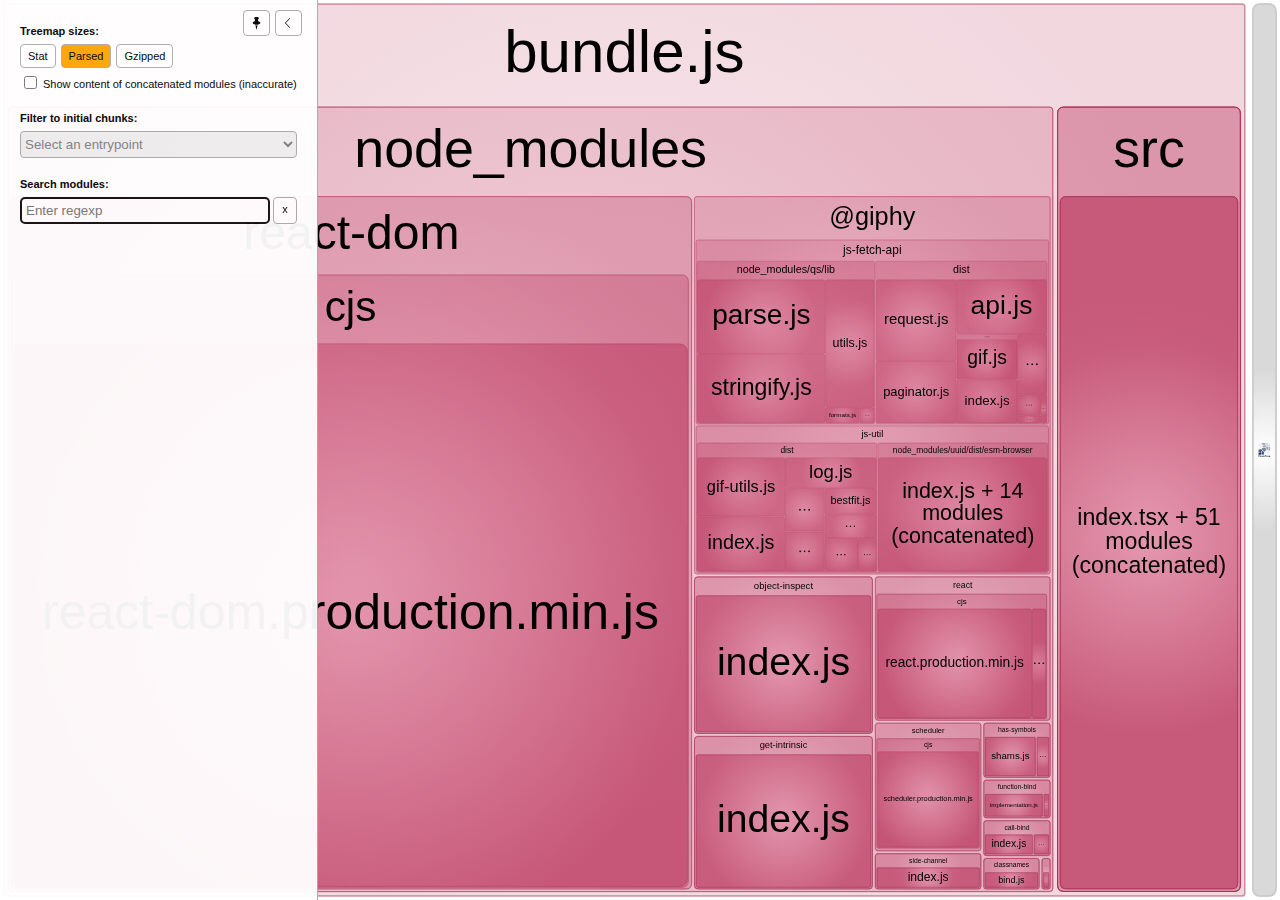
==== report.html @ a8b1fba7 "Updates" ====
<!DOCTYPE html>
<html>
  <head>
    <meta charset="UTF-8"/>
    <meta name="viewport" content="width=device-width, initial-scale=1"/>
    <title>frontend-performance-basecamp [4 Sep 2023 at 20:09]</title>
    <link rel="shortcut icon" href="[data-uri]" type="image/x-icon" />

    <script>
      window.enableWebSocket = false;
    </script>
    <!-- viewer.js -->
<script>/*! For license information please see viewer.js.LICENSE.txt */
(()=>{var e={184:(e,t)=>{var n;
/*!
  Copyright (c) 2018 Jed Watson.
  Licensed under the MIT License (MIT), see
  http://jedwatson.github.io/classnames
*/!function(){"use strict";var i={}.hasOwnProperty;function r(){for(var e=[],t=0;t<arguments.length;t++){var n=arguments[t];if(n){var o=typeof n;if("string"===o||"number"===o)e.push(n);else if(Array.isArray(n)){if(n.length){var a=r.apply(null,n);a&&e.push(a)}}else if("object"===o)if(n.toString===Object.prototype.toString)for(var s in n)i.call(n,s)&&n[s]&&e.push(s);else e.push(n.toString())}}return e.join(" ")}e.exports?(r.default=r,e.exports=r):void 0===(n=function(){return r}.apply(t,[]))||(e.exports=n)}()},908:(e,t,n)=>{"use strict";n.d(t,{Z:()=>s});var i=n(15),r=n.n(i),o=n(645),a=n.n(o)()(r());a.push([e.id,".Button__button{background:#fff;border:1px solid #aaa;border-radius:4px;cursor:pointer;display:inline-block;font:var(--main-font);outline:none;padding:5px 7px;transition:background .3s ease;white-space:nowrap}.Button__button:focus,.Button__button:hover{background:#ffefd7}.Button__button.Button__active{background:orange;color:#000}.Button__button[disabled]{cursor:default}","",{version:3,sources:["webpack://./client/components/Button.css"],names:[],mappings:"AAAA,gBACE,eAAgB,CAChB,qBAAsB,CACtB,iBAAkB,CAClB,cAAe,CACf,oBAAqB,CACrB,qBAAsB,CACtB,YAAa,CACb,eAAgB,CAChB,8BAA+B,CAC/B,kBACF,CAEA,4CAEE,kBACF,CAEA,+BACE,iBAAmB,CACnB,UACF,CAEA,0BACE,cACF",sourcesContent:[".button {\n  background: #fff;\n  border: 1px solid #aaa;\n  border-radius: 4px;\n  cursor: pointer;\n  display: inline-block;\n  font: var(--main-font);\n  outline: none;\n  padding: 5px 7px;\n  transition: background .3s ease;\n  white-space: nowrap;\n}\n\n.button:focus,\n.button:hover {\n  background: #ffefd7;\n}\n\n.button.active {\n  background: #ffa500;\n  color: #000;\n}\n\n.button[disabled] {\n  cursor: default;\n}\n"],sourceRoot:""}]),a.locals={button:"Button__button",active:"Button__active"};const s=a},396:(e,t,n)=>{"use strict";n.d(t,{Z:()=>s});var i=n(15),r=n.n(i),o=n(645),a=n.n(o)()(r());a.push([e.id,".Checkbox__label{display:inline-block}.Checkbox__checkbox,.Checkbox__label{cursor:pointer}.Checkbox__itemText{margin-left:3px;position:relative;top:-2px;vertical-align:middle}","",{version:3,sources:["webpack://./client/components/Checkbox.css"],names:[],mappings:"AAAA,iBAEE,oBACF,CAEA,qCAJE,cAMF,CAEA,oBACE,eAAgB,CAChB,iBAAkB,CAClB,QAAS,CACT,qBACF",sourcesContent:[".label {\n  cursor: pointer;\n  display: inline-block;\n}\n\n.checkbox {\n  cursor: pointer;\n}\n\n.itemText {\n  margin-left: 3px;\n  position: relative;\n  top: -2px;\n  vertical-align: middle;\n}\n"],sourceRoot:""}]),a.locals={label:"Checkbox__label",checkbox:"Checkbox__checkbox",itemText:"Checkbox__itemText"};const s=a},213:(e,t,n)=>{"use strict";n.d(t,{Z:()=>s});var i=n(15),r=n.n(i),o=n(645),a=n.n(o)()(r());a.push([e.id,".CheckboxList__container{font:var(--main-font);white-space:nowrap}.CheckboxList__label{font-size:11px;font-weight:700;margin-bottom:7px}.CheckboxList__item+.CheckboxList__item{margin-top:1px}","",{version:3,sources:["webpack://./client/components/CheckboxList.css"],names:[],mappings:"AAAA,yBACE,qBAAsB,CACtB,kBACF,CAEA,qBACE,cAAe,CACf,eAAiB,CACjB,iBACF,CAEA,wCACE,cACF",sourcesContent:[".container {\n  font: var(--main-font);\n  white-space: nowrap;\n}\n\n.label {\n  font-size: 11px;\n  font-weight: bold;\n  margin-bottom: 7px;\n}\n\n.item + .item {\n  margin-top: 1px;\n}\n"],sourceRoot:""}]),a.locals={container:"CheckboxList__container",label:"CheckboxList__label",item:"CheckboxList__item"};const s=a},580:(e,t,n)=>{"use strict";n.d(t,{Z:()=>s});var i=n(15),r=n.n(i),o=n(645),a=n.n(o)()(r());a.push([e.id,".ContextMenu__container{background:#fff;border:1px solid #aaa;border-radius:4px;font:var(--main-font);list-style:none;opacity:1;padding:0;position:absolute;transition:opacity .2s ease,visibility .2s ease;visibility:visible;white-space:nowrap}.ContextMenu__hidden{opacity:0;visibility:hidden}","",{version:3,sources:["webpack://./client/components/ContextMenu.css"],names:[],mappings:"AAAA,wBAKE,eAAgB,CAChB,qBAAsB,CAFtB,iBAAkB,CAHlB,qBAAsB,CAMtB,eAAgB,CAChB,SAAU,CALV,SAAU,CADV,iBAAkB,CASlB,+CAAiD,CADjD,kBAAmB,CADnB,kBAGF,CAEA,qBACE,SAAU,CACV,iBACF",sourcesContent:[".container {\n  font: var(--main-font);\n  position: absolute;\n  padding: 0;\n  border-radius: 4px;\n  background: #fff;\n  border: 1px solid #aaa;\n  list-style: none;\n  opacity: 1;\n  white-space: nowrap;\n  visibility: visible;\n  transition: opacity .2s ease, visibility .2s ease;\n}\n\n.hidden {\n  opacity: 0;\n  visibility: hidden;\n}\n"],sourceRoot:""}]),a.locals={container:"ContextMenu__container",hidden:"ContextMenu__hidden"};const s=a},270:(e,t,n)=>{"use strict";n.d(t,{Z:()=>s});var i=n(15),r=n.n(i),o=n(645),a=n.n(o)()(r());a.push([e.id,".ContextMenuItem__item{cursor:pointer;margin:0;padding:8px 14px;-webkit-user-select:none;user-select:none}.ContextMenuItem__item:hover{background:#ffefd7}.ContextMenuItem__disabled{color:grey;cursor:default}.ContextMenuItem__item.ContextMenuItem__disabled:hover{background:transparent}","",{version:3,sources:["webpack://./client/components/ContextMenuItem.css"],names:[],mappings:"AAAA,uBACE,cAAe,CACf,QAAS,CACT,gBAAiB,CACjB,wBAAiB,CAAjB,gBACF,CAEA,6BACE,kBACF,CAEA,2BAEE,UAAW,CADX,cAEF,CAEA,uDACE,sBACF",sourcesContent:[".item {\n  cursor: pointer;\n  margin: 0;\n  padding: 8px 14px;\n  user-select: none;\n}\n\n.item:hover {\n  background: #ffefd7;\n}\n\n.disabled {\n  cursor: default;\n  color: gray;\n}\n\n.item.disabled:hover {\n  background: transparent;\n}\n"],sourceRoot:""}]),a.locals={item:"ContextMenuItem__item",disabled:"ContextMenuItem__disabled"};const s=a},172:(e,t,n)=>{"use strict";n.d(t,{Z:()=>s});var i=n(15),r=n.n(i),o=n(645),a=n.n(o)()(r());a.push([e.id,".Dropdown__container{font:var(--main-font);white-space:nowrap}.Dropdown__select{border:1px solid #aaa;border-radius:4px;color:#7f7f7f;display:block;height:27px;width:100%}.Dropdown__label{font-size:11px;font-weight:700;margin-bottom:7px}","",{version:3,sources:["webpack://./client/components/Dropdown.css"],names:[],mappings:"AAAA,qBACE,qBAAsB,CACtB,kBACF,CAEA,kBACE,qBAAsB,CACtB,iBAAkB,CAGlB,aAAc,CAFd,aAAc,CAGd,WAAY,CAFZ,UAGF,CAEA,iBACE,cAAe,CACf,eAAiB,CACjB,iBACF",sourcesContent:[".container {\n  font: var(--main-font);\n  white-space: nowrap;\n}\n\n.select {\n  border: 1px solid #aaa;\n  border-radius: 4px;\n  display: block;\n  width: 100%;\n  color: #7f7f7f;\n  height: 27px;\n}\n\n.label {\n  font-size: 11px;\n  font-weight: bold;\n  margin-bottom: 7px;\n}\n"],sourceRoot:""}]),a.locals={container:"Dropdown__container",select:"Dropdown__select",label:"Dropdown__label"};const s=a},746:(e,t,n)=>{"use strict";n.d(t,{Z:()=>s});var i=n(15),r=n.n(i),o=n(645),a=n.n(o)()(r());a.push([e.id,".Icon__icon{background:no-repeat 50%/contain;display:inline-block}","",{version:3,sources:["webpack://./client/components/Icon.css"],names:[],mappings:"AAAA,YACE,gCAAoC,CACpC,oBACF",sourcesContent:[".icon {\n  background: no-repeat center/contain;\n  display: inline-block;\n}\n"],sourceRoot:""}]),a.locals={icon:"Icon__icon"};const s=a},697:(e,t,n)=>{"use strict";n.d(t,{Z:()=>m});var i=n(15),r=n.n(i),o=n(645),a=n.n(o),s=n(667),u=n.n(s),l=n(911),c=n(752),h=n(570),f=n(868),d=a()(r()),p=u()(l.Z),g=u()(c.Z),b=u()(h.Z),v=u()(f.Z);d.push([e.id,".ModuleItem__container{background:no-repeat 0;cursor:pointer;margin-bottom:4px;padding-left:18px;position:relative;white-space:nowrap}.ModuleItem__container.ModuleItem__module{background-image:url("+p+");background-position-x:1px}.ModuleItem__container.ModuleItem__folder{background-image:url("+g+")}.ModuleItem__container.ModuleItem__chunk{background-image:url("+b+")}.ModuleItem__container.ModuleItem__invisible:hover:before{background:url("+v+') no-repeat 0;content:"";height:100%;left:0;position:absolute;top:1px;width:13px}',"",{version:3,sources:["webpack://./client/components/ModuleItem.css"],names:[],mappings:"AAAA,uBACE,sBAAiC,CACjC,cAAe,CACf,iBAAkB,CAClB,iBAAkB,CAClB,iBAAkB,CAClB,kBACF,CAEA,0CACE,wDAAkD,CAClD,yBACF,CAEA,0CACE,wDACF,CAEA,yCACE,wDACF,CAEA,0DACE,8DAAqE,CACrE,UAAW,CACX,WAAY,CACZ,MAAO,CAEP,iBAAkB,CADlB,OAAQ,CAER,UACF",sourcesContent:[".container {\n  background: no-repeat left center;\n  cursor: pointer;\n  margin-bottom: 4px;\n  padding-left: 18px;\n  position: relative;\n  white-space: nowrap;\n}\n\n.container.module {\n  background-image: url('../assets/icon-module.svg');\n  background-position-x: 1px;\n}\n\n.container.folder {\n  background-image: url('../assets/icon-folder.svg');\n}\n\n.container.chunk {\n  background-image: url('../assets/icon-chunk.svg');\n}\n\n.container.invisible:hover::before {\n  background: url('../assets/icon-invisible.svg') no-repeat left center;\n  content: \"\";\n  height: 100%;\n  left: 0;\n  top: 1px;\n  position: absolute;\n  width: 13px;\n}\n"],sourceRoot:""}]),d.locals={container:"ModuleItem__container",module:"ModuleItem__module",folder:"ModuleItem__folder",chunk:"ModuleItem__chunk",invisible:"ModuleItem__invisible"};const m=d},784:(e,t,n)=>{"use strict";n.d(t,{Z:()=>s});var i=n(15),r=n.n(i),o=n(645),a=n.n(o)()(r());a.push([e.id,".ModulesList__container{font:var(--main-font)}","",{version:3,sources:["webpack://./client/components/ModulesList.css"],names:[],mappings:"AAAA,wBACE,qBACF",sourcesContent:[".container {\n  font: var(--main-font);\n}\n"],sourceRoot:""}]),a.locals={container:"ModulesList__container"};const s=a},393:(e,t,n)=>{"use strict";n.d(t,{Z:()=>s});var i=n(15),r=n.n(i),o=n(645),a=n.n(o)()(r());a.push([e.id,".ModulesTreemap__container{align-items:stretch;display:flex;height:100%;position:relative;width:100%}.ModulesTreemap__map{flex:1}.ModulesTreemap__sidebarGroup{font:var(--main-font);margin-bottom:20px}.ModulesTreemap__showOption{margin-top:5px}.ModulesTreemap__activeSize{font-weight:700}.ModulesTreemap__foundModulesInfo{display:flex;font:var(--main-font);margin:8px 0 0}.ModulesTreemap__foundModulesInfoItem+.ModulesTreemap__foundModulesInfoItem{margin-left:15px}.ModulesTreemap__foundModulesContainer{margin-top:15px;max-height:600px;overflow:auto}.ModulesTreemap__foundModulesChunk+.ModulesTreemap__foundModulesChunk{margin-top:15px}.ModulesTreemap__foundModulesChunkName{cursor:pointer;font:var(--main-font);font-weight:700;margin-bottom:7px}.ModulesTreemap__foundModulesList{margin-left:7px}","",{version:3,sources:["webpack://./client/components/ModulesTreemap.css"],names:[],mappings:"AAAA,2BACE,mBAAoB,CACpB,YAAa,CACb,WAAY,CACZ,iBAAkB,CAClB,UACF,CAEA,qBACE,MACF,CAEA,8BACE,qBAAsB,CACtB,kBACF,CAEA,4BACE,cACF,CAEA,4BACE,eACF,CAEA,kCACE,YAAa,CACb,qBAAsB,CACtB,cACF,CAEA,4EACE,gBACF,CAEA,uCACE,eAAgB,CAChB,gBAAiB,CACjB,aACF,CAEA,sEACE,eACF,CAEA,uCACE,cAAe,CACf,qBAAsB,CACtB,eAAiB,CACjB,iBACF,CAEA,kCACE,eACF",sourcesContent:[".container {\n  align-items: stretch;\n  display: flex;\n  height: 100%;\n  position: relative;\n  width: 100%;\n}\n\n.map {\n  flex: 1;\n}\n\n.sidebarGroup {\n  font: var(--main-font);\n  margin-bottom: 20px;\n}\n\n.showOption {\n  margin-top: 5px;\n}\n\n.activeSize {\n  font-weight: bold;\n}\n\n.foundModulesInfo {\n  display: flex;\n  font: var(--main-font);\n  margin: 8px 0 0;\n}\n\n.foundModulesInfoItem + .foundModulesInfoItem {\n  margin-left: 15px;\n}\n\n.foundModulesContainer {\n  margin-top: 15px;\n  max-height: 600px;\n  overflow: auto;\n}\n\n.foundModulesChunk + .foundModulesChunk {\n  margin-top: 15px;\n}\n\n.foundModulesChunkName {\n  cursor: pointer;\n  font: var(--main-font);\n  font-weight: bold;\n  margin-bottom: 7px;\n}\n\n.foundModulesList {\n  margin-left: 7px;\n}\n"],sourceRoot:""}]),a.locals={container:"ModulesTreemap__container",map:"ModulesTreemap__map",sidebarGroup:"ModulesTreemap__sidebarGroup",showOption:"ModulesTreemap__showOption",activeSize:"ModulesTreemap__activeSize",foundModulesInfo:"ModulesTreemap__foundModulesInfo",foundModulesInfoItem:"ModulesTreemap__foundModulesInfoItem",foundModulesContainer:"ModulesTreemap__foundModulesContainer",foundModulesChunk:"ModulesTreemap__foundModulesChunk",foundModulesChunkName:"ModulesTreemap__foundModulesChunkName",foundModulesList:"ModulesTreemap__foundModulesList"};const s=a},976:(e,t,n)=>{"use strict";n.d(t,{Z:()=>s});var i=n(15),r=n.n(i),o=n(645),a=n.n(o)()(r());a.push([e.id,".Search__container{font:var(--main-font);white-space:nowrap}.Search__label{font-weight:700;margin-bottom:7px}.Search__row{display:flex}.Search__input{border:1px solid #aaa;border-radius:4px;display:block;flex:1;padding:5px}.Search__clear{flex:0 0 auto;line-height:1;margin-left:3px;padding:5px 8px 7px}","",{version:3,sources:["webpack://./client/components/Search.css"],names:[],mappings:"AAAA,mBACE,qBAAsB,CACtB,kBACF,CAEA,eACE,eAAiB,CACjB,iBACF,CAEA,aACE,YACF,CAEA,eACE,qBAAsB,CACtB,iBAAkB,CAClB,aAAc,CACd,MAAO,CACP,WACF,CAEA,eACE,aAAc,CACd,aAAc,CACd,eAAgB,CAChB,mBACF",sourcesContent:[".container {\n  font: var(--main-font);\n  white-space: nowrap;\n}\n\n.label {\n  font-weight: bold;\n  margin-bottom: 7px;\n}\n\n.row {\n  display: flex;\n}\n\n.input {\n  border: 1px solid #aaa;\n  border-radius: 4px;\n  display: block;\n  flex: 1;\n  padding: 5px;\n}\n\n.clear {\n  flex: 0 0 auto;\n  line-height: 1;\n  margin-left: 3px;\n  padding: 5px 8px 7px;\n}\n"],sourceRoot:""}]),a.locals={container:"Search__container",label:"Search__label",row:"Search__row",input:"Search__input",clear:"Search__clear"};const s=a},826:(e,t,n)=>{"use strict";n.d(t,{Z:()=>s});var i=n(15),r=n.n(i),o=n(645),a=n.n(o)()(r());a.push([e.id,".Sidebar__container{background:#fff;border:none;border-right:1px solid #aaa;box-sizing:border-box;max-width:calc(50% - 10px);opacity:.95;z-index:1}.Sidebar__container:not(.Sidebar__hidden){min-width:200px}.Sidebar__container:not(.Sidebar__pinned){bottom:0;position:absolute;top:0;transition:transform .2s ease}.Sidebar__container.Sidebar__pinned{position:relative}.Sidebar__container.Sidebar__left{left:0}.Sidebar__container.Sidebar__left.Sidebar__hidden{transform:translateX(calc(-100% + 7px))}.Sidebar__content{box-sizing:border-box;height:100%;overflow-y:auto;padding:25px 20px 20px;width:100%}.Sidebar__empty.Sidebar__pinned .Sidebar__content{padding:0}.Sidebar__pinButton,.Sidebar__toggleButton{cursor:pointer;height:26px;line-height:0;position:absolute;top:10px;width:27px}.Sidebar__pinButton{right:47px}.Sidebar__toggleButton{padding-left:6px;right:15px}.Sidebar__hidden .Sidebar__toggleButton{right:-35px;transition:transform .2s ease}.Sidebar__hidden .Sidebar__toggleButton:hover{transform:translateX(4px)}.Sidebar__resizer{bottom:0;cursor:col-resize;position:absolute;right:0;top:0;width:7px}","",{version:3,sources:["webpack://./client/components/Sidebar.css"],names:[],mappings:"AAEA,oBACE,eAAgB,CAEhB,WAA4B,CAA5B,2BAA4B,CAC5B,qBAAsB,CACtB,0BAA2B,CAC3B,WAAa,CACb,SACF,CAEA,0CACE,eACF,CAEA,0CACE,QAAS,CACT,iBAAkB,CAClB,KAAM,CACN,6BACF,CAEA,oCACE,iBACF,CAEA,kCACE,MACF,CAEA,kDACE,uCACF,CAEA,kBACE,qBAAsB,CACtB,WAAY,CACZ,eAAgB,CAChB,sBAAuB,CACvB,UACF,CAEA,kDACE,SACF,CAEA,2CAEE,cAAe,CACf,WAAY,CACZ,aAAc,CACd,iBAAkB,CAClB,QAAS,CACT,UACF,CAEA,oBACE,UACF,CAEA,uBACE,gBAAiB,CACjB,UACF,CAEA,wCACE,WAAY,CACZ,6BACF,CAEA,8CACE,yBACF,CAEA,kBACE,QAAS,CACT,iBAAkB,CAClB,iBAAkB,CAClB,OAAQ,CACR,KAAM,CACN,SACF",sourcesContent:["@value toggleTime: 200ms;\n\n.container {\n  background: #fff;\n  border: none;\n  border-right: 1px solid #aaa;\n  box-sizing: border-box;\n  max-width: calc(50% - 10px);\n  opacity: 0.95;\n  z-index: 1;\n}\n\n.container:not(.hidden) {\n  min-width: 200px;\n}\n\n.container:not(.pinned) {\n  bottom: 0;\n  position: absolute;\n  top: 0;\n  transition: transform toggleTime ease;\n}\n\n.container.pinned {\n  position: relative;\n}\n\n.container.left {\n  left: 0;\n}\n\n.container.left.hidden {\n  transform: translateX(calc(-100% + 7px));\n}\n\n.content {\n  box-sizing: border-box;\n  height: 100%;\n  overflow-y: auto;\n  padding: 25px 20px 20px;\n  width: 100%;\n}\n\n.empty.pinned .content {\n  padding: 0;\n}\n\n.pinButton,\n.toggleButton {\n  cursor: pointer;\n  height: 26px;\n  line-height: 0;\n  position: absolute;\n  top: 10px;\n  width: 27px;\n}\n\n.pinButton {\n  right: 47px;\n}\n\n.toggleButton {\n  padding-left: 6px;\n  right: 15px;\n}\n\n.hidden .toggleButton {\n  right: -35px;\n  transition: transform .2s ease;\n}\n\n.hidden .toggleButton:hover {\n  transform: translateX(4px);\n}\n\n.resizer {\n  bottom: 0;\n  cursor: col-resize;\n  position: absolute;\n  right: 0;\n  top: 0;\n  width: 7px;\n}\n"],sourceRoot:""}]),a.locals={toggleTime:".2s",container:"Sidebar__container",hidden:"Sidebar__hidden",pinned:"Sidebar__pinned",left:"Sidebar__left",content:"Sidebar__content",empty:"Sidebar__empty",pinButton:"Sidebar__pinButton",toggleButton:"Sidebar__toggleButton",resizer:"Sidebar__resizer"};const s=a},897:(e,t,n)=>{"use strict";n.d(t,{Z:()=>s});var i=n(15),r=n.n(i),o=n(645),a=n.n(o)()(r());a.push([e.id,".Switcher__container{font:var(--main-font);white-space:nowrap}.Switcher__label{font-size:11px;font-weight:700;margin-bottom:7px}.Switcher__item+.Switcher__item{margin-left:5px}","",{version:3,sources:["webpack://./client/components/Switcher.css"],names:[],mappings:"AAAA,qBACE,qBAAsB,CACtB,kBACF,CAEA,iBAEE,cAAe,CADf,eAAiB,CAEjB,iBACF,CAEA,gCACE,eACF",sourcesContent:[".container {\n  font: var(--main-font);\n  white-space: nowrap;\n}\n\n.label {\n  font-weight: bold;\n  font-size: 11px;\n  margin-bottom: 7px;\n}\n\n.item + .item {\n  margin-left: 5px;\n}\n"],sourceRoot:""}]),a.locals={container:"Switcher__container",label:"Switcher__label",item:"Switcher__item"};const s=a},527:(e,t,n)=>{"use strict";n.d(t,{Z:()=>s});var i=n(15),r=n.n(i),o=n(645),a=n.n(o)()(r());a.push([e.id,".Tooltip__container{background:#fff;border:1px solid #aaa;border-radius:4px;font:var(--main-font);opacity:.9;padding:5px 10px;position:absolute;transition:opacity .2s ease,visibility .2s ease;visibility:visible;white-space:nowrap}.Tooltip__hidden{opacity:0;visibility:hidden}","",{version:3,sources:["webpack://./client/components/Tooltip.css"],names:[],mappings:"AAAA,oBAKE,eAAgB,CAChB,qBAAsB,CAFtB,iBAAkB,CAHlB,qBAAsB,CAMtB,UAAY,CAJZ,gBAAiB,CADjB,iBAAkB,CAQlB,+CAAiD,CADjD,kBAAmB,CADnB,kBAGF,CAEA,iBACE,SAAU,CACV,iBACF",sourcesContent:[".container {\n  font: var(--main-font);\n  position: absolute;\n  padding: 5px 10px;\n  border-radius: 4px;\n  background: #fff;\n  border: 1px solid #aaa;\n  opacity: 0.9;\n  white-space: nowrap;\n  visibility: visible;\n  transition: opacity .2s ease, visibility .2s ease;\n}\n\n.hidden {\n  opacity: 0;\n  visibility: hidden;\n}\n"],sourceRoot:""}]),a.locals={container:"Tooltip__container",hidden:"Tooltip__hidden"};const s=a},194:(e,t,n)=>{"use strict";n.d(t,{Z:()=>s});var i=n(15),r=n.n(i),o=n(645),a=n.n(o)()(r());a.push([e.id,":root{--main-font:normal 11px Verdana,sans-serif}#app,body,html{height:100%;margin:0;overflow:hidden;padding:0;width:100%}body.resizing{-webkit-user-select:none!important;user-select:none!important}body.resizing *{pointer-events:none}body.resizing.col{cursor:col-resize!important}","",{version:3,sources:["webpack://./client/viewer.css"],names:[],mappings:"AAAA,MACE,0CACF,CAEA,eAGE,WAAY,CACZ,QAAS,CACT,eAAgB,CAChB,SAAU,CACV,UACF,CAEA,cACE,kCAA4B,CAA5B,0BACF,CAEA,gBACE,mBACF,CAEA,kBACE,2BACF",sourcesContent:[":root {\n  --main-font: normal 11px Verdana, sans-serif;\n}\n\n:global html,\n:global body,\n:global #app {\n  height: 100%;\n  margin: 0;\n  overflow: hidden;\n  padding: 0;\n  width: 100%;\n}\n\n:global body.resizing {\n  user-select: none !important;\n}\n\n:global body.resizing * {\n  pointer-events: none;\n}\n\n:global body.resizing.col {\n  cursor: col-resize !important;\n}\n"],sourceRoot:""}]);const s=a},645:e=>{"use strict";e.exports=function(e){var t=[];return t.toString=function(){return this.map((function(t){var n=e(t);return t[2]?"@media ".concat(t[2]," {").concat(n,"}"):n})).join("")},t.i=function(e,n,i){"string"==typeof e&&(e=[[null,e,""]]);var r={};if(i)for(var o=0;o<this.length;o++){var a=this[o][0];null!=a&&(r[a]=!0)}for(var s=0;s<e.length;s++){var u=[].concat(e[s]);i&&r[u[0]]||(n&&(u[2]?u[2]="".concat(n," and ").concat(u[2]):u[2]=n),t.push(u))}},t}},15:e=>{"use strict";function t(e,t){return function(e){if(Array.isArray(e))return e}(e)||function(e,t){var n=e&&("undefined"!=typeof Symbol&&e[Symbol.iterator]||e["@@iterator"]);if(null==n)return;var i,r,o=[],a=!0,s=!1;try{for(n=n.call(e);!(a=(i=n.next()).done)&&(o.push(i.value),!t||o.length!==t);a=!0);}catch(u){s=!0,r=u}finally{try{a||null==n.return||n.return()}finally{if(s)throw r}}return o}(e,t)||function(e,t){if(!e)return;if("string"==typeof e)return n(e,t);var i=Object.prototype.toString.call(e).slice(8,-1);"Object"===i&&e.constructor&&(i=e.constructor.name);if("Map"===i||"Set"===i)return Array.from(e);if("Arguments"===i||/^(?:Ui|I)nt(?:8|16|32)(?:Clamped)?Array$/.test(i))return n(e,t)}(e,t)||function(){throw new TypeError("Invalid attempt to destructure non-iterable instance.\nIn order to be iterable, non-array objects must have a [Symbol.iterator]() method.")}()}function n(e,t){(null==t||t>e.length)&&(t=e.length);for(var n=0,i=new Array(t);n<t;n++)i[n]=e[n];return i}e.exports=function(e){var n=t(e,4),i=n[1],r=n[3];if("function"==typeof btoa){var o=btoa(unescape(encodeURIComponent(JSON.stringify(r)))),a="sourceMappingURL=data:application/json;charset=utf-8;base64,".concat(o),s="/*# ".concat(a," */"),u=r.sources.map((function(e){return"/*# sourceURL=".concat(r.sourceRoot||"").concat(e," */")}));return[i].concat(u).concat([s]).join("\n")}return[i].join("\n")}},667:e=>{"use strict";e.exports=function(e,t){return t||(t={}),"string"!=typeof(e=e&&e.__esModule?e.default:e)?e:(/^['"].*['"]$/.test(e)&&(e=e.slice(1,-1)),t.hash&&(e+=t.hash),/["'() \t\n]/.test(e)||t.needQuotes?'"'.concat(e.replace(/"/g,'\\"').replace(/\n/g,"\\n"),'"'):e)}},150:e=>{"use strict";e.exports=e=>{if("string"!=typeof e)throw new TypeError("Expected a string");return e.replace(/[|\\{}()[\]^$+*?.]/g,"\\$&").replace(/-/g,"\\x2d")}},755:function(e){e.exports=function(){"use strict";var e=/^(b|B)$/,t={iec:{bits:["b","Kib","Mib","Gib","Tib","Pib","Eib","Zib","Yib"],bytes:["B","KiB","MiB","GiB","TiB","PiB","EiB","ZiB","YiB"]},jedec:{bits:["b","Kb","Mb","Gb","Tb","Pb","Eb","Zb","Yb"],bytes:["B","KB","MB","GB","TB","PB","EB","ZB","YB"]}},n={iec:["","kibi","mebi","gibi","tebi","pebi","exbi","zebi","yobi"],jedec:["","kilo","mega","giga","tera","peta","exa","zetta","yotta"]},i={floor:Math.floor,ceil:Math.ceil};function r(r){var o,a,s,u,l,c,h,f,d,p,g,b,v,m,y,C,_,w,x,A,S=arguments.length>1&&void 0!==arguments[1]?arguments[1]:{},M=[],T=0;if(isNaN(r))throw new TypeError("Invalid number");if(s=!0===S.bits,y=!0===S.unix,b=!0===S.pad,a=S.base||2,v=void 0!==S.round?S.round:y?1:2,h=void 0!==S.locale?S.locale:"",f=S.localeOptions||{},C=void 0!==S.separator?S.separator:"",_=void 0!==S.spacer?S.spacer:y?"":" ",x=S.symbols||{},w=2===a&&S.standard||"jedec",g=S.output||"string",l=!0===S.fullform,c=S.fullforms instanceof Array?S.fullforms:[],o=void 0!==S.exponent?S.exponent:-1,A=i[S.roundingMethod]||Math.round,u=a>2?1e3:1024,(d=(p=Number(r))<0)&&(p=-p),(-1===o||isNaN(o))&&(o=Math.floor(Math.log(p)/Math.log(u)))<0&&(o=0),o>8&&(o=8),"exponent"===g)return o;if(0===p)M[0]=0,m=M[1]=y?"":t[w][s?"bits":"bytes"][o];else{T=p/(2===a?Math.pow(2,10*o):Math.pow(1e3,o)),s&&(T*=8)>=u&&o<8&&(T/=u,o++);var k=Math.pow(10,o>0?v:0);M[0]=A(T*k)/k,M[0]===u&&o<8&&void 0===S.exponent&&(M[0]=1,o++),m=M[1]=10===a&&1===o?s?"kb":"kB":t[w][s?"bits":"bytes"][o],y&&(M[1]="jedec"===w?M[1].charAt(0):o>0?M[1].replace(/B$/,""):M[1],e.test(M[1])&&(M[0]=Math.floor(M[0]),M[1]=""))}if(d&&(M[0]=-M[0]),M[1]=x[M[1]]||M[1],!0===h?M[0]=M[0].toLocaleString():h.length>0?M[0]=M[0].toLocaleString(h,f):C.length>0&&(M[0]=M[0].toString().replace(".",C)),b&&!1===Number.isInteger(M[0])&&v>0){var z=C||".",D=M[0].toString().split(z),B=D[1]||"",j=B.length,L=v-j;M[0]="".concat(D[0]).concat(z).concat(B.padEnd(j+L,"0"))}return l&&(M[1]=c[o]?c[o]:n[w][o]+(s?"bit":"byte")+(1===M[0]?"":"s")),"array"===g?M:"object"===g?{value:M[0],symbol:M[1],exponent:o,unit:m}:M.join(_)}return r.partial=function(e){return function(t){return r(t,e)}},r}()},296:e=>{
/**
 * lodash (Custom Build) <https://lodash.com/>
 * Build: `lodash modularize exports="npm" -o ./`
 * Copyright jQuery Foundation and other contributors <https://jquery.org/>
 * Released under MIT license <https://lodash.com/license>
 * Based on Underscore.js 1.8.3 <http://underscorejs.org/LICENSE>
 * Copyright Jeremy Ashkenas, DocumentCloud and Investigative Reporters & Editors
 */
var t=/^\s+|\s+$/g,n=/^[-+]0x[0-9a-f]+$/i,i=/^0b[01]+$/i,r=/^0o[0-7]+$/i,o=parseInt,a="object"==typeof self&&self&&self.Object===Object&&self||Function("return this")(),s=Object.prototype.toString,u=Math.max,l=Math.min,c=function(){return a.Date.now()};function h(e){var t=typeof e;return!!e&&("object"==t||"function"==t)}function f(e){if("number"==typeof e)return e;if(function(e){return"symbol"==typeof e||function(e){return!!e&&"object"==typeof e}(e)&&"[object Symbol]"==s.call(e)}(e))return NaN;if(h(e)){var a="function"==typeof e.valueOf?e.valueOf():e;e=h(a)?a+"":a}if("string"!=typeof e)return 0===e?e:+e;e=e.replace(t,"");var u=i.test(e);return u||r.test(e)?o(e.slice(2),u?2:8):n.test(e)?NaN:+e}e.exports=function(e,t,n){var i,r,o,a,s,d,p=0,g=!1,b=!1,v=!0;if("function"!=typeof e)throw new TypeError("Expected a function");function m(t){var n=i,o=r;return i=r=void 0,p=t,a=e.apply(o,n)}function y(e){return p=e,s=setTimeout(_,t),g?m(e):a}function C(e){var n=e-d;return void 0===d||n>=t||n<0||b&&e-p>=o}function _(){var e=c();if(C(e))return w(e);s=setTimeout(_,function(e){var n=t-(e-d);return b?l(n,o-(e-p)):n}(e))}function w(e){return s=void 0,v&&i?m(e):(i=r=void 0,a)}function x(){var e=c(),n=C(e);if(i=arguments,r=this,d=e,n){if(void 0===s)return y(d);if(b)return s=setTimeout(_,t),m(d)}return void 0===s&&(s=setTimeout(_,t)),a}return t=f(t)||0,h(n)&&(g=!!n.leading,o=(b="maxWait"in n)?u(f(n.maxWait)||0,t):o,v="trailing"in n?!!n.trailing:v),x.cancel=function(){void 0!==s&&clearTimeout(s),p=0,i=d=r=s=void 0},x.flush=function(){return void 0===s?a:w(c())},x}},686:e=>{
/**
 * lodash (Custom Build) <https://lodash.com/>
 * Build: `lodash modularize exports="npm" -o ./`
 * Copyright jQuery Foundation and other contributors <https://jquery.org/>
 * Released under MIT license <https://lodash.com/license>
 * Based on Underscore.js 1.8.3 <http://underscorejs.org/LICENSE>
 * Copyright Jeremy Ashkenas, DocumentCloud and Investigative Reporters & Editors
 */
var t="[object Symbol]",n=/[&<>"'`]/g,i=RegExp(n.source),r="object"==typeof self&&self&&self.Object===Object&&self||Function("return this")();var o,a=(o={"&":"&amp;","<":"&lt;",">":"&gt;",'"':"&quot;","'":"&#39;","`":"&#96;"},function(e){return null==o?void 0:o[e]}),s=Object.prototype.toString,u=r.Symbol,l=u?u.prototype:void 0,c=l?l.toString:void 0;function h(e){if("string"==typeof e)return e;if(function(e){return"symbol"==typeof e||function(e){return!!e&&"object"==typeof e}(e)&&s.call(e)==t}(e))return c?c.call(e):"";var n=e+"";return"0"==n&&1/e==-Infinity?"-0":n}e.exports=function(e){var t;return(e=null==(t=e)?"":h(t))&&i.test(e)?e.replace(n,a):e}},379:(e,t,n)=>{"use strict";var i,r=function(){return void 0===i&&(i=Boolean(window&&document&&document.all&&!window.atob)),i},o=function(){var e={};return function(t){if(void 0===e[t]){var n=document.querySelector(t);if(window.HTMLIFrameElement&&n instanceof window.HTMLIFrameElement)try{n=n.contentDocument.head}catch(i){n=null}e[t]=n}return e[t]}}(),a=[];function s(e){for(var t=-1,n=0;n<a.length;n++)if(a[n].identifier===e){t=n;break}return t}function u(e,t){for(var n={},i=[],r=0;r<e.length;r++){var o=e[r],u=t.base?o[0]+t.base:o[0],l=n[u]||0,c="".concat(u," ").concat(l);n[u]=l+1;var h=s(c),f={css:o[1],media:o[2],sourceMap:o[3]};-1!==h?(a[h].references++,a[h].updater(f)):a.push({identifier:c,updater:b(f,t),references:1}),i.push(c)}return i}function l(e){var t=document.createElement("style"),i=e.attributes||{};if(void 0===i.nonce){var r=n.nc;r&&(i.nonce=r)}if(Object.keys(i).forEach((function(e){t.setAttribute(e,i[e])})),"function"==typeof e.insert)e.insert(t);else{var a=o(e.insert||"head");if(!a)throw new Error("Couldn't find a style target. This probably means that the value for the 'insert' parameter is invalid.");a.appendChild(t)}return t}var c,h=(c=[],function(e,t){return c[e]=t,c.filter(Boolean).join("\n")});function f(e,t,n,i){var r=n?"":i.media?"@media ".concat(i.media," {").concat(i.css,"}"):i.css;if(e.styleSheet)e.styleSheet.cssText=h(t,r);else{var o=document.createTextNode(r),a=e.childNodes;a[t]&&e.removeChild(a[t]),a.length?e.insertBefore(o,a[t]):e.appendChild(o)}}function d(e,t,n){var i=n.css,r=n.media,o=n.sourceMap;if(r?e.setAttribute("media",r):e.removeAttribute("media"),o&&"undefined"!=typeof btoa&&(i+="\n/*# sourceMappingURL=data:application/json;base64,".concat(btoa(unescape(encodeURIComponent(JSON.stringify(o))))," */")),e.styleSheet)e.styleSheet.cssText=i;else{for(;e.firstChild;)e.removeChild(e.firstChild);e.appendChild(document.createTextNode(i))}}var p=null,g=0;function b(e,t){var n,i,r;if(t.singleton){var o=g++;n=p||(p=l(t)),i=f.bind(null,n,o,!1),r=f.bind(null,n,o,!0)}else n=l(t),i=d.bind(null,n,t),r=function(){!function(e){if(null===e.parentNode)return!1;e.parentNode.removeChild(e)}(n)};return i(e),function(t){if(t){if(t.css===e.css&&t.media===e.media&&t.sourceMap===e.sourceMap)return;i(e=t)}else r()}}e.exports=function(e,t){(t=t||{}).singleton||"boolean"==typeof t.singleton||(t.singleton=r());var n=u(e=e||[],t);return function(e){if(e=e||[],"[object Array]"===Object.prototype.toString.call(e)){for(var i=0;i<n.length;i++){var r=s(n[i]);a[r].references--}for(var o=u(e,t),l=0;l<n.length;l++){var c=s(n[l]);0===a[c].references&&(a[c].updater(),a.splice(c,1))}n=o}}}},570:(e,t,n)=>{"use strict";n.d(t,{Z:()=>i});const i="[data-uri]"},752:(e,t,n)=>{"use strict";n.d(t,{Z:()=>i});const i="[data-uri]"},868:(e,t,n)=>{"use strict";n.d(t,{Z:()=>i});const i="[data-uri]"},911:(e,t,n)=>{"use strict";n.d(t,{Z:()=>i});const i="[data-uri]"}},t={};function n(i){var r=t[i];if(void 0!==r)return r.exports;var o=t[i]={id:i,exports:{}};return e[i].call(o.exports,o,o.exports,n),o.exports}n.n=e=>{var t=e&&e.__esModule?()=>e.default:()=>e;return n.d(t,{a:t}),t},n.d=(e,t)=>{for(var i in t)n.o(t,i)&&!n.o(e,i)&&Object.defineProperty(e,i,{enumerable:!0,get:t[i]})},n.o=(e,t)=>Object.prototype.hasOwnProperty.call(e,t),n.nc=void 0,(()=>{"use strict";var e,t,i,r,o,a={},s=[],u=/acit|ex(?:s|g|n|p|$)|rph|grid|ows|mnc|ntw|ine[ch]|zoo|^ord|itera/i;function l(e,t){for(var n in t)e[n]=t[n];return e}function c(e){var t=e.parentNode;t&&t.removeChild(e)}function h(e,t,n){var i,r,o,a=arguments,s={};for(o in t)"key"==o?i=t[o]:"ref"==o?r=t[o]:s[o]=t[o];if(arguments.length>3)for(n=[n],o=3;o<arguments.length;o++)n.push(a[o]);if(null!=n&&(s.children=n),"function"==typeof e&&null!=e.defaultProps)for(o in e.defaultProps)void 0===s[o]&&(s[o]=e.defaultProps[o]);return f(e,s,i,r,null)}function f(t,n,i,r,o){var a={type:t,props:n,key:i,ref:r,__k:null,__:null,__b:0,__e:null,__d:void 0,__c:null,__h:null,constructor:void 0,__v:null==o?++e.__v:o};return null!=e.vnode&&e.vnode(a),a}function d(e){return e.children}function p(e,t){this.props=e,this.context=t}function g(e,t){if(null==t)return e.__?g(e.__,e.__.__k.indexOf(e)+1):null;for(var n;t<e.__k.length;t++)if(null!=(n=e.__k[t])&&null!=n.__e)return n.__e;return"function"==typeof e.type?g(e):null}function b(e){var t,n;if(null!=(e=e.__)&&null!=e.__c){for(e.__e=e.__c.base=null,t=0;t<e.__k.length;t++)if(null!=(n=e.__k[t])&&null!=n.__e){e.__e=e.__c.base=n.__e;break}return b(e)}}function v(n){(!n.__d&&(n.__d=!0)&&t.push(n)&&!m.__r++||r!==e.debounceRendering)&&((r=e.debounceRendering)||i)(m)}function m(){for(var e;m.__r=t.length;)e=t.sort((function(e,t){return e.__v.__b-t.__v.__b})),t=[],e.some((function(e){var t,n,i,r,o,a;e.__d&&(o=(r=(t=e).__v).__e,(a=t.__P)&&(n=[],(i=l({},r)).__v=r.__v+1,T(a,r,i,t.__n,void 0!==a.ownerSVGElement,null!=r.__h?[o]:null,n,null==o?g(r):o,r.__h),k(n,r),r.__e!=o&&b(r)))}))}function y(e,t,n,i,r,o,u,l,c,h){var p,b,v,m,y,_,x,A=i&&i.__k||s,S=A.length;for(n.__k=[],p=0;p<t.length;p++)if(null!=(m=n.__k[p]=null==(m=t[p])||"boolean"==typeof m?null:"string"==typeof m||"number"==typeof m||"bigint"==typeof m?f(null,m,null,null,m):Array.isArray(m)?f(d,{children:m},null,null,null):m.__b>0?f(m.type,m.props,m.key,null,m.__v):m)){if(m.__=n,m.__b=n.__b+1,null===(v=A[p])||v&&m.key==v.key&&m.type===v.type)A[p]=void 0;else for(b=0;b<S;b++){if((v=A[b])&&m.key==v.key&&m.type===v.type){A[b]=void 0;break}v=null}T(e,m,v=v||a,r,o,u,l,c,h),y=m.__e,(b=m.ref)&&v.ref!=b&&(x||(x=[]),v.ref&&x.push(v.ref,null,m),x.push(b,m.__c||y,m)),null!=y?(null==_&&(_=y),"function"==typeof m.type&&null!=m.__k&&m.__k===v.__k?m.__d=c=C(m,c,e):c=w(e,m,v,A,y,c),h||"option"!==n.type?"function"==typeof n.type&&(n.__d=c):e.value=""):c&&v.__e==c&&c.parentNode!=e&&(c=g(v))}for(n.__e=_,p=S;p--;)null!=A[p]&&("function"==typeof n.type&&null!=A[p].__e&&A[p].__e==n.__d&&(n.__d=g(i,p+1)),B(A[p],A[p]));if(x)for(p=0;p<x.length;p++)D(x[p],x[++p],x[++p])}function C(e,t,n){var i,r;for(i=0;i<e.__k.length;i++)(r=e.__k[i])&&(r.__=e,t="function"==typeof r.type?C(r,t,n):w(n,r,r,e.__k,r.__e,t));return t}function _(e,t){return t=t||[],null==e||"boolean"==typeof e||(Array.isArray(e)?e.some((function(e){_(e,t)})):t.push(e)),t}function w(e,t,n,i,r,o){var a,s,u;if(void 0!==t.__d)a=t.__d,t.__d=void 0;else if(null==n||r!=o||null==r.parentNode)e:if(null==o||o.parentNode!==e)e.appendChild(r),a=null;else{for(s=o,u=0;(s=s.nextSibling)&&u<i.length;u+=2)if(s==r)break e;e.insertBefore(r,o),a=o}return void 0!==a?a:r.nextSibling}function x(e,t,n){"-"===t[0]?e.setProperty(t,n):e[t]=null==n?"":"number"!=typeof n||u.test(t)?n:n+"px"}function A(e,t,n,i,r){var o;e:if("style"===t)if("string"==typeof n)e.style.cssText=n;else{if("string"==typeof i&&(e.style.cssText=i=""),i)for(t in i)n&&t in n||x(e.style,t,"");if(n)for(t in n)i&&n[t]===i[t]||x(e.style,t,n[t])}else if("o"===t[0]&&"n"===t[1])o=t!==(t=t.replace(/Capture$/,"")),t=t.toLowerCase()in e?t.toLowerCase().slice(2):t.slice(2),e.l||(e.l={}),e.l[t+o]=n,n?i||e.addEventListener(t,o?M:S,o):e.removeEventListener(t,o?M:S,o);else if("dangerouslySetInnerHTML"!==t){if(r)t=t.replace(/xlink[H:h]/,"h").replace(/sName$/,"s");else if("href"!==t&&"list"!==t&&"form"!==t&&"tabIndex"!==t&&"download"!==t&&t in e)try{e[t]=null==n?"":n;break e}catch(e){}"function"==typeof n||(null!=n&&(!1!==n||"a"===t[0]&&"r"===t[1])?e.setAttribute(t,n):e.removeAttribute(t))}}function S(t){this.l[t.type+!1](e.event?e.event(t):t)}function M(t){this.l[t.type+!0](e.event?e.event(t):t)}function T(t,n,i,r,o,a,s,u,c){var h,f,g,b,v,m,C,_,w,x,A,S=n.type;if(void 0!==n.constructor)return null;null!=i.__h&&(c=i.__h,u=n.__e=i.__e,n.__h=null,a=[u]),(h=e.__b)&&h(n);try{e:if("function"==typeof S){if(_=n.props,w=(h=S.contextType)&&r[h.__c],x=h?w?w.props.value:h.__:r,i.__c?C=(f=n.__c=i.__c).__=f.__E:("prototype"in S&&S.prototype.render?n.__c=f=new S(_,x):(n.__c=f=new p(_,x),f.constructor=S,f.render=j),w&&w.sub(f),f.props=_,f.state||(f.state={}),f.context=x,f.__n=r,g=f.__d=!0,f.__h=[]),null==f.__s&&(f.__s=f.state),null!=S.getDerivedStateFromProps&&(f.__s==f.state&&(f.__s=l({},f.__s)),l(f.__s,S.getDerivedStateFromProps(_,f.__s))),b=f.props,v=f.state,g)null==S.getDerivedStateFromProps&&null!=f.componentWillMount&&f.componentWillMount(),null!=f.componentDidMount&&f.__h.push(f.componentDidMount);else{if(null==S.getDerivedStateFromProps&&_!==b&&null!=f.componentWillReceiveProps&&f.componentWillReceiveProps(_,x),!f.__e&&null!=f.shouldComponentUpdate&&!1===f.shouldComponentUpdate(_,f.__s,x)||n.__v===i.__v){f.props=_,f.state=f.__s,n.__v!==i.__v&&(f.__d=!1),f.__v=n,n.__e=i.__e,n.__k=i.__k,n.__k.forEach((function(e){e&&(e.__=n)})),f.__h.length&&s.push(f);break e}null!=f.componentWillUpdate&&f.componentWillUpdate(_,f.__s,x),null!=f.componentDidUpdate&&f.__h.push((function(){f.componentDidUpdate(b,v,m)}))}f.context=x,f.props=_,f.state=f.__s,(h=e.__r)&&h(n),f.__d=!1,f.__v=n,f.__P=t,h=f.render(f.props,f.state,f.context),f.state=f.__s,null!=f.getChildContext&&(r=l(l({},r),f.getChildContext())),g||null==f.getSnapshotBeforeUpdate||(m=f.getSnapshotBeforeUpdate(b,v)),A=null!=h&&h.type===d&&null==h.key?h.props.children:h,y(t,Array.isArray(A)?A:[A],n,i,r,o,a,s,u,c),f.base=n.__e,n.__h=null,f.__h.length&&s.push(f),C&&(f.__E=f.__=null),f.__e=!1}else null==a&&n.__v===i.__v?(n.__k=i.__k,n.__e=i.__e):n.__e=z(i.__e,n,i,r,o,a,s,c);(h=e.diffed)&&h(n)}catch(t){n.__v=null,(c||null!=a)&&(n.__e=u,n.__h=!!c,a[a.indexOf(u)]=null),e.__e(t,n,i)}}function k(t,n){e.__c&&e.__c(n,t),t.some((function(n){try{t=n.__h,n.__h=[],t.some((function(e){e.call(n)}))}catch(t){e.__e(t,n.__v)}}))}function z(e,t,n,i,r,o,u,l){var h,f,d,p,g=n.props,b=t.props,v=t.type,m=0;if("svg"===v&&(r=!0),null!=o)for(;m<o.length;m++)if((h=o[m])&&(h===e||(v?h.localName==v:3==h.nodeType))){e=h,o[m]=null;break}if(null==e){if(null===v)return document.createTextNode(b);e=r?document.createElementNS("http://www.w3.org/2000/svg",v):document.createElement(v,b.is&&b),o=null,l=!1}if(null===v)g===b||l&&e.data===b||(e.data=b);else{if(o=o&&s.slice.call(e.childNodes),f=(g=n.props||a).dangerouslySetInnerHTML,d=b.dangerouslySetInnerHTML,!l){if(null!=o)for(g={},p=0;p<e.attributes.length;p++)g[e.attributes[p].name]=e.attributes[p].value;(d||f)&&(d&&(f&&d.__html==f.__html||d.__html===e.innerHTML)||(e.innerHTML=d&&d.__html||""))}if(function(e,t,n,i,r){var o;for(o in n)"children"===o||"key"===o||o in t||A(e,o,null,n[o],i);for(o in t)r&&"function"!=typeof t[o]||"children"===o||"key"===o||"value"===o||"checked"===o||n[o]===t[o]||A(e,o,t[o],n[o],i)}(e,b,g,r,l),d)t.__k=[];else if(m=t.props.children,y(e,Array.isArray(m)?m:[m],t,n,i,r&&"foreignObject"!==v,o,u,e.firstChild,l),null!=o)for(m=o.length;m--;)null!=o[m]&&c(o[m]);l||("value"in b&&void 0!==(m=b.value)&&(m!==e.value||"progress"===v&&!m)&&A(e,"value",m,g.value,!1),"checked"in b&&void 0!==(m=b.checked)&&m!==e.checked&&A(e,"checked",m,g.checked,!1))}return e}function D(t,n,i){try{"function"==typeof t?t(n):t.current=n}catch(t){e.__e(t,i)}}function B(t,n,i){var r,o,a;if(e.unmount&&e.unmount(t),(r=t.ref)&&(r.current&&r.current!==t.__e||D(r,null,n)),i||"function"==typeof t.type||(i=null!=(o=t.__e)),t.__e=t.__d=void 0,null!=(r=t.__c)){if(r.componentWillUnmount)try{r.componentWillUnmount()}catch(t){e.__e(t,n)}r.base=r.__P=null}if(r=t.__k)for(a=0;a<r.length;a++)r[a]&&B(r[a],n,i);null!=o&&c(o)}function j(e,t,n){return this.constructor(e,n)}function L(t,n,i){var r,o,u;e.__&&e.__(t,n),o=(r="function"==typeof i)?null:i&&i.__k||n.__k,u=[],T(n,t=(!r&&i||n).__k=h(d,null,[t]),o||a,a,void 0!==n.ownerSVGElement,!r&&i?[i]:o?null:n.firstChild?s.slice.call(n.childNodes):null,u,!r&&i?i:o?o.__e:n.firstChild,r),k(u,t)}function E(e,t){L(e,t,E)}function O(e,t,n){var i,r,o,a=arguments,s=l({},e.props);for(o in t)"key"==o?i=t[o]:"ref"==o?r=t[o]:s[o]=t[o];if(arguments.length>3)for(n=[n],o=3;o<arguments.length;o++)n.push(a[o]);return null!=n&&(s.children=n),f(e.type,s,i||e.key,r||e.ref,null)}function I(e,t,n,i){n&&Object.defineProperty(e,t,{enumerable:n.enumerable,configurable:n.configurable,writable:n.writable,value:n.initializer?n.initializer.call(i):void 0})}function N(e,t,n,i,r){var o={};return Object.keys(i).forEach((function(e){o[e]=i[e]})),o.enumerable=!!o.enumerable,o.configurable=!!o.configurable,("value"in o||o.initializer)&&(o.writable=!0),o=n.slice().reverse().reduce((function(n,i){return i(e,t,n)||n}),o),r&&void 0!==o.initializer&&(o.value=o.initializer?o.initializer.call(r):void 0,o.initializer=void 0),void 0===o.initializer&&(Object.defineProperty(e,t,o),o=null),o}e={__e:function(e,t){for(var n,i,r;t=t.__;)if((n=t.__c)&&!n.__)try{if((i=n.constructor)&&null!=i.getDerivedStateFromError&&(n.setState(i.getDerivedStateFromError(e)),r=n.__d),null!=n.componentDidCatch&&(n.componentDidCatch(e),r=n.__d),r)return n.__E=n}catch(t){e=t}throw e},__v:0},p.prototype.setState=function(e,t){var n;n=null!=this.__s&&this.__s!==this.state?this.__s:this.__s=l({},this.state),"function"==typeof e&&(e=e(l({},n),this.props)),e&&l(n,e),null!=e&&this.__v&&(t&&this.__h.push(t),v(this))},p.prototype.forceUpdate=function(e){this.__v&&(this.__e=!0,e&&this.__h.push(e),v(this))},p.prototype.render=d,t=[],i="function"==typeof Promise?Promise.prototype.then.bind(Promise.resolve()):setTimeout,m.__r=0,o=0;const P=[];Object.freeze(P);const F={};function R(){return++ot.mobxGuid}function G(e){throw U(!1,e),"X"}function U(e,t){if(!e)throw new Error("[mobx] "+(t||"An invariant failed, however the error is obfuscated because this is a production build."))}Object.freeze(F);function H(e){let t=!1;return function(){if(!t)return t=!0,e.apply(this,arguments)}}const V=()=>{};function q(e){return null!==e&&"object"==typeof e}function W(e){if(null===e||"object"!=typeof e)return!1;const t=Object.getPrototypeOf(e);return t===Object.prototype||null===t}function Z(e,t,n){Object.defineProperty(e,t,{enumerable:!1,writable:!0,configurable:!0,value:n})}function $(e,t){const n="isMobX"+e;return t.prototype[n]=!0,function(e){return q(e)&&!0===e[n]}}function K(e){return e instanceof Map}function Y(e){return e instanceof Set}function J(e){const t=new Set;for(let n in e)t.add(n);return Object.getOwnPropertySymbols(e).forEach((n=>{Object.getOwnPropertyDescriptor(e,n).enumerable&&t.add(n)})),Array.from(t)}function X(e){return e&&e.toString?e.toString():new String(e).toString()}function Q(e){return null===e?null:"object"==typeof e?""+e:e}const ee="undefined"!=typeof Reflect&&Reflect.ownKeys?Reflect.ownKeys:Object.getOwnPropertySymbols?e=>Object.getOwnPropertyNames(e).concat(Object.getOwnPropertySymbols(e)):Object.getOwnPropertyNames,te=Symbol("mobx administration");class ne{constructor(e="Atom@"+R()){this.name=e,this.isPendingUnobservation=!1,this.isBeingObserved=!1,this.observers=new Set,this.diffValue=0,this.lastAccessedBy=0,this.lowestObserverState=De.NOT_TRACKING}onBecomeObserved(){this.onBecomeObservedListeners&&this.onBecomeObservedListeners.forEach((e=>e()))}onBecomeUnobserved(){this.onBecomeUnobservedListeners&&this.onBecomeUnobservedListeners.forEach((e=>e()))}reportObserved(){return ht(this)}reportChanged(){lt(),function(e){if(e.lowestObserverState===De.STALE)return;e.lowestObserverState=De.STALE,e.observers.forEach((t=>{t.dependenciesState===De.UP_TO_DATE&&(t.isTracing!==Be.NONE&&ft(t,e),t.onBecomeStale()),t.dependenciesState=De.STALE}))}(this),ct()}toString(){return this.name}}const ie=$("Atom",ne);function re(e,t=V,n=V){const i=new ne(e);var r;return t!==V&&Dt("onBecomeObserved",i,t,r),n!==V&&zt(i,n),i}const oe={identity:function(e,t){return e===t},structural:function(e,t){return _n(e,t)},default:function(e,t){return Object.is(e,t)},shallow:function(e,t){return _n(e,t,1)}},ae=Symbol("mobx did run lazy initializers"),se=Symbol("mobx pending decorators"),ue={},le={};function ce(e,t){const n=t?ue:le;return n[e]||(n[e]={configurable:!0,enumerable:t,get(){return he(this),this[e]},set(t){he(this),this[e]=t}})}function he(e){if(!0===e[ae])return;const t=e[se];if(t){Z(e,ae,!0);const n=[...Object.getOwnPropertySymbols(t),...Object.keys(t)];for(const i of n){const n=t[i];n.propertyCreator(e,n.prop,n.descriptor,n.decoratorTarget,n.decoratorArguments)}}}function fe(e,t){return function(){let n;const i=function(i,r,o,a){if(!0===a)return t(i,r,o,i,n),null;if(!Object.prototype.hasOwnProperty.call(i,se)){const e=i[se];Z(i,se,Object.assign({},e))}return i[se][r]={prop:r,propertyCreator:t,descriptor:o,decoratorTarget:i,decoratorArguments:n},ce(r,e)};return de(arguments)?(n=P,i.apply(null,arguments)):(n=Array.prototype.slice.call(arguments),i)}}function de(e){return(2===e.length||3===e.length)&&("string"==typeof e[1]||"symbol"==typeof e[1])||4===e.length&&!0===e[3]}function pe(e,t,n){return Ft(e)?e:Array.isArray(e)?Se.array(e,{name:n}):W(e)?Se.object(e,void 0,{name:n}):K(e)?Se.map(e,{name:n}):Y(e)?Se.set(e,{name:n}):e}function ge(e){return e}function be(e){U(e);const t=fe(!0,((t,n,i,r,o)=>{const a=i?i.initializer?i.initializer.call(t):i.value:void 0;fn(t).addObservableProp(n,a,e)}));return t.enhancer=e,t}const ve={deep:!0,name:void 0,defaultDecorator:void 0,proxy:!0};function me(e){return null==e?ve:"string"==typeof e?{name:e,deep:!0,proxy:!0}:e}Object.freeze(ve);const ye=be(pe),Ce=be((function(e,t,n){return null==e||vn(e)||tn(e)||an(e)||cn(e)?e:Array.isArray(e)?Se.array(e,{name:n,deep:!1}):W(e)?Se.object(e,void 0,{name:n,deep:!1}):K(e)?Se.map(e,{name:n,deep:!1}):Y(e)?Se.set(e,{name:n,deep:!1}):G(!1)})),_e=be(ge),we=be((function(e,t,n){return _n(e,t)?t:e}));function xe(e){return e.defaultDecorator?e.defaultDecorator.enhancer:!1===e.deep?ge:pe}const Ae={box(e,t){arguments.length>2&&Me("box");const n=me(t);return new Je(e,xe(n),n.name,!0,n.equals)},array(e,t){arguments.length>2&&Me("array");const n=me(t);return function(e,t,n="ObservableArray@"+R(),i=!1){const r=new Xt(n,t,i);o=r.values,a=te,s=r,Object.defineProperty(o,a,{enumerable:!1,writable:!1,configurable:!0,value:s});var o,a,s;const u=new Proxy(r.values,Jt);if(r.proxy=u,e&&e.length){const t=Ke(!0);r.spliceWithArray(0,0,e),Ye(t)}return u}(e,xe(n),n.name)},map(e,t){arguments.length>2&&Me("map");const n=me(t);return new on(e,xe(n),n.name)},set(e,t){arguments.length>2&&Me("set");const n=me(t);return new ln(e,xe(n),n.name)},object(e,t,n){"string"==typeof arguments[1]&&Me("object");const i=me(n);if(!1===i.proxy)return jt({},e,t,i);{const n=Lt(i),r=function(e){const t=new Proxy(e,Vt);return e[te].proxy=t,t}(jt({},void 0,void 0,i));return Et(r,e,t,n),r}},ref:_e,shallow:Ce,deep:ye,struct:we},Se=function(e,t,n){if("string"==typeof arguments[1]||"symbol"==typeof arguments[1])return ye.apply(null,arguments);if(Ft(e))return e;const i=W(e)?Se.object(e,t,n):Array.isArray(e)?Se.array(e,t):K(e)?Se.map(e,t):Y(e)?Se.set(e,t):e;if(i!==e)return i;G(!1)};function Me(e){G(`Expected one or two arguments to observable.${e}. Did you accidentally try to use observable.${e} as decorator?`)}Object.keys(Ae).forEach((e=>Se[e]=Ae[e]));const Te=fe(!1,((e,t,n,i,r)=>{const{get:o,set:a}=n,s=r[0]||{};fn(e).addComputedProp(e,t,Object.assign({get:o,set:a,context:e},s))})),ke=Te({equals:oe.structural}),ze=function(e,t,n){if("string"==typeof t)return Te.apply(null,arguments);if(null!==e&&"object"==typeof e&&1===arguments.length)return Te.apply(null,arguments);const i="object"==typeof t?t:{};return i.get=e,i.set="function"==typeof t?t:i.set,i.name=i.name||e.name||"",new Xe(i)};var De,Be;ze.struct=ke,function(e){e[e.NOT_TRACKING=-1]="NOT_TRACKING",e[e.UP_TO_DATE=0]="UP_TO_DATE",e[e.POSSIBLY_STALE=1]="POSSIBLY_STALE",e[e.STALE=2]="STALE"}(De||(De={})),function(e){e[e.NONE=0]="NONE",e[e.LOG=1]="LOG",e[e.BREAK=2]="BREAK"}(Be||(Be={}));class je{constructor(e){this.cause=e}}function Le(e){return e instanceof je}function Ee(e){switch(e.dependenciesState){case De.UP_TO_DATE:return!1;case De.NOT_TRACKING:case De.STALE:return!0;case De.POSSIBLY_STALE:{const t=Ge(!0),n=Fe(),i=e.observing,r=i.length;for(let o=0;o<r;o++){const r=i[o];if(Qe(r)){if(ot.disableErrorBoundaries)r.get();else try{r.get()}catch(u){return Re(n),Ue(t),!0}if(e.dependenciesState===De.STALE)return Re(n),Ue(t),!0}}return He(e),Re(n),Ue(t),!1}}}function Oe(e){const t=e.observers.size>0;ot.computationDepth>0&&t&&G(!1),ot.allowStateChanges||!t&&"strict"!==ot.enforceActions||G(!1)}function Ie(e,t,n){const i=Ge(!0);He(e),e.newObserving=new Array(e.observing.length+100),e.unboundDepsCount=0,e.runId=++ot.runId;const r=ot.trackingDerivation;let o;if(ot.trackingDerivation=e,!0===ot.disableErrorBoundaries)o=t.call(n);else try{o=t.call(n)}catch(u){o=new je(u)}return ot.trackingDerivation=r,function(e){const t=e.observing,n=e.observing=e.newObserving;let i=De.UP_TO_DATE,r=0,o=e.unboundDepsCount;for(let a=0;a<o;a++){const e=n[a];0===e.diffValue&&(e.diffValue=1,r!==a&&(n[r]=e),r++),e.dependenciesState>i&&(i=e.dependenciesState)}n.length=r,e.newObserving=null,o=t.length;for(;o--;){const n=t[o];0===n.diffValue&&st(n,e),n.diffValue=0}for(;r--;){const t=n[r];1===t.diffValue&&(t.diffValue=0,at(t,e))}i!==De.UP_TO_DATE&&(e.dependenciesState=i,e.onBecomeStale())}(e),Ue(i),o}function Ne(e){const t=e.observing;e.observing=[];let n=t.length;for(;n--;)st(t[n],e);e.dependenciesState=De.NOT_TRACKING}function Pe(e){const t=Fe();try{return e()}finally{Re(t)}}function Fe(){const e=ot.trackingDerivation;return ot.trackingDerivation=null,e}function Re(e){ot.trackingDerivation=e}function Ge(e){const t=ot.allowStateReads;return ot.allowStateReads=e,t}function Ue(e){ot.allowStateReads=e}function He(e){if(e.dependenciesState===De.UP_TO_DATE)return;e.dependenciesState=De.UP_TO_DATE;const t=e.observing;let n=t.length;for(;n--;)t[n].lowestObserverState=De.UP_TO_DATE}let Ve=0,qe=1;const We=Object.getOwnPropertyDescriptor((()=>{}),"name");We&&We.configurable;function Ze(e,t,n){const i=function(){return $e(e,t,n||this,arguments)};return i.isMobxAction=!0,i}function $e(e,t,n,i){const r=function(e,t,n){const i=!1;let r=0;0;const o=Fe();lt();const a=Ke(!0),s=Ge(!0),u={prevDerivation:o,prevAllowStateChanges:a,prevAllowStateReads:s,notifySpy:i,startTime:r,actionId:qe++,parentActionId:Ve};return Ve=u.actionId,u}();try{return t.apply(n,i)}catch(o){throw r.error=o,o}finally{!function(e){Ve!==e.actionId&&G("invalid action stack. did you forget to finish an action?");Ve=e.parentActionId,void 0!==e.error&&(ot.suppressReactionErrors=!0);Ye(e.prevAllowStateChanges),Ue(e.prevAllowStateReads),ct(),Re(e.prevDerivation),e.notifySpy;ot.suppressReactionErrors=!1}(r)}}function Ke(e){const t=ot.allowStateChanges;return ot.allowStateChanges=e,t}function Ye(e){ot.allowStateChanges=e}class Je extends ne{constructor(e,t,n="ObservableValue@"+R(),i=!0,r=oe.default){super(n),this.enhancer=t,this.name=n,this.equals=r,this.hasUnreportedChange=!1,this.value=t(e,void 0,n)}dehanceValue(e){return void 0!==this.dehancer?this.dehancer(e):e}set(e){this.value;if((e=this.prepareNewValue(e))!==ot.UNCHANGED){0,this.setNewValue(e)}}prepareNewValue(e){if(Oe(this),qt(this)){const t=Zt(this,{object:this,type:"update",newValue:e});if(!t)return ot.UNCHANGED;e=t.newValue}return e=this.enhancer(e,this.value,this.name),this.equals(this.value,e)?ot.UNCHANGED:e}setNewValue(e){const t=this.value;this.value=e,this.reportChanged(),$t(this)&&Yt(this,{type:"update",object:this,newValue:e,oldValue:t})}get(){return this.reportObserved(),this.dehanceValue(this.value)}intercept(e){return Wt(this,e)}observe(e,t){return t&&e({object:this,type:"update",newValue:this.value,oldValue:void 0}),Kt(this,e)}toJSON(){return this.get()}toString(){return`${this.name}[${this.value}]`}valueOf(){return Q(this.get())}[Symbol.toPrimitive](){return this.valueOf()}}$("ObservableValue",Je);class Xe{constructor(e){this.dependenciesState=De.NOT_TRACKING,this.observing=[],this.newObserving=null,this.isBeingObserved=!1,this.isPendingUnobservation=!1,this.observers=new Set,this.diffValue=0,this.runId=0,this.lastAccessedBy=0,this.lowestObserverState=De.UP_TO_DATE,this.unboundDepsCount=0,this.__mapid="#"+R(),this.value=new je(null),this.isComputing=!1,this.isRunningSetter=!1,this.isTracing=Be.NONE,U(e.get,"missing option for computed: get"),this.derivation=e.get,this.name=e.name||"ComputedValue@"+R(),e.set&&(this.setter=Ze(this.name+"-setter",e.set)),this.equals=e.equals||(e.compareStructural||e.struct?oe.structural:oe.default),this.scope=e.context,this.requiresReaction=!!e.requiresReaction,this.keepAlive=!!e.keepAlive}onBecomeStale(){!function(e){if(e.lowestObserverState!==De.UP_TO_DATE)return;e.lowestObserverState=De.POSSIBLY_STALE,e.observers.forEach((t=>{t.dependenciesState===De.UP_TO_DATE&&(t.dependenciesState=De.POSSIBLY_STALE,t.isTracing!==Be.NONE&&ft(t,e),t.onBecomeStale())}))}(this)}onBecomeObserved(){this.onBecomeObservedListeners&&this.onBecomeObservedListeners.forEach((e=>e()))}onBecomeUnobserved(){this.onBecomeUnobservedListeners&&this.onBecomeUnobservedListeners.forEach((e=>e()))}get(){this.isComputing&&G(`Cycle detected in computation ${this.name}: ${this.derivation}`),0!==ot.inBatch||0!==this.observers.size||this.keepAlive?(ht(this),Ee(this)&&this.trackAndCompute()&&function(e){if(e.lowestObserverState===De.STALE)return;e.lowestObserverState=De.STALE,e.observers.forEach((t=>{t.dependenciesState===De.POSSIBLY_STALE?t.dependenciesState=De.STALE:t.dependenciesState===De.UP_TO_DATE&&(e.lowestObserverState=De.UP_TO_DATE)}))}(this)):Ee(this)&&(this.warnAboutUntrackedRead(),lt(),this.value=this.computeValue(!1),ct());const e=this.value;if(Le(e))throw e.cause;return e}peek(){const e=this.computeValue(!1);if(Le(e))throw e.cause;return e}set(e){if(this.setter){U(!this.isRunningSetter,`The setter of computed value '${this.name}' is trying to update itself. Did you intend to update an _observable_ value, instead of the computed property?`),this.isRunningSetter=!0;try{this.setter.call(this.scope,e)}finally{this.isRunningSetter=!1}}else U(!1,!1)}trackAndCompute(){const e=this.value,t=this.dependenciesState===De.NOT_TRACKING,n=this.computeValue(!0),i=t||Le(e)||Le(n)||!this.equals(e,n);return i&&(this.value=n),i}computeValue(e){let t;if(this.isComputing=!0,ot.computationDepth++,e)t=Ie(this,this.derivation,this.scope);else if(!0===ot.disableErrorBoundaries)t=this.derivation.call(this.scope);else try{t=this.derivation.call(this.scope)}catch(u){t=new je(u)}return ot.computationDepth--,this.isComputing=!1,t}suspend(){this.keepAlive||(Ne(this),this.value=void 0)}observe(e,t){let n,i=!0;return Mt((()=>{let r=this.get();if(!i||t){const t=Fe();e({type:"update",object:this,newValue:r,oldValue:n}),Re(t)}i=!1,n=r}))}warnAboutUntrackedRead(){}toJSON(){return this.get()}toString(){return`${this.name}[${this.derivation.toString()}]`}valueOf(){return Q(this.get())}[Symbol.toPrimitive](){return this.valueOf()}}const Qe=$("ComputedValue",Xe);class et{constructor(){this.version=5,this.UNCHANGED={},this.trackingDerivation=null,this.computationDepth=0,this.runId=0,this.mobxGuid=0,this.inBatch=0,this.pendingUnobservations=[],this.pendingReactions=[],this.isRunningReactions=!1,this.allowStateChanges=!0,this.allowStateReads=!0,this.enforceActions=!1,this.spyListeners=[],this.globalReactionErrorHandlers=[],this.computedRequiresReaction=!1,this.reactionRequiresObservable=!1,this.observableRequiresReaction=!1,this.computedConfigurable=!1,this.disableErrorBoundaries=!1,this.suppressReactionErrors=!1}}const tt={};function nt(){return"undefined"!=typeof window?window:"undefined"!=typeof self?self:tt}let it=!0,rt=!1,ot=function(){const e=nt();return e.__mobxInstanceCount>0&&!e.__mobxGlobals&&(it=!1),e.__mobxGlobals&&e.__mobxGlobals.version!==(new et).version&&(it=!1),it?e.__mobxGlobals?(e.__mobxInstanceCount+=1,e.__mobxGlobals.UNCHANGED||(e.__mobxGlobals.UNCHANGED={}),e.__mobxGlobals):(e.__mobxInstanceCount=1,e.__mobxGlobals=new et):(setTimeout((()=>{rt||G("There are multiple, different versions of MobX active. Make sure MobX is loaded only once or use `configure({ isolateGlobalState: true })`")}),1),new et)}();function at(e,t){e.observers.add(t),e.lowestObserverState>t.dependenciesState&&(e.lowestObserverState=t.dependenciesState)}function st(e,t){e.observers.delete(t),0===e.observers.size&&ut(e)}function ut(e){!1===e.isPendingUnobservation&&(e.isPendingUnobservation=!0,ot.pendingUnobservations.push(e))}function lt(){ot.inBatch++}function ct(){if(0==--ot.inBatch){bt();const e=ot.pendingUnobservations;for(let t=0;t<e.length;t++){const n=e[t];n.isPendingUnobservation=!1,0===n.observers.size&&(n.isBeingObserved&&(n.isBeingObserved=!1,n.onBecomeUnobserved()),n instanceof Xe&&n.suspend())}ot.pendingUnobservations=[]}}function ht(e){const t=ot.trackingDerivation;return null!==t?(t.runId!==e.lastAccessedBy&&(e.lastAccessedBy=t.runId,t.newObserving[t.unboundDepsCount++]=e,e.isBeingObserved||(e.isBeingObserved=!0,e.onBecomeObserved())),!0):(0===e.observers.size&&ot.inBatch>0&&ut(e),!1)}function ft(e,t){if(console.log(`[mobx.trace] '${e.name}' is invalidated due to a change in: '${t.name}'`),e.isTracing===Be.BREAK){const n=[];dt(Ot(e),n,1),new Function(`debugger;\n/*\nTracing '${e.name}'\n\nYou are entering this break point because derivation '${e.name}' is being traced and '${t.name}' is now forcing it to update.\nJust follow the stacktrace you should now see in the devtools to see precisely what piece of your code is causing this update\nThe stackframe you are looking for is at least ~6-8 stack-frames up.\n\n${e instanceof Xe?e.derivation.toString().replace(/[*]\//g,"/"):""}\n\nThe dependencies for this derivation are:\n\n${n.join("\n")}\n*/\n    `)()}}function dt(e,t,n){t.length>=1e3?t.push("(and many more)"):(t.push(`${new Array(n).join("\t")}${e.name}`),e.dependencies&&e.dependencies.forEach((e=>dt(e,t,n+1))))}class pt{constructor(e="Reaction@"+R(),t,n,i=!1){this.name=e,this.onInvalidate=t,this.errorHandler=n,this.requiresObservable=i,this.observing=[],this.newObserving=[],this.dependenciesState=De.NOT_TRACKING,this.diffValue=0,this.runId=0,this.unboundDepsCount=0,this.__mapid="#"+R(),this.isDisposed=!1,this._isScheduled=!1,this._isTrackPending=!1,this._isRunning=!1,this.isTracing=Be.NONE}onBecomeStale(){this.schedule()}schedule(){this._isScheduled||(this._isScheduled=!0,ot.pendingReactions.push(this),bt())}isScheduled(){return this._isScheduled}runReaction(){if(!this.isDisposed){if(lt(),this._isScheduled=!1,Ee(this)){this._isTrackPending=!0;try{this.onInvalidate(),this._isTrackPending}catch(u){this.reportExceptionInDerivation(u)}}ct()}}track(e){if(this.isDisposed)return;lt();this._isRunning=!0;const t=Ie(this,e,void 0);this._isRunning=!1,this._isTrackPending=!1,this.isDisposed&&Ne(this),Le(t)&&this.reportExceptionInDerivation(t.cause),ct()}reportExceptionInDerivation(e){if(this.errorHandler)return void this.errorHandler(e,this);if(ot.disableErrorBoundaries)throw e;const t=`[mobx] Encountered an uncaught exception that was thrown by a reaction or observer component, in: '${this}'`;ot.suppressReactionErrors?console.warn(`[mobx] (error in reaction '${this.name}' suppressed, fix error of causing action below)`):console.error(t,e),ot.globalReactionErrorHandlers.forEach((t=>t(e,this)))}dispose(){this.isDisposed||(this.isDisposed=!0,this._isRunning||(lt(),Ne(this),ct()))}getDisposer(){const e=this.dispose.bind(this);return e[te]=this,e}toString(){return`Reaction[${this.name}]`}trace(e=!1){!function(...e){let t=!1;"boolean"==typeof e[e.length-1]&&(t=e.pop());const n=function(e){switch(e.length){case 0:return ot.trackingDerivation;case 1:return mn(e[0]);case 2:return mn(e[0],e[1])}}(e);if(!n)return G(!1);n.isTracing===Be.NONE&&console.log(`[mobx.trace] '${n.name}' tracing enabled`);n.isTracing=t?Be.BREAK:Be.LOG}(this,e)}}let gt=e=>e();function bt(){ot.inBatch>0||ot.isRunningReactions||gt(vt)}function vt(){ot.isRunningReactions=!0;const e=ot.pendingReactions;let t=0;for(;e.length>0;){100==++t&&(console.error(`Reaction doesn't converge to a stable state after 100 iterations. Probably there is a cycle in the reactive function: ${e[0]}`),e.splice(0));let n=e.splice(0);for(let e=0,t=n.length;e<t;e++)n[e].runReaction()}ot.isRunningReactions=!1}const mt=$("Reaction",pt);function yt(e){const t=gt;gt=n=>e((()=>t(n)))}function Ct(e){return console.warn("[mobx.spy] Is a no-op in production builds"),function(){}}function _t(){G(!1)}function wt(e){return function(t,n,i){if(i){if(i.value)return{value:Ze(e,i.value),enumerable:!1,configurable:!0,writable:!0};const{initializer:t}=i;return{enumerable:!1,configurable:!0,writable:!0,initializer(){return Ze(e,t.call(this))}}}return xt(e).apply(this,arguments)}}function xt(e){return function(t,n,i){Object.defineProperty(t,n,{configurable:!0,enumerable:!1,get(){},set(t){Z(this,n,At(e,t))}})}}const At=function(e,t,n,i){return 1===arguments.length&&"function"==typeof e?Ze(e.name||"<unnamed action>",e):2===arguments.length&&"function"==typeof t?Ze(e,t):1===arguments.length&&"string"==typeof e?wt(e):!0!==i?wt(t).apply(null,arguments):void Z(e,t,Ze(e.name||t,n.value,this))};function St(e,t,n){Z(e,t,Ze(t,n.bind(e)))}function Mt(e,t=F){const n=t&&t.name||e.name||"Autorun@"+R();let i;if(!t.scheduler&&!t.delay)i=new pt(n,(function(){this.track(r)}),t.onError,t.requiresObservable);else{const e=kt(t);let o=!1;i=new pt(n,(()=>{o||(o=!0,e((()=>{o=!1,i.isDisposed||i.track(r)})))}),t.onError,t.requiresObservable)}function r(){e(i)}return i.schedule(),i.getDisposer()}At.bound=function(e,t,n,i){return!0===i?(St(e,t,n.value),null):n?{configurable:!0,enumerable:!1,get(){return St(this,t,n.value||n.initializer.call(this)),this[t]},set:_t}:{enumerable:!1,configurable:!0,set(e){St(this,t,e)},get(){}}};const Tt=e=>e();function kt(e){return e.scheduler?e.scheduler:e.delay?t=>setTimeout(t,e.delay):Tt}function zt(e,t,n){return Dt("onBecomeUnobserved",e,t,n)}function Dt(e,t,n,i){const r="function"==typeof i?mn(t,n):mn(t),o="function"==typeof i?i:n,a=`${e}Listeners`;r[a]?r[a].add(o):r[a]=new Set([o]);return"function"!=typeof r[e]?G(!1):function(){const e=r[a];e&&(e.delete(o),0===e.size&&delete r[a])}}function Bt(e){const{enforceActions:t,computedRequiresReaction:n,computedConfigurable:i,disableErrorBoundaries:r,reactionScheduler:o,reactionRequiresObservable:a,observableRequiresReaction:s}=e;if(!0===e.isolateGlobalState&&((ot.pendingReactions.length||ot.inBatch||ot.isRunningReactions)&&G("isolateGlobalState should be called before MobX is running any reactions"),rt=!0,it&&(0==--nt().__mobxInstanceCount&&(nt().__mobxGlobals=void 0),ot=new et)),void 0!==t){let e;switch(t){case!0:case"observed":e=!0;break;case!1:case"never":e=!1;break;case"strict":case"always":e="strict";break;default:G(`Invalid value for 'enforceActions': '${t}', expected 'never', 'always' or 'observed'`)}ot.enforceActions=e,ot.allowStateChanges=!0!==e&&"strict"!==e}void 0!==n&&(ot.computedRequiresReaction=!!n),void 0!==a&&(ot.reactionRequiresObservable=!!a),void 0!==s&&(ot.observableRequiresReaction=!!s,ot.allowStateReads=!ot.observableRequiresReaction),void 0!==i&&(ot.computedConfigurable=!!i),void 0!==r&&(!0===r&&console.warn("WARNING: Debug feature only. MobX will NOT recover from errors when `disableErrorBoundaries` is enabled."),ot.disableErrorBoundaries=!!r),o&&yt(o)}function jt(e,t,n,i){const r=Lt(i=me(i));return he(e),fn(e,i.name,r.enhancer),t&&Et(e,t,n,r),e}function Lt(e){return e.defaultDecorator||(!1===e.deep?_e:ye)}function Et(e,t,n,i){lt();try{const r=ee(t);for(const o of r){const r=Object.getOwnPropertyDescriptor(t,o);0;0;const a=(n&&o in n?n[o]:r.get?Te:i)(e,o,r,!0);a&&Object.defineProperty(e,o,a)}}finally{ct()}}function Ot(e,t){return It(mn(e,t))}function It(e){const t={name:e.name};return e.observing&&e.observing.length>0&&(t.dependencies=function(e){const t=[];return e.forEach((e=>{-1===t.indexOf(e)&&t.push(e)})),t}(e.observing).map(It)),t}function Nt(){this.message="FLOW_CANCELLED"}function Pt(e,t){return null!=e&&(void 0!==t?!!vn(e)&&e[te].values.has(t):vn(e)||!!e[te]||ie(e)||mt(e)||Qe(e))}function Ft(e){return 1!==arguments.length&&G(!1),Pt(e)}function Rt(e,t,n){if(2!==arguments.length||cn(e))if(vn(e)){const i=e[te];i.values.get(t)?i.write(t,n):i.addObservableProp(t,n,i.defaultEnhancer)}else if(an(e))e.set(t,n);else if(cn(e))e.add(t);else{if(!tn(e))return G(!1);"number"!=typeof t&&(t=parseInt(t,10)),U(t>=0,`Not a valid index: '${t}'`),lt(),t>=e.length&&(e.length=t+1),e[t]=n,ct()}else{lt();const n=t;try{for(let t in n)Rt(e,t,n[t])}finally{ct()}}}Nt.prototype=Object.create(Error.prototype);function Gt(e,t){lt();try{return e.apply(t)}finally{ct()}}function Ut(e){return e[te]}function Ht(e){return"string"==typeof e||"number"==typeof e||"symbol"==typeof e}const Vt={has(e,t){if(t===te||"constructor"===t||t===ae)return!0;const n=Ut(e);return Ht(t)?n.has(t):t in e},get(e,t){if(t===te||"constructor"===t||t===ae)return e[t];const n=Ut(e),i=n.values.get(t);if(i instanceof ne){const e=i.get();return void 0===e&&n.has(t),e}return Ht(t)&&n.has(t),e[t]},set:(e,t,n)=>!!Ht(t)&&(Rt(e,t,n),!0),deleteProperty(e,t){if(!Ht(t))return!1;return Ut(e).remove(t),!0},ownKeys:e=>(Ut(e).keysAtom.reportObserved(),Reflect.ownKeys(e)),preventExtensions:e=>(G("Dynamic observable objects cannot be frozen"),!1)};function qt(e){return void 0!==e.interceptors&&e.interceptors.length>0}function Wt(e,t){const n=e.interceptors||(e.interceptors=[]);return n.push(t),H((()=>{const e=n.indexOf(t);-1!==e&&n.splice(e,1)}))}function Zt(e,t){const n=Fe();try{const i=[...e.interceptors||[]];for(let e=0,n=i.length;e<n&&(t=i[e](t),U(!t||t.type,"Intercept handlers should return nothing or a change object"),t);e++);return t}finally{Re(n)}}function $t(e){return void 0!==e.changeListeners&&e.changeListeners.length>0}function Kt(e,t){const n=e.changeListeners||(e.changeListeners=[]);return n.push(t),H((()=>{const e=n.indexOf(t);-1!==e&&n.splice(e,1)}))}function Yt(e,t){const n=Fe();let i=e.changeListeners;if(i){i=i.slice();for(let e=0,n=i.length;e<n;e++)i[e](t);Re(n)}}const Jt={get:(e,t)=>t===te?e[te]:"length"===t?e[te].getArrayLength():"number"==typeof t?Qt.get.call(e,t):"string"!=typeof t||isNaN(t)?Qt.hasOwnProperty(t)?Qt[t]:e[t]:Qt.get.call(e,parseInt(t)),set:(e,t,n)=>("length"===t&&e[te].setArrayLength(n),"number"==typeof t&&Qt.set.call(e,t,n),"symbol"==typeof t||isNaN(t)?e[t]=n:Qt.set.call(e,parseInt(t),n),!0),preventExtensions:e=>(G("Observable arrays cannot be frozen"),!1)};class Xt{constructor(e,t,n){this.owned=n,this.values=[],this.proxy=void 0,this.lastKnownLength=0,this.atom=new ne(e||"ObservableArray@"+R()),this.enhancer=(n,i)=>t(n,i,e+"[..]")}dehanceValue(e){return void 0!==this.dehancer?this.dehancer(e):e}dehanceValues(e){return void 0!==this.dehancer&&e.length>0?e.map(this.dehancer):e}intercept(e){return Wt(this,e)}observe(e,t=!1){return t&&e({object:this.proxy,type:"splice",index:0,added:this.values.slice(),addedCount:this.values.length,removed:[],removedCount:0}),Kt(this,e)}getArrayLength(){return this.atom.reportObserved(),this.values.length}setArrayLength(e){if("number"!=typeof e||e<0)throw new Error("[mobx.array] Out of range: "+e);let t=this.values.length;if(e!==t)if(e>t){const n=new Array(e-t);for(let i=0;i<e-t;i++)n[i]=void 0;this.spliceWithArray(t,0,n)}else this.spliceWithArray(e,t-e)}updateArrayLength(e,t){if(e!==this.lastKnownLength)throw new Error("[mobx] Modification exception: the internal structure of an observable array was changed.");this.lastKnownLength+=t}spliceWithArray(e,t,n){Oe(this.atom);const i=this.values.length;if(void 0===e?e=0:e>i?e=i:e<0&&(e=Math.max(0,i+e)),t=1===arguments.length?i-e:null==t?0:Math.max(0,Math.min(t,i-e)),void 0===n&&(n=P),qt(this)){const i=Zt(this,{object:this.proxy,type:"splice",index:e,removedCount:t,added:n});if(!i)return P;t=i.removedCount,n=i.added}n=0===n.length?n:n.map((e=>this.enhancer(e,void 0)));const r=this.spliceItemsIntoValues(e,t,n);return 0===t&&0===n.length||this.notifyArraySplice(e,n,r),this.dehanceValues(r)}spliceItemsIntoValues(e,t,n){if(n.length<1e4)return this.values.splice(e,t,...n);{const i=this.values.slice(e,e+t);return this.values=this.values.slice(0,e).concat(n,this.values.slice(e+t)),i}}notifyArrayChildUpdate(e,t,n){const i=!this.owned&&!1,r=$t(this),o=r||i?{object:this.proxy,type:"update",index:e,newValue:t,oldValue:n}:null;this.atom.reportChanged(),r&&Yt(this,o)}notifyArraySplice(e,t,n){const i=!this.owned&&!1,r=$t(this),o=r||i?{object:this.proxy,type:"splice",index:e,removed:n,added:t,removedCount:n.length,addedCount:t.length}:null;this.atom.reportChanged(),r&&Yt(this,o)}}const Qt={intercept(e){return this[te].intercept(e)},observe(e,t=!1){return this[te].observe(e,t)},clear(){return this.splice(0)},replace(e){const t=this[te];return t.spliceWithArray(0,t.values.length,e)},toJS(){return this.slice()},toJSON(){return this.toJS()},splice(e,t,...n){const i=this[te];switch(arguments.length){case 0:return[];case 1:return i.spliceWithArray(e);case 2:return i.spliceWithArray(e,t)}return i.spliceWithArray(e,t,n)},spliceWithArray(e,t,n){return this[te].spliceWithArray(e,t,n)},push(...e){const t=this[te];return t.spliceWithArray(t.values.length,0,e),t.values.length},pop(){return this.splice(Math.max(this[te].values.length-1,0),1)[0]},shift(){return this.splice(0,1)[0]},unshift(...e){const t=this[te];return t.spliceWithArray(0,0,e),t.values.length},reverse(){const e=this.slice();return e.reverse.apply(e,arguments)},sort(e){const t=this.slice();return t.sort.apply(t,arguments)},remove(e){const t=this[te],n=t.dehanceValues(t.values).indexOf(e);return n>-1&&(this.splice(n,1),!0)},get(e){const t=this[te];if(t){if(e<t.values.length)return t.atom.reportObserved(),t.dehanceValue(t.values[e]);console.warn(`[mobx.array] Attempt to read an array index (${e}) that is out of bounds (${t.values.length}). Please check length first. Out of bound indices will not be tracked by MobX`)}},set(e,t){const n=this[te],i=n.values;if(e<i.length){Oe(n.atom);const r=i[e];if(qt(n)){const i=Zt(n,{type:"update",object:n.proxy,index:e,newValue:t});if(!i)return;t=i.newValue}(t=n.enhancer(t,r))!==r&&(i[e]=t,n.notifyArrayChildUpdate(e,t,r))}else{if(e!==i.length)throw new Error(`[mobx.array] Index out of bounds, ${e} is larger than ${i.length}`);n.spliceWithArray(e,0,[t])}}};["concat","flat","includes","indexOf","join","lastIndexOf","slice","toString","toLocaleString"].forEach((e=>{"function"==typeof Array.prototype[e]&&(Qt[e]=function(){const t=this[te];t.atom.reportObserved();const n=t.dehanceValues(t.values);return n[e].apply(n,arguments)})})),["every","filter","find","findIndex","flatMap","forEach","map","some"].forEach((e=>{"function"==typeof Array.prototype[e]&&(Qt[e]=function(t,n){const i=this[te];i.atom.reportObserved();return i.dehanceValues(i.values)[e](((e,i)=>t.call(n,e,i,this)),n)})})),["reduce","reduceRight"].forEach((e=>{Qt[e]=function(){const t=this[te];t.atom.reportObserved();const n=arguments[0];return arguments[0]=(e,i,r)=>(i=t.dehanceValue(i),n(e,i,r,this)),t.values[e].apply(t.values,arguments)}}));const en=$("ObservableArrayAdministration",Xt);function tn(e){return q(e)&&en(e[te])}var nn;const rn={};class on{constructor(e,t=pe,n="ObservableMap@"+R()){if(this.enhancer=t,this.name=n,this[nn]=rn,this._keysAtom=re(`${this.name}.keys()`),this[Symbol.toStringTag]="Map","function"!=typeof Map)throw new Error("mobx.map requires Map polyfill for the current browser. Check babel-polyfill or core-js/es6/map.js");this._data=new Map,this._hasMap=new Map,this.merge(e)}_has(e){return this._data.has(e)}has(e){if(!ot.trackingDerivation)return this._has(e);let t=this._hasMap.get(e);if(!t){const n=t=new Je(this._has(e),ge,`${this.name}.${X(e)}?`,!1);this._hasMap.set(e,n),zt(n,(()=>this._hasMap.delete(e)))}return t.get()}set(e,t){const n=this._has(e);if(qt(this)){const i=Zt(this,{type:n?"update":"add",object:this,newValue:t,name:e});if(!i)return this;t=i.newValue}return n?this._updateValue(e,t):this._addValue(e,t),this}delete(e){if(Oe(this._keysAtom),qt(this)){if(!Zt(this,{type:"delete",object:this,name:e}))return!1}if(this._has(e)){const t=!1,n=$t(this),i=n||t?{type:"delete",object:this,oldValue:this._data.get(e).value,name:e}:null;return Gt((()=>{this._keysAtom.reportChanged(),this._updateHasMapEntry(e,!1);this._data.get(e).setNewValue(void 0),this._data.delete(e)})),n&&Yt(this,i),!0}return!1}_updateHasMapEntry(e,t){let n=this._hasMap.get(e);n&&n.setNewValue(t)}_updateValue(e,t){const n=this._data.get(e);if((t=n.prepareNewValue(t))!==ot.UNCHANGED){const i=!1,r=$t(this),o=r||i?{type:"update",object:this,oldValue:n.value,name:e,newValue:t}:null;0,n.setNewValue(t),r&&Yt(this,o)}}_addValue(e,t){Oe(this._keysAtom),Gt((()=>{const n=new Je(t,this.enhancer,`${this.name}.${X(e)}`,!1);this._data.set(e,n),t=n.value,this._updateHasMapEntry(e,!0),this._keysAtom.reportChanged()}));const n=!1,i=$t(this);i&&Yt(this,i?{type:"add",object:this,name:e,newValue:t}:null)}get(e){return this.has(e)?this.dehanceValue(this._data.get(e).get()):this.dehanceValue(void 0)}dehanceValue(e){return void 0!==this.dehancer?this.dehancer(e):e}keys(){return this._keysAtom.reportObserved(),this._data.keys()}values(){const e=this,t=this.keys();return Sn({next(){const{done:n,value:i}=t.next();return{done:n,value:n?void 0:e.get(i)}}})}entries(){const e=this,t=this.keys();return Sn({next(){const{done:n,value:i}=t.next();return{done:n,value:n?void 0:[i,e.get(i)]}}})}[(nn=te,Symbol.iterator)](){return this.entries()}forEach(e,t){for(const[n,i]of this)e.call(t,i,n,this)}merge(e){return an(e)&&(e=e.toJS()),Gt((()=>{const t=Ke(!0);try{W(e)?J(e).forEach((t=>this.set(t,e[t]))):Array.isArray(e)?e.forEach((([e,t])=>this.set(e,t))):K(e)?(e.constructor!==Map&&G("Cannot initialize from classes that inherit from Map: "+e.constructor.name),e.forEach(((e,t)=>this.set(t,e)))):null!=e&&G("Cannot initialize map from "+e)}finally{Ye(t)}})),this}clear(){Gt((()=>{Pe((()=>{for(const e of this.keys())this.delete(e)}))}))}replace(e){return Gt((()=>{const t=function(e){if(K(e)||an(e))return e;if(Array.isArray(e))return new Map(e);if(W(e)){const t=new Map;for(const n in e)t.set(n,e[n]);return t}return G(`Cannot convert to map from '${e}'`)}(e),n=new Map;let i=!1;for(const e of this._data.keys())if(!t.has(e)){if(this.delete(e))i=!0;else{const t=this._data.get(e);n.set(e,t)}}for(const[e,r]of t.entries()){const t=this._data.has(e);if(this.set(e,r),this._data.has(e)){const r=this._data.get(e);n.set(e,r),t||(i=!0)}}if(!i)if(this._data.size!==n.size)this._keysAtom.reportChanged();else{const e=this._data.keys(),t=n.keys();let i=e.next(),r=t.next();for(;!i.done;){if(i.value!==r.value){this._keysAtom.reportChanged();break}i=e.next(),r=t.next()}}this._data=n})),this}get size(){return this._keysAtom.reportObserved(),this._data.size}toPOJO(){const e={};for(const[t,n]of this)e["symbol"==typeof t?t:X(t)]=n;return e}toJS(){return new Map(this)}toJSON(){return this.toPOJO()}toString(){return this.name+"[{ "+Array.from(this.keys()).map((e=>`${X(e)}: ${""+this.get(e)}`)).join(", ")+" }]"}observe(e,t){return Kt(this,e)}intercept(e){return Wt(this,e)}}const an=$("ObservableMap",on);var sn;const un={};class ln{constructor(e,t=pe,n="ObservableSet@"+R()){if(this.name=n,this[sn]=un,this._data=new Set,this._atom=re(this.name),this[Symbol.toStringTag]="Set","function"!=typeof Set)throw new Error("mobx.set requires Set polyfill for the current browser. Check babel-polyfill or core-js/es6/set.js");this.enhancer=(e,i)=>t(e,i,n),e&&this.replace(e)}dehanceValue(e){return void 0!==this.dehancer?this.dehancer(e):e}clear(){Gt((()=>{Pe((()=>{for(const e of this._data.values())this.delete(e)}))}))}forEach(e,t){for(const n of this)e.call(t,n,n,this)}get size(){return this._atom.reportObserved(),this._data.size}add(e){if(Oe(this._atom),qt(this)){if(!Zt(this,{type:"add",object:this,newValue:e}))return this}if(!this.has(e)){Gt((()=>{this._data.add(this.enhancer(e,void 0)),this._atom.reportChanged()}));const t=!1,n=$t(this),i=n||t?{type:"add",object:this,newValue:e}:null;0,n&&Yt(this,i)}return this}delete(e){if(qt(this)){if(!Zt(this,{type:"delete",object:this,oldValue:e}))return!1}if(this.has(e)){const t=!1,n=$t(this),i=n||t?{type:"delete",object:this,oldValue:e}:null;return Gt((()=>{this._atom.reportChanged(),this._data.delete(e)})),n&&Yt(this,i),!0}return!1}has(e){return this._atom.reportObserved(),this._data.has(this.dehanceValue(e))}entries(){let e=0;const t=Array.from(this.keys()),n=Array.from(this.values());return Sn({next(){const i=e;return e+=1,i<n.length?{value:[t[i],n[i]],done:!1}:{done:!0}}})}keys(){return this.values()}values(){this._atom.reportObserved();const e=this;let t=0;const n=Array.from(this._data.values());return Sn({next:()=>t<n.length?{value:e.dehanceValue(n[t++]),done:!1}:{done:!0}})}replace(e){return cn(e)&&(e=e.toJS()),Gt((()=>{const t=Ke(!0);try{Array.isArray(e)||Y(e)?(this.clear(),e.forEach((e=>this.add(e)))):null!=e&&G("Cannot initialize set from "+e)}finally{Ye(t)}})),this}observe(e,t){return Kt(this,e)}intercept(e){return Wt(this,e)}toJS(){return new Set(this)}toString(){return this.name+"[ "+Array.from(this).join(", ")+" ]"}[(sn=te,Symbol.iterator)](){return this.values()}}const cn=$("ObservableSet",ln);class hn{constructor(e,t=new Map,n,i){this.target=e,this.values=t,this.name=n,this.defaultEnhancer=i,this.keysAtom=new ne(n+".keys")}read(e){return this.values.get(e).get()}write(e,t){const n=this.target,i=this.values.get(e);if(i instanceof Xe)i.set(t);else{if(qt(this)){const i=Zt(this,{type:"update",object:this.proxy||n,name:e,newValue:t});if(!i)return;t=i.newValue}if((t=i.prepareNewValue(t))!==ot.UNCHANGED){const r=$t(this),o=!1,a=r||o?{type:"update",object:this.proxy||n,oldValue:i.value,name:e,newValue:t}:null;0,i.setNewValue(t),r&&Yt(this,a)}}}has(e){const t=this.pendingKeys||(this.pendingKeys=new Map);let n=t.get(e);if(n)return n.get();{const i=!!this.values.get(e);return n=new Je(i,ge,`${this.name}.${X(e)}?`,!1),t.set(e,n),n.get()}}addObservableProp(e,t,n=this.defaultEnhancer){const{target:i}=this;if(qt(this)){const n=Zt(this,{object:this.proxy||i,name:e,type:"add",newValue:t});if(!n)return;t=n.newValue}const r=new Je(t,n,`${this.name}.${X(e)}`,!1);this.values.set(e,r),t=r.value,Object.defineProperty(i,e,function(e){return dn[e]||(dn[e]={configurable:!0,enumerable:!0,get(){return this[te].read(e)},set(t){this[te].write(e,t)}})}(e)),this.notifyPropertyAddition(e,t)}addComputedProp(e,t,n){const{target:i}=this;n.name=n.name||`${this.name}.${X(t)}`,this.values.set(t,new Xe(n)),(e===i||function(e,t){const n=Object.getOwnPropertyDescriptor(e,t);return!n||!1!==n.configurable&&!1!==n.writable}(e,t))&&Object.defineProperty(e,t,function(e){return pn[e]||(pn[e]={configurable:ot.computedConfigurable,enumerable:!1,get(){return gn(this).read(e)},set(t){gn(this).write(e,t)}})}(t))}remove(e){if(!this.values.has(e))return;const{target:t}=this;if(qt(this)){if(!Zt(this,{object:this.proxy||t,name:e,type:"remove"}))return}try{lt();const n=$t(this),i=!1,r=this.values.get(e),o=r&&r.get();if(r&&r.set(void 0),this.keysAtom.reportChanged(),this.values.delete(e),this.pendingKeys){const t=this.pendingKeys.get(e);t&&t.set(!1)}delete this.target[e];const a=n||i?{type:"remove",object:this.proxy||t,oldValue:o,name:e}:null;0,n&&Yt(this,a)}finally{ct()}}illegalAccess(e,t){console.warn(`Property '${t}' of '${e}' was accessed through the prototype chain. Use 'decorate' instead to declare the prop or access it statically through it's owner`)}observe(e,t){return Kt(this,e)}intercept(e){return Wt(this,e)}notifyPropertyAddition(e,t){const n=$t(this),i=n?{type:"add",object:this.proxy||this.target,name:e,newValue:t}:null;if(n&&Yt(this,i),this.pendingKeys){const t=this.pendingKeys.get(e);t&&t.set(!0)}this.keysAtom.reportChanged()}getKeys(){this.keysAtom.reportObserved();const e=[];for(const[t,n]of this.values)n instanceof Je&&e.push(t);return e}}function fn(e,t="",n=pe){if(Object.prototype.hasOwnProperty.call(e,te))return e[te];W(e)||(t=(e.constructor.name||"ObservableObject")+"@"+R()),t||(t="ObservableObject@"+R());const i=new hn(e,new Map,X(t),n);return Z(e,te,i),i}const dn=Object.create(null),pn=Object.create(null);function gn(e){const t=e[te];return t||(he(e),e[te])}const bn=$("ObservableObjectAdministration",hn);function vn(e){return!!q(e)&&(he(e),bn(e[te]))}function mn(e,t){if("object"==typeof e&&null!==e){if(tn(e))return void 0!==t&&G(!1),e[te].atom;if(cn(e))return e[te];if(an(e)){const n=e;if(void 0===t)return n._keysAtom;const i=n._data.get(t)||n._hasMap.get(t);return i||G(!1),i}if(he(e),t&&!e[te]&&e[t],vn(e)){if(!t)return G(!1);const n=e[te].values.get(t);return n||G(!1),n}if(ie(e)||Qe(e)||mt(e))return e}else if("function"==typeof e&&mt(e[te]))return e[te];return G(!1)}function yn(e,t){return e||G("Expecting some object"),void 0!==t?yn(mn(e,t)):ie(e)||Qe(e)||mt(e)||an(e)||cn(e)?e:(he(e),e[te]?e[te]:void G(!1))}const Cn=Object.prototype.toString;function _n(e,t,n=-1){return wn(e,t,n)}function wn(e,t,n,i,r){if(e===t)return 0!==e||1/e==1/t;if(null==e||null==t)return!1;if(e!=e)return t!=t;const o=typeof e;if("function"!==o&&"object"!==o&&"object"!=typeof t)return!1;const a=Cn.call(e);if(a!==Cn.call(t))return!1;switch(a){case"[object RegExp]":case"[object String]":return""+e==""+t;case"[object Number]":return+e!=+e?+t!=+t:0==+e?1/+e==1/t:+e==+t;case"[object Date]":case"[object Boolean]":return+e==+t;case"[object Symbol]":return"undefined"!=typeof Symbol&&Symbol.valueOf.call(e)===Symbol.valueOf.call(t);case"[object Map]":case"[object Set]":n>=0&&n++}e=xn(e),t=xn(t);const s="[object Array]"===a;if(!s){if("object"!=typeof e||"object"!=typeof t)return!1;const n=e.constructor,i=t.constructor;if(n!==i&&!("function"==typeof n&&n instanceof n&&"function"==typeof i&&i instanceof i)&&"constructor"in e&&"constructor"in t)return!1}if(0===n)return!1;n<0&&(n=-1),r=r||[];let u=(i=i||[]).length;for(;u--;)if(i[u]===e)return r[u]===t;if(i.push(e),r.push(t),s){if(u=e.length,u!==t.length)return!1;for(;u--;)if(!wn(e[u],t[u],n-1,i,r))return!1}else{const o=Object.keys(e);let a;if(u=o.length,Object.keys(t).length!==u)return!1;for(;u--;)if(a=o[u],!An(t,a)||!wn(e[a],t[a],n-1,i,r))return!1}return i.pop(),r.pop(),!0}function xn(e){return tn(e)?e.slice():K(e)||an(e)||Y(e)||cn(e)?Array.from(e.entries()):e}function An(e,t){return Object.prototype.hasOwnProperty.call(e,t)}function Sn(e){return e[Symbol.iterator]=Mn,e}function Mn(){return this}if("undefined"==typeof Proxy||"undefined"==typeof Symbol)throw new Error("[mobx] MobX 5+ requires Proxy and Symbol objects. If your environment doesn't support Symbol or Proxy objects, please downgrade to MobX 4. For React Native Android, consider upgrading JSCore.");function Tn(e){return"number"==typeof e.parsedSize}function kn(e,t){for(const n of e){if(!1===t(n))return!1;if(n.groups&&!1===kn(n.groups,t))return!1}}"object"==typeof __MOBX_DEVTOOLS_GLOBAL_HOOK__&&__MOBX_DEVTOOLS_GLOBAL_HOOK__.injectMobx({spy:Ct,extras:{getDebugName:function(e,t){let n;return n=void 0!==t?mn(e,t):vn(e)||an(e)||cn(e)?yn(e):mn(e),n.name}},$mobx:te});const zn={getItem(e){try{return JSON.parse(window.localStorage.getItem(`wba.${e}`))}catch(t){return null}},setItem(e,t){try{window.localStorage.setItem(`wba.${e}`,JSON.stringify(t))}catch(n){}},removeItem(e){try{window.localStorage.removeItem(`wba.${e}`)}catch(t){}}};var Dn,Bn,jn,Ln,En,On,In,Nn,Pn;const Fn=new(Dn=Se.ref,Bn=Se.shallow,Ln=N((jn=class{constructor(){this.cid=0,this.sizes=new Set(["statSize","parsedSize","gzipSize"]),I(this,"allChunks",Ln,this),I(this,"selectedChunks",En,this),I(this,"searchQuery",On,this),I(this,"defaultSize",In,this),I(this,"selectedSize",Nn,this),I(this,"showConcatenatedModulesContent",Pn,this)}setModules(e){kn(e,(e=>{e.cid=this.cid++})),this.allChunks=e,this.selectedChunks=this.allChunks}setEntrypoints(e){this.entrypoints=e}get hasParsedSizes(){return this.allChunks.some(Tn)}get activeSize(){const e=this.selectedSize||this.defaultSize;return this.hasParsedSizes&&this.sizes.has(e)?e:"statSize"}get visibleChunks(){const e=this.allChunks.filter((e=>this.selectedChunks.includes(e)));return this.filterModulesForSize(e,this.activeSize)}get allChunksSelected(){return this.visibleChunks.length===this.allChunks.length}get totalChunksSize(){return this.allChunks.reduce(((e,t)=>e+(t[this.activeSize]||0)),0)}get searchQueryRegexp(){const e=this.searchQuery.trim();if(!e)return null;try{return new RegExp(e,"iu")}catch(t){return null}}get isSearching(){return!!this.searchQueryRegexp}get foundModulesByChunk(){if(!this.isSearching)return[];const e=this.searchQueryRegexp;return this.visibleChunks.map((t=>{let n=[];kn(t.groups,(t=>{let i=0;if(e.test(t.label)?i+=3:t.path&&e.test(t.path)&&i++,!i)return;t.groups||(i+=1);(n[i-1]=n[i-1]||[]).push(t)}));const{activeSize:i}=this;return n=n.filter(Boolean).reverse(),n.forEach((e=>e.sort(((e,t)=>t[i]-e[i])))),{chunk:t,modules:[].concat(...n)}})).filter((e=>e.modules.length>0)).sort(((e,t)=>e.modules.length-t.modules.length))}get foundModules(){return this.foundModulesByChunk.reduce(((e,t)=>e.concat(t.modules)),[])}get hasFoundModules(){return this.foundModules.length>0}get hasConcatenatedModules(){let e=!1;return kn(this.visibleChunks,(t=>{if(t.concatenated)return e=!0,!1})),e}get foundModulesSize(){return this.foundModules.reduce(((e,t)=>e+t[this.activeSize]),0)}filterModulesForSize(e,t){return e.reduce(((e,n)=>{if(n[t]){if(n.groups){const e=!n.concatenated||this.showConcatenatedModulesContent;n={...n,groups:e?this.filterModulesForSize(n.groups,t):null}}n.weight=n[t],e.push(n)}return e}),[])}}).prototype,"allChunks",[Dn],{configurable:!0,enumerable:!0,writable:!0,initializer:null}),En=N(jn.prototype,"selectedChunks",[Bn],{configurable:!0,enumerable:!0,writable:!0,initializer:null}),On=N(jn.prototype,"searchQuery",[Se],{configurable:!0,enumerable:!0,writable:!0,initializer:function(){return""}}),In=N(jn.prototype,"defaultSize",[Se],{configurable:!0,enumerable:!0,writable:!0,initializer:null}),Nn=N(jn.prototype,"selectedSize",[Se],{configurable:!0,enumerable:!0,writable:!0,initializer:null}),Pn=N(jn.prototype,"showConcatenatedModulesContent",[Se],{configurable:!0,enumerable:!0,writable:!0,initializer:function(){return!0===zn.getItem("showConcatenatedModulesContent")}}),N(jn.prototype,"hasParsedSizes",[ze],Object.getOwnPropertyDescriptor(jn.prototype,"hasParsedSizes"),jn.prototype),N(jn.prototype,"activeSize",[ze],Object.getOwnPropertyDescriptor(jn.prototype,"activeSize"),jn.prototype),N(jn.prototype,"visibleChunks",[ze],Object.getOwnPropertyDescriptor(jn.prototype,"visibleChunks"),jn.prototype),N(jn.prototype,"allChunksSelected",[ze],Object.getOwnPropertyDescriptor(jn.prototype,"allChunksSelected"),jn.prototype),N(jn.prototype,"totalChunksSize",[ze],Object.getOwnPropertyDescriptor(jn.prototype,"totalChunksSize"),jn.prototype),N(jn.prototype,"searchQueryRegexp",[ze],Object.getOwnPropertyDescriptor(jn.prototype,"searchQueryRegexp"),jn.prototype),N(jn.prototype,"isSearching",[ze],Object.getOwnPropertyDescriptor(jn.prototype,"isSearching"),jn.prototype),N(jn.prototype,"foundModulesByChunk",[ze],Object.getOwnPropertyDescriptor(jn.prototype,"foundModulesByChunk"),jn.prototype),N(jn.prototype,"foundModules",[ze],Object.getOwnPropertyDescriptor(jn.prototype,"foundModules"),jn.prototype),N(jn.prototype,"hasFoundModules",[ze],Object.getOwnPropertyDescriptor(jn.prototype,"hasFoundModules"),jn.prototype),N(jn.prototype,"hasConcatenatedModules",[ze],Object.getOwnPropertyDescriptor(jn.prototype,"hasConcatenatedModules"),jn.prototype),N(jn.prototype,"foundModulesSize",[ze],Object.getOwnPropertyDescriptor(jn.prototype,"foundModulesSize"),jn.prototype),jn);var Rn,Gn,Un,Hn=n(755),Vn=n.n(Hn),qn=0,Wn=[],Zn=e.__b,$n=e.__r,Kn=e.diffed,Yn=e.__c,Jn=e.unmount;function Xn(t,n){e.__h&&e.__h(Gn,t,qn||n),qn=0;var i=Gn.__H||(Gn.__H={__:[],__h:[]});return t>=i.__.length&&i.__.push({}),i.__[t]}function Qn(e){return qn=1,ei(li,e)}function ei(e,t,n){var i=Xn(Rn++,2);return i.t=e,i.__c||(i.__=[n?n(t):li(void 0,t),function(e){var t=i.t(i.__[0],e);i.__[0]!==t&&(i.__=[t,i.__[1]],i.__c.setState({}))}],i.__c=Gn),i.__}function ti(t,n){var i=Xn(Rn++,4);!e.__s&&ui(i.__H,n)&&(i.__=t,i.__H=n,Gn.__h.push(i))}function ni(e,t){var n=Xn(Rn++,7);return ui(n.__H,t)&&(n.__=e(),n.__H=t,n.__h=e),n.__}function ii(e,t){return qn=8,ni((function(){return e}),t)}function ri(){Wn.forEach((function(n){if(n.__P)try{n.__H.__h.forEach(ai),n.__H.__h.forEach(si),n.__H.__h=[]}catch(t){n.__H.__h=[],e.__e(t,n.__v)}})),Wn=[]}e.__b=function(e){Gn=null,Zn&&Zn(e)},e.__r=function(e){$n&&$n(e),Rn=0;var t=(Gn=e.__c).__H;t&&(t.__h.forEach(ai),t.__h.forEach(si),t.__h=[])},e.diffed=function(t){Kn&&Kn(t);var n=t.__c;n&&n.__H&&n.__H.__h.length&&(1!==Wn.push(n)&&Un===e.requestAnimationFrame||((Un=e.requestAnimationFrame)||function(e){var t,n=function(){clearTimeout(i),oi&&cancelAnimationFrame(t),setTimeout(e)},i=setTimeout(n,100);oi&&(t=requestAnimationFrame(n))})(ri)),Gn=void 0},e.__c=function(t,n){n.some((function(t){try{t.__h.forEach(ai),t.__h=t.__h.filter((function(e){return!e.__||si(e)}))}catch(a){n.some((function(e){e.__h&&(e.__h=[])})),n=[],e.__e(a,t.__v)}})),Yn&&Yn(t,n)},e.unmount=function(t){Jn&&Jn(t);var n=t.__c;if(n&&n.__H)try{n.__H.__.forEach(ai)}catch(t){e.__e(t,n.__v)}};var oi="function"==typeof requestAnimationFrame;function ai(e){var t=Gn;"function"==typeof e.__c&&e.__c(),Gn=t}function si(e){var t=Gn;e.__c=e.__(),Gn=t}function ui(e,t){return!e||e.length!==t.length||t.some((function(t,n){return t!==e[n]}))}function li(e,t){return"function"==typeof t?t(e):t}function ci(e,t){for(var n in t)e[n]=t[n];return e}function hi(e,t){for(var n in e)if("__source"!==n&&!(n in t))return!0;for(var i in t)if("__source"!==i&&e[i]!==t[i])return!0;return!1}function fi(e){this.props=e}function di(e,t){function n(e){var n=this.props.ref,i=n==e.ref;return!i&&n&&(n.call?n(null):n.current=null),t?!t(this.props,e)||!i:hi(this.props,e)}function i(t){return this.shouldComponentUpdate=n,h(e,t)}return i.displayName="Memo("+(e.displayName||e.name)+")",i.prototype.isReactComponent=!0,i.__f=!0,i}(fi.prototype=new p).isPureReactComponent=!0,fi.prototype.shouldComponentUpdate=function(e,t){return hi(this.props,e)||hi(this.state,t)};var pi=e.__b;e.__b=function(e){e.type&&e.type.__f&&e.ref&&(e.props.ref=e.ref,e.ref=null),pi&&pi(e)};var gi="undefined"!=typeof Symbol&&Symbol.for&&Symbol.for("react.forward_ref")||3911;function bi(e){function t(t,n){var i=ci({},t);return delete i.ref,e(i,(n=t.ref||n)&&("object"!=typeof n||"current"in n)?n:null)}return t.$$typeof=gi,t.render=t,t.prototype.isReactComponent=t.__f=!0,t.displayName="ForwardRef("+(e.displayName||e.name)+")",t}var vi=function(e,t){return null==e?null:_(_(e).map(t))},mi={map:vi,forEach:vi,count:function(e){return e?_(e).length:0},only:function(e){var t=_(e);if(1!==t.length)throw"Children.only";return t[0]},toArray:_},yi=e.__e;e.__e=function(e,t,n){if(e.then)for(var i,r=t;r=r.__;)if((i=r.__c)&&i.__c)return null==t.__e&&(t.__e=n.__e,t.__k=n.__k),i.__c(e,t);yi(e,t,n)};var Ci=e.unmount;function _i(){this.__u=0,this.t=null,this.__b=null}function wi(e){var t=e.__.__c;return t&&t.__e&&t.__e(e)}function xi(){this.u=null,this.o=null}e.unmount=function(e){var t=e.__c;t&&t.__R&&t.__R(),t&&!0===e.__h&&(e.type=null),Ci&&Ci(e)},(_i.prototype=new p).__c=function(e,t){var n=t.__c,i=this;null==i.t&&(i.t=[]),i.t.push(n);var r=wi(i.__v),o=!1,a=function(){o||(o=!0,n.__R=null,r?r(s):s())};n.__R=a;var s=function(){if(!--i.__u){if(i.state.__e){var e=i.state.__e;i.__v.__k[0]=function e(t,n,i){return t&&(t.__v=null,t.__k=t.__k&&t.__k.map((function(t){return e(t,n,i)})),t.__c&&t.__c.__P===n&&(t.__e&&i.insertBefore(t.__e,t.__d),t.__c.__e=!0,t.__c.__P=i)),t}(e,e.__c.__P,e.__c.__O)}var t;for(i.setState({__e:i.__b=null});t=i.t.pop();)t.forceUpdate()}},u=!0===t.__h;i.__u++||u||i.setState({__e:i.__b=i.__v.__k[0]}),e.then(a,a)},_i.prototype.componentWillUnmount=function(){this.t=[]},_i.prototype.render=function(e,t){if(this.__b){if(this.__v.__k){var n=document.createElement("div"),i=this.__v.__k[0].__c;this.__v.__k[0]=function e(t,n,i){return t&&(t.__c&&t.__c.__H&&(t.__c.__H.__.forEach((function(e){"function"==typeof e.__c&&e.__c()})),t.__c.__H=null),null!=(t=ci({},t)).__c&&(t.__c.__P===i&&(t.__c.__P=n),t.__c=null),t.__k=t.__k&&t.__k.map((function(t){return e(t,n,i)}))),t}(this.__b,n,i.__O=i.__P)}this.__b=null}var r=t.__e&&h(d,null,e.fallback);return r&&(r.__h=null),[h(d,null,t.__e?null:e.children),r]};var Ai=function(e,t,n){if(++n[1]===n[0]&&e.o.delete(t),e.props.revealOrder&&("t"!==e.props.revealOrder[0]||!e.o.size))for(n=e.u;n;){for(;n.length>3;)n.pop()();if(n[1]<n[0])break;e.u=n=n[2]}};function Si(e){return this.getChildContext=function(){return e.context},e.children}function Mi(e){var t=this,n=e.i;t.componentWillUnmount=function(){L(null,t.l),t.l=null,t.i=null},t.i&&t.i!==n&&t.componentWillUnmount(),e.__v?(t.l||(t.i=n,t.l={nodeType:1,parentNode:n,childNodes:[],appendChild:function(e){this.childNodes.push(e),t.i.appendChild(e)},insertBefore:function(e,n){this.childNodes.push(e),t.i.appendChild(e)},removeChild:function(e){this.childNodes.splice(this.childNodes.indexOf(e)>>>1,1),t.i.removeChild(e)}}),L(h(Si,{context:t.context},e.__v),t.l)):t.l&&t.componentWillUnmount()}(xi.prototype=new p).__e=function(e){var t=this,n=wi(t.__v),i=t.o.get(e);return i[0]++,function(r){var o=function(){t.props.revealOrder?(i.push(r),Ai(t,e,i)):r()};n?n(o):o()}},xi.prototype.render=function(e){this.u=null,this.o=new Map;var t=_(e.children);e.revealOrder&&"b"===e.revealOrder[0]&&t.reverse();for(var n=t.length;n--;)this.o.set(t[n],this.u=[1,0,this.u]);return e.children},xi.prototype.componentDidUpdate=xi.prototype.componentDidMount=function(){var e=this;this.o.forEach((function(t,n){Ai(e,n,t)}))};var Ti="undefined"!=typeof Symbol&&Symbol.for&&Symbol.for("react.element")||60103,ki=/^(?:accent|alignment|arabic|baseline|cap|clip(?!PathU)|color|fill|flood|font|glyph(?!R)|horiz|marker(?!H|W|U)|overline|paint|stop|strikethrough|stroke|text(?!L)|underline|unicode|units|v|vector|vert|word|writing|x(?!C))[A-Z]/,zi=function(e){return("undefined"!=typeof Symbol&&"symbol"==typeof Symbol()?/fil|che|rad/i:/fil|che|ra/i).test(e)};p.prototype.isReactComponent={},["componentWillMount","componentWillReceiveProps","componentWillUpdate"].forEach((function(e){Object.defineProperty(p.prototype,e,{configurable:!0,get:function(){return this["UNSAFE_"+e]},set:function(t){Object.defineProperty(this,e,{configurable:!0,writable:!0,value:t})}})}));var Di=e.event;function Bi(){}function ji(){return this.cancelBubble}function Li(){return this.defaultPrevented}e.event=function(e){return Di&&(e=Di(e)),e.persist=Bi,e.isPropagationStopped=ji,e.isDefaultPrevented=Li,e.nativeEvent=e};var Ei,Oi={configurable:!0,get:function(){return this.class}},Ii=e.vnode;e.vnode=function(e){var t=e.type,n=e.props,i=n;if("string"==typeof t){for(var r in i={},n){var o=n[r];"value"===r&&"defaultValue"in n&&null==o||("defaultValue"===r&&"value"in n&&null==n.value?r="value":"download"===r&&!0===o?o="":/ondoubleclick/i.test(r)?r="ondblclick":/^onchange(textarea|input)/i.test(r+t)&&!zi(n.type)?r="oninput":/^on(Ani|Tra|Tou|BeforeInp)/.test(r)?r=r.toLowerCase():ki.test(r)?r=r.replace(/[A-Z0-9]/,"-$&").toLowerCase():null===o&&(o=void 0),i[r]=o)}"select"==t&&i.multiple&&Array.isArray(i.value)&&(i.value=_(n.children).forEach((function(e){e.props.selected=-1!=i.value.indexOf(e.props.value)}))),"select"==t&&null!=i.defaultValue&&(i.value=_(n.children).forEach((function(e){e.props.selected=i.multiple?-1!=i.defaultValue.indexOf(e.props.value):i.defaultValue==e.props.value}))),e.props=i}t&&n.class!=n.className&&(Oi.enumerable="className"in n,null!=n.className&&(i.class=n.className),Object.defineProperty(i,"className",Oi)),e.$$typeof=Ti,Ii&&Ii(e)};var Ni=e.__r;e.__r=function(e){Ni&&Ni(e),Ei=e.__c};var Pi={ReactCurrentDispatcher:{current:{readContext:function(e){return Ei.__n[e.__c].props.value}}}};"object"==typeof performance&&"function"==typeof performance.now&&performance.now.bind(performance);function Fi(e){return!!e&&e.$$typeof===Ti}var Ri=function(e,t){return e(t)};const Gi={useState:Qn,useReducer:ei,useEffect:function(t,n){var i=Xn(Rn++,3);!e.__s&&ui(i.__H,n)&&(i.__=t,i.__H=n,Gn.__H.__h.push(i))},useLayoutEffect:ti,useRef:function(e){return qn=5,ni((function(){return{current:e}}),[])},useImperativeHandle:function(e,t,n){qn=6,ti((function(){"function"==typeof e?e(t()):e&&(e.current=t())}),null==n?n:n.concat(e))},useMemo:ni,useCallback:ii,useContext:function(e){var t=Gn.context[e.__c],n=Xn(Rn++,9);return n.__c=e,t?(null==n.__&&(n.__=!0,t.sub(Gn)),t.props.value):e.__},useDebugValue:function(t,n){e.useDebugValue&&e.useDebugValue(n?n(t):t)},version:"16.8.0",Children:mi,render:function(e,t,n){return null==t.__k&&(t.textContent=""),L(e,t),"function"==typeof n&&n(),e?e.__c:null},hydrate:function(e,t,n){return E(e,t),"function"==typeof n&&n(),e?e.__c:null},unmountComponentAtNode:function(e){return!!e.__k&&(L(null,e),!0)},createPortal:function(e,t){return h(Mi,{__v:e,i:t})},createElement:h,createContext:function(e,t){var n={__c:t="__cC"+o++,__:e,Consumer:function(e,t){return e.children(t)},Provider:function(e){var n,i;return this.getChildContext||(n=[],(i={})[t]=this,this.getChildContext=function(){return i},this.shouldComponentUpdate=function(e){this.props.value!==e.value&&n.some(v)},this.sub=function(e){n.push(e);var t=e.componentWillUnmount;e.componentWillUnmount=function(){n.splice(n.indexOf(e),1),t&&t.call(e)}}),e.children}};return n.Provider.__=n.Consumer.contextType=n},createFactory:function(e){return h.bind(null,e)},cloneElement:function(e){return Fi(e)?O.apply(null,arguments):e},createRef:function(){return{current:null}},Fragment:d,isValidElement:Fi,findDOMNode:function(e){return e&&(e.base||1===e.nodeType&&e)||null},Component:p,PureComponent:fi,memo:di,forwardRef:bi,unstable_batchedUpdates:Ri,StrictMode:d,Suspense:_i,SuspenseList:xi,lazy:function(e){var t,n,i;function r(r){if(t||(t=e()).then((function(e){n=e.default||e}),(function(e){i=e})),i)throw i;if(!n)throw t;return h(n,r)}return r.displayName="Lazy",r.__f=!0,r},__SECRET_INTERNALS_DO_NOT_USE_OR_YOU_WILL_BE_FIRED:Pi};if(!Qn)throw new Error("mobx-react-lite requires React with Hooks support");if(!Ct)throw new Error("mobx-react-lite requires mobx at least version 4 to be available");var Ui=function(e,t){var n="function"==typeof Symbol&&e[Symbol.iterator];if(!n)return e;var i,r,o=n.call(e),a=[];try{for(;(void 0===t||t-- >0)&&!(i=o.next()).done;)a.push(i.value)}catch(s){r={error:s}}finally{try{i&&!i.done&&(n=o.return)&&n.call(o)}finally{if(r)throw r.error}}return a};function Hi(){var e=Ui(Qn(0),2)[1];return ii((function(){e((function(e){return e+1}))}),[])}var Vi={};var qi,Wi=(qi="observerBatching","function"==typeof Symbol?Symbol.for(qi):"__$mobx-react "+qi+"__");function Zi(e){e()}var $i=!1;function Ki(){return $i}function Yi(e){return Ot(e)}var Ji,Xi=1e4,Qi=new Set;function er(){void 0===Ji&&(Ji=setTimeout(tr,1e4))}function tr(){Ji=void 0;var e=Date.now();Qi.forEach((function(t){var n=t.current;n&&e>=n.cleanAt&&(n.reaction.dispose(),t.current=null,Qi.delete(t))})),Qi.size>0&&er()}var nr=!1,ir=[];var rr={};function or(e){return"observer"+e}function ar(e,t,n){if(void 0===t&&(t="observed"),void 0===n&&(n=rr),Ki())return e();var i,r=function(e){return function(){nr?ir.push(e):e()}}((n.useForceUpdate||Hi)()),o=Gi.useRef(null);if(!o.current){var a=new pt(or(t),(function(){s.mounted?r():(a.dispose(),o.current=null)})),s=function(e){return{cleanAt:Date.now()+Xi,reaction:e}}(a);o.current=s,i=o,Qi.add(i),er()}var l=o.current.reaction;return Gi.useDebugValue(l,Yi),Gi.useEffect((function(){var e;return e=o,Qi.delete(e),o.current?o.current.mounted=!0:(o.current={reaction:new pt(or(t),(function(){r()})),cleanAt:1/0},r()),function(){o.current.reaction.dispose(),o.current=null}}),[]),function(e){nr=!0,ir=[];try{var t=e();nr=!1;var n=ir.length>0?ir:void 0;return Gi.useLayoutEffect((function(){n&&n.forEach((function(e){return e()}))}),[n]),t}finally{nr=!1}}((function(){var t,n;if(l.track((function(){try{t=e()}catch(u){n=u}})),n)throw n;return t}))}var sr=function(){return sr=Object.assign||function(e){for(var t,n=1,i=arguments.length;n<i;n++)for(var r in t=arguments[n])Object.prototype.hasOwnProperty.call(t,r)&&(e[r]=t[r]);return e},sr.apply(this,arguments)};function ur(e,t){if(Ki())return e;var n,i,r,o=sr({forwardRef:!1},t),a=e.displayName||e.name,s=function(t,n){return ar((function(){return e(t,n)}),a)};return s.displayName=a,n=o.forwardRef?di(bi(s)):di(s),i=e,r=n,Object.keys(i).forEach((function(e){lr[e]||Object.defineProperty(r,e,Object.getOwnPropertyDescriptor(i,e))})),n.displayName=a,n}var lr={$$typeof:!0,render:!0,compare:!0,type:!0};function cr(e){var t=e.children,n=e.render,i=t||n;return"function"!=typeof i?null:ar(i)}function hr(e,t,n,i,r){var o="children"===t?"render":"children",a="function"==typeof e[t],s="function"==typeof e[o];return a&&s?new Error("MobX Observer: Do not use children and render in the same time in`"+n):a||s?null:new Error("Invalid prop `"+r+"` of type `"+typeof e[t]+"` supplied to `"+n+"`, expected `function`.")}cr.propTypes={children:hr,render:hr},cr.displayName="Observer";!function(e){e||(e=Zi),Bt({reactionScheduler:e}),("undefined"!=typeof window?window:"undefined"!=typeof self?self:Vi)[Wi]=!0}(Ri);var fr=0;var dr={};function pr(e){return dr[e]||(dr[e]=function(e){if("function"==typeof Symbol)return Symbol(e);var t="__$mobx-react "+e+" ("+fr+")";return fr++,t}(e)),dr[e]}function gr(e,t){if(br(e,t))return!0;if("object"!=typeof e||null===e||"object"!=typeof t||null===t)return!1;var n=Object.keys(e),i=Object.keys(t);if(n.length!==i.length)return!1;for(var r=0;r<n.length;r++)if(!Object.hasOwnProperty.call(t,n[r])||!br(e[n[r]],t[n[r]]))return!1;return!0}function br(e,t){return e===t?0!==e||1/e==1/t:e!=e&&t!=t}function vr(e,t,n){Object.hasOwnProperty.call(e,t)?e[t]=n:Object.defineProperty(e,t,{enumerable:!1,configurable:!0,writable:!0,value:n})}var mr=pr("patchMixins"),yr=pr("patchedDefinition");function Cr(e,t){for(var n=this,i=arguments.length,r=new Array(i>2?i-2:0),o=2;o<i;o++)r[o-2]=arguments[o];t.locks++;try{var a;return null!=e&&(a=e.apply(this,r)),a}finally{t.locks--,0===t.locks&&t.methods.forEach((function(e){e.apply(n,r)}))}}function _r(e,t){return function(){for(var n=arguments.length,i=new Array(n),r=0;r<n;r++)i[r]=arguments[r];Cr.call.apply(Cr,[this,e,t].concat(i))}}function wr(e,t,n){var i=function(e,t){var n=e[mr]=e[mr]||{},i=n[t]=n[t]||{};return i.locks=i.locks||0,i.methods=i.methods||[],i}(e,t);i.methods.indexOf(n)<0&&i.methods.push(n);var r=Object.getOwnPropertyDescriptor(e,t);if(!r||!r[yr]){var o=e[t],a=xr(e,t,r?r.enumerable:void 0,i,o);Object.defineProperty(e,t,a)}}function xr(e,t,n,i,r){var o,a=_r(r,i);return(o={})[yr]=!0,o.get=function(){return a},o.set=function(r){if(this===e)a=_r(r,i);else{var o=xr(this,t,n,i,r);Object.defineProperty(this,t,o)}},o.configurable=!0,o.enumerable=n,o}var Ar=te||"$mobx",Sr=pr("isMobXReactObserver"),Mr=pr("isUnmounted"),Tr=pr("skipRender"),kr=pr("isForcingUpdate");function zr(e){var t=e.prototype;if(e[Sr]){var n=Dr(t);console.warn("The provided component class ("+n+") \n                has already been declared as an observer component.")}else e[Sr]=!0;if(t.componentWillReact)throw new Error("The componentWillReact life-cycle event is no longer supported");if(e.__proto__!==fi)if(t.shouldComponentUpdate){if(t.shouldComponentUpdate!==jr)throw new Error("It is not allowed to use shouldComponentUpdate in observer based components.")}else t.shouldComponentUpdate=jr;Lr(t,"props"),Lr(t,"state");var i=t.render;return t.render=function(){return Br.call(this,i)},wr(t,"componentWillUnmount",(function(){var e;if(!0!==Ki()&&(null===(e=this.render[Ar])||void 0===e||e.dispose(),this[Mr]=!0,!this.render[Ar])){var t=Dr(this);console.warn("The reactive render of an observer class component ("+t+") \n                was overriden after MobX attached. This may result in a memory leak if the \n                overriden reactive render was not properly disposed.")}})),e}function Dr(e){return e.displayName||e.name||e.constructor&&(e.constructor.displayName||e.constructor.name)||"<component>"}function Br(e){var t=this;if(!0===Ki())return e.call(this);vr(this,Tr,!1),vr(this,kr,!1);var n=Dr(this),i=e.bind(this),r=!1,o=new pt(n+".render()",(function(){if(!r&&(r=!0,!0!==t[Mr])){var e=!0;try{vr(t,kr,!0),t[Tr]||p.prototype.forceUpdate.call(t),e=!1}finally{vr(t,kr,!1),e&&o.dispose()}}}));function a(){r=!1;var e=void 0,t=void 0;if(o.track((function(){try{t=function(e,t){const n=Ke(e);let i;try{i=t()}finally{Ye(n)}return i}(!1,i)}catch(u){e=u}})),e)throw e;return t}return o.reactComponent=this,a[Ar]=o,this.render=a,a.call(this)}function jr(e,t){return Ki()&&console.warn("[mobx-react] It seems that a re-rendering of a React component is triggered while in static (server-side) mode. Please make sure components are rendered only once server-side."),this.state!==t||!gr(this.props,e)}function Lr(e,t){var n=pr("reactProp_"+t+"_valueHolder"),i=pr("reactProp_"+t+"_atomHolder");function r(){return this[i]||vr(this,i,re("reactive "+t)),this[i]}Object.defineProperty(e,t,{configurable:!0,enumerable:!0,get:function(){var e=!1;return Ge&&Ue&&(e=Ge(!0)),r.call(this).reportObserved(),Ge&&Ue&&Ue(e),this[n]},set:function(e){this[kr]||gr(this[n],e)?vr(this,n,e):(vr(this,n,e),vr(this,Tr,!0),r.call(this).reportChanged(),vr(this,Tr,!1))}})}var Er="function"==typeof Symbol&&Symbol.for,Or=Er?Symbol.for("react.forward_ref"):bi((function(e){return null})).$$typeof,Ir=Er?Symbol.for("react.memo"):di((function(e){return null})).$$typeof;function Nr(e){if(!0===e.isMobxInjector&&console.warn("Mobx observer: You are trying to use 'observer' on a component that already has 'inject'. Please apply 'observer' before applying 'inject'"),Ir&&e.$$typeof===Ir)throw new Error("Mobx observer: You are trying to use 'observer' on a function component wrapped in either another observer or 'React.memo'. The observer already applies 'React.memo' for you.");if(Or&&e.$$typeof===Or){var t=e.render;if("function"!=typeof t)throw new Error("render property of ForwardRef was not a function");return bi((function(){var e=arguments;return h(cr,null,(function(){return t.apply(void 0,e)}))}))}return"function"!=typeof e||e.prototype&&e.prototype.render||e.isReactClass||Object.prototype.isPrototypeOf.call(p,e)?zr(e):ur(e)}if(!p)throw new Error("mobx-react requires React to be available");if(!Se)throw new Error("mobx-react requires mobx to be available");
/**
 * Carrot Search FoamTree HTML5 (demo variant)
 * v3.5.0, bugfix/3.5.x/e3b91c8e, build FOAMTREE-SOFTWARE5-DIST-3, Jan 18, 2021
 * 
 * Carrot Search confidential.
 * Copyright 2002-2021, Carrot Search s.c, All Rights Reserved.
 */
!function(){var e,t=function(){var e=window.navigator.userAgent;try{window.localStorage.setItem("ftap5caavc","ftap5caavc"),window.localStorage.removeItem("ftap5caavc");var n=!0}catch(i){n=!1}return{Se:function(){return/webkit/i.test(e)},Lh:function(){return/Mac/.test(e)},Qe:function(){return/iPad|iPod|iPhone/.test(e)},Kh:function(){return/Android/.test(e)},Gh:function(){return"ontouchstart"in window||!!window.DocumentTouch&&document instanceof window.DocumentTouch},Fh:function(){return n},Eh:function(){var e=document.createElement("canvas");return!(!e.getContext||!e.getContext("2d"))},md:function(e,n){return[].forEach&&t.Eh()?e&&e():n&&n()}}}(),n=function(){function e(){return window.performance&&(window.performance.now||window.performance.mozNow||window.performance.msNow||window.performance.oNow||window.performance.webkitNow)||Date.now}var t=e();return{create:function(){return{now:function(){var t=e();return function(){return t.call(window.performance)}}()}},now:function(){return t.call(window.performance)}}}();function i(){function i(){if(!u)throw"AF0";var e=n.now();0!==l&&(o.sd=e-l),l=e,s=s.filter((function(e){return null!==e})),o.frames++;for(var t=0;t<s.length;t++){var i=s[t];null!==i&&(!0===i.ee.call(i.context)?s[t]=null:y.zc(i.repeat)&&(i.repeat=i.repeat-1,0>=i.repeat&&(s[t]=null)))}s=s.filter((function(e){return null!==e})),u=!1,r(),0!==(e=n.now()-e)&&(o.rd=e),o.totalTime+=e,o.ue=1e3*o.frames/o.totalTime,l=0===s.length?0:n.now()}function r(){0<s.length&&!u&&(u=!0,a(i))}var o=this.Wf={frames:0,totalTime:0,rd:0,sd:0,ue:0};e=o;var a=t.Qe()?function(e){window.setTimeout(e,0)}:window.requestAnimationFrame||window.webkitRequestAnimationFrame||window.mozRequestAnimationFrame||window.oRequestAnimationFrame||window.msRequestAnimationFrame||function(){var e=n.create();return function(t){var n=0;window.setTimeout((function(){var i=e.now();t(),n=e.now()-i}),16>n?16-n:0)}}(),s=[],u=!1,l=0;this.repeat=function(e,t,n){this.cancel(e),s.push({ee:e,context:n,repeat:t}),r()},this.once=function(e,t){this.repeat(e,1,t)},this.cancel=function(e){for(var t=0;t<s.length;t++){var n=s[t];null!==n&&n.ee===e&&(s[t]=null)}},this.i=function(){s=[]}}var r=t.md((function(){function e(){this.buffer=[],this.ma=0,this.current=y.extend({},s)}function t(e){return function(){var t,n=this.buffer,i=this.ma;for(n[i++]="call",n[i++]=e,n[i++]=arguments.length,t=0;t<arguments.length;t++)n[i++]=arguments[t];this.ma=i}}function n(e){return function(){return o[e].apply(o,arguments)}}var i=document.createElement("canvas");i.width=1,i.height=1;var o=i.getContext("2d");i=["font"];var a="fillStyle globalAlpha globalCompositeOperation lineCap lineDashOffset lineJoin lineWidth miterLimit shadowBlur shadowColor shadowOffsetX shadowOffsetY strokeStyle textAlign textBaseline".split(" "),s={};return a.concat(i).forEach((function(e){s[e]=o[e]})),e.prototype.clear=function(){this.ma=0},e.prototype.Ga=function(){return 0===this.ma},e.prototype.Na=function(e){e instanceof r?function(e,t,n){for(var i=0,r=e.ma,o=e.buffer;i<n;)o[r++]=t[i++];e.ma=r}(e,this.buffer,this.ma):function(e,t,n,i){for(var r=0;r<n;)switch(t[r++]){case"set":e[t[r++]]=t[r++];break;case"setGlobalAlpha":e[t[r++]]=t[r++]*i;break;case"call":var o=t[r++];switch(t[r++]){case 0:e[o]();break;case 1:e[o](t[r++]);break;case 2:e[o](t[r++],t[r++]);break;case 3:e[o](t[r++],t[r++],t[r++]);break;case 4:e[o](t[r++],t[r++],t[r++],t[r++]);break;case 5:e[o](t[r++],t[r++],t[r++],t[r++],t[r++]);break;case 6:e[o](t[r++],t[r++],t[r++],t[r++],t[r++],t[r++]);break;case 7:e[o](t[r++],t[r++],t[r++],t[r++],t[r++],t[r++],t[r++]);break;case 8:e[o](t[r++],t[r++],t[r++],t[r++],t[r++],t[r++],t[r++],t[r++]);break;case 9:e[o](t[r++],t[r++],t[r++],t[r++],t[r++],t[r++],t[r++],t[r++],t[r++]);break;default:throw"CB0"}}}(e,this.buffer,this.ma,y.I(e.globalAlpha,1))},e.prototype.replay=e.prototype.Na,e.prototype.i=function(){return new e},e.prototype.scratch=e.prototype.i,"arc arcTo beginPath bezierCurveTo clearRect clip closePath drawImage fill fillRect fillText lineTo moveTo putImageData quadraticCurveTo rect rotate scale setLineDash setTransform stroke strokeRect strokeText transform translate".split(" ").forEach((function(n){e.prototype[n]=t(n)})),["measureText","createLinearGradient","createRadialGradient","createPattern","getLineDash"].forEach((function(t){e.prototype[t]=n(t)})),["save","restore"].forEach((function(i){var r=n(i),o=t(i);e.prototype[i]=function(e,t){return function(){e.apply(this,arguments),t.apply(this,arguments)}}(o,r)})),i.forEach((function(t){Object.defineProperty(e.prototype,t,{set:function(e){o[t]=e,this.current[t]=e;var n=this.buffer;n[this.ma++]="set",n[this.ma++]=t,n[this.ma++]=e},get:function(){return this.current[t]}})})),a.forEach((function(t){Object.defineProperty(e.prototype,t,{set:function(e){this.current[t]=e;var n=this.buffer;n[this.ma++]="globalAlpha"===t?"setGlobalAlpha":"set",n[this.ma++]=t,n[this.ma++]=e},get:function(){return this.current[t]}})})),e.prototype.roundRect=function(e,t,n,i,r){this.beginPath(),this.moveTo(e+r,t),this.lineTo(e+n-r,t),this.quadraticCurveTo(e+n,t,e+n,t+r),this.lineTo(e+n,t+i-r),this.quadraticCurveTo(e+n,t+i,e+n-r,t+i),this.lineTo(e+r,t+i),this.quadraticCurveTo(e,t+i,e,t+i-r),this.lineTo(e,t+r),this.quadraticCurveTo(e,t,e+r,t),this.closePath()},e.prototype.fillPolygonWithText=function(e,t,n,i,o){o||(o={});var a={hb:y.I(o.maxFontSize,B.ya.hb),Gc:y.I(o.minFontSize,B.ya.Gc),lineHeight:y.I(o.lineHeight,B.ya.lineHeight),cb:y.I(o.horizontalPadding,B.ya.cb),Ua:y.I(o.verticalPadding,B.ya.Ua),ib:y.I(o.maxTotalTextHeight,B.ya.ib),fontFamily:y.I(o.fontFamily,B.ya.fontFamily),fontStyle:y.I(o.fontStyle,B.ya.fontStyle),fontVariant:y.I(o.fontVariant,B.ya.fontVariant),fontWeight:y.I(o.fontWeight,B.ya.fontWeight),verticalAlign:y.I(o.verticalAlign,B.ya.verticalAlign)},s=o.cache;if(s&&y.has(o,"area")){s.Qc||(s.Qc=new r);var u=o.area,l=y.I(o.cacheInvalidationThreshold,.05);e=B.de(a,this,i,e,M.F(e,{}),{x:t,y:n},o.allowForcedSplit||!1,o.allowEllipsis||!1,s,u,l,o.invalidateCache)}else e=B.re(a,this,i,e,M.F(e,{}),{x:t,y:n},o.allowForcedSplit||!1,o.allowEllipsis||!1);return e.ka?{fit:!0,lineCount:e.bc,fontSize:e.fontSize,box:{x:e.box.x,y:e.box.y,w:e.box.w,h:e.box.o},ellipsis:e.Ub}:{fit:!1}},e})),o=t.md((function(){function e(e){this.S=e,this.canvas=e.canvas,this.i=[],this.zb=[void 0],this.vc=["#SIZE#px sans-serif"],this.td=[0],this.ud=[1],this.Rd=[0],this.Sd=[0],this.Td=[0],this.yd=[10],this.Xb=[10],this.Hb=[this.zb,this.vc,this.Xb,this.td,this.ud,this.Rd,this.yd,this.Sd,this.Td],this.da=[1,0,0,1,0,0]}function t(e){var t=e.S,n=e.Hb[0].length-1;e.zb[n]&&(t.setLineDash(e.zb[n]),t.lineDashOffset=e.td[n]),t.miterLimit=e.yd[n],t.lineWidth=e.ud[n],t.shadowBlur=e.Rd[n],t.shadowOffsetX=e.Sd[n],t.shadowOffsetY=e.Td[n],t.font=e.vc[n].replace("#SIZE#",e.Xb[n].toString())}function n(e,t,n){return e*n[0]+t*n[2]+n[4]}function i(e,t,n){return e*n[1]+t*n[3]+n[5]}function r(e,t){for(var n=0;n<e.length;n++)e[n]*=t[0];return e}e.prototype.save=function(){this.i.push(this.da.slice(0));for(var e=0;e<this.Hb.length;e++){var t=this.Hb[e];t.push(t[t.length-1])}this.S.save()},e.prototype.restore=function(){this.da=this.i.pop();for(var e=0;e<this.Hb.length;e++)this.Hb[e].pop();this.S.restore(),t(this)},e.prototype.scale=function(e,n){var i=this.da;i[0]*=e,i[1]*=e,i[2]*=n,i[3]*=n,e=this.da,i=(n=this.Hb)[0].length-1;var o=this.zb[i];for(o&&r(o,e),o=2;o<n.length;o++){n[o][i]*=e[0]}t(this)},e.prototype.translate=function(e,t){var n=this.da;n[4]+=n[0]*e+n[2]*t,n[5]+=n[1]*e+n[3]*t},["moveTo","lineTo"].forEach((function(t){e.prototype[t]=function(e){return function(t,r){var o=this.da;return this.S[e].call(this.S,n(t,r,o),i(t,r,o))}}(t)})),["clearRect","fillRect","strokeRect","rect"].forEach((function(t){e.prototype[t]=function(e){return function(t,r,o,a){var s=this.da;return this.S[e].call(this.S,n(t,r,s),i(t,r,s),o*s[0],a*s[3])}}(t)})),"fill stroke beginPath closePath clip createImageData createPattern getImageData putImageData getLineDash setLineDash".split(" ").forEach((function(t){e.prototype[t]=function(e){return function(){return this.S[e].apply(this.S,arguments)}}(t)})),[{p:"lineDashOffset",a:function(e){return e.td}},{p:"lineWidth",a:function(e){return e.ud}},{p:"miterLimit",a:function(e){return e.yd}},{p:"shadowBlur",a:function(e){return e.Rd}},{p:"shadowOffsetX",a:function(e){return e.Sd}},{p:"shadowOffsetY",a:function(e){return e.Td}}].forEach((function(t){Object.defineProperty(e.prototype,t.p,{set:function(e){var n=t.a(this);e*=this.da[0],n[n.length-1]=e,this.S[t.p]=e}})}));var o=/(\d+(?:\.\d+)?)px/;return Object.defineProperty(e.prototype,"font",{set:function(e){var t=o.exec(e);if(1<t.length){var n=this.Xb.length-1;this.Xb[n]=parseFloat(t[1]),this.vc[n]=e.replace(o,"#SIZE#px"),e=this.S,n=this.vc[n].replace("#SIZE#",(this.Xb[n]*this.da[0]).toString()),e.font=n}}}),"fillStyle globalAlpha globalCompositeOperation lineCap lineJoin shadowColor strokeStyle textAlign textBaseline".split(" ").forEach((function(t){Object.defineProperty(e.prototype,t,{set:function(e){this.S[t]=e}})})),e.prototype.arc=function(e,t,r,o,a,s){var u=this.da;this.S.arc(n(e,t,u),i(e,t,u),r*u[0],o,a,s)},e.prototype.arcTo=function(e,t,r,o,a){var s=this.da;this.S.arc(n(e,t,s),i(e,t,s),n(r,o,s),i(r,o,s),a*s[0])},e.prototype.bezierCurveTo=function(e,t,r,o,a,s){var u=this.da;this.S.bezierCurveTo(n(e,t,u),i(e,t,u),n(r,o,u),i(r,o,u),n(a,s,u),i(a,s,u))},e.prototype.drawImage=function(e,t,r,o,a,s,u,l,c){function h(t,r,o,a){d.push(n(t,r,f)),d.push(i(t,r,f)),o=y.V(o)?e.width:o,a=y.V(a)?e.height:a,d.push(o*f[0]),d.push(a*f[3])}var f=this.da,d=[e];y.V(s)?h(t,r,o,a):h(s,u,l,c),this.S.drawImage.apply(this.S,d)},e.prototype.quadraticCurveTo=function(e,t,r,o){var a=this.da;this.S.quadraticCurveTo(n(e,t,a),i(e,t,a),n(r,o,a),i(r,o,a))},e.prototype.fillText=function(e,t,r,o){var a=this.da;this.S.fillText(e,n(t,r,a),i(t,r,a),y.zc(o)?o*a[0]:1e20)},e.prototype.setLineDash=function(e){e=r(e.slice(0),this.da),this.zb[this.zb.length-1]=e,this.S.setLineDash(e)},e})),a=function(){var e=!t.Se()||t.Qe()||t.Kh()?1:7;return{estimate:function(){function t(e){e.beginPath(),s.Ud(e,l)}var i=document.createElement("canvas");i.width=800,i.height=600;var r=i.getContext("2d"),o=i.width;i=i.height;var a,u=0,l=[{x:0,y:100}];for(a=1;6>=a;a++)u=2*a*Math.PI/6,l.push({x:100*Math.sin(u),y:100*Math.cos(u)});a={polygonPlainFill:[t,function(e){e.fillStyle="rgb(255, 0, 0)",e.fill()}],polygonPlainStroke:[t,function(e){e.strokeStyle="rgb(128, 0, 0)",e.lineWidth=2,e.closePath(),e.stroke()}],polygonGradientFill:[t,function(e){var t=e.createRadialGradient(0,0,10,0,0,60);t.addColorStop(0,"rgb(255, 0, 0)"),t.addColorStop(1,"rgb(255, 255, 0)"),e.fillStyle=t,e.fill()}],polygonGradientStroke:[t,function(e){var t=e.createLinearGradient(-100,-100,100,100);t.addColorStop(0,"rgb(224, 0, 0)"),t.addColorStop(1,"rgb(32, 0, 0)"),e.strokeStyle=t,e.lineWidth=2,e.closePath(),e.stroke()}],polygonExposureShadow:[t,function(e){e.shadowBlur=50,e.shadowColor="rgba(0, 0, 0, 1)",e.fillStyle="rgba(0, 0, 0, 1)",e.globalCompositeOperation="source-over",e.fill(),e.shadowBlur=0,e.shadowColor="transparent",e.globalCompositeOperation="destination-out",e.fill()}],labelPlainFill:[function(e){e.fillStyle="#000",e.font="24px sans-serif",e.textAlign="center"},function(e){e.fillText("Some text",0,-16),e.fillText("for testing purposes",0,16)}]},u=100/Object.keys(a).length;var c,h=n.now(),f={};for(c in a){var d=a[c],p=n.now(),g=0;do{r.save(),r.translate(Math.random()*o,Math.random()*i);var b=3*Math.random()+.5;for(r.scale(b,b),b=0;b<d.length;b++)d[b](r);r.restore(),g++,b=n.now()}while(b-p<u);f[c]=e*(b-p)/g}return f.total=n.now()-h,f}}}(),s={Ud:function(e,t){var n=t[0];e.moveTo(n.x,n.y);for(var i=t.length-1;0<i;i--)n=t[i],e.lineTo(n.x,n.y)},Ti:function(e,t,n,i){var r,o=[],a=0,s=t.length;for(r=0;r<s;r++){var u=t[r],l=t[(r+1)%s];u=M.i(u,l),u=Math.sqrt(u),o.push(u),a+=u}n=i*(n+.5*i*a/s),a={};var c={},h={};for(r=0;r<s;r++){u=t[r],l=t[(r+1)%s],i=t[(r+2)%s];var f=o[(r+1)%s];f=Math.min(.5,n/f),M.ga(1-f,l,i,c),M.ga(f,l,i,h),0==r&&(M.ga(Math.min(.5,n/o[0]),u,l,a),e.moveTo(a.x,a.y)),e.quadraticCurveTo(l.x,l.y,c.x,c.y),e.lineTo(h.x,h.y)}return!0}};function u(e){function t(){return"embedded"===r.getAttribute("data-foamtree")}function n(e){h[e]&&(h[e].style.opacity=d*f[e])}function i(e){e.width=Math.round(a*e.B),e.height=Math.round(s*e.B)}var r,o,a,s,u,l,c=[],h={},f={},d=0;this.M=function(n){0!==(r=n).clientWidth&&0!==r.clientHeight||E.i("element has zero dimensions: "+r.clientWidth+" x "+r.clientHeight+"."),r.innerHTML="",a=r.clientWidth,s=r.clientHeight,u=0!==a?a:void 0,l=0!==s?s:void 0,t()&&E.i("visualization already embedded in the element."),r.setAttribute("data-foamtree","embedded"),(o=document.createElement("div")).style.width="100%",o.style.height="100%",o.style.position="relative",r.appendChild(o),e.j.D("stage:initialized",this,o,a,s)},this.Za=function(){t()&&(r.removeAttribute("data-foamtree"),c=[],h={},r.removeChild(o),e.j.D("stage:disposed",this,o))},this.u=function(){if(a=r.clientWidth,s=r.clientHeight,0!==a&&0!==s&&(a!==u||s!==l)){for(var t=c.length-1;0<=t;t--)i(c[t]);e.j.D("stage:resized",u,l,a,s),u=a,l=s}},this.Hi=function(e,t){e.B=t,i(e)},this.dc=function(t,r,a){var s=document.createElement("canvas");return s.setAttribute("style","position: absolute; top: 0; bottom: 0; left: 0; right: 0; width: 100%; height: 100%; -webkit-touch-callout: none; -webkit-user-select: none; -moz-user-select: none; -ms-user-select: none; user-select: none;"),s.B=r,i(s),c.push(s),h[t]=s,f[t]=1,n(t),a||o.appendChild(s),e.j.D("stage:newLayer",t,s),s},this.$b=function(e,t){return y.V(t)||(f[e]=t,n(e)),f[e]},this.i=function(e){return y.V(e)||(d=e,y.Aa(h,(function(e,t){n(t)}))),d}}function l(e){function t(e,t,n){return m=!0,p.x=0,p.y=0,g.x=0,g.y=0,a=f,s.x=d.x,s.y=d.y,t(),u*=e,l=n?u/a:e,l=Math.max(.25/a,l),!0}function n(e,t){return t.x=e.x/f+d.x,t.y=e.y/f+d.y,t}function i(e,t,n,i,r,o,a,s,u){var l=(e-n)*(o-s)-(t-i)*(r-a);return!(1e-5>Math.abs(l))&&(u.x=((e*i-t*n)*(r-a)-(e-n)*(r*s-o*a))/l,u.y=((e*i-t*n)*(o-s)-(t-i)*(r*s-o*a))/l,!0)}var r,o,a=1,s={x:0,y:0},u=1,l=1,c=1,h={x:0,y:0},f=1,d={x:0,y:0},p={x:0,y:0},g={x:0,y:0},b={x:0,y:0,w:0,o:0},v={x:0,y:0,w:0,o:0,scale:1},m=!0;e.j.subscribe("stage:initialized",(function(e,t,n,i){r=n,o=i,b.x=0,b.y=0,b.w=n,b.o=i,v.x=0,v.y=0,v.w=n,v.o=i,v.scale=1})),e.j.subscribe("stage:resized",(function(e,t,n,i){function a(e){e.x*=l,e.y*=c}function u(e){a(e),e.w*=l,e.o*=c}r=n,o=i;var l=n/e,c=i/t;a(s),a(d),a(h),a(p),a(g),u(b),u(v)})),this.Nb=function(e,i){return t(i,(function(){n(e,h)}),!0)},this.ga=function(e,n){if(1==Math.round(1e4*n)/1e4){n=b.x-d.x;var r=b.y-d.y;return t(1,(function(){}),!0),this.i(-n,-r)}return t(n,(function(){for(var t=!1;!t;){t=Math.random();var n=Math.random(),r=Math.random(),o=Math.random();t=i(e.x+t*e.w,e.y+n*e.o,b.x+t*b.w,b.y+n*b.o,e.x+r*e.w,e.y+o*e.o,b.x+r*b.w,b.y+o*b.o,h)}}),!0)},this.ic=function(e,n){var a=e.w/e.o,s=r/o;if(a<s){var u=e.o*s,l=e.o;a=e.x-.5*(u-e.w),s=e.y}else a>s?(u=e.w,l=e.w*o/r,a=e.x,s=e.y-.5*(l-e.o)):(a=e.x,s=e.y,u=e.w,l=e.o);return a-=u*n,u*=1+2*n,i(a,s-=l*n,d.x,d.y,a+u,s,d.x+r/f,d.y,h)?t(r/f/u,y.qa,!1):(m=!1,this.i(f*(d.x-a),f*(d.y-s)))},this.i=function(e,t){return e=Math.round(1e4*e)/1e4,t=Math.round(1e4*t)/1e4,g.x+=e/f,g.y+=t/f,0!==e||0!==t},this.reset=function(e){return e&&this.content(0,0,r,o),this.ga({x:b.x+d.x,y:b.y+d.y,w:b.w/f,o:b.o/f},c/u)},this.Fb=function(e){c=Math.min(1,Math.round(1e4*(e||u))/1e4)},this.u=function(){return d.x<b.x?(b.x-d.x)*f:d.x+r/f>b.x+b.w?-(d.x+r/f-b.x-b.w)*f:0},this.H=function(){return d.y<b.y?(b.y-d.y)*f:d.y+o/f>b.y+b.o?-(d.y+o/f-b.y-b.o)*f:0},this.update=function(e){var t=Math.abs(Math.log(l));6>t?t=2:(t/=4,t+=3*t*(1<l?e:1-e)),t=1<l?Math.pow(e,t):1-Math.pow(1-e,t),f=a*(t=(m?t:1)*(l-1)+1),d.x=h.x-(h.x-s.x)/t,d.y=h.y-(h.y-s.y)/t,d.x-=p.x*(1-e)+g.x*e,d.y-=p.y*(1-e)+g.y*e,1===e&&(p.x=g.x,p.y=g.y),v.x=d.x,v.y=d.y,v.w=r/f,v.o=o/f,v.scale=f},this.T=function(e){return e.x=v.x,e.y=v.y,e.scale=v.scale,e},this.absolute=function(e,t){return n(e,t||{})},this.Uc=function(e,t){return(t=t||{}).x=(e.x-d.x)*f,t.y=(e.y-d.y)*f,t},this.pc=function(e){return this.scale()<c/e},this.zd=function(){return y.od(f,1)},this.scale=function(){return Math.round(1e4*f)/1e4},this.content=function(e,t,n,i){b.x=e,b.y=t,b.w=n,b.o=i},this.rc=function(e,t){var n;for(n=e.length-1;0<=n;n--){var i=e[n];i.save(),i.scale(f,f),i.translate(-d.x,-d.y)}for(t(v),n=e.length-1;0<=n;n--)(i=e[n]).restore()}}var c=new function(){function e(e){if("hsl"==e.model||"hsla"==e.model)return e;var t=e.r/=255,n=e.g/=255,i=e.b/=255,r=Math.max(t,n,i),o=Math.min(t,n,i),a=(r+o)/2;if(r==o)var s=o=0;else{var u=r-o;switch(o=.5<a?u/(2-r-o):u/(r+o),r){case t:s=(n-i)/u+(n<i?6:0);break;case n:s=(i-t)/u+2;break;case i:s=(t-n)/u+4}s/=6}return e.h=360*s,e.s=100*o,e.l=100*a,e.model="hsl",e}var t={h:0,s:0,l:0,a:1,model:"hsla"};this.u=function(n){return y.Ac(n)?e(c.ga(n)):y.wb(n)?e(n):t},this.ga=function(e){var n;return(n=/rgba\(\s*([^,\s]+)\s*,\s*([^,\s]+)\s*,\s*([^,\s]+)\s*,\s*([^,\s]+)\s*\)/.exec(e))&&5==n.length?{r:parseFloat(n[1]),g:parseFloat(n[2]),b:parseFloat(n[3]),a:parseFloat(n[4]),model:"rgba"}:(n=/hsla\(\s*([^,\s]+)\s*,\s*([^,%\s]+)%\s*,\s*([^,\s%]+)%\s*,\s*([^,\s]+)\s*\)/.exec(e))&&5==n.length?{h:parseFloat(n[1]),s:parseFloat(n[2]),l:parseFloat(n[3]),a:parseFloat(n[4]),model:"hsla"}:(n=/rgb\(\s*([^,\s]+)\s*,\s*([^,\s]+)\s*,\s*([^,\s]+)\s*\)/.exec(e))&&4==n.length?{r:parseFloat(n[1]),g:parseFloat(n[2]),b:parseFloat(n[3]),a:1,model:"rgb"}:(n=/hsl\(\s*([^,\s]+)\s*,\s*([^,\s%]+)%\s*,\s*([^,\s%]+)%\s*\)/.exec(e))&&4==n.length?{h:parseFloat(n[1]),s:parseFloat(n[2]),l:parseFloat(n[3]),a:1,model:"hsl"}:(n=/#([0-9a-fA-F]{2})([0-9a-fA-F]{2})([0-9a-fA-F]{2})/.exec(e))&&4==n.length?{r:parseInt(n[1],16),g:parseInt(n[2],16),b:parseInt(n[3],16),a:1,model:"rgb"}:(n=/#([0-9a-fA-F])([0-9a-fA-F])([0-9a-fA-F])/.exec(e))&&4==n.length?{r:17*parseInt(n[1],16),g:17*parseInt(n[2],16),b:17*parseInt(n[3],16),a:1,model:"rgb"}:t},this.T=function(e){function t(e,t,n){return 0>n&&(n+=1),1<n&&--n,n<1/6?e+6*(t-e)*n:.5>n?t:n<2/3?e+(t-e)*(2/3-n)*6:e}function n(e,t,n){return Math.sqrt(e*e*.241+t*t*.691+n*n*.068)/255}if("rgb"==e.model||"rgba"==e.model)return n(e.r,e.g,e.b);var i=e.l/100,r=e.s/100,o=e.h/360;if(0==e.zj)i=e=o=i;else{var a=2*i-(r=.5>i?i*(1+r):i+r-i*r);i=t(a,r,o+1/3),e=t(a,r,o),o=t(a,r,o-1/3)}return n(255*i,255*e,255*o)},this.wa=function(e){if(y.Ac(e))return e;if(!y.wb(e))return"#000";switch(e.model){case"hsla":return c.sa(e);case"hsl":return c.H(e);case"rgba":return c.ua(e);case"rgb":return c.ta(e);default:return"#000"}},this.ua=function(e){return"rgba("+(.5+e.r|0)+","+(.5+e.g|0)+","+(.5+e.b|0)+","+e.a+")"},this.ta=function(e){return"rgba("+(.5+e.r|0)+","+(.5+e.g|0)+","+(.5+e.b|0)+")"},this.sa=function(e){return"hsla("+(.5+e.h|0)+","+(.5+e.s|0)+"%,"+(.5+e.l|0)+"%,"+e.a+")"},this.H=function(e){return"hsl("+(.5+e.h|0)+","+(.5+e.s|0)+"%,"+(.5+e.l|0)+"%)"},this.i=function(e,t,n){return"hsl("+(.5+e|0)+","+(.5+t|0)+"%,"+(.5+n|0)+"%)"}};function h(){var e,t=!1,n=[],i=this,r=new function(){this.then=function(r){return r&&(t?r.apply(i,e):n.push(r)),this},this.Fg=function(e){return i=e,{then:this.then}}};this.resolve=function(){e=arguments;for(var r=0;r<n.length;r++)n[r].apply(i,e);return t=!0,this},this.promise=function(){return r}}function f(e){var t=new h,n=e.length;if(0<e.length)for(var i=e.length-1;0<=i;i--)e[i].then((function(){0==--n&&t.resolve()}));else t.resolve();return t.promise()}function d(e){var t=0;this.i=function(){t++},this.u=function(){0===--t&&e()},this.clear=function(){t=0},this.initial=function(){return 0===t}}var g={oe:function(e,t,n,i){i=i||{};try{var r=e.getBoundingClientRect()}catch(p){if(!g.Ih){g.Ih=!0,window.console.log("getBoundingClientRect() failed."),window.console.log("Element",e);for(var o=(r=window.console).log;null!==e.parentElement;)e=e.parentElement;o.call(r,"Attached to DOM",e===document.body.parentElement)}r={left:0,top:0}}return i.x=t-r.left,i.y=n-r.top,i}};function b(){var e=document,t={};this.addEventListener=function(n,i,r){var o=t[n];o||(o=[],t[n]=o),o.push(i),e.addEventListener(n,i,r)},this.i=function(){y.Aa(t,(function(t,n){for(var i=t.length-1;0<=i;i--)e.removeEventListener(n,t[i])}))}}function v(e){function t(e){return function(t){n(t)&&e.apply(this,arguments)}}function n(t){for(t=t.target;t;){if(t===e)return!0;t=t.parentElement}return!1}function i(e,t,n){r(e,n=n||{});for(var i=0;i<t.length;i++)t[i].call(e.target,n);return r(e,n),(void 0===n.Db&&n.$h||"prevent"===n.Db)&&e.preventDefault(),n}function r(t,n){return g.oe(e,t.clientX,t.clientY,n),n.altKey=t.altKey,n.metaKey=t.metaKey,n.ctrlKey=t.ctrlKey,n.shiftKey=t.shiftKey,n.lb=3===t.which,n}var o=new b,a=[],s=[],u=[],l=[],c=[],h=[],f=[],d=[],p=[],v=[],m=[];this.i=function(e){a.push(e)},this.u=function(e){c.push(e)},this.sa=function(e){s.push(e)},this.wa=function(e){u.push(e)},this.Ka=function(e){l.push(e)},this.ua=function(e){m.push(e)},this.ta=function(e){h.push(e)},this.Ja=function(e){f.push(e)},this.ga=function(e){d.push(e)},this.H=function(e){p.push(e)},this.T=function(e){v.push(e)},this.Za=function(){o.i()};var y,C,_,w,x={x:0,y:0},A={x:0,y:0},S=!1,T=!1;o.addEventListener("mousedown",t((function(t){if(t.target!==e){var n=i(t,u);A.x=n.x,A.y=n.y,x.x=n.x,x.y=n.y,S=!0,i(t,d),C=!1,y=window.setTimeout((function(){100>M.i(x,n)&&(window.clearTimeout(w),i(t,s),C=!0)}),400)}}))),o.addEventListener("mouseup",(function(e){var t=i(e,l);S&&(T&&i(e,v),window.clearTimeout(y),C||T||!n(e)||(t={x:t.x,y:t.y},_&&100>M.i(t,_)?i(e,c):i(e,a),_=t,w=window.setTimeout((function(){_=null}),350)),T=S=!1)})),o.addEventListener("mousemove",(function(e){var t=r(e,{});n(e)&&i(e,h,{type:"move"}),x.x=t.x,x.y=t.y,S&&!T&&100<M.i(A,x)&&(T=!0),T&&i(e,p,t)})),o.addEventListener("mouseout",t((function(e){i(e,f,{type:"out"})}))),o.addEventListener("wheel",t((function(e){if("deltaY"in e)var t=e.deltaY;else t=0,"detail"in e&&(t=e.detail),"wheelDelta"in e&&(t=-e.wheelDelta/120),"wheelDeltaY"in e&&(t=-e.wheelDeltaY/120),"axis"in e&&e.axis===e.HORIZONTAL_AXIS&&(t=0),t*=10;t&&e.deltaMode&&(t=1===e.deltaMode?67*t:800*t),i(e,m,{ed:-t/200,$h:!0})})),{passive:!1}),o.addEventListener("contextmenu",t((function(e){e.preventDefault()})))}var m=function(){function e(e){return function(t){return Math.pow(t,e)}}function t(e){return function(t){return 1-Math.pow(1-t,e)}}function n(e){return function(t){return 1>(t*=2)?.5*Math.pow(t,e):1-.5*Math.abs(Math.pow(2-t,e))}}function i(e){return function(t){for(var n=0;n<e.length;n++)t=(0,e[n])(t);return t}}return{ia:function(e){switch(e){case"linear":default:return m.Ab;case"bounce":return m.tg;case"squareIn":return m.Tf;case"squareOut":return m.Gb;case"squareInOut":return m.Uf;case"cubicIn":return m.wg;case"cubicOut":return m.fe;case"cubicInOut":return m.xg;case"quadIn":return m.si;case"quadOut":return m.ui;case"quadInOut":return m.ti}},Ab:function(e){return e},tg:i([n(2),function(e){return 0===e?0:1===e?1:e*(e*(e*(e*(25.9425*e-85.88)+105.78)-58.69)+13.8475)}]),Tf:e(2),Gb:t(2),Uf:n(2),wg:e(3),fe:t(3),xg:n(3),si:e(2),ui:t(2),ti:n(2),oj:i}}(),y={V:function(e){return void 0===e},Re:function(e){return null===e},zc:function(e){return"[object Number]"===Object.prototype.toString.call(e)},Ac:function(e){return"[object String]"===Object.prototype.toString.call(e)},Pe:function(e){return"function"==typeof e},wb:function(e){return e===Object(e)},od:function(e,t){return 1e-6>e-t&&-1e-6<e-t},Ne:function(e){return y.V(e)||y.Re(e)||y.Ac(e)&&!/\S/.test(e)},has:function(e,t){return e&&e.hasOwnProperty(t)},bb:function(e,t){if(e)for(var n=t.length-1;0<=n;n--)if(e.hasOwnProperty(t[n]))return!0;return!1},extend:function(e){return y.Bg(Array.prototype.slice.call(arguments,1),(function(t){if(t)for(var n in t)t.hasOwnProperty(n)&&(e[n]=t[n])})),e},xj:function(e,t){return e.map((function(e){return e[t]}),[])},Bg:function(e,t,n){null!=e&&(e.forEach?e.forEach(t,n):y.Aa(e,t,n))},Aa:function(e,t,n){for(var i in e)if(e.hasOwnProperty(i)&&!1===t.call(n,e[i],i,e))break},I:function(){for(var e=0;e<arguments.length;e++){var t=arguments[e];if(!(y.V(t)||y.zc(t)&&isNaN(t)||y.Ac(t)&&y.Ne(t)))return t}},If:function(e,t){0<=(t=e.indexOf(t))&&e.splice(t,1)},yg:function(e,t,n){var i;return function(){var r=this,o=arguments,a=n&&!i;clearTimeout(i),i=setTimeout((function(){i=null,n||e.apply(r,o)}),t),a&&e.apply(r,o)}},defer:function(e){setTimeout(e,1)},vj:function(e){return e},qa:function(){}},C=function(e,n,i){return t.Fh()?function(){var t=n+":"+JSON.stringify(arguments),r=window.localStorage.getItem(t);return r&&(r=JSON.parse(r)),r&&Date.now()-r.t<i?r.v:(r=e.apply(this,arguments),window.localStorage.setItem(t,JSON.stringify({v:r,t:Date.now()})),r)}:e},_=function(e,t){function n(){var n=[];if(Array.isArray(e))for(var i=0;i<e.length;i++){var r=e[i];r&&n.push(r.apply(t,arguments))}else e&&n.push(e.apply(t,arguments));return n}return n.empty=function(){return 0===e.length&&!y.Pe(e)},n};function w(){var e={};this.subscribe=function(t,n){var i=e[t];i||(i=[],e[t]=i),i.push(n)},this.D=function(t,n){var i=e[t];if(i)for(var r=Array.prototype.slice.call(arguments,1),o=0;o<i.length;o++)i[o].apply(this,r)}}var x=function(e){for(var t="",n=0;n<e.length;n++)t+=String.fromCharCode(1^e.charCodeAt(n));return t};function A(e){function t(t,n,u){var l,c=this,h=0;this.id=o++,this.name=u||"{unnamed on "+t+"}",this.target=function(){return t},this.xb=function(){return-1!=s.indexOf(c)},this.start=function(){if(!c.xb()){if(-1==s.indexOf(c)){var t=a.now();!0===c.af(t)&&(s=s.slice()).push(c)}0<s.length&&e.repeat(i)}return this},this.stop=function(){for(r(c);l<n.length;l++){var e=n[l];e.Xa&&e.gb.call()}return this},this.af=function(e){if(h++,0!==n.length){if(y.V(l)){var t=n[l=0];t.before&&t.before.call(t,e,h,c)}else t=n[l];for(;l<n.length;){if(t.gb&&t.gb.call(t,e,h,c))return!0;t.after&&t.after.call(t,e,h,c),y.V(l)&&(l=-1),++l<n.length&&((t=n[l]).before&&t.before.call(t,e,h,c))}}return!1}}function i(){!function(){var e=a.now();s.forEach((function(t){!0!==t.af(e)&&r(t)}))}(),0==s.length&&e.cancel(i)}function r(e){s=s.filter((function(t){return t!==e}))}var o=0,a=n.create(),s=[];this.i=function(){for(var e=s.length-1;0<=e;e--)s[e].stop();s=[]},this.K=function(){function e(){}function n(e){function t(e){return y.Pe(e)?e.call(void 0):e}var n,i,r=e.target,o=e.duration,s=e.ba;this.before=function(){for(var o in n={},e.P)r.hasOwnProperty(o)&&(n[o]={start:y.V(e.P[o].start)?r[o]:t(e.P[o].start),end:y.V(e.P[o].end)?r[o]:t(e.P[o].end),easing:y.V(e.P[o].easing)?m.Ab:e.P[o].easing});i=a.now()},this.gb=function(){var e=a.now()-i;for(var t in e=0===o?1:Math.min(o,e)/o,n){var u=n[t];r[t]=u.start+(u.end-u.start)*u.easing(e)}return s&&s.call(r,e),1>e}}function i(e,t,n){this.Xa=n,this.gb=function(){return e.call(t),!1}}function r(e){var t;this.before=function(n,i){t=i+e},this.gb=function(e,n){return n<t}}function o(e){var t;this.before=function(n){t=n+e},this.gb=function(e){return e<t}}function u(e){this.before=function(){e.forEach((function(e){e.start()}))},this.gb=function(){for(var t=0;t<e.length;t++)if(e[t].xb())return!0;return!1}}return e.A=function(e,a){return new function(){function s(t,n,r,o){return n?(y.V(r)&&(r=e),t.Mb(new i(n,r,o))):t}var l=[];this.Mb=function(e){return l.push(e),this},this.wait=function(e){return this.Mb(new o(e))},this.Xd=function(e){return this.Mb(new r(e||1))},this.call=function(e,t){return s(this,e,t,!1)},this.Xa=function(e,t){return s(this,e,t,!0)},this.fa=function(t){return y.V(t.target)&&(t.target=e),this.Mb(new n(t))},this.Qa=function(e){return this.Mb(new u(e))},this.done=function(){return new t(e,l,a)},this.start=function(){return this.done().start()},this.i=function(){var e=new h;return this.Xd().call(e.resolve).done(),e.promise()},this.Ta=function(){var e=this.i();return this.start(),e}}},e.jc=function(t){return function(e){return y.V(e)?s.slice():s.filter((function(t){return t.target()===e}))}(t).forEach((function(e){e.stop()})),e.A(t,void 0)},e}()}var S=function(){var e={ne:function(e,t){if(e.m){e=e.m;for(var n=0;n<e.length;n++)t(e[n],n)}},sc:function(t,n){if(t.m){t=t.m;for(var i=0;i<t.length;i++)if(!1===e.sc(t[i],n)||!1===n(t[i],i))return!1}}};return e.L=e.sc,e.tc=function(t,n){if(t.m){t=t.m;for(var i=0;i<t.length;i++)if(!1===n(t[i],i)||!1===e.tc(t[i],n))return!1}},e.za=function(t,n){if(t.m)for(var i=t.m,r=0;r<i.length;r++)if(!1===e.za(i[r],n))return!1;return n(t)},e.pj=e.za,e.fd=function(t,n){!1!==n(t)&&e.tc(t,n)},e.uc=function(t,n){var i=[];return e.tc(t,(function(e){i.push(e)})),n?i.filter(n):i},e.me=function(e,t){for(e=e.parent;e&&!1!==t(e);)e=e.parent},e.Jh=function(e,t){for(e=e.parent;e&&e!==t;)e=e.parent;return!!e},e}(),M=new function(){function e(e,t){var n=e.x-t.x;return n*n+(e=e.y-t.y)*e}function t(e,t,n){for(var i=0;i<e.length;i++){var r=M.T(e[i],e[i+1]||e[0],t,n,!0);if(r)return r}}return this.T=function(e,t,n,i,r){var o=e.x;e=e.y;var a=t.x-o;t=t.y-e;var s=n.x,u=n.y;n=i.x-s;var l=i.y-u;if(!(1e-12>=(i=a*l-n*t)&&-1e-12<=i)&&(n=((s-=o)*l-n*(u-=e))/i,0<=(i=(s*t-a*u)/i)&&(r||1>=i)&&0<=n&&1>=n))return{x:o+a*n,y:e+t*n}},this.Lb=function(e,t,n,i){var r=e.x;e=e.y;var o=t.x-r;t=t.y-e;var a=n.x;n=n.y;var s=i.x-a,u=o*(i=i.y-n)-s*t;if(!(1e-12>=u&&-1e-12<=u)&&(0<=(i=((a-r)*i-s*(n-e))/u)&&1>=i))return{x:r+o*i,y:e+t*i}},this.wa=function(e,n,i){var r=M.u(n,{}),o=M.u(i,{}),a=o.x-r.x,s=o.y-r.y,u=[];for(o=0;o<i.length;o++){var l=i[o];u.push({x:l.x-a,y:l.y-s})}for(i=[],l=[],o=0;o<e.length;o++){var c=e[o],h=t(n,r,c);h?(i.push(h),l.push(t(u,r,c))):(i.push(null),l.push(null))}for(o=0;o<e.length;o++)if(h=i[o],c=l[o],h&&c){n=e[o],u=r;var f=h.x-r.x;if(h=h.y-r.y,1e-12<(h=Math.sqrt(f*f+h*h))){f=n.x-r.x;var d=n.y-r.y;h=Math.sqrt(f*f+d*d)/h,n.x=u.x+h*(c.x-u.x),n.y=u.y+h*(c.y-u.y)}else n.x=u.x,n.y=u.y}for(o=0;o<e.length;o++)(l=e[o]).x+=a,l.y+=s},this.F=function(e,t){if(0!==e.length){for(var n,i,r=n=e[0].x,o=i=e[0].y,a=e.length;0<--a;)r=Math.min(r,e[a].x),n=Math.max(n,e[a].x),o=Math.min(o,e[a].y),i=Math.max(i,e[a].y);return t.x=r,t.y=o,t.w=n-r,t.o=i-o,t}},this.H=function(e){return[{x:e.x,y:e.y},{x:e.x+e.w,y:e.y},{x:e.x+e.w,y:e.y+e.o},{x:e.x,y:e.y+e.o}]},this.u=function(e,t){for(var n=0,i=0,r=e.length,o=e[0],a=0,s=1;s<r-1;s++){var u=e[s],l=e[s+1],c=o.y+u.y+l.y,h=(u.x-o.x)*(l.y-o.y)-(l.x-o.x)*(u.y-o.y);n+=h*(o.x+u.x+l.x),i+=h*c,a+=h}return t.x=n/(3*a),t.y=i/(3*a),t.ha=a/2,t},this.Ja=function(e,t){this.u(e,t),t.r=Math.sqrt(t.ha/Math.PI)},this.sa=function(e,t){for(var n=0;n<e.length;n++){var i=e[n],r=e[n+1]||e[0];if(0>(t.y-i.y)*(r.x-i.x)-(t.x-i.x)*(r.y-i.y))return!1}return!0},this.Vc=function(e,t,n){var i=e.x,r=t.x;if(e.x>t.x&&(i=t.x,r=e.x),r>n.x+n.w&&(r=n.x+n.w),i<n.x&&(i=n.x),i>r)return!1;var o=e.y,a=t.y,s=t.x-e.x;return 1e-7<Math.abs(s)&&(o=(a=(t.y-e.y)/s)*i+(e=e.y-a*e.x),a=a*r+e),o>a&&(i=a,a=o,o=i),a>n.y+n.o&&(a=n.y+n.o),o<n.y&&(o=n.y),o<=a},this.Ka=function(n,i,r,o,a){var s;function u(r,o,a){if(i.x===h.x&&i.y===h.y)return a;var u=t(n,i,h),f=Math.sqrt(e(u,i)/(r*r+o*o));return f<l?(l=f,s=u.x,c=u.y,0!==o?Math.abs(c-i.y)/Math.abs(o):Math.abs(s-i.x)/Math.abs(r)):a}o=y.I(o,.5),a=y.I(a,.5),r=y.I(r,1);var l=Number.MAX_VALUE,c=s=0,h={x:0,y:0},f=o*r;r*=1-o,o=1-a,h.x=i.x-f,h.y=i.y-a;var d=u(f,a,d);return h.x=i.x+r,h.y=i.y-a,d=u(r,a,d),h.x=i.x-f,h.y=i.y+o,d=u(f,o,d),h.x=i.x+r,h.y=i.y+o,u(r,o,d)},this.pb=function(e,t){function n(e,t,n){var i=t.x,r=n.x;t=t.y;var o=r-i,a=(n=n.y)-t;return Math.abs(a*e.x-o*e.y-i*n+r*t)/Math.sqrt(o*o+a*a)}for(var i=e.length,r=n(t,e[i-1],e[0]),o=0;o<i-1;o++){var a=n(t,e[o],e[o+1]);a<r&&(r=a)}return r},this.ua=function(e,t,n){var i;n={x:t.x+Math.cos(n),y:t.y-Math.sin(n)};var r=[],o=[],a=e.length;for(i=0;i<a;i++){var s=M.Lb(e[i],e[(i+1)%a],t,n);if(s&&(r.push(s),2==o.push(i)))break}if(2==r.length){s=r[0],r=r[1];var u=o[0];o=o[1];var l=[r,s];for(i=u+1;i<=o;i++)l.push(e[i]);for(i=[s,r];o!=u;)o=(o+1)%a,i.push(e[o]);return e=[l,i],a=n.x-t.x,i=r.x-s.x,0===a&&(a=n.y-t.y,i=r.y-s.y),(0>a?-1:0<a?1:0)!=(0>i?-1:0<i?1:0)&&e.reverse(),e}},this.ga=function(e,t,n,i){return i.x=e*(t.x-n.x)+n.x,i.y=e*(t.y-n.y)+n.y,i},this.i=e,this.ta=function(e,n,i){if(y.zc(n))var r=2*Math.PI*n/360;else switch(r=M.F(e,{}),n){case"random":r=Math.random()*Math.PI*2;break;case"top":r=Math.atan2(-r.o,0);break;case"bottom":r=Math.atan2(r.o,0);break;case"left":r=Math.atan2(0,-r.w);break;case"right":r=Math.atan2(0,r.w);break;case"topleft":r=Math.atan2(-r.o,-r.w);break;case"topright":r=Math.atan2(-r.o,r.w);break;case"bottomleft":r=Math.atan2(r.o,-r.w);break;default:r=Math.atan2(r.o,r.w)}return e=t(e,n=M.u(e,{}),{x:n.x+Math.cos(r),y:n.y+Math.sin(r)}),M.ga(i,e,n,{})},this},T=new function(){function e(e,t){this.face=e,this.Rc=t,this.ec=this.Lc=null}function t(e,t,n){this.la=[e,t,n],this.J=Array(3);var i=t.y-e.y,r=n.z-e.z,o=t.x-e.x;t=t.z-e.z;var a=n.x-e.x;e=n.y-e.y,this.Ha={x:i*r-t*e,y:t*a-o*r,z:o*e-i*a},this.Ya=[],this.ad=this.visible=!1}this.i=function(i){function o(t,n,i){var r=t.la[0],o=t.Ha,a=o.x,l=o.y;o=o.z;var c=Array(u),h=(n=n.Ya).length;for(s=0;s<h;s++){var f=n[s].Rc;c[f.index]=!0,0>a*(f.x-r.x)+l*(f.y-r.y)+o*(f.z-r.z)&&e.add(t,f)}for(h=(n=i.Ya).length,s=0;s<h;s++)!0!==c[(f=n[s].Rc).index]&&0>a*(f.x-r.x)+l*(f.y-r.y)+o*(f.z-r.z)&&e.add(t,f)}var a,s,u=i.length;for(a=0;a<u;a++)i[a].index=a,i[a].Pb=null;var l,c=[];if(0<(l=function(){function n(e,n,i,r){var o={x:n.x-e.x,y:n.y-e.y,z:n.z-e.z},a=i.x-e.x,s=i.y-e.y,u=i.z-e.z,l=o.y*u-o.z*s,c=o.z*a-o.x*u;return o=o.x*s-o.y*a,l*r.x+c*r.y+o*r.z>l*e.x+c*e.y+o*e.z?new t(e,n,i):new t(i,n,e)}function r(e,t,n,i){function r(e,t,n){return(e=e.la)[((t=e[0]==t?0:e[1]==t?1:2)+1)%3]!=n?(t+2)%3:t}t.J[r(t,n,i)]=e,e.J[r(e,i,n)]=t}if(4>u)return 0;var o=i[0],a=i[1],s=i[2],l=i[3],h=n(o,a,s,l),f=n(o,s,l,a),d=n(o,a,l,s),p=n(a,s,l,o);for(r(h,f,s,o),r(h,d,o,a),r(h,p,a,s),r(f,d,l,o),r(f,p,s,l),r(d,p,l,a),c.push(h,f,d,p),o=4;o<u;o++)for(a=i[o],s=0;4>s;s++)h=(l=c[s]).la[0],0>(f=l.Ha).x*(a.x-h.x)+f.y*(a.y-h.y)+f.z*(a.z-h.z)&&e.add(l,a);return 4}())){for(;l<u;){var h=i[l];if(h.Pb){for(a=h.Pb;null!==a;)a.face.visible=!0,a=a.ec;a=0;e:for(;a<c.length;a++){var f=c[a];if(!1===f.visible){var d=f.J;for(s=0;3>s;s++)if(!0===d[s].visible){var p=f,g=s;break e}}}f=[],d=[];var b=p,v=g;do{if(f.push(b),d.push(v),v=(v+1)%3,!1===b.J[v].visible)do{for(a=b.la[v],b=b.J[v],s=0;3>s;s++)b.la[s]==a&&(v=s)}while(!1===b.J[v].visible&&(b!==p||v!==g))}while(b!==p||v!==g);var m=null,y=null;for(a=0;a<f.length;a++){b=f[a],v=d[a];var C=b.J[v],_=b.la[(v+1)%3],w=b.la[v],x=_.y-h.y,A=w.z-h.z,S=_.x-h.x,M=_.z-h.z,T=w.x-h.x,k=w.y-h.y;if(0<r.length){var z=r.pop();z.la[0]=h,z.la[1]=_,z.la[2]=w,z.Ha.x=x*A-M*k,z.Ha.y=M*T-S*A,z.Ha.z=S*k-x*T,z.Ya.length=0,z.visible=!1,z.ad=!0}else z={la:[h,_,w],J:Array(3),Ha:{x:x*A-M*k,y:M*T-S*A,z:S*k-x*T},Ya:[],visible:!1};c.push(z),b.J[v]=z,z.J[1]=b,null!==y&&(y.J[0]=z,z.J[2]=y),y=z,null===m&&(m=z),o(z,b,C)}for(y.J[0]=m,m.J[2]=y,a=[],s=0;s<c.length;s++)if(!0===(f=c[s]).visible){for(b=(d=f.Ya).length,h=0;h<b;h++)m=(v=d[h]).Lc,y=v.ec,null!==m&&(m.ec=y),null!==y&&(y.Lc=m),null===m&&(v.Rc.Pb=y),n.push(v);f.ad&&r.push(f)}else a.push(f);c=a}l++}for(a=0;a<c.length;a++)(f=c[a]).ad&&r.push(f)}return{pe:c}},e.add=function(t,i){if(0<n.length){var r=n.pop();r.face=t,r.Rc=i,r.ec=null,r.Lc=null}else r=new e(t,i);t.Ya.push(r),null!==(t=i.Pb)&&(t.Lc=r),r.ec=t,i.Pb=r};for(var n=Array(2e3),i=0;i<n.length;i++)n[i]=new e(null,null);var r=Array(1e3);for(i=0;i<r.length;i++)r[i]={la:Array(3),J:Array(3),Ha:{x:0,y:0,z:0},Ya:[],visible:!1}},k=new function(){function e(e,t,n,i,r,o,a,s){var u=(e-n)*(o-s)-(t-i)*(r-a);if(!(1e-12>Math.abs(u)))return{x:((e*i-t*n)*(r-a)-(e-n)*(r*s-o*a))/u,y:((e*i-t*n)*(o-s)-(t-i)*(r*s-o*a))/u}}return this.i=function(t,n){for(var i=t[0],r=i.x,o=i.y,a=i.x,s=i.y,u=t.length-1;0<u;u--)i=t[u],r=Math.min(r,i.x),o=Math.min(o,i.y),a=Math.max(a,i.x),s=Math.max(s,i.y);if(!(a-r<3*n||s-o<3*n)){e:{for(null==(i=!0)&&(i=!1),r=[],o=t.length,a=0;a<=o;a++){s=t[a%o],u=t[(a+1)%o];var l=t[(a+2)%o],c=u.x-s.x,h=u.y-s.y,f=Math.sqrt(c*c+h*h),d=n*c/f,p=n*h/f;if(c=l.x-u.x,h=l.y-u.y,c=n*c/(f=Math.sqrt(c*c+h*h)),h=n*h/f,(s=e(s.x-p,s.y+d,u.x-p,u.y+d,u.x-h,u.y+c,l.x-h,l.y+c))&&(r.push(s),l=r.length,i&&3<=l&&(s=r[l-3],u=r[l-2],l=r[l-1],0>(u.x-s.x)*(l.y-s.y)-(l.x-s.x)*(u.y-s.y)))){i=void 0;break e}}r.shift(),i=3>r.length?void 0:r}if(!i)e:{for(r=t.slice(0),i=0;i<t.length;i++){if(a=t[i%t.length],l=(u=t[(i+1)%t.length]).x-a.x,o=u.y-a.y,l=n*l/(s=Math.sqrt(l*l+o*o)),s=n*o/s,o=a.x-s,a=a.y+l,s=u.x-s,l=u.y+l,0!=r.length){for(p=o-s,h=a-l,d=[],c=f=!0,u=0;u<r.length;u++){var g=p*(a-r[u].y)-(o-r[u].x)*h;1e-12>=g&&-1e-12<=g&&(g=0),d.push(g),0<g&&(f=!1),0>g&&(c=!1)}if(f)r=[];else if(!c){for(p=[],u=0;u<r.length;u++)h=(u+1)%r.length,f=d[u],c=d[h],0<=f&&p.push(r[u]),(0<f&&0>c||0>f&&0<c)&&p.push(e(r[u].x,r[u].y,r[h].x,r[h].y,o,a,s,l));r=p}}if(3>r.length){i=void 0;break e}}i=r}return i}},this},z=new function(){function e(e){for(var t=e[0].x,n=e[0].y,i=t,r=n,o=1;o<e.length;o++){var a=e[o];t=Math.min(t,a.x),n=Math.min(n,a.y),i=Math.max(i,a.x),r=Math.max(r,a.y)}return[{x:t+2*(e=i-t),y:n+2*(r-=n),w:0},{x:t+2*e,y:n-2*r,w:0},{x:t-2*e,y:n+2*r,w:0}]}this.i=function(t,n){function i(e){var t=[e[0]],n=e[0][0],i=e[0][1],r=e.length,o=1;e:for(;o<r;o++)for(var a=1;a<r;a++){var s=e[a];if(null!==s){if(s[1]===n){if(t.unshift(s),n=s[0],e[a]=null,t.length===r)break e;continue}if(s[0]===i&&(t.push(s),i=s[1],e[a]=null,t.length===r))break e}}return t[0][0]!=t[r-1][1]&&t.push([t[r-1][1],t[0][0]]),t}function r(e,t,n,i){var r,o,a=[],s=[],u=n.length,l=t.length,c=0,h=-1,f=-1,d=i;for(i=0;i<u;i++){var p=(d+1)%u,g=n[d][0],b=n[p][0];if(1e-12<M.i(g.ea,b.ea))if(g.jb&&b.jb){var v=[],m=[];for(r=0;r<l;r++){var y=(c+1)%l;if((o=M.T(t[c],t[y],g.ea,b.ea,!1))&&(m.push(c),2===v.push(o)))break;c=y}if(2===v.length){if(r=v[1],g=(o=M.i(g.ea,v[0]))<(r=M.i(g.ea,r))?0:1,o=o<r?1:0,r=m[g],-1===h&&(h=r),-1!==f)for(;r!=f;)f=(f+1)%l,a.push(t[f]),s.push(null);a.push(v[g],v[o]),s.push(n[d][2],null),f=m[o]}}else if(g.jb&&!b.jb)for(r=0;r<l;r++){if(y=(c+1)%l,o=M.T(t[c],t[y],g.ea,b.ea,!1)){if(-1!==f)for(v=f;c!=v;)v=(v+1)%l,a.push(t[v]),s.push(null);a.push(o),s.push(n[d][2]),-1===h&&(h=c);break}c=y}else if(!g.jb&&b.jb)for(r=0;r<l;r++){if(y=(c+1)%l,o=M.T(t[c],t[y],g.ea,b.ea,!1)){a.push(g.ea,o),s.push(n[d][2],null),f=c;break}c=y}else a.push(g.ea),s.push(n[d][2]);d=p}if(0==a.length)s=a=null;else if(-1!==f)for(;h!=f;)f=(f+1)%l,a.push(t[f]),s.push(null);e.C=a,e.J=s}if(1===t.length)t[0].C=n.slice(0),t[0].J=[];else{var o,a=e(n),s=[];for(o=0;o<a.length;o++){var u=a[o];s.push({x:u.x,y:u.y,z:u.x*u.x+u.y*u.y-u.w})}for(o=0;o<t.length;o++)(u=t[o]).C=null,s.push({x:u.x,y:u.y,z:u.x*u.x+u.y*u.y-u.w});var l=T.i(s).pe;for(function(){for(o=0;o<l.length;o++){var e=l[o],t=e.la,n=t[0],i=t[1],r=t[2];t=n.x;var a=n.y;n=n.z;var s=i.x,u=i.y;i=i.z;var c=r.x,h=r.y;r=r.z;var f=t*(u-h)+s*(h-a)+c*(a-u);e.ea={x:-(a*(i-r)+u*(r-n)+h*(n-i))/f/2,y:-(n*(s-c)+i*(c-t)+r*(t-s))/f/2}}}(),function(e){for(o=0;o<l.length;o++){var t=l[o];t.jb=!M.sa(e,t.ea)}}(n),s=function(e,t){var n,i=Array(t.length);for(n=0;n<i.length;n++)i[n]=[];for(n=0;n<e.length;n++){var r=e[n];if(!(0>r.Ha.z))for(var o=r.J,a=0;a<o.length;a++){var s=o[a];if(!(0>s.Ha.z)){var u=r.la,l=u[(a+1)%3].index;u=u[a].index,2<l&&i[l-3].push([r,s,2<u?t[u-3]:null])}}}return i}(l,t),o=0;o<t.length;o++)if(0!==(u=s[o]).length){var c=t[o],h=(u=i(u)).length,f=-1;for(a=0;a<h;a++)u[a][0].jb&&(f=a);if(0<=f)r(c,n,u,f);else{f=[];var d=[];for(a=0;a<h;a++)1e-12<M.i(u[a][0].ea,u[(a+1)%h][0].ea)&&(f.push(u[a][0].ea),d.push(u[a][2]));c.C=f,c.J=d}c.C&&3>c.C.length&&(c.C=null,c.J=null)}}},this.u=function(t,n){var i,r=!1,o=t.length;for(i=0;i<o;i++){var a=t[i];null===a.C&&(r=!0),a.Yd=a.w}if(r){r=e(n);var s=[];for(i=t.length,a=0;a<r.length;a++){var u=r[a];s.push({x:u.x,y:u.y,z:u.x*u.x+u.y*u.y})}for(a=0;a<i;a++)u=t[a],s.push({x:u.x,y:u.y,z:u.x*u.x+u.y*u.y});for(u=T.i(s).pe,r=Array(i),a=0;a<i;a++)r[a]={};for(s=u.length,a=0;a<s;a++){var l=u[a];if(0<l.Ha.z){var c=l.la,h=c.length;for(l=0;l<h-1;l++){var f=c[l].index-3,d=c[l+1].index-3;0<=f&&0<=d&&(r[f][d]=!0,r[d][f]=!0)}l=c[0].index-3,0<=d&&0<=l&&(r[d][l]=!0,r[l][d]=!0)}}for(a=0;a<i;a++){for(var p in l=r[a],u=t[a],d=Number.MAX_VALUE,s=null,l)l=t[p],d>(c=M.i(u,l))&&(d=c,s=l);u.wj=s,u.Ze=Math.sqrt(d)}for(i=0;i<o;i++)a=t[i],p=Math.min(Math.sqrt(a.w),.95*a.Ze),a.w=p*p;for(this.i(t,n),i=0;i<o;i++)(a=t[i]).Yd!==a.w&&0<a.kc&&(n=Math.min(a.kc,a.Yd-a.w),a.w+=n,a.kc-=n)}}},D=new function(){this.H=function(e){for(var t=0,n=(e=e.m).length,i=0;i<n;i++){var r=e[i];if(r.C){var o=r.x,a=r.y;M.u(r.C,r),t<(r=(0<(o-=r.x)?o:-o)+(0<(r=a-r.y)?r:-r))&&(t=r)}}return t},this.i=function(e,t){var n=e.m;switch(t){case"random":return e.m[Math.floor(n.length*Math.random())];case"topleft":var i=(e=n[0]).x+e.y;for(t=1;t<n.length;t++){var r=n[t],o=r.x+r.y;o<i&&(i=o,e=r)}return e;case"bottomright":for(i=(e=n[0]).x+e.y,t=1;t<n.length;t++)(o=(r=n[t]).x+r.y)>i&&(i=o,e=r);return e;default:for(r=n[0],i=o=M.i(e,r),t=n.length-1;1<=t;t--){var a=n[t];(o=M.i(e,a))<i&&(i=o,r=a)}return r}},this.u=function(e,t,n){var i=e.m;if(i[0].J){var r,o=i.length;for(e=0;e<o;e++)i[e].Sc=!1,i[e].Zb=0;var a=r=0;for((o=[])[r++]=t||i[0],t=t.Zb=0;a<r;)if(!(i=o[a++]).Sc&&i.J){n(i,t++,i.Zb),i.Sc=!0;var s=i.J,u=s.length;for(e=0;e<u;e++){var l=s[e];l&&!0!==l.Sc&&(0===l.Zb&&(l.Zb=i.Zb+1),o[r++]=l)}}}else for(e=0;e<i.length;e++)n(i[e],e,1)}},B=function(){function e(e,r,u,l,c,d,p,g){var b=y.extend({},a,e);1>e.lineHeight&&(e.lineHeight=1),e=b.fontFamily;var v=b.fontStyle+" "+b.fontVariant+" "+b.fontWeight,m=b.hb,C=b.Gc,_=v+" "+e;b.te=_;var w={ka:!1,bc:0,fontSize:0};if(r.save(),r.font=v+" 100px "+e,r.textBaseline="middle",r.textAlign="center",function(e,t){t=t.te;var n=s[t];void 0===n&&(n={},s[t]=n),n[" "]=e.measureText(" ").width,n["…"]=e.measureText("…").width}(r,b),u=u.trim(),h.text=u,function(e,t,n,i){for(var r,o,a=0;a<e.length;a++)e[a].y===t.y&&(void 0===r?r=a:o=a);void 0===o&&(o=r),r!==o&&e[o].x<e[r].x&&(a=r,r=o,o=a),i.C=e,i.F=t,i.cd=n,i.Xe=r,i.Ye=o}(l,c,d,f),/[\u3000-\u303f\u3040-\u309f\u30a0-\u30ff\uff00-\uff9f\u4e00-\u9faf\u3400-\u4dbf]/.test(u)?(n(h),t(r,h,_),i(b,h,f,C,m,!0,w)):(t(r,h,_),i(b,h,f,C,m,!1,w),!w.ka&&(p&&(n(h),t(r,h,_)),g||p)&&(g&&(w.Ub=!0),i(b,h,f,C,C,!0,w))),w.ka){var x="",A=0,S=Number.MAX_VALUE,M=Number.MIN_VALUE;o(b,h,w.bc,w.fontSize,f,w.Ub,(function(e,t){0<x.length&&" "===t&&(x+=" "),x+=e}),(function(e,t,n,i,o){"­"===i&&(x+="‐"),r.save(),r.translate(d.x,t),e=w.fontSize/100,r.scale(e,e),r.fillText(x,0,0),r.restore(),x=n,A<o&&(A=o),S>t&&(S=t),M<t&&(M=t)})),w.box={x:d.x-A/2,y:S-w.fontSize/2,w:A,o:M-S+w.fontSize},r.restore()}else r.clear&&r.clear();return w}function t(e,t,n){var i,r=t.text.split(/(\n|[ \f\r\t\v\u2028\u2029]+|\u00ad+|\u200b+)/),o=[],a=[],u=r.length>>>1;for(i=0;i<u;i++)o.push(r[2*i]),a.push(r[2*i+1]);for(2*i<r.length&&(o.push(r[2*i]),a.push(void 0)),n=s[n],i=0;i<o.length;i++)void 0===(u=n[r=o[i]])&&(u=e.measureText(r).width,n[r]=u);t.Tc=o,t.Qf=a}function n(e){for(var t=e.text.split(/\s+/),n=[],i={".":!0,",":!0,";":!0,"?":!0,"!":!0,":":!0,"。":!0},r=0;r<t.length;r++){var o=t[r];if(3<o.length){var a="";a+=o.charAt(0),a+=o.charAt(1);for(var s=2;s<o.length-2;s++){var u=o.charAt(s);i[u]||(a+="​"),a+=u}a+="​",a+=o.charAt(o.length-2),a+=o.charAt(o.length-1),n.push(a)}else n.push(o)}e.text=n.join(" ")}function i(e,t,n,i,r,a,s){var u=e.lineHeight,l=Math.max(e.Ua,.001),c=e.ib,h=t.Tc,f=n.cd,d=n.F,p=void 0,g=void 0;switch(e.verticalAlign){case"top":f=d.y+d.o-f.y;break;case"bottom":f=f.y-d.y;break;default:f=2*Math.min(f.y-d.y,d.y+d.o-f.y)}if(!(0>=(c=Math.min(f,c*n.F.o)))){f=i,r=Math.min(r,c),d=Math.min(1,c/Math.max(20,t.Tc.length));do{var b=(f+r)/2,v=Math.min(h.length,Math.floor((c+b*(u-1-2*l))/(b*u))),m=void 0;if(0<v)for(var y=1,C=v;;){var _=Math.floor((y+C)/2);if(o(e,t,_,b,n,a&&b===i&&_===v,null,null)){if(y===(C=p=m=_))break}else if((y=_+1)>C)break}void 0!==m?f=g=b:r=b}while(r-f>d);return void 0===g?(s.ka=!1,s.fontSize=0):(s.ka=!0,s.fontSize=g,s.bc=p,s.Ub=a&&b===f),s}s.ka=!1}function o(e,t,n,i,r,o,a,h){var f=e.cb,d=i*(e.lineHeight-1),p=Math.max(e.Ua,.001),g=s[e.te],b=t.Tc;t=t.Qf;var v=r.C,m=r.cd,y=r.Xe,C=r.Ye;switch(e.verticalAlign){case"top":r=m.y+i/2+i*p;var _=1;break;case"bottom":r=m.y-(i*n+d*(n-1))+i/2-i*p,_=-1;break;default:r=m.y-(i*(n-1)/2+d*(n-1)/2),_=1}for(e=r,p=0;p<n;p++)u[2*p]=r-i/2,u[2*p+1]=r+i/2,r+=_*i,r+=_*d;for(;l.length<u.length;)l.push(Array(2));p=u,r=2*n,_=l;var w=v.length,x=y;y=(y-1+w)%w;var A=C;C=(C+1)%w;for(var S=0;S<r;){for(var M=p[S],T=v[y];T.y<M;)x=y,T=v[y=(y-1+w)%w];for(var k=v[C];k.y<M;)A=C,k=v[C=(C+1)%w];var z=v[x],D=v[A];k=D.x+(k.x-D.x)*(M-D.y)/(k.y-D.y),_[S][0]=z.x+(T.x-z.x)*(M-z.y)/(T.y-z.y),_[S][1]=k,S++}for(p=0;p<n;p++)v=2*p,_=(_=(r=m.x)-l[v][0])<(w=l[v][1]-r)?_:w,v=(w=r-l[v+1][0])<(v=l[v+1][1]-r)?w:v,c[p]=2*(_<v?_:v)-f*i;for(x=g[" "]*i/100,_=g["…"]*i/100,y=c[f=0],m=0,v=void 0,p=0;p<b.length;p++){if(r=b[p],A=t[p],m+(w=g[r]*i/100)<y&&b.length-p>=n-f&&"\n"!=v)m+=w," "===A&&(m+=x),a&&a(r,v);else{if(w>y&&(f!==n-1||!o))return!1;if(f+1>=n)return!!o&&(((n=y-m-_)>_||w>_)&&(0<(n=Math.floor(r.length*n/w))&&a&&a(r.substring(0,n),v)),a&&a("…",void 0),h&&h(f,e,r,v,m),!0);if(f++,h&&h(f,e,r,v,m),e+=i,e+=d,m=w," "===A&&(m+=x),w>(y=c[f])&&(f!==n||!o))return!1}v=A}return h&&h(f,e,void 0,void 0,m),!0}var a={hb:72,Gc:0,lineHeight:1.05,cb:1,Ua:.5,ib:.9,fontFamily:"sans-serif",fontStyle:"normal",fontWeight:"normal",fontVariant:"normal",verticalAlign:"center"},s={},u=[],l=[],c=[],h={text:"",Tc:void 0,Qf:void 0},f={C:void 0,F:void 0,cd:void 0,Xe:0,Ye:0};return{re:e,de:function(t,n,i,r,o,a,s,u,l,c,h,f){var d=0,p=0;if(i=i.toString().trim(),!f&&l.result&&i===l.Xf&&Math.abs(c-l.Zd)/c<=h){var g=l.result;g.ka&&(d=a.x-l.eg,p=a.y-l.fg,h=l.Qc,n.save(),n.translate(d,p),h.Na(n),n.restore())}return g||((h=l.Qc).clear(),(g=e(t,h,i,r,o,a,s,u)).ka&&h.Na(n),l.Zd=c,l.eg=a.x,l.fg=a.y,l.result=g,l.Xf=i),g.ka?{ka:!0,bc:g.bc,fontSize:g.fontSize,box:{x:g.box.x+d,y:g.box.y+p,w:g.box.w,o:g.box.o},Ub:g.Ub}:{ka:!1}},Zh:function(){return{Zd:0,eg:0,fg:0,result:void 0,Qc:new r,Xf:void 0}},ya:a}}(),j=new function(){function e(e,t){return function(i,r,o,a){function s(e,t,n,i,r){e.C=[{x:t,y:n},{x:t+i,y:n},{x:t+i,y:n+r},{x:t,y:n+r}]}var u=r.x,l=r.y,c=r.w;if(r=r.o,0!=i.length)if(1==i.length)i[0].x=u+c/2,i[0].y=l+r/2,i[0].nd=0,o&&s(i[0],u,l,c,r);else{i=i.slice(0);for(var h=0,f=0;f<i.length;f++)h+=i[f].weight;for(h=c*r/h,f=0;f<i.length;f++)i[f].lc=i[f].weight*h;(function e(i,r,a,u,l){if(0!=i.length){var c=i.shift(),h=n(c);if(t(u,l)){var f=r,d=h/u;do{var p=(h=c.shift()).lc,g=p/d,b=a,v=d;(p=h).x=f+g/2,p.y=b+v/2,o&&s(h,f,a,g,d),f+=g}while(0<c.length);return e(i,r,a+d,u,l-d)}f=a,g=h/l;do{b=f,v=d=(p=(h=c.shift()).lc)/g,(p=h).x=r+g/2,p.y=b+v/2,o&&s(h,r,f,g,d),f+=d}while(0<c.length);return e(i,r+g,a,u-g,l)}})(a=e(i,c,r,[[i.shift()]],a),u,l,c,r)}}}function t(e,t,i,r){function o(e){return Math.max(Math.pow(u*e/s,i),Math.pow(s/(u*e),r))}var a=n(e),s=a*a,u=t*t;for(t=o(e[0].lc),a=1;a<e.length;a++)t=Math.max(t,o(e[a].lc));return t}function n(e){for(var t=0,n=0;n<e.length;n++)t+=e[n].lc;return t}this.u=e((function(e,i,r,o,a){for(var s=1/(a=Math.pow(2,a)),u=i<r;0<e.length;){var l=o[o.length-1],c=e.shift(),h=u?i:r,f=u?a:s,d=u?s:a,p=t(l,h,f,d);l.push(c),p<(h=t(l,h,f,d))&&(l.pop(),o.push([c]),u?r-=n(l)/i:i-=n(l)/r,u=i<r)}return o}),(function(e,t){return e<t})),this.i=e((function(e,n,i,r,o){function a(e){if(1<r.length){for(var i=r[r.length-1],o=r[r.length-2].slice(0),a=0;a<i.length;a++)o.push(i[a]);t(o,n,s,u)<e&&r.splice(-2,2,o)}}for(var s=Math.pow(2,o),u=1/s;0<e.length;){if(o=t(i=r[r.length-1],n,s,u),0==e.length)return;var l=e.shift();i.push(l),o<t(i,n,s,u)&&(i.pop(),a(o),r.push([l]))}return a(t(r[r.length-1],n,s,u)),r}),(function(){return!0}))};function L(e){var t,n={},i=e.Cd;e.j.subscribe("model:loaded",(function(e){t=e})),this.M=function(){e.j.D("api:initialized",this)},this.nc=function(e,t,r,o){this.Xc(n,t),this.Yc(n,t),this.Wc(n,t,!1),o&&o(n),e(i,n,r)},this.bd=function(e,n,i,r,o,a,s){if(e){for(e=n.length-1;0<=e;e--){var u=n[e],l=y.extend({group:u.group},o);l[i]=r(u),a(l)}0<n.length&&s(y.extend({groups:S.uc(t,r).map((function(e){return e.group}))},o))}},this.Yc=function(e,t){return e.selected=t.selected,e.hovered=t.ub,e.open=t.open,e.openness=t.Cb,e.exposed=t.U,e.exposure=t.ja,e.transitionProgress=t.ra,e.revealed=!t.aa.Ga(),e.browseable=t.Ia?t.R:void 0,e.visible=t.Y,e.labelDrawn=t.oa&&t.oa.ka,e},this.Xc=function(e,t){var n=t.parent;return e.group=t.group,e.parent=n&&n.group,e.weightNormalized=t.cg,e.level=t.level-1,e.siblingCount=n&&n.m.length,e.hasChildren=!t.empty(),e.index=t.index,e.indexByWeight=t.nd,e.description=t.description,e.attribution=t.attribution,e},this.Wc=function(e,t,n){if(e.polygonCenterX=t.O.x,e.polygonCenterY=t.O.y,e.polygonArea=t.O.ha,e.boxLeft=t.F.x,e.boxTop=t.F.y,e.boxWidth=t.F.w,e.boxHeight=t.F.o,t.oa&&t.oa.ka){var i=t.oa.box;e.labelBoxLeft=i.x,e.labelBoxTop=i.y,e.labelBoxWidth=i.w,e.labelBoxHeight=i.o,e.labelFontSize=t.oa.fontSize}return n&&t.$&&(e.polygon=t.$.map((function(e){return{x:e.x,y:e.y}})),e.neighbors=t.J&&t.J.map((function(e){return e&&e.group}))),e}}var E=new function(){var e=window.console;this.i=function(e){throw"FoamTree: "+e},this.info=function(t){e.info("FoamTree: "+t)},this.warn=function(t){e.warn("FoamTree: "+t)}};function O(e){function t(t,i){t.m=[],t.Ea=!0;var o=r(i),a=0;if(("flattened"===e.mb||"always"===e.zg&&t.group&&t.group.description)&&0<i.length&&0<t.level){var s=i.reduce((function(e,t){return e+y.I(t.weight,1)}),0),u=n(t.group,!1);u.description=!0,u.weight=s*e.Sb,u.index=a++,u.parent=t,u.level=t.level+1,u.id=u.id+"_d",t.m.push(u)}for(s=0;s<i.length;s++){var l=i[s];if(0>=(u=y.I(l.weight,1))){if(!e.Wi)continue;u=.9*o}(l=n(l,!0)).weight=u,l.index=a,l.parent=t,l.level=t.level+1,t.m.push(l),a++}}function n(e,t){var n=new ee;return i(e),n.id=e.__id,n.group=e,t&&(l[e.__id]=n),n}function i(e){y.has(e,"__id")||(Object.defineProperty(e,"__id",{enumerable:!1,configurable:!1,writable:!1,value:u}),u++)}function r(e){for(var t=Number.MAX_VALUE,n=0;n<e.length;n++){var i=e[n].weight;0<i&&t>i&&(t=i)}return t===Number.MAX_VALUE&&(t=1),t}function o(e){if(!e.empty()){var t,n=0;for(t=(e=e.m).length-1;0<=t;t--){var i=e[t].weight;n<i&&(n=i)}for(t=e.length-1;0<=t;t--)(i=e[t]).cg=i.weight/n}}function a(e){if(!e.empty()){e=e.m.slice(0).sort((function(e,t){return e.weight<t.weight?1:e.weight>t.weight?-1:e.index-t.index}));for(var t=0;t<e.length;t++)e[t].nd=t}}function s(){for(var t=p.m.reduce((function(e,t){return e+t.weight}),0),n=0;n<p.m.length;n++){var i=p.m[n];i.attribution&&(i.weight=Math.max(.025,e.sg)*t)}}var u,l,c,h,f,d=this,p=new ee;this.M=function(){return p},this.T=function(n){var i=n.group.groups,r=e.Rh;return!!(!n.m&&!n.description&&i&&0<i.length&&f+i.length<=r)&&(f+=i.length,t(n,i),o(n),a(n),!0)},this.load=function(e){p.group=e,p.xa=!1,p.R=!1,p.Ia=!1,p.open=!0,p.Cb=1,u=function e(t,n){if(!t)return n;if(n=Math.max(n,t.__id||0),(t=t.groups)&&0<t.length)for(var i=t.length-1;0<=i;i--)n=e(t[i],n);return n}(e,0)+1,l={},c={},h={},f=0,e&&(i(e),l[e.__id]=p,y.V(e.id)||(c[e.id]=e),function e(t){var n=t.groups;if(n)for(var r=0;r<n.length;r++){var o=n[r];i(o);var a=o.__id;l[a]=null,h[a]=t,a=o.id,y.V(a)||(c[a]=o),e(o)}}(e)),t(p,e&&e.groups||[]),function(e){if(!e.empty()){var t=n({attribution:!0});t.index=e.m.length,t.parent=e,t.level=e.level+1,t.attribution=!0,e.m.push(t)}}(p),o(p),s(),a(p)},this.update=function(e){e.forEach((function(e){S.za(e,(function(e){if(!e.empty())for(var t=r((e=e.m).map((function(e){return e.group}))),n=0;n<e.length;n++){var i=e[n];i.weight=0<i.group.weight?i.group.weight:.9*t}})),o(e),e===p&&s(),a(e)}))},this.u=function(e){return function(){if(y.V(e)||y.Re(e))return[];if(Array.isArray(e))return e.map(d.i,d);if(y.wb(e)){if(y.has(e,"__id"))return[d.i(e)];if(y.has(e,"all")){var t=[];return S.L(p,(function(e){t.push(e)})),t}if(y.has(e,"groups"))return d.u(e.groups)}return[d.i(e)]}().filter((function(e){return void 0!==e}))},this.i=function(e){if(y.wb(e)&&y.has(e,"__id")){if(e=e.__id,y.has(l,e)){if(null===l[e]){for(var t=h[e],n=[];t&&(t=t.__id,n.push(t),!l[t]);)t=h[t];for(t=n.length-1;0<=t;t--)this.T(l[n[t]])}return l[e]}}else if(y.has(c,e))return this.i(c[e])},this.H=function(e,t,n){return{m:d.u(e),Ca:y.I(e&&e[t],!0),Ba:y.I(e&&e.keepPrevious,n)}}}function I(e,t,n){var i={};t.Ba&&S.L(e,(function(e){n(e)&&(i[e.id]=e)})),e=t.m,t=t.Ca;for(var r=e.length-1;0<=r;r--){var o=e[r];i[o.id]=t?o:void 0}var a=[];return y.Aa(i,(function(e){void 0!==e&&a.push(e)})),a}function N(e){function t(e,t){e=e.ja,t.opacity=1,t.Da=1,t.va=0>e?1-A.Ch/100*e:1,t.saturation=0>e?1-A.Dh/100*e:1,t.ca=0>e?1+.5*e:1}function n(e){return e=e.ja,Math.max(.001,0===e?1:1+e*(A.Pa-1))}function i(t,n,i,u){var l=o();if(0===t.length&&!l)return(new h).resolve().promise();var v=t.reduce((function(e,t){return e[t.id]=!0,e}),{}),y=[];if(t=[],C.reduce((function(e,t){return e||v[t.id]&&(!t.U||1!==t.ja)||!v[t.id]&&!t.parent.U&&(t.U||-1!==t.ja)}),!1)){var M=[],T={};C.forEach((function(e){v[e.id]&&(e.U||y.push(e),e.U=!0,S.za(e,(function(e){M.push(a(e,1)),T[e.id]=!0})))})),0<M.length?(S.L(c,(function(e){v[e.id]||(e.U&&y.push(e),e.U=!1),T[e.id]||M.push(a(e,-1))})),t.push(b.K.A({}).Qa(M).call(s).Ta()),r(v),t.push(function(t){return t||!g.zd()?b.K.A(d).fa({duration:.7*A.Oa,P:{x:{end:_.x+_.w/2,easing:m.ia(A.Wb)},y:{end:_.y+_.o/2,easing:m.ia(A.Wb)}},ba:function(){e.j.D("foamtree:dirty",!0)}}).Ta():(d.x=_.x+_.w/2,d.y=_.y+_.o/2,(new h).resolve().promise())}(l)),i&&(g.ic(_,A.Yb,A.Oa,m.ia(A.Wb)),g.Fb())):(t.push(function(e){var t=[],n=[];return S.L(c,(function(e){0!==e.ja&&n.push(a(e,0,(function(){this.U=!1})))})),t.push(b.K.A({}).Qa(n).Ta()),g.content(0,0,w,x),e&&(t.push(g.reset(A.Oa,m.ia(A.Wb))),g.Fb()),f(t)}(i)),n&&S.L(c,(function(e){e.U&&y.push(e)})))}return f(t).then((function(){p.bd(n,y,"exposed",(function(e){return e.U}),{indirect:u},e.options.hf,e.options.gf)}))}function r(e){C.reduce(u(!0,void 0,(function(t){return t.U||e[t.id]})),l(_)),_.x-=_.w*(A.Pa-1)/2,_.y-=_.o*(A.Pa-1)/2,_.w*=A.Pa,_.o*=A.Pa}function o(){return!!C&&C.reduce((function(e,t){return e||0!==t.ja}),!1)}function a(n,i,r){var o=b.K.A(n);return 0===n.ja&&0!==i&&o.call((function(){this.mc(M),this.qb(t)})),o.fa({duration:A.Oa,P:{ja:{end:i,easing:m.ia(A.Wb)}},ba:function(){c.N=!0,c.Fa=!0,e.j.D("foamtree:dirty",!0)}}),0===i&&o.call((function(){this.vd(),this.cc(),this.Nc(M),this.Mc(t)})),o.call(r).done()}function s(){var e=c.m.reduce(u(!1,M.transformPoint,void 0),l({})).box,t=A.Yb,n=Math.min(e.x,_.x-_.w*t),i=Math.min(e.y,_.y-_.o*t);g.content(n,i,Math.max(e.x+e.w,_.x+_.w*(1+t))-n,Math.max(e.y+e.o,_.y+_.o*(1+t))-i)}function u(e,t,n){var i={};return function(r,o){if(!n||n(o)){for(var a,s=e&&o.$||o.C,u=s.length-1;0<=u;u--)a=void 0!==t?t(o,s[u],i):s[u],r.Hc=Math.min(r.Hc,a.x),r.wd=Math.max(r.wd,a.x),r.Ic=Math.min(r.Ic,a.y),r.xd=Math.max(r.xd,a.y);r.box.x=r.Hc,r.box.y=r.Ic,r.box.w=r.wd-r.Hc,r.box.o=r.xd-r.Ic}return r}}function l(e){return{Hc:Number.MAX_VALUE,wd:Number.MIN_VALUE,Ic:Number.MAX_VALUE,xd:Number.MIN_VALUE,box:e}}var c,d,p,g,b,v,C,_,w,x,A=e.options,M={Ve:function(e,t){return t.scale=n(e),!1},Ib:function(e,t){e=n(e);var i=d.x,r=d.y;t.translate(i,r),t.scale(e,e),t.translate(-i,-r)},Jb:function(e,t,i){e=n(e);var r=d.x,o=d.y;i.x=(t.x-r)/e+r,i.y=(t.y-o)/e+o},transformPoint:function(e,t,i){e=n(e);var r=d.x,o=d.y;return i.x=(t.x-r)*e+r,i.y=(t.y-o)*e+o,i}};e.j.subscribe("stage:initialized",(function(e,t,n,i){d={x:n/2,y:i/2},_={x:0,y:0,w:w=n,o:x=i}})),e.j.subscribe("stage:resized",(function(e,t,n,i){d.x*=n/e,d.y*=i/t,w=n,x=i})),e.j.subscribe("api:initialized",(function(e){p=e})),e.j.subscribe("zoom:initialized",(function(e){g=e})),e.j.subscribe("model:loaded",(function(e,t){c=e,C=t})),e.j.subscribe("model:childrenAttached",(function(e){C=e})),e.j.subscribe("timeline:initialized",(function(e){b=e})),e.j.subscribe("openclose:initialized",(function(e){v=e}));var T=["groupExposureScale","groupUnexposureScale","groupExposureZoomMargin"];e.j.subscribe("options:changed",(function(e){y.bb(e,T)&&o()&&(r({}),g.cj(_,A.Yb),g.Fb())})),this.M=function(){e.j.D("expose:initialized",this)},this.Vb=function(e,t,n,r){var o=e.m.reduce((function(e,t){for(;t=t.parent;)e[t.id]=!0;return e}),{}),a=I(c,e,(function(e){return e.U&&!e.open&&!o[e.id]})),s=new h;return function(e,t){for(var n=e.reduce((function(e,t){return e[t.id]=t,e}),{}),i=e.length-1;0<=i;i--)S.L(e[i],(function(e){n[e.id]=void 0}));var r=[];y.Aa(n,(function(e){e&&S.me(e,(function(e){e.open||r.push(e)}))}));var o=[];return y.Aa(n,(function(e){e&&e.open&&o.push(e)})),e=[],0!==r.length&&e.push(v.Bb({m:r,Ca:!0,Ba:!0},t,!0)),f(e)}(a,t).then((function(){i(a.filter((function(e){return e.C&&e.$})),t,n,r).then(s.resolve)})),s.promise()}}function P(e){var t,n,i=[],r=new d(y.qa);e.j.subscribe("stage:initialized",(function(){})),e.j.subscribe("stage:resized",(function(){})),e.j.subscribe("stage:newLayer",(function(e,t){i.push(t)})),e.j.subscribe("model:loaded",(function(e){t=e,r.clear()})),e.j.subscribe("zoom:initialized",(function(){})),e.j.subscribe("timeline:initialized",(function(e){n=e}));var o=!1;e.j.subscribe("render:renderers:resolved",(function(e){o=e.labelPlainFill||!1}));var a=new function(){var e=0,t=0,n=0,i=0,r=0,o=0;this.i=function(a,s,u,l,c){t=1-(e=1+s),n=u,i=l,r=c,o=a},this.Ve=function(o,a){return a.scale=e+t*o.ra,0!==r||0!==n||0!==i},this.Ib=function(a,s){var u=e+t*a.ra,l=a.parent,c=o*a.x+(1-o)*l.x,h=o*a.y+(1-o)*l.y;s.translate(c,h),s.scale(u,u),a=1-a.ra,s.rotate(r*Math.PI*a),s.translate(-c,-h),s.translate(l.F.w*n*a,l.F.o*i*a)},this.Jb=function(r,a,s){var u=e+t*r.ra,l=o*r.x+(1-o)*r.parent.x,c=o*r.y+(1-o)*r.parent.y,h=1-r.ra;r=r.parent,s.x=(a.x-l)/u+l-r.F.w*n*h,s.y=(a.y-c)/u+c-r.F.o*i*h},this.transformPoint=function(r,a,s){var u=e+t*r.ra,l=o*r.x+(1-o)*r.parent.x,c=o*r.y+(1-o)*r.parent.y,h=1-r.ra;r=r.parent,s.x=(a.x-l)*u+l-r.F.w*n*h,s.y=(a.y-c)*u+c-r.F.o*i*h}};this.M=function(){},this.u=function(){function i(e,t){var n=Math.min(1,Math.max(0,e.ra));t.opacity=n,t.va=1,t.saturation=n,t.Da=n,t.ca=e.yb}function s(e,t){var n=Math.min(1,Math.max(0,e.Hd));t.opacity=n,t.Da=n,t.va=1,t.saturation=1,t.ca=e.yb}var u=e.options,l=u.Gd,c=u.ii,h=u.ji,f=u.ki,d=u.ei,p=u.fi,g=u.gi,b=u.ai,v=u.bi,y=u.ci,C=d+p+g+b+v+y+c+h+f,_=0<C?l/C:0,w=[];return r.initial()?a.i(u.oi,u.mi,u.pi,u.ri,u.li):a.i(u.Mf,u.Lf,u.Nf,u.Of,u.Kf),D.u(t,D.i(t,e.options.ni),(function(t,r,l){var C="groups"===e.options.hi?l:r;w.push(n.K.A(t).call((function(){this.qb(i)})).wait(o?_*(d+C*p):0).fa({duration:o?_*g:0,P:{yb:{end:0,easing:m.Ab}},ba:function(){this.N=!0,e.j.D("foamtree:dirty",!0)}}).done()),S.L(t,(function(t){w.push(n.K.A(t).call((function(){this.mc(a),this.qb(s)})).wait(_*(b+v*C)).fa({duration:_*y,P:{Hd:{end:0,easing:m.Ab}},ba:function(){this.N=!0,e.j.D("foamtree:dirty",!0)}}).Xa((function(){this.selected=!1,this.Nc(a)})).done())})),w.push(n.K.A(t).call((function(){this.mc(a)})).wait(_*(c+h*C)).fa({duration:_*f,P:{ra:{end:0,easing:m.ia(u.di)}},ba:function(){this.N=!0,e.j.D("foamtree:dirty",!0)}}).Xa((function(){this.selected=!1,this.Nc(a)})).done())})),n.K.A({}).Qa(w).Ta()},this.i=function(t){return function(t){function i(e,t){var n=Math.min(1,Math.max(0,e.ra));t.opacity=n,t.va=1,t.saturation=n,t.Da=n,t.ca=e.yb}var s=e.options,u=s.Ri,l=s.Si,c=s.Oi,f=s.Pi,d=s.Qi,p=s.Od,g=u+l+c+f+d,b=0<g?p/g:0,v=[];if(a.i(s.Mf,s.Lf,s.Nf,s.Of,s.Kf),0===b&&t.m&&t.R){for(p=t.m,g=0;g<p.length;g++){var y=p[g];y.ra=1,y.yb=1,y.qb(i),y.cc(),y.Mc(i)}return t.N=!0,e.j.D("foamtree:dirty",0<b),(new h).resolve().promise()}if(t.m&&t.R){D.u(t,D.i(t,e.options.Qd),(function(t,r,h){t.mc(a),t.qb(i),h="groups"===e.options.Pd?h:r,r=n.K.A(t).wait(h*b*u).fa({duration:b*l,P:{ra:{end:1,easing:m.ia(s.Ni)}},ba:function(){this.N=!0,e.j.D("foamtree:dirty",0<b)}}).done(),h=n.K.A(t).wait(o?b*(c+h*f):0).fa({duration:o?b*d:0,P:{yb:{end:1,easing:m.Ab}},ba:function(){this.N=!0,e.j.D("foamtree:dirty",0<b)}}).done(),t=n.K.A(t).Qa([r,h]).Xd().Xa((function(){this.vd(),this.cc(),this.Nc(a),this.Mc(i)})).done(),v.push(t)})),r.i();var C=new h;return n.K.A({}).Qa(v).call((function(){r.u(),C.resolve()})).start(),C.promise()}return(new h).resolve().promise()}(t)}}function F(e){function t(t,r,s){function u(e,t){t.opacity=1-e.Cb,t.va=1,t.saturation=1,t.ca=1,t.Da=1}var l=[],c=[];return S.L(o,(function(r){if(r.R&&r.X){var o=y.has(t,r.id),a=n[r.id];if(a&&a.xb())a.stop();else if(r.open===o)return;r.Va=o,o||(r.open=o,r.Bd=!1),c.push(r),l.push(function(t,r){t.qb(u);var o=i.K.A(t).fa({duration:e.options.Kc,P:{Cb:{end:r?1:0,easing:m.fe}},ba:function(){this.N=!0,e.j.D("foamtree:dirty",!0)}}).call((function(){this.open=r,t.Va=!1})).Xa((function(){this.cc(),this.Mc(u),delete n[this.id]})).done();return n[t.id]=o}(r,o))}})),0<l.length?(e.j.D("openclose:changing"),i.K.A({}).Qa(l).Ta().then((function(){a.bd(r,c,"open",(function(e){return e.open}),{indirect:s},e.options.rf,e.options.qf)}))):(new h).resolve().promise()}var n,i,r,o,a;e.j.subscribe("api:initialized",(function(e){a=e})),e.j.subscribe("model:loaded",(function(e){o=e,n={}})),e.j.subscribe("timeline:initialized",(function(e){i=e})),e.j.subscribe("expose:initialized",(function(e){r=e})),this.M=function(){e.j.D("openclose:initialized",this)},this.Bb=function(n,i,a){if("flattened"==e.options.mb)return(new h).resolve().promise();n=I(o,n,(function(e){return e.open||e.Va}));for(var s=new h,u=0;u<n.length;u++)n[u].Va=!0;0<n.length&&e.j.D("foamtree:attachChildren",n);var l=n.reduce((function(e,t){return e[t.id]=!0,e}),{});return function(e,t){var n,i=[];if(S.L(o,(function(t){if(t.m){var n=y.has(e,t.id);t.open!==n&&(n||t.U||S.L(t,(function(e){if(e.U)return i.push(t),!1})))}})),0===i.length)return(new h).resolve().promise();for(n=i.length-1;0<=n;n--)i[n].open=!1;for(t=r.Vb({m:i,Ca:!0,Ba:!0},t,!0,!0),n=i.length-1;0<=n;n--)i[n].open=!0;return t}(l,i).then((function(){t(l,i,a).then(s.resolve)})),s.promise()}}function R(e){var t,n;e.j.subscribe("api:initialized",(function(e){n=e})),e.j.subscribe("model:loaded",(function(e){t=e})),this.M=function(){e.j.D("select:initialized",this)},this.select=function(i,r){return function(i,r){var o;for(i=I(t,i,(function(e){return e.selected})),S.L(t,(function(e){!0===e.selected&&(e.selected=!e.selected,e.N=!e.N,e.Sa=!e.Sa)})),o=i.length-1;0<=o;o--){var a=i[o];a.selected=!a.selected,a.N=!a.N,a.Sa=!a.Sa}var s=[];S.L(t,(function(e){e.N&&s.push(e)})),0<s.length&&e.j.D("foamtree:dirty",!1),n.bd(r,s,"selected",(function(e){return e.selected}),{},e.options.tf,e.options.sf)}(i,r)}}function G(e){function n(e){return function(t){e.call(this,{x:t.x,y:t.y,scale:t.scale,ed:t.delta,ctrlKey:t.ctrlKey,metaKey:t.metaKey,altKey:t.altKey,shiftKey:t.shiftKey,lb:t.secondary,touches:t.touches})}}function i(){u.pc(2)?e.j.D("interaction:reset"):u.normalize(N.ob,m.ia(N.Kb))}function r(e){return function(){p.empty()||e.apply(this,arguments)}}function o(e,t,n){var i={},r={};return function(o){switch(e){case"click":var s=N.bf;break;case"doubleclick":s=N.cf;break;case"hold":s=N.jf;break;case"hover":s=N.kf;break;case"mousemove":s=N.mf;break;case"mousewheel":s=N.pf;break;case"mousedown":s=N.lf;break;case"mouseup":s=N.nf;break;case"dragstart":s=N.ff;break;case"drag":s=N.df;break;case"dragend":s=N.ef;break;case"transformstart":s=N.wf;break;case"transform":s=N.uf;break;case"transformend":s=N.vf}var l=!1,c=!s.empty(),h=u.absolute(o,i),f=(t||c)&&a(h),d=(t||c)&&function(e){var t=void 0,n=0;return S.sc(p,(function(i){!0===i.open&&i.Y&&i.scale>n&&U(i,e)&&(t=i,n=i.scale)})),t}(h);c&&(c=f?f.group:null,h=f?f.Jb(h,r):h,o.Db=void 0,s=s({type:e,group:c,topmostClosedGroup:c,bottommostOpenGroup:d?d.group:null,x:o.x,y:o.y,xAbsolute:h.x,yAbsolute:h.y,scale:y.I(o.scale,1),secondary:o.lb,touches:y.I(o.touches,1),delta:y.I(o.ed,0),ctrlKey:o.ctrlKey,metaKey:o.metaKey,altKey:o.altKey,shiftKey:o.shiftKey,preventDefault:function(){l=!0},preventOriginalEventDefault:function(){o.Db="prevent"},allowOriginalEventDefault:function(){o.Db="allow"}}),l=l||0<=s.indexOf(!1),f&&f.attribution&&"click"===e&&(l=!1)),l||n&&n({dd:f,ug:d},o)}}function a(e,t){if("flattened"===N.mb)e=function(e){function t(e,n){var i=n.m;if(i){for(var r,o=-Number.MAX_VALUE,a=0;a<i.length;a++){var s=i[a];!s.description&&s.Y&&U(s,e)&&s.scale>o&&(r=s,o=s.scale)}var u;return r&&(u=t(e,r)),u||r||n}return n}for(var n=E.length,i=E[0].scale,r=E[0].scale,o=0;o<n;o++){var a=E[o];(a=a.scale)<i&&(i=a),a>r&&(r=a)}if(i!==r)for(o=0;o<n;o++)if((a=E[o]).scale===r&&a.Y&&U(a,e))return t(e,a);return t(e,p)}(e);else{t=t||0;for(var n=E.length,i=void 0,r=0;r<n;r++){var o=E[r];o.scale>t&&!1===o.open&&o.Y&&U(o,e)&&(i=o,t=o.scale)}e=i}return e&&e.description&&(e=e.parent),e}var s,u,l,c,h,f,d,p,C,_,w,A,T,k,z,D,B,j,L,E,O=t.Lh(),I=this,N=e.options,P=!1;e.j.subscribe("stage:initialized",(function(t,n,i,r){s=n,j=i,L=r,function(){function t(e){return function(t){return t.x*=j/s.clientWidth,t.y*=L/s.clientHeight,e(t)}}"external"!==N.Me&&("hammerjs"===N.Me&&y.has(window,"Hammer")&&(G.M(s),G.A("tap",t(I.i),!0),G.A("doubletap",t(I.u),!0),G.A("hold",t(I.sa),!0),G.A("touch",t(I.ua),!0),G.A("release",t(I.wa),!1),G.A("dragstart",t(I.ga),!0),G.A("drag",t(I.H),!0),G.A("dragend",t(I.T),!0),G.A("transformstart",t(I.pb),!0),G.A("transform",t(I.transform),!0),G.A("transformend",t(I.Ka),!0)),D=new v(s),B=new b,D.i(t(I.i)),D.u(t(I.u)),D.sa(t(I.sa)),D.wa(t(I.ua)),D.Ka(t(I.wa)),D.ga(t(I.ga)),D.H(t(I.H)),D.T(t(I.T)),D.ta(t(I.ta)),D.Ja(t(I.ta)),D.ua(t(I.Ja)),B.addEventListener("keyup",(function(t){var n=!1,i=void 0,r=N.xf({keyCode:t.keyCode,preventDefault:function(){n=!0},preventOriginalEventDefault:function(){i="prevent"},allowOriginalEventDefault:function(){i="allow"}});"prevent"===i&&t.preventDefault(),(n=n||0<=r.indexOf(!1))||27===t.keyCode&&e.j.D("interaction:reset")})))}()})),e.j.subscribe("stage:resized",(function(e,t,n,i){j=n,L=i})),e.j.subscribe("stage:disposed",(function(){D.Za(),G.Za(),B.i()})),e.j.subscribe("expose:initialized",(function(e){c=e})),e.j.subscribe("zoom:initialized",(function(e){u=e})),e.j.subscribe("openclose:initialized",(function(e){h=e})),e.j.subscribe("select:initialized",(function(e){f=e})),e.j.subscribe("titlebar:initialized",(function(e){d=e})),e.j.subscribe("timeline:initialized",(function(e){l=e})),e.j.subscribe("model:loaded",(function(e,t){p=e,E=t})),e.j.subscribe("model:childrenAttached",(function(e){E=e})),this.M=function(){},this.ua=r(o("mousedown",!1,(function(){u.Wh()}))),this.wa=r(o("mouseup",!1,void 0)),this.i=r(o("click",!0,(function(e,t){t.lb||t.shiftKey||!(e=e.dd)||(e.attribution?t.ctrlKey?document.location.href=x("iuuqr;..b`ssnurd`sbi/bnl.gn`lusdd"):(t=m.ia(N.Kb),e.be?(u.reset(N.ob,t),e.be=!1):(u.bg(e,N.Yb,N.ob,t),e.be=!0)):f.select({m:[e],Ca:!e.selected,Ba:t.metaKey||t.ctrlKey},!0))}))),this.u=r(o("doubleclick",!0,(function(t,n){var i=t.dd;i&&i.attribution||(n.lb||n.shiftKey?i&&(i.parent.U&&(i=i.parent),t={m:i.parent!==p?[i.parent]:[],Ca:!0,Ba:!1},f.select(t,!0),c.Vb(t,!0,!0,!1)):i&&(t={m:[i],Ca:!0,Ba:!1},i.Va=!0,e.j.D("foamtree:attachChildren",[i]),c.Vb(t,!0,!0,!1)),i&&l.K.A({}).wait(N.Oa/2).call((function(){h.Bb({m:S.uc(p,(function(e){return e.Bd&&!S.Jh(i,e)})),Ca:!1,Ba:!0},!0,!0),i.Bd=!0,h.Bb({m:[i],Ca:!(n.lb||n.shiftKey),Ba:!0},!0,!0)})).start())}))),this.sa=r(o("hold",!0,(function(e,t){(e=(t=!(t.metaKey||t.ctrlKey||t.shiftKey||t.lb))?e.dd:e.ug)&&e!==p&&h.Bb({m:[e],Ca:t,Ba:!0},!0,!1)}))),this.ga=r(o("dragstart",!1,(function(e,t){C=t.x,_=t.y,w=Date.now(),P=!0}))),this.H=r(o("drag",!1,(function(e,t){if(P){e=Date.now(),k=Math.min(1,e-w),w=e,e=t.x-C;var n=t.y-_;u.Uh(e,n),A=e,T=n,C=t.x,_=t.y}}))),this.T=r(o("dragend",!1,(function(){if(P){P=!1;var e=Math.sqrt(A*A+T*T)/k;4<=e?u.Vh(e,A,T):u.$e()}}))),this.pb=r(o("transformstart",!1,(function(e,t){z=1,C=t.x,_=t.y})));var F=1,R=!1;this.transform=r(o("transform",!1,(function(e,t){e=t.scale-.01,u.pg(t,e/z,t.x-C,t.y-_),z=e,C=t.x,_=t.y,F=z,R=R||2<t.touches}))),this.Ka=r(o("transformend",!1,(function(){R&&.8>F?e.j.D("interaction:reset"):i(),R=!1}))),this.Ja=r(o("mousewheel",!1,function(){var e=y.yg((function(){i()}),300);return function(t,n){1!==(t=N.ij)&&(t=Math.pow(t,n.ed),O?(u.qg(n,t),e()):u.Nb(n,t,N.ob,m.ia(N.Kb)).then(i))}}())),this.ta=r(function(){var t,n=void 0,i={},r=!1,s=o("hover",!1,(function(){n&&(n.ub=!1,0<n.level&&(n.N=!0)),t&&(t.ub=!0,0<t.level&&(t.N=!0)),d.update(t),e.j.D("foamtree:dirty",!1)})),l=o("mousemove",!1,void 0);return function(e){if("out"===e.type)r=(t=void 0)!==n;else if(u.absolute(e,i),n&&!n.open&&U(n,i)){var o=a(i,n.scale);o&&o!==n?(r=!0,t=o):r=!1}else t=a(i),r=t!==n;r&&(s(e),n=t,r=!1),n&&l(e)}}()),this.Lb={click:n(this.i),doubleclick:n(this.u),hold:n(this.sa),mouseup:n(this.wa),mousedown:n(this.ua),dragstart:n(this.ga),drag:n(this.H),dragend:n(this.T),transformstart:n(this.pb),transform:n(this.transform),transformend:n(this.Ka),hover:n(this.ta),mousewheel:n(this.Ja)};var G=function(){var e,t={};return{M:function(t){e=window.Hammer(t,{doubletap_interval:350,hold_timeout:400,doubletap_distance:10})},A:function(n,i,r){t[n]=i,e.on(n,function(e,t){return function(n){var i=(n=n.gesture).center;(i=g.oe(s,i.pageX,i.pageY,{})).scale=n.scale,i.lb=1<n.touches.length,i.touches=n.touches.length,e.call(s,i),(void 0===i.Db&&t||"prevent"===i.Db)&&n.preventDefault()}}(i,r))},Za:function(){e&&y.Aa(t,(function(t,n){e.off(n,t)}))}}}(),U=function(){var e={};return function(t,n){return t.Jb(n,e),t.$&&M.sa(t.$,e)}}()}function U(e){function t(e,t,n,i){var r,o=0,a=[];for(r=0;r<t.length;r++){var s=Math.sqrt(M.i(t[r],t[(r+1)%t.length]));a.push(s),o+=s}for(r=0;r<a.length;r++)a[r]/=o;e[0].x=n.x,e[0].y=n.y;var u=s=o=0;for(r=1;r<e.length;r++){var l=e[r],c=.95*Math.pow(r/e.length,i);for(o+=.3819;s<o;)s+=a[u],u=(u+1)%a.length;var h=(u-1+a.length)%a.length,f=1-(s-o)/a[h],d=t[h].x;h=t[h].y;var p=t[u].x,g=t[u].y;d=(d-n.x)*c+n.x,h=(h-n.y)*c+n.y,p=(p-n.x)*c+n.x,g=(g-n.y)*c+n.y,l.x=d*(1-f)+p*f,l.y=h*(1-f)+g*f}}var n={random:{vb:function(e,t){for(var n=0;n<e.length;n++){var i=e[n];i.x=t.x+Math.random()*t.w,i.y=t.y+Math.random()*t.o}},Ob:"box"},ordered:{vb:function(e,t){e=e.slice(0),i.ac&&e.sort(te),j.i(e,t,!1,i.Ld)},Ob:"box"},squarified:{vb:function(e,t){e=e.slice(0),i.ac&&e.sort(te),j.u(e,t,!1,i.Ld)},Ob:"box"},fisheye:{vb:function(e,n,r){e=e.slice(0),i.ac&&e.sort(te),t(e,n,r,.25)},Ob:"polygon"},blackhole:{vb:function(e,n,r){e=e.slice(0),i.ac&&e.sort(te).reverse(),t(e,n,r,1)},Ob:"polygon"}};n.order=n.ordered,n.treemap=n.squarified;var i=e.options;this.i=function(e,t,r){if(0<e.length){if("box"===(r=n[r.relaxationInitializer||r.initializer||i.Ii||"random"]).Ob){var o=M.F(t,{});r.vb(e,o),M.wa(e,M.H(o),t)}else r.vb(e,t,M.u(t,{}));for(r=e.length-1;0<=r;r--){if((o=e[r]).description){var a=M.ta(t,i.qc,i.Ag);o.x=a.x,o.y=a.y}o.attribution&&(a=M.ta(t,i.$d,i.rg),o.x=a.x,o.y=a.y),y.wb(o.group.initialPosition)&&(a=o.group.initialPosition,a=M.ta(t,a.position||"bottomright",a.distanceFromCenter||1),o.x=a.x,o.y=a.y)}}}}function H(e){var t,n=e.options,i=new V(e,this),r=new q(e,this),o={relaxed:i,ordered:r,squarified:r},a=o[e.options.Dc]||i;this.jg=5e-5,e.j.subscribe("model:loaded",(function(e){t=e})),e.j.subscribe("options:changed",(function(e){e.layout&&y.has(o,n.Dc)&&(a=o[n.Dc])})),this.step=function(e,t,n,i){return a.step(e,t,n,i)},this.complete=function(e){a.complete(e)},this.Oe=function(e){return e===t||2*Math.sqrt(e.O.ha/(Math.PI*e.m.length))>=Math.max(n.Be,5e-5)},this.gd=function(e,t){var i=Math.pow(n.La,e.level),r=n.$a*i;i*=n.jd;for(var o=(e=e.m).length-1;0<=o;o--){var s=e[o];a.ce(s,i);var u=s;u.$=0<r?k.i(u.C,r):u.C,u.$&&(M.F(u.$,u.F),M.Ja(u.$,u.O)),s.m&&t.push(s)}},this.fc=function(e){a.fc(e)},this.Eb=function(e){a.Eb(e)}}function V(e,t){function n(e){if(e.m){e=e.m;for(var t=0;t<e.length;t++){var n=e[t];n.kc=n.hc*c.oh}}}function i(e,i){t.Oe(e)&&(e.G||(e.G=k.i(e.C,c.jd*Math.pow(c.La,e.level-1)),e.G&&e.m[0]&&e.m[0].description&&"stab"==c.Tb&&s(e)),e.G&&(l.Eb(e),h.i(r(e),e.G,e.group),e.R=!0,i(e)),n(e))}function r(e){return"stab"===c.Tb&&0<e.m.length&&e.m[0].description?e.m.slice(1):e.m}function o(e){var t=r(e);return z.i(t,e.G),z.u(t,e.G),D.H(e)*Math.sqrt(u.O.ha/e.O.ha)}function a(e){return e<c.Hf||1e-4>e}function s(e){var t=c.Sb/(1+c.Sb),n=M.F(e.G,{}),i={x:n.x,y:0},r=n.y,o=n.o,a=c.ie*Math.pow(c.La,e.level-1),s=o*c.he,u=c.qc;"bottom"==u||0<=u&&180>u?(u=Math.PI,r+=o,o=-1):(u=0,o=1);var l=e.G,h=u,f=0,d=1,p=M.u(l,{}),g=p.ha;t*=g;for(var b=0;f<d&&20>b++;){var v=(f+d)/2;i.y=n.y+n.o*v;var m=M.ua(l,i,h);M.u(m[0],p);var y=p.ha-t;if(.01>=Math.abs(y)/g)break;0<(0==h?1:-1)*y?d=v:f=v}M.F(m[0],n),(n.o<a||n.o>s)&&(i.y=n.o<a?r+o*Math.min(a,s):r+o*s,m=M.ua(e.G,i,u)),e.m[0].C=m[0],e.G=m[1]}var u,l=this,c=e.options,h=new U(e),f=0;e.j.subscribe("model:loaded",(function(e){u=e,f=0})),this.step=function(e,n,s,l){function h(n){if(n.R&&n.xa?function(e){e!==u&&2*Math.sqrt(e.O.ha/(Math.PI*e.m.length))<Math.max(.85*c.Be,t.jg)&&(e.R=!1,e.xa=!1,e.Ia=!0,e.G=null)}(n):n.Ia&&n.C&&i(n,(function(){var t=r(n);z.i(t,n.G),z.u(t,n.G),e(n)})),!n.G||!n.R)return 0;if(n.parent&&n.parent.Z||n.Ea){var h=o(n);l&&l(n),n.Ea=!a(h)&&!s,n.Z=!0}else h=0;return t.gd(n,p),h}for(var d=0,p=[u];0<p.length;)d=Math.max(d,h(p.shift()));var g=a(d);return n&&function(e,t,n){f<e&&(f=e);var i=c.Hf;c.Ad(t?1:1-(e-i)/(f-i||1),t,n),t&&(f=0)}(d,g,s),g},this.complete=function(e){for(var n=[u];0<n.length;){var r=n.shift();if(!r.R&&r.Ia&&r.C&&i(r,e),r.G){if(r.parent&&r.parent.Z||r.Ea){for(var s=1e-4>r.O.ha,l=0;!(a(o(r))||s&&32<l++););r.Z=!0,r.Ea=!1}t.gd(r,n)}}},this.fc=function(e){S.L(e,n)},this.ce=function(e,t){if(e.R){var n=e.G;n&&(e.Fd=n),e.G=k.i(e.C,t),e.G&&e.m[0]&&e.m[0].description&&"stab"==c.Tb&&s(e),n&&!e.G&&(e.Z=!0),e.G&&e.Fd&&M.wa(r(e),e.Fd,e.G)}},this.Eb=function(e){for(var t,n=r(e),i=e.ha,o=t=0;o<n.length;o++)t+=n[o].weight;for(e.Dj=t,e=0;e<n.length;e++)(o=n[e]).Vf=o.w,o.hc=i/Math.PI*(0<t?o.weight/t:1/n.length)}}function q(e,t){function n(e,n){if(t.Oe(e)){if(!e.G||e.parent&&e.parent.Z){var i=a.jd*Math.pow(a.La,e.level-1);e.G=M.H(function(e,t){var n=2*t;return e.x+=t,e.y+=t,e.w-=n,e.o-=n,e}(M.F(e.C,{}),i))}e.G&&(e.R=!0,n(e))}else e.R=!1,S.za(e,(function(e){e.G=null}))}function i(e){if("stab"==a.Tb&&0<e.m.length&&e.m[0].description){var t=e.m.slice(1);!function(e){function t(){i.C=M.H(r),i.x=r.x+r.w/2,i.y=r.y+r.o/2}var n=a.Sb/(1+a.Sb),i=e.m[0],r=M.F(e.G,{}),o=r.o;n=Math.min(Math.max(o*n,a.ie*Math.pow(a.La,e.level-1)),o*a.he);var s=a.qc;"bottom"==s||0<=s&&180>s?(r.o=o-n,e.G=M.H(r),r.y+=o-n,r.o=n,t()):(r.o=n,t(),r.y+=n,r.o=o-n,e.G=M.H(r))}(e)}else t=e.m;a.ac&&t.sort(te),"floating"==a.Tb&&r(t,a.qc,(function(e){return e.description})),r(t,a.$d,(function(e){return e.attribution}));var n=M.F(e.G,{});(s[a.Dc]||j.i)(t,n,!0,a.Ld),e.Ea=!1,e.Z=!0,e.N=!0,e.Fa=!0}function r(e,t,n){for(var i=0;i<e.length;i++){var r=e[i];if(n(r)){e.splice(i,1),"topleft"==t||135<=t&&315>t?e.unshift(r):e.push(r);break}}}var o,a=e.options,s={squarified:j.u,ordered:j.i};e.j.subscribe("model:loaded",(function(e){o=e})),this.step=function(e,t,n){return this.complete(e),t&&a.Ad(1,!0,n),!0},this.complete=function(e){for(var r=[o];0<r.length;){var a=r.shift();(!a.R||a.parent&&a.parent.Z)&&a.Ia&&a.C&&n(a,e),a.G&&((a.parent&&a.parent.Z||a.Ea)&&i(a),t.gd(a,r))}},this.Eb=this.fc=this.ce=y.qa}var W,Z,$,K,Y=new function(){this.u=function(e,t){var n=e.globalAlpha;e.fillStyle="dark"===t?"white":"#1d3557",e.globalAlpha=1*n,e.save(),e.transform(.94115,0,0,.94247,-78.54,-58),e.beginPath(),e.moveTo(86.47,533.3),e.bezierCurveTo(83.52,531.5,83.45,530.6,83.45,488.3),e.bezierCurveTo(83.45,444.6,83.35,445.7,87.34,443.7),e.bezierCurveTo(88.39,443.1,90.5,442.5,92.02,442.4),e.bezierCurveTo(93.54,442.2,113,441.7,135.3,441.4),e.bezierCurveTo(177.9,440.7,179.3,440.7,182.7,443.4),e.bezierCurveTo(185.9,445.9,185.6,445,206.2,510.7),e.bezierCurveTo(207.8,515.8,209.5,521.3,210.1,522.9),e.bezierCurveTo(211.7,528,211.9,531.3,210.6,532.7),e.bezierCurveTo(209.5,534,208.4,534,148.5,534),e.bezierCurveTo(106.4,533.9,87.3,533.7,86.47,533.2),e.closePath(),e.fill(),e.globalAlpha=.8*n,e.beginPath(),e.moveTo(237.3,533.3),e.bezierCurveTo(234.8,532.5,233.1,530.9,231.7,528.1),e.bezierCurveTo(231,526.8,224.6,507,217.4,484.1),e.bezierCurveTo(203.1,438.8,202.6,436.7,205,431.4),e.bezierCurveTo(206.3,428.5,239.2,383.2,242.9,379.3),e.bezierCurveTo(245,377,246.9,376.7,249.7,378.2),e.bezierCurveTo(250.6,378.7,263.1,390.8,277.3,405.2),e.bezierCurveTo(301.1,429.2,303.4,431.6,305.1,435.5),e.bezierCurveTo(306.7,439,306.9,440.4,306.9,445.2),e.bezierCurveTo(306.8,455.3,302.2,526.4,301.5,528.9),e.bezierCurveTo(300.2,533.7,301,533.6,268.3,533.7),e.bezierCurveTo(252.2,533.8,238.3,533.6,237.3,533.3),e.closePath(),e.fill(),e.beginPath(),e.globalAlpha=.05*n,e.moveTo(329,533.3),e.bezierCurveTo(326.2,532.5,323.1,528.8,322.6,525.8),e.bezierCurveTo(322,521.6,327.2,446.1,328.4,442.2),e.bezierCurveTo(330.6,434.9,332.8,432.8,368.5,402.4),e.bezierCurveTo(387,386.7,403.9,372.8,406,371.4),e.bezierCurveTo(413.1,366.7,416,366.2,436.5,365.7),e.bezierCurveTo(456.8,365.2,463.6,365.6,470.2,367.6),e.bezierCurveTo(476.2,369.5,546.1,402.8,549.1,405.3),e.bezierCurveTo(550.4,406.3,552.2,408.7,553.2,410.5),e.lineTo(555,413.9),e.lineTo(555.2,459.5),e.bezierCurveTo(555.3,484.6,555.2,505.8,555,506.5),e.bezierCurveTo(554.4,509.1,548.1,517.9,543.8,522.2),e.bezierCurveTo(537.7,528.3,534.2,530.5,527.8,532.4),e.lineTo(522.3,534),e.lineTo(426.6,533.9),e.bezierCurveTo(371.1,533.9,330.1,533.6,328.9,533.3),e.closePath(),e.fill(),e.globalAlpha=.8*n,e.beginPath(),e.moveTo(87.66,423),e.bezierCurveTo(86.23,422.4,85.02,422,84.97,422),e.bezierCurveTo(84.91,422,84.55,421.1,84.16,419.9),e.bezierCurveTo(83.67,418.6,83.45,404.7,83.45,375.9),e.bezierCurveTo(83.45,328.4,83.27,330.3,88.12,328.1),e.bezierCurveTo(90.22,327.2,101.7,325.6,135.4,321.7),e.bezierCurveTo(159.9,318.8,181.1,316.5,182.5,316.5),e.bezierCurveTo(183.9,316.5,187,317.3,189.4,318.2),e.bezierCurveTo(193.5,319.8,194.7,320.8,210.1,336.2),e.bezierCurveTo(226.6,352.7,229.1,355.7,229.1,360),e.bezierCurveTo(229.1,363,226.8,366.5,212.9,385.4),e.bezierCurveTo(187.3,420.2,189.3,417.7,183.4,420.5),e.lineTo(179.5,422.3),e.lineTo(155.3,422.7),e.bezierCurveTo(89.91,424,90.39,423.9,87.65,423),e.closePath(),e.fill(),e.globalAlpha=.6*n,e.beginPath(),e.moveTo(314.6,415),e.bezierCurveTo(311.4,413.4,213.2,314.6,210.9,310.7),e.bezierCurveTo(208.9,307.2,208.5,303.4,209.9,300),e.bezierCurveTo(211.2,297,241.3,257,244.2,254.4),e.bezierCurveTo(247.3,251.7,252.9,249.7,257.4,249.7),e.bezierCurveTo(261.1,249.7,344.7,255.2,350.8,255.8),e.bezierCurveTo(358.5,256.6,363.1,259.5,366,265.1),e.bezierCurveTo(368.7,270.5,394.3,343.7,394.7,347.2),e.bezierCurveTo(395.1,351.6,393.6,356.1,390.5,359.5),e.bezierCurveTo(389.1,361,375.7,372.6,360.5,385.4),e.bezierCurveTo(326.7,414,327,413.7,324.5,415),e.bezierCurveTo(321.8,416.4,317.4,416.3,314.6,414.9),e.closePath(),e.fill(),e.globalAlpha=.4*n,e.beginPath(),e.moveTo(547.9,383.4),e.bezierCurveTo(547.1,383.2,533,376.6,516.5,368.7),e.bezierCurveTo(497.2,359.5,485.7,353.7,484.3,352.4),e.bezierCurveTo(481.6,349.8,480.2,346.5,480.2,342.5),e.bezierCurveTo(480.2,339.2,499.2,237,500.4,233.9),e.bezierCurveTo(502.2,229.1,506.2,225.8,511.3,224.9),e.bezierCurveTo(516.2,224,545.8,222.2,548.2,222.6),e.bezierCurveTo(551.5,223.2,553.7,224.7,555.1,227.3),e.bezierCurveTo(556.2,229.3,556.3,234,556.5,301.9),e.bezierCurveTo(556.6,341.8,556.5,375.7,556.3,377.2),e.bezierCurveTo(555.6,381.8,552,384.4,547.8,383.4),e.closePath(),e.fill(),e.globalAlpha=.4*n,e.beginPath(),e.moveTo(418.7,347),e.bezierCurveTo(416,346.1,413.6,344.3,412.3,342.1),e.bezierCurveTo(411.6,341,404.4,321.3,396.3,298.3),e.bezierCurveTo(382,258.1,381.5,256.4,381.5,251.7),e.bezierCurveTo(381.5,248.2,381.8,246.2,382.7,244.7),e.bezierCurveTo(383.4,243.4,389.5,233.9,396.5,223.4),e.bezierCurveTo(412.6,199,411.3,199.9,430.6,198.6),e.bezierCurveTo(445,197.6,449.5,197.9,454.2,200.4),e.bezierCurveTo(460.5,203.7,479.6,217.5,481.3,220.1),e.bezierCurveTo(484.3,224.6,484.3,224.6,473.1,284),e.bezierCurveTo(465.3,325.9,462.4,339.9,461.3,341.8),e.bezierCurveTo(458.7,346.4,457.1,346.7,437.5,347.1),e.bezierCurveTo(428.1,347.3,419.6,347.3,418.7,347),e.closePath(),e.fill(),e.globalAlpha=.05*n,e.beginPath(),e.moveTo(89.33,308.2),e.bezierCurveTo(88.1,307.5,86.5,306.2,85.77,305.2),e.bezierCurveTo(84.42,303.4,84.42,303.4,84.24,202.6),e.bezierCurveTo(84.11,131.7,84.27,100.2,84.77,96.34),e.bezierCurveTo(85.65,89.58,87.91,84.64,92.77,78.81),e.bezierCurveTo(96.86,73.9,103.2,68.42,107.1,66.53),e.bezierCurveTo(108.6,65.81,112.8,64.64,116.5,63.92),e.bezierCurveTo(122.7,62.73,125.4,62.64,148.5,62.81),e.lineTo(173.7,63),e.lineTo(177.4,64.82),e.bezierCurveTo(179.5,65.82,182.1,67.75,183.3,69.12),e.bezierCurveTo(185.6,71.9,228.8,145.1,231.3,150.7),e.bezierCurveTo(234.5,157.7,234.9,160.8,234.9,176.9),e.bezierCurveTo(234.8,201.7,233.8,229.6,232.8,233.2),e.bezierCurveTo(232.3,235,231.1,238.1,230.2,240),e.bezierCurveTo(228.3,243.9,196.9,286.6,192.7,290.9),e.bezierCurveTo(189.8,293.9,184.3,297.1,180.2,298.2),e.bezierCurveTo(177.6,298.9,95.84,309.3,93.04,309.3),e.bezierCurveTo(92.22,309.3,90.55,308.8,89.33,308.1),e.closePath(),e.fill(),e.globalAlpha=.4*n,e.beginPath(),e.moveTo(305.7,235.6),e.bezierCurveTo(254.5,232,256.5,232.3,253.9,227.1),e.lineTo(252.4,224.2),e.lineTo(253.1,196.7),e.bezierCurveTo(253.8,170.5,253.8,169.1,255.2,166.3),e.bezierCurveTo(257.7,161.2,256.9,161.4,309.3,151.9),e.bezierCurveTo(354.1,143.8,356.8,143.4,359.7,144.2),e.bezierCurveTo(361.4,144.6,363.8,145.8,365,146.8),e.bezierCurveTo(367.3,148.6,389,179.6,391.9,185.2),e.bezierCurveTo(393.8,188.7,394.1,193.5,392.6,196.9),e.bezierCurveTo(391.5,199.6,370.6,231.4,368.4,233.8),e.bezierCurveTo(365.4,237,362,238.3,356.3,238.5),e.bezierCurveTo(353.5,238.6,330.7,237.3,305.7,235.5),e.closePath(),e.fill(),e.globalAlpha=.2*n,e.beginPath(),e.moveTo(497.1,207.1),e.bezierCurveTo(496.2,206.8,494.4,206,493.2,205.4),e.bezierCurveTo(490,203.8,472.7,191.6,469.7,189),e.bezierCurveTo(467,186.6,465.7,183.2,466.2,180.2),e.bezierCurveTo(466.5,178.1,482.4,138.6,484.9,133.5),e.bezierCurveTo(486.5,130.3,488.4,128.2,490.9,126.8),e.bezierCurveTo(492.6,125.9,496.3,125.7,522.2,125.6),e.lineTo(551.5,125.4),e.lineTo(553.7,127.6),e.bezierCurveTo(555.2,129.1,556,130.5,556.3,132.6),e.bezierCurveTo(556.5,134.2,556.6,149.6,556.5,166.9),e.bezierCurveTo(556.3,195.4,556.2,198.5,555.1,200.4),e.bezierCurveTo(553.1,204.1,551.7,204.4,529.8,206.1),e.bezierCurveTo(509.2,207.7,499.9,207.9,497,207.1),e.closePath(),e.fill(),e.globalAlpha=.2*n,e.beginPath(),e.moveTo(412.5,180.5),e.bezierCurveTo(410.9,179.7,408.7,177.9,407.5,176.4),e.bezierCurveTo(403.5,171.3,380.5,137.2,379.2,134.3),e.bezierCurveTo(377.2,129.6,377.1,126.1,378.9,116.8),e.bezierCurveTo(386.5,77.56,388.4,68.28,389.5,66.46),e.bezierCurveTo(390.1,65.34,391.7,63.83,392.9,63.1),e.bezierCurveTo(395.1,61.84,396.2,61.78,419.4,61.78),e.bezierCurveTo(443.4,61.78,443.7,61.8,446.5,63.25),e.bezierCurveTo(448,64.06,449.9,65.81,450.7,67.14),e.bezierCurveTo(452.3,69.73,468,105.5,470,111.1),e.bezierCurveTo(471.4,114.9,471.6,119.1,470.5,122.3),e.bezierCurveTo(470.1,123.5,465.2,135.8,459.7,149.5),e.bezierCurveTo(446.7,181.4,448.1,179.8,431.5,181.2),e.bezierCurveTo(419,182.2,415.7,182,412.5,180.5),e.closePath(),e.fill(),e.globalAlpha=.4*n,e.beginPath(),e.moveTo(253.6,142.8),e.bezierCurveTo(250.2,141.8,246.6,139.4,244.7,136.7),e.bezierCurveTo(242.1,132.9,207.4,73.28,206.2,70.42),e.bezierCurveTo(205.1,67.89,205,67.1,205.7,65.54),e.bezierCurveTo(207.3,61.54,202.3,61.8,284.4,61.59),e.bezierCurveTo(325.7,61.48,360.8,61.58,362.4,61.81),e.bezierCurveTo(366,62.32,369.3,65.36,369.9,68.75),e.bezierCurveTo(370.4,71.55,362.4,113.9,360.5,118.1),e.bezierCurveTo(359.1,121.3,355,125,351.4,126.4),e.bezierCurveTo(348.9,127.3,267.1,142.3,259.5,143.2),e.bezierCurveTo(257.9,143.4,255.2,143.2,253.6,142.7),e.closePath(),e.fill(),e.globalAlpha=.1*n,e.beginPath(),e.moveTo(493.4,106.8),e.bezierCurveTo(490.3,106,488.2,104.5,486.5,101.7),e.bezierCurveTo(483.8,97.43,471.8,68.81,471.8,66.76),e.bezierCurveTo(471.8,62.64,470.7,62.76,512.1,62.76),e.bezierCurveTo(553.3,62.76,552.3,62.67,554.4,66.68),e.bezierCurveTo(555.2,68.34,555.3,71.23,555.2,85.75),e.lineTo(555,102.8),e.lineTo(551.4,106.4),e.lineTo(534.1,106.8),e.bezierCurveTo(510.7,107.4,495.9,107.4,493.3,106.8),e.closePath(),e.fill(),e.restore(),e.transform(.15905,0,0,.15905,-88.65,443.2),e.globalAlpha=1*n,e.save(),e.beginPath(),e.moveTo(557.4,564.9),e.lineTo(557.4,98),e.lineTo(885.8,98),e.lineTo(885.8,185.1),e.lineTo(650.8,185.1),e.lineTo(650.8,284.7),e.lineTo(824.1,284.7),e.lineTo(824.1,371.6),e.lineTo(650.8,371.6),e.lineTo(650.8,564.9),e.lineTo(557.4,564.9),e.closePath(),e.fill(),e.beginPath(),e.moveTo(1029,568),e.quadraticCurveTo(961.1,568,915.7,522.5),e.quadraticCurveTo(870.2,476.7,870.2,409.2),e.quadraticCurveTo(870.2,341.3,915.7,295.9),e.quadraticCurveTo(961.1,250.4,1029,250.4),e.quadraticCurveTo(1096.8,250.4,1142.3,295.9),e.quadraticCurveTo(1187.7,341.3,1187.7,409.2),e.quadraticCurveTo(1187.7,477.1,1142.3,522.5),e.quadraticCurveTo(1097.3,568.1,1029.3,568.1),e.closePath(),e.moveTo(1028.6,492.6),e.quadraticCurveTo(1064.1,492.6,1086.2,469),e.quadraticCurveTo(1108.3,445,1108.3,409.5),e.quadraticCurveTo(1108.3,374,1086.2,350),e.quadraticCurveTo(1064.1,326.1,1028.3,326.1),e.quadraticCurveTo(993.1,326.1,971,350),e.quadraticCurveTo(948.9,374,948.9,409.5),e.quadraticCurveTo(948.9,445,971,469),e.quadraticCurveTo(993.1,492.6,1028.6,492.6),e.closePath(),e.fill(),e.beginPath(),e.moveTo(1253,291),e.quadraticCurveTo(1312.1,253.6,1390,253.6),e.quadraticCurveTo(1446,253.6,1478.7,284.7),e.quadraticCurveTo(1511.4,315.9,1511.4,378.1),e.lineTo(1511.4,564.9),e.lineTo(1424.2,564.9),e.lineTo(1424.2,540),e.quadraticCurveTo(1386.2,564.9,1355.7,564.9),e.quadraticCurveTo(1293.5,564.9,1262.3,538.5),e.quadraticCurveTo(1231.2,512,1231.2,465.3),e.quadraticCurveTo(1231.2,421.7,1260.4,387.5),e.quadraticCurveTo(1290,353.3,1355.7,353.3),e.quadraticCurveTo(1385.9,353.3,1424.2,371.9),e.lineTo(1424.2,362.6),e.quadraticCurveTo(1423.6,328.4,1374.4,325.2),e.quadraticCurveTo(1318.3,325.2,1287.2,343.9),e.lineTo(1253,291),e.closePath(),e.moveTo(1424.2,471.5),e.lineTo(1424.2,436.3),e.quadraticCurveTo(1411.7,412.3,1365,412.3),e.quadraticCurveTo(1309,418.5,1305.9,455.9),e.quadraticCurveTo(1309,492.9,1365,496),e.quadraticCurveTo(1411.7,496,1424.2,471.5),e.closePath(),e.fill(),e.beginPath(),e.moveTo(1675,365.7),e.lineTo(1675,564.9),e.lineTo(1587.8,564.9),e.lineTo(1587.8,262.5),e.lineTo(1675,253.2),e.lineTo(1675,280.9),e.quadraticCurveTo(1704.2,253.5,1749.7,253.5),e.quadraticCurveTo(1808.8,253.5,1839.9,289.3),e.quadraticCurveTo(1874.2,253.5,1942.6,253.5),e.quadraticCurveTo(2001.8,253.5,2032.9,289.3),e.quadraticCurveTo(2064,325.1,2064,371.8),e.lineTo(2064,564.8),e.lineTo(1976.9,564.8),e.lineTo(1976.9,393.6),e.quadraticCurveTo(1976.9,362.5,1962.9,345.4),e.quadraticCurveTo(1948.8,328.2,1917.4,327.3),e.quadraticCurveTo(1891.6,329.2,1872.6,361.6),e.quadraticCurveTo(1871,371.2,1871,381.2),e.lineTo(1871,564.9),e.lineTo(1783.9,564.9),e.lineTo(1783.9,393.7),e.quadraticCurveTo(1783.9,362.5,1769.9,345.4),e.quadraticCurveTo(1755.9,328.3,1724.4,327.4),e.quadraticCurveTo(1695.8,329.2,1674.9,365.7),e.closePath(),e.fill(),e.beginPath(),e.moveTo(2058,97.96),e.lineTo(2058,185.1),e.lineTo(2213.6,185.1),e.lineTo(2213.6,564.9),e.lineTo(2306.9,564.9),e.lineTo(2306.9,185.1),e.lineTo(2462.5,185.1),e.lineTo(2462.5,97.96),e.lineTo(2057.8,97.96),e.closePath(),e.fill(),e.beginPath(),e.moveTo(2549,287.8),e.quadraticCurveTo(2582.3,253.5,2630.2,253.5),e.quadraticCurveTo(2645.5,253.5,2659.2,256),e.lineTo(2645.5,341.9),e.quadraticCurveTo(2630.2,328.2,2601.9,327.3),e.quadraticCurveTo(2570.1,329.5,2549,373.4),e.lineTo(2549,564.8),e.lineTo(2461.8,564.8),e.lineTo(2461.8,262.5),e.lineTo(2549,253.1),e.lineTo(2549,287.7),e.closePath(),e.fill(),e.beginPath(),e.moveTo(2694,409.2),e.quadraticCurveTo(2694,340.7,2737.5,297.1),e.quadraticCurveTo(2781.1,253.5,2849.6,253.5),e.quadraticCurveTo(2918.1,253.5,2958.5,297.1),e.quadraticCurveTo(2999,340.6,2999,409.2),e.lineTo(2999,440.3),e.lineTo(2784.2,440.3),e.quadraticCurveTo(2787.3,465.2,2806,479.2),e.quadraticCurveTo(2824.7,493.2,2849.6,493.2),e.quadraticCurveTo(2893.1,493.2,2927.4,468.3),e.lineTo(2977.2,518.1),e.quadraticCurveTo(2943,564.8,2849.6,564.8),e.quadraticCurveTo(2781.1,564.8,2737.5,521.2),e.quadraticCurveTo(2693.9,477.6,2693.9,409.1),e.closePath(),e.moveTo(2911.9,378),e.quadraticCurveTo(2911.9,353.1,2893.2,339.1),e.quadraticCurveTo(2874.5,325.1,2849.6,325.1),e.quadraticCurveTo(2824.7,325.1,2806,339.1),e.quadraticCurveTo(2787.3,353.1,2787.3,378),e.lineTo(2911.8,378),e.closePath(),e.fill(),e.beginPath(),e.moveTo(3052,409.2),e.quadraticCurveTo(3052,340.7,3095.5,297.1),e.quadraticCurveTo(3139.1,253.5,3207.6,253.5),e.quadraticCurveTo(3276.1,253.5,3316.5,297.1),e.quadraticCurveTo(3357,340.6,3357,409.2),e.lineTo(3357,440.3),e.lineTo(3142.2,440.3),e.quadraticCurveTo(3145.3,465.2,3164,479.2),e.quadraticCurveTo(3182.7,493.2,3207.6,493.2),e.quadraticCurveTo(3251.1,493.2,3285.4,468.3),e.lineTo(3335.2,518.1),e.quadraticCurveTo(3301,564.8,3207.6,564.8),e.quadraticCurveTo(3139.1,564.8,3095.5,521.2),e.quadraticCurveTo(3051.9,477.6,3051.9,409.1),e.closePath(),e.moveTo(3269.9,378),e.quadraticCurveTo(3269.9,353.1,3251.2,339.1),e.quadraticCurveTo(3232.5,325.1,3207.6,325.1),e.quadraticCurveTo(3182.7,325.1,3164,339.1),e.quadraticCurveTo(3145.3,353.1,3145.3,378),e.lineTo(3269.8,378),e.closePath(),e.fill(),e.restore()}};function J(e,n){function i(e,t){var n=e.O.r,i=n/15,r=.5*n/15;n/=5;var o=e.O.x;e=e.O.y,t.fillRect(o-r,e-r,i,i),t.fillRect(o-r-n,e-r,i,i),t.fillRect(o-r+n,e-r,i,i)}function r(e,t,n,i){null===e&&n.clearRect(0,0,D,B);var r,o=Array(te.length);for(r=te.length-1;0<=r;r--)o[r]=te[r].na(n,i);for(r=te.length-1;0<=r;r--)o[r]&&te[r].before(n,i);for(L.rc([n,z],(function(i){var r;if(null!==e){for(n.save(),n.globalCompositeOperation="destination-out",n.fillStyle=n.strokeStyle="rgba(255, 255, 255, 1)",r=e.length-1;0<=r;r--){var a=e[r],u=a.C;u&&(n.save(),n.beginPath(),a.Ib(n),s.Ud(n,u),n.fill(),0<(a=V.$a*Math.pow(V.La,a.level-1))&&(n.lineWidth=a/2,n.stroke()),n.restore())}n.restore()}if(i=i.scale,0!==t.length){for(r={},u=te.length-1;0<=u;u--)te[u].ng(r);for(a=ee.length-1;0<=a;a--)if(r[(u=ee[a]).id]){var l=u.Kd;for(u=0;u<t.length;u++){var c=t[u];!c.parent||c.parent.xa&&c.parent.R?l(c,i):c.aa.clear()}}}for(r=te.length-1;0<=r;r--)a=te[r],o[r]&&a.Nd(t,n,i)})),r=te.length-1;0<=r;r--)o[r]&&te[r].after(n);V.Zc&&(n.canvas.style.opacity=.99,setTimeout((function(){n.canvas.style.opacity=1}),1))}function u(){function e(t,n,i){t.sb=Math.floor(1e3*t.scale)-i*n,0<t.opacity&&!t.open&&n++;var r=t.m;if(r)for(var o=r.length-1;0<=o;o--)t.W&&e(r[o],n,i)}var t=null,n=null,i=null;return L.rc([],(function(r){!function(e){b===_?e<.9*G&&(b=v,x=A,h()):e>=G&&(b=_,x=T,h())}(r.scale);var o=!1;S.L(I,(function(e){e.W&&(o=e.vd()||o,e.cc(),e.Ma=U.i(e)||e.Ma)})),o&&(I.N=!0);var a="onSurfaceDirty"===V.Lg;S.fd(I,(function(e){e.parent&&e.parent.Z&&(e.aa.clear(),e.Ma=!0,a||(e.oc=!0,e.Qb.clear())),a&&(e.oc=!0,e.Qb.clear())}));var s=r.scale*r.scale;if(S.fd(I,(function(e){if(e.R){for(var t=e.m,n=0;n<t.length;n++)if(5<t[n].O.ha*s)return void(e.X=!0);e.X=!1}})),function(e){I.Y=!0,S.fd(I,(function(t){if(t.W&&t.X&&t.xa&&t.R&&(I.N||t.Z||t.Vd)){t.Vd=!1;var n=t.m,i={x:0,y:0,w:0,o:0},r=!!t.G;if(1<D/e.w){var o;for(o=n.length-1;0<=o;o--)n[o].Y=!1;if(t.Y&&r)for(o=n.length-1;0<=o;o--)if(1!==(t=n[o]).scale&&(t.Jb(e,i),i.w=e.w/t.scale,i.o=e.o/t.scale),!1===t.Y&&t.C){var a=(r=t.C).length;if(M.sa(t.C,1===t.scale?e:i))t.Y=!0;else for(var s=0;s<a;s++)if(M.Vc(r[s],r[(s+1)%a],1===t.scale?e:i)){t.Y=!0,t.J&&(t=t.J[s])&&(n[t.index].Y=!0);break}}}else for(o=0;o<n.length;o++)n[o].Y=r}}))}(r),i=[],S.tc(I,(function(e){if(e.parent.X&&e.Y&&e.W){i.push(e);for(var t=e.parent;t!==I&&(t.open||0===t.opacity);)t=t.parent;t!==I&&.02>Math.abs(t.scale-e.scale)&&(e.scale=Math.min(e.scale,t.scale))}})),e(I,0,"flattened"===V.mb?-1:1),i.sort((function(e,t){return e.sb-t.sb})),l())t=i,n=null;else{var u={},c={},f="none"!=V.ld&&V.$a<V.ab/2,d=V.$a<V.yc/2+V.kd*V.De.a;S.L(I,(function(e){if(e.W&&!e.description&&(e.Z||e.N||e.Fc&&e.parent.X&&e.Ma)){var t,n,i,r=[e],o=e.J||e.parent.m;if(f)for(t=0;t<o.length;t++)(n=o[t])&&r.push(n);else if(d)if(!e.selected&&e.Sa){for(n=!0,t=0;t<o.length;t++)o[t]?r.push(o[t]):n=!1;!n&&1<e.level&&r.push(e.parent)}else for(t=0;t<o.length;t++)(n=o[t])&&n.selected&&r.push(n);for(t=e.parent;t!=I;)t.selected&&(i=t),t=t.parent;for(i&&r.push(i),t=0;t<r.length;t++){for(e=(i=r[t]).parent;e&&e!==I;)0<e.opacity&&(i=e),e=e.parent;c[i.id]=!0,S.za(i,(function(e){u[e.id]=!0}))}}})),t=i.filter((function(e){return u[e.id]})),n=t.filter((function(e){return c[e.id]}))}})),function(){var e=!1;V.Gf&&S.L(I,(function(t){if(t.W&&0!==t.pa.a&&1!==t.pa.a)return e=!0,!1})),e?(S.sc(I,(function(e){if(e.W&&(e.opacity!==e.Jc||e.Fa)){var t=e.m;if(t){for(var n=0,i=t.length-1;0<=i;i--)n=Math.max(n,t[i].Ec);e.Ec=n+e.opacity*e.pa.a}else e.Ec=e.opacity*e.pa.a}})),S.L(I,(function(e){if(e.W&&(e.opacity!==e.Jc||e.Fa)){for(var t=e.Ec,n=e;(n=n.parent)&&n!==I;)t+=n.opacity*n.pa.a*V.Ef;e.$c=0<t?1-Math.pow(1-e.pa.a,1/t):0,e.Jc=e.opacity}}))):S.L(I,(function(e){e.W&&(e.$c=1,e.Jc=-1)}))}(),{ag:t,$f:n,Y:i}}function l(){var e=I.Z||I.N||"none"==V.Ke;if(!e&&!I.empty()){var t=I.m[0].scale;S.L(I,(function(n){if(n.W&&n.Y&&n.scale!==t)return e=!0,!1}))}return!e&&0<V.xe&&1!=V.Pa&&S.L(I,(function(t){if(t.W&&0<t.ja)return e=!0,!1})),"accurate"==V.Ke&&(!(e=(e=e||0===V.$a)||"none"!=V.ld&&V.$a<V.ab/2)&&V.$a<V.yc/2+V.kd*V.De.a&&S.L(I,(function(t){if(t.W&&(t.selected&&!t.Sa||!t.selected&&t.Sa))return e=!0,!1}))),e}function h(){function e(e,n,i,r,o){function a(e,t,n,i,r){return e[i]&&(t-=n*p[i],e[i]=!1,r&&(t+=n*p[r],e[r]=!0)),t}switch(e=y.extend({},e),i){case"never":e.labelPlainFill=!1;break;case"always":case"auto":e.labelPlainFill=!0}if(V.xc)switch(r){case"never":e.contentDecoration=!1;break;case"always":case"auto":e.contentDecoration=!0}else e.contentDecoration=!1;var s=0;return y.Aa(e,(function(e,t){e&&(s+=n*p["contentDecoration"===t?"labelPlainFill":t])})),e.polygonExposureShadow=t,(s+=2*p.polygonExposureShadow)<=o||(s=a(e,s,2,"polygonExposureShadow"))<=o||(s=a(e,s,n,"polygonGradientFill","polygonPlainFill"))<=o||(s=a(e,s,n,"polygonGradientStroke"))<=o||(s=a(e,s,n,"polygonPlainStroke"))<=o||"auto"===r&&(s=a(e,s,n,"contentDecoration"))<=o||"auto"===i&&(s=a(e,s,n,"labelPlainFill")),e}var t=b===v,n=0,i=0;S.ne(I,(function(e){var t=1;S.L(e,(function(){t++})),n+=t,i=Math.max(i,t)}));var r={};switch(V.Ug){case"plain":r.polygonPlainFill=!0;break;case"gradient":r.polygonPlainFill=!t,r.polygonGradientFill=t}switch(V.ld){case"plain":r.polygonPlainStroke=!0;break;case"gradient":r.polygonPlainStroke=!t,r.polygonGradientStroke=t}P=e(r,n,V.gj,V.ej,V.fj),R=e(r,2*i,"always","always",V.Eg),F=e(r,n,"always","always",V.Dg)}function f(e){return function(t,n){return t===b?!0===P[e]:!0===(n?R:F)[e]}}function d(e,t){return function(n,i){return e(n,i)&&t(n,i)}}var p,g,b,v,_,w,x,A,T,k,z,D,B,j,L,E,O,I,N,P,F,R,G=t.Se()?50:1e4,U=new X(e),H=new Q(e),V=e.options;e.j.subscribe("stage:initialized",(function(e,t,n,i){D=n,B=i,g=(j=e).dc("wireframe",V.nb,!1),v=g.getContext("2d"),_=new o(v),w=j.dc("hifi",V.B,!1),A=w.getContext("2d"),T=new o(A),b=v,x=A,v.B=V.nb,_.B=V.nb,A.B=V.B,T.B=V.B,k=j.dc("tmp",Math.max(V.B,V.nb),!0),(z=k.getContext("2d")).B=1,[v,A,z].forEach((function(e){e.scale(e.B,e.B)}))})),e.j.subscribe("stage:resized",(function(e,t,n,i){D=n,B=i,[v,A,z].forEach((function(e){e.scale(e.B,e.B)}))})),e.j.subscribe("model:loaded",(function(t){N=!0,function e(t){var n=0;if(!t.empty()){for(var i=t.m,r=i.length-1;0<=r;r--)n=Math.max(n,e(i[r]));n+=1}return t.Sf=n}(I=t),h(),e.j.D("render:renderers:resolved",P,R,F)}));var q="groupFillType groupStrokeType wireframeDrawMaxDuration wireframeLabelDrawing wireframeContentDecorationDrawing finalCompleteDrawMaxDuration finalIncrementalDrawMaxDuration groupContentDecorator".split(" "),J=["groupLabelLightColor","groupLabelDarkColor","groupLabelColorThreshold","groupUnexposureLabelColorThreshold"];e.j.subscribe("options:changed",(function(e){function t(e,t,n,i){j.Hi(e,n),t.B=n,i&&t.scale(n,n)}e.dataObject||(y.bb(e,q)&&h(),y.bb(e,J)&&S.L(I,(function(e){e.hd=-1})));var n=y.has(e,"pixelRatio");e=y.has(e,"wireframePixelRatio"),(n||e)&&(n&&t(w,x,V.B,!0),e&&t(g,b,V.nb,!0),t(k,z,Math.max(V.B,V.nb),!1))})),e.j.subscribe("zoom:initialized",(function(e){L=e})),e.j.subscribe("timeline:initialized",(function(e){E=e})),e.j.subscribe("api:initialized",(function(e){O=e}));var ee=[{id:"offsetPolygon",Kd:function(e){if((e.selected||0<e.opacity&&!1===e.open||!e.X)&&e.aa.Ga()){var t=e.aa;if(t.clear(),e.$){var n=e.$,i=V.Gg;0<i?s.Ti(t,n,e.parent.O.r/32,Math.min(1,i*Math.pow(1-V.Hg*i,e.Sf))):s.Ud(t,n)}e.Dd=!0}}},{id:"label",Kd:function(e){e.Ma&&e.Fc&&U.u(e)}},{id:"custom",Kd:function(t,n){if(t.$&&(0<t.opacity&&(!1===t.open||!0===t.selected)||!t.X)&&t.oc&&e.options.xc&&!t.attribution){var i={};O.Xc(i,t),O.Yc(i,t),O.Wc(i,t,!0),i.context=t.Qb,i.polygonContext=t.aa,i.labelContext=t.Bc,i.shapeDirty=t.Dd,i.viewportScale=n,n={groupLabelDrawn:!0,groupPolygonDrawn:!0},e.options.Kg(e.Cd,i,n),t.Te=n.groupLabelDrawn,t.Ed=n.groupPolygonDrawn,t.Dd=!1,t.oc=!1}}}].reverse(),te=[new function(e){var t=Array(e.length);this.Nd=function(n,i,r){if(0!==n.length){var o,a=[],s=n[0].sb;for(o=0;o<n.length;o++){var u=n[o];u.sb!==s&&(a.push(o),s=u.sb)}a.push(o);for(var l=s=0;l<a.length;l++){for(var c=a[l],h=e.length-1;0<=h;h--)if(t[h]){var f=e[h];for(i.save(),o=s;o<c;o++)u=n[o],i.save(),u.Ib(i),f.kb.call(f,u,i,r),i.restore();f.Wa.call(f,i,r),i.restore()}s=c}}},this.na=function(n,i){for(var r=!1,o=e.length-1;0<=o;o--)t[o]=e[o].na(n,i),r|=t[o];return r},this.before=function(n,i){for(var r=e.length-1;0<=r;r--)if(t[r]){var o=e[r];o.before.call(o,n,i)}},this.after=function(n){for(var i=e.length-1;0<=i;i--)if(t[i]){var r=e[i];r.after.call(r,n)}},this.ng=function(n){for(var i=e.length-1;0<=i;i--){var r=e[i];if(t[i])for(var o=r.Ra.length-1;0<=o;o--)n[r.Ra[o]]=!0}}}([{Ra:["offsetPolygon"],na:f("polygonExposureShadow"),before:function(e){z.save(),z.scale(e.B,e.B)},after:function(){z.restore()},rb:function(){},Wa:function(e){this.Rf&&(this.Rf=!1,e.save(),e.setTransform(1,0,0,1,0,0),e.drawImage(k,0,0,e.canvas.width,e.canvas.height,0,0,e.canvas.width,e.canvas.height),e.restore(),z.save(),z.setTransform(1,0,0,1,0,0),z.clearRect(0,0,k.width,k.height),z.restore())},kb:function(e,t,n){if(!(e.open&&e.X||e.aa.Ga())){var i=V.xe*e.opacity*e.ja*("flattened"===V.mb?1-e.parent.ja:(1-e.Cb)*e.parent.Cb)*(1.1<=V.Pa?1:(V.Pa-1)/.1);0<i&&(z.save(),z.beginPath(),e.Ib(z),e.aa.Na(z),z.shadowBlur=n*t.B*i,z.shadowColor=V.Mg,z.fillStyle="rgba(0, 0, 0, 1)",z.globalCompositeOperation="source-over",z.globalAlpha=e.opacity,z.fill(),z.shadowBlur=0,z.shadowColor="transparent",z.globalCompositeOperation="destination-out",z.fill(),z.restore(),this.Rf=!0)}}},{Ra:["offsetPolygon"],na:function(){return!0},before:function(){function e(e){var n=e.pa,i=e.ub,r=e.selected,o=(n.h+(i?V.Yg:0)+(r?V.ph:0))%360,a=t(n.l*e.va+(i?V.Zg:0)+(r?V.qh:0));return n=t(n.s*e.saturation+(i?V.$g:0)+(r?V.rh:0)),(e=e.we).h=o,e.s=n,e.l=a,e}function t(e){return 100<e?100:0>e?0:e}var n=[{type:"fill",na:f("polygonPlainFill"),Pc:function(t,n){n.fillStyle=c.H(e(t))}},{type:"fill",na:f("polygonGradientFill"),Pc:function(n,i){var r=n.O.r,o=e(n);r=i.createRadialGradient(n.x,n.y,0,n.x,n.y,r*V.Qg);var a=o.l,s=V.Og;r.addColorStop(0,c.i((o.h+V.Ng)%360,t(o.s+V.Pg),t(a+s))),a=o.l,s=V.Sg,r.addColorStop(1,c.i((o.h+V.Rg)%360,t(o.s+V.Tg),t(a+s))),n.aa.Na(i),i.fillStyle=r}},{type:"stroke",na:d(f("polygonPlainStroke"),(function(){return 0<V.ab})),Pc:function(e,n){var i=e.pa,r=e.ub,o=e.selected,a=(i.h+V.He+(r?V.ye:0)+(o?V.Ee:0))%360,s=t(i.s*e.saturation+V.Je+(r?V.Ae:0)+(o?V.Ge:0));i=t(i.l*e.va+V.Ie+(r?V.ze:0)+(o?V.Fe:0)),n.strokeStyle=c.i(a,s,i),n.lineWidth=V.ab*Math.pow(V.La,e.level-1)}},{type:"stroke",na:d(f("polygonGradientStroke"),(function(){return 0<V.ab})),Pc:function(e,n){var i=e.O.r*V.xh,r=e.pa,o=Math.PI*V.th/180;i=n.createLinearGradient(e.x+i*Math.cos(o),e.y+i*Math.sin(o),e.x+i*Math.cos(o+Math.PI),e.y+i*Math.sin(o+Math.PI));var a=e.ub,s=e.selected;o=(r.h+V.He+(a?V.ye:0)+(s?V.Ee:0))%360;var u=t(r.s*e.saturation+V.Je+(a?V.Ae:0)+(s?V.Ge:0));r=t(r.l*e.va+V.Ie+(a?V.ze:0)+(s?V.Fe:0)),a=V.vh,i.addColorStop(0,c.i((o+V.uh)%360,t(u+V.wh),t(r+a))),a=V.zh,i.addColorStop(1,c.i((o+V.yh)%360,t(u+V.Ah),t(r+a))),n.strokeStyle=i,n.lineWidth=V.ab*Math.pow(V.La,e.level-1)}}],i=Array(n.length);return function(e,t){for(var r=n.length-1;0<=r;r--)i[r]=n[r].na(e,t);this.Xi=n,this.vg=i}}(),after:function(){},rb:function(){},Wa:function(){},kb:function(e,t){if(!(!e.Ed||(0===e.opacity||e.open)&&e.X||e.aa.Ga()||!V.je&&e.description)){var n=this.Xi,i=this.vg;t.beginPath(),e.aa.Na(t);for(var r=!1,o=!1,a=n.length-1;0<=a;a--){var s=n[a];if(i[a])switch(s.Pc(e,t),s.type){case"fill":r=!0;break;case"stroke":o=!0}}n=(e.X?e.opacity:1)*e.pa.a,i=!e.empty(),a=V.Gf?e.$c:1,r&&(e=i&&e.X&&e.R&&e.m[0].W?1-e.m.reduce((function(e,t){return e+t.ra*t.Hd}),0)/e.m.length*(1-V.Ef):1,t.globalAlpha=n*e*a,W(t)),o&&(t.globalAlpha=n*(i?V.Xh:1)*a,t.closePath(),Z(t),t.stroke())}}},{Ra:["offsetPolygon"],na:function(){return 0<V.yc},before:function(){},after:function(){},rb:function(){},Wa:function(){},kb:function(e,t,n){if(e.Ed&&e.selected&&!e.aa.Ga()){t.globalAlpha=e.Da,t.beginPath();var i=Math.pow(V.La,e.level-1);t.lineWidth=V.yc*i,t.strokeStyle=V.sh;var r=V.kd;0<r&&(t.shadowBlur=r*i*n*t.B,t.shadowColor=V.Ce),e.aa.Na(t),t.closePath(),t.stroke()}}},{Ra:[],na:function(){return!0},before:function(){},after:function(){},rb:function(){},Wa:function(){},kb:function(e,t){e.attribution&&!e.aa.Ga()&&function(n,i,r){var o=M.Ka(e.$,e.O,n/i);o=Math.min(Math.min(.9*o,.5*e.F.o)/i,.5*e.F.w/n),t.save(),t.translate(e.x,e.y),t.globalAlpha=e.opacity*e.ca,t.scale(o,o),t.translate(-n/2,-i/2),r(t),t.restore()}(Y.i.width,Y.i.height,(function(e){Y.u(e,V.ae)}))}},{Ra:[],na:function(e,t){return function(n,i){return e(n,i)||t(n,i)}}(f("labelPlainFill"),d(f("contentDecoration"),(function(){return V.xc}))),before:function(){},after:function(){},rb:function(){},Wa:function(){},kb:function(e,t,n){(0<e.opacity&&0<e.ca&&!e.open||!e.X)&&!e.aa.Ga()&&(e.Cc=e.oa&&e.oa.ka&&V.B*e.oa.fontSize*e.scale*n>=V.mh,"auto"===e.pd?!V.je&&e.description?e.fb=e.parent.fb:(t=(n=e.we).h+(n.s<<9)+(n.l<<16),e.hd!==t&&(n=c.T(n),e.fb=n>(0>e.ja?V.Bh:V.ah)?V.bh:V.lh,e.hd=t)):e.fb=e.pd)}},{Ra:["custom"],na:d(f("contentDecoration"),(function(){return V.xc})),before:function(){},after:function(){},rb:function(){},Wa:function(){},kb:function(e,t){!(0<e.opacity&&0<e.ca&&!e.open||!e.X)||e.Qb.Ga()||e.aa.Ga()||(e.Cc||void 0===e.oa?(t.globalAlpha=e.ca*(e.X?e.opacity:1)*(e.empty()?1:V.Ff),t.fillStyle=e.fb,t.strokeStyle=e.fb,e.Qb.Na(t)):i(e,t))}},{Ra:["label"],na:f("labelPlainFill"),before:function(){},after:function(){},rb:function(){},Wa:function(){},kb:function(e,t,n){e.Te&&e.Fc&&(0<e.opacity&&0<e.ca&&!e.open||!e.X)&&!e.aa.Ga()&&e.oa&&(t.fillStyle=e.fb,t.globalAlpha=e.ca*(e.X?e.opacity:1)*(e.empty()?1:V.Ff),e.Cc?K(e,t,n):i(e,t))}}].reverse())];this.M=function(){p=C((function(){return a.estimate()}),"CarrotSearchFoamTree",12096e5)({version:"3.5.0",build:"bugfix/3.5.x/e3b91c8e",brandingAllowed:!1}),H.M()},this.clear=function(){b.clearRect(0,0,D,B),x.clearRect(0,0,D,B)};var ne=!1,ie=void 0;this.u=function(e){ne?ie=e:e()},this.Nd=function(){function e(){window.clearTimeout(t),ne=!0,t=setTimeout((function(){if(ne=!1,function(){if(V.B!==V.nb)return!0;var e="polygonPlainFill polygonPlainStroke polygonGradientFill polygonGradientStroke labelPlainFill contentDecoration".split(" ");S.L(I,(function(t){if(t.W&&t.U)return e.push("polygonExposureShadow"),!1}));for(var t=e.length-1;0<=t;t--){var n=e[t];if(!!P[n]!=!!R[n])return!0}return!1}()){var e=!l();r(null,i.Y,x,e),y.defer((function(){re.Ui(),ie&&(ie(),ie=void 0)}))}else ie&&(ie(),ie=void 0)}),Math.max(V.hj,3*n.Wf.sd,3*n.Wf.rd))}var t,i;return function(t){$(H);var n=null!==(i=u()).$f,o=0<j.$b("hifi"),a=o&&(n||!t);t=n||N||!t,N=!1,o&&!a&&re.Vi(),r(i.$f,i.ag,a?x:b,t),S.za(I,(function(e){e.Z=!1,e.N=!1,e.Sa=!1})),a||e(),V.Af(n)}}(),this.i=function(e){e=e||{},$(H),I.N=!0;var t=u(),n=V.B;try{var i=y.I(e.pixelRatio,V.B);V.B=i;var a=j.dc("export",i,!0),s=a.getContext("2d");b===_&&(s=new o(s)),s.scale(i,i);var l=y.has(e,"backgroundColor");l&&(s.save(),s.fillStyle=e.backgroundColor,s.fillRect(0,0,D,B),s.restore()),r(l?[]:null,t.ag,s,!0)}finally{V.B=n}return a.toDataURL(y.I(e.format,"image/png"),y.I(e.quality,.8))};var re=function(){function e(e,t,i,r,o,a){function s(e,t,n,i){return E.K.A({opacity:j.$b(e)}).fa({duration:n,P:{opacity:{end:t,easing:i}},ba:function(){j.$b(e,this.opacity)}}).done()}var u=y.od(j.$b(e),t),l=y.od(j.$b(r),o);if(!u||!l){for(var c=n.length-1;0<=c;c--)n[c].stop();return n=[],u||n.push(s(e,t,i,m.Gb)),l||n.push(s(r,o,a,m.Tf)),E.K.A({}).Qa(n).start()}}var t,n=[];return{Vi:function(){V.Zc?1!==g.style.opacity&&(g.style.visibility="visible",w.style.visibility="hidden",g.style.opacity=1,w.style.opacity=0):t&&t.xb()||(t=e("wireframe",1,V.se,"hifi",0,V.se))},Ui:function(){V.Zc?(w.style.visibility="visible",g.style.visibility="hidden",g.style.opacity=0,w.style.opacity=1):e("hifi",1,V.dg,"wireframe",0,V.dg)}}}();return $=function(e){e.apply()},W=function(e){e.fill()},Z=function(e){e.stroke()},this}function X(e){function t(e){void 0!==e.groupLabelFontFamily&&(r.fontFamily=e.groupLabelFontFamily),void 0!==e.groupLabelFontStyle&&(r.fontStyle=e.groupLabelFontStyle),void 0!==e.groupLabelFontVariant&&(r.fontVariant=e.groupLabelFontVariant),void 0!==e.groupLabelFontWeight&&(r.fontWeight=e.groupLabelFontWeight),void 0!==e.groupLabelLineHeight&&(r.lineHeight=e.groupLabelLineHeight),void 0!==e.groupLabelHorizontalPadding&&(r.cb=e.groupLabelHorizontalPadding),void 0!==e.groupLabelVerticalPadding&&(r.Ua=e.groupLabelVerticalPadding),void 0!==e.groupLabelMaxTotalHeight&&(r.ib=e.groupLabelMaxTotalHeight),void 0!==e.groupLabelMaxFontSize&&(r.hb=e.groupLabelMaxFontSize)}var n,i=e.options,r={},o={},a={groupLabel:""},s={};e.j.subscribe("api:initialized",(function(e){n=e})),e.j.subscribe("options:changed",t),t(e.Cd),this.i=function(e){if(!e.$)return!1;var t=e.group.label;return i.eh&&!e.attribution&&(a.labelText=t,n.nc(i.dh,e,a),t=a.labelText),e.Ue=t,e.qd!==t},this.u=function(e){var t=e.Ue;if(e.qd=t,e.Bc.clear(),e.oa=void 0,e.$&&!y.Ne(t)&&("flattened"!==i.mb||e.empty()||!e.R||!e.m[0].W)){var a=B,u=a.de;if(i.kh){s.fontFamily=r.fontFamily,s.fontStyle=r.fontStyle,s.fontVariant=r.fontVariant,s.fontWeight=r.fontWeight,s.lineHeight=r.lineHeight,s.horizontalPadding=r.cb,s.verticalPadding=r.Ua,s.maxTotalTextHeight=r.ib,s.maxFontSize=r.hb,n.nc(i.jh,e,s),o.fontFamily=s.fontFamily,o.fontStyle=s.fontStyle,o.fontVariant=s.fontVariant,o.fontWeight=s.fontWeight,o.lineHeight=s.lineHeight,o.cb=s.horizontalPadding,o.Ua=s.verticalPadding,o.ib=s.maxTotalTextHeight,o.hb=s.maxFontSize;var l=o}else l=r;e.oa=u.call(a,l,e.Bc,t,e.$,e.F,e.O,!1,!1,e.Mh,e.O.ha,i.nh,e.Ma)}e.Ma=!1},K=this.H=function(e,t){e.Bc.Na(t)}}function Q(e){function t(e,t){var n,i=e.m,r=i.length,a=o.O.r;for(n=0;n<r;n++){var s=i[n];s.tb=(180*(Math.atan2(s.x-e.x,s.y-e.y)+t)/Math.PI+180)/360,s.wc=Math.min(1,Math.sqrt(M.i(s,e))/a)}}function n(e,t){var n=(e=e.m).length;if(1===n||2===n&&e[0].description)e[0].tb=.5;else{var i=0,r=Number.MAX_VALUE,o=Math.sin(t),a=Math.cos(t);for(t=0;t<n;t++){var s=e[t],u=s.x*o+s.y*a;i<u&&(i=u),r>u&&(r=u),s.tb=u,s.wc=1}for(t=0;t<n;t++)(s=e[t]).tb=(s.tb-r)/(i-r)}}function i(e,t,n,i){return(t=t[i])+(n[i]-t)*e}var r,o,a={radial:t,linear:n},s=e.options,u={groupColor:null,labelColor:null};return e.j.subscribe("model:loaded",(function(e){o=e})),e.j.subscribe("api:initialized",(function(e){r=e})),this.M=function(){},this.apply=function(){function e(e,t,n,i){var r=l(e+n*i);return r+t*((e=l(e-n*(1-i)))-r)}function l(e){return 0>e?0:100<e?100:e}var h=a[s.vi]||t,f=n,d=s.Fi,p=s.yi,g=s.Ig,b=s.Jg,v=s.zi,m=s.Di;!function t(n){if(n.R&&n.xa){var o,a=n.m;if(n.Z||n.Fa||b){for(0===n.level?h(n,s.wi*Math.PI/180):f(n,s.Ai*Math.PI/180),o=a.length-1;0<=o;o--){var l=a[o];l.Fa=!0;var C=l.tb,_=l.ve;if(0===n.level)var w=i(C,d,p,"h"),x=(m+(1-m)*l.wc)*i(C,d,p,"s"),A=(1+(0>l.ja?v*(l.ja+1):v)*(1-l.wc))*i(C,d,p,"l"),S=i(C,d,p,"a");else w=(A=n.pa).h,x=A.s,A=e(A.l,C,s.Bi,s.Ci),S=n.ve.a;_.h=w,_.s=x,_.l=A,_.a=S,w=l.pa,l.attribution?(w.h=0,w.s=0,w.l="light"==s.ae?90:10,w.a=1):(w.h=_.h,w.s=_.s,w.l=_.l,w.a=_.a),b&&!l.attribution&&(u.groupColor=w,u.labelColor="auto",r.nc(g,l,u,(function(e){e.ratio=C})),l.pa=c.u(u.groupColor),l.pa.a=y.has(u.groupColor,"a")?u.groupColor.a:1,"auto"!==u.labelColor&&(l.pd=c.wa(u.labelColor)))}n.Fa=!1}for(o=a.length-1;0<=o;o--)t(a[o])}}(o)},this}function ee(){this.kc=this.Yd=this.hc=this.Vf=this.w=this.cg=this.weight=this.y=this.x=this.id=0,this.C=this.parent=this.m=null,this.F={x:0,y:0,w:0,o:0},this.J=null,this.qd=this.Ue=void 0,this.Sc=!1,this.wc=this.tb=0,this.ve={h:0,s:0,l:0,a:0,model:"hsla"},this.pa={h:0,s:0,l:0,a:0,model:"hsla"},this.we={h:0,s:0,l:0,model:"hsl"},this.hd=-1,this.pd="auto",this.fb="#000",this.Sf=this.level=this.nd=this.index=0,this.attribution=!1,this.ha=this.Ze=0,this.Y=!1,this.$=null,this.O={x:0,y:0,ha:0,r:0},this.Fd=this.G=null,this.Fc=this.W=this.Sa=this.oc=this.Vd=this.Dd=this.Ma=this.Fa=this.N=this.Z=this.Ea=this.xa=this.R=this.Ia=!1,this.saturation=this.va=this.Da=this.ca=this.opacity=this.scale=1,this.ra=0,this.Hd=1,this.Cb=this.ja=this.yb=0,this.description=this.selected=this.ub=this.Bd=this.open=this.U=!1,this.sb=0,this.Te=this.Ed=this.X=!0,this.oa=void 0,this.Cc=!1,this.Bc=new r,this.aa=new r,this.Qb=new r,this.Mh=B.Zh(),this.Ec=0,this.$c=1,this.Jc=-1,this.empty=function(){return!this.m||0===this.m.length};var e=[];this.mc=function(t){e.push(t)},this.Nc=function(t){y.If(e,t)};var t={scale:1};this.vd=function(){var n=!1;this.scale=1;for(var i=0;i<e.length;i++)n=e[i].Ve(this,t)||n,this.scale*=t.scale;return n},this.Ib=function(t){for(var n=0;n<e.length;n++)e[n].Ib(this,t)},this.transformPoint=function(t,n){for(n.x=t.x,n.y=t.y,t=0;t<e.length;t++)e[t].transformPoint(this,n,n);return n},this.Jb=function(t,n){for(n.x=t.x,n.y=t.y,t=0;t<e.length;t++)e[t].Jb(this,n,n);return n};var n=[];this.qb=function(e){n.push(e)},this.Mc=function(e){y.If(n,e)};var i={opacity:1,saturation:1,va:1,ca:1,Da:1};this.cc=function(){if(0!==n.length){this.Da=this.ca=this.va=this.saturation=this.opacity=1;for(var e=n.length-1;0<=e;e--)(0,n[e])(this,i),this.opacity*=i.opacity,this.va*=i.va,this.saturation*=i.saturation,this.ca*=i.ca,this.Da*=i.Da}}}function te(e,t){return t.weight>e.weight?1:t.weight<e.weight?-1:e.index-t.index}function ne(e){var t,n,i,r,o,a,s=this,u=e.options;e.j.subscribe("stage:initialized",(function(o,a,l,c){i=l,r=c,t=o.dc("titlebar",u.B,!1),(n=t.getContext("2d")).B=u.B,n.scale(n.B,n.B),e.j.D("titlebar:initialized",s)})),e.j.subscribe("stage:resized",(function(e,t,o,a){i=o,r=a,n.scale(n.B,n.B)})),e.j.subscribe("zoom:initialized",(function(e){a=e})),e.j.subscribe("api:initialized",(function(e){o=e})),e.j.subscribe("model:loaded",(function(){n.clearRect(0,0,i,r)})),this.update=function(e){if(n.clearRect(0,0,i,r),e){!e.empty()&&e.m[0].description&&(e=e.m[0]);var t=u.bj,s=u.aj,l=Math.min(r/2,u.Wd+2*t),c=l-2*t,h=i-2*s;if(!(0>=c||0>=h)){var f=e.Cc?e.oa.fontSize*e.scale*a.scale():0,d={titleBarText:e.qd,titleBarTextColor:u.Zf,titleBarBackgroundColor:u.Yf,titleBarMaxFontSize:u.Wd,titleBarShown:f<u.Sh};if(e.attribution)var p=x("B`ssnu!Rd`sbi!Gn`lUsdd!whrt`mh{`uhno/!Busm,bmhbj!uid!mnfn!un!fn!un!iuuqr;..b`ssnurd`sbi/bnl.gn`lusdd!gns!lnsd!edu`hmr/");else o.nc(u.Yi,e,d,(function(e){e.titleBarWidth=h,e.titleBarHeight=c,e.labelFontSize=f,e.viewportScale=a.scale()})),p=d.titleBarText;p&&0!==p.length&&d.titleBarShown&&(t={x:s,y:(e=a.Uc(e.transformPoint(e,{}),{}).y>r/2)?t:r-l+t,w:h,o:c},s=M.H(t),n.fillStyle=u.Yf,n.fillRect(0,e?0:r-l,i,l),n.fillStyle=u.Zf,B.re({fontFamily:u.Zi||u.fh,fontStyle:u.Aj||u.gh,fontWeight:u.Cj||u.ih,fontVariant:u.Bj||u.hh,hb:u.Wd,Gc:u.$i,cb:0,Ua:0,ib:1},n,p,s,t,{x:t.x+t.w/2,y:t.y+t.o/2},!0,!0).ka||n.clearRect(0,0,i,r))}}}}function ie(e){function t(e,t,n){return C=!0,u&&u.stop(),c&&c.stop(),a(p.reset(e),t,n).then((function(){C=!1}))}function n(t){p.update(t),f.N=!0,e.j.D("foamtree:dirty",!0)}function i(e,t){return p.i((0!==p.u()?.35:1)*e,(0!==p.H()?.35:1)*t)}function r(){if(1===g.ratio){var e=Math.round(1e4*p.u())/1e4;0!==e&&(b.Id=e,u=d.K.jc(b).fa({duration:500,P:{x:{start:e,end:0,easing:m.Gb}},ba:function(){p.i(b.x-b.Id,0),n(1),b.Id=b.x}}).start())}}function o(){if(1===g.ratio){var e=Math.round(1e4*p.H())/1e4;0!==e&&(v.Jd=e,c=d.K.jc(v).fa({duration:500,P:{y:{start:e,end:0,easing:m.Gb}},ba:function(){p.i(0,v.y-v.Jd),n(1),v.Jd=v.y}}).start())}}function a(e,t,i){return e?d.K.jc(g).fa({duration:void 0===t?700:t,P:{ratio:{start:0,end:1,easing:i||m.Uf}},ba:function(){n(g.ratio)}}).Ta():(new h).resolve().promise()}function s(e){return function(){return C?(new h).resolve().promise():e.apply(this,arguments)}}var u,c,f,d,p=new l(e),g={ratio:1},b={ke:0,x:0,Id:0},v={le:0,y:0,Jd:0},y=this,C=!1;e.j.subscribe("model:loaded",(function(e){f=e,p.reset(!1),p.update(1)})),e.j.subscribe("timeline:initialized",(function(e){d=e})),this.M=function(){e.j.D("zoom:initialized",this)},this.reset=function(e,n){return p.Fb(1),t(!0,e,n)},this.normalize=s((function(e,n){p.pc(1)?t(!1,e,n):y.$e()})),this.$e=function(){r(),o()},this.bg=s((function(e,t,n,i){return y.ic(e.F,t,n,i)})),this.Nb=s((function(e,t,n,i){return a(p.Nb(e,t),n,i)})),this.ic=s((function(e,t,n,i){return a(p.ic(e,t),n,i)})),this.cj=s((function(e,t){p.ic(e,t)&&n(1)})),this.Uh=s((function(e,t){1===g.ratio&&i(e,t)&&n(1)})),this.qg=s((function(e,t){p.Nb(e,t)&&n(1)})),this.pg=s((function(e,t,r,o){e=0|p.Nb(e,t),(e|=i(r,o))&&n(1)})),this.Vh=s((function(e,t,a){1===g.ratio&&(u=d.K.jc(b).fa({duration:e/.03,P:{ke:{start:t,end:0,easing:m.Gb}},ba:function(){p.i(b.ke,0)&&n(1),r()}}).start(),c=d.K.jc(v).fa({duration:e/.03,P:{le:{start:a,end:0,easing:m.Gb}},ba:function(){i(0,v.le)&&n(1),o()}}).start())})),this.Wh=function(){u&&0===p.u()&&u.stop(),c&&0===p.H()&&c.stop()},this.rc=function(e,t){p.rc(e,t)},this.Fb=function(e){return p.Fb(e)},this.pc=function(e){return p.pc(e)},this.zd=function(){return p.zd()},this.absolute=function(e,t){return p.absolute(e,t)},this.Uc=function(e,t){return p.Uc(e,t)},this.scale=function(){return p.scale()},this.i=function(e){return p.T(e)},this.content=function(e,t,n,i){p.content(e,t,n,i)}}function re(t,r,o){function a(e){var t=[];return S.L(v,(function(n){e(n)&&t.push(n.group)})),{groups:t}}function s(e,t){var n=_.options,i=n.Mi,r=n.Li;n=n.Od;var o=0<i+r?n:0,a=[];return D.u(e,D.i(e,_.options.Qd),(function(e,n,s){n="groups"===_.options.Pd?s:n,e.m&&(e=T.K.A(e).wait(o*(r+i*n)).call(t).done(),a.push(e))})),T.K.A({}).Qa(a).Ta()}function l(e){ce||(ce=!0,x.once((function(){ce=!1,_.j.D("repaint:before"),U.Nd(this.og)}),{og:e}))}function c(e){function t(e,r){var o=e.W;if(e.W=r<=n,e.Fc=r<=i,e.W!==o&&S.me(e,(function(e){e.Vd=!0})),e.open||e.Va||r++,e=e.m)for(o=0;o<e.length;o++)t(e[o],r)}var n=_.options.We,i=Math.min(_.options.We,_.options.Ph);if(e)for(var r=0;r<e.length;r++){var o=e[r];t(o,b(o))}else t(v,0)}function p(e,t){var n=[];for((e=g(e,t)).Th&&_.j.D("model:childrenAttached",S.uc(v)),e.Gi&&I.complete((function(e){ue.eb(e),n.push(e)})),t=e=0;t<n.length;t++){var i=n[t];i.m&&(e+=i.m.length),i.xa=!0,W.i(i)}return e}function g(e,t){function n(e,t){var n=!e.attribution&&t-(e.Va?1:0)<o;s=s||n,e.Ia=e.Ia||n,e.open||e.Va||t++;var r=e.m;if(!r&&n&&(a=E.T(e)||a,r=e.m,u&&(e.Ma=!0)),r)for(e=0;e<r.length;e++)i.push(r[e],t)}var i,o=t||_.options.Qh,a=!1,s=!1,u="flattened"===r.mb;for(i=e?e.reduce((function(e,t){return e.push(t,1),e}),[]):[v,1];0<i.length;)n(i.shift(),i.shift());return{Th:a,Gi:s}}function b(e){for(var t=0;e.parent;)e.open||e.Va||t++,e=e.parent;return t}var v,C=this,_={j:new w,options:r,Cd:o},x=new i,T=new A(x),k=n.create(),z=new u(_),B=new ie(_),j=new L(_),E=new O(_.options),I=new H(_),U=new J(_,x),V=new G(_);new ne(_);var q=new N(_),W=new P(_),Z=new F(_),$=new R(_);_.j.subscribe("stage:initialized",(function(e,t,n,i){re.Le(n,i)})),_.j.subscribe("stage:resized",(function(e,t,n,i){re.Ki(e,t,n,i)})),_.j.subscribe("foamtree:attachChildren",p),_.j.subscribe("openclose:changing",c),_.j.subscribe("interaction:reset",(function(){le(!0)})),_.j.subscribe("foamtree:dirty",l),this.M=function(){_.j.D("timeline:initialized",T),v=E.M(),z.M(t),j.M(),U.M(),V.M(),q.M(),W.M(),B.M(),Z.M(),$.M()},this.Za=function(){T.i(),se.stop(),x.i(),z.Za()};var K="groupLabelFontFamily groupLabelFontStyle groupLabelFontVariant groupLabelFontWeight groupLabelLineHeight groupLabelHorizontalPadding groupLabelVerticalPadding groupLabelDottingThreshold groupLabelMaxTotalHeight groupLabelMinFontSize groupLabelMaxFontSize groupLabelDecorator".split(" "),Y="rainbowColorDistribution rainbowLightnessDistribution rainbowColorDistributionAngle rainbowLightnessDistributionAngle rainbowColorModelStartPoint rainbowLightnessCorrection rainbowSaturationCorrection rainbowStartColor rainbowEndColor rainbowHueShift rainbowHueShiftCenter rainbowSaturationShift rainbowSaturationShiftCenter rainbowLightnessShift rainbowLightnessShiftCenter attributionTheme".split(" "),X=!1,Q=["groupBorderRadius","groupBorderRadiusCorrection","groupBorderWidth","groupInsetWidth","groupBorderWidthScaling"],ee=["maxGroupLevelsDrawn","maxGroupLabelLevelsDrawn"];this.hg=function(e){_.j.D("options:changed",e),y.bb(e,K)&&S.L(v,(function(e){e.Ma=!0})),y.bb(e,Y)&&(v.Fa=!0),y.bb(e,Q)&&(X=!0),y.bb(e,ee)&&(c(),p())},this.reload=function(){oe.reload()},this.ig=function(e,t){y.defer((function(){if(X)re.Nh(e),X=!1;else{if(t)for(var n=E.u(t),i=n.length-1;0<=i;i--)n[i].N=!0;else v.N=!0;l(e)}}))},this.ga=function(){z.u()},this.update=function(e){var t=(e=e?E.u(e):[v]).reduce((function(e,t){return e[t.id]=t,e}),{});e=e.filter((function(e){for(e=e.parent;e;){if(y.has(t,e.id))return!1;e=e.parent}return!0})),E.update(e),re.dj(e)},this.reset=function(){return le(!1)},this.T=U.i,this.Ja=function(){var e={};return function(t,n){return(t=E.i(t))?j.Wc(e,t,n):null}}(),this.wa=function(){var e={x:0,y:0},t={x:0,y:0};return function(n,i){return(n=E.i(n))?(e.x=i.x,e.y=i.y,n.transformPoint(e,e),B.Uc(e,e),t.x=e.x,t.y=e.y,t):null}}(),this.sa=function(){var e={};return function(t){return(t=E.i(t))?j.Yc(e,t):null}}(),this.gg=function(){var e={};return function(t){return(t=E.i(t))?j.Xc(e,t):null}}(),this.ta=function(){var e={};return function(){return B.i(e)}}(),this.kg=function(){this.H({groups:a((function(e){return e.group.selected})),newState:!0,keepPrevious:!1}),this.u({groups:a((function(e){return e.group.open})),newState:!0,keepPrevious:!1}),this.i({groups:a((function(e){return e.group.exposed})),newState:!0,keepPrevious:!1})},this.Ka=function(){return a((function(e){return e.U}))},this.i=function(e){return oe.submit((function(){return q.Vb(E.H(e,"exposed",!1),!1,!0,!1)}))},this.pb=function(){return a((function(e){return e.open}))},this.u=function(e){return oe.submit((function(){return Z.Bb(E.H(e,"open",!0),!1,!1)}))},this.Lb=function(){return a((function(e){return e.selected}))},this.H=function(e){return oe.submit((function(){return $.select(E.H(e,"selected",!0),!1),(new h).resolve().promise()}))},this.mg=function(e){return(e=E.i(e))?e===v?B.reset(r.ob,m.ia(r.Kb)):B.bg(e,r.Yb,r.ob,m.ia(r.Kb)):(new h).resolve().promise()},this.ua=function(e,t){return(e=E.u(e))?(t=p(e,t),c(e),t):0},this.Vc=function(e){return V.Lb[e]},this.lg=function(){var t=e;return{frames:t.frames,totalTime:t.totalTime,lastFrameTime:t.rd,lastInterFrameTime:t.sd,fps:t.ue}};var te,re=function(){function e(e,o){var a=e||n,s=o||i;n=a,i=s,(e=r.Rb&&r.Rb.boundary)&&2<e.length?v.C=e.map((function(e){return{x:a*e.x,y:s*e.y}})):v.C=[{x:0,y:0},{x:a,y:0},{x:a,y:s},{x:0,y:s}],t()}function t(){v.Z=!0,v.G=v.C,v.F=M.F(v.C,v.F),v.O=v,M.Ja(v.C,v.O)}var n,i;return{Le:e,Ki:function(t,n,i,r){ue.stop();var o=i/t,a=r/n;S.ne(v,(function(e){e.x=e.x*o+(Math.random()-.5)*i/1e3,e.y=e.y*a+(Math.random()-.5)*r/1e3})),e(i,r),v.Ea=!0,I.step(ue.eb,!0,!1,(function(e){var t=e.m;if(t){I.Eb(e);for(var n=t.length-1;0<=n;n--){var i=t[n];i.w=i.hc}e.Ea=!0}}))?l(!1):(I.fc(v),_.options.Md?(l(!1),se.Jf(),se.Oc()):(I.complete(ue.eb),v.Fa=!0,l(!1)))},Nh:function(e){var n=!1;return v.empty()||(t(),se.xb()||(n=I.step(ue.eb,!1,!1),l(e))),n},dj:function(e){e.forEach((function(e){S.za(e,(function(e){e.empty()||I.Eb(e)})),I.fc(e),_.options.Md?(se.Jf(),S.za(e,(function(e){e.empty()||ue.grow(e)}))):(S.za(e,(function(e){e.empty()||ue.eb(e)})),I.complete(ue.eb),e.Fa=!0,l(!1))}))}}}(),oe=function(){function e(){if(0===r.Gd&&B.reset(0),_.options.zf(r.Rb),re.Le(),E.load(r.Rb),g(),c(),_.j.D("model:loaded",v,S.uc(v)),!v.empty()){if(v.open=!0,v.Ia=!0,r.Md)var e=se.Oc();else se.Yh(),e=function(){S.za(v,(function(e){e.xa=!1}));var e=new h,t=new d(e.resolve);return t.i(),v.xa=!0,W.i(v).then(t.u),s(v,(function e(){this.R&&this.C&&(this.Z=this.xa=!0,t.i(),W.i(this).then(t.u),t.i(),s(this,e).then(t.u))})),e.promise()}();!function(){var e=r.Oa,t=r.Kc;r.Oa=0,r.Kc=0,C.kg(),r.Oa=e,r.Kc=t}(),0<r.Od?(U.clear(),z.i(1)):e=f([e,t(1)])}_.options.yf(r.Rb),e&&(_.options.Cf(),e.then((function(){U.u((function(){x.once(_.options.Bf)}))})))}function t(e,t){return 0===r.qe||t?(z.i(e),(new h).resolve().promise()):T.K.A({opacity:z.i()}).Xd(2).fa({duration:r.qe,P:{opacity:{end:e,easing:m.ia(r.Cg)}},ba:function(){z.i(this.opacity)}}).Ta()}function n(){for(var e=0;e<o.length;e++){var t=o[e],n=t.action();y.has(n,"then")?n.then(t.ge.resolve):t.ge.resolve()}o=[]}var i=!1,o=[];return{reload:function(){i||(v.empty()?e():(ue.stop(),T.i(),se.stop(),i=!0,f(0<r.Gd?[W.u(),le(!1)]:[t(0)]).then((function(){t(0,!0),i=!1,e(),y.defer(n)}))))},submit:function(e){if(i){var t=new h;return o.push({action:e,ge:t}),t.promise()}return e()}}}(),ae=new d((function(){te.resolve()})),se=function(){function e(){return o||(ae.initial()&&(te=new h),ae.i(),t(),o=!0,x.repeat(n)),te.promise()}function t(){i=k.now()}function n(){var t=k.now()-i>r.Ji;return t=I.step((function(t){t.xa=!0,ue.grow(t),ae.i(),W.i(t).then(ae.u),ae.i(),s(t,(function(){this.Ia=!0,e()})).then(ae.u)}),!0,t)||t,l(!0),t&&(o=!1,ae.u()),t}var i,o=!1;return{Yh:function(){I.complete(ue.eb)},Oc:e,Jf:t,xb:function(){return!ae.initial()},stop:function(){x.cancel(n),o=!1,ae.clear()}}}(),ue=function(){function e(e){var t=!e.empty();if(e.xa=!0,t){for(var n=e.m,i=n.length-1;0<=i;i--){var r=n[i];r.w=r.hc}e.Ea=!0}return t}var t=[];return{grow:function(n){var i=_.options,r=i.Wg;0<r?D.u(n,D.i(n,_.options.Qd),(function(e,n,o){n="groups"===_.options.Pd?o:n,ae.i(),t.push(T.K.A(e).wait(n*i.Vg*r).fa({duration:r,P:{w:{start:e.Vf,end:e.hc,easing:m.ia(i.Xg)}},ba:function(){this.w=Math.max(0,this.w),this.parent.Ea=!0,se.Oc()}}).Xa(ae.u).start())})):e(n)&&se.Oc()},eb:e,stop:function(){for(var e=t.length-1;0<=e;e--)t[e].stop();t=[]}}}(),le=function(){var e=!1;return function(t){if(e)return(new h).resolve().promise();e=!0;var n=[];n.push(B.reset(r.ob,m.ia(r.Kb)));var i=new h;return q.Vb({m:[],Ca:!1,Ba:!1},t,!1,!0).then((function(){Z.Bb({m:[],Ca:!1,Ba:!1},t,!1).then(i.resolve)})),n.push(i.promise()),f(n).then((function(){e=!1,t&&r.Df()}))}}(),ce=!1}function oe(){return{version:"3.5.0",build:"bugfix/3.5.x/e3b91c8e",brandingAllowed:!1}}Y.i={width:445.2,height:533.5},t.md((function(){window.CarrotSearchFoamTree=function(e){function t(e,t){if(!s||s.exists(e))switch(e){case"selection":return h.Lb();case"open":return h.pb();case"exposure":return h.Ka();case"state":return h.sa.apply(this,t);case"geometry":return h.Ja.apply(this,t);case"hierarchy":return h.gg.apply(this,t);case"containerCoordinates":return h.wa.apply(this,t);case"imageData":return h.T.apply(this,t);case"viewport":return h.ta();case"times":return h.lg();case"onModelChanged":case"onRedraw":case"onRolloutStart":case"onRolloutComplete":case"onRelaxationStep":case"onGroupHover":case"onGroupOpenOrCloseChanging":case"onGroupExposureChanging":case"onGroupSelectionChanging":case"onGroupSelectionChanged":case"onGroupClick":case"onGroupDoubleClick":case"onGroupHold":return e=u[e],Array.isArray(e)?e:[e];default:return u[e]}}function n(e){function t(e,t){return y.has(n,e)?(t(n[e]),delete n[e],1):0}if(0===arguments.length)return 0;if(1===arguments.length)var n=y.extend({},arguments[0]);else 2===arguments.length&&((n={})[arguments[0]]=arguments[1]);s&&s.validate(n,l.Oh);var i=0;h&&(i+=t("selection",h.H),i+=t("open",h.u),i+=t("exposure",h.i));var o={};return y.Aa(n,(function(e,t){(u[t]!==e||y.wb(e))&&(o[t]=e,i++),u[t]=e})),0<i&&r(o),i}function i(e,t){e="on"+e.charAt(0).toUpperCase()+e.slice(1);var n=u[e];u[e]=t(Array.isArray(n)?n:[n]),(t={})[e]=u[e],r(t)}function r(e){!function(){function t(t,n){return y.has(e,t)||void 0===n?_(u[t],a):n}l.Oh=u.logging,l.Rb=u.dataObject,l.B=u.pixelRatio,l.nb=u.wireframePixelRatio,l.mb=u.stacking,l.zg=u.descriptionGroup,l.Tb=u.descriptionGroupType,l.qc=u.descriptionGroupPosition,l.Ag=u.descriptionGroupDistanceFromCenter,l.Sb=u.descriptionGroupSize,l.ie=u.descriptionGroupMinHeight,l.he=u.descriptionGroupMaxHeight,l.je=u.descriptionGroupPolygonDrawn,l.Dc=u.layout,l.ac=u.layoutByWeightOrder,l.Wi=u.showZeroWeightGroups,l.Be=u.groupMinDiameter,l.Ld=u.rectangleAspectRatioPreference,l.Ii=u.initializer||u.relaxationInitializer,l.Ji=u.relaxationMaxDuration,l.Md=u.relaxationVisible,l.Hf=u.relaxationQualityThreshold,l.oh=u.groupResizingBudget,l.Wg=u.groupGrowingDuration,l.Vg=u.groupGrowingDrag,l.Xg=u.groupGrowingEasing,l.Gg=u.groupBorderRadius,l.$a=u.groupBorderWidth,l.La=u.groupBorderWidthScaling,l.jd=u.groupInsetWidth,l.Hg=u.groupBorderRadiusCorrection,l.ab=u.groupStrokeWidth,l.yc=u.groupSelectionOutlineWidth,l.sh=u.groupSelectionOutlineColor,l.kd=u.groupSelectionOutlineShadowSize,l.Ce=u.groupSelectionOutlineShadowColor,l.ph=u.groupSelectionFillHueShift,l.rh=u.groupSelectionFillSaturationShift,l.qh=u.groupSelectionFillLightnessShift,l.Ee=u.groupSelectionStrokeHueShift,l.Ge=u.groupSelectionStrokeSaturationShift,l.Fe=u.groupSelectionStrokeLightnessShift,l.Ug=u.groupFillType,l.Qg=u.groupFillGradientRadius,l.Ng=u.groupFillGradientCenterHueShift,l.Pg=u.groupFillGradientCenterSaturationShift,l.Og=u.groupFillGradientCenterLightnessShift,l.Rg=u.groupFillGradientRimHueShift,l.Tg=u.groupFillGradientRimSaturationShift,l.Sg=u.groupFillGradientRimLightnessShift,l.ld=u.groupStrokeType,l.ab=u.groupStrokeWidth,l.He=u.groupStrokePlainHueShift,l.Je=u.groupStrokePlainSaturationShift,l.Ie=u.groupStrokePlainLightnessShift,l.xh=u.groupStrokeGradientRadius,l.th=u.groupStrokeGradientAngle,l.yh=u.groupStrokeGradientUpperHueShift,l.Ah=u.groupStrokeGradientUpperSaturationShift,l.zh=u.groupStrokeGradientUpperLightnessShift,l.uh=u.groupStrokeGradientLowerHueShift,l.wh=u.groupStrokeGradientLowerSaturationShift,l.vh=u.groupStrokeGradientLowerLightnessShift,l.Yg=u.groupHoverFillHueShift,l.$g=u.groupHoverFillSaturationShift,l.Zg=u.groupHoverFillLightnessShift,l.ye=u.groupHoverStrokeHueShift,l.Ae=u.groupHoverStrokeSaturationShift,l.ze=u.groupHoverStrokeLightnessShift,l.Pa=u.groupExposureScale,l.Mg=u.groupExposureShadowColor,l.xe=u.groupExposureShadowSize,l.Yb=u.groupExposureZoomMargin,l.Ch=u.groupUnexposureLightnessShift,l.Dh=u.groupUnexposureSaturationShift,l.Bh=u.groupUnexposureLabelColorThreshold,l.Oa=u.exposeDuration,l.Wb=u.exposeEasing,l.Kc=u.openCloseDuration,l.Ig=_(u.groupColorDecorator,a),l.Jg=u.groupColorDecorator!==y.qa,l.dh=_(u.groupLabelDecorator,a),l.eh=u.groupLabelDecorator!==y.qa,l.jh=_(u.groupLabelLayoutDecorator,a),l.kh=u.groupLabelLayoutDecorator!==y.qa,l.Kg=_(u.groupContentDecorator,a),l.xc=u.groupContentDecorator!==y.qa,l.Lg=u.groupContentDecoratorTriggering,l.Ei=u.rainbowStartColor,l.xi=u.rainbowEndColor,l.vi=u.rainbowColorDistribution,l.wi=u.rainbowColorDistributionAngle,l.Ai=u.rainbowLightnessDistributionAngle,l.Bi=u.rainbowLightnessShift,l.Ci=u.rainbowLightnessShiftCenter,l.Di=u.rainbowSaturationCorrection,l.zi=u.rainbowLightnessCorrection,l.Ef=u.parentFillOpacity,l.Xh=u.parentStrokeOpacity,l.Ff=u.parentLabelOpacity,l.Gf=u.parentOpacityBalancing,l.nh=u.groupLabelUpdateThreshold,l.fh=u.groupLabelFontFamily,l.gh=u.groupLabelFontStyle,l.hh=u.groupLabelFontVariant,l.ih=u.groupLabelFontWeight,l.mh=u.groupLabelMinFontSize,l.sj=u.groupLabelMaxFontSize,l.rj=u.groupLabelLineHeight,l.qj=u.groupLabelHorizontalPadding,l.uj=u.groupLabelVerticalPadding,l.tj=u.groupLabelMaxTotalHeight,l.bh=u.groupLabelDarkColor,l.lh=u.groupLabelLightColor,l.ah=u.groupLabelColorThreshold,l.fj=u.wireframeDrawMaxDuration,l.gj=u.wireframeLabelDrawing,l.ej=u.wireframeContentDecorationDrawing,l.dg=u.wireframeToFinalFadeDuration,l.hj=u.wireframeToFinalFadeDelay,l.Dg=u.finalCompleteDrawMaxDuration,l.Eg=u.finalIncrementalDrawMaxDuration,l.se=u.finalToWireframeFadeDuration,l.Zc=u.androidStockBrowserWorkaround,l.Ke=u.incrementalDraw,l.Rh=u.maxGroups,l.Qh=u.maxGroupLevelsAttached,l.We=u.maxGroupLevelsDrawn,l.Ph=u.maxGroupLabelLevelsDrawn,l.Qd=u.rolloutStartPoint,l.Pd=u.rolloutMethod,l.Ni=u.rolloutEasing,l.Od=u.rolloutDuration,l.Lf=u.rolloutScalingStrength,l.Nf=u.rolloutTranslationXStrength,l.Of=u.rolloutTranslationYStrength,l.Kf=u.rolloutRotationStrength,l.Mf=u.rolloutTransformationCenter,l.Ri=u.rolloutPolygonDrag,l.Si=u.rolloutPolygonDuration,l.Oi=u.rolloutLabelDelay,l.Pi=u.rolloutLabelDrag,l.Qi=u.rolloutLabelDuration,l.Mi=u.rolloutChildGroupsDrag,l.Li=u.rolloutChildGroupsDelay,l.ni=u.pullbackStartPoint,l.hi=u.pullbackMethod,l.di=u.pullbackEasing,l.yj=u.pullbackType,l.Gd=u.pullbackDuration,l.mi=u.pullbackScalingStrength,l.pi=u.pullbackTranslationXStrength,l.ri=u.pullbackTranslationYStrength,l.li=u.pullbackRotationStrength,l.oi=u.pullbackTransformationCenter,l.ii=u.pullbackPolygonDelay,l.ji=u.pullbackPolygonDrag,l.ki=u.pullbackPolygonDuration,l.ei=u.pullbackLabelDelay,l.fi=u.pullbackLabelDrag,l.gi=u.pullbackLabelDuration,l.ai=u.pullbackChildGroupsDelay,l.bi=u.pullbackChildGroupsDrag,l.ci=u.pullbackChildGroupsDuration,l.qe=u.fadeDuration,l.Cg=u.fadeEasing,l.ij=u.zoomMouseWheelFactor,l.ob=u.zoomMouseWheelDuration,l.Kb=u.zoomMouseWheelEasing,l.Sh=u.maxLabelSizeForTitleBar,l.Zi=u.titleBarFontFamily,l.Yf=u.titleBarBackgroundColor,l.Zf=u.titleBarTextColor,l.$i=u.titleBarMinFontSize,l.Wd=u.titleBarMaxFontSize,l.aj=u.titleBarTextPaddingLeftRight,l.bj=u.titleBarTextPaddingTopBottom,l.Yi=u.titleBarDecorator,l.mj=u.attributionText,l.jj=u.attributionLogo,l.lj=u.attributionLogoScale,l.nj=u.attributionUrl,l.$d=u.attributionPosition,l.rg=u.attributionDistanceFromCenter,l.sg=u.attributionWeight,l.ae=u.attributionTheme,l.Me=u.interactionHandler,l.zf=t("onModelChanging",l.zf),l.yf=t("onModelChanged",l.yf),l.Af=t("onRedraw",l.Af),l.Cf=t("onRolloutStart",l.Cf),l.Bf=t("onRolloutComplete",l.Bf),l.Ad=t("onRelaxationStep",l.Ad),l.Df=t("onViewReset",l.Df),l.rf=t("onGroupOpenOrCloseChanging",l.rf),l.qf=t("onGroupOpenOrCloseChanged",l.qf),l.hf=t("onGroupExposureChanging",l.hf),l.gf=t("onGroupExposureChanged",l.gf),l.tf=t("onGroupSelectionChanging",l.tf),l.sf=t("onGroupSelectionChanged",l.sf),l.kf=t("onGroupHover",l.kf),l.mf=t("onGroupMouseMove",l.mf),l.bf=t("onGroupClick",l.bf),l.cf=t("onGroupDoubleClick",l.cf),l.jf=t("onGroupHold",l.jf),l.pf=t("onGroupMouseWheel",l.pf),l.nf=t("onGroupMouseUp",l.nf),l.lf=t("onGroupMouseDown",l.lf),l.ff=t("onGroupDragStart",l.ff),l.df=t("onGroupDrag",l.df),l.ef=t("onGroupDragEnd",l.ef),l.wf=t("onGroupTransformStart",l.wf),l.uf=t("onGroupTransform",l.uf),l.vf=t("onGroupTransformEnd",l.vf),l.xf=t("onKeyUp",l.xf)}(),l.Fi=c.u(l.Ei),l.yi=c.u(l.xi),l.De=c.u(l.Ce),l.kj=null,h&&(h.hg(e),y.has(e,"dataObject")&&h.reload())}function o(e){return function(){return e.apply(this,arguments).Fg(a)}}var a=this,s=window.CarrotSearchFoamTree.asserts,u=y.extend({},window.CarrotSearchFoamTree.defaults),l={};n(e),(e=u.element||document.getElementById(u.id))||E.i("Element to embed FoamTree in not found."),u.element=e;var h=new re(e,l,u);h.M();var f={get:function(e){return 0===arguments.length?y.extend({},u):t(arguments[0],Array.prototype.slice.call(arguments,1))},set:n,on:function(e,t){i(e,(function(e){return e.push(t),e}))},off:function(e,t){i(e,(function(e){return e.filter((function(e){return e!==t}))}))},resize:h.ga,redraw:h.ig,update:h.update,attach:h.ua,select:o(h.H),expose:o(h.i),open:o(h.u),reset:o(h.reset),zoom:o(h.mg),trigger:function(e,t){(e=h.Vc(e))&&e(t)},dispose:function(){function e(){throw"FoamTree instance disposed"}h.Za(),y.Aa(f,(function(t,n){"dispose"!==n&&(a[n]=e)}))}};y.Aa(f,(function(e,t){a[t]=e})),h.reload()},window["CarrotSearchFoamTree.asserts"]&&(window.CarrotSearchFoamTree.asserts=window["CarrotSearchFoamTree.asserts"],delete window["CarrotSearchFoamTree.asserts"]),window.CarrotSearchFoamTree.supported=!0,window.CarrotSearchFoamTree.version=oe,window.CarrotSearchFoamTree.defaults=Object.freeze({id:void 0,element:void 0,logging:!1,dataObject:void 0,pixelRatio:1,wireframePixelRatio:1,layout:"relaxed",layoutByWeightOrder:!0,showZeroWeightGroups:!0,groupMinDiameter:10,rectangleAspectRatioPreference:-1,relaxationInitializer:"fisheye",relaxationMaxDuration:3e3,relaxationVisible:!1,relaxationQualityThreshold:1,stacking:"hierarchical",descriptionGroup:"auto",descriptionGroupType:"stab",descriptionGroupPosition:225,descriptionGroupDistanceFromCenter:1,descriptionGroupSize:.125,descriptionGroupMinHeight:35,descriptionGroupMaxHeight:.5,descriptionGroupPolygonDrawn:!1,maxGroups:5e4,maxGroupLevelsAttached:4,maxGroupLevelsDrawn:4,maxGroupLabelLevelsDrawn:3,groupGrowingDuration:0,groupGrowingEasing:"bounce",groupGrowingDrag:0,groupResizingBudget:2,groupBorderRadius:.15,groupBorderWidth:4,groupBorderWidthScaling:.6,groupInsetWidth:6,groupBorderRadiusCorrection:1,groupSelectionOutlineWidth:5,groupSelectionOutlineColor:"#222",groupSelectionOutlineShadowSize:0,groupSelectionOutlineShadowColor:"#fff",groupSelectionFillHueShift:0,groupSelectionFillSaturationShift:0,groupSelectionFillLightnessShift:0,groupSelectionStrokeHueShift:0,groupSelectionStrokeSaturationShift:0,groupSelectionStrokeLightnessShift:-10,groupFillType:"gradient",groupFillGradientRadius:1,groupFillGradientCenterHueShift:0,groupFillGradientCenterSaturationShift:0,groupFillGradientCenterLightnessShift:20,groupFillGradientRimHueShift:0,groupFillGradientRimSaturationShift:0,groupFillGradientRimLightnessShift:-5,groupStrokeType:"plain",groupStrokeWidth:1.5,groupStrokePlainHueShift:0,groupStrokePlainSaturationShift:0,groupStrokePlainLightnessShift:-10,groupStrokeGradientRadius:1,groupStrokeGradientAngle:45,groupStrokeGradientUpperHueShift:0,groupStrokeGradientUpperSaturationShift:0,groupStrokeGradientUpperLightnessShift:20,groupStrokeGradientLowerHueShift:0,groupStrokeGradientLowerSaturationShift:0,groupStrokeGradientLowerLightnessShift:-20,groupHoverFillHueShift:0,groupHoverFillSaturationShift:0,groupHoverFillLightnessShift:20,groupHoverStrokeHueShift:0,groupHoverStrokeSaturationShift:0,groupHoverStrokeLightnessShift:-10,groupExposureScale:1.15,groupExposureShadowColor:"rgba(0, 0, 0, 0.5)",groupExposureShadowSize:50,groupExposureZoomMargin:.1,groupUnexposureLightnessShift:65,groupUnexposureSaturationShift:-65,groupUnexposureLabelColorThreshold:.35,exposeDuration:700,exposeEasing:"squareInOut",groupColorDecorator:y.qa,groupLabelDecorator:y.qa,groupLabelLayoutDecorator:y.qa,groupContentDecorator:y.qa,groupContentDecoratorTriggering:"onLayoutDirty",openCloseDuration:500,rainbowColorDistribution:"radial",rainbowColorDistributionAngle:-45,rainbowLightnessDistributionAngle:45,rainbowSaturationCorrection:.1,rainbowLightnessCorrection:.4,rainbowStartColor:"hsla(0, 100%, 55%, 1)",rainbowEndColor:"hsla(359, 100%, 55%, 1)",rainbowLightnessShift:30,rainbowLightnessShiftCenter:.4,parentFillOpacity:.7,parentStrokeOpacity:1,parentLabelOpacity:1,parentOpacityBalancing:!0,wireframeDrawMaxDuration:15,wireframeLabelDrawing:"auto",wireframeContentDecorationDrawing:"auto",wireframeToFinalFadeDuration:500,wireframeToFinalFadeDelay:300,finalCompleteDrawMaxDuration:80,finalIncrementalDrawMaxDuration:100,finalToWireframeFadeDuration:200,androidStockBrowserWorkaround:!1,incrementalDraw:"fast",groupLabelFontFamily:"sans-serif",groupLabelFontStyle:"normal",groupLabelFontWeight:"normal",groupLabelFontVariant:"normal",groupLabelLineHeight:1.05,groupLabelHorizontalPadding:1,groupLabelVerticalPadding:1,groupLabelMinFontSize:6,groupLabelMaxFontSize:160,groupLabelMaxTotalHeight:.9,groupLabelUpdateThreshold:.05,groupLabelDarkColor:"#000",groupLabelLightColor:"#fff",groupLabelColorThreshold:.35,rolloutStartPoint:"center",rolloutEasing:"squareOut",rolloutMethod:"groups",rolloutDuration:2e3,rolloutScalingStrength:-.7,rolloutTranslationXStrength:0,rolloutTranslationYStrength:0,rolloutRotationStrength:-.7,rolloutTransformationCenter:.7,rolloutPolygonDrag:.1,rolloutPolygonDuration:.5,rolloutLabelDelay:.8,rolloutLabelDrag:.1,rolloutLabelDuration:.5,rolloutChildGroupsDrag:.1,rolloutChildGroupsDelay:.2,pullbackStartPoint:"center",pullbackEasing:"squareIn",pullbackMethod:"groups",pullbackDuration:1500,pullbackScalingStrength:-.7,pullbackTranslationXStrength:0,pullbackTranslationYStrength:0,pullbackRotationStrength:-.7,pullbackTransformationCenter:.7,pullbackPolygonDelay:.3,pullbackPolygonDrag:.1,pullbackPolygonDuration:.8,pullbackLabelDelay:0,pullbackLabelDrag:.1,pullbackLabelDuration:.3,pullbackChildGroupsDelay:.1,pullbackChildGroupsDrag:.1,pullbackChildGroupsDuration:.3,fadeDuration:700,fadeEasing:"cubicInOut",zoomMouseWheelFactor:1.5,zoomMouseWheelDuration:500,zoomMouseWheelEasing:"squareOut",maxLabelSizeForTitleBar:8,titleBarFontFamily:null,titleBarFontStyle:"normal",titleBarFontWeight:"normal",titleBarFontVariant:"normal",titleBarBackgroundColor:"rgba(0, 0, 0, 0.5)",titleBarTextColor:"rgba(255, 255, 255, 1)",titleBarMinFontSize:10,titleBarMaxFontSize:40,titleBarTextPaddingLeftRight:20,titleBarTextPaddingTopBottom:15,titleBarDecorator:y.qa,attributionText:null,attributionLogo:null,attributionLogoScale:.5,attributionUrl:"http://carrotsearch.com/foamtree",attributionPosition:"bottomright",attributionDistanceFromCenter:1,attributionWeight:.025,attributionTheme:"light",interactionHandler:t.Gh()?"hammerjs":"builtin",onModelChanging:[],onModelChanged:[],onRedraw:[],onRolloutStart:[],onRolloutComplete:[],onRelaxationStep:[],onViewReset:[],onGroupOpenOrCloseChanging:[],onGroupOpenOrCloseChanged:[],onGroupExposureChanging:[],onGroupExposureChanged:[],onGroupSelectionChanging:[],onGroupSelectionChanged:[],onGroupHover:[],onGroupMouseMove:[],onGroupClick:[],onGroupDoubleClick:[],onGroupHold:[],onGroupMouseWheel:[],onGroupMouseUp:[],onGroupMouseDown:[],onGroupDragStart:[],onGroupDrag:[],onGroupDragEnd:[],onGroupTransformStart:[],onGroupTransform:[],onGroupTransformEnd:[],onKeyUp:[],selection:null,open:null,exposure:null,imageData:null,hierarchy:null,geometry:null,containerCoordinates:null,state:null,viewport:null,times:null}),window.CarrotSearchFoamTree.geometry=Object.freeze({rectangleInPolygon:function(e,t,n,i,r,o,a){return r=y.I(r,1),o=y.I(o,.5),a=y.I(a,.5),{x:t-(e=M.Ka(e,{x:t,y:n},i,o,a)*r)*i*o,y:n-e*a,w:e*i,h:e}},circleInPolygon:function(e,t,n){return M.pb(e,{x:t,y:n})},stabPolygon:function(e,t,n,i){return M.ua(e,{x:t,y:n},i)},polygonCentroid:function(e){return{x:(e=M.u(e,{})).x,y:e.y,area:e.ha}},boundingBox:function(e){for(var t=e[0].x,n=e[0].y,i=e[0].x,r=e[0].y,o=1;o<e.length;o++){var a=e[o];a.x<t&&(t=a.x),a.y<n&&(n=a.y),a.x>i&&(i=a.x),a.y>r&&(r=a.y)}return{x:t,y:n,w:i-t,h:r-n}}})}),(function(){window.CarrotSearchFoamTree=function(){window.console.error("FoamTree is not supported on this browser.")},window.CarrotSearchFoamTree.supported=!1}))}();const Pr=window.CarrotSearchFoamTree;function Fr(t,n,i,r,o){var a={};for(var s in n)"ref"!=s&&(a[s]=n[s]);var u,l,c={type:t,props:a,key:i,ref:n&&n.ref,__k:null,__:null,__b:0,__e:null,__d:void 0,__c:null,__h:null,constructor:void 0,__v:++e.__v,__source:r,__self:o};if("function"==typeof t&&(u=t.defaultProps))for(l in u)void 0===a[l]&&(a[l]=u[l]);return e.vnode&&e.vnode(c),c}class Rr extends p{constructor(e){super(e),this.saveNodeRef=e=>this.node=e,this.resize=()=>{const{props:e}=this;this.treemap.resize(),e.onResize&&e.onResize()},this.treemap=null,this.zoomOutDisabled=!1,this.findChunkNamePartIndex()}componentDidMount(){this.treemap=this.createTreemap(),window.addEventListener("resize",this.resize)}componentWillReceiveProps(e){e.data!==this.props.data?(this.findChunkNamePartIndex(),this.treemap.set({dataObject:this.getTreemapDataObject(e.data)})):e.highlightGroups!==this.props.highlightGroups&&setTimeout((()=>this.treemap.redraw()))}shouldComponentUpdate(){return!1}componentWillUnmount(){window.removeEventListener("resize",this.resize),this.treemap.dispose()}render(){return Fr("div",{...this.props,ref:this.saveNodeRef})}getTreemapDataObject(e=this.props.data){return{groups:e}}createTreemap(){const e=this,{props:t}=this;return new Pr({element:this.node,layout:"squarified",stacking:"flattened",pixelRatio:window.devicePixelRatio||1,maxGroups:1/0,maxGroupLevelsDrawn:1/0,maxGroupLabelLevelsDrawn:1/0,maxGroupLevelsAttached:1/0,wireframeLabelDrawing:"always",groupMinDiameter:0,groupLabelVerticalPadding:.2,rolloutDuration:0,pullbackDuration:0,fadeDuration:0,groupExposureZoomMargin:.2,zoomMouseWheelDuration:300,openCloseDuration:200,dataObject:this.getTreemapDataObject(),titleBarDecorator(e,t,n){n.titleBarShown=!1},groupColorDecorator(t,n,i){const r=e.getGroupRoot(n.group),o=e.getChunkNamePart(r.label),a=/[^0-9]/u.test(o)?function(e){let t=0;for(let n=0;n<e.length;n++){t=(t<<5)-t+e.charCodeAt(n),t&=t}return t}(o):parseInt(o)/1e3*360;i.groupColor={model:"hsla",h:Math.round(Math.abs(a)%360),s:60,l:50,a:.9};const{highlightGroups:s}=e.props,u=n.group;s&&s.has(u)?i.groupColor={model:"rgba",r:255,g:0,b:0,a:.8}:s&&s.size>0&&(i.groupColor.s=10)},onGroupClick(n){Gr(n),(n.ctrlKey||n.secondary)&&t.onGroupSecondaryClick?t.onGroupSecondaryClick.call(e,n):(e.zoomOutDisabled=!1,this.zoom(n.group))},onGroupDoubleClick:Gr,onGroupHover(n){if(n.group&&(n.group.attribution||n.group===this.get("dataObject")))return n.preventDefault(),void(t.onMouseLeave&&t.onMouseLeave.call(e,n));t.onGroupHover&&t.onGroupHover.call(e,n)},onGroupMouseWheel(t){const{scale:n}=this.get("viewport");if(t.delta<0){if(e.zoomOutDisabled)return Gr(t);n<1&&(e.zoomOutDisabled=!0,Gr(t))}else e.zoomOutDisabled=!1}})}getGroupRoot(e){let t;for(;!e.isAsset&&(t=this.treemap.get("hierarchy",e).parent);)e=t;return e}zoomToGroup(e){for(this.zoomOutDisabled=!1;e&&!this.treemap.get("state",e).revealed;)e=this.treemap.get("hierarchy",e).parent;e&&this.treemap.zoom(e)}isGroupRendered(e){const t=this.treemap.get("state",e);return!!t&&t.revealed}update(){this.treemap.update()}findChunkNamePartIndex(){const e=this.props.data.map((e=>e.label.split(/[^a-z0-9]/iu))),t={index:0,votes:0};for(let n=Math.max(...e.map((e=>e.length)))-1;n>=0;n--){const i={name:0,hash:0,ext:0};let r="";for(const t of e){const e=t[n];void 0!==e&&""!==e&&(e===r?i.ext++:/[a-z]/u.test(e)&&/[0-9]/u.test(e)&&e.length===r.length?i.hash++:(/^[a-z]+$/iu.test(e)||/^[0-9]+$/u.test(e))&&i.name++,r=e)}i.name>=t.votes&&(t.index=n,t.votes=i.name)}this.chunkNamePartIndex=t.index}getChunkNamePart(e){return e.split(/[^a-z0-9]/iu)[this.chunkNamePartIndex]||e}}function Gr(e){e.preventDefault()}var Ur=n(184),Hr=n.n(Ur),Vr=n(379),qr=n.n(Vr),Wr=n(527),Zr={insert:"head",singleton:!1};qr()(Wr.Z,Zr);const $r=Wr.Z.locals||{};class Kr extends p{constructor(...e){super(...e),this.mouseCoords={x:0,y:0},this.state={left:0,top:0},this.handleMouseMove=e=>{Object.assign(this.mouseCoords,{x:e.pageX,y:e.pageY}),this.props.visible&&this.updatePosition()},this.saveNode=e=>this.node=e}componentDidMount(){document.addEventListener("mousemove",this.handleMouseMove,!0)}shouldComponentUpdate(e){return this.props.visible||e.visible}componentWillUnmount(){document.removeEventListener("mousemove",this.handleMouseMove,!0)}render(){const{children:e,visible:t}=this.props,n=Hr()({[$r.container]:!0,[$r.hidden]:!t});return Fr("div",{ref:this.saveNode,className:n,style:this.getStyle(),children:e})}getStyle(){return{left:this.state.left,top:this.state.top}}updatePosition(){if(!this.props.visible)return;const e={left:this.mouseCoords.x+Kr.marginX,top:this.mouseCoords.y+Kr.marginY},t=this.node.getBoundingClientRect();e.left+t.width>window.innerWidth&&(e.left=window.innerWidth-t.width),e.top+t.height>window.innerHeight&&(e.top=this.mouseCoords.y-Kr.marginY-t.height),this.setState(e)}}Kr.marginX=10,Kr.marginY=30;var Yr=n(908),Jr={insert:"head",singleton:!1};qr()(Yr.Z,Jr);const Xr=Yr.Z.locals||{};class Qr extends p{shouldComponentUpdate(e,t){return!eo(e,this.props)||!eo(this.state,t)}}function eo(e,t){if(e===t)return!0;const n=Object.keys(e);if(n.length!==Object.keys(t).length)return!1;for(let i=0;i<n.length;i++){const r=n[i];if(e[r]!==t[r])return!1}return!0}class to extends Qr{constructor(...e){super(...e),this.handleClick=e=>{this.elem.blur(),this.props.onClick(e)},this.saveRef=e=>this.elem=e}render({active:e,toggle:t,className:n,children:i,...r}){const o=Hr()(n,{[Xr.button]:!0,[Xr.active]:e,[Xr.toggle]:t});return Fr("button",{...r,ref:this.saveRef,type:"button",className:o,disabled:this.disabled,onClick:this.handleClick,children:i})}get disabled(){const{props:e}=this;return e.disabled||e.active&&!e.toggle}}class no extends Qr{constructor(...e){super(...e),this.handleClick=()=>{this.props.onClick(this.props.item)}}render({item:e,...t}){return Fr(to,{...t,onClick:this.handleClick,children:e.label})}}var io=n(897),ro={insert:"head",singleton:!1};qr()(io.Z,ro);const oo=io.Z.locals||{};class ao extends Qr{render(){const{label:e,items:t,activeItem:n,onSwitch:i}=this.props;return Fr("div",{className:oo.container,children:[Fr("div",{className:oo.label,children:[e,":"]}),Fr("div",{children:t.map((e=>Fr(no,{className:oo.item,item:e,active:e===n,onClick:i},e.label)))})]})}}var so=n(826),uo={insert:"head",singleton:!1};qr()(so.Z,uo);const lo=so.Z.locals||{};var co=n(746),ho={insert:"head",singleton:!1};qr()(co.Z,ho);const fo=co.Z.locals||{},po={"arrow-right":{src:"[data-uri]",size:[7,13]},pin:{src:"[data-uri]",size:[12,18]}};class go extends Qr{render({className:e}){return Fr("i",{className:Hr()(fo.icon,e),style:this.style})}get style(){const{name:e,size:t,rotate:n}=this.props,i=po[e];if(!i)throw new TypeError(`Can't find "${e}" icon.`);let[r,o]=i.size;if(t){const e=t/Math.max(r,o);r=Math.min(Math.ceil(r*e),t),o=Math.min(Math.ceil(o*e),t)}return{backgroundImage:`url(${i.src})`,width:`${r}px`,height:`${o}px`,transform:n?`rotate(${n}deg)`:""}}}const bo=parseInt(lo.toggleTime);class vo extends p{constructor(...e){super(...e),this.allowHide=!0,this.toggling=!1,this.hideContentTimeout=null,this.width=null,this.state={visible:!0,renderContent:!0},this.handleClick=()=>{this.allowHide=!1},this.handleMouseEnter=()=>{this.toggling||this.props.pinned||(clearTimeout(this.hideTimeoutId),this.toggleVisibility(!0))},this.handleMouseMove=()=>{this.allowHide=!0},this.handleMouseLeave=()=>{!this.allowHide||this.toggling||this.props.pinned||this.toggleVisibility(!1)},this.handleToggleButtonClick=()=>{this.toggleVisibility()},this.handlePinButtonClick=()=>{const e=!this.props.pinned;this.width=e?this.node.getBoundingClientRect().width:null,this.updateNodeWidth(),this.props.onPinStateChange(e)},this.handleResizeStart=e=>{this.resizeInfo={startPageX:e.pageX,initialWidth:this.width},document.body.classList.add("resizing","col"),document.addEventListener("mousemove",this.handleResize,!0),document.addEventListener("mouseup",this.handleResizeEnd,!0)},this.handleResize=e=>{this.width=this.resizeInfo.initialWidth+(e.pageX-this.resizeInfo.startPageX),this.updateNodeWidth()},this.handleResizeEnd=()=>{document.body.classList.remove("resizing","col"),document.removeEventListener("mousemove",this.handleResize,!0),document.removeEventListener("mouseup",this.handleResizeEnd,!0),this.props.onResize()},this.saveNode=e=>this.node=e}componentDidMount(){this.hideTimeoutId=setTimeout((()=>this.toggleVisibility(!1)),3e3)}componentWillUnmount(){clearTimeout(this.hideTimeoutId),clearTimeout(this.hideContentTimeout)}render(){const{position:e,pinned:t,children:n}=this.props,{visible:i,renderContent:r}=this.state,o=Hr()({[lo.container]:!0,[lo.pinned]:t,[lo.left]:"left"===e,[lo.hidden]:!i,[lo.empty]:!r});return Fr("div",{ref:this.saveNode,className:o,onClick:this.handleClick,onMouseLeave:this.handleMouseLeave,children:[i&&Fr(to,{type:"button",title:"Pin",className:lo.pinButton,active:t,toggle:!0,onClick:this.handlePinButtonClick,children:Fr(go,{name:"pin",size:13})}),Fr(to,{type:"button",title:i?"Hide":"Show sidebar",className:lo.toggleButton,onClick:this.handleToggleButtonClick,children:Fr(go,{name:"arrow-right",size:10,rotate:i?180:0})}),t&&i&&Fr("div",{className:lo.resizer,onMouseDown:this.handleResizeStart}),Fr("div",{className:lo.content,onMouseEnter:this.handleMouseEnter,onMouseMove:this.handleMouseMove,children:r?n:null})]})}toggleVisibility(e){clearTimeout(this.hideContentTimeout);const{visible:t}=this.state,{onToggle:n,pinned:i}=this.props;if(void 0===e)e=!t;else if(e===t)return;this.setState({visible:e}),this.toggling=!0,setTimeout((()=>{this.toggling=!1}),bo),i&&this.updateNodeWidth(e?this.width:null),e||i?(this.setState({renderContent:e}),n(e)):e||(this.hideContentTimeout=setTimeout((()=>{this.hideContentTimeout=null,this.setState({renderContent:!1}),n(!1)}),bo))}updateNodeWidth(e=this.width){this.node.style.width=e?`${e}px`:""}}vo.defaultProps={pinned:!1,position:"left"};var mo=n(396),yo={insert:"head",singleton:!1};qr()(mo.Z,yo);const Co=mo.Z.locals||{};class _o extends p{constructor(...e){super(...e),this.handleChange=()=>{this.props.onChange(!this.props.checked)}}render(){const{checked:e,className:t,children:n}=this.props;return Fr("label",{className:Hr()(Co.label,t),children:[Fr("input",{className:Co.checkbox,type:"checkbox",checked:e,onChange:this.handleChange}),Fr("span",{className:Co.itemText,children:n})]})}}var wo=n(213),xo={insert:"head",singleton:!1};qr()(wo.Z,xo);const Ao=wo.Z.locals||{};class So extends p{constructor(...e){super(...e),this.handleChange=()=>{this.props.onChange(this.props.item)}}render(){return Fr("div",{className:Ao.item,children:Fr(_o,{...this.props,onChange:this.handleChange,children:this.renderLabel()})})}renderLabel(){const{children:e,item:t}=this.props;return e?e(t):t===To.ALL_ITEM?"All":t.label}}const Mo=Symbol("ALL_ITEM");class To extends Qr{constructor(e){super(e),this.handleToggleAllCheck=()=>{const e=this.isAllChecked()?[]:this.props.items;this.setState({checkedItems:e}),this.informAboutChange(e)},this.handleItemCheck=e=>{let t;t=this.isItemChecked(e)?this.state.checkedItems.filter((t=>t!==e)):[...this.state.checkedItems,e],this.setState({checkedItems:t}),this.informAboutChange(t)},this.state={checkedItems:e.checkedItems||e.items}}componentWillReceiveProps(e){if(e.items!==this.props.items){if(this.isAllChecked())this.setState({checkedItems:e.items}),this.informAboutChange(e.items);else if(this.state.checkedItems.length){const t=e.items.filter((e=>this.state.checkedItems.find((t=>t.label===e.label))));this.setState({checkedItems:t}),this.informAboutChange(t)}}else e.checkedItems!==this.props.checkedItems&&this.setState({checkedItems:e.checkedItems})}render(){const{label:e,items:t,renderLabel:n}=this.props;return Fr("div",{className:Ao.container,children:[Fr("div",{className:Ao.label,children:[e,":"]}),Fr("div",{children:[Fr(So,{item:Mo,checked:this.isAllChecked(),onChange:this.handleToggleAllCheck,children:n}),t.map((e=>Fr(So,{item:e,checked:this.isItemChecked(e),onChange:this.handleItemCheck,children:n},e.label)))]})]})}isItemChecked(e){return this.state.checkedItems.includes(e)}isAllChecked(){return this.props.items.length===this.state.checkedItems.length}informAboutChange(e){setTimeout((()=>this.props.onChange(e)))}}To.ALL_ITEM=Mo;var ko=n(270),zo={insert:"head",singleton:!1};qr()(ko.Z,zo);const Do=ko.Z.locals||{};function Bo(){return!1}function jo({children:e,disabled:t,onClick:n}){return Fr("li",{className:Hr()({[Do.item]:!0,[Do.disabled]:t}),onClick:t?Bo:n,children:e})}var Lo=n(580),Eo={insert:"head",singleton:!1};qr()(Lo.Z,Eo);const Oo=Lo.Z.locals||{};class Io extends Qr{constructor(...e){super(...e),this.handleClickHideChunk=()=>{const{chunk:e}=this.props;if(e&&e.label){const t=Fn.selectedChunks.filter((t=>t.label!==e.label));Fn.selectedChunks=t}this.hide()},this.handleClickFilterToChunk=()=>{const{chunk:e}=this.props;if(e&&e.label){const t=Fn.allChunks.filter((t=>t.label===e.label));Fn.selectedChunks=t}this.hide()},this.handleClickShowAllChunks=()=>{Fn.selectedChunks=Fn.allChunks,this.hide()},this.handleDocumentMousedown=e=>{var t,n;e.ctrlKey||2===e.button||(t=e.target,n=this.node,t===n||n.contains(t))||(e.preventDefault(),e.stopPropagation(),this.hide())},this.saveNode=e=>this.node=e}componentDidMount(){this.boundingRect=this.node.getBoundingClientRect()}componentDidUpdate(e){this.props.visible&&!e.visible?document.addEventListener("mousedown",this.handleDocumentMousedown,!0):e.visible&&!this.props.visible&&document.removeEventListener("mousedown",this.handleDocumentMousedown,!0)}render(){const{visible:e}=this.props,t=Hr()({[Oo.container]:!0,[Oo.hidden]:!e}),n=Fn.selectedChunks.length>1;return Fr("ul",{ref:this.saveNode,className:t,style:this.getStyle(),children:[Fr(jo,{disabled:!n,onClick:this.handleClickHideChunk,children:"Hide chunk"}),Fr(jo,{disabled:!n,onClick:this.handleClickFilterToChunk,children:"Hide all other chunks"}),Fr("hr",{}),Fr(jo,{disabled:Fn.allChunksSelected,onClick:this.handleClickShowAllChunks,children:"Show all chunks"})]})}hide(){this.props.onHide&&this.props.onHide()}getStyle(){const{boundingRect:e}=this;if(!e)return;const{coords:t}=this.props,n={left:t.x,top:t.y};return n.left+e.width>window.innerWidth&&(n.left=window.innerWidth-e.width),n.top+e.height>window.innerHeight&&(n.top=t.y-e.height),n}}var No=n(393),Po={insert:"head",singleton:!1};qr()(No.Z,Po);const Fo=No.Z.locals||{};var Ro=n(296),Go=n.n(Ro),Uo=n(976),Ho={insert:"head",singleton:!1};qr()(Uo.Z,Ho);const Vo=Uo.Z.locals||{};class qo extends Qr{constructor(...e){super(...e),this.handleValueChange=Go()((e=>{this.informChange(e.target.value)}),400),this.handleInputBlur=()=>{this.handleValueChange.flush()},this.handleClearClick=()=>{this.clear(),this.focus()},this.handleKeyDown=e=>{let t=!0;switch(e.key){case"Escape":this.clear();break;case"Enter":this.handleValueChange.flush();break;default:t=!1}t&&e.stopPropagation()},this.saveInputNode=e=>this.input=e}componentDidMount(){this.props.autofocus&&this.focus()}componentWillUnmount(){this.handleValueChange.cancel()}render(){const{label:e,query:t}=this.props;return Fr("div",{className:Vo.container,children:[Fr("div",{className:Vo.label,children:[e,":"]}),Fr("div",{className:Vo.row,children:[Fr("input",{ref:this.saveInputNode,className:Vo.input,type:"text",value:t,placeholder:"Enter regexp",onInput:this.handleValueChange,onBlur:this.handleInputBlur,onKeyDown:this.handleKeyDown}),Fr(to,{className:Vo.clear,onClick:this.handleClearClick,children:"x"})]})]})}focus(){this.input&&this.input.focus()}clear(){this.handleValueChange.cancel(),this.informChange(""),this.input.value=""}informChange(e){this.props.onQueryChange(e)}}var Wo=n(784),Zo={insert:"head",singleton:!1};qr()(Wo.Z,Zo);const $o=Wo.Z.locals||{};var Ko=n(150),Yo=n.n(Ko),Jo=n(686),Xo=n.n(Jo),Qo=n(697),ea={insert:"head",singleton:!1};qr()(Qo.Z,ea);const ta=Qo.Z.locals||{};class na extends Qr{constructor(...e){super(...e),this.state={visible:!0},this.handleClick=()=>this.props.onClick(this.props.module),this.handleMouseEnter=()=>{this.props.isVisible&&this.setState({visible:this.isVisible})}}render({module:e,showSize:t}){const n=!this.state.visible;return Fr("div",{className:Hr()(ta.container,ta[this.itemType],{[ta.invisible]:n}),title:n?this.invisibleHint:null,onClick:this.handleClick,onMouseEnter:this.handleMouseEnter,onMouseLeave:this.handleMouseLeave,children:[Fr("span",{dangerouslySetInnerHTML:{__html:this.titleHtml}}),t&&[" (",Fr("strong",{children:Vn()(e[t])}),")"]]})}get itemType(){const{module:e}=this.props;return e.path?e.groups?"folder":"module":"chunk"}get titleHtml(){let e;const{module:t}=this.props,n=t.path||t.label,i=this.props.highlightedText;if(i){const t=i instanceof RegExp?new RegExp(i.source,"igu"):new RegExp(`(?:${Yo()(i)})+`,"iu");let r,o;do{o=r,r=t.exec(n)}while(r);o&&(e=Xo()(n.slice(0,o.index))+`<strong>${Xo()(o[0])}</strong>`+Xo()(n.slice(o.index+o[0].length)))}return e||(e=Xo()(n)),e}get invisibleHint(){return`${this.itemType.charAt(0).toUpperCase()+this.itemType.slice(1)} is not rendered in the treemap because it's too small.`}get isVisible(){const{isVisible:e}=this.props;return!e||e(this.props.module)}}class ia extends Qr{constructor(...e){super(...e),this.handleModuleClick=e=>this.props.onModuleClick(e)}render({modules:e,showSize:t,highlightedText:n,isModuleVisible:i,className:r}){return Fr("div",{className:Hr()($o.container,r),children:e.map((e=>Fr(na,{module:e,showSize:t,highlightedText:n,isVisible:i,onClick:this.handleModuleClick},e.cid)))})}}var ra=n(172),oa={insert:"head",singleton:!1};qr()(ra.Z,oa);const aa=ra.Z.locals||{};class sa extends Qr{render(){const{label:e,defaultOption:t,onSelectionChange:n,options:i}=this.props;return Fr("div",{className:aa.container,children:[Fr("div",{className:aa.label,children:[e,":"]}),Fr("div",{children:Fr("select",{className:aa.select,id:e,name:e,onChange:n,children:[Fr("option",{value:t,children:t}),i.map((e=>Fr("option",{value:e,children:e},e)))]})})]})}}var ua,la;const ca=[{label:"Stat",prop:"statSize"},{label:"Parsed",prop:"parsedSize"},{label:"Gzipped",prop:"gzipSize"}],ha="Select an entrypoint";let fa=Nr((N((la=class extends p{constructor(...e){super(...e),this.mouseCoords={x:0,y:0},this.state={selectedChunk:null,selectedMouseCoords:{x:0,y:0},sidebarPinned:!1,showChunkContextMenu:!1,showTooltip:!1,tooltipContent:null},this.renderChunkItemLabel=e=>{const t=e===To.ALL_ITEM,n=t?"All":e.label,i=t?Fn.totalChunksSize:e[Fn.activeSize];return[`${n} (`,Fr("strong",{children:Vn()(i)}),")"]},this.handleSelectionChange=e=>{const t=e.target.value;Fn.selectedChunks=t!==ha?Fn.allChunks.filter((e=>e.isInitialByEntrypoint[t]??!1)):Fn.allChunks},this.handleConcatenatedModulesContentToggle=e=>{Fn.showConcatenatedModulesContent=e,e?zn.setItem("showConcatenatedModulesContent",!0):zn.removeItem("showConcatenatedModulesContent")},this.handleChunkContextMenuHide=()=>{this.setState({showChunkContextMenu:!1})},this.handleResize=()=>{this.state.showChunkContextMenu&&this.setState({showChunkContextMenu:!1})},this.handleSidebarToggle=()=>{this.state.sidebarPinned&&setTimeout((()=>this.treemap.resize()))},this.handleSidebarPinStateChange=e=>{this.setState({sidebarPinned:e}),setTimeout((()=>this.treemap.resize()))},this.handleSidebarResize=()=>{this.treemap.resize()},this.handleSizeSwitch=e=>{Fn.selectedSize=e.prop},this.handleQueryChange=e=>{Fn.searchQuery=e},this.handleSelectedChunksChange=e=>{Fn.selectedChunks=e},this.handleMouseLeaveTreemap=()=>{this.setState({showTooltip:!1})},this.handleTreemapGroupSecondaryClick=e=>{const{group:t}=e;t&&t.isAsset?this.setState({selectedChunk:t,selectedMouseCoords:{...this.mouseCoords},showChunkContextMenu:!0}):this.setState({selectedChunk:null,showChunkContextMenu:!1})},this.handleTreemapGroupHover=e=>{const{group:t}=e;t?this.setState({showTooltip:!0,tooltipContent:this.getTooltipContent(t)}):this.setState({showTooltip:!1})},this.handleFoundModuleClick=e=>this.treemap.zoomToGroup(e),this.handleMouseMove=e=>{Object.assign(this.mouseCoords,{x:e.pageX,y:e.pageY})},this.isModuleVisible=e=>this.treemap.isGroupRendered(e),this.saveTreemapRef=e=>this.treemap=e}componentDidMount(){document.addEventListener("mousemove",this.handleMouseMove,!0)}componentWillUnmount(){document.removeEventListener("mousemove",this.handleMouseMove,!0)}render(){const{selectedChunk:e,selectedMouseCoords:t,sidebarPinned:n,showChunkContextMenu:i,showTooltip:r,tooltipContent:o}=this.state;return Fr("div",{className:Fo.container,children:[Fr(vo,{pinned:n,onToggle:this.handleSidebarToggle,onPinStateChange:this.handleSidebarPinStateChange,onResize:this.handleSidebarResize,children:[Fr("div",{className:Fo.sidebarGroup,children:[Fr(ao,{label:"Treemap sizes",items:this.sizeSwitchItems,activeItem:this.activeSizeItem,onSwitch:this.handleSizeSwitch}),Fn.hasConcatenatedModules&&Fr("div",{className:Fo.showOption,children:Fr(_o,{checked:Fn.showConcatenatedModulesContent,onChange:this.handleConcatenatedModulesContentToggle,children:"Show content of concatenated modules"+("statSize"===Fn.activeSize?"":" (inaccurate)")})})]}),Fr("div",{className:Fo.sidebarGroup,children:Fr(sa,{label:"Filter to initial chunks",defaultOption:ha,options:Fn.entrypoints,onSelectionChange:this.handleSelectionChange})}),Fr("div",{className:Fo.sidebarGroup,children:[Fr(qo,{label:"Search modules",query:Fn.searchQuery,autofocus:!0,onQueryChange:this.handleQueryChange}),Fr("div",{className:Fo.foundModulesInfo,children:this.foundModulesInfo}),Fn.isSearching&&Fn.hasFoundModules&&Fr("div",{className:Fo.foundModulesContainer,children:Fn.foundModulesByChunk.map((({chunk:e,modules:t})=>Fr("div",{className:Fo.foundModulesChunk,children:[Fr("div",{className:Fo.foundModulesChunkName,onClick:()=>this.treemap.zoomToGroup(e),children:e.label}),Fr(ia,{className:Fo.foundModulesList,modules:t,showSize:Fn.activeSize,highlightedText:Fn.searchQueryRegexp,isModuleVisible:this.isModuleVisible,onModuleClick:this.handleFoundModuleClick})]},e.cid)))})]}),this.chunkItems.length>1&&Fr("div",{className:Fo.sidebarGroup,children:Fr(To,{label:"Show chunks",items:this.chunkItems,checkedItems:Fn.selectedChunks,renderLabel:this.renderChunkItemLabel,onChange:this.handleSelectedChunksChange})})]}),Fr(Rr,{ref:this.saveTreemapRef,className:Fo.map,data:Fn.visibleChunks,highlightGroups:this.highlightedModules,weightProp:Fn.activeSize,onMouseLeave:this.handleMouseLeaveTreemap,onGroupHover:this.handleTreemapGroupHover,onGroupSecondaryClick:this.handleTreemapGroupSecondaryClick,onResize:this.handleResize}),Fr(Kr,{visible:r,children:o}),Fr(Io,{visible:i,chunk:e,coords:t,onHide:this.handleChunkContextMenuHide})]})}renderModuleSize(e,t){const n=`${t}Size`,i=e[n],r=ca.find((e=>e.prop===n)).label,o=Fn.activeSize===n;return"number"==typeof i?Fr("div",{className:o?Fo.activeSize:"",children:[r," size: ",Fr("strong",{children:Vn()(i)})]}):null}get sizeSwitchItems(){return Fn.hasParsedSizes?ca:ca.slice(0,1)}get activeSizeItem(){return this.sizeSwitchItems.find((e=>e.prop===Fn.activeSize))}get chunkItems(){const{allChunks:e,activeSize:t}=Fn;let n=[...e];return"statSize"!==t&&(n=n.filter(Tn)),n.sort(((e,n)=>n[t]-e[t])),n}get highlightedModules(){return new Set(Fn.foundModules)}get foundModulesInfo(){return Fn.isSearching?Fn.hasFoundModules?[Fr("div",{className:Fo.foundModulesInfoItem,children:["Count: ",Fr("strong",{children:Fn.foundModules.length})]}),Fr("div",{className:Fo.foundModulesInfoItem,children:["Total size: ",Fr("strong",{children:Vn()(Fn.foundModulesSize)})]})]:"Nothing found"+(Fn.allChunksSelected?"":" in selected chunks"):" "}getTooltipContent(e){return e?Fr("div",{children:[Fr("div",{children:Fr("strong",{children:e.label})}),Fr("br",{}),this.renderModuleSize(e,"stat"),!e.inaccurateSizes&&this.renderModuleSize(e,"parsed"),!e.inaccurateSizes&&this.renderModuleSize(e,"gzip"),e.path&&Fr("div",{children:["Path: ",Fr("strong",{children:e.path})]}),e.isAsset&&Fr("div",{children:[Fr("br",{}),Fr("strong",{children:Fr("em",{children:"Right-click to view options related to this chunk"})})]})]}):null}}).prototype,"sizeSwitchItems",[ze],Object.getOwnPropertyDescriptor(la.prototype,"sizeSwitchItems"),la.prototype),N(la.prototype,"activeSizeItem",[ze],Object.getOwnPropertyDescriptor(la.prototype,"activeSizeItem"),la.prototype),N(la.prototype,"chunkItems",[ze],Object.getOwnPropertyDescriptor(la.prototype,"chunkItems"),la.prototype),N(la.prototype,"highlightedModules",[ze],Object.getOwnPropertyDescriptor(la.prototype,"highlightedModules"),la.prototype),N(la.prototype,"foundModulesInfo",[ze],Object.getOwnPropertyDescriptor(la.prototype,"foundModulesInfo"),la.prototype),ua=la))||ua;var da=n(194),pa={insert:"head",singleton:!1};qr()(da.Z,pa);da.Z.locals;let ga;try{window.enableWebSocket&&(ga=new WebSocket(`ws://${location.host}`))}catch(ba){console.warn("Couldn't connect to analyzer websocket server so you'll have to reload page manually to see updates in the treemap")}window.addEventListener("load",(()=>{Fn.defaultSize=`${window.defaultSizes}Size`,Fn.setModules(window.chartData),Fn.setEntrypoints(window.entrypoints),L(Fr(fa,{}),document.getElementById("app")),ga&&ga.addEventListener("message",(e=>{const t=JSON.parse(e.data);"chartDataUpdated"===t.event&&Fn.setModules(t.data)}))}),!1)})()})();
//# sourceMappingURL=viewer.js.map</script>
  </head>

  <body>
    <div id="app"></div>
    <script>
      window.chartData = [{"label":"bundle.js","isAsset":true,"statSize":1026125,"parsedSize":232445,"gzipSize":76611,"groups":[{"label":"node_modules","path":"./node_modules","statSize":273031,"groups":[{"label":"@giphy","path":"./node_modules/@giphy","statSize":87477,"groups":[{"label":"js-fetch-api","path":"./node_modules/@giphy/js-fetch-api","statSize":48982,"groups":[{"label":"dist","path":"./node_modules/@giphy/js-fetch-api/dist","statSize":22557,"groups":[{"id":617,"label":"api.js","path":"./node_modules/@giphy/js-fetch-api/dist/api.js","statSize":4974,"parsedSize":2030,"gzipSize":766},{"id":331,"label":"constants.js","path":"./node_modules/@giphy/js-fetch-api/dist/constants.js","statSize":425,"parsedSize":198,"gzipSize":184},{"id":27,"label":"fetch-error.js","path":"./node_modules/@giphy/js-fetch-api/dist/fetch-error.js","statSize":1342,"parsedSize":726,"gzipSize":420},{"id":304,"label":"index.js","path":"./node_modules/@giphy/js-fetch-api/dist/index.js","statSize":1925,"parsedSize":1103,"gzipSize":509},{"label":"normalize","path":"./node_modules/@giphy/js-fetch-api/dist/normalize","statSize":2218,"groups":[{"id":73,"label":"gif.js","path":"./node_modules/@giphy/js-fetch-api/dist/normalize/gif.js","statSize":2218,"parsedSize":1151,"gzipSize":584}],"parsedSize":1151,"gzipSize":584},{"id":100,"label":"option-types.js","path":"./node_modules/@giphy/js-fetch-api/dist/option-types.js","statSize":117,"parsedSize":70,"gzipSize":90},{"id":742,"label":"paginator.js","path":"./node_modules/@giphy/js-fetch-api/dist/paginator.js","statSize":4297,"parsedSize":2054,"gzipSize":1014},{"id":669,"label":"request.js","path":"./node_modules/@giphy/js-fetch-api/dist/request.js","statSize":7142,"parsedSize":2710,"gzipSize":1311},{"id":581,"label":"result-types.js","path":"./node_modules/@giphy/js-fetch-api/dist/result-types.js","statSize":117,"parsedSize":70,"gzipSize":90}],"parsedSize":10112,"gzipSize":3070},{"label":"node_modules/qs/lib","path":"./node_modules/@giphy/js-fetch-api/node_modules/qs/lib","statSize":25527,"groups":[{"id":856,"label":"formats.js","path":"./node_modules/@giphy/js-fetch-api/node_modules/qs/lib/formats.js","statSize":476,"parsedSize":218,"gzipSize":174},{"id":431,"label":"index.js","path":"./node_modules/@giphy/js-fetch-api/node_modules/qs/lib/index.js","statSize":211,"parsedSize":95,"gzipSize":107},{"id":88,"label":"parse.js","path":"./node_modules/@giphy/js-fetch-api/node_modules/qs/lib/parse.js","statSize":9349,"parsedSize":3942,"gzipSize":1546},{"id":748,"label":"stringify.js","path":"./node_modules/@giphy/js-fetch-api/node_modules/qs/lib/stringify.js","statSize":8723,"parsedSize":3644,"gzipSize":1511},{"id":761,"label":"utils.js","path":"./node_modules/@giphy/js-fetch-api/node_modules/qs/lib/utils.js","statSize":6768,"parsedSize":2592,"gzipSize":1235}],"parsedSize":10491,"gzipSize":3765},{"id":821,"label":"package.json","path":"./node_modules/@giphy/js-fetch-api/package.json","statSize":898,"parsedSize":40,"gzipSize":60}],"parsedSize":20643,"gzipSize":6615},{"label":"js-util","path":"./node_modules/@giphy/js-util","statSize":38495,"groups":[{"label":"dist","path":"./node_modules/@giphy/js-util/dist","statSize":18898,"groups":[{"id":301,"label":"bestfit.js","path":"./node_modules/@giphy/js-util/dist/bestfit.js","statSize":2742,"parsedSize":573,"gzipSize":368},{"id":184,"label":"collections.js","path":"./node_modules/@giphy/js-util/dist/collections.js","statSize":1299,"parsedSize":717,"gzipSize":351},{"id":918,"label":"get-client-rect-from-el.js","path":"./node_modules/@giphy/js-util/dist/get-client-rect-from-el.js","statSize":656,"parsedSize":257,"gzipSize":204},{"id":539,"label":"get-pingback-id.js","path":"./node_modules/@giphy/js-util/dist/get-pingback-id.js","statSize":1540,"parsedSize":515,"gzipSize":381},{"id":956,"label":"gif-utils.js","path":"./node_modules/@giphy/js-util/dist/gif-utils.js","statSize":5315,"parsedSize":2148,"gzipSize":1000},{"id":859,"label":"index.js","path":"./node_modules/@giphy/js-util/dist/index.js","statSize":3072,"parsedSize":1984,"gzipSize":585},{"id":645,"label":"log.js","path":"./node_modules/@giphy/js-util/dist/log.js","statSize":2344,"parsedSize":1165,"gzipSize":466},{"id":465,"label":"sdk-headers.js","path":"./node_modules/@giphy/js-util/dist/sdk-headers.js","statSize":1173,"parsedSize":652,"gzipSize":304},{"id":485,"label":"webp-check.js","path":"./node_modules/@giphy/js-util/dist/webp-check.js","statSize":757,"parsedSize":458,"gzipSize":313}],"parsedSize":8469,"gzipSize":2758},{"label":"node_modules/uuid/dist/esm-browser","path":"./node_modules/@giphy/js-util/node_modules/uuid/dist/esm-browser","statSize":19597,"groups":[{"id":763,"label":"index.js + 14 modules (concatenated)","path":"./node_modules/@giphy/js-util/node_modules/uuid/dist/esm-browser/index.js + 14 modules (concatenated)","statSize":19597,"parsedSize":7997,"gzipSize":3371,"concatenated":true,"groups":[{"label":"node_modules/@giphy/js-util/node_modules/uuid/dist/esm-browser","path":"./node_modules/@giphy/js-util/node_modules/uuid/dist/esm-browser/index.js + 14 modules (concatenated)/node_modules/@giphy/js-util/node_modules/uuid/dist/esm-browser","statSize":19597,"groups":[{"id":null,"label":"index.js","path":"./node_modules/@giphy/js-util/node_modules/uuid/dist/esm-browser/index.js + 14 modules (concatenated)/node_modules/@giphy/js-util/node_modules/uuid/dist/esm-browser/index.js","statSize":412,"parsedSize":168,"gzipSize":70,"inaccurateSizes":true},{"id":null,"label":"v1.js","path":"./node_modules/@giphy/js-util/node_modules/uuid/dist/esm-browser/index.js + 14 modules (concatenated)/node_modules/@giphy/js-util/node_modules/uuid/dist/esm-browser/v1.js","statSize":3296,"parsedSize":1345,"gzipSize":566,"inaccurateSizes":true},{"id":null,"label":"stringify.js","path":"./node_modules/@giphy/js-util/node_modules/uuid/dist/esm-browser/index.js + 14 modules (concatenated)/node_modules/@giphy/js-util/node_modules/uuid/dist/esm-browser/stringify.js","statSize":1463,"parsedSize":597,"gzipSize":251,"inaccurateSizes":true},{"id":null,"label":"validate.js","path":"./node_modules/@giphy/js-util/node_modules/uuid/dist/esm-browser/index.js + 14 modules (concatenated)/node_modules/@giphy/js-util/node_modules/uuid/dist/esm-browser/validate.js","statSize":141,"parsedSize":57,"gzipSize":24,"inaccurateSizes":true},{"id":null,"label":"v3.js","path":"./node_modules/@giphy/js-util/node_modules/uuid/dist/esm-browser/index.js + 14 modules (concatenated)/node_modules/@giphy/js-util/node_modules/uuid/dist/esm-browser/v3.js","statSize":105,"parsedSize":42,"gzipSize":18,"inaccurateSizes":true},{"id":null,"label":"parse.js","path":"./node_modules/@giphy/js-util/node_modules/uuid/dist/esm-browser/index.js + 14 modules (concatenated)/node_modules/@giphy/js-util/node_modules/uuid/dist/esm-browser/parse.js","statSize":1104,"parsedSize":450,"gzipSize":189,"inaccurateSizes":true},{"id":null,"label":"v4.js","path":"./node_modules/@giphy/js-util/node_modules/uuid/dist/esm-browser/index.js + 14 modules (concatenated)/node_modules/@giphy/js-util/node_modules/uuid/dist/esm-browser/v4.js","statSize":544,"parsedSize":221,"gzipSize":93,"inaccurateSizes":true},{"id":null,"label":"v5.js","path":"./node_modules/@giphy/js-util/node_modules/uuid/dist/esm-browser/index.js + 14 modules (concatenated)/node_modules/@giphy/js-util/node_modules/uuid/dist/esm-browser/v5.js","statSize":108,"parsedSize":44,"gzipSize":18,"inaccurateSizes":true},{"id":null,"label":"nil.js","path":"./node_modules/@giphy/js-util/node_modules/uuid/dist/esm-browser/index.js + 14 modules (concatenated)/node_modules/@giphy/js-util/node_modules/uuid/dist/esm-browser/nil.js","statSize":54,"parsedSize":22,"gzipSize":9,"inaccurateSizes":true},{"id":null,"label":"version.js","path":"./node_modules/@giphy/js-util/node_modules/uuid/dist/esm-browser/index.js + 14 modules (concatenated)/node_modules/@giphy/js-util/node_modules/uuid/dist/esm-browser/version.js","statSize":200,"parsedSize":81,"gzipSize":34,"inaccurateSizes":true},{"id":null,"label":"rng.js","path":"./node_modules/@giphy/js-util/node_modules/uuid/dist/esm-browser/index.js + 14 modules (concatenated)/node_modules/@giphy/js-util/node_modules/uuid/dist/esm-browser/rng.js","statSize":1040,"parsedSize":424,"gzipSize":178,"inaccurateSizes":true},{"id":null,"label":"regex.js","path":"./node_modules/@giphy/js-util/node_modules/uuid/dist/esm-browser/index.js + 14 modules (concatenated)/node_modules/@giphy/js-util/node_modules/uuid/dist/esm-browser/regex.js","statSize":133,"parsedSize":54,"gzipSize":22,"inaccurateSizes":true},{"id":null,"label":"v35.js","path":"./node_modules/@giphy/js-util/node_modules/uuid/dist/esm-browser/index.js + 14 modules (concatenated)/node_modules/@giphy/js-util/node_modules/uuid/dist/esm-browser/v35.js","statSize":1657,"parsedSize":676,"gzipSize":285,"inaccurateSizes":true},{"id":null,"label":"md5.js","path":"./node_modules/@giphy/js-util/node_modules/uuid/dist/esm-browser/index.js + 14 modules (concatenated)/node_modules/@giphy/js-util/node_modules/uuid/dist/esm-browser/md5.js","statSize":6852,"parsedSize":2796,"gzipSize":1178,"inaccurateSizes":true},{"id":null,"label":"sha1.js","path":"./node_modules/@giphy/js-util/node_modules/uuid/dist/esm-browser/index.js + 14 modules (concatenated)/node_modules/@giphy/js-util/node_modules/uuid/dist/esm-browser/sha1.js","statSize":2488,"parsedSize":1015,"gzipSize":427,"inaccurateSizes":true}],"parsedSize":7997,"gzipSize":3371,"inaccurateSizes":true}]}],"parsedSize":7997,"gzipSize":3371}],"parsedSize":16466,"gzipSize":6001}],"parsedSize":37109,"gzipSize":11936},{"label":"call-bind","path":"./node_modules/call-bind","statSize":1719,"groups":[{"id":924,"label":"callBound.js","path":"./node_modules/call-bind/callBound.js","statSize":413,"parsedSize":177,"gzipSize":159},{"id":559,"label":"index.js","path":"./node_modules/call-bind/index.js","statSize":1306,"parsedSize":535,"gzipSize":328}],"parsedSize":712,"gzipSize":400},{"label":"classnames","path":"./node_modules/classnames","statSize":1292,"groups":[{"id":166,"label":"bind.js","path":"./node_modules/classnames/bind.js","statSize":1292,"parsedSize":529,"gzipSize":330}],"parsedSize":529,"gzipSize":330},{"label":"function-bind","path":"./node_modules/function-bind","statSize":1589,"groups":[{"id":648,"label":"implementation.js","path":"./node_modules/function-bind/implementation.js","statSize":1463,"parsedSize":691,"gzipSize":389},{"id":612,"label":"index.js","path":"./node_modules/function-bind/index.js","statSize":126,"parsedSize":73,"gzipSize":93}],"parsedSize":764,"gzipSize":414},{"label":"get-intrinsic","path":"./node_modules/get-intrinsic","statSize":12499,"groups":[{"id":210,"label":"index.js","path":"./node_modules/get-intrinsic/index.js","statSize":12499,"parsedSize":7653,"gzipSize":2320}],"parsedSize":7653,"gzipSize":2320},{"label":"has-symbols","path":"./node_modules/has-symbols","statSize":2181,"groups":[{"id":405,"label":"index.js","path":"./node_modules/has-symbols/index.js","statSize":420,"parsedSize":219,"gzipSize":153},{"id":419,"label":"shams.js","path":"./node_modules/has-symbols/shams.js","statSize":1761,"parsedSize":855,"gzipSize":345}],"parsedSize":1074,"gzipSize":409},{"label":"has/src","path":"./node_modules/has/src","statSize":129,"groups":[{"id":642,"label":"index.js","path":"./node_modules/has/src/index.js","statSize":129,"parsedSize":100,"gzipSize":115}],"parsedSize":100,"gzipSize":115},{"label":"object-inspect","path":"./node_modules/object-inspect","statSize":16426,"groups":[{"id":631,"label":"index.js","path":"./node_modules/object-inspect/index.js","statSize":16426,"parsedSize":7853,"gzipSize":2752}],"parsedSize":7853,"gzipSize":2752},{"label":"react-dom","path":"./node_modules/react-dom","statSize":133719,"groups":[{"label":"cjs","path":"./node_modules/react-dom/cjs","statSize":131737,"groups":[{"id":448,"label":"react-dom.production.min.js","path":"./node_modules/react-dom/cjs/react-dom.production.min.js","statSize":131737,"parsedSize":129019,"gzipSize":41346}],"parsedSize":129019,"gzipSize":41346},{"id":745,"label":"client.js","path":"./node_modules/react-dom/client.js","statSize":619,"parsedSize":67,"gzipSize":81},{"id":935,"label":"index.js","path":"./node_modules/react-dom/index.js","statSize":1363,"parsedSize":245,"gzipSize":175}],"parsedSize":129331,"gzipSize":41427},{"label":"react","path":"./node_modules/react","statSize":8176,"groups":[{"label":"cjs","path":"./node_modules/react/cjs","statSize":7772,"groups":[{"id":251,"label":"react-jsx-runtime.production.min.js","path":"./node_modules/react/cjs/react-jsx-runtime.production.min.js","statSize":859,"parsedSize":588,"gzipSize":387},{"id":408,"label":"react.production.min.js","path":"./node_modules/react/cjs/react.production.min.js","statSize":6913,"parsedSize":6408,"gzipSize":2499}],"parsedSize":6996,"gzipSize":2638},{"id":294,"label":"index.js","path":"./node_modules/react/index.js","statSize":190,"parsedSize":40,"gzipSize":60},{"id":893,"label":"jsx-runtime.js","path":"./node_modules/react/jsx-runtime.js","statSize":214,"parsedSize":40,"gzipSize":60}],"parsedSize":7076,"gzipSize":2663},{"label":"scheduler","path":"./node_modules/scheduler","statSize":4433,"groups":[{"label":"cjs","path":"./node_modules/scheduler/cjs","statSize":4235,"groups":[{"id":53,"label":"scheduler.production.min.js","path":"./node_modules/scheduler/cjs/scheduler.production.min.js","statSize":4235,"parsedSize":3814,"gzipSize":1602}],"parsedSize":3814,"gzipSize":1602},{"id":840,"label":"index.js","path":"./node_modules/scheduler/index.js","statSize":198,"parsedSize":39,"gzipSize":59}],"parsedSize":3853,"gzipSize":1620},{"label":"side-channel","path":"./node_modules/side-channel","statSize":3391,"groups":[{"id":478,"label":"index.js","path":"./node_modules/side-channel/index.js","statSize":3391,"parsedSize":1127,"gzipSize":492}],"parsedSize":1127,"gzipSize":492}],"parsedSize":197181,"gzipSize":62161},{"label":"src","path":"./src","statSize":753079,"groups":[{"id":188,"label":"index.tsx + 51 modules (concatenated)","path":"./src/index.tsx + 51 modules (concatenated)","statSize":752379,"parsedSize":35249,"gzipSize":14660,"concatenated":true,"groups":[{"label":"src","path":"./src/index.tsx + 51 modules (concatenated)/src","statSize":34167,"groups":[{"id":null,"label":"index.tsx","path":"./src/index.tsx + 51 modules (concatenated)/src/index.tsx","statSize":206,"parsedSize":9,"gzipSize":4,"inaccurateSizes":true},{"id":null,"label":"App.tsx","path":"./src/index.tsx + 51 modules (concatenated)/src/App.tsx","statSize":654,"parsedSize":30,"gzipSize":12,"inaccurateSizes":true},{"label":"pages","path":"./src/index.tsx + 51 modules (concatenated)/src/pages","statSize":28145,"groups":[{"label":"Home","path":"./src/index.tsx + 51 modules (concatenated)/src/pages/Home","statSize":16555,"groups":[{"id":null,"label":"Home.tsx","path":"./src/index.tsx + 51 modules (concatenated)/src/pages/Home/Home.tsx","statSize":2630,"parsedSize":123,"gzipSize":51,"inaccurateSizes":true},{"label":"components","path":"./src/index.tsx + 51 modules (concatenated)/src/pages/Home/components","statSize":12384,"groups":[{"label":"FeatureItem","path":"./src/index.tsx + 51 modules (concatenated)/src/pages/Home/components/FeatureItem","statSize":753,"groups":[{"id":null,"label":"FeatureItem.tsx","path":"./src/index.tsx + 51 modules (concatenated)/src/pages/Home/components/FeatureItem/FeatureItem.tsx","statSize":543,"parsedSize":25,"gzipSize":10,"inaccurateSizes":true},{"id":null,"label":"FeatureItem.module.css","path":"./src/index.tsx + 51 modules (concatenated)/src/pages/Home/components/FeatureItem/FeatureItem.module.css","statSize":210,"parsedSize":9,"gzipSize":4,"inaccurateSizes":true}],"parsedSize":35,"gzipSize":14,"inaccurateSizes":true},{"label":"CustomCursor","path":"./src/index.tsx + 51 modules (concatenated)/src/pages/Home/components/CustomCursor","statSize":981,"groups":[{"id":null,"label":"CustomCursor.tsx","path":"./src/index.tsx + 51 modules (concatenated)/src/pages/Home/components/CustomCursor/CustomCursor.tsx","statSize":857,"parsedSize":40,"gzipSize":16,"inaccurateSizes":true},{"id":null,"label":"CustomCursor.module.css","path":"./src/index.tsx + 51 modules (concatenated)/src/pages/Home/components/CustomCursor/CustomCursor.module.css","statSize":124,"parsedSize":5,"gzipSize":2,"inaccurateSizes":true}],"parsedSize":45,"gzipSize":19,"inaccurateSizes":true},{"label":"AnimatedPath","path":"./src/index.tsx + 51 modules (concatenated)/src/pages/Home/components/AnimatedPath","statSize":10650,"groups":[{"id":null,"label":"AnimatedPath.tsx","path":"./src/index.tsx + 51 modules (concatenated)/src/pages/Home/components/AnimatedPath/AnimatedPath.tsx","statSize":10555,"parsedSize":494,"gzipSize":205,"inaccurateSizes":true},{"id":null,"label":"AnimatedPath.module.css","path":"./src/index.tsx + 51 modules (concatenated)/src/pages/Home/components/AnimatedPath/AnimatedPath.module.css","statSize":95,"parsedSize":4,"gzipSize":1,"inaccurateSizes":true}],"parsedSize":498,"gzipSize":207,"inaccurateSizes":true}],"parsedSize":580,"gzipSize":241,"inaccurateSizes":true},{"id":null,"label":"Home.module.css","path":"./src/index.tsx + 51 modules (concatenated)/src/pages/Home/Home.module.css","statSize":468,"parsedSize":21,"gzipSize":9,"inaccurateSizes":true},{"label":"hooks","path":"./src/index.tsx + 51 modules (concatenated)/src/pages/Home/hooks","statSize":1073,"groups":[{"id":null,"label":"useMousePosition.tsx","path":"./src/index.tsx + 51 modules (concatenated)/src/pages/Home/hooks/useMousePosition.tsx","statSize":809,"parsedSize":37,"gzipSize":15,"inaccurateSizes":true},{"id":null,"label":"useScrollEvent.tsx","path":"./src/index.tsx + 51 modules (concatenated)/src/pages/Home/hooks/useScrollEvent.tsx","statSize":264,"parsedSize":12,"gzipSize":5,"inaccurateSizes":true}],"parsedSize":50,"gzipSize":20,"inaccurateSizes":true}],"parsedSize":775,"gzipSize":322,"inaccurateSizes":true},{"label":"Search","path":"./src/index.tsx + 51 modules (concatenated)/src/pages/Search","statSize":11590,"groups":[{"id":null,"label":"Search.tsx","path":"./src/index.tsx + 51 modules (concatenated)/src/pages/Search/Search.tsx","statSize":955,"parsedSize":44,"gzipSize":18,"inaccurateSizes":true},{"label":"hooks","path":"./src/index.tsx + 51 modules (concatenated)/src/pages/Search/hooks","statSize":2707,"groups":[{"id":null,"label":"useGifSearch.tsx","path":"./src/index.tsx + 51 modules (concatenated)/src/pages/Search/hooks/useGifSearch.tsx","statSize":2707,"parsedSize":126,"gzipSize":52,"inaccurateSizes":true}],"parsedSize":126,"gzipSize":52,"inaccurateSizes":true},{"label":"components","path":"./src/index.tsx + 51 modules (concatenated)/src/pages/Search/components","statSize":7429,"groups":[{"label":"SearchBar","path":"./src/index.tsx + 51 modules (concatenated)/src/pages/Search/components/SearchBar","statSize":1116,"groups":[{"id":null,"label":"SearchBar.tsx","path":"./src/index.tsx + 51 modules (concatenated)/src/pages/Search/components/SearchBar/SearchBar.tsx","statSize":858,"parsedSize":40,"gzipSize":16,"inaccurateSizes":true},{"id":null,"label":"SearchBar.module.css","path":"./src/index.tsx + 51 modules (concatenated)/src/pages/Search/components/SearchBar/SearchBar.module.css","statSize":258,"parsedSize":12,"gzipSize":5,"inaccurateSizes":true}],"parsedSize":52,"gzipSize":21,"inaccurateSizes":true},{"label":"SearchResult","path":"./src/index.tsx + 51 modules (concatenated)/src/pages/Search/components/SearchResult","statSize":1090,"groups":[{"id":null,"label":"SearchResult.tsx","path":"./src/index.tsx + 51 modules (concatenated)/src/pages/Search/components/SearchResult/SearchResult.tsx","statSize":906,"parsedSize":42,"gzipSize":17,"inaccurateSizes":true},{"id":null,"label":"SearchResult.module.css","path":"./src/index.tsx + 51 modules (concatenated)/src/pages/Search/components/SearchResult/SearchResult.module.css","statSize":184,"parsedSize":8,"gzipSize":3,"inaccurateSizes":true}],"parsedSize":51,"gzipSize":21,"inaccurateSizes":true},{"label":"HelpPanel","path":"./src/index.tsx + 51 modules (concatenated)/src/pages/Search/components/HelpPanel","statSize":2494,"groups":[{"id":null,"label":"HelpPanel.tsx","path":"./src/index.tsx + 51 modules (concatenated)/src/pages/Search/components/HelpPanel/HelpPanel.tsx","statSize":2222,"parsedSize":104,"gzipSize":43,"inaccurateSizes":true},{"id":null,"label":"HelpPanel.module.css","path":"./src/index.tsx + 51 modules (concatenated)/src/pages/Search/components/HelpPanel/HelpPanel.module.css","statSize":272,"parsedSize":12,"gzipSize":5,"inaccurateSizes":true}],"parsedSize":116,"gzipSize":48,"inaccurateSizes":true},{"label":"ResultTitle","path":"./src/index.tsx + 51 modules (concatenated)/src/pages/Search/components/ResultTitle","statSize":930,"groups":[{"id":null,"label":"ResultTitle.tsx","path":"./src/index.tsx + 51 modules (concatenated)/src/pages/Search/components/ResultTitle/ResultTitle.tsx","statSize":836,"parsedSize":39,"gzipSize":16,"inaccurateSizes":true},{"id":null,"label":"ResultTitle.module.css","path":"./src/index.tsx + 51 modules (concatenated)/src/pages/Search/components/ResultTitle/ResultTitle.module.css","statSize":94,"parsedSize":4,"gzipSize":1,"inaccurateSizes":true}],"parsedSize":43,"gzipSize":18,"inaccurateSizes":true},{"label":"GifItem","path":"./src/index.tsx + 51 modules (concatenated)/src/pages/Search/components/GifItem","statSize":786,"groups":[{"id":null,"label":"GifItem.tsx","path":"./src/index.tsx + 51 modules (concatenated)/src/pages/Search/components/GifItem/GifItem.tsx","statSize":549,"parsedSize":25,"gzipSize":10,"inaccurateSizes":true},{"id":null,"label":"GifItem.module.css","path":"./src/index.tsx + 51 modules (concatenated)/src/pages/Search/components/GifItem/GifItem.module.css","statSize":237,"parsedSize":11,"gzipSize":4,"inaccurateSizes":true}],"parsedSize":36,"gzipSize":15,"inaccurateSizes":true},{"label":"ArtistList","path":"./src/index.tsx + 51 modules (concatenated)/src/pages/Search/components/ArtistList","statSize":316,"groups":[{"id":null,"label":"ArtistList.tsx","path":"./src/index.tsx + 51 modules (concatenated)/src/pages/Search/components/ArtistList/ArtistList.tsx","statSize":316,"parsedSize":14,"gzipSize":6,"inaccurateSizes":true}],"parsedSize":14,"gzipSize":6,"inaccurateSizes":true},{"label":"ArtistInfo","path":"./src/index.tsx + 51 modules (concatenated)/src/pages/Search/components/ArtistInfo","statSize":697,"groups":[{"id":null,"label":"ArtistInfo.tsx","path":"./src/index.tsx + 51 modules (concatenated)/src/pages/Search/components/ArtistInfo/ArtistInfo.tsx","statSize":525,"parsedSize":24,"gzipSize":10,"inaccurateSizes":true},{"id":null,"label":"ArtistInfo.module.css","path":"./src/index.tsx + 51 modules (concatenated)/src/pages/Search/components/ArtistInfo/ArtistInfo.module.css","statSize":172,"parsedSize":8,"gzipSize":3,"inaccurateSizes":true}],"parsedSize":32,"gzipSize":13,"inaccurateSizes":true}],"parsedSize":348,"gzipSize":144,"inaccurateSizes":true},{"id":null,"label":"Search.module.css","path":"./src/index.tsx + 51 modules (concatenated)/src/pages/Search/Search.module.css","statSize":499,"parsedSize":23,"gzipSize":9,"inaccurateSizes":true}],"parsedSize":542,"gzipSize":225,"inaccurateSizes":true}],"parsedSize":1318,"gzipSize":548,"inaccurateSizes":true},{"label":"components","path":"./src/index.tsx + 51 modules (concatenated)/src/components","statSize":1256,"groups":[{"label":"NavBar","path":"./src/index.tsx + 51 modules (concatenated)/src/components/NavBar","statSize":843,"groups":[{"id":null,"label":"NavBar.tsx","path":"./src/index.tsx + 51 modules (concatenated)/src/components/NavBar/NavBar.tsx","statSize":653,"parsedSize":30,"gzipSize":12,"inaccurateSizes":true},{"id":null,"label":"NavBar.module.css","path":"./src/index.tsx + 51 modules (concatenated)/src/components/NavBar/NavBar.module.css","statSize":190,"parsedSize":8,"gzipSize":3,"inaccurateSizes":true}],"parsedSize":39,"gzipSize":16,"inaccurateSizes":true},{"label":"Footer","path":"./src/index.tsx + 51 modules (concatenated)/src/components/Footer","statSize":413,"groups":[{"id":null,"label":"Footer.tsx","path":"./src/index.tsx + 51 modules (concatenated)/src/components/Footer/Footer.tsx","statSize":355,"parsedSize":16,"gzipSize":6,"inaccurateSizes":true},{"id":null,"label":"Footer.module.css","path":"./src/index.tsx + 51 modules (concatenated)/src/components/Footer/Footer.module.css","statSize":58,"parsedSize":2,"gzipSize":1,"inaccurateSizes":true}],"parsedSize":19,"gzipSize":8,"inaccurateSizes":true}],"parsedSize":58,"gzipSize":24,"inaccurateSizes":true},{"label":"assets/images","path":"./src/index.tsx + 51 modules (concatenated)/src/assets/images","statSize":442,"groups":[{"id":null,"label":"hero_desktop.avif","path":"./src/index.tsx + 51 modules (concatenated)/src/assets/images/hero_desktop.avif","statSize":68,"parsedSize":3,"gzipSize":1,"inaccurateSizes":true},{"id":null,"label":"hero_tablet.webp","path":"./src/index.tsx + 51 modules (concatenated)/src/assets/images/hero_tablet.webp","statSize":67,"parsedSize":3,"gzipSize":1,"inaccurateSizes":true},{"id":null,"label":"hero_mobile.webp","path":"./src/index.tsx + 51 modules (concatenated)/src/assets/images/hero_mobile.webp","statSize":67,"parsedSize":3,"gzipSize":1,"inaccurateSizes":true},{"id":null,"label":"hero.png","path":"./src/index.tsx + 51 modules (concatenated)/src/assets/images/hero.png","statSize":59,"parsedSize":2,"gzipSize":1,"inaccurateSizes":true},{"id":null,"label":"trending.mp4","path":"./src/index.tsx + 51 modules (concatenated)/src/assets/images/trending.mp4","statSize":63,"parsedSize":2,"gzipSize":1,"inaccurateSizes":true},{"id":null,"label":"find.mp4","path":"./src/index.tsx + 51 modules (concatenated)/src/assets/images/find.mp4","statSize":59,"parsedSize":2,"gzipSize":1,"inaccurateSizes":true},{"id":null,"label":"free.mp4","path":"./src/index.tsx + 51 modules (concatenated)/src/assets/images/free.mp4","statSize":59,"parsedSize":2,"gzipSize":1,"inaccurateSizes":true}],"parsedSize":20,"gzipSize":8,"inaccurateSizes":true},{"label":"utils","path":"./src/index.tsx + 51 modules (concatenated)/src/utils","statSize":81,"groups":[{"id":null,"label":"number.ts","path":"./src/index.tsx + 51 modules (concatenated)/src/utils/number.ts","statSize":81,"parsedSize":3,"gzipSize":1,"inaccurateSizes":true}],"parsedSize":3,"gzipSize":1,"inaccurateSizes":true},{"label":"apis","path":"./src/index.tsx + 51 modules (concatenated)/src/apis","statSize":2137,"groups":[{"id":null,"label":"gifAPIService.ts","path":"./src/index.tsx + 51 modules (concatenated)/src/apis/gifAPIService.ts","statSize":2137,"parsedSize":100,"gzipSize":41,"inaccurateSizes":true}],"parsedSize":100,"gzipSize":41,"inaccurateSizes":true},{"label":"constants","path":"./src/index.tsx + 51 modules (concatenated)/src/constants","statSize":1113,"groups":[{"id":null,"label":"artistData.ts","path":"./src/index.tsx + 51 modules (concatenated)/src/constants/artistData.ts","statSize":1113,"parsedSize":52,"gzipSize":21,"inaccurateSizes":true}],"parsedSize":52,"gzipSize":21,"inaccurateSizes":true},{"label":"models/help","path":"./src/index.tsx + 51 modules (concatenated)/src/models/help","statSize":133,"groups":[{"id":null,"label":"artist.ts","path":"./src/index.tsx + 51 modules (concatenated)/src/models/help/artist.ts","statSize":133,"parsedSize":6,"gzipSize":2,"inaccurateSizes":true}],"parsedSize":6,"gzipSize":2,"inaccurateSizes":true}],"parsedSize":1600,"gzipSize":665,"inaccurateSizes":true},{"label":"node_modules","path":"./src/index.tsx + 51 modules (concatenated)/node_modules","statSize":718212,"groups":[{"label":"react-router-dom","path":"./src/index.tsx + 51 modules (concatenated)/node_modules/react-router-dom","statSize":11604,"groups":[{"id":null,"label":"index.js","path":"./src/index.tsx + 51 modules (concatenated)/node_modules/react-router-dom/index.js","statSize":11604,"parsedSize":543,"gzipSize":226,"inaccurateSizes":true}],"parsedSize":543,"gzipSize":226,"inaccurateSizes":true},{"label":"react-router","path":"./src/index.tsx + 51 modules (concatenated)/node_modules/react-router","statSize":33461,"groups":[{"id":null,"label":"index.js","path":"./src/index.tsx + 51 modules (concatenated)/node_modules/react-router/index.js","statSize":33461,"parsedSize":1567,"gzipSize":651,"inaccurateSizes":true}],"parsedSize":1567,"gzipSize":651,"inaccurateSizes":true},{"label":"history","path":"./src/index.tsx + 51 modules (concatenated)/node_modules/history","statSize":22675,"groups":[{"id":null,"label":"index.js","path":"./src/index.tsx + 51 modules (concatenated)/node_modules/history/index.js","statSize":22675,"parsedSize":1062,"gzipSize":441,"inaccurateSizes":true}],"parsedSize":1062,"gzipSize":441,"inaccurateSizes":true},{"label":"@babel/runtime/helpers/esm","path":"./src/index.tsx + 51 modules (concatenated)/node_modules/@babel/runtime/helpers/esm","statSize":397,"groups":[{"id":null,"label":"extends.js","path":"./src/index.tsx + 51 modules (concatenated)/node_modules/@babel/runtime/helpers/esm/extends.js","statSize":397,"parsedSize":18,"gzipSize":7,"inaccurateSizes":true}],"parsedSize":18,"gzipSize":7,"inaccurateSizes":true},{"label":"react-icons","path":"./src/index.tsx + 51 modules (concatenated)/node_modules/react-icons","statSize":650075,"groups":[{"label":"ai","path":"./src/index.tsx + 51 modules (concatenated)/node_modules/react-icons/ai","statSize":643075,"groups":[{"id":null,"label":"index.esm.js","path":"./src/index.tsx + 51 modules (concatenated)/node_modules/react-icons/ai/index.esm.js","statSize":643075,"parsedSize":30128,"gzipSize":12530,"inaccurateSizes":true}],"parsedSize":30128,"gzipSize":12530,"inaccurateSizes":true},{"label":"lib/esm","path":"./src/index.tsx + 51 modules (concatenated)/node_modules/react-icons/lib/esm","statSize":7000,"groups":[{"id":null,"label":"index.js","path":"./src/index.tsx + 51 modules (concatenated)/node_modules/react-icons/lib/esm/index.js","statSize":91,"parsedSize":4,"gzipSize":1,"inaccurateSizes":true},{"id":null,"label":"iconsManifest.js","path":"./src/index.tsx + 51 modules (concatenated)/node_modules/react-icons/lib/esm/iconsManifest.js","statSize":4340,"parsedSize":203,"gzipSize":84,"inaccurateSizes":true},{"id":null,"label":"iconBase.js","path":"./src/index.tsx + 51 modules (concatenated)/node_modules/react-icons/lib/esm/iconBase.js","statSize":2324,"parsedSize":108,"gzipSize":45,"inaccurateSizes":true},{"id":null,"label":"iconContext.js","path":"./src/index.tsx + 51 modules (concatenated)/node_modules/react-icons/lib/esm/iconContext.js","statSize":245,"parsedSize":11,"gzipSize":4,"inaccurateSizes":true}],"parsedSize":327,"gzipSize":136,"inaccurateSizes":true}],"parsedSize":30456,"gzipSize":12666,"inaccurateSizes":true}],"parsedSize":33648,"gzipSize":13994,"inaccurateSizes":true}]},{"id":null,"label":"App.css","path":"./src/App.css","statSize":700}],"parsedSize":35249,"gzipSize":14660},{"id":654,"label":"util.inspect (ignored)","path":"./util.inspect (ignored)","statSize":15,"parsedSize":6,"gzipSize":26}],"isInitialByEntrypoint":{"main":true}}];
      window.entrypoints = ["main"];
      window.defaultSizes = "parsed";
    </script>
  </body>
</html>
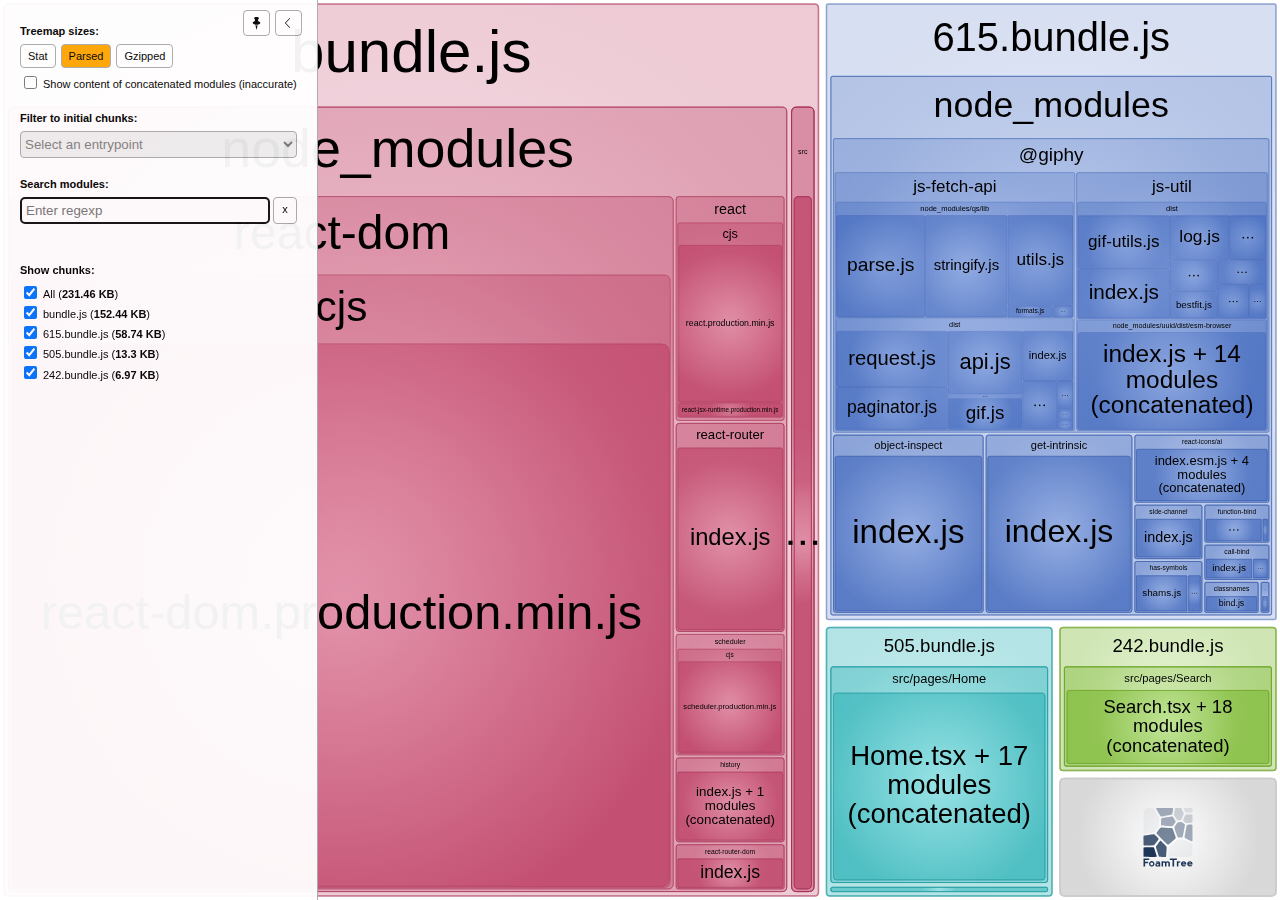
==== commit ced180e8: "Updates" ====
--- a/report.html
+++ b/report.html
@@ -3,7 +3,7 @@
   <head>
     <meta charset="UTF-8"/>
     <meta name="viewport" content="width=device-width, initial-scale=1"/>
-    <title>frontend-performance-basecamp [4 Sep 2023 at 20:09]</title>
+    <title>frontend-performance-basecamp [5 Sep 2023 at 14:02]</title>
     <link rel="shortcut icon" href="[data-uri]" type="image/x-icon" />
 
     <script>
@@ -49,7 +49,7 @@
   <body>
     <div id="app"></div>
     <script>
-      window.chartData = [{"label":"bundle.js","isAsset":true,"statSize":1026125,"parsedSize":232445,"gzipSize":76611,"groups":[{"label":"node_modules","path":"./node_modules","statSize":273031,"groups":[{"label":"@giphy","path":"./node_modules/@giphy","statSize":87477,"groups":[{"label":"js-fetch-api","path":"./node_modules/@giphy/js-fetch-api","statSize":48982,"groups":[{"label":"dist","path":"./node_modules/@giphy/js-fetch-api/dist","statSize":22557,"groups":[{"id":617,"label":"api.js","path":"./node_modules/@giphy/js-fetch-api/dist/api.js","statSize":4974,"parsedSize":2030,"gzipSize":766},{"id":331,"label":"constants.js","path":"./node_modules/@giphy/js-fetch-api/dist/constants.js","statSize":425,"parsedSize":198,"gzipSize":184},{"id":27,"label":"fetch-error.js","path":"./node_modules/@giphy/js-fetch-api/dist/fetch-error.js","statSize":1342,"parsedSize":726,"gzipSize":420},{"id":304,"label":"index.js","path":"./node_modules/@giphy/js-fetch-api/dist/index.js","statSize":1925,"parsedSize":1103,"gzipSize":509},{"label":"normalize","path":"./node_modules/@giphy/js-fetch-api/dist/normalize","statSize":2218,"groups":[{"id":73,"label":"gif.js","path":"./node_modules/@giphy/js-fetch-api/dist/normalize/gif.js","statSize":2218,"parsedSize":1151,"gzipSize":584}],"parsedSize":1151,"gzipSize":584},{"id":100,"label":"option-types.js","path":"./node_modules/@giphy/js-fetch-api/dist/option-types.js","statSize":117,"parsedSize":70,"gzipSize":90},{"id":742,"label":"paginator.js","path":"./node_modules/@giphy/js-fetch-api/dist/paginator.js","statSize":4297,"parsedSize":2054,"gzipSize":1014},{"id":669,"label":"request.js","path":"./node_modules/@giphy/js-fetch-api/dist/request.js","statSize":7142,"parsedSize":2710,"gzipSize":1311},{"id":581,"label":"result-types.js","path":"./node_modules/@giphy/js-fetch-api/dist/result-types.js","statSize":117,"parsedSize":70,"gzipSize":90}],"parsedSize":10112,"gzipSize":3070},{"label":"node_modules/qs/lib","path":"./node_modules/@giphy/js-fetch-api/node_modules/qs/lib","statSize":25527,"groups":[{"id":856,"label":"formats.js","path":"./node_modules/@giphy/js-fetch-api/node_modules/qs/lib/formats.js","statSize":476,"parsedSize":218,"gzipSize":174},{"id":431,"label":"index.js","path":"./node_modules/@giphy/js-fetch-api/node_modules/qs/lib/index.js","statSize":211,"parsedSize":95,"gzipSize":107},{"id":88,"label":"parse.js","path":"./node_modules/@giphy/js-fetch-api/node_modules/qs/lib/parse.js","statSize":9349,"parsedSize":3942,"gzipSize":1546},{"id":748,"label":"stringify.js","path":"./node_modules/@giphy/js-fetch-api/node_modules/qs/lib/stringify.js","statSize":8723,"parsedSize":3644,"gzipSize":1511},{"id":761,"label":"utils.js","path":"./node_modules/@giphy/js-fetch-api/node_modules/qs/lib/utils.js","statSize":6768,"parsedSize":2592,"gzipSize":1235}],"parsedSize":10491,"gzipSize":3765},{"id":821,"label":"package.json","path":"./node_modules/@giphy/js-fetch-api/package.json","statSize":898,"parsedSize":40,"gzipSize":60}],"parsedSize":20643,"gzipSize":6615},{"label":"js-util","path":"./node_modules/@giphy/js-util","statSize":38495,"groups":[{"label":"dist","path":"./node_modules/@giphy/js-util/dist","statSize":18898,"groups":[{"id":301,"label":"bestfit.js","path":"./node_modules/@giphy/js-util/dist/bestfit.js","statSize":2742,"parsedSize":573,"gzipSize":368},{"id":184,"label":"collections.js","path":"./node_modules/@giphy/js-util/dist/collections.js","statSize":1299,"parsedSize":717,"gzipSize":351},{"id":918,"label":"get-client-rect-from-el.js","path":"./node_modules/@giphy/js-util/dist/get-client-rect-from-el.js","statSize":656,"parsedSize":257,"gzipSize":204},{"id":539,"label":"get-pingback-id.js","path":"./node_modules/@giphy/js-util/dist/get-pingback-id.js","statSize":1540,"parsedSize":515,"gzipSize":381},{"id":956,"label":"gif-utils.js","path":"./node_modules/@giphy/js-util/dist/gif-utils.js","statSize":5315,"parsedSize":2148,"gzipSize":1000},{"id":859,"label":"index.js","path":"./node_modules/@giphy/js-util/dist/index.js","statSize":3072,"parsedSize":1984,"gzipSize":585},{"id":645,"label":"log.js","path":"./node_modules/@giphy/js-util/dist/log.js","statSize":2344,"parsedSize":1165,"gzipSize":466},{"id":465,"label":"sdk-headers.js","path":"./node_modules/@giphy/js-util/dist/sdk-headers.js","statSize":1173,"parsedSize":652,"gzipSize":304},{"id":485,"label":"webp-check.js","path":"./node_modules/@giphy/js-util/dist/webp-check.js","statSize":757,"parsedSize":458,"gzipSize":313}],"parsedSize":8469,"gzipSize":2758},{"label":"node_modules/uuid/dist/esm-browser","path":"./node_modules/@giphy/js-util/node_modules/uuid/dist/esm-browser","statSize":19597,"groups":[{"id":763,"label":"index.js + 14 modules (concatenated)","path":"./node_modules/@giphy/js-util/node_modules/uuid/dist/esm-browser/index.js + 14 modules (concatenated)","statSize":19597,"parsedSize":7997,"gzipSize":3371,"concatenated":true,"groups":[{"label":"node_modules/@giphy/js-util/node_modules/uuid/dist/esm-browser","path":"./node_modules/@giphy/js-util/node_modules/uuid/dist/esm-browser/index.js + 14 modules (concatenated)/node_modules/@giphy/js-util/node_modules/uuid/dist/esm-browser","statSize":19597,"groups":[{"id":null,"label":"index.js","path":"./node_modules/@giphy/js-util/node_modules/uuid/dist/esm-browser/index.js + 14 modules (concatenated)/node_modules/@giphy/js-util/node_modules/uuid/dist/esm-browser/index.js","statSize":412,"parsedSize":168,"gzipSize":70,"inaccurateSizes":true},{"id":null,"label":"v1.js","path":"./node_modules/@giphy/js-util/node_modules/uuid/dist/esm-browser/index.js + 14 modules (concatenated)/node_modules/@giphy/js-util/node_modules/uuid/dist/esm-browser/v1.js","statSize":3296,"parsedSize":1345,"gzipSize":566,"inaccurateSizes":true},{"id":null,"label":"stringify.js","path":"./node_modules/@giphy/js-util/node_modules/uuid/dist/esm-browser/index.js + 14 modules (concatenated)/node_modules/@giphy/js-util/node_modules/uuid/dist/esm-browser/stringify.js","statSize":1463,"parsedSize":597,"gzipSize":251,"inaccurateSizes":true},{"id":null,"label":"validate.js","path":"./node_modules/@giphy/js-util/node_modules/uuid/dist/esm-browser/index.js + 14 modules (concatenated)/node_modules/@giphy/js-util/node_modules/uuid/dist/esm-browser/validate.js","statSize":141,"parsedSize":57,"gzipSize":24,"inaccurateSizes":true},{"id":null,"label":"v3.js","path":"./node_modules/@giphy/js-util/node_modules/uuid/dist/esm-browser/index.js + 14 modules (concatenated)/node_modules/@giphy/js-util/node_modules/uuid/dist/esm-browser/v3.js","statSize":105,"parsedSize":42,"gzipSize":18,"inaccurateSizes":true},{"id":null,"label":"parse.js","path":"./node_modules/@giphy/js-util/node_modules/uuid/dist/esm-browser/index.js + 14 modules (concatenated)/node_modules/@giphy/js-util/node_modules/uuid/dist/esm-browser/parse.js","statSize":1104,"parsedSize":450,"gzipSize":189,"inaccurateSizes":true},{"id":null,"label":"v4.js","path":"./node_modules/@giphy/js-util/node_modules/uuid/dist/esm-browser/index.js + 14 modules (concatenated)/node_modules/@giphy/js-util/node_modules/uuid/dist/esm-browser/v4.js","statSize":544,"parsedSize":221,"gzipSize":93,"inaccurateSizes":true},{"id":null,"label":"v5.js","path":"./node_modules/@giphy/js-util/node_modules/uuid/dist/esm-browser/index.js + 14 modules (concatenated)/node_modules/@giphy/js-util/node_modules/uuid/dist/esm-browser/v5.js","statSize":108,"parsedSize":44,"gzipSize":18,"inaccurateSizes":true},{"id":null,"label":"nil.js","path":"./node_modules/@giphy/js-util/node_modules/uuid/dist/esm-browser/index.js + 14 modules (concatenated)/node_modules/@giphy/js-util/node_modules/uuid/dist/esm-browser/nil.js","statSize":54,"parsedSize":22,"gzipSize":9,"inaccurateSizes":true},{"id":null,"label":"version.js","path":"./node_modules/@giphy/js-util/node_modules/uuid/dist/esm-browser/index.js + 14 modules (concatenated)/node_modules/@giphy/js-util/node_modules/uuid/dist/esm-browser/version.js","statSize":200,"parsedSize":81,"gzipSize":34,"inaccurateSizes":true},{"id":null,"label":"rng.js","path":"./node_modules/@giphy/js-util/node_modules/uuid/dist/esm-browser/index.js + 14 modules (concatenated)/node_modules/@giphy/js-util/node_modules/uuid/dist/esm-browser/rng.js","statSize":1040,"parsedSize":424,"gzipSize":178,"inaccurateSizes":true},{"id":null,"label":"regex.js","path":"./node_modules/@giphy/js-util/node_modules/uuid/dist/esm-browser/index.js + 14 modules (concatenated)/node_modules/@giphy/js-util/node_modules/uuid/dist/esm-browser/regex.js","statSize":133,"parsedSize":54,"gzipSize":22,"inaccurateSizes":true},{"id":null,"label":"v35.js","path":"./node_modules/@giphy/js-util/node_modules/uuid/dist/esm-browser/index.js + 14 modules (concatenated)/node_modules/@giphy/js-util/node_modules/uuid/dist/esm-browser/v35.js","statSize":1657,"parsedSize":676,"gzipSize":285,"inaccurateSizes":true},{"id":null,"label":"md5.js","path":"./node_modules/@giphy/js-util/node_modules/uuid/dist/esm-browser/index.js + 14 modules (concatenated)/node_modules/@giphy/js-util/node_modules/uuid/dist/esm-browser/md5.js","statSize":6852,"parsedSize":2796,"gzipSize":1178,"inaccurateSizes":true},{"id":null,"label":"sha1.js","path":"./node_modules/@giphy/js-util/node_modules/uuid/dist/esm-browser/index.js + 14 modules (concatenated)/node_modules/@giphy/js-util/node_modules/uuid/dist/esm-browser/sha1.js","statSize":2488,"parsedSize":1015,"gzipSize":427,"inaccurateSizes":true}],"parsedSize":7997,"gzipSize":3371,"inaccurateSizes":true}]}],"parsedSize":7997,"gzipSize":3371}],"parsedSize":16466,"gzipSize":6001}],"parsedSize":37109,"gzipSize":11936},{"label":"call-bind","path":"./node_modules/call-bind","statSize":1719,"groups":[{"id":924,"label":"callBound.js","path":"./node_modules/call-bind/callBound.js","statSize":413,"parsedSize":177,"gzipSize":159},{"id":559,"label":"index.js","path":"./node_modules/call-bind/index.js","statSize":1306,"parsedSize":535,"gzipSize":328}],"parsedSize":712,"gzipSize":400},{"label":"classnames","path":"./node_modules/classnames","statSize":1292,"groups":[{"id":166,"label":"bind.js","path":"./node_modules/classnames/bind.js","statSize":1292,"parsedSize":529,"gzipSize":330}],"parsedSize":529,"gzipSize":330},{"label":"function-bind","path":"./node_modules/function-bind","statSize":1589,"groups":[{"id":648,"label":"implementation.js","path":"./node_modules/function-bind/implementation.js","statSize":1463,"parsedSize":691,"gzipSize":389},{"id":612,"label":"index.js","path":"./node_modules/function-bind/index.js","statSize":126,"parsedSize":73,"gzipSize":93}],"parsedSize":764,"gzipSize":414},{"label":"get-intrinsic","path":"./node_modules/get-intrinsic","statSize":12499,"groups":[{"id":210,"label":"index.js","path":"./node_modules/get-intrinsic/index.js","statSize":12499,"parsedSize":7653,"gzipSize":2320}],"parsedSize":7653,"gzipSize":2320},{"label":"has-symbols","path":"./node_modules/has-symbols","statSize":2181,"groups":[{"id":405,"label":"index.js","path":"./node_modules/has-symbols/index.js","statSize":420,"parsedSize":219,"gzipSize":153},{"id":419,"label":"shams.js","path":"./node_modules/has-symbols/shams.js","statSize":1761,"parsedSize":855,"gzipSize":345}],"parsedSize":1074,"gzipSize":409},{"label":"has/src","path":"./node_modules/has/src","statSize":129,"groups":[{"id":642,"label":"index.js","path":"./node_modules/has/src/index.js","statSize":129,"parsedSize":100,"gzipSize":115}],"parsedSize":100,"gzipSize":115},{"label":"object-inspect","path":"./node_modules/object-inspect","statSize":16426,"groups":[{"id":631,"label":"index.js","path":"./node_modules/object-inspect/index.js","statSize":16426,"parsedSize":7853,"gzipSize":2752}],"parsedSize":7853,"gzipSize":2752},{"label":"react-dom","path":"./node_modules/react-dom","statSize":133719,"groups":[{"label":"cjs","path":"./node_modules/react-dom/cjs","statSize":131737,"groups":[{"id":448,"label":"react-dom.production.min.js","path":"./node_modules/react-dom/cjs/react-dom.production.min.js","statSize":131737,"parsedSize":129019,"gzipSize":41346}],"parsedSize":129019,"gzipSize":41346},{"id":745,"label":"client.js","path":"./node_modules/react-dom/client.js","statSize":619,"parsedSize":67,"gzipSize":81},{"id":935,"label":"index.js","path":"./node_modules/react-dom/index.js","statSize":1363,"parsedSize":245,"gzipSize":175}],"parsedSize":129331,"gzipSize":41427},{"label":"react","path":"./node_modules/react","statSize":8176,"groups":[{"label":"cjs","path":"./node_modules/react/cjs","statSize":7772,"groups":[{"id":251,"label":"react-jsx-runtime.production.min.js","path":"./node_modules/react/cjs/react-jsx-runtime.production.min.js","statSize":859,"parsedSize":588,"gzipSize":387},{"id":408,"label":"react.production.min.js","path":"./node_modules/react/cjs/react.production.min.js","statSize":6913,"parsedSize":6408,"gzipSize":2499}],"parsedSize":6996,"gzipSize":2638},{"id":294,"label":"index.js","path":"./node_modules/react/index.js","statSize":190,"parsedSize":40,"gzipSize":60},{"id":893,"label":"jsx-runtime.js","path":"./node_modules/react/jsx-runtime.js","statSize":214,"parsedSize":40,"gzipSize":60}],"parsedSize":7076,"gzipSize":2663},{"label":"scheduler","path":"./node_modules/scheduler","statSize":4433,"groups":[{"label":"cjs","path":"./node_modules/scheduler/cjs","statSize":4235,"groups":[{"id":53,"label":"scheduler.production.min.js","path":"./node_modules/scheduler/cjs/scheduler.production.min.js","statSize":4235,"parsedSize":3814,"gzipSize":1602}],"parsedSize":3814,"gzipSize":1602},{"id":840,"label":"index.js","path":"./node_modules/scheduler/index.js","statSize":198,"parsedSize":39,"gzipSize":59}],"parsedSize":3853,"gzipSize":1620},{"label":"side-channel","path":"./node_modules/side-channel","statSize":3391,"groups":[{"id":478,"label":"index.js","path":"./node_modules/side-channel/index.js","statSize":3391,"parsedSize":1127,"gzipSize":492}],"parsedSize":1127,"gzipSize":492}],"parsedSize":197181,"gzipSize":62161},{"label":"src","path":"./src","statSize":753079,"groups":[{"id":188,"label":"index.tsx + 51 modules (concatenated)","path":"./src/index.tsx + 51 modules (concatenated)","statSize":752379,"parsedSize":35249,"gzipSize":14660,"concatenated":true,"groups":[{"label":"src","path":"./src/index.tsx + 51 modules (concatenated)/src","statSize":34167,"groups":[{"id":null,"label":"index.tsx","path":"./src/index.tsx + 51 modules (concatenated)/src/index.tsx","statSize":206,"parsedSize":9,"gzipSize":4,"inaccurateSizes":true},{"id":null,"label":"App.tsx","path":"./src/index.tsx + 51 modules (concatenated)/src/App.tsx","statSize":654,"parsedSize":30,"gzipSize":12,"inaccurateSizes":true},{"label":"pages","path":"./src/index.tsx + 51 modules (concatenated)/src/pages","statSize":28145,"groups":[{"label":"Home","path":"./src/index.tsx + 51 modules (concatenated)/src/pages/Home","statSize":16555,"groups":[{"id":null,"label":"Home.tsx","path":"./src/index.tsx + 51 modules (concatenated)/src/pages/Home/Home.tsx","statSize":2630,"parsedSize":123,"gzipSize":51,"inaccurateSizes":true},{"label":"components","path":"./src/index.tsx + 51 modules (concatenated)/src/pages/Home/components","statSize":12384,"groups":[{"label":"FeatureItem","path":"./src/index.tsx + 51 modules (concatenated)/src/pages/Home/components/FeatureItem","statSize":753,"groups":[{"id":null,"label":"FeatureItem.tsx","path":"./src/index.tsx + 51 modules (concatenated)/src/pages/Home/components/FeatureItem/FeatureItem.tsx","statSize":543,"parsedSize":25,"gzipSize":10,"inaccurateSizes":true},{"id":null,"label":"FeatureItem.module.css","path":"./src/index.tsx + 51 modules (concatenated)/src/pages/Home/components/FeatureItem/FeatureItem.module.css","statSize":210,"parsedSize":9,"gzipSize":4,"inaccurateSizes":true}],"parsedSize":35,"gzipSize":14,"inaccurateSizes":true},{"label":"CustomCursor","path":"./src/index.tsx + 51 modules (concatenated)/src/pages/Home/components/CustomCursor","statSize":981,"groups":[{"id":null,"label":"CustomCursor.tsx","path":"./src/index.tsx + 51 modules (concatenated)/src/pages/Home/components/CustomCursor/CustomCursor.tsx","statSize":857,"parsedSize":40,"gzipSize":16,"inaccurateSizes":true},{"id":null,"label":"CustomCursor.module.css","path":"./src/index.tsx + 51 modules (concatenated)/src/pages/Home/components/CustomCursor/CustomCursor.module.css","statSize":124,"parsedSize":5,"gzipSize":2,"inaccurateSizes":true}],"parsedSize":45,"gzipSize":19,"inaccurateSizes":true},{"label":"AnimatedPath","path":"./src/index.tsx + 51 modules (concatenated)/src/pages/Home/components/AnimatedPath","statSize":10650,"groups":[{"id":null,"label":"AnimatedPath.tsx","path":"./src/index.tsx + 51 modules (concatenated)/src/pages/Home/components/AnimatedPath/AnimatedPath.tsx","statSize":10555,"parsedSize":494,"gzipSize":205,"inaccurateSizes":true},{"id":null,"label":"AnimatedPath.module.css","path":"./src/index.tsx + 51 modules (concatenated)/src/pages/Home/components/AnimatedPath/AnimatedPath.module.css","statSize":95,"parsedSize":4,"gzipSize":1,"inaccurateSizes":true}],"parsedSize":498,"gzipSize":207,"inaccurateSizes":true}],"parsedSize":580,"gzipSize":241,"inaccurateSizes":true},{"id":null,"label":"Home.module.css","path":"./src/index.tsx + 51 modules (concatenated)/src/pages/Home/Home.module.css","statSize":468,"parsedSize":21,"gzipSize":9,"inaccurateSizes":true},{"label":"hooks","path":"./src/index.tsx + 51 modules (concatenated)/src/pages/Home/hooks","statSize":1073,"groups":[{"id":null,"label":"useMousePosition.tsx","path":"./src/index.tsx + 51 modules (concatenated)/src/pages/Home/hooks/useMousePosition.tsx","statSize":809,"parsedSize":37,"gzipSize":15,"inaccurateSizes":true},{"id":null,"label":"useScrollEvent.tsx","path":"./src/index.tsx + 51 modules (concatenated)/src/pages/Home/hooks/useScrollEvent.tsx","statSize":264,"parsedSize":12,"gzipSize":5,"inaccurateSizes":true}],"parsedSize":50,"gzipSize":20,"inaccurateSizes":true}],"parsedSize":775,"gzipSize":322,"inaccurateSizes":true},{"label":"Search","path":"./src/index.tsx + 51 modules (concatenated)/src/pages/Search","statSize":11590,"groups":[{"id":null,"label":"Search.tsx","path":"./src/index.tsx + 51 modules (concatenated)/src/pages/Search/Search.tsx","statSize":955,"parsedSize":44,"gzipSize":18,"inaccurateSizes":true},{"label":"hooks","path":"./src/index.tsx + 51 modules (concatenated)/src/pages/Search/hooks","statSize":2707,"groups":[{"id":null,"label":"useGifSearch.tsx","path":"./src/index.tsx + 51 modules (concatenated)/src/pages/Search/hooks/useGifSearch.tsx","statSize":2707,"parsedSize":126,"gzipSize":52,"inaccurateSizes":true}],"parsedSize":126,"gzipSize":52,"inaccurateSizes":true},{"label":"components","path":"./src/index.tsx + 51 modules (concatenated)/src/pages/Search/components","statSize":7429,"groups":[{"label":"SearchBar","path":"./src/index.tsx + 51 modules (concatenated)/src/pages/Search/components/SearchBar","statSize":1116,"groups":[{"id":null,"label":"SearchBar.tsx","path":"./src/index.tsx + 51 modules (concatenated)/src/pages/Search/components/SearchBar/SearchBar.tsx","statSize":858,"parsedSize":40,"gzipSize":16,"inaccurateSizes":true},{"id":null,"label":"SearchBar.module.css","path":"./src/index.tsx + 51 modules (concatenated)/src/pages/Search/components/SearchBar/SearchBar.module.css","statSize":258,"parsedSize":12,"gzipSize":5,"inaccurateSizes":true}],"parsedSize":52,"gzipSize":21,"inaccurateSizes":true},{"label":"SearchResult","path":"./src/index.tsx + 51 modules (concatenated)/src/pages/Search/components/SearchResult","statSize":1090,"groups":[{"id":null,"label":"SearchResult.tsx","path":"./src/index.tsx + 51 modules (concatenated)/src/pages/Search/components/SearchResult/SearchResult.tsx","statSize":906,"parsedSize":42,"gzipSize":17,"inaccurateSizes":true},{"id":null,"label":"SearchResult.module.css","path":"./src/index.tsx + 51 modules (concatenated)/src/pages/Search/components/SearchResult/SearchResult.module.css","statSize":184,"parsedSize":8,"gzipSize":3,"inaccurateSizes":true}],"parsedSize":51,"gzipSize":21,"inaccurateSizes":true},{"label":"HelpPanel","path":"./src/index.tsx + 51 modules (concatenated)/src/pages/Search/components/HelpPanel","statSize":2494,"groups":[{"id":null,"label":"HelpPanel.tsx","path":"./src/index.tsx + 51 modules (concatenated)/src/pages/Search/components/HelpPanel/HelpPanel.tsx","statSize":2222,"parsedSize":104,"gzipSize":43,"inaccurateSizes":true},{"id":null,"label":"HelpPanel.module.css","path":"./src/index.tsx + 51 modules (concatenated)/src/pages/Search/components/HelpPanel/HelpPanel.module.css","statSize":272,"parsedSize":12,"gzipSize":5,"inaccurateSizes":true}],"parsedSize":116,"gzipSize":48,"inaccurateSizes":true},{"label":"ResultTitle","path":"./src/index.tsx + 51 modules (concatenated)/src/pages/Search/components/ResultTitle","statSize":930,"groups":[{"id":null,"label":"ResultTitle.tsx","path":"./src/index.tsx + 51 modules (concatenated)/src/pages/Search/components/ResultTitle/ResultTitle.tsx","statSize":836,"parsedSize":39,"gzipSize":16,"inaccurateSizes":true},{"id":null,"label":"ResultTitle.module.css","path":"./src/index.tsx + 51 modules (concatenated)/src/pages/Search/components/ResultTitle/ResultTitle.module.css","statSize":94,"parsedSize":4,"gzipSize":1,"inaccurateSizes":true}],"parsedSize":43,"gzipSize":18,"inaccurateSizes":true},{"label":"GifItem","path":"./src/index.tsx + 51 modules (concatenated)/src/pages/Search/components/GifItem","statSize":786,"groups":[{"id":null,"label":"GifItem.tsx","path":"./src/index.tsx + 51 modules (concatenated)/src/pages/Search/components/GifItem/GifItem.tsx","statSize":549,"parsedSize":25,"gzipSize":10,"inaccurateSizes":true},{"id":null,"label":"GifItem.module.css","path":"./src/index.tsx + 51 modules (concatenated)/src/pages/Search/components/GifItem/GifItem.module.css","statSize":237,"parsedSize":11,"gzipSize":4,"inaccurateSizes":true}],"parsedSize":36,"gzipSize":15,"inaccurateSizes":true},{"label":"ArtistList","path":"./src/index.tsx + 51 modules (concatenated)/src/pages/Search/components/ArtistList","statSize":316,"groups":[{"id":null,"label":"ArtistList.tsx","path":"./src/index.tsx + 51 modules (concatenated)/src/pages/Search/components/ArtistList/ArtistList.tsx","statSize":316,"parsedSize":14,"gzipSize":6,"inaccurateSizes":true}],"parsedSize":14,"gzipSize":6,"inaccurateSizes":true},{"label":"ArtistInfo","path":"./src/index.tsx + 51 modules (concatenated)/src/pages/Search/components/ArtistInfo","statSize":697,"groups":[{"id":null,"label":"ArtistInfo.tsx","path":"./src/index.tsx + 51 modules (concatenated)/src/pages/Search/components/ArtistInfo/ArtistInfo.tsx","statSize":525,"parsedSize":24,"gzipSize":10,"inaccurateSizes":true},{"id":null,"label":"ArtistInfo.module.css","path":"./src/index.tsx + 51 modules (concatenated)/src/pages/Search/components/ArtistInfo/ArtistInfo.module.css","statSize":172,"parsedSize":8,"gzipSize":3,"inaccurateSizes":true}],"parsedSize":32,"gzipSize":13,"inaccurateSizes":true}],"parsedSize":348,"gzipSize":144,"inaccurateSizes":true},{"id":null,"label":"Search.module.css","path":"./src/index.tsx + 51 modules (concatenated)/src/pages/Search/Search.module.css","statSize":499,"parsedSize":23,"gzipSize":9,"inaccurateSizes":true}],"parsedSize":542,"gzipSize":225,"inaccurateSizes":true}],"parsedSize":1318,"gzipSize":548,"inaccurateSizes":true},{"label":"components","path":"./src/index.tsx + 51 modules (concatenated)/src/components","statSize":1256,"groups":[{"label":"NavBar","path":"./src/index.tsx + 51 modules (concatenated)/src/components/NavBar","statSize":843,"groups":[{"id":null,"label":"NavBar.tsx","path":"./src/index.tsx + 51 modules (concatenated)/src/components/NavBar/NavBar.tsx","statSize":653,"parsedSize":30,"gzipSize":12,"inaccurateSizes":true},{"id":null,"label":"NavBar.module.css","path":"./src/index.tsx + 51 modules (concatenated)/src/components/NavBar/NavBar.module.css","statSize":190,"parsedSize":8,"gzipSize":3,"inaccurateSizes":true}],"parsedSize":39,"gzipSize":16,"inaccurateSizes":true},{"label":"Footer","path":"./src/index.tsx + 51 modules (concatenated)/src/components/Footer","statSize":413,"groups":[{"id":null,"label":"Footer.tsx","path":"./src/index.tsx + 51 modules (concatenated)/src/components/Footer/Footer.tsx","statSize":355,"parsedSize":16,"gzipSize":6,"inaccurateSizes":true},{"id":null,"label":"Footer.module.css","path":"./src/index.tsx + 51 modules (concatenated)/src/components/Footer/Footer.module.css","statSize":58,"parsedSize":2,"gzipSize":1,"inaccurateSizes":true}],"parsedSize":19,"gzipSize":8,"inaccurateSizes":true}],"parsedSize":58,"gzipSize":24,"inaccurateSizes":true},{"label":"assets/images","path":"./src/index.tsx + 51 modules (concatenated)/src/assets/images","statSize":442,"groups":[{"id":null,"label":"hero_desktop.avif","path":"./src/index.tsx + 51 modules (concatenated)/src/assets/images/hero_desktop.avif","statSize":68,"parsedSize":3,"gzipSize":1,"inaccurateSizes":true},{"id":null,"label":"hero_tablet.webp","path":"./src/index.tsx + 51 modules (concatenated)/src/assets/images/hero_tablet.webp","statSize":67,"parsedSize":3,"gzipSize":1,"inaccurateSizes":true},{"id":null,"label":"hero_mobile.webp","path":"./src/index.tsx + 51 modules (concatenated)/src/assets/images/hero_mobile.webp","statSize":67,"parsedSize":3,"gzipSize":1,"inaccurateSizes":true},{"id":null,"label":"hero.png","path":"./src/index.tsx + 51 modules (concatenated)/src/assets/images/hero.png","statSize":59,"parsedSize":2,"gzipSize":1,"inaccurateSizes":true},{"id":null,"label":"trending.mp4","path":"./src/index.tsx + 51 modules (concatenated)/src/assets/images/trending.mp4","statSize":63,"parsedSize":2,"gzipSize":1,"inaccurateSizes":true},{"id":null,"label":"find.mp4","path":"./src/index.tsx + 51 modules (concatenated)/src/assets/images/find.mp4","statSize":59,"parsedSize":2,"gzipSize":1,"inaccurateSizes":true},{"id":null,"label":"free.mp4","path":"./src/index.tsx + 51 modules (concatenated)/src/assets/images/free.mp4","statSize":59,"parsedSize":2,"gzipSize":1,"inaccurateSizes":true}],"parsedSize":20,"gzipSize":8,"inaccurateSizes":true},{"label":"utils","path":"./src/index.tsx + 51 modules (concatenated)/src/utils","statSize":81,"groups":[{"id":null,"label":"number.ts","path":"./src/index.tsx + 51 modules (concatenated)/src/utils/number.ts","statSize":81,"parsedSize":3,"gzipSize":1,"inaccurateSizes":true}],"parsedSize":3,"gzipSize":1,"inaccurateSizes":true},{"label":"apis","path":"./src/index.tsx + 51 modules (concatenated)/src/apis","statSize":2137,"groups":[{"id":null,"label":"gifAPIService.ts","path":"./src/index.tsx + 51 modules (concatenated)/src/apis/gifAPIService.ts","statSize":2137,"parsedSize":100,"gzipSize":41,"inaccurateSizes":true}],"parsedSize":100,"gzipSize":41,"inaccurateSizes":true},{"label":"constants","path":"./src/index.tsx + 51 modules (concatenated)/src/constants","statSize":1113,"groups":[{"id":null,"label":"artistData.ts","path":"./src/index.tsx + 51 modules (concatenated)/src/constants/artistData.ts","statSize":1113,"parsedSize":52,"gzipSize":21,"inaccurateSizes":true}],"parsedSize":52,"gzipSize":21,"inaccurateSizes":true},{"label":"models/help","path":"./src/index.tsx + 51 modules (concatenated)/src/models/help","statSize":133,"groups":[{"id":null,"label":"artist.ts","path":"./src/index.tsx + 51 modules (concatenated)/src/models/help/artist.ts","statSize":133,"parsedSize":6,"gzipSize":2,"inaccurateSizes":true}],"parsedSize":6,"gzipSize":2,"inaccurateSizes":true}],"parsedSize":1600,"gzipSize":665,"inaccurateSizes":true},{"label":"node_modules","path":"./src/index.tsx + 51 modules (concatenated)/node_modules","statSize":718212,"groups":[{"label":"react-router-dom","path":"./src/index.tsx + 51 modules (concatenated)/node_modules/react-router-dom","statSize":11604,"groups":[{"id":null,"label":"index.js","path":"./src/index.tsx + 51 modules (concatenated)/node_modules/react-router-dom/index.js","statSize":11604,"parsedSize":543,"gzipSize":226,"inaccurateSizes":true}],"parsedSize":543,"gzipSize":226,"inaccurateSizes":true},{"label":"react-router","path":"./src/index.tsx + 51 modules (concatenated)/node_modules/react-router","statSize":33461,"groups":[{"id":null,"label":"index.js","path":"./src/index.tsx + 51 modules (concatenated)/node_modules/react-router/index.js","statSize":33461,"parsedSize":1567,"gzipSize":651,"inaccurateSizes":true}],"parsedSize":1567,"gzipSize":651,"inaccurateSizes":true},{"label":"history","path":"./src/index.tsx + 51 modules (concatenated)/node_modules/history","statSize":22675,"groups":[{"id":null,"label":"index.js","path":"./src/index.tsx + 51 modules (concatenated)/node_modules/history/index.js","statSize":22675,"parsedSize":1062,"gzipSize":441,"inaccurateSizes":true}],"parsedSize":1062,"gzipSize":441,"inaccurateSizes":true},{"label":"@babel/runtime/helpers/esm","path":"./src/index.tsx + 51 modules (concatenated)/node_modules/@babel/runtime/helpers/esm","statSize":397,"groups":[{"id":null,"label":"extends.js","path":"./src/index.tsx + 51 modules (concatenated)/node_modules/@babel/runtime/helpers/esm/extends.js","statSize":397,"parsedSize":18,"gzipSize":7,"inaccurateSizes":true}],"parsedSize":18,"gzipSize":7,"inaccurateSizes":true},{"label":"react-icons","path":"./src/index.tsx + 51 modules (concatenated)/node_modules/react-icons","statSize":650075,"groups":[{"label":"ai","path":"./src/index.tsx + 51 modules (concatenated)/node_modules/react-icons/ai","statSize":643075,"groups":[{"id":null,"label":"index.esm.js","path":"./src/index.tsx + 51 modules (concatenated)/node_modules/react-icons/ai/index.esm.js","statSize":643075,"parsedSize":30128,"gzipSize":12530,"inaccurateSizes":true}],"parsedSize":30128,"gzipSize":12530,"inaccurateSizes":true},{"label":"lib/esm","path":"./src/index.tsx + 51 modules (concatenated)/node_modules/react-icons/lib/esm","statSize":7000,"groups":[{"id":null,"label":"index.js","path":"./src/index.tsx + 51 modules (concatenated)/node_modules/react-icons/lib/esm/index.js","statSize":91,"parsedSize":4,"gzipSize":1,"inaccurateSizes":true},{"id":null,"label":"iconsManifest.js","path":"./src/index.tsx + 51 modules (concatenated)/node_modules/react-icons/lib/esm/iconsManifest.js","statSize":4340,"parsedSize":203,"gzipSize":84,"inaccurateSizes":true},{"id":null,"label":"iconBase.js","path":"./src/index.tsx + 51 modules (concatenated)/node_modules/react-icons/lib/esm/iconBase.js","statSize":2324,"parsedSize":108,"gzipSize":45,"inaccurateSizes":true},{"id":null,"label":"iconContext.js","path":"./src/index.tsx + 51 modules (concatenated)/node_modules/react-icons/lib/esm/iconContext.js","statSize":245,"parsedSize":11,"gzipSize":4,"inaccurateSizes":true}],"parsedSize":327,"gzipSize":136,"inaccurateSizes":true}],"parsedSize":30456,"gzipSize":12666,"inaccurateSizes":true}],"parsedSize":33648,"gzipSize":13994,"inaccurateSizes":true}]},{"id":null,"label":"App.css","path":"./src/App.css","statSize":700}],"parsedSize":35249,"gzipSize":14660},{"id":654,"label":"util.inspect (ignored)","path":"./util.inspect (ignored)","statSize":15,"parsedSize":6,"gzipSize":26}],"isInitialByEntrypoint":{"main":true}}];
+      window.chartData = [{"label":"bundle.js","isAsset":true,"statSize":217465,"parsedSize":156102,"gzipSize":51179,"groups":[{"label":"node_modules","path":"./node_modules","statSize":214465,"groups":[{"label":"history","path":"./node_modules/history","statSize":23072,"groups":[{"id":5894,"label":"index.js + 1 modules (concatenated)","path":"./node_modules/history/index.js + 1 modules (concatenated)","statSize":23072,"parsedSize":2690,"gzipSize":1265,"concatenated":true,"groups":[{"label":"node_modules","path":"./node_modules/history/index.js + 1 modules (concatenated)/node_modules","statSize":23072,"groups":[{"label":"history","path":"./node_modules/history/index.js + 1 modules (concatenated)/node_modules/history","statSize":22675,"groups":[{"id":null,"label":"index.js","path":"./node_modules/history/index.js + 1 modules (concatenated)/node_modules/history/index.js","statSize":22675,"parsedSize":2643,"gzipSize":1243,"inaccurateSizes":true}],"parsedSize":2643,"gzipSize":1243,"inaccurateSizes":true},{"label":"@babel/runtime/helpers/esm","path":"./node_modules/history/index.js + 1 modules (concatenated)/node_modules/@babel/runtime/helpers/esm","statSize":397,"groups":[{"id":null,"label":"extends.js","path":"./node_modules/history/index.js + 1 modules (concatenated)/node_modules/@babel/runtime/helpers/esm/extends.js","statSize":397,"parsedSize":46,"gzipSize":21,"inaccurateSizes":true}],"parsedSize":46,"gzipSize":21,"inaccurateSizes":true}],"parsedSize":2690,"gzipSize":1265,"inaccurateSizes":true}]}],"parsedSize":2690,"gzipSize":1265},{"label":"react-dom","path":"./node_modules/react-dom","statSize":133719,"groups":[{"label":"cjs","path":"./node_modules/react-dom/cjs","statSize":131737,"groups":[{"id":4448,"label":"react-dom.production.min.js","path":"./node_modules/react-dom/cjs/react-dom.production.min.js","statSize":131737,"parsedSize":129008,"gzipSize":41357}],"parsedSize":129008,"gzipSize":41357},{"id":745,"label":"client.js","path":"./node_modules/react-dom/client.js","statSize":619,"parsedSize":55,"gzipSize":69},{"id":3935,"label":"index.js","path":"./node_modules/react-dom/index.js","statSize":1363,"parsedSize":233,"gzipSize":166}],"parsedSize":129296,"gzipSize":41431},{"label":"react-router-dom","path":"./node_modules/react-router-dom","statSize":11604,"groups":[{"id":9711,"label":"index.js","path":"./node_modules/react-router-dom/index.js","statSize":11604,"parsedSize":1462,"gzipSize":800}],"parsedSize":1462,"gzipSize":800},{"label":"react-router","path":"./node_modules/react-router","statSize":33461,"groups":[{"id":6974,"label":"index.js","path":"./node_modules/react-router/index.js","statSize":33461,"parsedSize":6539,"gzipSize":2634}],"parsedSize":6539,"gzipSize":2634},{"label":"react","path":"./node_modules/react","statSize":8176,"groups":[{"label":"cjs","path":"./node_modules/react/cjs","statSize":7772,"groups":[{"id":5251,"label":"react-jsx-runtime.production.min.js","path":"./node_modules/react/cjs/react-jsx-runtime.production.min.js","statSize":859,"parsedSize":576,"gzipSize":378},{"id":2408,"label":"react.production.min.js","path":"./node_modules/react/cjs/react.production.min.js","statSize":6913,"parsedSize":6395,"gzipSize":2495}],"parsedSize":6971,"gzipSize":2634},{"id":7294,"label":"index.js","path":"./node_modules/react/index.js","statSize":190,"parsedSize":28,"gzipSize":48},{"id":5893,"label":"jsx-runtime.js","path":"./node_modules/react/jsx-runtime.js","statSize":214,"parsedSize":28,"gzipSize":48}],"parsedSize":7027,"gzipSize":2661},{"label":"scheduler","path":"./node_modules/scheduler","statSize":4433,"groups":[{"label":"cjs","path":"./node_modules/scheduler/cjs","statSize":4235,"groups":[{"id":53,"label":"scheduler.production.min.js","path":"./node_modules/scheduler/cjs/scheduler.production.min.js","statSize":4235,"parsedSize":3801,"gzipSize":1592}],"parsedSize":3801,"gzipSize":1592},{"id":3840,"label":"index.js","path":"./node_modules/scheduler/index.js","statSize":198,"parsedSize":26,"gzipSize":46}],"parsedSize":3827,"gzipSize":1609}],"parsedSize":150841,"gzipSize":49077},{"label":"src","path":"./src","statSize":3000,"groups":[{"id":8497,"label":"index.tsx + 5 modules (concatenated)","path":"./src/index.tsx + 5 modules (concatenated)","statSize":2300,"parsedSize":5260,"gzipSize":2430,"concatenated":true,"groups":[{"label":"src","path":"./src/index.tsx + 5 modules (concatenated)/src","statSize":2300,"groups":[{"id":null,"label":"index.tsx","path":"./src/index.tsx + 5 modules (concatenated)/src/index.tsx","statSize":206,"parsedSize":471,"gzipSize":217,"inaccurateSizes":true},{"id":null,"label":"App.tsx","path":"./src/index.tsx + 5 modules (concatenated)/src/App.tsx","statSize":838,"parsedSize":1916,"gzipSize":885,"inaccurateSizes":true},{"label":"components","path":"./src/index.tsx + 5 modules (concatenated)/src/components","statSize":1256,"groups":[{"label":"NavBar","path":"./src/index.tsx + 5 modules (concatenated)/src/components/NavBar","statSize":843,"groups":[{"id":null,"label":"NavBar.tsx","path":"./src/index.tsx + 5 modules (concatenated)/src/components/NavBar/NavBar.tsx","statSize":653,"parsedSize":1493,"gzipSize":689,"inaccurateSizes":true},{"id":null,"label":"NavBar.module.css","path":"./src/index.tsx + 5 modules (concatenated)/src/components/NavBar/NavBar.module.css","statSize":190,"parsedSize":434,"gzipSize":200,"inaccurateSizes":true}],"parsedSize":1927,"gzipSize":890,"inaccurateSizes":true},{"label":"Footer","path":"./src/index.tsx + 5 modules (concatenated)/src/components/Footer","statSize":413,"groups":[{"id":null,"label":"Footer.tsx","path":"./src/index.tsx + 5 modules (concatenated)/src/components/Footer/Footer.tsx","statSize":355,"parsedSize":811,"gzipSize":375,"inaccurateSizes":true},{"id":null,"label":"Footer.module.css","path":"./src/index.tsx + 5 modules (concatenated)/src/components/Footer/Footer.module.css","statSize":58,"parsedSize":132,"gzipSize":61,"inaccurateSizes":true}],"parsedSize":944,"gzipSize":436,"inaccurateSizes":true}],"parsedSize":2872,"gzipSize":1326,"inaccurateSizes":true}],"parsedSize":5260,"gzipSize":2430,"inaccurateSizes":true}]},{"id":null,"label":"App.css","path":"./src/App.css","statSize":700}],"parsedSize":5260,"gzipSize":2430}],"isInitialByEntrypoint":{"main":true}},{"label":"615.bundle.js","isAsset":true,"statSize":776778,"parsedSize":60150,"gzipSize":19045,"groups":[{"label":"node_modules","path":"./node_modules","statSize":776778,"groups":[{"label":"classnames","path":"./node_modules/classnames","statSize":1292,"groups":[{"id":7166,"label":"bind.js","path":"./node_modules/classnames/bind.js","statSize":1292,"parsedSize":529,"gzipSize":333}],"parsedSize":529,"gzipSize":333},{"label":"@giphy","path":"./node_modules/@giphy","statSize":87477,"groups":[{"label":"js-fetch-api","path":"./node_modules/@giphy/js-fetch-api","statSize":48982,"groups":[{"label":"dist","path":"./node_modules/@giphy/js-fetch-api/dist","statSize":22557,"groups":[{"id":8617,"label":"api.js","path":"./node_modules/@giphy/js-fetch-api/dist/api.js","statSize":4974,"parsedSize":2035,"gzipSize":772},{"id":4331,"label":"constants.js","path":"./node_modules/@giphy/js-fetch-api/dist/constants.js","statSize":425,"parsedSize":198,"gzipSize":184},{"id":3027,"label":"fetch-error.js","path":"./node_modules/@giphy/js-fetch-api/dist/fetch-error.js","statSize":1342,"parsedSize":726,"gzipSize":420},{"id":8304,"label":"index.js","path":"./node_modules/@giphy/js-fetch-api/dist/index.js","statSize":1925,"parsedSize":1109,"gzipSize":515},{"label":"normalize","path":"./node_modules/@giphy/js-fetch-api/dist/normalize","statSize":2218,"groups":[{"id":1073,"label":"gif.js","path":"./node_modules/@giphy/js-fetch-api/dist/normalize/gif.js","statSize":2218,"parsedSize":1151,"gzipSize":583}],"parsedSize":1151,"gzipSize":583},{"id":6100,"label":"option-types.js","path":"./node_modules/@giphy/js-fetch-api/dist/option-types.js","statSize":117,"parsedSize":70,"gzipSize":90},{"id":742,"label":"paginator.js","path":"./node_modules/@giphy/js-fetch-api/dist/paginator.js","statSize":4297,"parsedSize":2054,"gzipSize":1013},{"id":9669,"label":"request.js","path":"./node_modules/@giphy/js-fetch-api/dist/request.js","statSize":7142,"parsedSize":2713,"gzipSize":1312},{"id":9581,"label":"result-types.js","path":"./node_modules/@giphy/js-fetch-api/dist/result-types.js","statSize":117,"parsedSize":70,"gzipSize":90}],"parsedSize":10126,"gzipSize":3082},{"label":"node_modules/qs/lib","path":"./node_modules/@giphy/js-fetch-api/node_modules/qs/lib","statSize":25527,"groups":[{"id":4935,"label":"formats.js","path":"./node_modules/@giphy/js-fetch-api/node_modules/qs/lib/formats.js","statSize":476,"parsedSize":218,"gzipSize":174},{"id":2431,"label":"index.js","path":"./node_modules/@giphy/js-fetch-api/node_modules/qs/lib/index.js","statSize":211,"parsedSize":99,"gzipSize":111},{"id":9088,"label":"parse.js","path":"./node_modules/@giphy/js-fetch-api/node_modules/qs/lib/parse.js","statSize":9349,"parsedSize":3943,"gzipSize":1546},{"id":4748,"label":"stringify.js","path":"./node_modules/@giphy/js-fetch-api/node_modules/qs/lib/stringify.js","statSize":8723,"parsedSize":3647,"gzipSize":1512},{"id":4761,"label":"utils.js","path":"./node_modules/@giphy/js-fetch-api/node_modules/qs/lib/utils.js","statSize":6768,"parsedSize":2593,"gzipSize":1235}],"parsedSize":10500,"gzipSize":3767},{"id":8821,"label":"package.json","path":"./node_modules/@giphy/js-fetch-api/package.json","statSize":898,"parsedSize":40,"gzipSize":60}],"parsedSize":20666,"gzipSize":6635},{"label":"js-util","path":"./node_modules/@giphy/js-util","statSize":38495,"groups":[{"label":"dist","path":"./node_modules/@giphy/js-util/dist","statSize":18898,"groups":[{"id":1301,"label":"bestfit.js","path":"./node_modules/@giphy/js-util/dist/bestfit.js","statSize":2742,"parsedSize":574,"gzipSize":369},{"id":1184,"label":"collections.js","path":"./node_modules/@giphy/js-util/dist/collections.js","statSize":1299,"parsedSize":717,"gzipSize":350},{"id":8918,"label":"get-client-rect-from-el.js","path":"./node_modules/@giphy/js-util/dist/get-client-rect-from-el.js","statSize":656,"parsedSize":257,"gzipSize":203},{"id":1539,"label":"get-pingback-id.js","path":"./node_modules/@giphy/js-util/dist/get-pingback-id.js","statSize":1540,"parsedSize":516,"gzipSize":382},{"id":5956,"label":"gif-utils.js","path":"./node_modules/@giphy/js-util/dist/gif-utils.js","statSize":5315,"parsedSize":2151,"gzipSize":1003},{"id":3859,"label":"index.js","path":"./node_modules/@giphy/js-util/dist/index.js","statSize":3072,"parsedSize":1992,"gzipSize":592},{"id":1645,"label":"log.js","path":"./node_modules/@giphy/js-util/dist/log.js","statSize":2344,"parsedSize":1165,"gzipSize":466},{"id":3465,"label":"sdk-headers.js","path":"./node_modules/@giphy/js-util/dist/sdk-headers.js","statSize":1173,"parsedSize":652,"gzipSize":305},{"id":4485,"label":"webp-check.js","path":"./node_modules/@giphy/js-util/dist/webp-check.js","statSize":757,"parsedSize":458,"gzipSize":313}],"parsedSize":8482,"gzipSize":2767},{"label":"node_modules/uuid/dist/esm-browser","path":"./node_modules/@giphy/js-util/node_modules/uuid/dist/esm-browser","statSize":19597,"groups":[{"id":4763,"label":"index.js + 14 modules (concatenated)","path":"./node_modules/@giphy/js-util/node_modules/uuid/dist/esm-browser/index.js + 14 modules (concatenated)","statSize":19597,"parsedSize":7997,"gzipSize":3372,"concatenated":true,"groups":[{"label":"node_modules/@giphy/js-util/node_modules/uuid/dist/esm-browser","path":"./node_modules/@giphy/js-util/node_modules/uuid/dist/esm-browser/index.js + 14 modules (concatenated)/node_modules/@giphy/js-util/node_modules/uuid/dist/esm-browser","statSize":19597,"groups":[{"id":null,"label":"index.js","path":"./node_modules/@giphy/js-util/node_modules/uuid/dist/esm-browser/index.js + 14 modules (concatenated)/node_modules/@giphy/js-util/node_modules/uuid/dist/esm-browser/index.js","statSize":412,"parsedSize":168,"gzipSize":70,"inaccurateSizes":true},{"id":null,"label":"v1.js","path":"./node_modules/@giphy/js-util/node_modules/uuid/dist/esm-browser/index.js + 14 modules (concatenated)/node_modules/@giphy/js-util/node_modules/uuid/dist/esm-browser/v1.js","statSize":3296,"parsedSize":1345,"gzipSize":567,"inaccurateSizes":true},{"id":null,"label":"stringify.js","path":"./node_modules/@giphy/js-util/node_modules/uuid/dist/esm-browser/index.js + 14 modules (concatenated)/node_modules/@giphy/js-util/node_modules/uuid/dist/esm-browser/stringify.js","statSize":1463,"parsedSize":597,"gzipSize":251,"inaccurateSizes":true},{"id":null,"label":"validate.js","path":"./node_modules/@giphy/js-util/node_modules/uuid/dist/esm-browser/index.js + 14 modules (concatenated)/node_modules/@giphy/js-util/node_modules/uuid/dist/esm-browser/validate.js","statSize":141,"parsedSize":57,"gzipSize":24,"inaccurateSizes":true},{"id":null,"label":"v3.js","path":"./node_modules/@giphy/js-util/node_modules/uuid/dist/esm-browser/index.js + 14 modules (concatenated)/node_modules/@giphy/js-util/node_modules/uuid/dist/esm-browser/v3.js","statSize":105,"parsedSize":42,"gzipSize":18,"inaccurateSizes":true},{"id":null,"label":"parse.js","path":"./node_modules/@giphy/js-util/node_modules/uuid/dist/esm-browser/index.js + 14 modules (concatenated)/node_modules/@giphy/js-util/node_modules/uuid/dist/esm-browser/parse.js","statSize":1104,"parsedSize":450,"gzipSize":189,"inaccurateSizes":true},{"id":null,"label":"v4.js","path":"./node_modules/@giphy/js-util/node_modules/uuid/dist/esm-browser/index.js + 14 modules (concatenated)/node_modules/@giphy/js-util/node_modules/uuid/dist/esm-browser/v4.js","statSize":544,"parsedSize":221,"gzipSize":93,"inaccurateSizes":true},{"id":null,"label":"v5.js","path":"./node_modules/@giphy/js-util/node_modules/uuid/dist/esm-browser/index.js + 14 modules (concatenated)/node_modules/@giphy/js-util/node_modules/uuid/dist/esm-browser/v5.js","statSize":108,"parsedSize":44,"gzipSize":18,"inaccurateSizes":true},{"id":null,"label":"nil.js","path":"./node_modules/@giphy/js-util/node_modules/uuid/dist/esm-browser/index.js + 14 modules (concatenated)/node_modules/@giphy/js-util/node_modules/uuid/dist/esm-browser/nil.js","statSize":54,"parsedSize":22,"gzipSize":9,"inaccurateSizes":true},{"id":null,"label":"version.js","path":"./node_modules/@giphy/js-util/node_modules/uuid/dist/esm-browser/index.js + 14 modules (concatenated)/node_modules/@giphy/js-util/node_modules/uuid/dist/esm-browser/version.js","statSize":200,"parsedSize":81,"gzipSize":34,"inaccurateSizes":true},{"id":null,"label":"rng.js","path":"./node_modules/@giphy/js-util/node_modules/uuid/dist/esm-browser/index.js + 14 modules (concatenated)/node_modules/@giphy/js-util/node_modules/uuid/dist/esm-browser/rng.js","statSize":1040,"parsedSize":424,"gzipSize":178,"inaccurateSizes":true},{"id":null,"label":"regex.js","path":"./node_modules/@giphy/js-util/node_modules/uuid/dist/esm-browser/index.js + 14 modules (concatenated)/node_modules/@giphy/js-util/node_modules/uuid/dist/esm-browser/regex.js","statSize":133,"parsedSize":54,"gzipSize":22,"inaccurateSizes":true},{"id":null,"label":"v35.js","path":"./node_modules/@giphy/js-util/node_modules/uuid/dist/esm-browser/index.js + 14 modules (concatenated)/node_modules/@giphy/js-util/node_modules/uuid/dist/esm-browser/v35.js","statSize":1657,"parsedSize":676,"gzipSize":285,"inaccurateSizes":true},{"id":null,"label":"md5.js","path":"./node_modules/@giphy/js-util/node_modules/uuid/dist/esm-browser/index.js + 14 modules (concatenated)/node_modules/@giphy/js-util/node_modules/uuid/dist/esm-browser/md5.js","statSize":6852,"parsedSize":2796,"gzipSize":1179,"inaccurateSizes":true},{"id":null,"label":"sha1.js","path":"./node_modules/@giphy/js-util/node_modules/uuid/dist/esm-browser/index.js + 14 modules (concatenated)/node_modules/@giphy/js-util/node_modules/uuid/dist/esm-browser/sha1.js","statSize":2488,"parsedSize":1015,"gzipSize":428,"inaccurateSizes":true}],"parsedSize":7997,"gzipSize":3372,"inaccurateSizes":true}]}],"parsedSize":7997,"gzipSize":3372}],"parsedSize":16479,"gzipSize":6007}],"parsedSize":37145,"gzipSize":11956},{"label":"call-bind","path":"./node_modules/call-bind","statSize":1719,"groups":[{"id":1924,"label":"callBound.js","path":"./node_modules/call-bind/callBound.js","statSize":413,"parsedSize":178,"gzipSize":160},{"id":5559,"label":"index.js","path":"./node_modules/call-bind/index.js","statSize":1306,"parsedSize":536,"gzipSize":330}],"parsedSize":714,"gzipSize":402},{"label":"function-bind","path":"./node_modules/function-bind","statSize":1589,"groups":[{"id":7648,"label":"implementation.js","path":"./node_modules/function-bind/implementation.js","statSize":1463,"parsedSize":691,"gzipSize":387},{"id":8612,"label":"index.js","path":"./node_modules/function-bind/index.js","statSize":126,"parsedSize":74,"gzipSize":94}],"parsedSize":765,"gzipSize":414},{"label":"get-intrinsic","path":"./node_modules/get-intrinsic","statSize":12499,"groups":[{"id":210,"label":"index.js","path":"./node_modules/get-intrinsic/index.js","statSize":12499,"parsedSize":7656,"gzipSize":2323}],"parsedSize":7656,"gzipSize":2323},{"label":"has-symbols","path":"./node_modules/has-symbols","statSize":2181,"groups":[{"id":1405,"label":"index.js","path":"./node_modules/has-symbols/index.js","statSize":420,"parsedSize":220,"gzipSize":153},{"id":5419,"label":"shams.js","path":"./node_modules/has-symbols/shams.js","statSize":1761,"parsedSize":855,"gzipSize":345}],"parsedSize":1075,"gzipSize":410},{"label":"has/src","path":"./node_modules/has/src","statSize":129,"groups":[{"id":7642,"label":"index.js","path":"./node_modules/has/src/index.js","statSize":129,"parsedSize":101,"gzipSize":116}],"parsedSize":101,"gzipSize":116},{"label":"object-inspect","path":"./node_modules/object-inspect","statSize":16426,"groups":[{"id":631,"label":"index.js","path":"./node_modules/object-inspect/index.js","statSize":16426,"parsedSize":7854,"gzipSize":2756}],"parsedSize":7854,"gzipSize":2756},{"label":"react-icons/ai","path":"./node_modules/react-icons/ai","statSize":650075,"groups":[{"id":6868,"label":"index.esm.js + 4 modules (concatenated)","path":"./node_modules/react-icons/ai/index.esm.js + 4 modules (concatenated)","statSize":650075,"parsedSize":2741,"gzipSize":1305,"concatenated":true,"groups":[{"label":"node_modules/react-icons","path":"./node_modules/react-icons/ai/index.esm.js + 4 modules (concatenated)/node_modules/react-icons","statSize":650075,"groups":[{"label":"ai","path":"./node_modules/react-icons/ai/index.esm.js + 4 modules (concatenated)/node_modules/react-icons/ai","statSize":643075,"groups":[{"id":null,"label":"index.esm.js","path":"./node_modules/react-icons/ai/index.esm.js + 4 modules (concatenated)/node_modules/react-icons/ai/index.esm.js","statSize":643075,"parsedSize":2711,"gzipSize":1290,"inaccurateSizes":true}],"parsedSize":2711,"gzipSize":1290,"inaccurateSizes":true},{"label":"lib/esm","path":"./node_modules/react-icons/ai/index.esm.js + 4 modules (concatenated)/node_modules/react-icons/lib/esm","statSize":7000,"groups":[{"id":null,"label":"index.js","path":"./node_modules/react-icons/ai/index.esm.js + 4 modules (concatenated)/node_modules/react-icons/lib/esm/index.js","statSize":91,"parsedSize":0,"gzipSize":0,"inaccurateSizes":true},{"id":null,"label":"iconsManifest.js","path":"./node_modules/react-icons/ai/index.esm.js + 4 modules (concatenated)/node_modules/react-icons/lib/esm/iconsManifest.js","statSize":4340,"parsedSize":18,"gzipSize":8,"inaccurateSizes":true},{"id":null,"label":"iconBase.js","path":"./node_modules/react-icons/ai/index.esm.js + 4 modules (concatenated)/node_modules/react-icons/lib/esm/iconBase.js","statSize":2324,"parsedSize":9,"gzipSize":4,"inaccurateSizes":true},{"id":null,"label":"iconContext.js","path":"./node_modules/react-icons/ai/index.esm.js + 4 modules (concatenated)/node_modules/react-icons/lib/esm/iconContext.js","statSize":245,"parsedSize":1,"gzipSize":0,"inaccurateSizes":true}],"parsedSize":29,"gzipSize":14,"inaccurateSizes":true}],"parsedSize":2741,"gzipSize":1305,"inaccurateSizes":true}]}],"parsedSize":2741,"gzipSize":1305},{"label":"side-channel","path":"./node_modules/side-channel","statSize":3391,"groups":[{"id":7478,"label":"index.js","path":"./node_modules/side-channel/index.js","statSize":3391,"parsedSize":1128,"gzipSize":493}],"parsedSize":1128,"gzipSize":493}],"parsedSize":59708,"gzipSize":18780}],"isInitialByEntrypoint":{}},{"label":"505.bundle.js","isAsset":true,"statSize":18370,"parsedSize":13622,"gzipSize":6445,"groups":[{"label":"node_modules/classnames","path":"./node_modules/classnames","statSize":1292,"groups":[{"id":7166,"label":"bind.js","path":"./node_modules/classnames/bind.js","statSize":1292,"parsedSize":529,"gzipSize":333}],"parsedSize":529,"gzipSize":333},{"label":"src/pages/Home","path":"./src/pages/Home","statSize":17078,"groups":[{"id":2505,"label":"Home.tsx + 17 modules (concatenated)","path":"./src/pages/Home/Home.tsx + 17 modules (concatenated)","statSize":17078,"parsedSize":12858,"gzipSize":6012,"concatenated":true,"groups":[{"label":"src","path":"./src/pages/Home/Home.tsx + 17 modules (concatenated)/src","statSize":17078,"groups":[{"label":"pages/Home","path":"./src/pages/Home/Home.tsx + 17 modules (concatenated)/src/pages/Home","statSize":16555,"groups":[{"id":null,"label":"Home.tsx","path":"./src/pages/Home/Home.tsx + 17 modules (concatenated)/src/pages/Home/Home.tsx","statSize":2630,"parsedSize":1980,"gzipSize":925,"inaccurateSizes":true},{"label":"components","path":"./src/pages/Home/Home.tsx + 17 modules (concatenated)/src/pages/Home/components","statSize":12384,"groups":[{"label":"FeatureItem","path":"./src/pages/Home/Home.tsx + 17 modules (concatenated)/src/pages/Home/components/FeatureItem","statSize":753,"groups":[{"id":null,"label":"FeatureItem.tsx","path":"./src/pages/Home/Home.tsx + 17 modules (concatenated)/src/pages/Home/components/FeatureItem/FeatureItem.tsx","statSize":543,"parsedSize":408,"gzipSize":191,"inaccurateSizes":true},{"id":null,"label":"FeatureItem.module.css","path":"./src/pages/Home/Home.tsx + 17 modules (concatenated)/src/pages/Home/components/FeatureItem/FeatureItem.module.css","statSize":210,"parsedSize":158,"gzipSize":73,"inaccurateSizes":true}],"parsedSize":566,"gzipSize":265,"inaccurateSizes":true},{"label":"CustomCursor","path":"./src/pages/Home/Home.tsx + 17 modules (concatenated)/src/pages/Home/components/CustomCursor","statSize":981,"groups":[{"id":null,"label":"CustomCursor.tsx","path":"./src/pages/Home/Home.tsx + 17 modules (concatenated)/src/pages/Home/components/CustomCursor/CustomCursor.tsx","statSize":857,"parsedSize":645,"gzipSize":301,"inaccurateSizes":true},{"id":null,"label":"CustomCursor.module.css","path":"./src/pages/Home/Home.tsx + 17 modules (concatenated)/src/pages/Home/components/CustomCursor/CustomCursor.module.css","statSize":124,"parsedSize":93,"gzipSize":43,"inaccurateSizes":true}],"parsedSize":738,"gzipSize":345,"inaccurateSizes":true},{"label":"AnimatedPath","path":"./src/pages/Home/Home.tsx + 17 modules (concatenated)/src/pages/Home/components/AnimatedPath","statSize":10650,"groups":[{"id":null,"label":"AnimatedPath.tsx","path":"./src/pages/Home/Home.tsx + 17 modules (concatenated)/src/pages/Home/components/AnimatedPath/AnimatedPath.tsx","statSize":10555,"parsedSize":7946,"gzipSize":3715,"inaccurateSizes":true},{"id":null,"label":"AnimatedPath.module.css","path":"./src/pages/Home/Home.tsx + 17 modules (concatenated)/src/pages/Home/components/AnimatedPath/AnimatedPath.module.css","statSize":95,"parsedSize":71,"gzipSize":33,"inaccurateSizes":true}],"parsedSize":8018,"gzipSize":3749,"inaccurateSizes":true}],"parsedSize":9323,"gzipSize":4359,"inaccurateSizes":true},{"id":null,"label":"Home.module.css","path":"./src/pages/Home/Home.tsx + 17 modules (concatenated)/src/pages/Home/Home.module.css","statSize":468,"parsedSize":352,"gzipSize":164,"inaccurateSizes":true},{"label":"hooks","path":"./src/pages/Home/Home.tsx + 17 modules (concatenated)/src/pages/Home/hooks","statSize":1073,"groups":[{"id":null,"label":"useMousePosition.tsx","path":"./src/pages/Home/Home.tsx + 17 modules (concatenated)/src/pages/Home/hooks/useMousePosition.tsx","statSize":809,"parsedSize":609,"gzipSize":284,"inaccurateSizes":true},{"id":null,"label":"useScrollEvent.tsx","path":"./src/pages/Home/Home.tsx + 17 modules (concatenated)/src/pages/Home/hooks/useScrollEvent.tsx","statSize":264,"parsedSize":198,"gzipSize":92,"inaccurateSizes":true}],"parsedSize":807,"gzipSize":377,"inaccurateSizes":true}],"parsedSize":12464,"gzipSize":5827,"inaccurateSizes":true},{"label":"assets/images","path":"./src/pages/Home/Home.tsx + 17 modules (concatenated)/src/assets/images","statSize":442,"groups":[{"id":null,"label":"hero_desktop.avif","path":"./src/pages/Home/Home.tsx + 17 modules (concatenated)/src/assets/images/hero_desktop.avif","statSize":68,"parsedSize":51,"gzipSize":23,"inaccurateSizes":true},{"id":null,"label":"hero_tablet.webp","path":"./src/pages/Home/Home.tsx + 17 modules (concatenated)/src/assets/images/hero_tablet.webp","statSize":67,"parsedSize":50,"gzipSize":23,"inaccurateSizes":true},{"id":null,"label":"hero_mobile.webp","path":"./src/pages/Home/Home.tsx + 17 modules (concatenated)/src/assets/images/hero_mobile.webp","statSize":67,"parsedSize":50,"gzipSize":23,"inaccurateSizes":true},{"id":null,"label":"hero.png","path":"./src/pages/Home/Home.tsx + 17 modules (concatenated)/src/assets/images/hero.png","statSize":59,"parsedSize":44,"gzipSize":20,"inaccurateSizes":true},{"id":null,"label":"trending.mp4","path":"./src/pages/Home/Home.tsx + 17 modules (concatenated)/src/assets/images/trending.mp4","statSize":63,"parsedSize":47,"gzipSize":22,"inaccurateSizes":true},{"id":null,"label":"find.mp4","path":"./src/pages/Home/Home.tsx + 17 modules (concatenated)/src/assets/images/find.mp4","statSize":59,"parsedSize":44,"gzipSize":20,"inaccurateSizes":true},{"id":null,"label":"free.mp4","path":"./src/pages/Home/Home.tsx + 17 modules (concatenated)/src/assets/images/free.mp4","statSize":59,"parsedSize":44,"gzipSize":20,"inaccurateSizes":true}],"parsedSize":332,"gzipSize":155,"inaccurateSizes":true},{"label":"utils","path":"./src/pages/Home/Home.tsx + 17 modules (concatenated)/src/utils","statSize":81,"groups":[{"id":null,"label":"number.ts","path":"./src/pages/Home/Home.tsx + 17 modules (concatenated)/src/utils/number.ts","statSize":81,"parsedSize":60,"gzipSize":28,"inaccurateSizes":true}],"parsedSize":60,"gzipSize":28,"inaccurateSizes":true}],"parsedSize":12858,"gzipSize":6012,"inaccurateSizes":true}]}],"parsedSize":12858,"gzipSize":6012}],"isInitialByEntrypoint":{}},{"label":"242.bundle.js","isAsset":true,"statSize":14988,"parsedSize":7139,"gzipSize":2852,"groups":[{"label":"src/pages/Search","path":"./src/pages/Search","statSize":14973,"groups":[{"id":284,"label":"Search.tsx + 18 modules (concatenated)","path":"./src/pages/Search/Search.tsx + 18 modules (concatenated)","statSize":14973,"parsedSize":6959,"gzipSize":2753,"concatenated":true,"groups":[{"label":"src","path":"./src/pages/Search/Search.tsx + 18 modules (concatenated)/src","statSize":14973,"groups":[{"label":"pages/Search","path":"./src/pages/Search/Search.tsx + 18 modules (concatenated)/src/pages/Search","statSize":11590,"groups":[{"id":null,"label":"Search.tsx","path":"./src/pages/Search/Search.tsx + 18 modules (concatenated)/src/pages/Search/Search.tsx","statSize":955,"parsedSize":443,"gzipSize":175,"inaccurateSizes":true},{"label":"hooks","path":"./src/pages/Search/Search.tsx + 18 modules (concatenated)/src/pages/Search/hooks","statSize":2707,"groups":[{"id":null,"label":"useGifSearch.tsx","path":"./src/pages/Search/Search.tsx + 18 modules (concatenated)/src/pages/Search/hooks/useGifSearch.tsx","statSize":2707,"parsedSize":1258,"gzipSize":497,"inaccurateSizes":true}],"parsedSize":1258,"gzipSize":497,"inaccurateSizes":true},{"label":"components","path":"./src/pages/Search/Search.tsx + 18 modules (concatenated)/src/pages/Search/components","statSize":7429,"groups":[{"label":"SearchBar","path":"./src/pages/Search/Search.tsx + 18 modules (concatenated)/src/pages/Search/components/SearchBar","statSize":1116,"groups":[{"id":null,"label":"SearchBar.tsx","path":"./src/pages/Search/Search.tsx + 18 modules (concatenated)/src/pages/Search/components/SearchBar/SearchBar.tsx","statSize":858,"parsedSize":398,"gzipSize":157,"inaccurateSizes":true},{"id":null,"label":"SearchBar.module.css","path":"./src/pages/Search/Search.tsx + 18 modules (concatenated)/src/pages/Search/components/SearchBar/SearchBar.module.css","statSize":258,"parsedSize":119,"gzipSize":47,"inaccurateSizes":true}],"parsedSize":518,"gzipSize":205,"inaccurateSizes":true},{"label":"SearchResult","path":"./src/pages/Search/Search.tsx + 18 modules (concatenated)/src/pages/Search/components/SearchResult","statSize":1090,"groups":[{"id":null,"label":"SearchResult.tsx","path":"./src/pages/Search/Search.tsx + 18 modules (concatenated)/src/pages/Search/components/SearchResult/SearchResult.tsx","statSize":906,"parsedSize":421,"gzipSize":166,"inaccurateSizes":true},{"id":null,"label":"SearchResult.module.css","path":"./src/pages/Search/Search.tsx + 18 modules (concatenated)/src/pages/Search/components/SearchResult/SearchResult.module.css","statSize":184,"parsedSize":85,"gzipSize":33,"inaccurateSizes":true}],"parsedSize":506,"gzipSize":200,"inaccurateSizes":true},{"label":"HelpPanel","path":"./src/pages/Search/Search.tsx + 18 modules (concatenated)/src/pages/Search/components/HelpPanel","statSize":2494,"groups":[{"id":null,"label":"HelpPanel.tsx","path":"./src/pages/Search/Search.tsx + 18 modules (concatenated)/src/pages/Search/components/HelpPanel/HelpPanel.tsx","statSize":2222,"parsedSize":1032,"gzipSize":408,"inaccurateSizes":true},{"id":null,"label":"HelpPanel.module.css","path":"./src/pages/Search/Search.tsx + 18 modules (concatenated)/src/pages/Search/components/HelpPanel/HelpPanel.module.css","statSize":272,"parsedSize":126,"gzipSize":50,"inaccurateSizes":true}],"parsedSize":1159,"gzipSize":458,"inaccurateSizes":true},{"label":"ResultTitle","path":"./src/pages/Search/Search.tsx + 18 modules (concatenated)/src/pages/Search/components/ResultTitle","statSize":930,"groups":[{"id":null,"label":"ResultTitle.tsx","path":"./src/pages/Search/Search.tsx + 18 modules (concatenated)/src/pages/Search/components/ResultTitle/ResultTitle.tsx","statSize":836,"parsedSize":388,"gzipSize":153,"inaccurateSizes":true},{"id":null,"label":"ResultTitle.module.css","path":"./src/pages/Search/Search.tsx + 18 modules (concatenated)/src/pages/Search/components/ResultTitle/ResultTitle.module.css","statSize":94,"parsedSize":43,"gzipSize":17,"inaccurateSizes":true}],"parsedSize":432,"gzipSize":170,"inaccurateSizes":true},{"label":"GifItem","path":"./src/pages/Search/Search.tsx + 18 modules (concatenated)/src/pages/Search/components/GifItem","statSize":786,"groups":[{"id":null,"label":"GifItem.tsx","path":"./src/pages/Search/Search.tsx + 18 modules (concatenated)/src/pages/Search/components/GifItem/GifItem.tsx","statSize":549,"parsedSize":255,"gzipSize":100,"inaccurateSizes":true},{"id":null,"label":"GifItem.module.css","path":"./src/pages/Search/Search.tsx + 18 modules (concatenated)/src/pages/Search/components/GifItem/GifItem.module.css","statSize":237,"parsedSize":110,"gzipSize":43,"inaccurateSizes":true}],"parsedSize":365,"gzipSize":144,"inaccurateSizes":true},{"label":"ArtistList","path":"./src/pages/Search/Search.tsx + 18 modules (concatenated)/src/pages/Search/components/ArtistList","statSize":316,"groups":[{"id":null,"label":"ArtistList.tsx","path":"./src/pages/Search/Search.tsx + 18 modules (concatenated)/src/pages/Search/components/ArtistList/ArtistList.tsx","statSize":316,"parsedSize":146,"gzipSize":58,"inaccurateSizes":true}],"parsedSize":146,"gzipSize":58,"inaccurateSizes":true},{"label":"ArtistInfo","path":"./src/pages/Search/Search.tsx + 18 modules (concatenated)/src/pages/Search/components/ArtistInfo","statSize":697,"groups":[{"id":null,"label":"ArtistInfo.tsx","path":"./src/pages/Search/Search.tsx + 18 modules (concatenated)/src/pages/Search/components/ArtistInfo/ArtistInfo.tsx","statSize":525,"parsedSize":244,"gzipSize":96,"inaccurateSizes":true},{"id":null,"label":"ArtistInfo.module.css","path":"./src/pages/Search/Search.tsx + 18 modules (concatenated)/src/pages/Search/components/ArtistInfo/ArtistInfo.module.css","statSize":172,"parsedSize":79,"gzipSize":31,"inaccurateSizes":true}],"parsedSize":323,"gzipSize":128,"inaccurateSizes":true}],"parsedSize":3452,"gzipSize":1365,"inaccurateSizes":true},{"id":null,"label":"Search.module.css","path":"./src/pages/Search/Search.tsx + 18 modules (concatenated)/src/pages/Search/Search.module.css","statSize":499,"parsedSize":231,"gzipSize":91,"inaccurateSizes":true}],"parsedSize":5386,"gzipSize":2130,"inaccurateSizes":true},{"label":"apis","path":"./src/pages/Search/Search.tsx + 18 modules (concatenated)/src/apis","statSize":2137,"groups":[{"id":null,"label":"gifAPIService.ts","path":"./src/pages/Search/Search.tsx + 18 modules (concatenated)/src/apis/gifAPIService.ts","statSize":2137,"parsedSize":993,"gzipSize":392,"inaccurateSizes":true}],"parsedSize":993,"gzipSize":392,"inaccurateSizes":true},{"label":"constants","path":"./src/pages/Search/Search.tsx + 18 modules (concatenated)/src/constants","statSize":1113,"groups":[{"id":null,"label":"artistData.ts","path":"./src/pages/Search/Search.tsx + 18 modules (concatenated)/src/constants/artistData.ts","statSize":1113,"parsedSize":517,"gzipSize":204,"inaccurateSizes":true}],"parsedSize":517,"gzipSize":204,"inaccurateSizes":true},{"label":"models/help","path":"./src/pages/Search/Search.tsx + 18 modules (concatenated)/src/models/help","statSize":133,"groups":[{"id":null,"label":"artist.ts","path":"./src/pages/Search/Search.tsx + 18 modules (concatenated)/src/models/help/artist.ts","statSize":133,"parsedSize":61,"gzipSize":24,"inaccurateSizes":true}],"parsedSize":61,"gzipSize":24,"inaccurateSizes":true}],"parsedSize":6959,"gzipSize":2753,"inaccurateSizes":true}]}],"parsedSize":6959,"gzipSize":2753},{"id":4654,"label":"util.inspect (ignored)","path":"./util.inspect (ignored)","statSize":15,"parsedSize":6,"gzipSize":26}],"isInitialByEntrypoint":{}}];
       window.entrypoints = ["main"];
       window.defaultSizes = "parsed";
     </script>
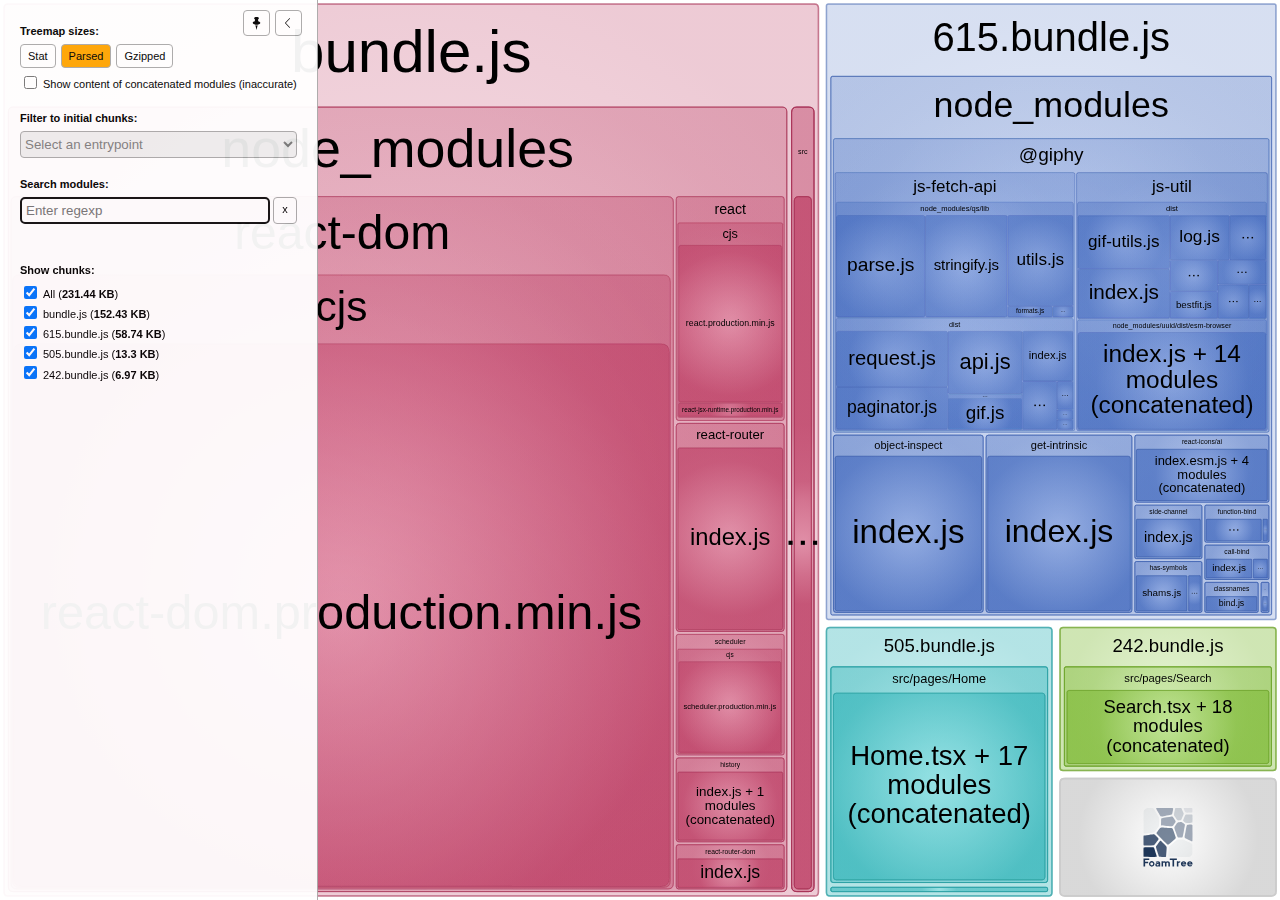
==== commit 81c89fa6: "Updates" ====
--- a/report.html
+++ b/report.html
@@ -3,7 +3,7 @@
   <head>
     <meta charset="UTF-8"/>
     <meta name="viewport" content="width=device-width, initial-scale=1"/>
-    <title>frontend-performance-basecamp [5 Sep 2023 at 14:02]</title>
+    <title>frontend-performance-basecamp [5 Sep 2023 at 14:37]</title>
     <link rel="shortcut icon" href="[data-uri]" type="image/x-icon" />
 
     <script>
@@ -49,7 +49,7 @@
   <body>
     <div id="app"></div>
     <script>
-      window.chartData = [{"label":"bundle.js","isAsset":true,"statSize":217465,"parsedSize":156102,"gzipSize":51179,"groups":[{"label":"node_modules","path":"./node_modules","statSize":214465,"groups":[{"label":"history","path":"./node_modules/history","statSize":23072,"groups":[{"id":5894,"label":"index.js + 1 modules (concatenated)","path":"./node_modules/history/index.js + 1 modules (concatenated)","statSize":23072,"parsedSize":2690,"gzipSize":1265,"concatenated":true,"groups":[{"label":"node_modules","path":"./node_modules/history/index.js + 1 modules (concatenated)/node_modules","statSize":23072,"groups":[{"label":"history","path":"./node_modules/history/index.js + 1 modules (concatenated)/node_modules/history","statSize":22675,"groups":[{"id":null,"label":"index.js","path":"./node_modules/history/index.js + 1 modules (concatenated)/node_modules/history/index.js","statSize":22675,"parsedSize":2643,"gzipSize":1243,"inaccurateSizes":true}],"parsedSize":2643,"gzipSize":1243,"inaccurateSizes":true},{"label":"@babel/runtime/helpers/esm","path":"./node_modules/history/index.js + 1 modules (concatenated)/node_modules/@babel/runtime/helpers/esm","statSize":397,"groups":[{"id":null,"label":"extends.js","path":"./node_modules/history/index.js + 1 modules (concatenated)/node_modules/@babel/runtime/helpers/esm/extends.js","statSize":397,"parsedSize":46,"gzipSize":21,"inaccurateSizes":true}],"parsedSize":46,"gzipSize":21,"inaccurateSizes":true}],"parsedSize":2690,"gzipSize":1265,"inaccurateSizes":true}]}],"parsedSize":2690,"gzipSize":1265},{"label":"react-dom","path":"./node_modules/react-dom","statSize":133719,"groups":[{"label":"cjs","path":"./node_modules/react-dom/cjs","statSize":131737,"groups":[{"id":4448,"label":"react-dom.production.min.js","path":"./node_modules/react-dom/cjs/react-dom.production.min.js","statSize":131737,"parsedSize":129008,"gzipSize":41357}],"parsedSize":129008,"gzipSize":41357},{"id":745,"label":"client.js","path":"./node_modules/react-dom/client.js","statSize":619,"parsedSize":55,"gzipSize":69},{"id":3935,"label":"index.js","path":"./node_modules/react-dom/index.js","statSize":1363,"parsedSize":233,"gzipSize":166}],"parsedSize":129296,"gzipSize":41431},{"label":"react-router-dom","path":"./node_modules/react-router-dom","statSize":11604,"groups":[{"id":9711,"label":"index.js","path":"./node_modules/react-router-dom/index.js","statSize":11604,"parsedSize":1462,"gzipSize":800}],"parsedSize":1462,"gzipSize":800},{"label":"react-router","path":"./node_modules/react-router","statSize":33461,"groups":[{"id":6974,"label":"index.js","path":"./node_modules/react-router/index.js","statSize":33461,"parsedSize":6539,"gzipSize":2634}],"parsedSize":6539,"gzipSize":2634},{"label":"react","path":"./node_modules/react","statSize":8176,"groups":[{"label":"cjs","path":"./node_modules/react/cjs","statSize":7772,"groups":[{"id":5251,"label":"react-jsx-runtime.production.min.js","path":"./node_modules/react/cjs/react-jsx-runtime.production.min.js","statSize":859,"parsedSize":576,"gzipSize":378},{"id":2408,"label":"react.production.min.js","path":"./node_modules/react/cjs/react.production.min.js","statSize":6913,"parsedSize":6395,"gzipSize":2495}],"parsedSize":6971,"gzipSize":2634},{"id":7294,"label":"index.js","path":"./node_modules/react/index.js","statSize":190,"parsedSize":28,"gzipSize":48},{"id":5893,"label":"jsx-runtime.js","path":"./node_modules/react/jsx-runtime.js","statSize":214,"parsedSize":28,"gzipSize":48}],"parsedSize":7027,"gzipSize":2661},{"label":"scheduler","path":"./node_modules/scheduler","statSize":4433,"groups":[{"label":"cjs","path":"./node_modules/scheduler/cjs","statSize":4235,"groups":[{"id":53,"label":"scheduler.production.min.js","path":"./node_modules/scheduler/cjs/scheduler.production.min.js","statSize":4235,"parsedSize":3801,"gzipSize":1592}],"parsedSize":3801,"gzipSize":1592},{"id":3840,"label":"index.js","path":"./node_modules/scheduler/index.js","statSize":198,"parsedSize":26,"gzipSize":46}],"parsedSize":3827,"gzipSize":1609}],"parsedSize":150841,"gzipSize":49077},{"label":"src","path":"./src","statSize":3000,"groups":[{"id":8497,"label":"index.tsx + 5 modules (concatenated)","path":"./src/index.tsx + 5 modules (concatenated)","statSize":2300,"parsedSize":5260,"gzipSize":2430,"concatenated":true,"groups":[{"label":"src","path":"./src/index.tsx + 5 modules (concatenated)/src","statSize":2300,"groups":[{"id":null,"label":"index.tsx","path":"./src/index.tsx + 5 modules (concatenated)/src/index.tsx","statSize":206,"parsedSize":471,"gzipSize":217,"inaccurateSizes":true},{"id":null,"label":"App.tsx","path":"./src/index.tsx + 5 modules (concatenated)/src/App.tsx","statSize":838,"parsedSize":1916,"gzipSize":885,"inaccurateSizes":true},{"label":"components","path":"./src/index.tsx + 5 modules (concatenated)/src/components","statSize":1256,"groups":[{"label":"NavBar","path":"./src/index.tsx + 5 modules (concatenated)/src/components/NavBar","statSize":843,"groups":[{"id":null,"label":"NavBar.tsx","path":"./src/index.tsx + 5 modules (concatenated)/src/components/NavBar/NavBar.tsx","statSize":653,"parsedSize":1493,"gzipSize":689,"inaccurateSizes":true},{"id":null,"label":"NavBar.module.css","path":"./src/index.tsx + 5 modules (concatenated)/src/components/NavBar/NavBar.module.css","statSize":190,"parsedSize":434,"gzipSize":200,"inaccurateSizes":true}],"parsedSize":1927,"gzipSize":890,"inaccurateSizes":true},{"label":"Footer","path":"./src/index.tsx + 5 modules (concatenated)/src/components/Footer","statSize":413,"groups":[{"id":null,"label":"Footer.tsx","path":"./src/index.tsx + 5 modules (concatenated)/src/components/Footer/Footer.tsx","statSize":355,"parsedSize":811,"gzipSize":375,"inaccurateSizes":true},{"id":null,"label":"Footer.module.css","path":"./src/index.tsx + 5 modules (concatenated)/src/components/Footer/Footer.module.css","statSize":58,"parsedSize":132,"gzipSize":61,"inaccurateSizes":true}],"parsedSize":944,"gzipSize":436,"inaccurateSizes":true}],"parsedSize":2872,"gzipSize":1326,"inaccurateSizes":true}],"parsedSize":5260,"gzipSize":2430,"inaccurateSizes":true}]},{"id":null,"label":"App.css","path":"./src/App.css","statSize":700}],"parsedSize":5260,"gzipSize":2430}],"isInitialByEntrypoint":{"main":true}},{"label":"615.bundle.js","isAsset":true,"statSize":776778,"parsedSize":60150,"gzipSize":19045,"groups":[{"label":"node_modules","path":"./node_modules","statSize":776778,"groups":[{"label":"classnames","path":"./node_modules/classnames","statSize":1292,"groups":[{"id":7166,"label":"bind.js","path":"./node_modules/classnames/bind.js","statSize":1292,"parsedSize":529,"gzipSize":333}],"parsedSize":529,"gzipSize":333},{"label":"@giphy","path":"./node_modules/@giphy","statSize":87477,"groups":[{"label":"js-fetch-api","path":"./node_modules/@giphy/js-fetch-api","statSize":48982,"groups":[{"label":"dist","path":"./node_modules/@giphy/js-fetch-api/dist","statSize":22557,"groups":[{"id":8617,"label":"api.js","path":"./node_modules/@giphy/js-fetch-api/dist/api.js","statSize":4974,"parsedSize":2035,"gzipSize":772},{"id":4331,"label":"constants.js","path":"./node_modules/@giphy/js-fetch-api/dist/constants.js","statSize":425,"parsedSize":198,"gzipSize":184},{"id":3027,"label":"fetch-error.js","path":"./node_modules/@giphy/js-fetch-api/dist/fetch-error.js","statSize":1342,"parsedSize":726,"gzipSize":420},{"id":8304,"label":"index.js","path":"./node_modules/@giphy/js-fetch-api/dist/index.js","statSize":1925,"parsedSize":1109,"gzipSize":515},{"label":"normalize","path":"./node_modules/@giphy/js-fetch-api/dist/normalize","statSize":2218,"groups":[{"id":1073,"label":"gif.js","path":"./node_modules/@giphy/js-fetch-api/dist/normalize/gif.js","statSize":2218,"parsedSize":1151,"gzipSize":583}],"parsedSize":1151,"gzipSize":583},{"id":6100,"label":"option-types.js","path":"./node_modules/@giphy/js-fetch-api/dist/option-types.js","statSize":117,"parsedSize":70,"gzipSize":90},{"id":742,"label":"paginator.js","path":"./node_modules/@giphy/js-fetch-api/dist/paginator.js","statSize":4297,"parsedSize":2054,"gzipSize":1013},{"id":9669,"label":"request.js","path":"./node_modules/@giphy/js-fetch-api/dist/request.js","statSize":7142,"parsedSize":2713,"gzipSize":1312},{"id":9581,"label":"result-types.js","path":"./node_modules/@giphy/js-fetch-api/dist/result-types.js","statSize":117,"parsedSize":70,"gzipSize":90}],"parsedSize":10126,"gzipSize":3082},{"label":"node_modules/qs/lib","path":"./node_modules/@giphy/js-fetch-api/node_modules/qs/lib","statSize":25527,"groups":[{"id":4935,"label":"formats.js","path":"./node_modules/@giphy/js-fetch-api/node_modules/qs/lib/formats.js","statSize":476,"parsedSize":218,"gzipSize":174},{"id":2431,"label":"index.js","path":"./node_modules/@giphy/js-fetch-api/node_modules/qs/lib/index.js","statSize":211,"parsedSize":99,"gzipSize":111},{"id":9088,"label":"parse.js","path":"./node_modules/@giphy/js-fetch-api/node_modules/qs/lib/parse.js","statSize":9349,"parsedSize":3943,"gzipSize":1546},{"id":4748,"label":"stringify.js","path":"./node_modules/@giphy/js-fetch-api/node_modules/qs/lib/stringify.js","statSize":8723,"parsedSize":3647,"gzipSize":1512},{"id":4761,"label":"utils.js","path":"./node_modules/@giphy/js-fetch-api/node_modules/qs/lib/utils.js","statSize":6768,"parsedSize":2593,"gzipSize":1235}],"parsedSize":10500,"gzipSize":3767},{"id":8821,"label":"package.json","path":"./node_modules/@giphy/js-fetch-api/package.json","statSize":898,"parsedSize":40,"gzipSize":60}],"parsedSize":20666,"gzipSize":6635},{"label":"js-util","path":"./node_modules/@giphy/js-util","statSize":38495,"groups":[{"label":"dist","path":"./node_modules/@giphy/js-util/dist","statSize":18898,"groups":[{"id":1301,"label":"bestfit.js","path":"./node_modules/@giphy/js-util/dist/bestfit.js","statSize":2742,"parsedSize":574,"gzipSize":369},{"id":1184,"label":"collections.js","path":"./node_modules/@giphy/js-util/dist/collections.js","statSize":1299,"parsedSize":717,"gzipSize":350},{"id":8918,"label":"get-client-rect-from-el.js","path":"./node_modules/@giphy/js-util/dist/get-client-rect-from-el.js","statSize":656,"parsedSize":257,"gzipSize":203},{"id":1539,"label":"get-pingback-id.js","path":"./node_modules/@giphy/js-util/dist/get-pingback-id.js","statSize":1540,"parsedSize":516,"gzipSize":382},{"id":5956,"label":"gif-utils.js","path":"./node_modules/@giphy/js-util/dist/gif-utils.js","statSize":5315,"parsedSize":2151,"gzipSize":1003},{"id":3859,"label":"index.js","path":"./node_modules/@giphy/js-util/dist/index.js","statSize":3072,"parsedSize":1992,"gzipSize":592},{"id":1645,"label":"log.js","path":"./node_modules/@giphy/js-util/dist/log.js","statSize":2344,"parsedSize":1165,"gzipSize":466},{"id":3465,"label":"sdk-headers.js","path":"./node_modules/@giphy/js-util/dist/sdk-headers.js","statSize":1173,"parsedSize":652,"gzipSize":305},{"id":4485,"label":"webp-check.js","path":"./node_modules/@giphy/js-util/dist/webp-check.js","statSize":757,"parsedSize":458,"gzipSize":313}],"parsedSize":8482,"gzipSize":2767},{"label":"node_modules/uuid/dist/esm-browser","path":"./node_modules/@giphy/js-util/node_modules/uuid/dist/esm-browser","statSize":19597,"groups":[{"id":4763,"label":"index.js + 14 modules (concatenated)","path":"./node_modules/@giphy/js-util/node_modules/uuid/dist/esm-browser/index.js + 14 modules (concatenated)","statSize":19597,"parsedSize":7997,"gzipSize":3372,"concatenated":true,"groups":[{"label":"node_modules/@giphy/js-util/node_modules/uuid/dist/esm-browser","path":"./node_modules/@giphy/js-util/node_modules/uuid/dist/esm-browser/index.js + 14 modules (concatenated)/node_modules/@giphy/js-util/node_modules/uuid/dist/esm-browser","statSize":19597,"groups":[{"id":null,"label":"index.js","path":"./node_modules/@giphy/js-util/node_modules/uuid/dist/esm-browser/index.js + 14 modules (concatenated)/node_modules/@giphy/js-util/node_modules/uuid/dist/esm-browser/index.js","statSize":412,"parsedSize":168,"gzipSize":70,"inaccurateSizes":true},{"id":null,"label":"v1.js","path":"./node_modules/@giphy/js-util/node_modules/uuid/dist/esm-browser/index.js + 14 modules (concatenated)/node_modules/@giphy/js-util/node_modules/uuid/dist/esm-browser/v1.js","statSize":3296,"parsedSize":1345,"gzipSize":567,"inaccurateSizes":true},{"id":null,"label":"stringify.js","path":"./node_modules/@giphy/js-util/node_modules/uuid/dist/esm-browser/index.js + 14 modules (concatenated)/node_modules/@giphy/js-util/node_modules/uuid/dist/esm-browser/stringify.js","statSize":1463,"parsedSize":597,"gzipSize":251,"inaccurateSizes":true},{"id":null,"label":"validate.js","path":"./node_modules/@giphy/js-util/node_modules/uuid/dist/esm-browser/index.js + 14 modules (concatenated)/node_modules/@giphy/js-util/node_modules/uuid/dist/esm-browser/validate.js","statSize":141,"parsedSize":57,"gzipSize":24,"inaccurateSizes":true},{"id":null,"label":"v3.js","path":"./node_modules/@giphy/js-util/node_modules/uuid/dist/esm-browser/index.js + 14 modules (concatenated)/node_modules/@giphy/js-util/node_modules/uuid/dist/esm-browser/v3.js","statSize":105,"parsedSize":42,"gzipSize":18,"inaccurateSizes":true},{"id":null,"label":"parse.js","path":"./node_modules/@giphy/js-util/node_modules/uuid/dist/esm-browser/index.js + 14 modules (concatenated)/node_modules/@giphy/js-util/node_modules/uuid/dist/esm-browser/parse.js","statSize":1104,"parsedSize":450,"gzipSize":189,"inaccurateSizes":true},{"id":null,"label":"v4.js","path":"./node_modules/@giphy/js-util/node_modules/uuid/dist/esm-browser/index.js + 14 modules (concatenated)/node_modules/@giphy/js-util/node_modules/uuid/dist/esm-browser/v4.js","statSize":544,"parsedSize":221,"gzipSize":93,"inaccurateSizes":true},{"id":null,"label":"v5.js","path":"./node_modules/@giphy/js-util/node_modules/uuid/dist/esm-browser/index.js + 14 modules (concatenated)/node_modules/@giphy/js-util/node_modules/uuid/dist/esm-browser/v5.js","statSize":108,"parsedSize":44,"gzipSize":18,"inaccurateSizes":true},{"id":null,"label":"nil.js","path":"./node_modules/@giphy/js-util/node_modules/uuid/dist/esm-browser/index.js + 14 modules (concatenated)/node_modules/@giphy/js-util/node_modules/uuid/dist/esm-browser/nil.js","statSize":54,"parsedSize":22,"gzipSize":9,"inaccurateSizes":true},{"id":null,"label":"version.js","path":"./node_modules/@giphy/js-util/node_modules/uuid/dist/esm-browser/index.js + 14 modules (concatenated)/node_modules/@giphy/js-util/node_modules/uuid/dist/esm-browser/version.js","statSize":200,"parsedSize":81,"gzipSize":34,"inaccurateSizes":true},{"id":null,"label":"rng.js","path":"./node_modules/@giphy/js-util/node_modules/uuid/dist/esm-browser/index.js + 14 modules (concatenated)/node_modules/@giphy/js-util/node_modules/uuid/dist/esm-browser/rng.js","statSize":1040,"parsedSize":424,"gzipSize":178,"inaccurateSizes":true},{"id":null,"label":"regex.js","path":"./node_modules/@giphy/js-util/node_modules/uuid/dist/esm-browser/index.js + 14 modules (concatenated)/node_modules/@giphy/js-util/node_modules/uuid/dist/esm-browser/regex.js","statSize":133,"parsedSize":54,"gzipSize":22,"inaccurateSizes":true},{"id":null,"label":"v35.js","path":"./node_modules/@giphy/js-util/node_modules/uuid/dist/esm-browser/index.js + 14 modules (concatenated)/node_modules/@giphy/js-util/node_modules/uuid/dist/esm-browser/v35.js","statSize":1657,"parsedSize":676,"gzipSize":285,"inaccurateSizes":true},{"id":null,"label":"md5.js","path":"./node_modules/@giphy/js-util/node_modules/uuid/dist/esm-browser/index.js + 14 modules (concatenated)/node_modules/@giphy/js-util/node_modules/uuid/dist/esm-browser/md5.js","statSize":6852,"parsedSize":2796,"gzipSize":1179,"inaccurateSizes":true},{"id":null,"label":"sha1.js","path":"./node_modules/@giphy/js-util/node_modules/uuid/dist/esm-browser/index.js + 14 modules (concatenated)/node_modules/@giphy/js-util/node_modules/uuid/dist/esm-browser/sha1.js","statSize":2488,"parsedSize":1015,"gzipSize":428,"inaccurateSizes":true}],"parsedSize":7997,"gzipSize":3372,"inaccurateSizes":true}]}],"parsedSize":7997,"gzipSize":3372}],"parsedSize":16479,"gzipSize":6007}],"parsedSize":37145,"gzipSize":11956},{"label":"call-bind","path":"./node_modules/call-bind","statSize":1719,"groups":[{"id":1924,"label":"callBound.js","path":"./node_modules/call-bind/callBound.js","statSize":413,"parsedSize":178,"gzipSize":160},{"id":5559,"label":"index.js","path":"./node_modules/call-bind/index.js","statSize":1306,"parsedSize":536,"gzipSize":330}],"parsedSize":714,"gzipSize":402},{"label":"function-bind","path":"./node_modules/function-bind","statSize":1589,"groups":[{"id":7648,"label":"implementation.js","path":"./node_modules/function-bind/implementation.js","statSize":1463,"parsedSize":691,"gzipSize":387},{"id":8612,"label":"index.js","path":"./node_modules/function-bind/index.js","statSize":126,"parsedSize":74,"gzipSize":94}],"parsedSize":765,"gzipSize":414},{"label":"get-intrinsic","path":"./node_modules/get-intrinsic","statSize":12499,"groups":[{"id":210,"label":"index.js","path":"./node_modules/get-intrinsic/index.js","statSize":12499,"parsedSize":7656,"gzipSize":2323}],"parsedSize":7656,"gzipSize":2323},{"label":"has-symbols","path":"./node_modules/has-symbols","statSize":2181,"groups":[{"id":1405,"label":"index.js","path":"./node_modules/has-symbols/index.js","statSize":420,"parsedSize":220,"gzipSize":153},{"id":5419,"label":"shams.js","path":"./node_modules/has-symbols/shams.js","statSize":1761,"parsedSize":855,"gzipSize":345}],"parsedSize":1075,"gzipSize":410},{"label":"has/src","path":"./node_modules/has/src","statSize":129,"groups":[{"id":7642,"label":"index.js","path":"./node_modules/has/src/index.js","statSize":129,"parsedSize":101,"gzipSize":116}],"parsedSize":101,"gzipSize":116},{"label":"object-inspect","path":"./node_modules/object-inspect","statSize":16426,"groups":[{"id":631,"label":"index.js","path":"./node_modules/object-inspect/index.js","statSize":16426,"parsedSize":7854,"gzipSize":2756}],"parsedSize":7854,"gzipSize":2756},{"label":"react-icons/ai","path":"./node_modules/react-icons/ai","statSize":650075,"groups":[{"id":6868,"label":"index.esm.js + 4 modules (concatenated)","path":"./node_modules/react-icons/ai/index.esm.js + 4 modules (concatenated)","statSize":650075,"parsedSize":2741,"gzipSize":1305,"concatenated":true,"groups":[{"label":"node_modules/react-icons","path":"./node_modules/react-icons/ai/index.esm.js + 4 modules (concatenated)/node_modules/react-icons","statSize":650075,"groups":[{"label":"ai","path":"./node_modules/react-icons/ai/index.esm.js + 4 modules (concatenated)/node_modules/react-icons/ai","statSize":643075,"groups":[{"id":null,"label":"index.esm.js","path":"./node_modules/react-icons/ai/index.esm.js + 4 modules (concatenated)/node_modules/react-icons/ai/index.esm.js","statSize":643075,"parsedSize":2711,"gzipSize":1290,"inaccurateSizes":true}],"parsedSize":2711,"gzipSize":1290,"inaccurateSizes":true},{"label":"lib/esm","path":"./node_modules/react-icons/ai/index.esm.js + 4 modules (concatenated)/node_modules/react-icons/lib/esm","statSize":7000,"groups":[{"id":null,"label":"index.js","path":"./node_modules/react-icons/ai/index.esm.js + 4 modules (concatenated)/node_modules/react-icons/lib/esm/index.js","statSize":91,"parsedSize":0,"gzipSize":0,"inaccurateSizes":true},{"id":null,"label":"iconsManifest.js","path":"./node_modules/react-icons/ai/index.esm.js + 4 modules (concatenated)/node_modules/react-icons/lib/esm/iconsManifest.js","statSize":4340,"parsedSize":18,"gzipSize":8,"inaccurateSizes":true},{"id":null,"label":"iconBase.js","path":"./node_modules/react-icons/ai/index.esm.js + 4 modules (concatenated)/node_modules/react-icons/lib/esm/iconBase.js","statSize":2324,"parsedSize":9,"gzipSize":4,"inaccurateSizes":true},{"id":null,"label":"iconContext.js","path":"./node_modules/react-icons/ai/index.esm.js + 4 modules (concatenated)/node_modules/react-icons/lib/esm/iconContext.js","statSize":245,"parsedSize":1,"gzipSize":0,"inaccurateSizes":true}],"parsedSize":29,"gzipSize":14,"inaccurateSizes":true}],"parsedSize":2741,"gzipSize":1305,"inaccurateSizes":true}]}],"parsedSize":2741,"gzipSize":1305},{"label":"side-channel","path":"./node_modules/side-channel","statSize":3391,"groups":[{"id":7478,"label":"index.js","path":"./node_modules/side-channel/index.js","statSize":3391,"parsedSize":1128,"gzipSize":493}],"parsedSize":1128,"gzipSize":493}],"parsedSize":59708,"gzipSize":18780}],"isInitialByEntrypoint":{}},{"label":"505.bundle.js","isAsset":true,"statSize":18370,"parsedSize":13622,"gzipSize":6445,"groups":[{"label":"node_modules/classnames","path":"./node_modules/classnames","statSize":1292,"groups":[{"id":7166,"label":"bind.js","path":"./node_modules/classnames/bind.js","statSize":1292,"parsedSize":529,"gzipSize":333}],"parsedSize":529,"gzipSize":333},{"label":"src/pages/Home","path":"./src/pages/Home","statSize":17078,"groups":[{"id":2505,"label":"Home.tsx + 17 modules (concatenated)","path":"./src/pages/Home/Home.tsx + 17 modules (concatenated)","statSize":17078,"parsedSize":12858,"gzipSize":6012,"concatenated":true,"groups":[{"label":"src","path":"./src/pages/Home/Home.tsx + 17 modules (concatenated)/src","statSize":17078,"groups":[{"label":"pages/Home","path":"./src/pages/Home/Home.tsx + 17 modules (concatenated)/src/pages/Home","statSize":16555,"groups":[{"id":null,"label":"Home.tsx","path":"./src/pages/Home/Home.tsx + 17 modules (concatenated)/src/pages/Home/Home.tsx","statSize":2630,"parsedSize":1980,"gzipSize":925,"inaccurateSizes":true},{"label":"components","path":"./src/pages/Home/Home.tsx + 17 modules (concatenated)/src/pages/Home/components","statSize":12384,"groups":[{"label":"FeatureItem","path":"./src/pages/Home/Home.tsx + 17 modules (concatenated)/src/pages/Home/components/FeatureItem","statSize":753,"groups":[{"id":null,"label":"FeatureItem.tsx","path":"./src/pages/Home/Home.tsx + 17 modules (concatenated)/src/pages/Home/components/FeatureItem/FeatureItem.tsx","statSize":543,"parsedSize":408,"gzipSize":191,"inaccurateSizes":true},{"id":null,"label":"FeatureItem.module.css","path":"./src/pages/Home/Home.tsx + 17 modules (concatenated)/src/pages/Home/components/FeatureItem/FeatureItem.module.css","statSize":210,"parsedSize":158,"gzipSize":73,"inaccurateSizes":true}],"parsedSize":566,"gzipSize":265,"inaccurateSizes":true},{"label":"CustomCursor","path":"./src/pages/Home/Home.tsx + 17 modules (concatenated)/src/pages/Home/components/CustomCursor","statSize":981,"groups":[{"id":null,"label":"CustomCursor.tsx","path":"./src/pages/Home/Home.tsx + 17 modules (concatenated)/src/pages/Home/components/CustomCursor/CustomCursor.tsx","statSize":857,"parsedSize":645,"gzipSize":301,"inaccurateSizes":true},{"id":null,"label":"CustomCursor.module.css","path":"./src/pages/Home/Home.tsx + 17 modules (concatenated)/src/pages/Home/components/CustomCursor/CustomCursor.module.css","statSize":124,"parsedSize":93,"gzipSize":43,"inaccurateSizes":true}],"parsedSize":738,"gzipSize":345,"inaccurateSizes":true},{"label":"AnimatedPath","path":"./src/pages/Home/Home.tsx + 17 modules (concatenated)/src/pages/Home/components/AnimatedPath","statSize":10650,"groups":[{"id":null,"label":"AnimatedPath.tsx","path":"./src/pages/Home/Home.tsx + 17 modules (concatenated)/src/pages/Home/components/AnimatedPath/AnimatedPath.tsx","statSize":10555,"parsedSize":7946,"gzipSize":3715,"inaccurateSizes":true},{"id":null,"label":"AnimatedPath.module.css","path":"./src/pages/Home/Home.tsx + 17 modules (concatenated)/src/pages/Home/components/AnimatedPath/AnimatedPath.module.css","statSize":95,"parsedSize":71,"gzipSize":33,"inaccurateSizes":true}],"parsedSize":8018,"gzipSize":3749,"inaccurateSizes":true}],"parsedSize":9323,"gzipSize":4359,"inaccurateSizes":true},{"id":null,"label":"Home.module.css","path":"./src/pages/Home/Home.tsx + 17 modules (concatenated)/src/pages/Home/Home.module.css","statSize":468,"parsedSize":352,"gzipSize":164,"inaccurateSizes":true},{"label":"hooks","path":"./src/pages/Home/Home.tsx + 17 modules (concatenated)/src/pages/Home/hooks","statSize":1073,"groups":[{"id":null,"label":"useMousePosition.tsx","path":"./src/pages/Home/Home.tsx + 17 modules (concatenated)/src/pages/Home/hooks/useMousePosition.tsx","statSize":809,"parsedSize":609,"gzipSize":284,"inaccurateSizes":true},{"id":null,"label":"useScrollEvent.tsx","path":"./src/pages/Home/Home.tsx + 17 modules (concatenated)/src/pages/Home/hooks/useScrollEvent.tsx","statSize":264,"parsedSize":198,"gzipSize":92,"inaccurateSizes":true}],"parsedSize":807,"gzipSize":377,"inaccurateSizes":true}],"parsedSize":12464,"gzipSize":5827,"inaccurateSizes":true},{"label":"assets/images","path":"./src/pages/Home/Home.tsx + 17 modules (concatenated)/src/assets/images","statSize":442,"groups":[{"id":null,"label":"hero_desktop.avif","path":"./src/pages/Home/Home.tsx + 17 modules (concatenated)/src/assets/images/hero_desktop.avif","statSize":68,"parsedSize":51,"gzipSize":23,"inaccurateSizes":true},{"id":null,"label":"hero_tablet.webp","path":"./src/pages/Home/Home.tsx + 17 modules (concatenated)/src/assets/images/hero_tablet.webp","statSize":67,"parsedSize":50,"gzipSize":23,"inaccurateSizes":true},{"id":null,"label":"hero_mobile.webp","path":"./src/pages/Home/Home.tsx + 17 modules (concatenated)/src/assets/images/hero_mobile.webp","statSize":67,"parsedSize":50,"gzipSize":23,"inaccurateSizes":true},{"id":null,"label":"hero.png","path":"./src/pages/Home/Home.tsx + 17 modules (concatenated)/src/assets/images/hero.png","statSize":59,"parsedSize":44,"gzipSize":20,"inaccurateSizes":true},{"id":null,"label":"trending.mp4","path":"./src/pages/Home/Home.tsx + 17 modules (concatenated)/src/assets/images/trending.mp4","statSize":63,"parsedSize":47,"gzipSize":22,"inaccurateSizes":true},{"id":null,"label":"find.mp4","path":"./src/pages/Home/Home.tsx + 17 modules (concatenated)/src/assets/images/find.mp4","statSize":59,"parsedSize":44,"gzipSize":20,"inaccurateSizes":true},{"id":null,"label":"free.mp4","path":"./src/pages/Home/Home.tsx + 17 modules (concatenated)/src/assets/images/free.mp4","statSize":59,"parsedSize":44,"gzipSize":20,"inaccurateSizes":true}],"parsedSize":332,"gzipSize":155,"inaccurateSizes":true},{"label":"utils","path":"./src/pages/Home/Home.tsx + 17 modules (concatenated)/src/utils","statSize":81,"groups":[{"id":null,"label":"number.ts","path":"./src/pages/Home/Home.tsx + 17 modules (concatenated)/src/utils/number.ts","statSize":81,"parsedSize":60,"gzipSize":28,"inaccurateSizes":true}],"parsedSize":60,"gzipSize":28,"inaccurateSizes":true}],"parsedSize":12858,"gzipSize":6012,"inaccurateSizes":true}]}],"parsedSize":12858,"gzipSize":6012}],"isInitialByEntrypoint":{}},{"label":"242.bundle.js","isAsset":true,"statSize":14988,"parsedSize":7139,"gzipSize":2852,"groups":[{"label":"src/pages/Search","path":"./src/pages/Search","statSize":14973,"groups":[{"id":284,"label":"Search.tsx + 18 modules (concatenated)","path":"./src/pages/Search/Search.tsx + 18 modules (concatenated)","statSize":14973,"parsedSize":6959,"gzipSize":2753,"concatenated":true,"groups":[{"label":"src","path":"./src/pages/Search/Search.tsx + 18 modules (concatenated)/src","statSize":14973,"groups":[{"label":"pages/Search","path":"./src/pages/Search/Search.tsx + 18 modules (concatenated)/src/pages/Search","statSize":11590,"groups":[{"id":null,"label":"Search.tsx","path":"./src/pages/Search/Search.tsx + 18 modules (concatenated)/src/pages/Search/Search.tsx","statSize":955,"parsedSize":443,"gzipSize":175,"inaccurateSizes":true},{"label":"hooks","path":"./src/pages/Search/Search.tsx + 18 modules (concatenated)/src/pages/Search/hooks","statSize":2707,"groups":[{"id":null,"label":"useGifSearch.tsx","path":"./src/pages/Search/Search.tsx + 18 modules (concatenated)/src/pages/Search/hooks/useGifSearch.tsx","statSize":2707,"parsedSize":1258,"gzipSize":497,"inaccurateSizes":true}],"parsedSize":1258,"gzipSize":497,"inaccurateSizes":true},{"label":"components","path":"./src/pages/Search/Search.tsx + 18 modules (concatenated)/src/pages/Search/components","statSize":7429,"groups":[{"label":"SearchBar","path":"./src/pages/Search/Search.tsx + 18 modules (concatenated)/src/pages/Search/components/SearchBar","statSize":1116,"groups":[{"id":null,"label":"SearchBar.tsx","path":"./src/pages/Search/Search.tsx + 18 modules (concatenated)/src/pages/Search/components/SearchBar/SearchBar.tsx","statSize":858,"parsedSize":398,"gzipSize":157,"inaccurateSizes":true},{"id":null,"label":"SearchBar.module.css","path":"./src/pages/Search/Search.tsx + 18 modules (concatenated)/src/pages/Search/components/SearchBar/SearchBar.module.css","statSize":258,"parsedSize":119,"gzipSize":47,"inaccurateSizes":true}],"parsedSize":518,"gzipSize":205,"inaccurateSizes":true},{"label":"SearchResult","path":"./src/pages/Search/Search.tsx + 18 modules (concatenated)/src/pages/Search/components/SearchResult","statSize":1090,"groups":[{"id":null,"label":"SearchResult.tsx","path":"./src/pages/Search/Search.tsx + 18 modules (concatenated)/src/pages/Search/components/SearchResult/SearchResult.tsx","statSize":906,"parsedSize":421,"gzipSize":166,"inaccurateSizes":true},{"id":null,"label":"SearchResult.module.css","path":"./src/pages/Search/Search.tsx + 18 modules (concatenated)/src/pages/Search/components/SearchResult/SearchResult.module.css","statSize":184,"parsedSize":85,"gzipSize":33,"inaccurateSizes":true}],"parsedSize":506,"gzipSize":200,"inaccurateSizes":true},{"label":"HelpPanel","path":"./src/pages/Search/Search.tsx + 18 modules (concatenated)/src/pages/Search/components/HelpPanel","statSize":2494,"groups":[{"id":null,"label":"HelpPanel.tsx","path":"./src/pages/Search/Search.tsx + 18 modules (concatenated)/src/pages/Search/components/HelpPanel/HelpPanel.tsx","statSize":2222,"parsedSize":1032,"gzipSize":408,"inaccurateSizes":true},{"id":null,"label":"HelpPanel.module.css","path":"./src/pages/Search/Search.tsx + 18 modules (concatenated)/src/pages/Search/components/HelpPanel/HelpPanel.module.css","statSize":272,"parsedSize":126,"gzipSize":50,"inaccurateSizes":true}],"parsedSize":1159,"gzipSize":458,"inaccurateSizes":true},{"label":"ResultTitle","path":"./src/pages/Search/Search.tsx + 18 modules (concatenated)/src/pages/Search/components/ResultTitle","statSize":930,"groups":[{"id":null,"label":"ResultTitle.tsx","path":"./src/pages/Search/Search.tsx + 18 modules (concatenated)/src/pages/Search/components/ResultTitle/ResultTitle.tsx","statSize":836,"parsedSize":388,"gzipSize":153,"inaccurateSizes":true},{"id":null,"label":"ResultTitle.module.css","path":"./src/pages/Search/Search.tsx + 18 modules (concatenated)/src/pages/Search/components/ResultTitle/ResultTitle.module.css","statSize":94,"parsedSize":43,"gzipSize":17,"inaccurateSizes":true}],"parsedSize":432,"gzipSize":170,"inaccurateSizes":true},{"label":"GifItem","path":"./src/pages/Search/Search.tsx + 18 modules (concatenated)/src/pages/Search/components/GifItem","statSize":786,"groups":[{"id":null,"label":"GifItem.tsx","path":"./src/pages/Search/Search.tsx + 18 modules (concatenated)/src/pages/Search/components/GifItem/GifItem.tsx","statSize":549,"parsedSize":255,"gzipSize":100,"inaccurateSizes":true},{"id":null,"label":"GifItem.module.css","path":"./src/pages/Search/Search.tsx + 18 modules (concatenated)/src/pages/Search/components/GifItem/GifItem.module.css","statSize":237,"parsedSize":110,"gzipSize":43,"inaccurateSizes":true}],"parsedSize":365,"gzipSize":144,"inaccurateSizes":true},{"label":"ArtistList","path":"./src/pages/Search/Search.tsx + 18 modules (concatenated)/src/pages/Search/components/ArtistList","statSize":316,"groups":[{"id":null,"label":"ArtistList.tsx","path":"./src/pages/Search/Search.tsx + 18 modules (concatenated)/src/pages/Search/components/ArtistList/ArtistList.tsx","statSize":316,"parsedSize":146,"gzipSize":58,"inaccurateSizes":true}],"parsedSize":146,"gzipSize":58,"inaccurateSizes":true},{"label":"ArtistInfo","path":"./src/pages/Search/Search.tsx + 18 modules (concatenated)/src/pages/Search/components/ArtistInfo","statSize":697,"groups":[{"id":null,"label":"ArtistInfo.tsx","path":"./src/pages/Search/Search.tsx + 18 modules (concatenated)/src/pages/Search/components/ArtistInfo/ArtistInfo.tsx","statSize":525,"parsedSize":244,"gzipSize":96,"inaccurateSizes":true},{"id":null,"label":"ArtistInfo.module.css","path":"./src/pages/Search/Search.tsx + 18 modules (concatenated)/src/pages/Search/components/ArtistInfo/ArtistInfo.module.css","statSize":172,"parsedSize":79,"gzipSize":31,"inaccurateSizes":true}],"parsedSize":323,"gzipSize":128,"inaccurateSizes":true}],"parsedSize":3452,"gzipSize":1365,"inaccurateSizes":true},{"id":null,"label":"Search.module.css","path":"./src/pages/Search/Search.tsx + 18 modules (concatenated)/src/pages/Search/Search.module.css","statSize":499,"parsedSize":231,"gzipSize":91,"inaccurateSizes":true}],"parsedSize":5386,"gzipSize":2130,"inaccurateSizes":true},{"label":"apis","path":"./src/pages/Search/Search.tsx + 18 modules (concatenated)/src/apis","statSize":2137,"groups":[{"id":null,"label":"gifAPIService.ts","path":"./src/pages/Search/Search.tsx + 18 modules (concatenated)/src/apis/gifAPIService.ts","statSize":2137,"parsedSize":993,"gzipSize":392,"inaccurateSizes":true}],"parsedSize":993,"gzipSize":392,"inaccurateSizes":true},{"label":"constants","path":"./src/pages/Search/Search.tsx + 18 modules (concatenated)/src/constants","statSize":1113,"groups":[{"id":null,"label":"artistData.ts","path":"./src/pages/Search/Search.tsx + 18 modules (concatenated)/src/constants/artistData.ts","statSize":1113,"parsedSize":517,"gzipSize":204,"inaccurateSizes":true}],"parsedSize":517,"gzipSize":204,"inaccurateSizes":true},{"label":"models/help","path":"./src/pages/Search/Search.tsx + 18 modules (concatenated)/src/models/help","statSize":133,"groups":[{"id":null,"label":"artist.ts","path":"./src/pages/Search/Search.tsx + 18 modules (concatenated)/src/models/help/artist.ts","statSize":133,"parsedSize":61,"gzipSize":24,"inaccurateSizes":true}],"parsedSize":61,"gzipSize":24,"inaccurateSizes":true}],"parsedSize":6959,"gzipSize":2753,"inaccurateSizes":true}]}],"parsedSize":6959,"gzipSize":2753},{"id":4654,"label":"util.inspect (ignored)","path":"./util.inspect (ignored)","statSize":15,"parsedSize":6,"gzipSize":26}],"isInitialByEntrypoint":{}}];
+      window.chartData = [{"label":"bundle.js","isAsset":true,"statSize":217428,"parsedSize":156084,"gzipSize":51177,"groups":[{"label":"node_modules","path":"./node_modules","statSize":214465,"groups":[{"label":"history","path":"./node_modules/history","statSize":23072,"groups":[{"id":5894,"label":"index.js + 1 modules (concatenated)","path":"./node_modules/history/index.js + 1 modules (concatenated)","statSize":23072,"parsedSize":2690,"gzipSize":1265,"concatenated":true,"groups":[{"label":"node_modules","path":"./node_modules/history/index.js + 1 modules (concatenated)/node_modules","statSize":23072,"groups":[{"label":"history","path":"./node_modules/history/index.js + 1 modules (concatenated)/node_modules/history","statSize":22675,"groups":[{"id":null,"label":"index.js","path":"./node_modules/history/index.js + 1 modules (concatenated)/node_modules/history/index.js","statSize":22675,"parsedSize":2643,"gzipSize":1243,"inaccurateSizes":true}],"parsedSize":2643,"gzipSize":1243,"inaccurateSizes":true},{"label":"@babel/runtime/helpers/esm","path":"./node_modules/history/index.js + 1 modules (concatenated)/node_modules/@babel/runtime/helpers/esm","statSize":397,"groups":[{"id":null,"label":"extends.js","path":"./node_modules/history/index.js + 1 modules (concatenated)/node_modules/@babel/runtime/helpers/esm/extends.js","statSize":397,"parsedSize":46,"gzipSize":21,"inaccurateSizes":true}],"parsedSize":46,"gzipSize":21,"inaccurateSizes":true}],"parsedSize":2690,"gzipSize":1265,"inaccurateSizes":true}]}],"parsedSize":2690,"gzipSize":1265},{"label":"react-dom","path":"./node_modules/react-dom","statSize":133719,"groups":[{"label":"cjs","path":"./node_modules/react-dom/cjs","statSize":131737,"groups":[{"id":4448,"label":"react-dom.production.min.js","path":"./node_modules/react-dom/cjs/react-dom.production.min.js","statSize":131737,"parsedSize":129008,"gzipSize":41357}],"parsedSize":129008,"gzipSize":41357},{"id":745,"label":"client.js","path":"./node_modules/react-dom/client.js","statSize":619,"parsedSize":55,"gzipSize":69},{"id":3935,"label":"index.js","path":"./node_modules/react-dom/index.js","statSize":1363,"parsedSize":233,"gzipSize":166}],"parsedSize":129296,"gzipSize":41431},{"label":"react-router-dom","path":"./node_modules/react-router-dom","statSize":11604,"groups":[{"id":9711,"label":"index.js","path":"./node_modules/react-router-dom/index.js","statSize":11604,"parsedSize":1462,"gzipSize":800}],"parsedSize":1462,"gzipSize":800},{"label":"react-router","path":"./node_modules/react-router","statSize":33461,"groups":[{"id":6974,"label":"index.js","path":"./node_modules/react-router/index.js","statSize":33461,"parsedSize":6539,"gzipSize":2634}],"parsedSize":6539,"gzipSize":2634},{"label":"react","path":"./node_modules/react","statSize":8176,"groups":[{"label":"cjs","path":"./node_modules/react/cjs","statSize":7772,"groups":[{"id":5251,"label":"react-jsx-runtime.production.min.js","path":"./node_modules/react/cjs/react-jsx-runtime.production.min.js","statSize":859,"parsedSize":576,"gzipSize":378},{"id":2408,"label":"react.production.min.js","path":"./node_modules/react/cjs/react.production.min.js","statSize":6913,"parsedSize":6395,"gzipSize":2495}],"parsedSize":6971,"gzipSize":2634},{"id":7294,"label":"index.js","path":"./node_modules/react/index.js","statSize":190,"parsedSize":28,"gzipSize":48},{"id":5893,"label":"jsx-runtime.js","path":"./node_modules/react/jsx-runtime.js","statSize":214,"parsedSize":28,"gzipSize":48}],"parsedSize":7027,"gzipSize":2661},{"label":"scheduler","path":"./node_modules/scheduler","statSize":4433,"groups":[{"label":"cjs","path":"./node_modules/scheduler/cjs","statSize":4235,"groups":[{"id":53,"label":"scheduler.production.min.js","path":"./node_modules/scheduler/cjs/scheduler.production.min.js","statSize":4235,"parsedSize":3801,"gzipSize":1592}],"parsedSize":3801,"gzipSize":1592},{"id":3840,"label":"index.js","path":"./node_modules/scheduler/index.js","statSize":198,"parsedSize":26,"gzipSize":46}],"parsedSize":3827,"gzipSize":1609}],"parsedSize":150841,"gzipSize":49077},{"label":"src","path":"./src","statSize":2963,"groups":[{"id":8497,"label":"index.tsx + 5 modules (concatenated)","path":"./src/index.tsx + 5 modules (concatenated)","statSize":2263,"parsedSize":5242,"gzipSize":2430,"concatenated":true,"groups":[{"label":"src","path":"./src/index.tsx + 5 modules (concatenated)/src","statSize":2263,"groups":[{"id":null,"label":"index.tsx","path":"./src/index.tsx + 5 modules (concatenated)/src/index.tsx","statSize":206,"parsedSize":477,"gzipSize":221,"inaccurateSizes":true},{"id":null,"label":"App.tsx","path":"./src/index.tsx + 5 modules (concatenated)/src/App.tsx","statSize":801,"parsedSize":1855,"gzipSize":860,"inaccurateSizes":true},{"label":"components","path":"./src/index.tsx + 5 modules (concatenated)/src/components","statSize":1256,"groups":[{"label":"NavBar","path":"./src/index.tsx + 5 modules (concatenated)/src/components/NavBar","statSize":843,"groups":[{"id":null,"label":"NavBar.tsx","path":"./src/index.tsx + 5 modules (concatenated)/src/components/NavBar/NavBar.tsx","statSize":653,"parsedSize":1512,"gzipSize":701,"inaccurateSizes":true},{"id":null,"label":"NavBar.module.css","path":"./src/index.tsx + 5 modules (concatenated)/src/components/NavBar/NavBar.module.css","statSize":190,"parsedSize":440,"gzipSize":204,"inaccurateSizes":true}],"parsedSize":1952,"gzipSize":905,"inaccurateSizes":true},{"label":"Footer","path":"./src/index.tsx + 5 modules (concatenated)/src/components/Footer","statSize":413,"groups":[{"id":null,"label":"Footer.tsx","path":"./src/index.tsx + 5 modules (concatenated)/src/components/Footer/Footer.tsx","statSize":355,"parsedSize":822,"gzipSize":381,"inaccurateSizes":true},{"id":null,"label":"Footer.module.css","path":"./src/index.tsx + 5 modules (concatenated)/src/components/Footer/Footer.module.css","statSize":58,"parsedSize":134,"gzipSize":62,"inaccurateSizes":true}],"parsedSize":956,"gzipSize":443,"inaccurateSizes":true}],"parsedSize":2909,"gzipSize":1348,"inaccurateSizes":true}],"parsedSize":5242,"gzipSize":2430,"inaccurateSizes":true}]},{"id":null,"label":"App.css","path":"./src/App.css","statSize":700}],"parsedSize":5242,"gzipSize":2430}],"isInitialByEntrypoint":{"main":true}},{"label":"615.bundle.js","isAsset":true,"statSize":776778,"parsedSize":60150,"gzipSize":19045,"groups":[{"label":"node_modules","path":"./node_modules","statSize":776778,"groups":[{"label":"classnames","path":"./node_modules/classnames","statSize":1292,"groups":[{"id":7166,"label":"bind.js","path":"./node_modules/classnames/bind.js","statSize":1292,"parsedSize":529,"gzipSize":333}],"parsedSize":529,"gzipSize":333},{"label":"@giphy","path":"./node_modules/@giphy","statSize":87477,"groups":[{"label":"js-fetch-api","path":"./node_modules/@giphy/js-fetch-api","statSize":48982,"groups":[{"label":"dist","path":"./node_modules/@giphy/js-fetch-api/dist","statSize":22557,"groups":[{"id":8617,"label":"api.js","path":"./node_modules/@giphy/js-fetch-api/dist/api.js","statSize":4974,"parsedSize":2035,"gzipSize":772},{"id":4331,"label":"constants.js","path":"./node_modules/@giphy/js-fetch-api/dist/constants.js","statSize":425,"parsedSize":198,"gzipSize":184},{"id":3027,"label":"fetch-error.js","path":"./node_modules/@giphy/js-fetch-api/dist/fetch-error.js","statSize":1342,"parsedSize":726,"gzipSize":420},{"id":8304,"label":"index.js","path":"./node_modules/@giphy/js-fetch-api/dist/index.js","statSize":1925,"parsedSize":1109,"gzipSize":515},{"label":"normalize","path":"./node_modules/@giphy/js-fetch-api/dist/normalize","statSize":2218,"groups":[{"id":1073,"label":"gif.js","path":"./node_modules/@giphy/js-fetch-api/dist/normalize/gif.js","statSize":2218,"parsedSize":1151,"gzipSize":583}],"parsedSize":1151,"gzipSize":583},{"id":6100,"label":"option-types.js","path":"./node_modules/@giphy/js-fetch-api/dist/option-types.js","statSize":117,"parsedSize":70,"gzipSize":90},{"id":742,"label":"paginator.js","path":"./node_modules/@giphy/js-fetch-api/dist/paginator.js","statSize":4297,"parsedSize":2054,"gzipSize":1013},{"id":9669,"label":"request.js","path":"./node_modules/@giphy/js-fetch-api/dist/request.js","statSize":7142,"parsedSize":2713,"gzipSize":1312},{"id":9581,"label":"result-types.js","path":"./node_modules/@giphy/js-fetch-api/dist/result-types.js","statSize":117,"parsedSize":70,"gzipSize":90}],"parsedSize":10126,"gzipSize":3082},{"label":"node_modules/qs/lib","path":"./node_modules/@giphy/js-fetch-api/node_modules/qs/lib","statSize":25527,"groups":[{"id":4935,"label":"formats.js","path":"./node_modules/@giphy/js-fetch-api/node_modules/qs/lib/formats.js","statSize":476,"parsedSize":218,"gzipSize":174},{"id":2431,"label":"index.js","path":"./node_modules/@giphy/js-fetch-api/node_modules/qs/lib/index.js","statSize":211,"parsedSize":99,"gzipSize":111},{"id":9088,"label":"parse.js","path":"./node_modules/@giphy/js-fetch-api/node_modules/qs/lib/parse.js","statSize":9349,"parsedSize":3943,"gzipSize":1546},{"id":4748,"label":"stringify.js","path":"./node_modules/@giphy/js-fetch-api/node_modules/qs/lib/stringify.js","statSize":8723,"parsedSize":3647,"gzipSize":1512},{"id":4761,"label":"utils.js","path":"./node_modules/@giphy/js-fetch-api/node_modules/qs/lib/utils.js","statSize":6768,"parsedSize":2593,"gzipSize":1235}],"parsedSize":10500,"gzipSize":3767},{"id":8821,"label":"package.json","path":"./node_modules/@giphy/js-fetch-api/package.json","statSize":898,"parsedSize":40,"gzipSize":60}],"parsedSize":20666,"gzipSize":6635},{"label":"js-util","path":"./node_modules/@giphy/js-util","statSize":38495,"groups":[{"label":"dist","path":"./node_modules/@giphy/js-util/dist","statSize":18898,"groups":[{"id":1301,"label":"bestfit.js","path":"./node_modules/@giphy/js-util/dist/bestfit.js","statSize":2742,"parsedSize":574,"gzipSize":369},{"id":1184,"label":"collections.js","path":"./node_modules/@giphy/js-util/dist/collections.js","statSize":1299,"parsedSize":717,"gzipSize":350},{"id":8918,"label":"get-client-rect-from-el.js","path":"./node_modules/@giphy/js-util/dist/get-client-rect-from-el.js","statSize":656,"parsedSize":257,"gzipSize":203},{"id":1539,"label":"get-pingback-id.js","path":"./node_modules/@giphy/js-util/dist/get-pingback-id.js","statSize":1540,"parsedSize":516,"gzipSize":382},{"id":5956,"label":"gif-utils.js","path":"./node_modules/@giphy/js-util/dist/gif-utils.js","statSize":5315,"parsedSize":2151,"gzipSize":1003},{"id":3859,"label":"index.js","path":"./node_modules/@giphy/js-util/dist/index.js","statSize":3072,"parsedSize":1992,"gzipSize":592},{"id":1645,"label":"log.js","path":"./node_modules/@giphy/js-util/dist/log.js","statSize":2344,"parsedSize":1165,"gzipSize":466},{"id":3465,"label":"sdk-headers.js","path":"./node_modules/@giphy/js-util/dist/sdk-headers.js","statSize":1173,"parsedSize":652,"gzipSize":305},{"id":4485,"label":"webp-check.js","path":"./node_modules/@giphy/js-util/dist/webp-check.js","statSize":757,"parsedSize":458,"gzipSize":313}],"parsedSize":8482,"gzipSize":2767},{"label":"node_modules/uuid/dist/esm-browser","path":"./node_modules/@giphy/js-util/node_modules/uuid/dist/esm-browser","statSize":19597,"groups":[{"id":4763,"label":"index.js + 14 modules (concatenated)","path":"./node_modules/@giphy/js-util/node_modules/uuid/dist/esm-browser/index.js + 14 modules (concatenated)","statSize":19597,"parsedSize":7997,"gzipSize":3372,"concatenated":true,"groups":[{"label":"node_modules/@giphy/js-util/node_modules/uuid/dist/esm-browser","path":"./node_modules/@giphy/js-util/node_modules/uuid/dist/esm-browser/index.js + 14 modules (concatenated)/node_modules/@giphy/js-util/node_modules/uuid/dist/esm-browser","statSize":19597,"groups":[{"id":null,"label":"index.js","path":"./node_modules/@giphy/js-util/node_modules/uuid/dist/esm-browser/index.js + 14 modules (concatenated)/node_modules/@giphy/js-util/node_modules/uuid/dist/esm-browser/index.js","statSize":412,"parsedSize":168,"gzipSize":70,"inaccurateSizes":true},{"id":null,"label":"v1.js","path":"./node_modules/@giphy/js-util/node_modules/uuid/dist/esm-browser/index.js + 14 modules (concatenated)/node_modules/@giphy/js-util/node_modules/uuid/dist/esm-browser/v1.js","statSize":3296,"parsedSize":1345,"gzipSize":567,"inaccurateSizes":true},{"id":null,"label":"stringify.js","path":"./node_modules/@giphy/js-util/node_modules/uuid/dist/esm-browser/index.js + 14 modules (concatenated)/node_modules/@giphy/js-util/node_modules/uuid/dist/esm-browser/stringify.js","statSize":1463,"parsedSize":597,"gzipSize":251,"inaccurateSizes":true},{"id":null,"label":"validate.js","path":"./node_modules/@giphy/js-util/node_modules/uuid/dist/esm-browser/index.js + 14 modules (concatenated)/node_modules/@giphy/js-util/node_modules/uuid/dist/esm-browser/validate.js","statSize":141,"parsedSize":57,"gzipSize":24,"inaccurateSizes":true},{"id":null,"label":"v3.js","path":"./node_modules/@giphy/js-util/node_modules/uuid/dist/esm-browser/index.js + 14 modules (concatenated)/node_modules/@giphy/js-util/node_modules/uuid/dist/esm-browser/v3.js","statSize":105,"parsedSize":42,"gzipSize":18,"inaccurateSizes":true},{"id":null,"label":"parse.js","path":"./node_modules/@giphy/js-util/node_modules/uuid/dist/esm-browser/index.js + 14 modules (concatenated)/node_modules/@giphy/js-util/node_modules/uuid/dist/esm-browser/parse.js","statSize":1104,"parsedSize":450,"gzipSize":189,"inaccurateSizes":true},{"id":null,"label":"v4.js","path":"./node_modules/@giphy/js-util/node_modules/uuid/dist/esm-browser/index.js + 14 modules (concatenated)/node_modules/@giphy/js-util/node_modules/uuid/dist/esm-browser/v4.js","statSize":544,"parsedSize":221,"gzipSize":93,"inaccurateSizes":true},{"id":null,"label":"v5.js","path":"./node_modules/@giphy/js-util/node_modules/uuid/dist/esm-browser/index.js + 14 modules (concatenated)/node_modules/@giphy/js-util/node_modules/uuid/dist/esm-browser/v5.js","statSize":108,"parsedSize":44,"gzipSize":18,"inaccurateSizes":true},{"id":null,"label":"nil.js","path":"./node_modules/@giphy/js-util/node_modules/uuid/dist/esm-browser/index.js + 14 modules (concatenated)/node_modules/@giphy/js-util/node_modules/uuid/dist/esm-browser/nil.js","statSize":54,"parsedSize":22,"gzipSize":9,"inaccurateSizes":true},{"id":null,"label":"version.js","path":"./node_modules/@giphy/js-util/node_modules/uuid/dist/esm-browser/index.js + 14 modules (concatenated)/node_modules/@giphy/js-util/node_modules/uuid/dist/esm-browser/version.js","statSize":200,"parsedSize":81,"gzipSize":34,"inaccurateSizes":true},{"id":null,"label":"rng.js","path":"./node_modules/@giphy/js-util/node_modules/uuid/dist/esm-browser/index.js + 14 modules (concatenated)/node_modules/@giphy/js-util/node_modules/uuid/dist/esm-browser/rng.js","statSize":1040,"parsedSize":424,"gzipSize":178,"inaccurateSizes":true},{"id":null,"label":"regex.js","path":"./node_modules/@giphy/js-util/node_modules/uuid/dist/esm-browser/index.js + 14 modules (concatenated)/node_modules/@giphy/js-util/node_modules/uuid/dist/esm-browser/regex.js","statSize":133,"parsedSize":54,"gzipSize":22,"inaccurateSizes":true},{"id":null,"label":"v35.js","path":"./node_modules/@giphy/js-util/node_modules/uuid/dist/esm-browser/index.js + 14 modules (concatenated)/node_modules/@giphy/js-util/node_modules/uuid/dist/esm-browser/v35.js","statSize":1657,"parsedSize":676,"gzipSize":285,"inaccurateSizes":true},{"id":null,"label":"md5.js","path":"./node_modules/@giphy/js-util/node_modules/uuid/dist/esm-browser/index.js + 14 modules (concatenated)/node_modules/@giphy/js-util/node_modules/uuid/dist/esm-browser/md5.js","statSize":6852,"parsedSize":2796,"gzipSize":1179,"inaccurateSizes":true},{"id":null,"label":"sha1.js","path":"./node_modules/@giphy/js-util/node_modules/uuid/dist/esm-browser/index.js + 14 modules (concatenated)/node_modules/@giphy/js-util/node_modules/uuid/dist/esm-browser/sha1.js","statSize":2488,"parsedSize":1015,"gzipSize":428,"inaccurateSizes":true}],"parsedSize":7997,"gzipSize":3372,"inaccurateSizes":true}]}],"parsedSize":7997,"gzipSize":3372}],"parsedSize":16479,"gzipSize":6007}],"parsedSize":37145,"gzipSize":11956},{"label":"call-bind","path":"./node_modules/call-bind","statSize":1719,"groups":[{"id":1924,"label":"callBound.js","path":"./node_modules/call-bind/callBound.js","statSize":413,"parsedSize":178,"gzipSize":160},{"id":5559,"label":"index.js","path":"./node_modules/call-bind/index.js","statSize":1306,"parsedSize":536,"gzipSize":330}],"parsedSize":714,"gzipSize":402},{"label":"function-bind","path":"./node_modules/function-bind","statSize":1589,"groups":[{"id":7648,"label":"implementation.js","path":"./node_modules/function-bind/implementation.js","statSize":1463,"parsedSize":691,"gzipSize":387},{"id":8612,"label":"index.js","path":"./node_modules/function-bind/index.js","statSize":126,"parsedSize":74,"gzipSize":94}],"parsedSize":765,"gzipSize":414},{"label":"get-intrinsic","path":"./node_modules/get-intrinsic","statSize":12499,"groups":[{"id":210,"label":"index.js","path":"./node_modules/get-intrinsic/index.js","statSize":12499,"parsedSize":7656,"gzipSize":2323}],"parsedSize":7656,"gzipSize":2323},{"label":"has-symbols","path":"./node_modules/has-symbols","statSize":2181,"groups":[{"id":1405,"label":"index.js","path":"./node_modules/has-symbols/index.js","statSize":420,"parsedSize":220,"gzipSize":153},{"id":5419,"label":"shams.js","path":"./node_modules/has-symbols/shams.js","statSize":1761,"parsedSize":855,"gzipSize":345}],"parsedSize":1075,"gzipSize":410},{"label":"has/src","path":"./node_modules/has/src","statSize":129,"groups":[{"id":7642,"label":"index.js","path":"./node_modules/has/src/index.js","statSize":129,"parsedSize":101,"gzipSize":116}],"parsedSize":101,"gzipSize":116},{"label":"object-inspect","path":"./node_modules/object-inspect","statSize":16426,"groups":[{"id":631,"label":"index.js","path":"./node_modules/object-inspect/index.js","statSize":16426,"parsedSize":7854,"gzipSize":2756}],"parsedSize":7854,"gzipSize":2756},{"label":"react-icons/ai","path":"./node_modules/react-icons/ai","statSize":650075,"groups":[{"id":6868,"label":"index.esm.js + 4 modules (concatenated)","path":"./node_modules/react-icons/ai/index.esm.js + 4 modules (concatenated)","statSize":650075,"parsedSize":2741,"gzipSize":1305,"concatenated":true,"groups":[{"label":"node_modules/react-icons","path":"./node_modules/react-icons/ai/index.esm.js + 4 modules (concatenated)/node_modules/react-icons","statSize":650075,"groups":[{"label":"ai","path":"./node_modules/react-icons/ai/index.esm.js + 4 modules (concatenated)/node_modules/react-icons/ai","statSize":643075,"groups":[{"id":null,"label":"index.esm.js","path":"./node_modules/react-icons/ai/index.esm.js + 4 modules (concatenated)/node_modules/react-icons/ai/index.esm.js","statSize":643075,"parsedSize":2711,"gzipSize":1290,"inaccurateSizes":true}],"parsedSize":2711,"gzipSize":1290,"inaccurateSizes":true},{"label":"lib/esm","path":"./node_modules/react-icons/ai/index.esm.js + 4 modules (concatenated)/node_modules/react-icons/lib/esm","statSize":7000,"groups":[{"id":null,"label":"index.js","path":"./node_modules/react-icons/ai/index.esm.js + 4 modules (concatenated)/node_modules/react-icons/lib/esm/index.js","statSize":91,"parsedSize":0,"gzipSize":0,"inaccurateSizes":true},{"id":null,"label":"iconsManifest.js","path":"./node_modules/react-icons/ai/index.esm.js + 4 modules (concatenated)/node_modules/react-icons/lib/esm/iconsManifest.js","statSize":4340,"parsedSize":18,"gzipSize":8,"inaccurateSizes":true},{"id":null,"label":"iconBase.js","path":"./node_modules/react-icons/ai/index.esm.js + 4 modules (concatenated)/node_modules/react-icons/lib/esm/iconBase.js","statSize":2324,"parsedSize":9,"gzipSize":4,"inaccurateSizes":true},{"id":null,"label":"iconContext.js","path":"./node_modules/react-icons/ai/index.esm.js + 4 modules (concatenated)/node_modules/react-icons/lib/esm/iconContext.js","statSize":245,"parsedSize":1,"gzipSize":0,"inaccurateSizes":true}],"parsedSize":29,"gzipSize":14,"inaccurateSizes":true}],"parsedSize":2741,"gzipSize":1305,"inaccurateSizes":true}]}],"parsedSize":2741,"gzipSize":1305},{"label":"side-channel","path":"./node_modules/side-channel","statSize":3391,"groups":[{"id":7478,"label":"index.js","path":"./node_modules/side-channel/index.js","statSize":3391,"parsedSize":1128,"gzipSize":493}],"parsedSize":1128,"gzipSize":493}],"parsedSize":59708,"gzipSize":18780}],"isInitialByEntrypoint":{}},{"label":"505.bundle.js","isAsset":true,"statSize":18370,"parsedSize":13622,"gzipSize":6445,"groups":[{"label":"node_modules/classnames","path":"./node_modules/classnames","statSize":1292,"groups":[{"id":7166,"label":"bind.js","path":"./node_modules/classnames/bind.js","statSize":1292,"parsedSize":529,"gzipSize":333}],"parsedSize":529,"gzipSize":333},{"label":"src/pages/Home","path":"./src/pages/Home","statSize":17078,"groups":[{"id":2505,"label":"Home.tsx + 17 modules (concatenated)","path":"./src/pages/Home/Home.tsx + 17 modules (concatenated)","statSize":17078,"parsedSize":12858,"gzipSize":6012,"concatenated":true,"groups":[{"label":"src","path":"./src/pages/Home/Home.tsx + 17 modules (concatenated)/src","statSize":17078,"groups":[{"label":"pages/Home","path":"./src/pages/Home/Home.tsx + 17 modules (concatenated)/src/pages/Home","statSize":16555,"groups":[{"id":null,"label":"Home.tsx","path":"./src/pages/Home/Home.tsx + 17 modules (concatenated)/src/pages/Home/Home.tsx","statSize":2630,"parsedSize":1980,"gzipSize":925,"inaccurateSizes":true},{"label":"components","path":"./src/pages/Home/Home.tsx + 17 modules (concatenated)/src/pages/Home/components","statSize":12384,"groups":[{"label":"FeatureItem","path":"./src/pages/Home/Home.tsx + 17 modules (concatenated)/src/pages/Home/components/FeatureItem","statSize":753,"groups":[{"id":null,"label":"FeatureItem.tsx","path":"./src/pages/Home/Home.tsx + 17 modules (concatenated)/src/pages/Home/components/FeatureItem/FeatureItem.tsx","statSize":543,"parsedSize":408,"gzipSize":191,"inaccurateSizes":true},{"id":null,"label":"FeatureItem.module.css","path":"./src/pages/Home/Home.tsx + 17 modules (concatenated)/src/pages/Home/components/FeatureItem/FeatureItem.module.css","statSize":210,"parsedSize":158,"gzipSize":73,"inaccurateSizes":true}],"parsedSize":566,"gzipSize":265,"inaccurateSizes":true},{"label":"CustomCursor","path":"./src/pages/Home/Home.tsx + 17 modules (concatenated)/src/pages/Home/components/CustomCursor","statSize":981,"groups":[{"id":null,"label":"CustomCursor.tsx","path":"./src/pages/Home/Home.tsx + 17 modules (concatenated)/src/pages/Home/components/CustomCursor/CustomCursor.tsx","statSize":857,"parsedSize":645,"gzipSize":301,"inaccurateSizes":true},{"id":null,"label":"CustomCursor.module.css","path":"./src/pages/Home/Home.tsx + 17 modules (concatenated)/src/pages/Home/components/CustomCursor/CustomCursor.module.css","statSize":124,"parsedSize":93,"gzipSize":43,"inaccurateSizes":true}],"parsedSize":738,"gzipSize":345,"inaccurateSizes":true},{"label":"AnimatedPath","path":"./src/pages/Home/Home.tsx + 17 modules (concatenated)/src/pages/Home/components/AnimatedPath","statSize":10650,"groups":[{"id":null,"label":"AnimatedPath.tsx","path":"./src/pages/Home/Home.tsx + 17 modules (concatenated)/src/pages/Home/components/AnimatedPath/AnimatedPath.tsx","statSize":10555,"parsedSize":7946,"gzipSize":3715,"inaccurateSizes":true},{"id":null,"label":"AnimatedPath.module.css","path":"./src/pages/Home/Home.tsx + 17 modules (concatenated)/src/pages/Home/components/AnimatedPath/AnimatedPath.module.css","statSize":95,"parsedSize":71,"gzipSize":33,"inaccurateSizes":true}],"parsedSize":8018,"gzipSize":3749,"inaccurateSizes":true}],"parsedSize":9323,"gzipSize":4359,"inaccurateSizes":true},{"id":null,"label":"Home.module.css","path":"./src/pages/Home/Home.tsx + 17 modules (concatenated)/src/pages/Home/Home.module.css","statSize":468,"parsedSize":352,"gzipSize":164,"inaccurateSizes":true},{"label":"hooks","path":"./src/pages/Home/Home.tsx + 17 modules (concatenated)/src/pages/Home/hooks","statSize":1073,"groups":[{"id":null,"label":"useMousePosition.tsx","path":"./src/pages/Home/Home.tsx + 17 modules (concatenated)/src/pages/Home/hooks/useMousePosition.tsx","statSize":809,"parsedSize":609,"gzipSize":284,"inaccurateSizes":true},{"id":null,"label":"useScrollEvent.tsx","path":"./src/pages/Home/Home.tsx + 17 modules (concatenated)/src/pages/Home/hooks/useScrollEvent.tsx","statSize":264,"parsedSize":198,"gzipSize":92,"inaccurateSizes":true}],"parsedSize":807,"gzipSize":377,"inaccurateSizes":true}],"parsedSize":12464,"gzipSize":5827,"inaccurateSizes":true},{"label":"assets/images","path":"./src/pages/Home/Home.tsx + 17 modules (concatenated)/src/assets/images","statSize":442,"groups":[{"id":null,"label":"hero_desktop.avif","path":"./src/pages/Home/Home.tsx + 17 modules (concatenated)/src/assets/images/hero_desktop.avif","statSize":68,"parsedSize":51,"gzipSize":23,"inaccurateSizes":true},{"id":null,"label":"hero_tablet.webp","path":"./src/pages/Home/Home.tsx + 17 modules (concatenated)/src/assets/images/hero_tablet.webp","statSize":67,"parsedSize":50,"gzipSize":23,"inaccurateSizes":true},{"id":null,"label":"hero_mobile.webp","path":"./src/pages/Home/Home.tsx + 17 modules (concatenated)/src/assets/images/hero_mobile.webp","statSize":67,"parsedSize":50,"gzipSize":23,"inaccurateSizes":true},{"id":null,"label":"hero.png","path":"./src/pages/Home/Home.tsx + 17 modules (concatenated)/src/assets/images/hero.png","statSize":59,"parsedSize":44,"gzipSize":20,"inaccurateSizes":true},{"id":null,"label":"trending.mp4","path":"./src/pages/Home/Home.tsx + 17 modules (concatenated)/src/assets/images/trending.mp4","statSize":63,"parsedSize":47,"gzipSize":22,"inaccurateSizes":true},{"id":null,"label":"find.mp4","path":"./src/pages/Home/Home.tsx + 17 modules (concatenated)/src/assets/images/find.mp4","statSize":59,"parsedSize":44,"gzipSize":20,"inaccurateSizes":true},{"id":null,"label":"free.mp4","path":"./src/pages/Home/Home.tsx + 17 modules (concatenated)/src/assets/images/free.mp4","statSize":59,"parsedSize":44,"gzipSize":20,"inaccurateSizes":true}],"parsedSize":332,"gzipSize":155,"inaccurateSizes":true},{"label":"utils","path":"./src/pages/Home/Home.tsx + 17 modules (concatenated)/src/utils","statSize":81,"groups":[{"id":null,"label":"number.ts","path":"./src/pages/Home/Home.tsx + 17 modules (concatenated)/src/utils/number.ts","statSize":81,"parsedSize":60,"gzipSize":28,"inaccurateSizes":true}],"parsedSize":60,"gzipSize":28,"inaccurateSizes":true}],"parsedSize":12858,"gzipSize":6012,"inaccurateSizes":true}]}],"parsedSize":12858,"gzipSize":6012}],"isInitialByEntrypoint":{}},{"label":"242.bundle.js","isAsset":true,"statSize":14988,"parsedSize":7139,"gzipSize":2852,"groups":[{"label":"src/pages/Search","path":"./src/pages/Search","statSize":14973,"groups":[{"id":284,"label":"Search.tsx + 18 modules (concatenated)","path":"./src/pages/Search/Search.tsx + 18 modules (concatenated)","statSize":14973,"parsedSize":6959,"gzipSize":2753,"concatenated":true,"groups":[{"label":"src","path":"./src/pages/Search/Search.tsx + 18 modules (concatenated)/src","statSize":14973,"groups":[{"label":"pages/Search","path":"./src/pages/Search/Search.tsx + 18 modules (concatenated)/src/pages/Search","statSize":11590,"groups":[{"id":null,"label":"Search.tsx","path":"./src/pages/Search/Search.tsx + 18 modules (concatenated)/src/pages/Search/Search.tsx","statSize":955,"parsedSize":443,"gzipSize":175,"inaccurateSizes":true},{"label":"hooks","path":"./src/pages/Search/Search.tsx + 18 modules (concatenated)/src/pages/Search/hooks","statSize":2707,"groups":[{"id":null,"label":"useGifSearch.tsx","path":"./src/pages/Search/Search.tsx + 18 modules (concatenated)/src/pages/Search/hooks/useGifSearch.tsx","statSize":2707,"parsedSize":1258,"gzipSize":497,"inaccurateSizes":true}],"parsedSize":1258,"gzipSize":497,"inaccurateSizes":true},{"label":"components","path":"./src/pages/Search/Search.tsx + 18 modules (concatenated)/src/pages/Search/components","statSize":7429,"groups":[{"label":"SearchBar","path":"./src/pages/Search/Search.tsx + 18 modules (concatenated)/src/pages/Search/components/SearchBar","statSize":1116,"groups":[{"id":null,"label":"SearchBar.tsx","path":"./src/pages/Search/Search.tsx + 18 modules (concatenated)/src/pages/Search/components/SearchBar/SearchBar.tsx","statSize":858,"parsedSize":398,"gzipSize":157,"inaccurateSizes":true},{"id":null,"label":"SearchBar.module.css","path":"./src/pages/Search/Search.tsx + 18 modules (concatenated)/src/pages/Search/components/SearchBar/SearchBar.module.css","statSize":258,"parsedSize":119,"gzipSize":47,"inaccurateSizes":true}],"parsedSize":518,"gzipSize":205,"inaccurateSizes":true},{"label":"SearchResult","path":"./src/pages/Search/Search.tsx + 18 modules (concatenated)/src/pages/Search/components/SearchResult","statSize":1090,"groups":[{"id":null,"label":"SearchResult.tsx","path":"./src/pages/Search/Search.tsx + 18 modules (concatenated)/src/pages/Search/components/SearchResult/SearchResult.tsx","statSize":906,"parsedSize":421,"gzipSize":166,"inaccurateSizes":true},{"id":null,"label":"SearchResult.module.css","path":"./src/pages/Search/Search.tsx + 18 modules (concatenated)/src/pages/Search/components/SearchResult/SearchResult.module.css","statSize":184,"parsedSize":85,"gzipSize":33,"inaccurateSizes":true}],"parsedSize":506,"gzipSize":200,"inaccurateSizes":true},{"label":"HelpPanel","path":"./src/pages/Search/Search.tsx + 18 modules (concatenated)/src/pages/Search/components/HelpPanel","statSize":2494,"groups":[{"id":null,"label":"HelpPanel.tsx","path":"./src/pages/Search/Search.tsx + 18 modules (concatenated)/src/pages/Search/components/HelpPanel/HelpPanel.tsx","statSize":2222,"parsedSize":1032,"gzipSize":408,"inaccurateSizes":true},{"id":null,"label":"HelpPanel.module.css","path":"./src/pages/Search/Search.tsx + 18 modules (concatenated)/src/pages/Search/components/HelpPanel/HelpPanel.module.css","statSize":272,"parsedSize":126,"gzipSize":50,"inaccurateSizes":true}],"parsedSize":1159,"gzipSize":458,"inaccurateSizes":true},{"label":"ResultTitle","path":"./src/pages/Search/Search.tsx + 18 modules (concatenated)/src/pages/Search/components/ResultTitle","statSize":930,"groups":[{"id":null,"label":"ResultTitle.tsx","path":"./src/pages/Search/Search.tsx + 18 modules (concatenated)/src/pages/Search/components/ResultTitle/ResultTitle.tsx","statSize":836,"parsedSize":388,"gzipSize":153,"inaccurateSizes":true},{"id":null,"label":"ResultTitle.module.css","path":"./src/pages/Search/Search.tsx + 18 modules (concatenated)/src/pages/Search/components/ResultTitle/ResultTitle.module.css","statSize":94,"parsedSize":43,"gzipSize":17,"inaccurateSizes":true}],"parsedSize":432,"gzipSize":170,"inaccurateSizes":true},{"label":"GifItem","path":"./src/pages/Search/Search.tsx + 18 modules (concatenated)/src/pages/Search/components/GifItem","statSize":786,"groups":[{"id":null,"label":"GifItem.tsx","path":"./src/pages/Search/Search.tsx + 18 modules (concatenated)/src/pages/Search/components/GifItem/GifItem.tsx","statSize":549,"parsedSize":255,"gzipSize":100,"inaccurateSizes":true},{"id":null,"label":"GifItem.module.css","path":"./src/pages/Search/Search.tsx + 18 modules (concatenated)/src/pages/Search/components/GifItem/GifItem.module.css","statSize":237,"parsedSize":110,"gzipSize":43,"inaccurateSizes":true}],"parsedSize":365,"gzipSize":144,"inaccurateSizes":true},{"label":"ArtistList","path":"./src/pages/Search/Search.tsx + 18 modules (concatenated)/src/pages/Search/components/ArtistList","statSize":316,"groups":[{"id":null,"label":"ArtistList.tsx","path":"./src/pages/Search/Search.tsx + 18 modules (concatenated)/src/pages/Search/components/ArtistList/ArtistList.tsx","statSize":316,"parsedSize":146,"gzipSize":58,"inaccurateSizes":true}],"parsedSize":146,"gzipSize":58,"inaccurateSizes":true},{"label":"ArtistInfo","path":"./src/pages/Search/Search.tsx + 18 modules (concatenated)/src/pages/Search/components/ArtistInfo","statSize":697,"groups":[{"id":null,"label":"ArtistInfo.tsx","path":"./src/pages/Search/Search.tsx + 18 modules (concatenated)/src/pages/Search/components/ArtistInfo/ArtistInfo.tsx","statSize":525,"parsedSize":244,"gzipSize":96,"inaccurateSizes":true},{"id":null,"label":"ArtistInfo.module.css","path":"./src/pages/Search/Search.tsx + 18 modules (concatenated)/src/pages/Search/components/ArtistInfo/ArtistInfo.module.css","statSize":172,"parsedSize":79,"gzipSize":31,"inaccurateSizes":true}],"parsedSize":323,"gzipSize":128,"inaccurateSizes":true}],"parsedSize":3452,"gzipSize":1365,"inaccurateSizes":true},{"id":null,"label":"Search.module.css","path":"./src/pages/Search/Search.tsx + 18 modules (concatenated)/src/pages/Search/Search.module.css","statSize":499,"parsedSize":231,"gzipSize":91,"inaccurateSizes":true}],"parsedSize":5386,"gzipSize":2130,"inaccurateSizes":true},{"label":"apis","path":"./src/pages/Search/Search.tsx + 18 modules (concatenated)/src/apis","statSize":2137,"groups":[{"id":null,"label":"gifAPIService.ts","path":"./src/pages/Search/Search.tsx + 18 modules (concatenated)/src/apis/gifAPIService.ts","statSize":2137,"parsedSize":993,"gzipSize":392,"inaccurateSizes":true}],"parsedSize":993,"gzipSize":392,"inaccurateSizes":true},{"label":"constants","path":"./src/pages/Search/Search.tsx + 18 modules (concatenated)/src/constants","statSize":1113,"groups":[{"id":null,"label":"artistData.ts","path":"./src/pages/Search/Search.tsx + 18 modules (concatenated)/src/constants/artistData.ts","statSize":1113,"parsedSize":517,"gzipSize":204,"inaccurateSizes":true}],"parsedSize":517,"gzipSize":204,"inaccurateSizes":true},{"label":"models/help","path":"./src/pages/Search/Search.tsx + 18 modules (concatenated)/src/models/help","statSize":133,"groups":[{"id":null,"label":"artist.ts","path":"./src/pages/Search/Search.tsx + 18 modules (concatenated)/src/models/help/artist.ts","statSize":133,"parsedSize":61,"gzipSize":24,"inaccurateSizes":true}],"parsedSize":61,"gzipSize":24,"inaccurateSizes":true}],"parsedSize":6959,"gzipSize":2753,"inaccurateSizes":true}]}],"parsedSize":6959,"gzipSize":2753},{"id":4654,"label":"util.inspect (ignored)","path":"./util.inspect (ignored)","statSize":15,"parsedSize":6,"gzipSize":26}],"isInitialByEntrypoint":{}}];
       window.entrypoints = ["main"];
       window.defaultSizes = "parsed";
     </script>
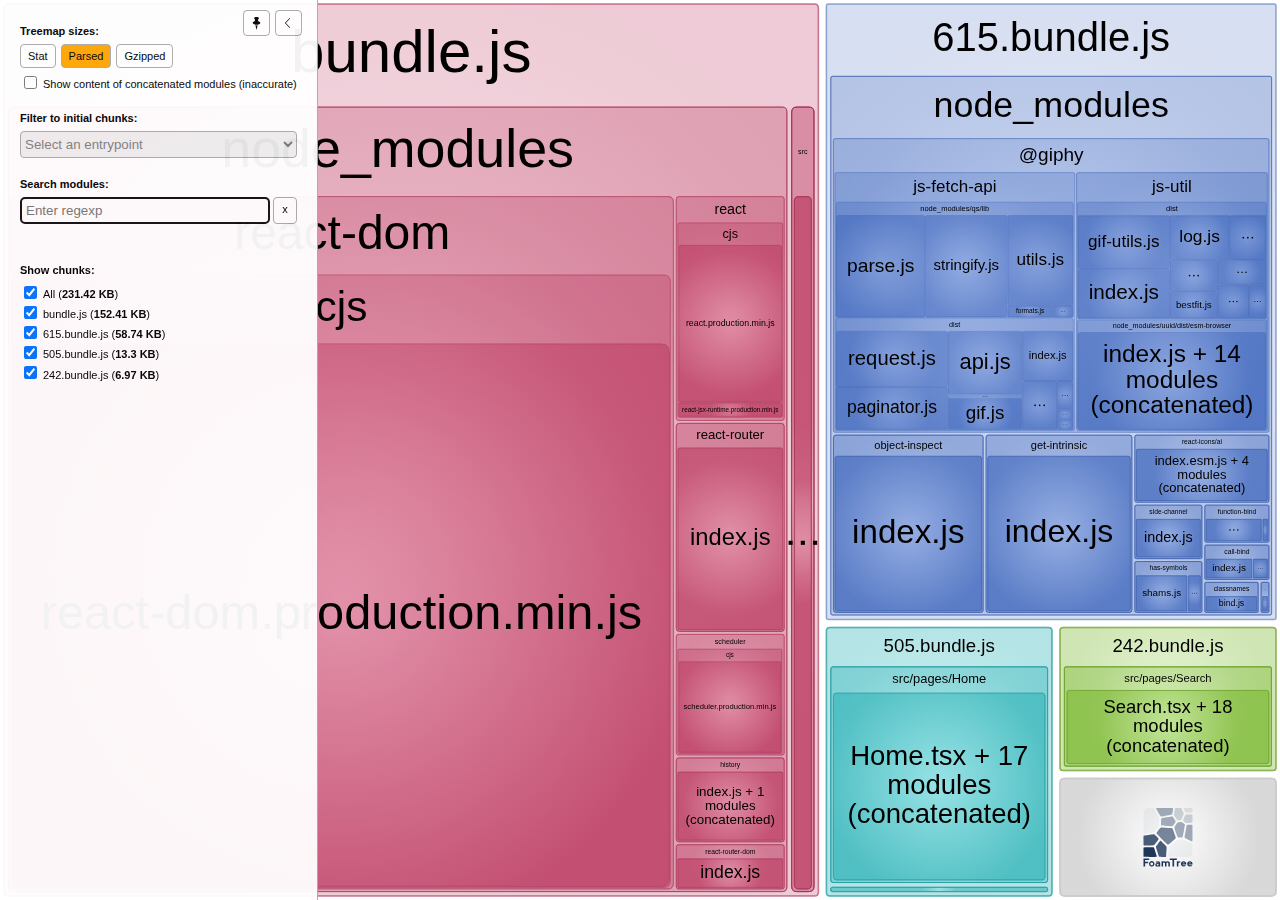
==== commit 7f924257: "Updates" ====
--- a/report.html
+++ b/report.html
@@ -3,7 +3,7 @@
   <head>
     <meta charset="UTF-8"/>
     <meta name="viewport" content="width=device-width, initial-scale=1"/>
-    <title>frontend-performance-basecamp [5 Sep 2023 at 14:37]</title>
+    <title>frontend-performance-basecamp [5 Sep 2023 at 14:55]</title>
     <link rel="shortcut icon" href="[data-uri]" type="image/x-icon" />
 
     <script>
@@ -49,7 +49,7 @@
   <body>
     <div id="app"></div>
     <script>
-      window.chartData = [{"label":"bundle.js","isAsset":true,"statSize":217428,"parsedSize":156084,"gzipSize":51177,"groups":[{"label":"node_modules","path":"./node_modules","statSize":214465,"groups":[{"label":"history","path":"./node_modules/history","statSize":23072,"groups":[{"id":5894,"label":"index.js + 1 modules (concatenated)","path":"./node_modules/history/index.js + 1 modules (concatenated)","statSize":23072,"parsedSize":2690,"gzipSize":1265,"concatenated":true,"groups":[{"label":"node_modules","path":"./node_modules/history/index.js + 1 modules (concatenated)/node_modules","statSize":23072,"groups":[{"label":"history","path":"./node_modules/history/index.js + 1 modules (concatenated)/node_modules/history","statSize":22675,"groups":[{"id":null,"label":"index.js","path":"./node_modules/history/index.js + 1 modules (concatenated)/node_modules/history/index.js","statSize":22675,"parsedSize":2643,"gzipSize":1243,"inaccurateSizes":true}],"parsedSize":2643,"gzipSize":1243,"inaccurateSizes":true},{"label":"@babel/runtime/helpers/esm","path":"./node_modules/history/index.js + 1 modules (concatenated)/node_modules/@babel/runtime/helpers/esm","statSize":397,"groups":[{"id":null,"label":"extends.js","path":"./node_modules/history/index.js + 1 modules (concatenated)/node_modules/@babel/runtime/helpers/esm/extends.js","statSize":397,"parsedSize":46,"gzipSize":21,"inaccurateSizes":true}],"parsedSize":46,"gzipSize":21,"inaccurateSizes":true}],"parsedSize":2690,"gzipSize":1265,"inaccurateSizes":true}]}],"parsedSize":2690,"gzipSize":1265},{"label":"react-dom","path":"./node_modules/react-dom","statSize":133719,"groups":[{"label":"cjs","path":"./node_modules/react-dom/cjs","statSize":131737,"groups":[{"id":4448,"label":"react-dom.production.min.js","path":"./node_modules/react-dom/cjs/react-dom.production.min.js","statSize":131737,"parsedSize":129008,"gzipSize":41357}],"parsedSize":129008,"gzipSize":41357},{"id":745,"label":"client.js","path":"./node_modules/react-dom/client.js","statSize":619,"parsedSize":55,"gzipSize":69},{"id":3935,"label":"index.js","path":"./node_modules/react-dom/index.js","statSize":1363,"parsedSize":233,"gzipSize":166}],"parsedSize":129296,"gzipSize":41431},{"label":"react-router-dom","path":"./node_modules/react-router-dom","statSize":11604,"groups":[{"id":9711,"label":"index.js","path":"./node_modules/react-router-dom/index.js","statSize":11604,"parsedSize":1462,"gzipSize":800}],"parsedSize":1462,"gzipSize":800},{"label":"react-router","path":"./node_modules/react-router","statSize":33461,"groups":[{"id":6974,"label":"index.js","path":"./node_modules/react-router/index.js","statSize":33461,"parsedSize":6539,"gzipSize":2634}],"parsedSize":6539,"gzipSize":2634},{"label":"react","path":"./node_modules/react","statSize":8176,"groups":[{"label":"cjs","path":"./node_modules/react/cjs","statSize":7772,"groups":[{"id":5251,"label":"react-jsx-runtime.production.min.js","path":"./node_modules/react/cjs/react-jsx-runtime.production.min.js","statSize":859,"parsedSize":576,"gzipSize":378},{"id":2408,"label":"react.production.min.js","path":"./node_modules/react/cjs/react.production.min.js","statSize":6913,"parsedSize":6395,"gzipSize":2495}],"parsedSize":6971,"gzipSize":2634},{"id":7294,"label":"index.js","path":"./node_modules/react/index.js","statSize":190,"parsedSize":28,"gzipSize":48},{"id":5893,"label":"jsx-runtime.js","path":"./node_modules/react/jsx-runtime.js","statSize":214,"parsedSize":28,"gzipSize":48}],"parsedSize":7027,"gzipSize":2661},{"label":"scheduler","path":"./node_modules/scheduler","statSize":4433,"groups":[{"label":"cjs","path":"./node_modules/scheduler/cjs","statSize":4235,"groups":[{"id":53,"label":"scheduler.production.min.js","path":"./node_modules/scheduler/cjs/scheduler.production.min.js","statSize":4235,"parsedSize":3801,"gzipSize":1592}],"parsedSize":3801,"gzipSize":1592},{"id":3840,"label":"index.js","path":"./node_modules/scheduler/index.js","statSize":198,"parsedSize":26,"gzipSize":46}],"parsedSize":3827,"gzipSize":1609}],"parsedSize":150841,"gzipSize":49077},{"label":"src","path":"./src","statSize":2963,"groups":[{"id":8497,"label":"index.tsx + 5 modules (concatenated)","path":"./src/index.tsx + 5 modules (concatenated)","statSize":2263,"parsedSize":5242,"gzipSize":2430,"concatenated":true,"groups":[{"label":"src","path":"./src/index.tsx + 5 modules (concatenated)/src","statSize":2263,"groups":[{"id":null,"label":"index.tsx","path":"./src/index.tsx + 5 modules (concatenated)/src/index.tsx","statSize":206,"parsedSize":477,"gzipSize":221,"inaccurateSizes":true},{"id":null,"label":"App.tsx","path":"./src/index.tsx + 5 modules (concatenated)/src/App.tsx","statSize":801,"parsedSize":1855,"gzipSize":860,"inaccurateSizes":true},{"label":"components","path":"./src/index.tsx + 5 modules (concatenated)/src/components","statSize":1256,"groups":[{"label":"NavBar","path":"./src/index.tsx + 5 modules (concatenated)/src/components/NavBar","statSize":843,"groups":[{"id":null,"label":"NavBar.tsx","path":"./src/index.tsx + 5 modules (concatenated)/src/components/NavBar/NavBar.tsx","statSize":653,"parsedSize":1512,"gzipSize":701,"inaccurateSizes":true},{"id":null,"label":"NavBar.module.css","path":"./src/index.tsx + 5 modules (concatenated)/src/components/NavBar/NavBar.module.css","statSize":190,"parsedSize":440,"gzipSize":204,"inaccurateSizes":true}],"parsedSize":1952,"gzipSize":905,"inaccurateSizes":true},{"label":"Footer","path":"./src/index.tsx + 5 modules (concatenated)/src/components/Footer","statSize":413,"groups":[{"id":null,"label":"Footer.tsx","path":"./src/index.tsx + 5 modules (concatenated)/src/components/Footer/Footer.tsx","statSize":355,"parsedSize":822,"gzipSize":381,"inaccurateSizes":true},{"id":null,"label":"Footer.module.css","path":"./src/index.tsx + 5 modules (concatenated)/src/components/Footer/Footer.module.css","statSize":58,"parsedSize":134,"gzipSize":62,"inaccurateSizes":true}],"parsedSize":956,"gzipSize":443,"inaccurateSizes":true}],"parsedSize":2909,"gzipSize":1348,"inaccurateSizes":true}],"parsedSize":5242,"gzipSize":2430,"inaccurateSizes":true}]},{"id":null,"label":"App.css","path":"./src/App.css","statSize":700}],"parsedSize":5242,"gzipSize":2430}],"isInitialByEntrypoint":{"main":true}},{"label":"615.bundle.js","isAsset":true,"statSize":776778,"parsedSize":60150,"gzipSize":19045,"groups":[{"label":"node_modules","path":"./node_modules","statSize":776778,"groups":[{"label":"classnames","path":"./node_modules/classnames","statSize":1292,"groups":[{"id":7166,"label":"bind.js","path":"./node_modules/classnames/bind.js","statSize":1292,"parsedSize":529,"gzipSize":333}],"parsedSize":529,"gzipSize":333},{"label":"@giphy","path":"./node_modules/@giphy","statSize":87477,"groups":[{"label":"js-fetch-api","path":"./node_modules/@giphy/js-fetch-api","statSize":48982,"groups":[{"label":"dist","path":"./node_modules/@giphy/js-fetch-api/dist","statSize":22557,"groups":[{"id":8617,"label":"api.js","path":"./node_modules/@giphy/js-fetch-api/dist/api.js","statSize":4974,"parsedSize":2035,"gzipSize":772},{"id":4331,"label":"constants.js","path":"./node_modules/@giphy/js-fetch-api/dist/constants.js","statSize":425,"parsedSize":198,"gzipSize":184},{"id":3027,"label":"fetch-error.js","path":"./node_modules/@giphy/js-fetch-api/dist/fetch-error.js","statSize":1342,"parsedSize":726,"gzipSize":420},{"id":8304,"label":"index.js","path":"./node_modules/@giphy/js-fetch-api/dist/index.js","statSize":1925,"parsedSize":1109,"gzipSize":515},{"label":"normalize","path":"./node_modules/@giphy/js-fetch-api/dist/normalize","statSize":2218,"groups":[{"id":1073,"label":"gif.js","path":"./node_modules/@giphy/js-fetch-api/dist/normalize/gif.js","statSize":2218,"parsedSize":1151,"gzipSize":583}],"parsedSize":1151,"gzipSize":583},{"id":6100,"label":"option-types.js","path":"./node_modules/@giphy/js-fetch-api/dist/option-types.js","statSize":117,"parsedSize":70,"gzipSize":90},{"id":742,"label":"paginator.js","path":"./node_modules/@giphy/js-fetch-api/dist/paginator.js","statSize":4297,"parsedSize":2054,"gzipSize":1013},{"id":9669,"label":"request.js","path":"./node_modules/@giphy/js-fetch-api/dist/request.js","statSize":7142,"parsedSize":2713,"gzipSize":1312},{"id":9581,"label":"result-types.js","path":"./node_modules/@giphy/js-fetch-api/dist/result-types.js","statSize":117,"parsedSize":70,"gzipSize":90}],"parsedSize":10126,"gzipSize":3082},{"label":"node_modules/qs/lib","path":"./node_modules/@giphy/js-fetch-api/node_modules/qs/lib","statSize":25527,"groups":[{"id":4935,"label":"formats.js","path":"./node_modules/@giphy/js-fetch-api/node_modules/qs/lib/formats.js","statSize":476,"parsedSize":218,"gzipSize":174},{"id":2431,"label":"index.js","path":"./node_modules/@giphy/js-fetch-api/node_modules/qs/lib/index.js","statSize":211,"parsedSize":99,"gzipSize":111},{"id":9088,"label":"parse.js","path":"./node_modules/@giphy/js-fetch-api/node_modules/qs/lib/parse.js","statSize":9349,"parsedSize":3943,"gzipSize":1546},{"id":4748,"label":"stringify.js","path":"./node_modules/@giphy/js-fetch-api/node_modules/qs/lib/stringify.js","statSize":8723,"parsedSize":3647,"gzipSize":1512},{"id":4761,"label":"utils.js","path":"./node_modules/@giphy/js-fetch-api/node_modules/qs/lib/utils.js","statSize":6768,"parsedSize":2593,"gzipSize":1235}],"parsedSize":10500,"gzipSize":3767},{"id":8821,"label":"package.json","path":"./node_modules/@giphy/js-fetch-api/package.json","statSize":898,"parsedSize":40,"gzipSize":60}],"parsedSize":20666,"gzipSize":6635},{"label":"js-util","path":"./node_modules/@giphy/js-util","statSize":38495,"groups":[{"label":"dist","path":"./node_modules/@giphy/js-util/dist","statSize":18898,"groups":[{"id":1301,"label":"bestfit.js","path":"./node_modules/@giphy/js-util/dist/bestfit.js","statSize":2742,"parsedSize":574,"gzipSize":369},{"id":1184,"label":"collections.js","path":"./node_modules/@giphy/js-util/dist/collections.js","statSize":1299,"parsedSize":717,"gzipSize":350},{"id":8918,"label":"get-client-rect-from-el.js","path":"./node_modules/@giphy/js-util/dist/get-client-rect-from-el.js","statSize":656,"parsedSize":257,"gzipSize":203},{"id":1539,"label":"get-pingback-id.js","path":"./node_modules/@giphy/js-util/dist/get-pingback-id.js","statSize":1540,"parsedSize":516,"gzipSize":382},{"id":5956,"label":"gif-utils.js","path":"./node_modules/@giphy/js-util/dist/gif-utils.js","statSize":5315,"parsedSize":2151,"gzipSize":1003},{"id":3859,"label":"index.js","path":"./node_modules/@giphy/js-util/dist/index.js","statSize":3072,"parsedSize":1992,"gzipSize":592},{"id":1645,"label":"log.js","path":"./node_modules/@giphy/js-util/dist/log.js","statSize":2344,"parsedSize":1165,"gzipSize":466},{"id":3465,"label":"sdk-headers.js","path":"./node_modules/@giphy/js-util/dist/sdk-headers.js","statSize":1173,"parsedSize":652,"gzipSize":305},{"id":4485,"label":"webp-check.js","path":"./node_modules/@giphy/js-util/dist/webp-check.js","statSize":757,"parsedSize":458,"gzipSize":313}],"parsedSize":8482,"gzipSize":2767},{"label":"node_modules/uuid/dist/esm-browser","path":"./node_modules/@giphy/js-util/node_modules/uuid/dist/esm-browser","statSize":19597,"groups":[{"id":4763,"label":"index.js + 14 modules (concatenated)","path":"./node_modules/@giphy/js-util/node_modules/uuid/dist/esm-browser/index.js + 14 modules (concatenated)","statSize":19597,"parsedSize":7997,"gzipSize":3372,"concatenated":true,"groups":[{"label":"node_modules/@giphy/js-util/node_modules/uuid/dist/esm-browser","path":"./node_modules/@giphy/js-util/node_modules/uuid/dist/esm-browser/index.js + 14 modules (concatenated)/node_modules/@giphy/js-util/node_modules/uuid/dist/esm-browser","statSize":19597,"groups":[{"id":null,"label":"index.js","path":"./node_modules/@giphy/js-util/node_modules/uuid/dist/esm-browser/index.js + 14 modules (concatenated)/node_modules/@giphy/js-util/node_modules/uuid/dist/esm-browser/index.js","statSize":412,"parsedSize":168,"gzipSize":70,"inaccurateSizes":true},{"id":null,"label":"v1.js","path":"./node_modules/@giphy/js-util/node_modules/uuid/dist/esm-browser/index.js + 14 modules (concatenated)/node_modules/@giphy/js-util/node_modules/uuid/dist/esm-browser/v1.js","statSize":3296,"parsedSize":1345,"gzipSize":567,"inaccurateSizes":true},{"id":null,"label":"stringify.js","path":"./node_modules/@giphy/js-util/node_modules/uuid/dist/esm-browser/index.js + 14 modules (concatenated)/node_modules/@giphy/js-util/node_modules/uuid/dist/esm-browser/stringify.js","statSize":1463,"parsedSize":597,"gzipSize":251,"inaccurateSizes":true},{"id":null,"label":"validate.js","path":"./node_modules/@giphy/js-util/node_modules/uuid/dist/esm-browser/index.js + 14 modules (concatenated)/node_modules/@giphy/js-util/node_modules/uuid/dist/esm-browser/validate.js","statSize":141,"parsedSize":57,"gzipSize":24,"inaccurateSizes":true},{"id":null,"label":"v3.js","path":"./node_modules/@giphy/js-util/node_modules/uuid/dist/esm-browser/index.js + 14 modules (concatenated)/node_modules/@giphy/js-util/node_modules/uuid/dist/esm-browser/v3.js","statSize":105,"parsedSize":42,"gzipSize":18,"inaccurateSizes":true},{"id":null,"label":"parse.js","path":"./node_modules/@giphy/js-util/node_modules/uuid/dist/esm-browser/index.js + 14 modules (concatenated)/node_modules/@giphy/js-util/node_modules/uuid/dist/esm-browser/parse.js","statSize":1104,"parsedSize":450,"gzipSize":189,"inaccurateSizes":true},{"id":null,"label":"v4.js","path":"./node_modules/@giphy/js-util/node_modules/uuid/dist/esm-browser/index.js + 14 modules (concatenated)/node_modules/@giphy/js-util/node_modules/uuid/dist/esm-browser/v4.js","statSize":544,"parsedSize":221,"gzipSize":93,"inaccurateSizes":true},{"id":null,"label":"v5.js","path":"./node_modules/@giphy/js-util/node_modules/uuid/dist/esm-browser/index.js + 14 modules (concatenated)/node_modules/@giphy/js-util/node_modules/uuid/dist/esm-browser/v5.js","statSize":108,"parsedSize":44,"gzipSize":18,"inaccurateSizes":true},{"id":null,"label":"nil.js","path":"./node_modules/@giphy/js-util/node_modules/uuid/dist/esm-browser/index.js + 14 modules (concatenated)/node_modules/@giphy/js-util/node_modules/uuid/dist/esm-browser/nil.js","statSize":54,"parsedSize":22,"gzipSize":9,"inaccurateSizes":true},{"id":null,"label":"version.js","path":"./node_modules/@giphy/js-util/node_modules/uuid/dist/esm-browser/index.js + 14 modules (concatenated)/node_modules/@giphy/js-util/node_modules/uuid/dist/esm-browser/version.js","statSize":200,"parsedSize":81,"gzipSize":34,"inaccurateSizes":true},{"id":null,"label":"rng.js","path":"./node_modules/@giphy/js-util/node_modules/uuid/dist/esm-browser/index.js + 14 modules (concatenated)/node_modules/@giphy/js-util/node_modules/uuid/dist/esm-browser/rng.js","statSize":1040,"parsedSize":424,"gzipSize":178,"inaccurateSizes":true},{"id":null,"label":"regex.js","path":"./node_modules/@giphy/js-util/node_modules/uuid/dist/esm-browser/index.js + 14 modules (concatenated)/node_modules/@giphy/js-util/node_modules/uuid/dist/esm-browser/regex.js","statSize":133,"parsedSize":54,"gzipSize":22,"inaccurateSizes":true},{"id":null,"label":"v35.js","path":"./node_modules/@giphy/js-util/node_modules/uuid/dist/esm-browser/index.js + 14 modules (concatenated)/node_modules/@giphy/js-util/node_modules/uuid/dist/esm-browser/v35.js","statSize":1657,"parsedSize":676,"gzipSize":285,"inaccurateSizes":true},{"id":null,"label":"md5.js","path":"./node_modules/@giphy/js-util/node_modules/uuid/dist/esm-browser/index.js + 14 modules (concatenated)/node_modules/@giphy/js-util/node_modules/uuid/dist/esm-browser/md5.js","statSize":6852,"parsedSize":2796,"gzipSize":1179,"inaccurateSizes":true},{"id":null,"label":"sha1.js","path":"./node_modules/@giphy/js-util/node_modules/uuid/dist/esm-browser/index.js + 14 modules (concatenated)/node_modules/@giphy/js-util/node_modules/uuid/dist/esm-browser/sha1.js","statSize":2488,"parsedSize":1015,"gzipSize":428,"inaccurateSizes":true}],"parsedSize":7997,"gzipSize":3372,"inaccurateSizes":true}]}],"parsedSize":7997,"gzipSize":3372}],"parsedSize":16479,"gzipSize":6007}],"parsedSize":37145,"gzipSize":11956},{"label":"call-bind","path":"./node_modules/call-bind","statSize":1719,"groups":[{"id":1924,"label":"callBound.js","path":"./node_modules/call-bind/callBound.js","statSize":413,"parsedSize":178,"gzipSize":160},{"id":5559,"label":"index.js","path":"./node_modules/call-bind/index.js","statSize":1306,"parsedSize":536,"gzipSize":330}],"parsedSize":714,"gzipSize":402},{"label":"function-bind","path":"./node_modules/function-bind","statSize":1589,"groups":[{"id":7648,"label":"implementation.js","path":"./node_modules/function-bind/implementation.js","statSize":1463,"parsedSize":691,"gzipSize":387},{"id":8612,"label":"index.js","path":"./node_modules/function-bind/index.js","statSize":126,"parsedSize":74,"gzipSize":94}],"parsedSize":765,"gzipSize":414},{"label":"get-intrinsic","path":"./node_modules/get-intrinsic","statSize":12499,"groups":[{"id":210,"label":"index.js","path":"./node_modules/get-intrinsic/index.js","statSize":12499,"parsedSize":7656,"gzipSize":2323}],"parsedSize":7656,"gzipSize":2323},{"label":"has-symbols","path":"./node_modules/has-symbols","statSize":2181,"groups":[{"id":1405,"label":"index.js","path":"./node_modules/has-symbols/index.js","statSize":420,"parsedSize":220,"gzipSize":153},{"id":5419,"label":"shams.js","path":"./node_modules/has-symbols/shams.js","statSize":1761,"parsedSize":855,"gzipSize":345}],"parsedSize":1075,"gzipSize":410},{"label":"has/src","path":"./node_modules/has/src","statSize":129,"groups":[{"id":7642,"label":"index.js","path":"./node_modules/has/src/index.js","statSize":129,"parsedSize":101,"gzipSize":116}],"parsedSize":101,"gzipSize":116},{"label":"object-inspect","path":"./node_modules/object-inspect","statSize":16426,"groups":[{"id":631,"label":"index.js","path":"./node_modules/object-inspect/index.js","statSize":16426,"parsedSize":7854,"gzipSize":2756}],"parsedSize":7854,"gzipSize":2756},{"label":"react-icons/ai","path":"./node_modules/react-icons/ai","statSize":650075,"groups":[{"id":6868,"label":"index.esm.js + 4 modules (concatenated)","path":"./node_modules/react-icons/ai/index.esm.js + 4 modules (concatenated)","statSize":650075,"parsedSize":2741,"gzipSize":1305,"concatenated":true,"groups":[{"label":"node_modules/react-icons","path":"./node_modules/react-icons/ai/index.esm.js + 4 modules (concatenated)/node_modules/react-icons","statSize":650075,"groups":[{"label":"ai","path":"./node_modules/react-icons/ai/index.esm.js + 4 modules (concatenated)/node_modules/react-icons/ai","statSize":643075,"groups":[{"id":null,"label":"index.esm.js","path":"./node_modules/react-icons/ai/index.esm.js + 4 modules (concatenated)/node_modules/react-icons/ai/index.esm.js","statSize":643075,"parsedSize":2711,"gzipSize":1290,"inaccurateSizes":true}],"parsedSize":2711,"gzipSize":1290,"inaccurateSizes":true},{"label":"lib/esm","path":"./node_modules/react-icons/ai/index.esm.js + 4 modules (concatenated)/node_modules/react-icons/lib/esm","statSize":7000,"groups":[{"id":null,"label":"index.js","path":"./node_modules/react-icons/ai/index.esm.js + 4 modules (concatenated)/node_modules/react-icons/lib/esm/index.js","statSize":91,"parsedSize":0,"gzipSize":0,"inaccurateSizes":true},{"id":null,"label":"iconsManifest.js","path":"./node_modules/react-icons/ai/index.esm.js + 4 modules (concatenated)/node_modules/react-icons/lib/esm/iconsManifest.js","statSize":4340,"parsedSize":18,"gzipSize":8,"inaccurateSizes":true},{"id":null,"label":"iconBase.js","path":"./node_modules/react-icons/ai/index.esm.js + 4 modules (concatenated)/node_modules/react-icons/lib/esm/iconBase.js","statSize":2324,"parsedSize":9,"gzipSize":4,"inaccurateSizes":true},{"id":null,"label":"iconContext.js","path":"./node_modules/react-icons/ai/index.esm.js + 4 modules (concatenated)/node_modules/react-icons/lib/esm/iconContext.js","statSize":245,"parsedSize":1,"gzipSize":0,"inaccurateSizes":true}],"parsedSize":29,"gzipSize":14,"inaccurateSizes":true}],"parsedSize":2741,"gzipSize":1305,"inaccurateSizes":true}]}],"parsedSize":2741,"gzipSize":1305},{"label":"side-channel","path":"./node_modules/side-channel","statSize":3391,"groups":[{"id":7478,"label":"index.js","path":"./node_modules/side-channel/index.js","statSize":3391,"parsedSize":1128,"gzipSize":493}],"parsedSize":1128,"gzipSize":493}],"parsedSize":59708,"gzipSize":18780}],"isInitialByEntrypoint":{}},{"label":"505.bundle.js","isAsset":true,"statSize":18370,"parsedSize":13622,"gzipSize":6445,"groups":[{"label":"node_modules/classnames","path":"./node_modules/classnames","statSize":1292,"groups":[{"id":7166,"label":"bind.js","path":"./node_modules/classnames/bind.js","statSize":1292,"parsedSize":529,"gzipSize":333}],"parsedSize":529,"gzipSize":333},{"label":"src/pages/Home","path":"./src/pages/Home","statSize":17078,"groups":[{"id":2505,"label":"Home.tsx + 17 modules (concatenated)","path":"./src/pages/Home/Home.tsx + 17 modules (concatenated)","statSize":17078,"parsedSize":12858,"gzipSize":6012,"concatenated":true,"groups":[{"label":"src","path":"./src/pages/Home/Home.tsx + 17 modules (concatenated)/src","statSize":17078,"groups":[{"label":"pages/Home","path":"./src/pages/Home/Home.tsx + 17 modules (concatenated)/src/pages/Home","statSize":16555,"groups":[{"id":null,"label":"Home.tsx","path":"./src/pages/Home/Home.tsx + 17 modules (concatenated)/src/pages/Home/Home.tsx","statSize":2630,"parsedSize":1980,"gzipSize":925,"inaccurateSizes":true},{"label":"components","path":"./src/pages/Home/Home.tsx + 17 modules (concatenated)/src/pages/Home/components","statSize":12384,"groups":[{"label":"FeatureItem","path":"./src/pages/Home/Home.tsx + 17 modules (concatenated)/src/pages/Home/components/FeatureItem","statSize":753,"groups":[{"id":null,"label":"FeatureItem.tsx","path":"./src/pages/Home/Home.tsx + 17 modules (concatenated)/src/pages/Home/components/FeatureItem/FeatureItem.tsx","statSize":543,"parsedSize":408,"gzipSize":191,"inaccurateSizes":true},{"id":null,"label":"FeatureItem.module.css","path":"./src/pages/Home/Home.tsx + 17 modules (concatenated)/src/pages/Home/components/FeatureItem/FeatureItem.module.css","statSize":210,"parsedSize":158,"gzipSize":73,"inaccurateSizes":true}],"parsedSize":566,"gzipSize":265,"inaccurateSizes":true},{"label":"CustomCursor","path":"./src/pages/Home/Home.tsx + 17 modules (concatenated)/src/pages/Home/components/CustomCursor","statSize":981,"groups":[{"id":null,"label":"CustomCursor.tsx","path":"./src/pages/Home/Home.tsx + 17 modules (concatenated)/src/pages/Home/components/CustomCursor/CustomCursor.tsx","statSize":857,"parsedSize":645,"gzipSize":301,"inaccurateSizes":true},{"id":null,"label":"CustomCursor.module.css","path":"./src/pages/Home/Home.tsx + 17 modules (concatenated)/src/pages/Home/components/CustomCursor/CustomCursor.module.css","statSize":124,"parsedSize":93,"gzipSize":43,"inaccurateSizes":true}],"parsedSize":738,"gzipSize":345,"inaccurateSizes":true},{"label":"AnimatedPath","path":"./src/pages/Home/Home.tsx + 17 modules (concatenated)/src/pages/Home/components/AnimatedPath","statSize":10650,"groups":[{"id":null,"label":"AnimatedPath.tsx","path":"./src/pages/Home/Home.tsx + 17 modules (concatenated)/src/pages/Home/components/AnimatedPath/AnimatedPath.tsx","statSize":10555,"parsedSize":7946,"gzipSize":3715,"inaccurateSizes":true},{"id":null,"label":"AnimatedPath.module.css","path":"./src/pages/Home/Home.tsx + 17 modules (concatenated)/src/pages/Home/components/AnimatedPath/AnimatedPath.module.css","statSize":95,"parsedSize":71,"gzipSize":33,"inaccurateSizes":true}],"parsedSize":8018,"gzipSize":3749,"inaccurateSizes":true}],"parsedSize":9323,"gzipSize":4359,"inaccurateSizes":true},{"id":null,"label":"Home.module.css","path":"./src/pages/Home/Home.tsx + 17 modules (concatenated)/src/pages/Home/Home.module.css","statSize":468,"parsedSize":352,"gzipSize":164,"inaccurateSizes":true},{"label":"hooks","path":"./src/pages/Home/Home.tsx + 17 modules (concatenated)/src/pages/Home/hooks","statSize":1073,"groups":[{"id":null,"label":"useMousePosition.tsx","path":"./src/pages/Home/Home.tsx + 17 modules (concatenated)/src/pages/Home/hooks/useMousePosition.tsx","statSize":809,"parsedSize":609,"gzipSize":284,"inaccurateSizes":true},{"id":null,"label":"useScrollEvent.tsx","path":"./src/pages/Home/Home.tsx + 17 modules (concatenated)/src/pages/Home/hooks/useScrollEvent.tsx","statSize":264,"parsedSize":198,"gzipSize":92,"inaccurateSizes":true}],"parsedSize":807,"gzipSize":377,"inaccurateSizes":true}],"parsedSize":12464,"gzipSize":5827,"inaccurateSizes":true},{"label":"assets/images","path":"./src/pages/Home/Home.tsx + 17 modules (concatenated)/src/assets/images","statSize":442,"groups":[{"id":null,"label":"hero_desktop.avif","path":"./src/pages/Home/Home.tsx + 17 modules (concatenated)/src/assets/images/hero_desktop.avif","statSize":68,"parsedSize":51,"gzipSize":23,"inaccurateSizes":true},{"id":null,"label":"hero_tablet.webp","path":"./src/pages/Home/Home.tsx + 17 modules (concatenated)/src/assets/images/hero_tablet.webp","statSize":67,"parsedSize":50,"gzipSize":23,"inaccurateSizes":true},{"id":null,"label":"hero_mobile.webp","path":"./src/pages/Home/Home.tsx + 17 modules (concatenated)/src/assets/images/hero_mobile.webp","statSize":67,"parsedSize":50,"gzipSize":23,"inaccurateSizes":true},{"id":null,"label":"hero.png","path":"./src/pages/Home/Home.tsx + 17 modules (concatenated)/src/assets/images/hero.png","statSize":59,"parsedSize":44,"gzipSize":20,"inaccurateSizes":true},{"id":null,"label":"trending.mp4","path":"./src/pages/Home/Home.tsx + 17 modules (concatenated)/src/assets/images/trending.mp4","statSize":63,"parsedSize":47,"gzipSize":22,"inaccurateSizes":true},{"id":null,"label":"find.mp4","path":"./src/pages/Home/Home.tsx + 17 modules (concatenated)/src/assets/images/find.mp4","statSize":59,"parsedSize":44,"gzipSize":20,"inaccurateSizes":true},{"id":null,"label":"free.mp4","path":"./src/pages/Home/Home.tsx + 17 modules (concatenated)/src/assets/images/free.mp4","statSize":59,"parsedSize":44,"gzipSize":20,"inaccurateSizes":true}],"parsedSize":332,"gzipSize":155,"inaccurateSizes":true},{"label":"utils","path":"./src/pages/Home/Home.tsx + 17 modules (concatenated)/src/utils","statSize":81,"groups":[{"id":null,"label":"number.ts","path":"./src/pages/Home/Home.tsx + 17 modules (concatenated)/src/utils/number.ts","statSize":81,"parsedSize":60,"gzipSize":28,"inaccurateSizes":true}],"parsedSize":60,"gzipSize":28,"inaccurateSizes":true}],"parsedSize":12858,"gzipSize":6012,"inaccurateSizes":true}]}],"parsedSize":12858,"gzipSize":6012}],"isInitialByEntrypoint":{}},{"label":"242.bundle.js","isAsset":true,"statSize":14988,"parsedSize":7139,"gzipSize":2852,"groups":[{"label":"src/pages/Search","path":"./src/pages/Search","statSize":14973,"groups":[{"id":284,"label":"Search.tsx + 18 modules (concatenated)","path":"./src/pages/Search/Search.tsx + 18 modules (concatenated)","statSize":14973,"parsedSize":6959,"gzipSize":2753,"concatenated":true,"groups":[{"label":"src","path":"./src/pages/Search/Search.tsx + 18 modules (concatenated)/src","statSize":14973,"groups":[{"label":"pages/Search","path":"./src/pages/Search/Search.tsx + 18 modules (concatenated)/src/pages/Search","statSize":11590,"groups":[{"id":null,"label":"Search.tsx","path":"./src/pages/Search/Search.tsx + 18 modules (concatenated)/src/pages/Search/Search.tsx","statSize":955,"parsedSize":443,"gzipSize":175,"inaccurateSizes":true},{"label":"hooks","path":"./src/pages/Search/Search.tsx + 18 modules (concatenated)/src/pages/Search/hooks","statSize":2707,"groups":[{"id":null,"label":"useGifSearch.tsx","path":"./src/pages/Search/Search.tsx + 18 modules (concatenated)/src/pages/Search/hooks/useGifSearch.tsx","statSize":2707,"parsedSize":1258,"gzipSize":497,"inaccurateSizes":true}],"parsedSize":1258,"gzipSize":497,"inaccurateSizes":true},{"label":"components","path":"./src/pages/Search/Search.tsx + 18 modules (concatenated)/src/pages/Search/components","statSize":7429,"groups":[{"label":"SearchBar","path":"./src/pages/Search/Search.tsx + 18 modules (concatenated)/src/pages/Search/components/SearchBar","statSize":1116,"groups":[{"id":null,"label":"SearchBar.tsx","path":"./src/pages/Search/Search.tsx + 18 modules (concatenated)/src/pages/Search/components/SearchBar/SearchBar.tsx","statSize":858,"parsedSize":398,"gzipSize":157,"inaccurateSizes":true},{"id":null,"label":"SearchBar.module.css","path":"./src/pages/Search/Search.tsx + 18 modules (concatenated)/src/pages/Search/components/SearchBar/SearchBar.module.css","statSize":258,"parsedSize":119,"gzipSize":47,"inaccurateSizes":true}],"parsedSize":518,"gzipSize":205,"inaccurateSizes":true},{"label":"SearchResult","path":"./src/pages/Search/Search.tsx + 18 modules (concatenated)/src/pages/Search/components/SearchResult","statSize":1090,"groups":[{"id":null,"label":"SearchResult.tsx","path":"./src/pages/Search/Search.tsx + 18 modules (concatenated)/src/pages/Search/components/SearchResult/SearchResult.tsx","statSize":906,"parsedSize":421,"gzipSize":166,"inaccurateSizes":true},{"id":null,"label":"SearchResult.module.css","path":"./src/pages/Search/Search.tsx + 18 modules (concatenated)/src/pages/Search/components/SearchResult/SearchResult.module.css","statSize":184,"parsedSize":85,"gzipSize":33,"inaccurateSizes":true}],"parsedSize":506,"gzipSize":200,"inaccurateSizes":true},{"label":"HelpPanel","path":"./src/pages/Search/Search.tsx + 18 modules (concatenated)/src/pages/Search/components/HelpPanel","statSize":2494,"groups":[{"id":null,"label":"HelpPanel.tsx","path":"./src/pages/Search/Search.tsx + 18 modules (concatenated)/src/pages/Search/components/HelpPanel/HelpPanel.tsx","statSize":2222,"parsedSize":1032,"gzipSize":408,"inaccurateSizes":true},{"id":null,"label":"HelpPanel.module.css","path":"./src/pages/Search/Search.tsx + 18 modules (concatenated)/src/pages/Search/components/HelpPanel/HelpPanel.module.css","statSize":272,"parsedSize":126,"gzipSize":50,"inaccurateSizes":true}],"parsedSize":1159,"gzipSize":458,"inaccurateSizes":true},{"label":"ResultTitle","path":"./src/pages/Search/Search.tsx + 18 modules (concatenated)/src/pages/Search/components/ResultTitle","statSize":930,"groups":[{"id":null,"label":"ResultTitle.tsx","path":"./src/pages/Search/Search.tsx + 18 modules (concatenated)/src/pages/Search/components/ResultTitle/ResultTitle.tsx","statSize":836,"parsedSize":388,"gzipSize":153,"inaccurateSizes":true},{"id":null,"label":"ResultTitle.module.css","path":"./src/pages/Search/Search.tsx + 18 modules (concatenated)/src/pages/Search/components/ResultTitle/ResultTitle.module.css","statSize":94,"parsedSize":43,"gzipSize":17,"inaccurateSizes":true}],"parsedSize":432,"gzipSize":170,"inaccurateSizes":true},{"label":"GifItem","path":"./src/pages/Search/Search.tsx + 18 modules (concatenated)/src/pages/Search/components/GifItem","statSize":786,"groups":[{"id":null,"label":"GifItem.tsx","path":"./src/pages/Search/Search.tsx + 18 modules (concatenated)/src/pages/Search/components/GifItem/GifItem.tsx","statSize":549,"parsedSize":255,"gzipSize":100,"inaccurateSizes":true},{"id":null,"label":"GifItem.module.css","path":"./src/pages/Search/Search.tsx + 18 modules (concatenated)/src/pages/Search/components/GifItem/GifItem.module.css","statSize":237,"parsedSize":110,"gzipSize":43,"inaccurateSizes":true}],"parsedSize":365,"gzipSize":144,"inaccurateSizes":true},{"label":"ArtistList","path":"./src/pages/Search/Search.tsx + 18 modules (concatenated)/src/pages/Search/components/ArtistList","statSize":316,"groups":[{"id":null,"label":"ArtistList.tsx","path":"./src/pages/Search/Search.tsx + 18 modules (concatenated)/src/pages/Search/components/ArtistList/ArtistList.tsx","statSize":316,"parsedSize":146,"gzipSize":58,"inaccurateSizes":true}],"parsedSize":146,"gzipSize":58,"inaccurateSizes":true},{"label":"ArtistInfo","path":"./src/pages/Search/Search.tsx + 18 modules (concatenated)/src/pages/Search/components/ArtistInfo","statSize":697,"groups":[{"id":null,"label":"ArtistInfo.tsx","path":"./src/pages/Search/Search.tsx + 18 modules (concatenated)/src/pages/Search/components/ArtistInfo/ArtistInfo.tsx","statSize":525,"parsedSize":244,"gzipSize":96,"inaccurateSizes":true},{"id":null,"label":"ArtistInfo.module.css","path":"./src/pages/Search/Search.tsx + 18 modules (concatenated)/src/pages/Search/components/ArtistInfo/ArtistInfo.module.css","statSize":172,"parsedSize":79,"gzipSize":31,"inaccurateSizes":true}],"parsedSize":323,"gzipSize":128,"inaccurateSizes":true}],"parsedSize":3452,"gzipSize":1365,"inaccurateSizes":true},{"id":null,"label":"Search.module.css","path":"./src/pages/Search/Search.tsx + 18 modules (concatenated)/src/pages/Search/Search.module.css","statSize":499,"parsedSize":231,"gzipSize":91,"inaccurateSizes":true}],"parsedSize":5386,"gzipSize":2130,"inaccurateSizes":true},{"label":"apis","path":"./src/pages/Search/Search.tsx + 18 modules (concatenated)/src/apis","statSize":2137,"groups":[{"id":null,"label":"gifAPIService.ts","path":"./src/pages/Search/Search.tsx + 18 modules (concatenated)/src/apis/gifAPIService.ts","statSize":2137,"parsedSize":993,"gzipSize":392,"inaccurateSizes":true}],"parsedSize":993,"gzipSize":392,"inaccurateSizes":true},{"label":"constants","path":"./src/pages/Search/Search.tsx + 18 modules (concatenated)/src/constants","statSize":1113,"groups":[{"id":null,"label":"artistData.ts","path":"./src/pages/Search/Search.tsx + 18 modules (concatenated)/src/constants/artistData.ts","statSize":1113,"parsedSize":517,"gzipSize":204,"inaccurateSizes":true}],"parsedSize":517,"gzipSize":204,"inaccurateSizes":true},{"label":"models/help","path":"./src/pages/Search/Search.tsx + 18 modules (concatenated)/src/models/help","statSize":133,"groups":[{"id":null,"label":"artist.ts","path":"./src/pages/Search/Search.tsx + 18 modules (concatenated)/src/models/help/artist.ts","statSize":133,"parsedSize":61,"gzipSize":24,"inaccurateSizes":true}],"parsedSize":61,"gzipSize":24,"inaccurateSizes":true}],"parsedSize":6959,"gzipSize":2753,"inaccurateSizes":true}]}],"parsedSize":6959,"gzipSize":2753},{"id":4654,"label":"util.inspect (ignored)","path":"./util.inspect (ignored)","statSize":15,"parsedSize":6,"gzipSize":26}],"isInitialByEntrypoint":{}}];
+      window.chartData = [{"label":"bundle.js","isAsset":true,"statSize":217405,"parsedSize":156067,"gzipSize":51168,"groups":[{"label":"node_modules","path":"./node_modules","statSize":214465,"groups":[{"label":"history","path":"./node_modules/history","statSize":23072,"groups":[{"id":5894,"label":"index.js + 1 modules (concatenated)","path":"./node_modules/history/index.js + 1 modules (concatenated)","statSize":23072,"parsedSize":2690,"gzipSize":1265,"concatenated":true,"groups":[{"label":"node_modules","path":"./node_modules/history/index.js + 1 modules (concatenated)/node_modules","statSize":23072,"groups":[{"label":"history","path":"./node_modules/history/index.js + 1 modules (concatenated)/node_modules/history","statSize":22675,"groups":[{"id":null,"label":"index.js","path":"./node_modules/history/index.js + 1 modules (concatenated)/node_modules/history/index.js","statSize":22675,"parsedSize":2643,"gzipSize":1243,"inaccurateSizes":true}],"parsedSize":2643,"gzipSize":1243,"inaccurateSizes":true},{"label":"@babel/runtime/helpers/esm","path":"./node_modules/history/index.js + 1 modules (concatenated)/node_modules/@babel/runtime/helpers/esm","statSize":397,"groups":[{"id":null,"label":"extends.js","path":"./node_modules/history/index.js + 1 modules (concatenated)/node_modules/@babel/runtime/helpers/esm/extends.js","statSize":397,"parsedSize":46,"gzipSize":21,"inaccurateSizes":true}],"parsedSize":46,"gzipSize":21,"inaccurateSizes":true}],"parsedSize":2690,"gzipSize":1265,"inaccurateSizes":true}]}],"parsedSize":2690,"gzipSize":1265},{"label":"react-dom","path":"./node_modules/react-dom","statSize":133719,"groups":[{"label":"cjs","path":"./node_modules/react-dom/cjs","statSize":131737,"groups":[{"id":4448,"label":"react-dom.production.min.js","path":"./node_modules/react-dom/cjs/react-dom.production.min.js","statSize":131737,"parsedSize":129008,"gzipSize":41357}],"parsedSize":129008,"gzipSize":41357},{"id":745,"label":"client.js","path":"./node_modules/react-dom/client.js","statSize":619,"parsedSize":55,"gzipSize":69},{"id":3935,"label":"index.js","path":"./node_modules/react-dom/index.js","statSize":1363,"parsedSize":233,"gzipSize":166}],"parsedSize":129296,"gzipSize":41431},{"label":"react-router-dom","path":"./node_modules/react-router-dom","statSize":11604,"groups":[{"id":9711,"label":"index.js","path":"./node_modules/react-router-dom/index.js","statSize":11604,"parsedSize":1462,"gzipSize":800}],"parsedSize":1462,"gzipSize":800},{"label":"react-router","path":"./node_modules/react-router","statSize":33461,"groups":[{"id":6974,"label":"index.js","path":"./node_modules/react-router/index.js","statSize":33461,"parsedSize":6539,"gzipSize":2634}],"parsedSize":6539,"gzipSize":2634},{"label":"react","path":"./node_modules/react","statSize":8176,"groups":[{"label":"cjs","path":"./node_modules/react/cjs","statSize":7772,"groups":[{"id":5251,"label":"react-jsx-runtime.production.min.js","path":"./node_modules/react/cjs/react-jsx-runtime.production.min.js","statSize":859,"parsedSize":576,"gzipSize":378},{"id":2408,"label":"react.production.min.js","path":"./node_modules/react/cjs/react.production.min.js","statSize":6913,"parsedSize":6395,"gzipSize":2495}],"parsedSize":6971,"gzipSize":2634},{"id":7294,"label":"index.js","path":"./node_modules/react/index.js","statSize":190,"parsedSize":28,"gzipSize":48},{"id":5893,"label":"jsx-runtime.js","path":"./node_modules/react/jsx-runtime.js","statSize":214,"parsedSize":28,"gzipSize":48}],"parsedSize":7027,"gzipSize":2661},{"label":"scheduler","path":"./node_modules/scheduler","statSize":4433,"groups":[{"label":"cjs","path":"./node_modules/scheduler/cjs","statSize":4235,"groups":[{"id":53,"label":"scheduler.production.min.js","path":"./node_modules/scheduler/cjs/scheduler.production.min.js","statSize":4235,"parsedSize":3801,"gzipSize":1592}],"parsedSize":3801,"gzipSize":1592},{"id":3840,"label":"index.js","path":"./node_modules/scheduler/index.js","statSize":198,"parsedSize":26,"gzipSize":46}],"parsedSize":3827,"gzipSize":1609}],"parsedSize":150841,"gzipSize":49077},{"label":"src","path":"./src","statSize":2940,"groups":[{"id":8497,"label":"index.tsx + 5 modules (concatenated)","path":"./src/index.tsx + 5 modules (concatenated)","statSize":2240,"parsedSize":5225,"gzipSize":2419,"concatenated":true,"groups":[{"label":"src","path":"./src/index.tsx + 5 modules (concatenated)/src","statSize":2240,"groups":[{"id":null,"label":"index.tsx","path":"./src/index.tsx + 5 modules (concatenated)/src/index.tsx","statSize":206,"parsedSize":480,"gzipSize":222,"inaccurateSizes":true},{"id":null,"label":"App.tsx","path":"./src/index.tsx + 5 modules (concatenated)/src/App.tsx","statSize":778,"parsedSize":1814,"gzipSize":840,"inaccurateSizes":true},{"label":"components","path":"./src/index.tsx + 5 modules (concatenated)/src/components","statSize":1256,"groups":[{"label":"NavBar","path":"./src/index.tsx + 5 modules (concatenated)/src/components/NavBar","statSize":843,"groups":[{"id":null,"label":"NavBar.tsx","path":"./src/index.tsx + 5 modules (concatenated)/src/components/NavBar/NavBar.tsx","statSize":653,"parsedSize":1523,"gzipSize":705,"inaccurateSizes":true},{"id":null,"label":"NavBar.module.css","path":"./src/index.tsx + 5 modules (concatenated)/src/components/NavBar/NavBar.module.css","statSize":190,"parsedSize":443,"gzipSize":205,"inaccurateSizes":true}],"parsedSize":1966,"gzipSize":910,"inaccurateSizes":true},{"label":"Footer","path":"./src/index.tsx + 5 modules (concatenated)/src/components/Footer","statSize":413,"groups":[{"id":null,"label":"Footer.tsx","path":"./src/index.tsx + 5 modules (concatenated)/src/components/Footer/Footer.tsx","statSize":355,"parsedSize":828,"gzipSize":383,"inaccurateSizes":true},{"id":null,"label":"Footer.module.css","path":"./src/index.tsx + 5 modules (concatenated)/src/components/Footer/Footer.module.css","statSize":58,"parsedSize":135,"gzipSize":62,"inaccurateSizes":true}],"parsedSize":963,"gzipSize":446,"inaccurateSizes":true}],"parsedSize":2929,"gzipSize":1356,"inaccurateSizes":true}],"parsedSize":5225,"gzipSize":2419,"inaccurateSizes":true}]},{"id":null,"label":"App.css","path":"./src/App.css","statSize":700}],"parsedSize":5225,"gzipSize":2419}],"isInitialByEntrypoint":{"main":true}},{"label":"615.bundle.js","isAsset":true,"statSize":776778,"parsedSize":60150,"gzipSize":19045,"groups":[{"label":"node_modules","path":"./node_modules","statSize":776778,"groups":[{"label":"classnames","path":"./node_modules/classnames","statSize":1292,"groups":[{"id":7166,"label":"bind.js","path":"./node_modules/classnames/bind.js","statSize":1292,"parsedSize":529,"gzipSize":333}],"parsedSize":529,"gzipSize":333},{"label":"@giphy","path":"./node_modules/@giphy","statSize":87477,"groups":[{"label":"js-fetch-api","path":"./node_modules/@giphy/js-fetch-api","statSize":48982,"groups":[{"label":"dist","path":"./node_modules/@giphy/js-fetch-api/dist","statSize":22557,"groups":[{"id":8617,"label":"api.js","path":"./node_modules/@giphy/js-fetch-api/dist/api.js","statSize":4974,"parsedSize":2035,"gzipSize":772},{"id":4331,"label":"constants.js","path":"./node_modules/@giphy/js-fetch-api/dist/constants.js","statSize":425,"parsedSize":198,"gzipSize":184},{"id":3027,"label":"fetch-error.js","path":"./node_modules/@giphy/js-fetch-api/dist/fetch-error.js","statSize":1342,"parsedSize":726,"gzipSize":420},{"id":8304,"label":"index.js","path":"./node_modules/@giphy/js-fetch-api/dist/index.js","statSize":1925,"parsedSize":1109,"gzipSize":515},{"label":"normalize","path":"./node_modules/@giphy/js-fetch-api/dist/normalize","statSize":2218,"groups":[{"id":1073,"label":"gif.js","path":"./node_modules/@giphy/js-fetch-api/dist/normalize/gif.js","statSize":2218,"parsedSize":1151,"gzipSize":583}],"parsedSize":1151,"gzipSize":583},{"id":6100,"label":"option-types.js","path":"./node_modules/@giphy/js-fetch-api/dist/option-types.js","statSize":117,"parsedSize":70,"gzipSize":90},{"id":742,"label":"paginator.js","path":"./node_modules/@giphy/js-fetch-api/dist/paginator.js","statSize":4297,"parsedSize":2054,"gzipSize":1013},{"id":9669,"label":"request.js","path":"./node_modules/@giphy/js-fetch-api/dist/request.js","statSize":7142,"parsedSize":2713,"gzipSize":1312},{"id":9581,"label":"result-types.js","path":"./node_modules/@giphy/js-fetch-api/dist/result-types.js","statSize":117,"parsedSize":70,"gzipSize":90}],"parsedSize":10126,"gzipSize":3082},{"label":"node_modules/qs/lib","path":"./node_modules/@giphy/js-fetch-api/node_modules/qs/lib","statSize":25527,"groups":[{"id":4935,"label":"formats.js","path":"./node_modules/@giphy/js-fetch-api/node_modules/qs/lib/formats.js","statSize":476,"parsedSize":218,"gzipSize":174},{"id":2431,"label":"index.js","path":"./node_modules/@giphy/js-fetch-api/node_modules/qs/lib/index.js","statSize":211,"parsedSize":99,"gzipSize":111},{"id":9088,"label":"parse.js","path":"./node_modules/@giphy/js-fetch-api/node_modules/qs/lib/parse.js","statSize":9349,"parsedSize":3943,"gzipSize":1546},{"id":4748,"label":"stringify.js","path":"./node_modules/@giphy/js-fetch-api/node_modules/qs/lib/stringify.js","statSize":8723,"parsedSize":3647,"gzipSize":1512},{"id":4761,"label":"utils.js","path":"./node_modules/@giphy/js-fetch-api/node_modules/qs/lib/utils.js","statSize":6768,"parsedSize":2593,"gzipSize":1235}],"parsedSize":10500,"gzipSize":3767},{"id":8821,"label":"package.json","path":"./node_modules/@giphy/js-fetch-api/package.json","statSize":898,"parsedSize":40,"gzipSize":60}],"parsedSize":20666,"gzipSize":6635},{"label":"js-util","path":"./node_modules/@giphy/js-util","statSize":38495,"groups":[{"label":"dist","path":"./node_modules/@giphy/js-util/dist","statSize":18898,"groups":[{"id":1301,"label":"bestfit.js","path":"./node_modules/@giphy/js-util/dist/bestfit.js","statSize":2742,"parsedSize":574,"gzipSize":369},{"id":1184,"label":"collections.js","path":"./node_modules/@giphy/js-util/dist/collections.js","statSize":1299,"parsedSize":717,"gzipSize":350},{"id":8918,"label":"get-client-rect-from-el.js","path":"./node_modules/@giphy/js-util/dist/get-client-rect-from-el.js","statSize":656,"parsedSize":257,"gzipSize":203},{"id":1539,"label":"get-pingback-id.js","path":"./node_modules/@giphy/js-util/dist/get-pingback-id.js","statSize":1540,"parsedSize":516,"gzipSize":382},{"id":5956,"label":"gif-utils.js","path":"./node_modules/@giphy/js-util/dist/gif-utils.js","statSize":5315,"parsedSize":2151,"gzipSize":1003},{"id":3859,"label":"index.js","path":"./node_modules/@giphy/js-util/dist/index.js","statSize":3072,"parsedSize":1992,"gzipSize":592},{"id":1645,"label":"log.js","path":"./node_modules/@giphy/js-util/dist/log.js","statSize":2344,"parsedSize":1165,"gzipSize":466},{"id":3465,"label":"sdk-headers.js","path":"./node_modules/@giphy/js-util/dist/sdk-headers.js","statSize":1173,"parsedSize":652,"gzipSize":305},{"id":4485,"label":"webp-check.js","path":"./node_modules/@giphy/js-util/dist/webp-check.js","statSize":757,"parsedSize":458,"gzipSize":313}],"parsedSize":8482,"gzipSize":2767},{"label":"node_modules/uuid/dist/esm-browser","path":"./node_modules/@giphy/js-util/node_modules/uuid/dist/esm-browser","statSize":19597,"groups":[{"id":4763,"label":"index.js + 14 modules (concatenated)","path":"./node_modules/@giphy/js-util/node_modules/uuid/dist/esm-browser/index.js + 14 modules (concatenated)","statSize":19597,"parsedSize":7997,"gzipSize":3372,"concatenated":true,"groups":[{"label":"node_modules/@giphy/js-util/node_modules/uuid/dist/esm-browser","path":"./node_modules/@giphy/js-util/node_modules/uuid/dist/esm-browser/index.js + 14 modules (concatenated)/node_modules/@giphy/js-util/node_modules/uuid/dist/esm-browser","statSize":19597,"groups":[{"id":null,"label":"index.js","path":"./node_modules/@giphy/js-util/node_modules/uuid/dist/esm-browser/index.js + 14 modules (concatenated)/node_modules/@giphy/js-util/node_modules/uuid/dist/esm-browser/index.js","statSize":412,"parsedSize":168,"gzipSize":70,"inaccurateSizes":true},{"id":null,"label":"v1.js","path":"./node_modules/@giphy/js-util/node_modules/uuid/dist/esm-browser/index.js + 14 modules (concatenated)/node_modules/@giphy/js-util/node_modules/uuid/dist/esm-browser/v1.js","statSize":3296,"parsedSize":1345,"gzipSize":567,"inaccurateSizes":true},{"id":null,"label":"stringify.js","path":"./node_modules/@giphy/js-util/node_modules/uuid/dist/esm-browser/index.js + 14 modules (concatenated)/node_modules/@giphy/js-util/node_modules/uuid/dist/esm-browser/stringify.js","statSize":1463,"parsedSize":597,"gzipSize":251,"inaccurateSizes":true},{"id":null,"label":"validate.js","path":"./node_modules/@giphy/js-util/node_modules/uuid/dist/esm-browser/index.js + 14 modules (concatenated)/node_modules/@giphy/js-util/node_modules/uuid/dist/esm-browser/validate.js","statSize":141,"parsedSize":57,"gzipSize":24,"inaccurateSizes":true},{"id":null,"label":"v3.js","path":"./node_modules/@giphy/js-util/node_modules/uuid/dist/esm-browser/index.js + 14 modules (concatenated)/node_modules/@giphy/js-util/node_modules/uuid/dist/esm-browser/v3.js","statSize":105,"parsedSize":42,"gzipSize":18,"inaccurateSizes":true},{"id":null,"label":"parse.js","path":"./node_modules/@giphy/js-util/node_modules/uuid/dist/esm-browser/index.js + 14 modules (concatenated)/node_modules/@giphy/js-util/node_modules/uuid/dist/esm-browser/parse.js","statSize":1104,"parsedSize":450,"gzipSize":189,"inaccurateSizes":true},{"id":null,"label":"v4.js","path":"./node_modules/@giphy/js-util/node_modules/uuid/dist/esm-browser/index.js + 14 modules (concatenated)/node_modules/@giphy/js-util/node_modules/uuid/dist/esm-browser/v4.js","statSize":544,"parsedSize":221,"gzipSize":93,"inaccurateSizes":true},{"id":null,"label":"v5.js","path":"./node_modules/@giphy/js-util/node_modules/uuid/dist/esm-browser/index.js + 14 modules (concatenated)/node_modules/@giphy/js-util/node_modules/uuid/dist/esm-browser/v5.js","statSize":108,"parsedSize":44,"gzipSize":18,"inaccurateSizes":true},{"id":null,"label":"nil.js","path":"./node_modules/@giphy/js-util/node_modules/uuid/dist/esm-browser/index.js + 14 modules (concatenated)/node_modules/@giphy/js-util/node_modules/uuid/dist/esm-browser/nil.js","statSize":54,"parsedSize":22,"gzipSize":9,"inaccurateSizes":true},{"id":null,"label":"version.js","path":"./node_modules/@giphy/js-util/node_modules/uuid/dist/esm-browser/index.js + 14 modules (concatenated)/node_modules/@giphy/js-util/node_modules/uuid/dist/esm-browser/version.js","statSize":200,"parsedSize":81,"gzipSize":34,"inaccurateSizes":true},{"id":null,"label":"rng.js","path":"./node_modules/@giphy/js-util/node_modules/uuid/dist/esm-browser/index.js + 14 modules (concatenated)/node_modules/@giphy/js-util/node_modules/uuid/dist/esm-browser/rng.js","statSize":1040,"parsedSize":424,"gzipSize":178,"inaccurateSizes":true},{"id":null,"label":"regex.js","path":"./node_modules/@giphy/js-util/node_modules/uuid/dist/esm-browser/index.js + 14 modules (concatenated)/node_modules/@giphy/js-util/node_modules/uuid/dist/esm-browser/regex.js","statSize":133,"parsedSize":54,"gzipSize":22,"inaccurateSizes":true},{"id":null,"label":"v35.js","path":"./node_modules/@giphy/js-util/node_modules/uuid/dist/esm-browser/index.js + 14 modules (concatenated)/node_modules/@giphy/js-util/node_modules/uuid/dist/esm-browser/v35.js","statSize":1657,"parsedSize":676,"gzipSize":285,"inaccurateSizes":true},{"id":null,"label":"md5.js","path":"./node_modules/@giphy/js-util/node_modules/uuid/dist/esm-browser/index.js + 14 modules (concatenated)/node_modules/@giphy/js-util/node_modules/uuid/dist/esm-browser/md5.js","statSize":6852,"parsedSize":2796,"gzipSize":1179,"inaccurateSizes":true},{"id":null,"label":"sha1.js","path":"./node_modules/@giphy/js-util/node_modules/uuid/dist/esm-browser/index.js + 14 modules (concatenated)/node_modules/@giphy/js-util/node_modules/uuid/dist/esm-browser/sha1.js","statSize":2488,"parsedSize":1015,"gzipSize":428,"inaccurateSizes":true}],"parsedSize":7997,"gzipSize":3372,"inaccurateSizes":true}]}],"parsedSize":7997,"gzipSize":3372}],"parsedSize":16479,"gzipSize":6007}],"parsedSize":37145,"gzipSize":11956},{"label":"call-bind","path":"./node_modules/call-bind","statSize":1719,"groups":[{"id":1924,"label":"callBound.js","path":"./node_modules/call-bind/callBound.js","statSize":413,"parsedSize":178,"gzipSize":160},{"id":5559,"label":"index.js","path":"./node_modules/call-bind/index.js","statSize":1306,"parsedSize":536,"gzipSize":330}],"parsedSize":714,"gzipSize":402},{"label":"function-bind","path":"./node_modules/function-bind","statSize":1589,"groups":[{"id":7648,"label":"implementation.js","path":"./node_modules/function-bind/implementation.js","statSize":1463,"parsedSize":691,"gzipSize":387},{"id":8612,"label":"index.js","path":"./node_modules/function-bind/index.js","statSize":126,"parsedSize":74,"gzipSize":94}],"parsedSize":765,"gzipSize":414},{"label":"get-intrinsic","path":"./node_modules/get-intrinsic","statSize":12499,"groups":[{"id":210,"label":"index.js","path":"./node_modules/get-intrinsic/index.js","statSize":12499,"parsedSize":7656,"gzipSize":2323}],"parsedSize":7656,"gzipSize":2323},{"label":"has-symbols","path":"./node_modules/has-symbols","statSize":2181,"groups":[{"id":1405,"label":"index.js","path":"./node_modules/has-symbols/index.js","statSize":420,"parsedSize":220,"gzipSize":153},{"id":5419,"label":"shams.js","path":"./node_modules/has-symbols/shams.js","statSize":1761,"parsedSize":855,"gzipSize":345}],"parsedSize":1075,"gzipSize":410},{"label":"has/src","path":"./node_modules/has/src","statSize":129,"groups":[{"id":7642,"label":"index.js","path":"./node_modules/has/src/index.js","statSize":129,"parsedSize":101,"gzipSize":116}],"parsedSize":101,"gzipSize":116},{"label":"object-inspect","path":"./node_modules/object-inspect","statSize":16426,"groups":[{"id":631,"label":"index.js","path":"./node_modules/object-inspect/index.js","statSize":16426,"parsedSize":7854,"gzipSize":2756}],"parsedSize":7854,"gzipSize":2756},{"label":"react-icons/ai","path":"./node_modules/react-icons/ai","statSize":650075,"groups":[{"id":6868,"label":"index.esm.js + 4 modules (concatenated)","path":"./node_modules/react-icons/ai/index.esm.js + 4 modules (concatenated)","statSize":650075,"parsedSize":2741,"gzipSize":1305,"concatenated":true,"groups":[{"label":"node_modules/react-icons","path":"./node_modules/react-icons/ai/index.esm.js + 4 modules (concatenated)/node_modules/react-icons","statSize":650075,"groups":[{"label":"ai","path":"./node_modules/react-icons/ai/index.esm.js + 4 modules (concatenated)/node_modules/react-icons/ai","statSize":643075,"groups":[{"id":null,"label":"index.esm.js","path":"./node_modules/react-icons/ai/index.esm.js + 4 modules (concatenated)/node_modules/react-icons/ai/index.esm.js","statSize":643075,"parsedSize":2711,"gzipSize":1290,"inaccurateSizes":true}],"parsedSize":2711,"gzipSize":1290,"inaccurateSizes":true},{"label":"lib/esm","path":"./node_modules/react-icons/ai/index.esm.js + 4 modules (concatenated)/node_modules/react-icons/lib/esm","statSize":7000,"groups":[{"id":null,"label":"index.js","path":"./node_modules/react-icons/ai/index.esm.js + 4 modules (concatenated)/node_modules/react-icons/lib/esm/index.js","statSize":91,"parsedSize":0,"gzipSize":0,"inaccurateSizes":true},{"id":null,"label":"iconsManifest.js","path":"./node_modules/react-icons/ai/index.esm.js + 4 modules (concatenated)/node_modules/react-icons/lib/esm/iconsManifest.js","statSize":4340,"parsedSize":18,"gzipSize":8,"inaccurateSizes":true},{"id":null,"label":"iconBase.js","path":"./node_modules/react-icons/ai/index.esm.js + 4 modules (concatenated)/node_modules/react-icons/lib/esm/iconBase.js","statSize":2324,"parsedSize":9,"gzipSize":4,"inaccurateSizes":true},{"id":null,"label":"iconContext.js","path":"./node_modules/react-icons/ai/index.esm.js + 4 modules (concatenated)/node_modules/react-icons/lib/esm/iconContext.js","statSize":245,"parsedSize":1,"gzipSize":0,"inaccurateSizes":true}],"parsedSize":29,"gzipSize":14,"inaccurateSizes":true}],"parsedSize":2741,"gzipSize":1305,"inaccurateSizes":true}]}],"parsedSize":2741,"gzipSize":1305},{"label":"side-channel","path":"./node_modules/side-channel","statSize":3391,"groups":[{"id":7478,"label":"index.js","path":"./node_modules/side-channel/index.js","statSize":3391,"parsedSize":1128,"gzipSize":493}],"parsedSize":1128,"gzipSize":493}],"parsedSize":59708,"gzipSize":18780}],"isInitialByEntrypoint":{}},{"label":"505.bundle.js","isAsset":true,"statSize":18370,"parsedSize":13622,"gzipSize":6445,"groups":[{"label":"node_modules/classnames","path":"./node_modules/classnames","statSize":1292,"groups":[{"id":7166,"label":"bind.js","path":"./node_modules/classnames/bind.js","statSize":1292,"parsedSize":529,"gzipSize":333}],"parsedSize":529,"gzipSize":333},{"label":"src/pages/Home","path":"./src/pages/Home","statSize":17078,"groups":[{"id":2505,"label":"Home.tsx + 17 modules (concatenated)","path":"./src/pages/Home/Home.tsx + 17 modules (concatenated)","statSize":17078,"parsedSize":12858,"gzipSize":6012,"concatenated":true,"groups":[{"label":"src","path":"./src/pages/Home/Home.tsx + 17 modules (concatenated)/src","statSize":17078,"groups":[{"label":"pages/Home","path":"./src/pages/Home/Home.tsx + 17 modules (concatenated)/src/pages/Home","statSize":16555,"groups":[{"id":null,"label":"Home.tsx","path":"./src/pages/Home/Home.tsx + 17 modules (concatenated)/src/pages/Home/Home.tsx","statSize":2630,"parsedSize":1980,"gzipSize":925,"inaccurateSizes":true},{"label":"components","path":"./src/pages/Home/Home.tsx + 17 modules (concatenated)/src/pages/Home/components","statSize":12384,"groups":[{"label":"FeatureItem","path":"./src/pages/Home/Home.tsx + 17 modules (concatenated)/src/pages/Home/components/FeatureItem","statSize":753,"groups":[{"id":null,"label":"FeatureItem.tsx","path":"./src/pages/Home/Home.tsx + 17 modules (concatenated)/src/pages/Home/components/FeatureItem/FeatureItem.tsx","statSize":543,"parsedSize":408,"gzipSize":191,"inaccurateSizes":true},{"id":null,"label":"FeatureItem.module.css","path":"./src/pages/Home/Home.tsx + 17 modules (concatenated)/src/pages/Home/components/FeatureItem/FeatureItem.module.css","statSize":210,"parsedSize":158,"gzipSize":73,"inaccurateSizes":true}],"parsedSize":566,"gzipSize":265,"inaccurateSizes":true},{"label":"CustomCursor","path":"./src/pages/Home/Home.tsx + 17 modules (concatenated)/src/pages/Home/components/CustomCursor","statSize":981,"groups":[{"id":null,"label":"CustomCursor.tsx","path":"./src/pages/Home/Home.tsx + 17 modules (concatenated)/src/pages/Home/components/CustomCursor/CustomCursor.tsx","statSize":857,"parsedSize":645,"gzipSize":301,"inaccurateSizes":true},{"id":null,"label":"CustomCursor.module.css","path":"./src/pages/Home/Home.tsx + 17 modules (concatenated)/src/pages/Home/components/CustomCursor/CustomCursor.module.css","statSize":124,"parsedSize":93,"gzipSize":43,"inaccurateSizes":true}],"parsedSize":738,"gzipSize":345,"inaccurateSizes":true},{"label":"AnimatedPath","path":"./src/pages/Home/Home.tsx + 17 modules (concatenated)/src/pages/Home/components/AnimatedPath","statSize":10650,"groups":[{"id":null,"label":"AnimatedPath.tsx","path":"./src/pages/Home/Home.tsx + 17 modules (concatenated)/src/pages/Home/components/AnimatedPath/AnimatedPath.tsx","statSize":10555,"parsedSize":7946,"gzipSize":3715,"inaccurateSizes":true},{"id":null,"label":"AnimatedPath.module.css","path":"./src/pages/Home/Home.tsx + 17 modules (concatenated)/src/pages/Home/components/AnimatedPath/AnimatedPath.module.css","statSize":95,"parsedSize":71,"gzipSize":33,"inaccurateSizes":true}],"parsedSize":8018,"gzipSize":3749,"inaccurateSizes":true}],"parsedSize":9323,"gzipSize":4359,"inaccurateSizes":true},{"id":null,"label":"Home.module.css","path":"./src/pages/Home/Home.tsx + 17 modules (concatenated)/src/pages/Home/Home.module.css","statSize":468,"parsedSize":352,"gzipSize":164,"inaccurateSizes":true},{"label":"hooks","path":"./src/pages/Home/Home.tsx + 17 modules (concatenated)/src/pages/Home/hooks","statSize":1073,"groups":[{"id":null,"label":"useMousePosition.tsx","path":"./src/pages/Home/Home.tsx + 17 modules (concatenated)/src/pages/Home/hooks/useMousePosition.tsx","statSize":809,"parsedSize":609,"gzipSize":284,"inaccurateSizes":true},{"id":null,"label":"useScrollEvent.tsx","path":"./src/pages/Home/Home.tsx + 17 modules (concatenated)/src/pages/Home/hooks/useScrollEvent.tsx","statSize":264,"parsedSize":198,"gzipSize":92,"inaccurateSizes":true}],"parsedSize":807,"gzipSize":377,"inaccurateSizes":true}],"parsedSize":12464,"gzipSize":5827,"inaccurateSizes":true},{"label":"assets/images","path":"./src/pages/Home/Home.tsx + 17 modules (concatenated)/src/assets/images","statSize":442,"groups":[{"id":null,"label":"hero_desktop.avif","path":"./src/pages/Home/Home.tsx + 17 modules (concatenated)/src/assets/images/hero_desktop.avif","statSize":68,"parsedSize":51,"gzipSize":23,"inaccurateSizes":true},{"id":null,"label":"hero_tablet.webp","path":"./src/pages/Home/Home.tsx + 17 modules (concatenated)/src/assets/images/hero_tablet.webp","statSize":67,"parsedSize":50,"gzipSize":23,"inaccurateSizes":true},{"id":null,"label":"hero_mobile.webp","path":"./src/pages/Home/Home.tsx + 17 modules (concatenated)/src/assets/images/hero_mobile.webp","statSize":67,"parsedSize":50,"gzipSize":23,"inaccurateSizes":true},{"id":null,"label":"hero.png","path":"./src/pages/Home/Home.tsx + 17 modules (concatenated)/src/assets/images/hero.png","statSize":59,"parsedSize":44,"gzipSize":20,"inaccurateSizes":true},{"id":null,"label":"trending.mp4","path":"./src/pages/Home/Home.tsx + 17 modules (concatenated)/src/assets/images/trending.mp4","statSize":63,"parsedSize":47,"gzipSize":22,"inaccurateSizes":true},{"id":null,"label":"find.mp4","path":"./src/pages/Home/Home.tsx + 17 modules (concatenated)/src/assets/images/find.mp4","statSize":59,"parsedSize":44,"gzipSize":20,"inaccurateSizes":true},{"id":null,"label":"free.mp4","path":"./src/pages/Home/Home.tsx + 17 modules (concatenated)/src/assets/images/free.mp4","statSize":59,"parsedSize":44,"gzipSize":20,"inaccurateSizes":true}],"parsedSize":332,"gzipSize":155,"inaccurateSizes":true},{"label":"utils","path":"./src/pages/Home/Home.tsx + 17 modules (concatenated)/src/utils","statSize":81,"groups":[{"id":null,"label":"number.ts","path":"./src/pages/Home/Home.tsx + 17 modules (concatenated)/src/utils/number.ts","statSize":81,"parsedSize":60,"gzipSize":28,"inaccurateSizes":true}],"parsedSize":60,"gzipSize":28,"inaccurateSizes":true}],"parsedSize":12858,"gzipSize":6012,"inaccurateSizes":true}]}],"parsedSize":12858,"gzipSize":6012}],"isInitialByEntrypoint":{}},{"label":"242.bundle.js","isAsset":true,"statSize":14988,"parsedSize":7139,"gzipSize":2852,"groups":[{"label":"src/pages/Search","path":"./src/pages/Search","statSize":14973,"groups":[{"id":284,"label":"Search.tsx + 18 modules (concatenated)","path":"./src/pages/Search/Search.tsx + 18 modules (concatenated)","statSize":14973,"parsedSize":6959,"gzipSize":2753,"concatenated":true,"groups":[{"label":"src","path":"./src/pages/Search/Search.tsx + 18 modules (concatenated)/src","statSize":14973,"groups":[{"label":"pages/Search","path":"./src/pages/Search/Search.tsx + 18 modules (concatenated)/src/pages/Search","statSize":11590,"groups":[{"id":null,"label":"Search.tsx","path":"./src/pages/Search/Search.tsx + 18 modules (concatenated)/src/pages/Search/Search.tsx","statSize":955,"parsedSize":443,"gzipSize":175,"inaccurateSizes":true},{"label":"hooks","path":"./src/pages/Search/Search.tsx + 18 modules (concatenated)/src/pages/Search/hooks","statSize":2707,"groups":[{"id":null,"label":"useGifSearch.tsx","path":"./src/pages/Search/Search.tsx + 18 modules (concatenated)/src/pages/Search/hooks/useGifSearch.tsx","statSize":2707,"parsedSize":1258,"gzipSize":497,"inaccurateSizes":true}],"parsedSize":1258,"gzipSize":497,"inaccurateSizes":true},{"label":"components","path":"./src/pages/Search/Search.tsx + 18 modules (concatenated)/src/pages/Search/components","statSize":7429,"groups":[{"label":"SearchBar","path":"./src/pages/Search/Search.tsx + 18 modules (concatenated)/src/pages/Search/components/SearchBar","statSize":1116,"groups":[{"id":null,"label":"SearchBar.tsx","path":"./src/pages/Search/Search.tsx + 18 modules (concatenated)/src/pages/Search/components/SearchBar/SearchBar.tsx","statSize":858,"parsedSize":398,"gzipSize":157,"inaccurateSizes":true},{"id":null,"label":"SearchBar.module.css","path":"./src/pages/Search/Search.tsx + 18 modules (concatenated)/src/pages/Search/components/SearchBar/SearchBar.module.css","statSize":258,"parsedSize":119,"gzipSize":47,"inaccurateSizes":true}],"parsedSize":518,"gzipSize":205,"inaccurateSizes":true},{"label":"SearchResult","path":"./src/pages/Search/Search.tsx + 18 modules (concatenated)/src/pages/Search/components/SearchResult","statSize":1090,"groups":[{"id":null,"label":"SearchResult.tsx","path":"./src/pages/Search/Search.tsx + 18 modules (concatenated)/src/pages/Search/components/SearchResult/SearchResult.tsx","statSize":906,"parsedSize":421,"gzipSize":166,"inaccurateSizes":true},{"id":null,"label":"SearchResult.module.css","path":"./src/pages/Search/Search.tsx + 18 modules (concatenated)/src/pages/Search/components/SearchResult/SearchResult.module.css","statSize":184,"parsedSize":85,"gzipSize":33,"inaccurateSizes":true}],"parsedSize":506,"gzipSize":200,"inaccurateSizes":true},{"label":"HelpPanel","path":"./src/pages/Search/Search.tsx + 18 modules (concatenated)/src/pages/Search/components/HelpPanel","statSize":2494,"groups":[{"id":null,"label":"HelpPanel.tsx","path":"./src/pages/Search/Search.tsx + 18 modules (concatenated)/src/pages/Search/components/HelpPanel/HelpPanel.tsx","statSize":2222,"parsedSize":1032,"gzipSize":408,"inaccurateSizes":true},{"id":null,"label":"HelpPanel.module.css","path":"./src/pages/Search/Search.tsx + 18 modules (concatenated)/src/pages/Search/components/HelpPanel/HelpPanel.module.css","statSize":272,"parsedSize":126,"gzipSize":50,"inaccurateSizes":true}],"parsedSize":1159,"gzipSize":458,"inaccurateSizes":true},{"label":"ResultTitle","path":"./src/pages/Search/Search.tsx + 18 modules (concatenated)/src/pages/Search/components/ResultTitle","statSize":930,"groups":[{"id":null,"label":"ResultTitle.tsx","path":"./src/pages/Search/Search.tsx + 18 modules (concatenated)/src/pages/Search/components/ResultTitle/ResultTitle.tsx","statSize":836,"parsedSize":388,"gzipSize":153,"inaccurateSizes":true},{"id":null,"label":"ResultTitle.module.css","path":"./src/pages/Search/Search.tsx + 18 modules (concatenated)/src/pages/Search/components/ResultTitle/ResultTitle.module.css","statSize":94,"parsedSize":43,"gzipSize":17,"inaccurateSizes":true}],"parsedSize":432,"gzipSize":170,"inaccurateSizes":true},{"label":"GifItem","path":"./src/pages/Search/Search.tsx + 18 modules (concatenated)/src/pages/Search/components/GifItem","statSize":786,"groups":[{"id":null,"label":"GifItem.tsx","path":"./src/pages/Search/Search.tsx + 18 modules (concatenated)/src/pages/Search/components/GifItem/GifItem.tsx","statSize":549,"parsedSize":255,"gzipSize":100,"inaccurateSizes":true},{"id":null,"label":"GifItem.module.css","path":"./src/pages/Search/Search.tsx + 18 modules (concatenated)/src/pages/Search/components/GifItem/GifItem.module.css","statSize":237,"parsedSize":110,"gzipSize":43,"inaccurateSizes":true}],"parsedSize":365,"gzipSize":144,"inaccurateSizes":true},{"label":"ArtistList","path":"./src/pages/Search/Search.tsx + 18 modules (concatenated)/src/pages/Search/components/ArtistList","statSize":316,"groups":[{"id":null,"label":"ArtistList.tsx","path":"./src/pages/Search/Search.tsx + 18 modules (concatenated)/src/pages/Search/components/ArtistList/ArtistList.tsx","statSize":316,"parsedSize":146,"gzipSize":58,"inaccurateSizes":true}],"parsedSize":146,"gzipSize":58,"inaccurateSizes":true},{"label":"ArtistInfo","path":"./src/pages/Search/Search.tsx + 18 modules (concatenated)/src/pages/Search/components/ArtistInfo","statSize":697,"groups":[{"id":null,"label":"ArtistInfo.tsx","path":"./src/pages/Search/Search.tsx + 18 modules (concatenated)/src/pages/Search/components/ArtistInfo/ArtistInfo.tsx","statSize":525,"parsedSize":244,"gzipSize":96,"inaccurateSizes":true},{"id":null,"label":"ArtistInfo.module.css","path":"./src/pages/Search/Search.tsx + 18 modules (concatenated)/src/pages/Search/components/ArtistInfo/ArtistInfo.module.css","statSize":172,"parsedSize":79,"gzipSize":31,"inaccurateSizes":true}],"parsedSize":323,"gzipSize":128,"inaccurateSizes":true}],"parsedSize":3452,"gzipSize":1365,"inaccurateSizes":true},{"id":null,"label":"Search.module.css","path":"./src/pages/Search/Search.tsx + 18 modules (concatenated)/src/pages/Search/Search.module.css","statSize":499,"parsedSize":231,"gzipSize":91,"inaccurateSizes":true}],"parsedSize":5386,"gzipSize":2130,"inaccurateSizes":true},{"label":"apis","path":"./src/pages/Search/Search.tsx + 18 modules (concatenated)/src/apis","statSize":2137,"groups":[{"id":null,"label":"gifAPIService.ts","path":"./src/pages/Search/Search.tsx + 18 modules (concatenated)/src/apis/gifAPIService.ts","statSize":2137,"parsedSize":993,"gzipSize":392,"inaccurateSizes":true}],"parsedSize":993,"gzipSize":392,"inaccurateSizes":true},{"label":"constants","path":"./src/pages/Search/Search.tsx + 18 modules (concatenated)/src/constants","statSize":1113,"groups":[{"id":null,"label":"artistData.ts","path":"./src/pages/Search/Search.tsx + 18 modules (concatenated)/src/constants/artistData.ts","statSize":1113,"parsedSize":517,"gzipSize":204,"inaccurateSizes":true}],"parsedSize":517,"gzipSize":204,"inaccurateSizes":true},{"label":"models/help","path":"./src/pages/Search/Search.tsx + 18 modules (concatenated)/src/models/help","statSize":133,"groups":[{"id":null,"label":"artist.ts","path":"./src/pages/Search/Search.tsx + 18 modules (concatenated)/src/models/help/artist.ts","statSize":133,"parsedSize":61,"gzipSize":24,"inaccurateSizes":true}],"parsedSize":61,"gzipSize":24,"inaccurateSizes":true}],"parsedSize":6959,"gzipSize":2753,"inaccurateSizes":true}]}],"parsedSize":6959,"gzipSize":2753},{"id":4654,"label":"util.inspect (ignored)","path":"./util.inspect (ignored)","statSize":15,"parsedSize":6,"gzipSize":26}],"isInitialByEntrypoint":{}}];
       window.entrypoints = ["main"];
       window.defaultSizes = "parsed";
     </script>
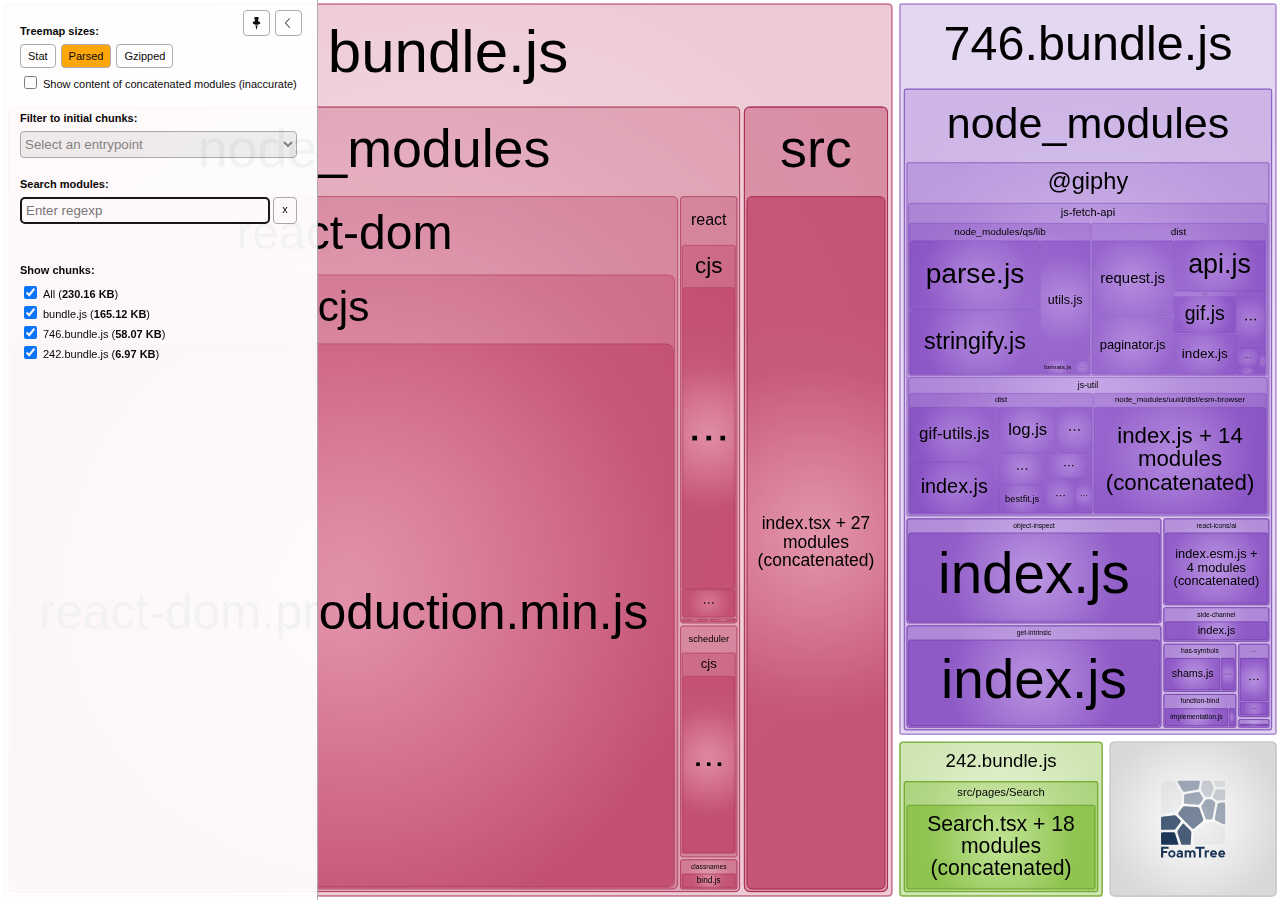
==== commit 0e9e4d86: "Updates" ====
--- a/report.html
+++ b/report.html
@@ -3,7 +3,7 @@
   <head>
     <meta charset="UTF-8"/>
     <meta name="viewport" content="width=device-width, initial-scale=1"/>
-    <title>frontend-performance-basecamp [5 Sep 2023 at 14:55]</title>
+    <title>frontend-performance-basecamp [5 Sep 2023 at 14:58]</title>
     <link rel="shortcut icon" href="[data-uri]" type="image/x-icon" />
 
     <script>
@@ -49,7 +49,7 @@
   <body>
     <div id="app"></div>
     <script>
-      window.chartData = [{"label":"bundle.js","isAsset":true,"statSize":217405,"parsedSize":156067,"gzipSize":51168,"groups":[{"label":"node_modules","path":"./node_modules","statSize":214465,"groups":[{"label":"history","path":"./node_modules/history","statSize":23072,"groups":[{"id":5894,"label":"index.js + 1 modules (concatenated)","path":"./node_modules/history/index.js + 1 modules (concatenated)","statSize":23072,"parsedSize":2690,"gzipSize":1265,"concatenated":true,"groups":[{"label":"node_modules","path":"./node_modules/history/index.js + 1 modules (concatenated)/node_modules","statSize":23072,"groups":[{"label":"history","path":"./node_modules/history/index.js + 1 modules (concatenated)/node_modules/history","statSize":22675,"groups":[{"id":null,"label":"index.js","path":"./node_modules/history/index.js + 1 modules (concatenated)/node_modules/history/index.js","statSize":22675,"parsedSize":2643,"gzipSize":1243,"inaccurateSizes":true}],"parsedSize":2643,"gzipSize":1243,"inaccurateSizes":true},{"label":"@babel/runtime/helpers/esm","path":"./node_modules/history/index.js + 1 modules (concatenated)/node_modules/@babel/runtime/helpers/esm","statSize":397,"groups":[{"id":null,"label":"extends.js","path":"./node_modules/history/index.js + 1 modules (concatenated)/node_modules/@babel/runtime/helpers/esm/extends.js","statSize":397,"parsedSize":46,"gzipSize":21,"inaccurateSizes":true}],"parsedSize":46,"gzipSize":21,"inaccurateSizes":true}],"parsedSize":2690,"gzipSize":1265,"inaccurateSizes":true}]}],"parsedSize":2690,"gzipSize":1265},{"label":"react-dom","path":"./node_modules/react-dom","statSize":133719,"groups":[{"label":"cjs","path":"./node_modules/react-dom/cjs","statSize":131737,"groups":[{"id":4448,"label":"react-dom.production.min.js","path":"./node_modules/react-dom/cjs/react-dom.production.min.js","statSize":131737,"parsedSize":129008,"gzipSize":41357}],"parsedSize":129008,"gzipSize":41357},{"id":745,"label":"client.js","path":"./node_modules/react-dom/client.js","statSize":619,"parsedSize":55,"gzipSize":69},{"id":3935,"label":"index.js","path":"./node_modules/react-dom/index.js","statSize":1363,"parsedSize":233,"gzipSize":166}],"parsedSize":129296,"gzipSize":41431},{"label":"react-router-dom","path":"./node_modules/react-router-dom","statSize":11604,"groups":[{"id":9711,"label":"index.js","path":"./node_modules/react-router-dom/index.js","statSize":11604,"parsedSize":1462,"gzipSize":800}],"parsedSize":1462,"gzipSize":800},{"label":"react-router","path":"./node_modules/react-router","statSize":33461,"groups":[{"id":6974,"label":"index.js","path":"./node_modules/react-router/index.js","statSize":33461,"parsedSize":6539,"gzipSize":2634}],"parsedSize":6539,"gzipSize":2634},{"label":"react","path":"./node_modules/react","statSize":8176,"groups":[{"label":"cjs","path":"./node_modules/react/cjs","statSize":7772,"groups":[{"id":5251,"label":"react-jsx-runtime.production.min.js","path":"./node_modules/react/cjs/react-jsx-runtime.production.min.js","statSize":859,"parsedSize":576,"gzipSize":378},{"id":2408,"label":"react.production.min.js","path":"./node_modules/react/cjs/react.production.min.js","statSize":6913,"parsedSize":6395,"gzipSize":2495}],"parsedSize":6971,"gzipSize":2634},{"id":7294,"label":"index.js","path":"./node_modules/react/index.js","statSize":190,"parsedSize":28,"gzipSize":48},{"id":5893,"label":"jsx-runtime.js","path":"./node_modules/react/jsx-runtime.js","statSize":214,"parsedSize":28,"gzipSize":48}],"parsedSize":7027,"gzipSize":2661},{"label":"scheduler","path":"./node_modules/scheduler","statSize":4433,"groups":[{"label":"cjs","path":"./node_modules/scheduler/cjs","statSize":4235,"groups":[{"id":53,"label":"scheduler.production.min.js","path":"./node_modules/scheduler/cjs/scheduler.production.min.js","statSize":4235,"parsedSize":3801,"gzipSize":1592}],"parsedSize":3801,"gzipSize":1592},{"id":3840,"label":"index.js","path":"./node_modules/scheduler/index.js","statSize":198,"parsedSize":26,"gzipSize":46}],"parsedSize":3827,"gzipSize":1609}],"parsedSize":150841,"gzipSize":49077},{"label":"src","path":"./src","statSize":2940,"groups":[{"id":8497,"label":"index.tsx + 5 modules (concatenated)","path":"./src/index.tsx + 5 modules (concatenated)","statSize":2240,"parsedSize":5225,"gzipSize":2419,"concatenated":true,"groups":[{"label":"src","path":"./src/index.tsx + 5 modules (concatenated)/src","statSize":2240,"groups":[{"id":null,"label":"index.tsx","path":"./src/index.tsx + 5 modules (concatenated)/src/index.tsx","statSize":206,"parsedSize":480,"gzipSize":222,"inaccurateSizes":true},{"id":null,"label":"App.tsx","path":"./src/index.tsx + 5 modules (concatenated)/src/App.tsx","statSize":778,"parsedSize":1814,"gzipSize":840,"inaccurateSizes":true},{"label":"components","path":"./src/index.tsx + 5 modules (concatenated)/src/components","statSize":1256,"groups":[{"label":"NavBar","path":"./src/index.tsx + 5 modules (concatenated)/src/components/NavBar","statSize":843,"groups":[{"id":null,"label":"NavBar.tsx","path":"./src/index.tsx + 5 modules (concatenated)/src/components/NavBar/NavBar.tsx","statSize":653,"parsedSize":1523,"gzipSize":705,"inaccurateSizes":true},{"id":null,"label":"NavBar.module.css","path":"./src/index.tsx + 5 modules (concatenated)/src/components/NavBar/NavBar.module.css","statSize":190,"parsedSize":443,"gzipSize":205,"inaccurateSizes":true}],"parsedSize":1966,"gzipSize":910,"inaccurateSizes":true},{"label":"Footer","path":"./src/index.tsx + 5 modules (concatenated)/src/components/Footer","statSize":413,"groups":[{"id":null,"label":"Footer.tsx","path":"./src/index.tsx + 5 modules (concatenated)/src/components/Footer/Footer.tsx","statSize":355,"parsedSize":828,"gzipSize":383,"inaccurateSizes":true},{"id":null,"label":"Footer.module.css","path":"./src/index.tsx + 5 modules (concatenated)/src/components/Footer/Footer.module.css","statSize":58,"parsedSize":135,"gzipSize":62,"inaccurateSizes":true}],"parsedSize":963,"gzipSize":446,"inaccurateSizes":true}],"parsedSize":2929,"gzipSize":1356,"inaccurateSizes":true}],"parsedSize":5225,"gzipSize":2419,"inaccurateSizes":true}]},{"id":null,"label":"App.css","path":"./src/App.css","statSize":700}],"parsedSize":5225,"gzipSize":2419}],"isInitialByEntrypoint":{"main":true}},{"label":"615.bundle.js","isAsset":true,"statSize":776778,"parsedSize":60150,"gzipSize":19045,"groups":[{"label":"node_modules","path":"./node_modules","statSize":776778,"groups":[{"label":"classnames","path":"./node_modules/classnames","statSize":1292,"groups":[{"id":7166,"label":"bind.js","path":"./node_modules/classnames/bind.js","statSize":1292,"parsedSize":529,"gzipSize":333}],"parsedSize":529,"gzipSize":333},{"label":"@giphy","path":"./node_modules/@giphy","statSize":87477,"groups":[{"label":"js-fetch-api","path":"./node_modules/@giphy/js-fetch-api","statSize":48982,"groups":[{"label":"dist","path":"./node_modules/@giphy/js-fetch-api/dist","statSize":22557,"groups":[{"id":8617,"label":"api.js","path":"./node_modules/@giphy/js-fetch-api/dist/api.js","statSize":4974,"parsedSize":2035,"gzipSize":772},{"id":4331,"label":"constants.js","path":"./node_modules/@giphy/js-fetch-api/dist/constants.js","statSize":425,"parsedSize":198,"gzipSize":184},{"id":3027,"label":"fetch-error.js","path":"./node_modules/@giphy/js-fetch-api/dist/fetch-error.js","statSize":1342,"parsedSize":726,"gzipSize":420},{"id":8304,"label":"index.js","path":"./node_modules/@giphy/js-fetch-api/dist/index.js","statSize":1925,"parsedSize":1109,"gzipSize":515},{"label":"normalize","path":"./node_modules/@giphy/js-fetch-api/dist/normalize","statSize":2218,"groups":[{"id":1073,"label":"gif.js","path":"./node_modules/@giphy/js-fetch-api/dist/normalize/gif.js","statSize":2218,"parsedSize":1151,"gzipSize":583}],"parsedSize":1151,"gzipSize":583},{"id":6100,"label":"option-types.js","path":"./node_modules/@giphy/js-fetch-api/dist/option-types.js","statSize":117,"parsedSize":70,"gzipSize":90},{"id":742,"label":"paginator.js","path":"./node_modules/@giphy/js-fetch-api/dist/paginator.js","statSize":4297,"parsedSize":2054,"gzipSize":1013},{"id":9669,"label":"request.js","path":"./node_modules/@giphy/js-fetch-api/dist/request.js","statSize":7142,"parsedSize":2713,"gzipSize":1312},{"id":9581,"label":"result-types.js","path":"./node_modules/@giphy/js-fetch-api/dist/result-types.js","statSize":117,"parsedSize":70,"gzipSize":90}],"parsedSize":10126,"gzipSize":3082},{"label":"node_modules/qs/lib","path":"./node_modules/@giphy/js-fetch-api/node_modules/qs/lib","statSize":25527,"groups":[{"id":4935,"label":"formats.js","path":"./node_modules/@giphy/js-fetch-api/node_modules/qs/lib/formats.js","statSize":476,"parsedSize":218,"gzipSize":174},{"id":2431,"label":"index.js","path":"./node_modules/@giphy/js-fetch-api/node_modules/qs/lib/index.js","statSize":211,"parsedSize":99,"gzipSize":111},{"id":9088,"label":"parse.js","path":"./node_modules/@giphy/js-fetch-api/node_modules/qs/lib/parse.js","statSize":9349,"parsedSize":3943,"gzipSize":1546},{"id":4748,"label":"stringify.js","path":"./node_modules/@giphy/js-fetch-api/node_modules/qs/lib/stringify.js","statSize":8723,"parsedSize":3647,"gzipSize":1512},{"id":4761,"label":"utils.js","path":"./node_modules/@giphy/js-fetch-api/node_modules/qs/lib/utils.js","statSize":6768,"parsedSize":2593,"gzipSize":1235}],"parsedSize":10500,"gzipSize":3767},{"id":8821,"label":"package.json","path":"./node_modules/@giphy/js-fetch-api/package.json","statSize":898,"parsedSize":40,"gzipSize":60}],"parsedSize":20666,"gzipSize":6635},{"label":"js-util","path":"./node_modules/@giphy/js-util","statSize":38495,"groups":[{"label":"dist","path":"./node_modules/@giphy/js-util/dist","statSize":18898,"groups":[{"id":1301,"label":"bestfit.js","path":"./node_modules/@giphy/js-util/dist/bestfit.js","statSize":2742,"parsedSize":574,"gzipSize":369},{"id":1184,"label":"collections.js","path":"./node_modules/@giphy/js-util/dist/collections.js","statSize":1299,"parsedSize":717,"gzipSize":350},{"id":8918,"label":"get-client-rect-from-el.js","path":"./node_modules/@giphy/js-util/dist/get-client-rect-from-el.js","statSize":656,"parsedSize":257,"gzipSize":203},{"id":1539,"label":"get-pingback-id.js","path":"./node_modules/@giphy/js-util/dist/get-pingback-id.js","statSize":1540,"parsedSize":516,"gzipSize":382},{"id":5956,"label":"gif-utils.js","path":"./node_modules/@giphy/js-util/dist/gif-utils.js","statSize":5315,"parsedSize":2151,"gzipSize":1003},{"id":3859,"label":"index.js","path":"./node_modules/@giphy/js-util/dist/index.js","statSize":3072,"parsedSize":1992,"gzipSize":592},{"id":1645,"label":"log.js","path":"./node_modules/@giphy/js-util/dist/log.js","statSize":2344,"parsedSize":1165,"gzipSize":466},{"id":3465,"label":"sdk-headers.js","path":"./node_modules/@giphy/js-util/dist/sdk-headers.js","statSize":1173,"parsedSize":652,"gzipSize":305},{"id":4485,"label":"webp-check.js","path":"./node_modules/@giphy/js-util/dist/webp-check.js","statSize":757,"parsedSize":458,"gzipSize":313}],"parsedSize":8482,"gzipSize":2767},{"label":"node_modules/uuid/dist/esm-browser","path":"./node_modules/@giphy/js-util/node_modules/uuid/dist/esm-browser","statSize":19597,"groups":[{"id":4763,"label":"index.js + 14 modules (concatenated)","path":"./node_modules/@giphy/js-util/node_modules/uuid/dist/esm-browser/index.js + 14 modules (concatenated)","statSize":19597,"parsedSize":7997,"gzipSize":3372,"concatenated":true,"groups":[{"label":"node_modules/@giphy/js-util/node_modules/uuid/dist/esm-browser","path":"./node_modules/@giphy/js-util/node_modules/uuid/dist/esm-browser/index.js + 14 modules (concatenated)/node_modules/@giphy/js-util/node_modules/uuid/dist/esm-browser","statSize":19597,"groups":[{"id":null,"label":"index.js","path":"./node_modules/@giphy/js-util/node_modules/uuid/dist/esm-browser/index.js + 14 modules (concatenated)/node_modules/@giphy/js-util/node_modules/uuid/dist/esm-browser/index.js","statSize":412,"parsedSize":168,"gzipSize":70,"inaccurateSizes":true},{"id":null,"label":"v1.js","path":"./node_modules/@giphy/js-util/node_modules/uuid/dist/esm-browser/index.js + 14 modules (concatenated)/node_modules/@giphy/js-util/node_modules/uuid/dist/esm-browser/v1.js","statSize":3296,"parsedSize":1345,"gzipSize":567,"inaccurateSizes":true},{"id":null,"label":"stringify.js","path":"./node_modules/@giphy/js-util/node_modules/uuid/dist/esm-browser/index.js + 14 modules (concatenated)/node_modules/@giphy/js-util/node_modules/uuid/dist/esm-browser/stringify.js","statSize":1463,"parsedSize":597,"gzipSize":251,"inaccurateSizes":true},{"id":null,"label":"validate.js","path":"./node_modules/@giphy/js-util/node_modules/uuid/dist/esm-browser/index.js + 14 modules (concatenated)/node_modules/@giphy/js-util/node_modules/uuid/dist/esm-browser/validate.js","statSize":141,"parsedSize":57,"gzipSize":24,"inaccurateSizes":true},{"id":null,"label":"v3.js","path":"./node_modules/@giphy/js-util/node_modules/uuid/dist/esm-browser/index.js + 14 modules (concatenated)/node_modules/@giphy/js-util/node_modules/uuid/dist/esm-browser/v3.js","statSize":105,"parsedSize":42,"gzipSize":18,"inaccurateSizes":true},{"id":null,"label":"parse.js","path":"./node_modules/@giphy/js-util/node_modules/uuid/dist/esm-browser/index.js + 14 modules (concatenated)/node_modules/@giphy/js-util/node_modules/uuid/dist/esm-browser/parse.js","statSize":1104,"parsedSize":450,"gzipSize":189,"inaccurateSizes":true},{"id":null,"label":"v4.js","path":"./node_modules/@giphy/js-util/node_modules/uuid/dist/esm-browser/index.js + 14 modules (concatenated)/node_modules/@giphy/js-util/node_modules/uuid/dist/esm-browser/v4.js","statSize":544,"parsedSize":221,"gzipSize":93,"inaccurateSizes":true},{"id":null,"label":"v5.js","path":"./node_modules/@giphy/js-util/node_modules/uuid/dist/esm-browser/index.js + 14 modules (concatenated)/node_modules/@giphy/js-util/node_modules/uuid/dist/esm-browser/v5.js","statSize":108,"parsedSize":44,"gzipSize":18,"inaccurateSizes":true},{"id":null,"label":"nil.js","path":"./node_modules/@giphy/js-util/node_modules/uuid/dist/esm-browser/index.js + 14 modules (concatenated)/node_modules/@giphy/js-util/node_modules/uuid/dist/esm-browser/nil.js","statSize":54,"parsedSize":22,"gzipSize":9,"inaccurateSizes":true},{"id":null,"label":"version.js","path":"./node_modules/@giphy/js-util/node_modules/uuid/dist/esm-browser/index.js + 14 modules (concatenated)/node_modules/@giphy/js-util/node_modules/uuid/dist/esm-browser/version.js","statSize":200,"parsedSize":81,"gzipSize":34,"inaccurateSizes":true},{"id":null,"label":"rng.js","path":"./node_modules/@giphy/js-util/node_modules/uuid/dist/esm-browser/index.js + 14 modules (concatenated)/node_modules/@giphy/js-util/node_modules/uuid/dist/esm-browser/rng.js","statSize":1040,"parsedSize":424,"gzipSize":178,"inaccurateSizes":true},{"id":null,"label":"regex.js","path":"./node_modules/@giphy/js-util/node_modules/uuid/dist/esm-browser/index.js + 14 modules (concatenated)/node_modules/@giphy/js-util/node_modules/uuid/dist/esm-browser/regex.js","statSize":133,"parsedSize":54,"gzipSize":22,"inaccurateSizes":true},{"id":null,"label":"v35.js","path":"./node_modules/@giphy/js-util/node_modules/uuid/dist/esm-browser/index.js + 14 modules (concatenated)/node_modules/@giphy/js-util/node_modules/uuid/dist/esm-browser/v35.js","statSize":1657,"parsedSize":676,"gzipSize":285,"inaccurateSizes":true},{"id":null,"label":"md5.js","path":"./node_modules/@giphy/js-util/node_modules/uuid/dist/esm-browser/index.js + 14 modules (concatenated)/node_modules/@giphy/js-util/node_modules/uuid/dist/esm-browser/md5.js","statSize":6852,"parsedSize":2796,"gzipSize":1179,"inaccurateSizes":true},{"id":null,"label":"sha1.js","path":"./node_modules/@giphy/js-util/node_modules/uuid/dist/esm-browser/index.js + 14 modules (concatenated)/node_modules/@giphy/js-util/node_modules/uuid/dist/esm-browser/sha1.js","statSize":2488,"parsedSize":1015,"gzipSize":428,"inaccurateSizes":true}],"parsedSize":7997,"gzipSize":3372,"inaccurateSizes":true}]}],"parsedSize":7997,"gzipSize":3372}],"parsedSize":16479,"gzipSize":6007}],"parsedSize":37145,"gzipSize":11956},{"label":"call-bind","path":"./node_modules/call-bind","statSize":1719,"groups":[{"id":1924,"label":"callBound.js","path":"./node_modules/call-bind/callBound.js","statSize":413,"parsedSize":178,"gzipSize":160},{"id":5559,"label":"index.js","path":"./node_modules/call-bind/index.js","statSize":1306,"parsedSize":536,"gzipSize":330}],"parsedSize":714,"gzipSize":402},{"label":"function-bind","path":"./node_modules/function-bind","statSize":1589,"groups":[{"id":7648,"label":"implementation.js","path":"./node_modules/function-bind/implementation.js","statSize":1463,"parsedSize":691,"gzipSize":387},{"id":8612,"label":"index.js","path":"./node_modules/function-bind/index.js","statSize":126,"parsedSize":74,"gzipSize":94}],"parsedSize":765,"gzipSize":414},{"label":"get-intrinsic","path":"./node_modules/get-intrinsic","statSize":12499,"groups":[{"id":210,"label":"index.js","path":"./node_modules/get-intrinsic/index.js","statSize":12499,"parsedSize":7656,"gzipSize":2323}],"parsedSize":7656,"gzipSize":2323},{"label":"has-symbols","path":"./node_modules/has-symbols","statSize":2181,"groups":[{"id":1405,"label":"index.js","path":"./node_modules/has-symbols/index.js","statSize":420,"parsedSize":220,"gzipSize":153},{"id":5419,"label":"shams.js","path":"./node_modules/has-symbols/shams.js","statSize":1761,"parsedSize":855,"gzipSize":345}],"parsedSize":1075,"gzipSize":410},{"label":"has/src","path":"./node_modules/has/src","statSize":129,"groups":[{"id":7642,"label":"index.js","path":"./node_modules/has/src/index.js","statSize":129,"parsedSize":101,"gzipSize":116}],"parsedSize":101,"gzipSize":116},{"label":"object-inspect","path":"./node_modules/object-inspect","statSize":16426,"groups":[{"id":631,"label":"index.js","path":"./node_modules/object-inspect/index.js","statSize":16426,"parsedSize":7854,"gzipSize":2756}],"parsedSize":7854,"gzipSize":2756},{"label":"react-icons/ai","path":"./node_modules/react-icons/ai","statSize":650075,"groups":[{"id":6868,"label":"index.esm.js + 4 modules (concatenated)","path":"./node_modules/react-icons/ai/index.esm.js + 4 modules (concatenated)","statSize":650075,"parsedSize":2741,"gzipSize":1305,"concatenated":true,"groups":[{"label":"node_modules/react-icons","path":"./node_modules/react-icons/ai/index.esm.js + 4 modules (concatenated)/node_modules/react-icons","statSize":650075,"groups":[{"label":"ai","path":"./node_modules/react-icons/ai/index.esm.js + 4 modules (concatenated)/node_modules/react-icons/ai","statSize":643075,"groups":[{"id":null,"label":"index.esm.js","path":"./node_modules/react-icons/ai/index.esm.js + 4 modules (concatenated)/node_modules/react-icons/ai/index.esm.js","statSize":643075,"parsedSize":2711,"gzipSize":1290,"inaccurateSizes":true}],"parsedSize":2711,"gzipSize":1290,"inaccurateSizes":true},{"label":"lib/esm","path":"./node_modules/react-icons/ai/index.esm.js + 4 modules (concatenated)/node_modules/react-icons/lib/esm","statSize":7000,"groups":[{"id":null,"label":"index.js","path":"./node_modules/react-icons/ai/index.esm.js + 4 modules (concatenated)/node_modules/react-icons/lib/esm/index.js","statSize":91,"parsedSize":0,"gzipSize":0,"inaccurateSizes":true},{"id":null,"label":"iconsManifest.js","path":"./node_modules/react-icons/ai/index.esm.js + 4 modules (concatenated)/node_modules/react-icons/lib/esm/iconsManifest.js","statSize":4340,"parsedSize":18,"gzipSize":8,"inaccurateSizes":true},{"id":null,"label":"iconBase.js","path":"./node_modules/react-icons/ai/index.esm.js + 4 modules (concatenated)/node_modules/react-icons/lib/esm/iconBase.js","statSize":2324,"parsedSize":9,"gzipSize":4,"inaccurateSizes":true},{"id":null,"label":"iconContext.js","path":"./node_modules/react-icons/ai/index.esm.js + 4 modules (concatenated)/node_modules/react-icons/lib/esm/iconContext.js","statSize":245,"parsedSize":1,"gzipSize":0,"inaccurateSizes":true}],"parsedSize":29,"gzipSize":14,"inaccurateSizes":true}],"parsedSize":2741,"gzipSize":1305,"inaccurateSizes":true}]}],"parsedSize":2741,"gzipSize":1305},{"label":"side-channel","path":"./node_modules/side-channel","statSize":3391,"groups":[{"id":7478,"label":"index.js","path":"./node_modules/side-channel/index.js","statSize":3391,"parsedSize":1128,"gzipSize":493}],"parsedSize":1128,"gzipSize":493}],"parsedSize":59708,"gzipSize":18780}],"isInitialByEntrypoint":{}},{"label":"505.bundle.js","isAsset":true,"statSize":18370,"parsedSize":13622,"gzipSize":6445,"groups":[{"label":"node_modules/classnames","path":"./node_modules/classnames","statSize":1292,"groups":[{"id":7166,"label":"bind.js","path":"./node_modules/classnames/bind.js","statSize":1292,"parsedSize":529,"gzipSize":333}],"parsedSize":529,"gzipSize":333},{"label":"src/pages/Home","path":"./src/pages/Home","statSize":17078,"groups":[{"id":2505,"label":"Home.tsx + 17 modules (concatenated)","path":"./src/pages/Home/Home.tsx + 17 modules (concatenated)","statSize":17078,"parsedSize":12858,"gzipSize":6012,"concatenated":true,"groups":[{"label":"src","path":"./src/pages/Home/Home.tsx + 17 modules (concatenated)/src","statSize":17078,"groups":[{"label":"pages/Home","path":"./src/pages/Home/Home.tsx + 17 modules (concatenated)/src/pages/Home","statSize":16555,"groups":[{"id":null,"label":"Home.tsx","path":"./src/pages/Home/Home.tsx + 17 modules (concatenated)/src/pages/Home/Home.tsx","statSize":2630,"parsedSize":1980,"gzipSize":925,"inaccurateSizes":true},{"label":"components","path":"./src/pages/Home/Home.tsx + 17 modules (concatenated)/src/pages/Home/components","statSize":12384,"groups":[{"label":"FeatureItem","path":"./src/pages/Home/Home.tsx + 17 modules (concatenated)/src/pages/Home/components/FeatureItem","statSize":753,"groups":[{"id":null,"label":"FeatureItem.tsx","path":"./src/pages/Home/Home.tsx + 17 modules (concatenated)/src/pages/Home/components/FeatureItem/FeatureItem.tsx","statSize":543,"parsedSize":408,"gzipSize":191,"inaccurateSizes":true},{"id":null,"label":"FeatureItem.module.css","path":"./src/pages/Home/Home.tsx + 17 modules (concatenated)/src/pages/Home/components/FeatureItem/FeatureItem.module.css","statSize":210,"parsedSize":158,"gzipSize":73,"inaccurateSizes":true}],"parsedSize":566,"gzipSize":265,"inaccurateSizes":true},{"label":"CustomCursor","path":"./src/pages/Home/Home.tsx + 17 modules (concatenated)/src/pages/Home/components/CustomCursor","statSize":981,"groups":[{"id":null,"label":"CustomCursor.tsx","path":"./src/pages/Home/Home.tsx + 17 modules (concatenated)/src/pages/Home/components/CustomCursor/CustomCursor.tsx","statSize":857,"parsedSize":645,"gzipSize":301,"inaccurateSizes":true},{"id":null,"label":"CustomCursor.module.css","path":"./src/pages/Home/Home.tsx + 17 modules (concatenated)/src/pages/Home/components/CustomCursor/CustomCursor.module.css","statSize":124,"parsedSize":93,"gzipSize":43,"inaccurateSizes":true}],"parsedSize":738,"gzipSize":345,"inaccurateSizes":true},{"label":"AnimatedPath","path":"./src/pages/Home/Home.tsx + 17 modules (concatenated)/src/pages/Home/components/AnimatedPath","statSize":10650,"groups":[{"id":null,"label":"AnimatedPath.tsx","path":"./src/pages/Home/Home.tsx + 17 modules (concatenated)/src/pages/Home/components/AnimatedPath/AnimatedPath.tsx","statSize":10555,"parsedSize":7946,"gzipSize":3715,"inaccurateSizes":true},{"id":null,"label":"AnimatedPath.module.css","path":"./src/pages/Home/Home.tsx + 17 modules (concatenated)/src/pages/Home/components/AnimatedPath/AnimatedPath.module.css","statSize":95,"parsedSize":71,"gzipSize":33,"inaccurateSizes":true}],"parsedSize":8018,"gzipSize":3749,"inaccurateSizes":true}],"parsedSize":9323,"gzipSize":4359,"inaccurateSizes":true},{"id":null,"label":"Home.module.css","path":"./src/pages/Home/Home.tsx + 17 modules (concatenated)/src/pages/Home/Home.module.css","statSize":468,"parsedSize":352,"gzipSize":164,"inaccurateSizes":true},{"label":"hooks","path":"./src/pages/Home/Home.tsx + 17 modules (concatenated)/src/pages/Home/hooks","statSize":1073,"groups":[{"id":null,"label":"useMousePosition.tsx","path":"./src/pages/Home/Home.tsx + 17 modules (concatenated)/src/pages/Home/hooks/useMousePosition.tsx","statSize":809,"parsedSize":609,"gzipSize":284,"inaccurateSizes":true},{"id":null,"label":"useScrollEvent.tsx","path":"./src/pages/Home/Home.tsx + 17 modules (concatenated)/src/pages/Home/hooks/useScrollEvent.tsx","statSize":264,"parsedSize":198,"gzipSize":92,"inaccurateSizes":true}],"parsedSize":807,"gzipSize":377,"inaccurateSizes":true}],"parsedSize":12464,"gzipSize":5827,"inaccurateSizes":true},{"label":"assets/images","path":"./src/pages/Home/Home.tsx + 17 modules (concatenated)/src/assets/images","statSize":442,"groups":[{"id":null,"label":"hero_desktop.avif","path":"./src/pages/Home/Home.tsx + 17 modules (concatenated)/src/assets/images/hero_desktop.avif","statSize":68,"parsedSize":51,"gzipSize":23,"inaccurateSizes":true},{"id":null,"label":"hero_tablet.webp","path":"./src/pages/Home/Home.tsx + 17 modules (concatenated)/src/assets/images/hero_tablet.webp","statSize":67,"parsedSize":50,"gzipSize":23,"inaccurateSizes":true},{"id":null,"label":"hero_mobile.webp","path":"./src/pages/Home/Home.tsx + 17 modules (concatenated)/src/assets/images/hero_mobile.webp","statSize":67,"parsedSize":50,"gzipSize":23,"inaccurateSizes":true},{"id":null,"label":"hero.png","path":"./src/pages/Home/Home.tsx + 17 modules (concatenated)/src/assets/images/hero.png","statSize":59,"parsedSize":44,"gzipSize":20,"inaccurateSizes":true},{"id":null,"label":"trending.mp4","path":"./src/pages/Home/Home.tsx + 17 modules (concatenated)/src/assets/images/trending.mp4","statSize":63,"parsedSize":47,"gzipSize":22,"inaccurateSizes":true},{"id":null,"label":"find.mp4","path":"./src/pages/Home/Home.tsx + 17 modules (concatenated)/src/assets/images/find.mp4","statSize":59,"parsedSize":44,"gzipSize":20,"inaccurateSizes":true},{"id":null,"label":"free.mp4","path":"./src/pages/Home/Home.tsx + 17 modules (concatenated)/src/assets/images/free.mp4","statSize":59,"parsedSize":44,"gzipSize":20,"inaccurateSizes":true}],"parsedSize":332,"gzipSize":155,"inaccurateSizes":true},{"label":"utils","path":"./src/pages/Home/Home.tsx + 17 modules (concatenated)/src/utils","statSize":81,"groups":[{"id":null,"label":"number.ts","path":"./src/pages/Home/Home.tsx + 17 modules (concatenated)/src/utils/number.ts","statSize":81,"parsedSize":60,"gzipSize":28,"inaccurateSizes":true}],"parsedSize":60,"gzipSize":28,"inaccurateSizes":true}],"parsedSize":12858,"gzipSize":6012,"inaccurateSizes":true}]}],"parsedSize":12858,"gzipSize":6012}],"isInitialByEntrypoint":{}},{"label":"242.bundle.js","isAsset":true,"statSize":14988,"parsedSize":7139,"gzipSize":2852,"groups":[{"label":"src/pages/Search","path":"./src/pages/Search","statSize":14973,"groups":[{"id":284,"label":"Search.tsx + 18 modules (concatenated)","path":"./src/pages/Search/Search.tsx + 18 modules (concatenated)","statSize":14973,"parsedSize":6959,"gzipSize":2753,"concatenated":true,"groups":[{"label":"src","path":"./src/pages/Search/Search.tsx + 18 modules (concatenated)/src","statSize":14973,"groups":[{"label":"pages/Search","path":"./src/pages/Search/Search.tsx + 18 modules (concatenated)/src/pages/Search","statSize":11590,"groups":[{"id":null,"label":"Search.tsx","path":"./src/pages/Search/Search.tsx + 18 modules (concatenated)/src/pages/Search/Search.tsx","statSize":955,"parsedSize":443,"gzipSize":175,"inaccurateSizes":true},{"label":"hooks","path":"./src/pages/Search/Search.tsx + 18 modules (concatenated)/src/pages/Search/hooks","statSize":2707,"groups":[{"id":null,"label":"useGifSearch.tsx","path":"./src/pages/Search/Search.tsx + 18 modules (concatenated)/src/pages/Search/hooks/useGifSearch.tsx","statSize":2707,"parsedSize":1258,"gzipSize":497,"inaccurateSizes":true}],"parsedSize":1258,"gzipSize":497,"inaccurateSizes":true},{"label":"components","path":"./src/pages/Search/Search.tsx + 18 modules (concatenated)/src/pages/Search/components","statSize":7429,"groups":[{"label":"SearchBar","path":"./src/pages/Search/Search.tsx + 18 modules (concatenated)/src/pages/Search/components/SearchBar","statSize":1116,"groups":[{"id":null,"label":"SearchBar.tsx","path":"./src/pages/Search/Search.tsx + 18 modules (concatenated)/src/pages/Search/components/SearchBar/SearchBar.tsx","statSize":858,"parsedSize":398,"gzipSize":157,"inaccurateSizes":true},{"id":null,"label":"SearchBar.module.css","path":"./src/pages/Search/Search.tsx + 18 modules (concatenated)/src/pages/Search/components/SearchBar/SearchBar.module.css","statSize":258,"parsedSize":119,"gzipSize":47,"inaccurateSizes":true}],"parsedSize":518,"gzipSize":205,"inaccurateSizes":true},{"label":"SearchResult","path":"./src/pages/Search/Search.tsx + 18 modules (concatenated)/src/pages/Search/components/SearchResult","statSize":1090,"groups":[{"id":null,"label":"SearchResult.tsx","path":"./src/pages/Search/Search.tsx + 18 modules (concatenated)/src/pages/Search/components/SearchResult/SearchResult.tsx","statSize":906,"parsedSize":421,"gzipSize":166,"inaccurateSizes":true},{"id":null,"label":"SearchResult.module.css","path":"./src/pages/Search/Search.tsx + 18 modules (concatenated)/src/pages/Search/components/SearchResult/SearchResult.module.css","statSize":184,"parsedSize":85,"gzipSize":33,"inaccurateSizes":true}],"parsedSize":506,"gzipSize":200,"inaccurateSizes":true},{"label":"HelpPanel","path":"./src/pages/Search/Search.tsx + 18 modules (concatenated)/src/pages/Search/components/HelpPanel","statSize":2494,"groups":[{"id":null,"label":"HelpPanel.tsx","path":"./src/pages/Search/Search.tsx + 18 modules (concatenated)/src/pages/Search/components/HelpPanel/HelpPanel.tsx","statSize":2222,"parsedSize":1032,"gzipSize":408,"inaccurateSizes":true},{"id":null,"label":"HelpPanel.module.css","path":"./src/pages/Search/Search.tsx + 18 modules (concatenated)/src/pages/Search/components/HelpPanel/HelpPanel.module.css","statSize":272,"parsedSize":126,"gzipSize":50,"inaccurateSizes":true}],"parsedSize":1159,"gzipSize":458,"inaccurateSizes":true},{"label":"ResultTitle","path":"./src/pages/Search/Search.tsx + 18 modules (concatenated)/src/pages/Search/components/ResultTitle","statSize":930,"groups":[{"id":null,"label":"ResultTitle.tsx","path":"./src/pages/Search/Search.tsx + 18 modules (concatenated)/src/pages/Search/components/ResultTitle/ResultTitle.tsx","statSize":836,"parsedSize":388,"gzipSize":153,"inaccurateSizes":true},{"id":null,"label":"ResultTitle.module.css","path":"./src/pages/Search/Search.tsx + 18 modules (concatenated)/src/pages/Search/components/ResultTitle/ResultTitle.module.css","statSize":94,"parsedSize":43,"gzipSize":17,"inaccurateSizes":true}],"parsedSize":432,"gzipSize":170,"inaccurateSizes":true},{"label":"GifItem","path":"./src/pages/Search/Search.tsx + 18 modules (concatenated)/src/pages/Search/components/GifItem","statSize":786,"groups":[{"id":null,"label":"GifItem.tsx","path":"./src/pages/Search/Search.tsx + 18 modules (concatenated)/src/pages/Search/components/GifItem/GifItem.tsx","statSize":549,"parsedSize":255,"gzipSize":100,"inaccurateSizes":true},{"id":null,"label":"GifItem.module.css","path":"./src/pages/Search/Search.tsx + 18 modules (concatenated)/src/pages/Search/components/GifItem/GifItem.module.css","statSize":237,"parsedSize":110,"gzipSize":43,"inaccurateSizes":true}],"parsedSize":365,"gzipSize":144,"inaccurateSizes":true},{"label":"ArtistList","path":"./src/pages/Search/Search.tsx + 18 modules (concatenated)/src/pages/Search/components/ArtistList","statSize":316,"groups":[{"id":null,"label":"ArtistList.tsx","path":"./src/pages/Search/Search.tsx + 18 modules (concatenated)/src/pages/Search/components/ArtistList/ArtistList.tsx","statSize":316,"parsedSize":146,"gzipSize":58,"inaccurateSizes":true}],"parsedSize":146,"gzipSize":58,"inaccurateSizes":true},{"label":"ArtistInfo","path":"./src/pages/Search/Search.tsx + 18 modules (concatenated)/src/pages/Search/components/ArtistInfo","statSize":697,"groups":[{"id":null,"label":"ArtistInfo.tsx","path":"./src/pages/Search/Search.tsx + 18 modules (concatenated)/src/pages/Search/components/ArtistInfo/ArtistInfo.tsx","statSize":525,"parsedSize":244,"gzipSize":96,"inaccurateSizes":true},{"id":null,"label":"ArtistInfo.module.css","path":"./src/pages/Search/Search.tsx + 18 modules (concatenated)/src/pages/Search/components/ArtistInfo/ArtistInfo.module.css","statSize":172,"parsedSize":79,"gzipSize":31,"inaccurateSizes":true}],"parsedSize":323,"gzipSize":128,"inaccurateSizes":true}],"parsedSize":3452,"gzipSize":1365,"inaccurateSizes":true},{"id":null,"label":"Search.module.css","path":"./src/pages/Search/Search.tsx + 18 modules (concatenated)/src/pages/Search/Search.module.css","statSize":499,"parsedSize":231,"gzipSize":91,"inaccurateSizes":true}],"parsedSize":5386,"gzipSize":2130,"inaccurateSizes":true},{"label":"apis","path":"./src/pages/Search/Search.tsx + 18 modules (concatenated)/src/apis","statSize":2137,"groups":[{"id":null,"label":"gifAPIService.ts","path":"./src/pages/Search/Search.tsx + 18 modules (concatenated)/src/apis/gifAPIService.ts","statSize":2137,"parsedSize":993,"gzipSize":392,"inaccurateSizes":true}],"parsedSize":993,"gzipSize":392,"inaccurateSizes":true},{"label":"constants","path":"./src/pages/Search/Search.tsx + 18 modules (concatenated)/src/constants","statSize":1113,"groups":[{"id":null,"label":"artistData.ts","path":"./src/pages/Search/Search.tsx + 18 modules (concatenated)/src/constants/artistData.ts","statSize":1113,"parsedSize":517,"gzipSize":204,"inaccurateSizes":true}],"parsedSize":517,"gzipSize":204,"inaccurateSizes":true},{"label":"models/help","path":"./src/pages/Search/Search.tsx + 18 modules (concatenated)/src/models/help","statSize":133,"groups":[{"id":null,"label":"artist.ts","path":"./src/pages/Search/Search.tsx + 18 modules (concatenated)/src/models/help/artist.ts","statSize":133,"parsedSize":61,"gzipSize":24,"inaccurateSizes":true}],"parsedSize":61,"gzipSize":24,"inaccurateSizes":true}],"parsedSize":6959,"gzipSize":2753,"inaccurateSizes":true}]}],"parsedSize":6959,"gzipSize":2753},{"id":4654,"label":"util.inspect (ignored)","path":"./util.inspect (ignored)","statSize":15,"parsedSize":6,"gzipSize":26}],"isInitialByEntrypoint":{}}];
+      window.chartData = [{"label":"bundle.js","isAsset":true,"statSize":235759,"parsedSize":169084,"gzipSize":56776,"groups":[{"label":"node_modules","path":"./node_modules","statSize":147620,"groups":[{"label":"classnames","path":"./node_modules/classnames","statSize":1292,"groups":[{"id":166,"label":"bind.js","path":"./node_modules/classnames/bind.js","statSize":1292,"parsedSize":529,"gzipSize":329}],"parsedSize":529,"gzipSize":329},{"label":"react-dom","path":"./node_modules/react-dom","statSize":133719,"groups":[{"label":"cjs","path":"./node_modules/react-dom/cjs","statSize":131737,"groups":[{"id":448,"label":"react-dom.production.min.js","path":"./node_modules/react-dom/cjs/react-dom.production.min.js","statSize":131737,"parsedSize":129019,"gzipSize":41358}],"parsedSize":129019,"gzipSize":41358},{"id":745,"label":"client.js","path":"./node_modules/react-dom/client.js","statSize":619,"parsedSize":67,"gzipSize":81},{"id":935,"label":"index.js","path":"./node_modules/react-dom/index.js","statSize":1363,"parsedSize":245,"gzipSize":175}],"parsedSize":129331,"gzipSize":41437},{"label":"react","path":"./node_modules/react","statSize":8176,"groups":[{"label":"cjs","path":"./node_modules/react/cjs","statSize":7772,"groups":[{"id":251,"label":"react-jsx-runtime.production.min.js","path":"./node_modules/react/cjs/react-jsx-runtime.production.min.js","statSize":859,"parsedSize":588,"gzipSize":387},{"id":408,"label":"react.production.min.js","path":"./node_modules/react/cjs/react.production.min.js","statSize":6913,"parsedSize":6408,"gzipSize":2501}],"parsedSize":6996,"gzipSize":2639},{"id":294,"label":"index.js","path":"./node_modules/react/index.js","statSize":190,"parsedSize":40,"gzipSize":60},{"id":893,"label":"jsx-runtime.js","path":"./node_modules/react/jsx-runtime.js","statSize":214,"parsedSize":40,"gzipSize":60}],"parsedSize":7076,"gzipSize":2664},{"label":"scheduler","path":"./node_modules/scheduler","statSize":4433,"groups":[{"label":"cjs","path":"./node_modules/scheduler/cjs","statSize":4235,"groups":[{"id":53,"label":"scheduler.production.min.js","path":"./node_modules/scheduler/cjs/scheduler.production.min.js","statSize":4235,"parsedSize":3814,"gzipSize":1601}],"parsedSize":3814,"gzipSize":1601},{"id":840,"label":"index.js","path":"./node_modules/scheduler/index.js","statSize":198,"parsedSize":39,"gzipSize":59}],"parsedSize":3853,"gzipSize":1618}],"parsedSize":140789,"gzipSize":45254},{"label":"src","path":"./src","statSize":88139,"groups":[{"id":225,"label":"index.tsx + 27 modules (concatenated)","path":"./src/index.tsx + 27 modules (concatenated)","statSize":87439,"parsedSize":28294,"gzipSize":12120,"concatenated":true,"groups":[{"label":"src","path":"./src/index.tsx + 27 modules (concatenated)/src","statSize":19302,"groups":[{"id":null,"label":"index.tsx","path":"./src/index.tsx + 27 modules (concatenated)/src/index.tsx","statSize":206,"parsedSize":66,"gzipSize":28,"inaccurateSizes":true},{"id":null,"label":"App.tsx","path":"./src/index.tsx + 27 modules (concatenated)/src/App.tsx","statSize":762,"parsedSize":246,"gzipSize":105,"inaccurateSizes":true},{"label":"pages/Home","path":"./src/index.tsx + 27 modules (concatenated)/src/pages/Home","statSize":16555,"groups":[{"id":null,"label":"Home.tsx","path":"./src/index.tsx + 27 modules (concatenated)/src/pages/Home/Home.tsx","statSize":2630,"parsedSize":851,"gzipSize":364,"inaccurateSizes":true},{"label":"components","path":"./src/index.tsx + 27 modules (concatenated)/src/pages/Home/components","statSize":12384,"groups":[{"label":"FeatureItem","path":"./src/index.tsx + 27 modules (concatenated)/src/pages/Home/components/FeatureItem","statSize":753,"groups":[{"id":null,"label":"FeatureItem.tsx","path":"./src/index.tsx + 27 modules (concatenated)/src/pages/Home/components/FeatureItem/FeatureItem.tsx","statSize":543,"parsedSize":175,"gzipSize":75,"inaccurateSizes":true},{"id":null,"label":"FeatureItem.module.css","path":"./src/index.tsx + 27 modules (concatenated)/src/pages/Home/components/FeatureItem/FeatureItem.module.css","statSize":210,"parsedSize":67,"gzipSize":29,"inaccurateSizes":true}],"parsedSize":243,"gzipSize":104,"inaccurateSizes":true},{"label":"CustomCursor","path":"./src/index.tsx + 27 modules (concatenated)/src/pages/Home/components/CustomCursor","statSize":981,"groups":[{"id":null,"label":"CustomCursor.tsx","path":"./src/index.tsx + 27 modules (concatenated)/src/pages/Home/components/CustomCursor/CustomCursor.tsx","statSize":857,"parsedSize":277,"gzipSize":118,"inaccurateSizes":true},{"id":null,"label":"CustomCursor.module.css","path":"./src/index.tsx + 27 modules (concatenated)/src/pages/Home/components/CustomCursor/CustomCursor.module.css","statSize":124,"parsedSize":40,"gzipSize":17,"inaccurateSizes":true}],"parsedSize":317,"gzipSize":135,"inaccurateSizes":true},{"label":"AnimatedPath","path":"./src/index.tsx + 27 modules (concatenated)/src/pages/Home/components/AnimatedPath","statSize":10650,"groups":[{"id":null,"label":"AnimatedPath.tsx","path":"./src/index.tsx + 27 modules (concatenated)/src/pages/Home/components/AnimatedPath/AnimatedPath.tsx","statSize":10555,"parsedSize":3415,"gzipSize":1463,"inaccurateSizes":true},{"id":null,"label":"AnimatedPath.module.css","path":"./src/index.tsx + 27 modules (concatenated)/src/pages/Home/components/AnimatedPath/AnimatedPath.module.css","statSize":95,"parsedSize":30,"gzipSize":13,"inaccurateSizes":true}],"parsedSize":3446,"gzipSize":1476,"inaccurateSizes":true}],"parsedSize":4007,"gzipSize":1716,"inaccurateSizes":true},{"id":null,"label":"Home.module.css","path":"./src/index.tsx + 27 modules (concatenated)/src/pages/Home/Home.module.css","statSize":468,"parsedSize":151,"gzipSize":64,"inaccurateSizes":true},{"label":"hooks","path":"./src/index.tsx + 27 modules (concatenated)/src/pages/Home/hooks","statSize":1073,"groups":[{"id":null,"label":"useMousePosition.tsx","path":"./src/index.tsx + 27 modules (concatenated)/src/pages/Home/hooks/useMousePosition.tsx","statSize":809,"parsedSize":261,"gzipSize":112,"inaccurateSizes":true},{"id":null,"label":"useScrollEvent.tsx","path":"./src/index.tsx + 27 modules (concatenated)/src/pages/Home/hooks/useScrollEvent.tsx","statSize":264,"parsedSize":85,"gzipSize":36,"inaccurateSizes":true}],"parsedSize":347,"gzipSize":148,"inaccurateSizes":true}],"parsedSize":5356,"gzipSize":2294,"inaccurateSizes":true},{"label":"components","path":"./src/index.tsx + 27 modules (concatenated)/src/components","statSize":1256,"groups":[{"label":"NavBar","path":"./src/index.tsx + 27 modules (concatenated)/src/components/NavBar","statSize":843,"groups":[{"id":null,"label":"NavBar.tsx","path":"./src/index.tsx + 27 modules (concatenated)/src/components/NavBar/NavBar.tsx","statSize":653,"parsedSize":211,"gzipSize":90,"inaccurateSizes":true},{"id":null,"label":"NavBar.module.css","path":"./src/index.tsx + 27 modules (concatenated)/src/components/NavBar/NavBar.module.css","statSize":190,"parsedSize":61,"gzipSize":26,"inaccurateSizes":true}],"parsedSize":272,"gzipSize":116,"inaccurateSizes":true},{"label":"Footer","path":"./src/index.tsx + 27 modules (concatenated)/src/components/Footer","statSize":413,"groups":[{"id":null,"label":"Footer.tsx","path":"./src/index.tsx + 27 modules (concatenated)/src/components/Footer/Footer.tsx","statSize":355,"parsedSize":114,"gzipSize":49,"inaccurateSizes":true},{"id":null,"label":"Footer.module.css","path":"./src/index.tsx + 27 modules (concatenated)/src/components/Footer/Footer.module.css","statSize":58,"parsedSize":18,"gzipSize":8,"inaccurateSizes":true}],"parsedSize":133,"gzipSize":57,"inaccurateSizes":true}],"parsedSize":406,"gzipSize":174,"inaccurateSizes":true},{"label":"assets/images","path":"./src/index.tsx + 27 modules (concatenated)/src/assets/images","statSize":442,"groups":[{"id":null,"label":"hero_desktop.avif","path":"./src/index.tsx + 27 modules (concatenated)/src/assets/images/hero_desktop.avif","statSize":68,"parsedSize":22,"gzipSize":9,"inaccurateSizes":true},{"id":null,"label":"hero_tablet.webp","path":"./src/index.tsx + 27 modules (concatenated)/src/assets/images/hero_tablet.webp","statSize":67,"parsedSize":21,"gzipSize":9,"inaccurateSizes":true},{"id":null,"label":"hero_mobile.webp","path":"./src/index.tsx + 27 modules (concatenated)/src/assets/images/hero_mobile.webp","statSize":67,"parsedSize":21,"gzipSize":9,"inaccurateSizes":true},{"id":null,"label":"hero.png","path":"./src/index.tsx + 27 modules (concatenated)/src/assets/images/hero.png","statSize":59,"parsedSize":19,"gzipSize":8,"inaccurateSizes":true},{"id":null,"label":"trending.mp4","path":"./src/index.tsx + 27 modules (concatenated)/src/assets/images/trending.mp4","statSize":63,"parsedSize":20,"gzipSize":8,"inaccurateSizes":true},{"id":null,"label":"find.mp4","path":"./src/index.tsx + 27 modules (concatenated)/src/assets/images/find.mp4","statSize":59,"parsedSize":19,"gzipSize":8,"inaccurateSizes":true},{"id":null,"label":"free.mp4","path":"./src/index.tsx + 27 modules (concatenated)/src/assets/images/free.mp4","statSize":59,"parsedSize":19,"gzipSize":8,"inaccurateSizes":true}],"parsedSize":143,"gzipSize":61,"inaccurateSizes":true},{"label":"utils","path":"./src/index.tsx + 27 modules (concatenated)/src/utils","statSize":81,"groups":[{"id":null,"label":"number.ts","path":"./src/index.tsx + 27 modules (concatenated)/src/utils/number.ts","statSize":81,"parsedSize":26,"gzipSize":11,"inaccurateSizes":true}],"parsedSize":26,"gzipSize":11,"inaccurateSizes":true}],"parsedSize":6245,"gzipSize":2675,"inaccurateSizes":true},{"label":"node_modules","path":"./src/index.tsx + 27 modules (concatenated)/node_modules","statSize":68137,"groups":[{"label":"react-router-dom","path":"./src/index.tsx + 27 modules (concatenated)/node_modules/react-router-dom","statSize":11604,"groups":[{"id":null,"label":"index.js","path":"./src/index.tsx + 27 modules (concatenated)/node_modules/react-router-dom/index.js","statSize":11604,"parsedSize":3754,"gzipSize":1608,"inaccurateSizes":true}],"parsedSize":3754,"gzipSize":1608,"inaccurateSizes":true},{"label":"react-router","path":"./src/index.tsx + 27 modules (concatenated)/node_modules/react-router","statSize":33461,"groups":[{"id":null,"label":"index.js","path":"./src/index.tsx + 27 modules (concatenated)/node_modules/react-router/index.js","statSize":33461,"parsedSize":10827,"gzipSize":4638,"inaccurateSizes":true}],"parsedSize":10827,"gzipSize":4638,"inaccurateSizes":true},{"label":"history","path":"./src/index.tsx + 27 modules (concatenated)/node_modules/history","statSize":22675,"groups":[{"id":null,"label":"index.js","path":"./src/index.tsx + 27 modules (concatenated)/node_modules/history/index.js","statSize":22675,"parsedSize":7337,"gzipSize":3143,"inaccurateSizes":true}],"parsedSize":7337,"gzipSize":3143,"inaccurateSizes":true},{"label":"@babel/runtime/helpers/esm","path":"./src/index.tsx + 27 modules (concatenated)/node_modules/@babel/runtime/helpers/esm","statSize":397,"groups":[{"id":null,"label":"extends.js","path":"./src/index.tsx + 27 modules (concatenated)/node_modules/@babel/runtime/helpers/esm/extends.js","statSize":397,"parsedSize":128,"gzipSize":55,"inaccurateSizes":true}],"parsedSize":128,"gzipSize":55,"inaccurateSizes":true}],"parsedSize":22048,"gzipSize":9444,"inaccurateSizes":true}]},{"id":null,"label":"App.css","path":"./src/App.css","statSize":700}],"parsedSize":28294,"gzipSize":12120}],"isInitialByEntrypoint":{"main":true}},{"label":"746.bundle.js","isAsset":true,"statSize":775486,"parsedSize":59464,"gzipSize":18790,"groups":[{"label":"node_modules","path":"./node_modules","statSize":775486,"groups":[{"label":"@giphy","path":"./node_modules/@giphy","statSize":87477,"groups":[{"label":"js-fetch-api","path":"./node_modules/@giphy/js-fetch-api","statSize":48982,"groups":[{"label":"dist","path":"./node_modules/@giphy/js-fetch-api/dist","statSize":22557,"groups":[{"id":617,"label":"api.js","path":"./node_modules/@giphy/js-fetch-api/dist/api.js","statSize":4974,"parsedSize":2030,"gzipSize":766},{"id":331,"label":"constants.js","path":"./node_modules/@giphy/js-fetch-api/dist/constants.js","statSize":425,"parsedSize":198,"gzipSize":184},{"id":27,"label":"fetch-error.js","path":"./node_modules/@giphy/js-fetch-api/dist/fetch-error.js","statSize":1342,"parsedSize":726,"gzipSize":420},{"id":304,"label":"index.js","path":"./node_modules/@giphy/js-fetch-api/dist/index.js","statSize":1925,"parsedSize":1103,"gzipSize":509},{"label":"normalize","path":"./node_modules/@giphy/js-fetch-api/dist/normalize","statSize":2218,"groups":[{"id":73,"label":"gif.js","path":"./node_modules/@giphy/js-fetch-api/dist/normalize/gif.js","statSize":2218,"parsedSize":1151,"gzipSize":583}],"parsedSize":1151,"gzipSize":583},{"id":100,"label":"option-types.js","path":"./node_modules/@giphy/js-fetch-api/dist/option-types.js","statSize":117,"parsedSize":70,"gzipSize":90},{"id":742,"label":"paginator.js","path":"./node_modules/@giphy/js-fetch-api/dist/paginator.js","statSize":4297,"parsedSize":2054,"gzipSize":1013},{"id":669,"label":"request.js","path":"./node_modules/@giphy/js-fetch-api/dist/request.js","statSize":7142,"parsedSize":2710,"gzipSize":1310},{"id":581,"label":"result-types.js","path":"./node_modules/@giphy/js-fetch-api/dist/result-types.js","statSize":117,"parsedSize":70,"gzipSize":90}],"parsedSize":10112,"gzipSize":3069},{"label":"node_modules/qs/lib","path":"./node_modules/@giphy/js-fetch-api/node_modules/qs/lib","statSize":25527,"groups":[{"id":856,"label":"formats.js","path":"./node_modules/@giphy/js-fetch-api/node_modules/qs/lib/formats.js","statSize":476,"parsedSize":218,"gzipSize":174},{"id":431,"label":"index.js","path":"./node_modules/@giphy/js-fetch-api/node_modules/qs/lib/index.js","statSize":211,"parsedSize":95,"gzipSize":107},{"id":88,"label":"parse.js","path":"./node_modules/@giphy/js-fetch-api/node_modules/qs/lib/parse.js","statSize":9349,"parsedSize":3942,"gzipSize":1544},{"id":748,"label":"stringify.js","path":"./node_modules/@giphy/js-fetch-api/node_modules/qs/lib/stringify.js","statSize":8723,"parsedSize":3644,"gzipSize":1510},{"id":761,"label":"utils.js","path":"./node_modules/@giphy/js-fetch-api/node_modules/qs/lib/utils.js","statSize":6768,"parsedSize":2592,"gzipSize":1234}],"parsedSize":10491,"gzipSize":3762},{"id":821,"label":"package.json","path":"./node_modules/@giphy/js-fetch-api/package.json","statSize":898,"parsedSize":40,"gzipSize":60}],"parsedSize":20643,"gzipSize":6616},{"label":"js-util","path":"./node_modules/@giphy/js-util","statSize":38495,"groups":[{"label":"dist","path":"./node_modules/@giphy/js-util/dist","statSize":18898,"groups":[{"id":301,"label":"bestfit.js","path":"./node_modules/@giphy/js-util/dist/bestfit.js","statSize":2742,"parsedSize":573,"gzipSize":368},{"id":184,"label":"collections.js","path":"./node_modules/@giphy/js-util/dist/collections.js","statSize":1299,"parsedSize":717,"gzipSize":350},{"id":918,"label":"get-client-rect-from-el.js","path":"./node_modules/@giphy/js-util/dist/get-client-rect-from-el.js","statSize":656,"parsedSize":257,"gzipSize":203},{"id":539,"label":"get-pingback-id.js","path":"./node_modules/@giphy/js-util/dist/get-pingback-id.js","statSize":1540,"parsedSize":515,"gzipSize":381},{"id":956,"label":"gif-utils.js","path":"./node_modules/@giphy/js-util/dist/gif-utils.js","statSize":5315,"parsedSize":2148,"gzipSize":1001},{"id":859,"label":"index.js","path":"./node_modules/@giphy/js-util/dist/index.js","statSize":3072,"parsedSize":1984,"gzipSize":585},{"id":645,"label":"log.js","path":"./node_modules/@giphy/js-util/dist/log.js","statSize":2344,"parsedSize":1165,"gzipSize":466},{"id":465,"label":"sdk-headers.js","path":"./node_modules/@giphy/js-util/dist/sdk-headers.js","statSize":1173,"parsedSize":652,"gzipSize":305},{"id":485,"label":"webp-check.js","path":"./node_modules/@giphy/js-util/dist/webp-check.js","statSize":757,"parsedSize":458,"gzipSize":313}],"parsedSize":8469,"gzipSize":2761},{"label":"node_modules/uuid/dist/esm-browser","path":"./node_modules/@giphy/js-util/node_modules/uuid/dist/esm-browser","statSize":19597,"groups":[{"id":763,"label":"index.js + 14 modules (concatenated)","path":"./node_modules/@giphy/js-util/node_modules/uuid/dist/esm-browser/index.js + 14 modules (concatenated)","statSize":19597,"parsedSize":7997,"gzipSize":3372,"concatenated":true,"groups":[{"label":"node_modules/@giphy/js-util/node_modules/uuid/dist/esm-browser","path":"./node_modules/@giphy/js-util/node_modules/uuid/dist/esm-browser/index.js + 14 modules (concatenated)/node_modules/@giphy/js-util/node_modules/uuid/dist/esm-browser","statSize":19597,"groups":[{"id":null,"label":"index.js","path":"./node_modules/@giphy/js-util/node_modules/uuid/dist/esm-browser/index.js + 14 modules (concatenated)/node_modules/@giphy/js-util/node_modules/uuid/dist/esm-browser/index.js","statSize":412,"parsedSize":168,"gzipSize":70,"inaccurateSizes":true},{"id":null,"label":"v1.js","path":"./node_modules/@giphy/js-util/node_modules/uuid/dist/esm-browser/index.js + 14 modules (concatenated)/node_modules/@giphy/js-util/node_modules/uuid/dist/esm-browser/v1.js","statSize":3296,"parsedSize":1345,"gzipSize":567,"inaccurateSizes":true},{"id":null,"label":"stringify.js","path":"./node_modules/@giphy/js-util/node_modules/uuid/dist/esm-browser/index.js + 14 modules (concatenated)/node_modules/@giphy/js-util/node_modules/uuid/dist/esm-browser/stringify.js","statSize":1463,"parsedSize":597,"gzipSize":251,"inaccurateSizes":true},{"id":null,"label":"validate.js","path":"./node_modules/@giphy/js-util/node_modules/uuid/dist/esm-browser/index.js + 14 modules (concatenated)/node_modules/@giphy/js-util/node_modules/uuid/dist/esm-browser/validate.js","statSize":141,"parsedSize":57,"gzipSize":24,"inaccurateSizes":true},{"id":null,"label":"v3.js","path":"./node_modules/@giphy/js-util/node_modules/uuid/dist/esm-browser/index.js + 14 modules (concatenated)/node_modules/@giphy/js-util/node_modules/uuid/dist/esm-browser/v3.js","statSize":105,"parsedSize":42,"gzipSize":18,"inaccurateSizes":true},{"id":null,"label":"parse.js","path":"./node_modules/@giphy/js-util/node_modules/uuid/dist/esm-browser/index.js + 14 modules (concatenated)/node_modules/@giphy/js-util/node_modules/uuid/dist/esm-browser/parse.js","statSize":1104,"parsedSize":450,"gzipSize":189,"inaccurateSizes":true},{"id":null,"label":"v4.js","path":"./node_modules/@giphy/js-util/node_modules/uuid/dist/esm-browser/index.js + 14 modules (concatenated)/node_modules/@giphy/js-util/node_modules/uuid/dist/esm-browser/v4.js","statSize":544,"parsedSize":221,"gzipSize":93,"inaccurateSizes":true},{"id":null,"label":"v5.js","path":"./node_modules/@giphy/js-util/node_modules/uuid/dist/esm-browser/index.js + 14 modules (concatenated)/node_modules/@giphy/js-util/node_modules/uuid/dist/esm-browser/v5.js","statSize":108,"parsedSize":44,"gzipSize":18,"inaccurateSizes":true},{"id":null,"label":"nil.js","path":"./node_modules/@giphy/js-util/node_modules/uuid/dist/esm-browser/index.js + 14 modules (concatenated)/node_modules/@giphy/js-util/node_modules/uuid/dist/esm-browser/nil.js","statSize":54,"parsedSize":22,"gzipSize":9,"inaccurateSizes":true},{"id":null,"label":"version.js","path":"./node_modules/@giphy/js-util/node_modules/uuid/dist/esm-browser/index.js + 14 modules (concatenated)/node_modules/@giphy/js-util/node_modules/uuid/dist/esm-browser/version.js","statSize":200,"parsedSize":81,"gzipSize":34,"inaccurateSizes":true},{"id":null,"label":"rng.js","path":"./node_modules/@giphy/js-util/node_modules/uuid/dist/esm-browser/index.js + 14 modules (concatenated)/node_modules/@giphy/js-util/node_modules/uuid/dist/esm-browser/rng.js","statSize":1040,"parsedSize":424,"gzipSize":178,"inaccurateSizes":true},{"id":null,"label":"regex.js","path":"./node_modules/@giphy/js-util/node_modules/uuid/dist/esm-browser/index.js + 14 modules (concatenated)/node_modules/@giphy/js-util/node_modules/uuid/dist/esm-browser/regex.js","statSize":133,"parsedSize":54,"gzipSize":22,"inaccurateSizes":true},{"id":null,"label":"v35.js","path":"./node_modules/@giphy/js-util/node_modules/uuid/dist/esm-browser/index.js + 14 modules (concatenated)/node_modules/@giphy/js-util/node_modules/uuid/dist/esm-browser/v35.js","statSize":1657,"parsedSize":676,"gzipSize":285,"inaccurateSizes":true},{"id":null,"label":"md5.js","path":"./node_modules/@giphy/js-util/node_modules/uuid/dist/esm-browser/index.js + 14 modules (concatenated)/node_modules/@giphy/js-util/node_modules/uuid/dist/esm-browser/md5.js","statSize":6852,"parsedSize":2796,"gzipSize":1179,"inaccurateSizes":true},{"id":null,"label":"sha1.js","path":"./node_modules/@giphy/js-util/node_modules/uuid/dist/esm-browser/index.js + 14 modules (concatenated)/node_modules/@giphy/js-util/node_modules/uuid/dist/esm-browser/sha1.js","statSize":2488,"parsedSize":1015,"gzipSize":428,"inaccurateSizes":true}],"parsedSize":7997,"gzipSize":3372,"inaccurateSizes":true}]}],"parsedSize":7997,"gzipSize":3372}],"parsedSize":16466,"gzipSize":6001}],"parsedSize":37109,"gzipSize":11934},{"label":"call-bind","path":"./node_modules/call-bind","statSize":1719,"groups":[{"id":924,"label":"callBound.js","path":"./node_modules/call-bind/callBound.js","statSize":413,"parsedSize":177,"gzipSize":159},{"id":559,"label":"index.js","path":"./node_modules/call-bind/index.js","statSize":1306,"parsedSize":535,"gzipSize":328}],"parsedSize":712,"gzipSize":399},{"label":"function-bind","path":"./node_modules/function-bind","statSize":1589,"groups":[{"id":648,"label":"implementation.js","path":"./node_modules/function-bind/implementation.js","statSize":1463,"parsedSize":691,"gzipSize":387},{"id":612,"label":"index.js","path":"./node_modules/function-bind/index.js","statSize":126,"parsedSize":73,"gzipSize":93}],"parsedSize":764,"gzipSize":413},{"label":"get-intrinsic","path":"./node_modules/get-intrinsic","statSize":12499,"groups":[{"id":210,"label":"index.js","path":"./node_modules/get-intrinsic/index.js","statSize":12499,"parsedSize":7653,"gzipSize":2318}],"parsedSize":7653,"gzipSize":2318},{"label":"has-symbols","path":"./node_modules/has-symbols","statSize":2181,"groups":[{"id":405,"label":"index.js","path":"./node_modules/has-symbols/index.js","statSize":420,"parsedSize":219,"gzipSize":152},{"id":419,"label":"shams.js","path":"./node_modules/has-symbols/shams.js","statSize":1761,"parsedSize":855,"gzipSize":345}],"parsedSize":1074,"gzipSize":409},{"label":"has/src","path":"./node_modules/has/src","statSize":129,"groups":[{"id":642,"label":"index.js","path":"./node_modules/has/src/index.js","statSize":129,"parsedSize":100,"gzipSize":113}],"parsedSize":100,"gzipSize":113},{"label":"object-inspect","path":"./node_modules/object-inspect","statSize":16426,"groups":[{"id":631,"label":"index.js","path":"./node_modules/object-inspect/index.js","statSize":16426,"parsedSize":7853,"gzipSize":2755}],"parsedSize":7853,"gzipSize":2755},{"label":"react-icons/ai","path":"./node_modules/react-icons/ai","statSize":650075,"groups":[{"id":868,"label":"index.esm.js + 4 modules (concatenated)","path":"./node_modules/react-icons/ai/index.esm.js + 4 modules (concatenated)","statSize":650075,"parsedSize":2740,"gzipSize":1304,"concatenated":true,"groups":[{"label":"node_modules/react-icons","path":"./node_modules/react-icons/ai/index.esm.js + 4 modules (concatenated)/node_modules/react-icons","statSize":650075,"groups":[{"label":"ai","path":"./node_modules/react-icons/ai/index.esm.js + 4 modules (concatenated)/node_modules/react-icons/ai","statSize":643075,"groups":[{"id":null,"label":"index.esm.js","path":"./node_modules/react-icons/ai/index.esm.js + 4 modules (concatenated)/node_modules/react-icons/ai/index.esm.js","statSize":643075,"parsedSize":2710,"gzipSize":1289,"inaccurateSizes":true}],"parsedSize":2710,"gzipSize":1289,"inaccurateSizes":true},{"label":"lib/esm","path":"./node_modules/react-icons/ai/index.esm.js + 4 modules (concatenated)/node_modules/react-icons/lib/esm","statSize":7000,"groups":[{"id":null,"label":"index.js","path":"./node_modules/react-icons/ai/index.esm.js + 4 modules (concatenated)/node_modules/react-icons/lib/esm/index.js","statSize":91,"parsedSize":0,"gzipSize":0,"inaccurateSizes":true},{"id":null,"label":"iconsManifest.js","path":"./node_modules/react-icons/ai/index.esm.js + 4 modules (concatenated)/node_modules/react-icons/lib/esm/iconsManifest.js","statSize":4340,"parsedSize":18,"gzipSize":8,"inaccurateSizes":true},{"id":null,"label":"iconBase.js","path":"./node_modules/react-icons/ai/index.esm.js + 4 modules (concatenated)/node_modules/react-icons/lib/esm/iconBase.js","statSize":2324,"parsedSize":9,"gzipSize":4,"inaccurateSizes":true},{"id":null,"label":"iconContext.js","path":"./node_modules/react-icons/ai/index.esm.js + 4 modules (concatenated)/node_modules/react-icons/lib/esm/iconContext.js","statSize":245,"parsedSize":1,"gzipSize":0,"inaccurateSizes":true}],"parsedSize":29,"gzipSize":14,"inaccurateSizes":true}],"parsedSize":2740,"gzipSize":1304,"inaccurateSizes":true}]}],"parsedSize":2740,"gzipSize":1304},{"label":"side-channel","path":"./node_modules/side-channel","statSize":3391,"groups":[{"id":478,"label":"index.js","path":"./node_modules/side-channel/index.js","statSize":3391,"parsedSize":1127,"gzipSize":493}],"parsedSize":1127,"gzipSize":493}],"parsedSize":59132,"gzipSize":18588}],"isInitialByEntrypoint":{}},{"label":"242.bundle.js","isAsset":true,"statSize":14988,"parsedSize":7133,"gzipSize":2846,"groups":[{"label":"src/pages/Search","path":"./src/pages/Search","statSize":14973,"groups":[{"id":284,"label":"Search.tsx + 18 modules (concatenated)","path":"./src/pages/Search/Search.tsx + 18 modules (concatenated)","statSize":14973,"parsedSize":6954,"gzipSize":2749,"concatenated":true,"groups":[{"label":"src","path":"./src/pages/Search/Search.tsx + 18 modules (concatenated)/src","statSize":14973,"groups":[{"label":"pages/Search","path":"./src/pages/Search/Search.tsx + 18 modules (concatenated)/src/pages/Search","statSize":11590,"groups":[{"id":null,"label":"Search.tsx","path":"./src/pages/Search/Search.tsx + 18 modules (concatenated)/src/pages/Search/Search.tsx","statSize":955,"parsedSize":443,"gzipSize":175,"inaccurateSizes":true},{"label":"hooks","path":"./src/pages/Search/Search.tsx + 18 modules (concatenated)/src/pages/Search/hooks","statSize":2707,"groups":[{"id":null,"label":"useGifSearch.tsx","path":"./src/pages/Search/Search.tsx + 18 modules (concatenated)/src/pages/Search/hooks/useGifSearch.tsx","statSize":2707,"parsedSize":1257,"gzipSize":496,"inaccurateSizes":true}],"parsedSize":1257,"gzipSize":496,"inaccurateSizes":true},{"label":"components","path":"./src/pages/Search/Search.tsx + 18 modules (concatenated)/src/pages/Search/components","statSize":7429,"groups":[{"label":"SearchBar","path":"./src/pages/Search/Search.tsx + 18 modules (concatenated)/src/pages/Search/components/SearchBar","statSize":1116,"groups":[{"id":null,"label":"SearchBar.tsx","path":"./src/pages/Search/Search.tsx + 18 modules (concatenated)/src/pages/Search/components/SearchBar/SearchBar.tsx","statSize":858,"parsedSize":398,"gzipSize":157,"inaccurateSizes":true},{"id":null,"label":"SearchBar.module.css","path":"./src/pages/Search/Search.tsx + 18 modules (concatenated)/src/pages/Search/components/SearchBar/SearchBar.module.css","statSize":258,"parsedSize":119,"gzipSize":47,"inaccurateSizes":true}],"parsedSize":518,"gzipSize":204,"inaccurateSizes":true},{"label":"SearchResult","path":"./src/pages/Search/Search.tsx + 18 modules (concatenated)/src/pages/Search/components/SearchResult","statSize":1090,"groups":[{"id":null,"label":"SearchResult.tsx","path":"./src/pages/Search/Search.tsx + 18 modules (concatenated)/src/pages/Search/components/SearchResult/SearchResult.tsx","statSize":906,"parsedSize":420,"gzipSize":166,"inaccurateSizes":true},{"id":null,"label":"SearchResult.module.css","path":"./src/pages/Search/Search.tsx + 18 modules (concatenated)/src/pages/Search/components/SearchResult/SearchResult.module.css","statSize":184,"parsedSize":85,"gzipSize":33,"inaccurateSizes":true}],"parsedSize":506,"gzipSize":200,"inaccurateSizes":true},{"label":"HelpPanel","path":"./src/pages/Search/Search.tsx + 18 modules (concatenated)/src/pages/Search/components/HelpPanel","statSize":2494,"groups":[{"id":null,"label":"HelpPanel.tsx","path":"./src/pages/Search/Search.tsx + 18 modules (concatenated)/src/pages/Search/components/HelpPanel/HelpPanel.tsx","statSize":2222,"parsedSize":1031,"gzipSize":407,"inaccurateSizes":true},{"id":null,"label":"HelpPanel.module.css","path":"./src/pages/Search/Search.tsx + 18 modules (concatenated)/src/pages/Search/components/HelpPanel/HelpPanel.module.css","statSize":272,"parsedSize":126,"gzipSize":49,"inaccurateSizes":true}],"parsedSize":1158,"gzipSize":457,"inaccurateSizes":true},{"label":"ResultTitle","path":"./src/pages/Search/Search.tsx + 18 modules (concatenated)/src/pages/Search/components/ResultTitle","statSize":930,"groups":[{"id":null,"label":"ResultTitle.tsx","path":"./src/pages/Search/Search.tsx + 18 modules (concatenated)/src/pages/Search/components/ResultTitle/ResultTitle.tsx","statSize":836,"parsedSize":388,"gzipSize":153,"inaccurateSizes":true},{"id":null,"label":"ResultTitle.module.css","path":"./src/pages/Search/Search.tsx + 18 modules (concatenated)/src/pages/Search/components/ResultTitle/ResultTitle.module.css","statSize":94,"parsedSize":43,"gzipSize":17,"inaccurateSizes":true}],"parsedSize":431,"gzipSize":170,"inaccurateSizes":true},{"label":"GifItem","path":"./src/pages/Search/Search.tsx + 18 modules (concatenated)/src/pages/Search/components/GifItem","statSize":786,"groups":[{"id":null,"label":"GifItem.tsx","path":"./src/pages/Search/Search.tsx + 18 modules (concatenated)/src/pages/Search/components/GifItem/GifItem.tsx","statSize":549,"parsedSize":254,"gzipSize":100,"inaccurateSizes":true},{"id":null,"label":"GifItem.module.css","path":"./src/pages/Search/Search.tsx + 18 modules (concatenated)/src/pages/Search/components/GifItem/GifItem.module.css","statSize":237,"parsedSize":110,"gzipSize":43,"inaccurateSizes":true}],"parsedSize":365,"gzipSize":144,"inaccurateSizes":true},{"label":"ArtistList","path":"./src/pages/Search/Search.tsx + 18 modules (concatenated)/src/pages/Search/components/ArtistList","statSize":316,"groups":[{"id":null,"label":"ArtistList.tsx","path":"./src/pages/Search/Search.tsx + 18 modules (concatenated)/src/pages/Search/components/ArtistList/ArtistList.tsx","statSize":316,"parsedSize":146,"gzipSize":58,"inaccurateSizes":true}],"parsedSize":146,"gzipSize":58,"inaccurateSizes":true},{"label":"ArtistInfo","path":"./src/pages/Search/Search.tsx + 18 modules (concatenated)/src/pages/Search/components/ArtistInfo","statSize":697,"groups":[{"id":null,"label":"ArtistInfo.tsx","path":"./src/pages/Search/Search.tsx + 18 modules (concatenated)/src/pages/Search/components/ArtistInfo/ArtistInfo.tsx","statSize":525,"parsedSize":243,"gzipSize":96,"inaccurateSizes":true},{"id":null,"label":"ArtistInfo.module.css","path":"./src/pages/Search/Search.tsx + 18 modules (concatenated)/src/pages/Search/components/ArtistInfo/ArtistInfo.module.css","statSize":172,"parsedSize":79,"gzipSize":31,"inaccurateSizes":true}],"parsedSize":323,"gzipSize":127,"inaccurateSizes":true}],"parsedSize":3450,"gzipSize":1363,"inaccurateSizes":true},{"id":null,"label":"Search.module.css","path":"./src/pages/Search/Search.tsx + 18 modules (concatenated)/src/pages/Search/Search.module.css","statSize":499,"parsedSize":231,"gzipSize":91,"inaccurateSizes":true}],"parsedSize":5382,"gzipSize":2127,"inaccurateSizes":true},{"label":"apis","path":"./src/pages/Search/Search.tsx + 18 modules (concatenated)/src/apis","statSize":2137,"groups":[{"id":null,"label":"gifAPIService.ts","path":"./src/pages/Search/Search.tsx + 18 modules (concatenated)/src/apis/gifAPIService.ts","statSize":2137,"parsedSize":992,"gzipSize":392,"inaccurateSizes":true}],"parsedSize":992,"gzipSize":392,"inaccurateSizes":true},{"label":"constants","path":"./src/pages/Search/Search.tsx + 18 modules (concatenated)/src/constants","statSize":1113,"groups":[{"id":null,"label":"artistData.ts","path":"./src/pages/Search/Search.tsx + 18 modules (concatenated)/src/constants/artistData.ts","statSize":1113,"parsedSize":516,"gzipSize":204,"inaccurateSizes":true}],"parsedSize":516,"gzipSize":204,"inaccurateSizes":true},{"label":"models/help","path":"./src/pages/Search/Search.tsx + 18 modules (concatenated)/src/models/help","statSize":133,"groups":[{"id":null,"label":"artist.ts","path":"./src/pages/Search/Search.tsx + 18 modules (concatenated)/src/models/help/artist.ts","statSize":133,"parsedSize":61,"gzipSize":24,"inaccurateSizes":true}],"parsedSize":61,"gzipSize":24,"inaccurateSizes":true}],"parsedSize":6954,"gzipSize":2749,"inaccurateSizes":true}]}],"parsedSize":6954,"gzipSize":2749},{"id":654,"label":"util.inspect (ignored)","path":"./util.inspect (ignored)","statSize":15,"parsedSize":6,"gzipSize":26}],"isInitialByEntrypoint":{}}];
       window.entrypoints = ["main"];
       window.defaultSizes = "parsed";
     </script>
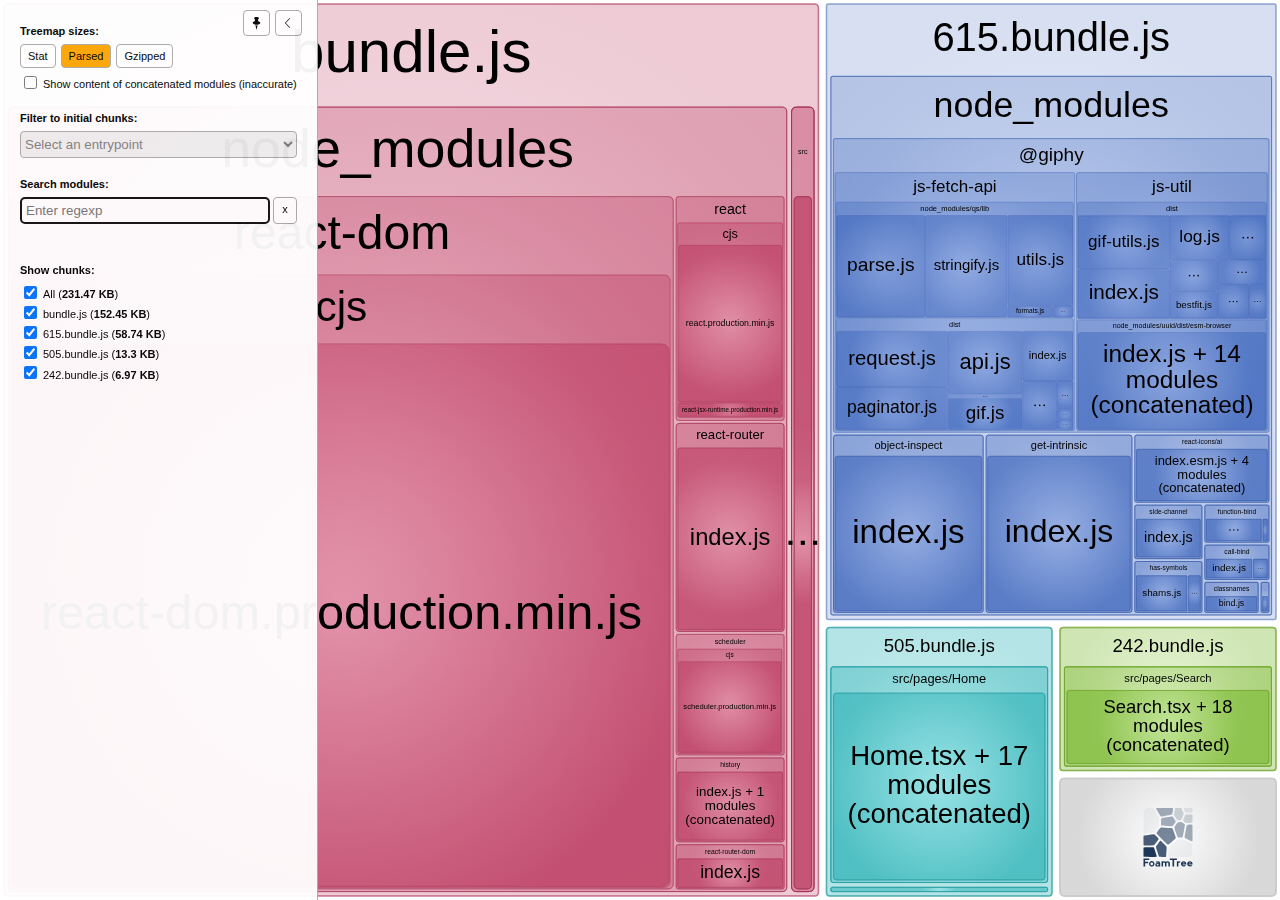
==== commit 793459f7: "Updates" ====
--- a/report.html
+++ b/report.html
@@ -3,7 +3,7 @@
   <head>
     <meta charset="UTF-8"/>
     <meta name="viewport" content="width=device-width, initial-scale=1"/>
-    <title>frontend-performance-basecamp [5 Sep 2023 at 14:58]</title>
+    <title>frontend-performance-basecamp [5 Sep 2023 at 15:24]</title>
     <link rel="shortcut icon" href="[data-uri]" type="image/x-icon" />
 
     <script>
@@ -49,7 +49,7 @@
   <body>
     <div id="app"></div>
     <script>
-      window.chartData = [{"label":"bundle.js","isAsset":true,"statSize":235759,"parsedSize":169084,"gzipSize":56776,"groups":[{"label":"node_modules","path":"./node_modules","statSize":147620,"groups":[{"label":"classnames","path":"./node_modules/classnames","statSize":1292,"groups":[{"id":166,"label":"bind.js","path":"./node_modules/classnames/bind.js","statSize":1292,"parsedSize":529,"gzipSize":329}],"parsedSize":529,"gzipSize":329},{"label":"react-dom","path":"./node_modules/react-dom","statSize":133719,"groups":[{"label":"cjs","path":"./node_modules/react-dom/cjs","statSize":131737,"groups":[{"id":448,"label":"react-dom.production.min.js","path":"./node_modules/react-dom/cjs/react-dom.production.min.js","statSize":131737,"parsedSize":129019,"gzipSize":41358}],"parsedSize":129019,"gzipSize":41358},{"id":745,"label":"client.js","path":"./node_modules/react-dom/client.js","statSize":619,"parsedSize":67,"gzipSize":81},{"id":935,"label":"index.js","path":"./node_modules/react-dom/index.js","statSize":1363,"parsedSize":245,"gzipSize":175}],"parsedSize":129331,"gzipSize":41437},{"label":"react","path":"./node_modules/react","statSize":8176,"groups":[{"label":"cjs","path":"./node_modules/react/cjs","statSize":7772,"groups":[{"id":251,"label":"react-jsx-runtime.production.min.js","path":"./node_modules/react/cjs/react-jsx-runtime.production.min.js","statSize":859,"parsedSize":588,"gzipSize":387},{"id":408,"label":"react.production.min.js","path":"./node_modules/react/cjs/react.production.min.js","statSize":6913,"parsedSize":6408,"gzipSize":2501}],"parsedSize":6996,"gzipSize":2639},{"id":294,"label":"index.js","path":"./node_modules/react/index.js","statSize":190,"parsedSize":40,"gzipSize":60},{"id":893,"label":"jsx-runtime.js","path":"./node_modules/react/jsx-runtime.js","statSize":214,"parsedSize":40,"gzipSize":60}],"parsedSize":7076,"gzipSize":2664},{"label":"scheduler","path":"./node_modules/scheduler","statSize":4433,"groups":[{"label":"cjs","path":"./node_modules/scheduler/cjs","statSize":4235,"groups":[{"id":53,"label":"scheduler.production.min.js","path":"./node_modules/scheduler/cjs/scheduler.production.min.js","statSize":4235,"parsedSize":3814,"gzipSize":1601}],"parsedSize":3814,"gzipSize":1601},{"id":840,"label":"index.js","path":"./node_modules/scheduler/index.js","statSize":198,"parsedSize":39,"gzipSize":59}],"parsedSize":3853,"gzipSize":1618}],"parsedSize":140789,"gzipSize":45254},{"label":"src","path":"./src","statSize":88139,"groups":[{"id":225,"label":"index.tsx + 27 modules (concatenated)","path":"./src/index.tsx + 27 modules (concatenated)","statSize":87439,"parsedSize":28294,"gzipSize":12120,"concatenated":true,"groups":[{"label":"src","path":"./src/index.tsx + 27 modules (concatenated)/src","statSize":19302,"groups":[{"id":null,"label":"index.tsx","path":"./src/index.tsx + 27 modules (concatenated)/src/index.tsx","statSize":206,"parsedSize":66,"gzipSize":28,"inaccurateSizes":true},{"id":null,"label":"App.tsx","path":"./src/index.tsx + 27 modules (concatenated)/src/App.tsx","statSize":762,"parsedSize":246,"gzipSize":105,"inaccurateSizes":true},{"label":"pages/Home","path":"./src/index.tsx + 27 modules (concatenated)/src/pages/Home","statSize":16555,"groups":[{"id":null,"label":"Home.tsx","path":"./src/index.tsx + 27 modules (concatenated)/src/pages/Home/Home.tsx","statSize":2630,"parsedSize":851,"gzipSize":364,"inaccurateSizes":true},{"label":"components","path":"./src/index.tsx + 27 modules (concatenated)/src/pages/Home/components","statSize":12384,"groups":[{"label":"FeatureItem","path":"./src/index.tsx + 27 modules (concatenated)/src/pages/Home/components/FeatureItem","statSize":753,"groups":[{"id":null,"label":"FeatureItem.tsx","path":"./src/index.tsx + 27 modules (concatenated)/src/pages/Home/components/FeatureItem/FeatureItem.tsx","statSize":543,"parsedSize":175,"gzipSize":75,"inaccurateSizes":true},{"id":null,"label":"FeatureItem.module.css","path":"./src/index.tsx + 27 modules (concatenated)/src/pages/Home/components/FeatureItem/FeatureItem.module.css","statSize":210,"parsedSize":67,"gzipSize":29,"inaccurateSizes":true}],"parsedSize":243,"gzipSize":104,"inaccurateSizes":true},{"label":"CustomCursor","path":"./src/index.tsx + 27 modules (concatenated)/src/pages/Home/components/CustomCursor","statSize":981,"groups":[{"id":null,"label":"CustomCursor.tsx","path":"./src/index.tsx + 27 modules (concatenated)/src/pages/Home/components/CustomCursor/CustomCursor.tsx","statSize":857,"parsedSize":277,"gzipSize":118,"inaccurateSizes":true},{"id":null,"label":"CustomCursor.module.css","path":"./src/index.tsx + 27 modules (concatenated)/src/pages/Home/components/CustomCursor/CustomCursor.module.css","statSize":124,"parsedSize":40,"gzipSize":17,"inaccurateSizes":true}],"parsedSize":317,"gzipSize":135,"inaccurateSizes":true},{"label":"AnimatedPath","path":"./src/index.tsx + 27 modules (concatenated)/src/pages/Home/components/AnimatedPath","statSize":10650,"groups":[{"id":null,"label":"AnimatedPath.tsx","path":"./src/index.tsx + 27 modules (concatenated)/src/pages/Home/components/AnimatedPath/AnimatedPath.tsx","statSize":10555,"parsedSize":3415,"gzipSize":1463,"inaccurateSizes":true},{"id":null,"label":"AnimatedPath.module.css","path":"./src/index.tsx + 27 modules (concatenated)/src/pages/Home/components/AnimatedPath/AnimatedPath.module.css","statSize":95,"parsedSize":30,"gzipSize":13,"inaccurateSizes":true}],"parsedSize":3446,"gzipSize":1476,"inaccurateSizes":true}],"parsedSize":4007,"gzipSize":1716,"inaccurateSizes":true},{"id":null,"label":"Home.module.css","path":"./src/index.tsx + 27 modules (concatenated)/src/pages/Home/Home.module.css","statSize":468,"parsedSize":151,"gzipSize":64,"inaccurateSizes":true},{"label":"hooks","path":"./src/index.tsx + 27 modules (concatenated)/src/pages/Home/hooks","statSize":1073,"groups":[{"id":null,"label":"useMousePosition.tsx","path":"./src/index.tsx + 27 modules (concatenated)/src/pages/Home/hooks/useMousePosition.tsx","statSize":809,"parsedSize":261,"gzipSize":112,"inaccurateSizes":true},{"id":null,"label":"useScrollEvent.tsx","path":"./src/index.tsx + 27 modules (concatenated)/src/pages/Home/hooks/useScrollEvent.tsx","statSize":264,"parsedSize":85,"gzipSize":36,"inaccurateSizes":true}],"parsedSize":347,"gzipSize":148,"inaccurateSizes":true}],"parsedSize":5356,"gzipSize":2294,"inaccurateSizes":true},{"label":"components","path":"./src/index.tsx + 27 modules (concatenated)/src/components","statSize":1256,"groups":[{"label":"NavBar","path":"./src/index.tsx + 27 modules (concatenated)/src/components/NavBar","statSize":843,"groups":[{"id":null,"label":"NavBar.tsx","path":"./src/index.tsx + 27 modules (concatenated)/src/components/NavBar/NavBar.tsx","statSize":653,"parsedSize":211,"gzipSize":90,"inaccurateSizes":true},{"id":null,"label":"NavBar.module.css","path":"./src/index.tsx + 27 modules (concatenated)/src/components/NavBar/NavBar.module.css","statSize":190,"parsedSize":61,"gzipSize":26,"inaccurateSizes":true}],"parsedSize":272,"gzipSize":116,"inaccurateSizes":true},{"label":"Footer","path":"./src/index.tsx + 27 modules (concatenated)/src/components/Footer","statSize":413,"groups":[{"id":null,"label":"Footer.tsx","path":"./src/index.tsx + 27 modules (concatenated)/src/components/Footer/Footer.tsx","statSize":355,"parsedSize":114,"gzipSize":49,"inaccurateSizes":true},{"id":null,"label":"Footer.module.css","path":"./src/index.tsx + 27 modules (concatenated)/src/components/Footer/Footer.module.css","statSize":58,"parsedSize":18,"gzipSize":8,"inaccurateSizes":true}],"parsedSize":133,"gzipSize":57,"inaccurateSizes":true}],"parsedSize":406,"gzipSize":174,"inaccurateSizes":true},{"label":"assets/images","path":"./src/index.tsx + 27 modules (concatenated)/src/assets/images","statSize":442,"groups":[{"id":null,"label":"hero_desktop.avif","path":"./src/index.tsx + 27 modules (concatenated)/src/assets/images/hero_desktop.avif","statSize":68,"parsedSize":22,"gzipSize":9,"inaccurateSizes":true},{"id":null,"label":"hero_tablet.webp","path":"./src/index.tsx + 27 modules (concatenated)/src/assets/images/hero_tablet.webp","statSize":67,"parsedSize":21,"gzipSize":9,"inaccurateSizes":true},{"id":null,"label":"hero_mobile.webp","path":"./src/index.tsx + 27 modules (concatenated)/src/assets/images/hero_mobile.webp","statSize":67,"parsedSize":21,"gzipSize":9,"inaccurateSizes":true},{"id":null,"label":"hero.png","path":"./src/index.tsx + 27 modules (concatenated)/src/assets/images/hero.png","statSize":59,"parsedSize":19,"gzipSize":8,"inaccurateSizes":true},{"id":null,"label":"trending.mp4","path":"./src/index.tsx + 27 modules (concatenated)/src/assets/images/trending.mp4","statSize":63,"parsedSize":20,"gzipSize":8,"inaccurateSizes":true},{"id":null,"label":"find.mp4","path":"./src/index.tsx + 27 modules (concatenated)/src/assets/images/find.mp4","statSize":59,"parsedSize":19,"gzipSize":8,"inaccurateSizes":true},{"id":null,"label":"free.mp4","path":"./src/index.tsx + 27 modules (concatenated)/src/assets/images/free.mp4","statSize":59,"parsedSize":19,"gzipSize":8,"inaccurateSizes":true}],"parsedSize":143,"gzipSize":61,"inaccurateSizes":true},{"label":"utils","path":"./src/index.tsx + 27 modules (concatenated)/src/utils","statSize":81,"groups":[{"id":null,"label":"number.ts","path":"./src/index.tsx + 27 modules (concatenated)/src/utils/number.ts","statSize":81,"parsedSize":26,"gzipSize":11,"inaccurateSizes":true}],"parsedSize":26,"gzipSize":11,"inaccurateSizes":true}],"parsedSize":6245,"gzipSize":2675,"inaccurateSizes":true},{"label":"node_modules","path":"./src/index.tsx + 27 modules (concatenated)/node_modules","statSize":68137,"groups":[{"label":"react-router-dom","path":"./src/index.tsx + 27 modules (concatenated)/node_modules/react-router-dom","statSize":11604,"groups":[{"id":null,"label":"index.js","path":"./src/index.tsx + 27 modules (concatenated)/node_modules/react-router-dom/index.js","statSize":11604,"parsedSize":3754,"gzipSize":1608,"inaccurateSizes":true}],"parsedSize":3754,"gzipSize":1608,"inaccurateSizes":true},{"label":"react-router","path":"./src/index.tsx + 27 modules (concatenated)/node_modules/react-router","statSize":33461,"groups":[{"id":null,"label":"index.js","path":"./src/index.tsx + 27 modules (concatenated)/node_modules/react-router/index.js","statSize":33461,"parsedSize":10827,"gzipSize":4638,"inaccurateSizes":true}],"parsedSize":10827,"gzipSize":4638,"inaccurateSizes":true},{"label":"history","path":"./src/index.tsx + 27 modules (concatenated)/node_modules/history","statSize":22675,"groups":[{"id":null,"label":"index.js","path":"./src/index.tsx + 27 modules (concatenated)/node_modules/history/index.js","statSize":22675,"parsedSize":7337,"gzipSize":3143,"inaccurateSizes":true}],"parsedSize":7337,"gzipSize":3143,"inaccurateSizes":true},{"label":"@babel/runtime/helpers/esm","path":"./src/index.tsx + 27 modules (concatenated)/node_modules/@babel/runtime/helpers/esm","statSize":397,"groups":[{"id":null,"label":"extends.js","path":"./src/index.tsx + 27 modules (concatenated)/node_modules/@babel/runtime/helpers/esm/extends.js","statSize":397,"parsedSize":128,"gzipSize":55,"inaccurateSizes":true}],"parsedSize":128,"gzipSize":55,"inaccurateSizes":true}],"parsedSize":22048,"gzipSize":9444,"inaccurateSizes":true}]},{"id":null,"label":"App.css","path":"./src/App.css","statSize":700}],"parsedSize":28294,"gzipSize":12120}],"isInitialByEntrypoint":{"main":true}},{"label":"746.bundle.js","isAsset":true,"statSize":775486,"parsedSize":59464,"gzipSize":18790,"groups":[{"label":"node_modules","path":"./node_modules","statSize":775486,"groups":[{"label":"@giphy","path":"./node_modules/@giphy","statSize":87477,"groups":[{"label":"js-fetch-api","path":"./node_modules/@giphy/js-fetch-api","statSize":48982,"groups":[{"label":"dist","path":"./node_modules/@giphy/js-fetch-api/dist","statSize":22557,"groups":[{"id":617,"label":"api.js","path":"./node_modules/@giphy/js-fetch-api/dist/api.js","statSize":4974,"parsedSize":2030,"gzipSize":766},{"id":331,"label":"constants.js","path":"./node_modules/@giphy/js-fetch-api/dist/constants.js","statSize":425,"parsedSize":198,"gzipSize":184},{"id":27,"label":"fetch-error.js","path":"./node_modules/@giphy/js-fetch-api/dist/fetch-error.js","statSize":1342,"parsedSize":726,"gzipSize":420},{"id":304,"label":"index.js","path":"./node_modules/@giphy/js-fetch-api/dist/index.js","statSize":1925,"parsedSize":1103,"gzipSize":509},{"label":"normalize","path":"./node_modules/@giphy/js-fetch-api/dist/normalize","statSize":2218,"groups":[{"id":73,"label":"gif.js","path":"./node_modules/@giphy/js-fetch-api/dist/normalize/gif.js","statSize":2218,"parsedSize":1151,"gzipSize":583}],"parsedSize":1151,"gzipSize":583},{"id":100,"label":"option-types.js","path":"./node_modules/@giphy/js-fetch-api/dist/option-types.js","statSize":117,"parsedSize":70,"gzipSize":90},{"id":742,"label":"paginator.js","path":"./node_modules/@giphy/js-fetch-api/dist/paginator.js","statSize":4297,"parsedSize":2054,"gzipSize":1013},{"id":669,"label":"request.js","path":"./node_modules/@giphy/js-fetch-api/dist/request.js","statSize":7142,"parsedSize":2710,"gzipSize":1310},{"id":581,"label":"result-types.js","path":"./node_modules/@giphy/js-fetch-api/dist/result-types.js","statSize":117,"parsedSize":70,"gzipSize":90}],"parsedSize":10112,"gzipSize":3069},{"label":"node_modules/qs/lib","path":"./node_modules/@giphy/js-fetch-api/node_modules/qs/lib","statSize":25527,"groups":[{"id":856,"label":"formats.js","path":"./node_modules/@giphy/js-fetch-api/node_modules/qs/lib/formats.js","statSize":476,"parsedSize":218,"gzipSize":174},{"id":431,"label":"index.js","path":"./node_modules/@giphy/js-fetch-api/node_modules/qs/lib/index.js","statSize":211,"parsedSize":95,"gzipSize":107},{"id":88,"label":"parse.js","path":"./node_modules/@giphy/js-fetch-api/node_modules/qs/lib/parse.js","statSize":9349,"parsedSize":3942,"gzipSize":1544},{"id":748,"label":"stringify.js","path":"./node_modules/@giphy/js-fetch-api/node_modules/qs/lib/stringify.js","statSize":8723,"parsedSize":3644,"gzipSize":1510},{"id":761,"label":"utils.js","path":"./node_modules/@giphy/js-fetch-api/node_modules/qs/lib/utils.js","statSize":6768,"parsedSize":2592,"gzipSize":1234}],"parsedSize":10491,"gzipSize":3762},{"id":821,"label":"package.json","path":"./node_modules/@giphy/js-fetch-api/package.json","statSize":898,"parsedSize":40,"gzipSize":60}],"parsedSize":20643,"gzipSize":6616},{"label":"js-util","path":"./node_modules/@giphy/js-util","statSize":38495,"groups":[{"label":"dist","path":"./node_modules/@giphy/js-util/dist","statSize":18898,"groups":[{"id":301,"label":"bestfit.js","path":"./node_modules/@giphy/js-util/dist/bestfit.js","statSize":2742,"parsedSize":573,"gzipSize":368},{"id":184,"label":"collections.js","path":"./node_modules/@giphy/js-util/dist/collections.js","statSize":1299,"parsedSize":717,"gzipSize":350},{"id":918,"label":"get-client-rect-from-el.js","path":"./node_modules/@giphy/js-util/dist/get-client-rect-from-el.js","statSize":656,"parsedSize":257,"gzipSize":203},{"id":539,"label":"get-pingback-id.js","path":"./node_modules/@giphy/js-util/dist/get-pingback-id.js","statSize":1540,"parsedSize":515,"gzipSize":381},{"id":956,"label":"gif-utils.js","path":"./node_modules/@giphy/js-util/dist/gif-utils.js","statSize":5315,"parsedSize":2148,"gzipSize":1001},{"id":859,"label":"index.js","path":"./node_modules/@giphy/js-util/dist/index.js","statSize":3072,"parsedSize":1984,"gzipSize":585},{"id":645,"label":"log.js","path":"./node_modules/@giphy/js-util/dist/log.js","statSize":2344,"parsedSize":1165,"gzipSize":466},{"id":465,"label":"sdk-headers.js","path":"./node_modules/@giphy/js-util/dist/sdk-headers.js","statSize":1173,"parsedSize":652,"gzipSize":305},{"id":485,"label":"webp-check.js","path":"./node_modules/@giphy/js-util/dist/webp-check.js","statSize":757,"parsedSize":458,"gzipSize":313}],"parsedSize":8469,"gzipSize":2761},{"label":"node_modules/uuid/dist/esm-browser","path":"./node_modules/@giphy/js-util/node_modules/uuid/dist/esm-browser","statSize":19597,"groups":[{"id":763,"label":"index.js + 14 modules (concatenated)","path":"./node_modules/@giphy/js-util/node_modules/uuid/dist/esm-browser/index.js + 14 modules (concatenated)","statSize":19597,"parsedSize":7997,"gzipSize":3372,"concatenated":true,"groups":[{"label":"node_modules/@giphy/js-util/node_modules/uuid/dist/esm-browser","path":"./node_modules/@giphy/js-util/node_modules/uuid/dist/esm-browser/index.js + 14 modules (concatenated)/node_modules/@giphy/js-util/node_modules/uuid/dist/esm-browser","statSize":19597,"groups":[{"id":null,"label":"index.js","path":"./node_modules/@giphy/js-util/node_modules/uuid/dist/esm-browser/index.js + 14 modules (concatenated)/node_modules/@giphy/js-util/node_modules/uuid/dist/esm-browser/index.js","statSize":412,"parsedSize":168,"gzipSize":70,"inaccurateSizes":true},{"id":null,"label":"v1.js","path":"./node_modules/@giphy/js-util/node_modules/uuid/dist/esm-browser/index.js + 14 modules (concatenated)/node_modules/@giphy/js-util/node_modules/uuid/dist/esm-browser/v1.js","statSize":3296,"parsedSize":1345,"gzipSize":567,"inaccurateSizes":true},{"id":null,"label":"stringify.js","path":"./node_modules/@giphy/js-util/node_modules/uuid/dist/esm-browser/index.js + 14 modules (concatenated)/node_modules/@giphy/js-util/node_modules/uuid/dist/esm-browser/stringify.js","statSize":1463,"parsedSize":597,"gzipSize":251,"inaccurateSizes":true},{"id":null,"label":"validate.js","path":"./node_modules/@giphy/js-util/node_modules/uuid/dist/esm-browser/index.js + 14 modules (concatenated)/node_modules/@giphy/js-util/node_modules/uuid/dist/esm-browser/validate.js","statSize":141,"parsedSize":57,"gzipSize":24,"inaccurateSizes":true},{"id":null,"label":"v3.js","path":"./node_modules/@giphy/js-util/node_modules/uuid/dist/esm-browser/index.js + 14 modules (concatenated)/node_modules/@giphy/js-util/node_modules/uuid/dist/esm-browser/v3.js","statSize":105,"parsedSize":42,"gzipSize":18,"inaccurateSizes":true},{"id":null,"label":"parse.js","path":"./node_modules/@giphy/js-util/node_modules/uuid/dist/esm-browser/index.js + 14 modules (concatenated)/node_modules/@giphy/js-util/node_modules/uuid/dist/esm-browser/parse.js","statSize":1104,"parsedSize":450,"gzipSize":189,"inaccurateSizes":true},{"id":null,"label":"v4.js","path":"./node_modules/@giphy/js-util/node_modules/uuid/dist/esm-browser/index.js + 14 modules (concatenated)/node_modules/@giphy/js-util/node_modules/uuid/dist/esm-browser/v4.js","statSize":544,"parsedSize":221,"gzipSize":93,"inaccurateSizes":true},{"id":null,"label":"v5.js","path":"./node_modules/@giphy/js-util/node_modules/uuid/dist/esm-browser/index.js + 14 modules (concatenated)/node_modules/@giphy/js-util/node_modules/uuid/dist/esm-browser/v5.js","statSize":108,"parsedSize":44,"gzipSize":18,"inaccurateSizes":true},{"id":null,"label":"nil.js","path":"./node_modules/@giphy/js-util/node_modules/uuid/dist/esm-browser/index.js + 14 modules (concatenated)/node_modules/@giphy/js-util/node_modules/uuid/dist/esm-browser/nil.js","statSize":54,"parsedSize":22,"gzipSize":9,"inaccurateSizes":true},{"id":null,"label":"version.js","path":"./node_modules/@giphy/js-util/node_modules/uuid/dist/esm-browser/index.js + 14 modules (concatenated)/node_modules/@giphy/js-util/node_modules/uuid/dist/esm-browser/version.js","statSize":200,"parsedSize":81,"gzipSize":34,"inaccurateSizes":true},{"id":null,"label":"rng.js","path":"./node_modules/@giphy/js-util/node_modules/uuid/dist/esm-browser/index.js + 14 modules (concatenated)/node_modules/@giphy/js-util/node_modules/uuid/dist/esm-browser/rng.js","statSize":1040,"parsedSize":424,"gzipSize":178,"inaccurateSizes":true},{"id":null,"label":"regex.js","path":"./node_modules/@giphy/js-util/node_modules/uuid/dist/esm-browser/index.js + 14 modules (concatenated)/node_modules/@giphy/js-util/node_modules/uuid/dist/esm-browser/regex.js","statSize":133,"parsedSize":54,"gzipSize":22,"inaccurateSizes":true},{"id":null,"label":"v35.js","path":"./node_modules/@giphy/js-util/node_modules/uuid/dist/esm-browser/index.js + 14 modules (concatenated)/node_modules/@giphy/js-util/node_modules/uuid/dist/esm-browser/v35.js","statSize":1657,"parsedSize":676,"gzipSize":285,"inaccurateSizes":true},{"id":null,"label":"md5.js","path":"./node_modules/@giphy/js-util/node_modules/uuid/dist/esm-browser/index.js + 14 modules (concatenated)/node_modules/@giphy/js-util/node_modules/uuid/dist/esm-browser/md5.js","statSize":6852,"parsedSize":2796,"gzipSize":1179,"inaccurateSizes":true},{"id":null,"label":"sha1.js","path":"./node_modules/@giphy/js-util/node_modules/uuid/dist/esm-browser/index.js + 14 modules (concatenated)/node_modules/@giphy/js-util/node_modules/uuid/dist/esm-browser/sha1.js","statSize":2488,"parsedSize":1015,"gzipSize":428,"inaccurateSizes":true}],"parsedSize":7997,"gzipSize":3372,"inaccurateSizes":true}]}],"parsedSize":7997,"gzipSize":3372}],"parsedSize":16466,"gzipSize":6001}],"parsedSize":37109,"gzipSize":11934},{"label":"call-bind","path":"./node_modules/call-bind","statSize":1719,"groups":[{"id":924,"label":"callBound.js","path":"./node_modules/call-bind/callBound.js","statSize":413,"parsedSize":177,"gzipSize":159},{"id":559,"label":"index.js","path":"./node_modules/call-bind/index.js","statSize":1306,"parsedSize":535,"gzipSize":328}],"parsedSize":712,"gzipSize":399},{"label":"function-bind","path":"./node_modules/function-bind","statSize":1589,"groups":[{"id":648,"label":"implementation.js","path":"./node_modules/function-bind/implementation.js","statSize":1463,"parsedSize":691,"gzipSize":387},{"id":612,"label":"index.js","path":"./node_modules/function-bind/index.js","statSize":126,"parsedSize":73,"gzipSize":93}],"parsedSize":764,"gzipSize":413},{"label":"get-intrinsic","path":"./node_modules/get-intrinsic","statSize":12499,"groups":[{"id":210,"label":"index.js","path":"./node_modules/get-intrinsic/index.js","statSize":12499,"parsedSize":7653,"gzipSize":2318}],"parsedSize":7653,"gzipSize":2318},{"label":"has-symbols","path":"./node_modules/has-symbols","statSize":2181,"groups":[{"id":405,"label":"index.js","path":"./node_modules/has-symbols/index.js","statSize":420,"parsedSize":219,"gzipSize":152},{"id":419,"label":"shams.js","path":"./node_modules/has-symbols/shams.js","statSize":1761,"parsedSize":855,"gzipSize":345}],"parsedSize":1074,"gzipSize":409},{"label":"has/src","path":"./node_modules/has/src","statSize":129,"groups":[{"id":642,"label":"index.js","path":"./node_modules/has/src/index.js","statSize":129,"parsedSize":100,"gzipSize":113}],"parsedSize":100,"gzipSize":113},{"label":"object-inspect","path":"./node_modules/object-inspect","statSize":16426,"groups":[{"id":631,"label":"index.js","path":"./node_modules/object-inspect/index.js","statSize":16426,"parsedSize":7853,"gzipSize":2755}],"parsedSize":7853,"gzipSize":2755},{"label":"react-icons/ai","path":"./node_modules/react-icons/ai","statSize":650075,"groups":[{"id":868,"label":"index.esm.js + 4 modules (concatenated)","path":"./node_modules/react-icons/ai/index.esm.js + 4 modules (concatenated)","statSize":650075,"parsedSize":2740,"gzipSize":1304,"concatenated":true,"groups":[{"label":"node_modules/react-icons","path":"./node_modules/react-icons/ai/index.esm.js + 4 modules (concatenated)/node_modules/react-icons","statSize":650075,"groups":[{"label":"ai","path":"./node_modules/react-icons/ai/index.esm.js + 4 modules (concatenated)/node_modules/react-icons/ai","statSize":643075,"groups":[{"id":null,"label":"index.esm.js","path":"./node_modules/react-icons/ai/index.esm.js + 4 modules (concatenated)/node_modules/react-icons/ai/index.esm.js","statSize":643075,"parsedSize":2710,"gzipSize":1289,"inaccurateSizes":true}],"parsedSize":2710,"gzipSize":1289,"inaccurateSizes":true},{"label":"lib/esm","path":"./node_modules/react-icons/ai/index.esm.js + 4 modules (concatenated)/node_modules/react-icons/lib/esm","statSize":7000,"groups":[{"id":null,"label":"index.js","path":"./node_modules/react-icons/ai/index.esm.js + 4 modules (concatenated)/node_modules/react-icons/lib/esm/index.js","statSize":91,"parsedSize":0,"gzipSize":0,"inaccurateSizes":true},{"id":null,"label":"iconsManifest.js","path":"./node_modules/react-icons/ai/index.esm.js + 4 modules (concatenated)/node_modules/react-icons/lib/esm/iconsManifest.js","statSize":4340,"parsedSize":18,"gzipSize":8,"inaccurateSizes":true},{"id":null,"label":"iconBase.js","path":"./node_modules/react-icons/ai/index.esm.js + 4 modules (concatenated)/node_modules/react-icons/lib/esm/iconBase.js","statSize":2324,"parsedSize":9,"gzipSize":4,"inaccurateSizes":true},{"id":null,"label":"iconContext.js","path":"./node_modules/react-icons/ai/index.esm.js + 4 modules (concatenated)/node_modules/react-icons/lib/esm/iconContext.js","statSize":245,"parsedSize":1,"gzipSize":0,"inaccurateSizes":true}],"parsedSize":29,"gzipSize":14,"inaccurateSizes":true}],"parsedSize":2740,"gzipSize":1304,"inaccurateSizes":true}]}],"parsedSize":2740,"gzipSize":1304},{"label":"side-channel","path":"./node_modules/side-channel","statSize":3391,"groups":[{"id":478,"label":"index.js","path":"./node_modules/side-channel/index.js","statSize":3391,"parsedSize":1127,"gzipSize":493}],"parsedSize":1127,"gzipSize":493}],"parsedSize":59132,"gzipSize":18588}],"isInitialByEntrypoint":{}},{"label":"242.bundle.js","isAsset":true,"statSize":14988,"parsedSize":7133,"gzipSize":2846,"groups":[{"label":"src/pages/Search","path":"./src/pages/Search","statSize":14973,"groups":[{"id":284,"label":"Search.tsx + 18 modules (concatenated)","path":"./src/pages/Search/Search.tsx + 18 modules (concatenated)","statSize":14973,"parsedSize":6954,"gzipSize":2749,"concatenated":true,"groups":[{"label":"src","path":"./src/pages/Search/Search.tsx + 18 modules (concatenated)/src","statSize":14973,"groups":[{"label":"pages/Search","path":"./src/pages/Search/Search.tsx + 18 modules (concatenated)/src/pages/Search","statSize":11590,"groups":[{"id":null,"label":"Search.tsx","path":"./src/pages/Search/Search.tsx + 18 modules (concatenated)/src/pages/Search/Search.tsx","statSize":955,"parsedSize":443,"gzipSize":175,"inaccurateSizes":true},{"label":"hooks","path":"./src/pages/Search/Search.tsx + 18 modules (concatenated)/src/pages/Search/hooks","statSize":2707,"groups":[{"id":null,"label":"useGifSearch.tsx","path":"./src/pages/Search/Search.tsx + 18 modules (concatenated)/src/pages/Search/hooks/useGifSearch.tsx","statSize":2707,"parsedSize":1257,"gzipSize":496,"inaccurateSizes":true}],"parsedSize":1257,"gzipSize":496,"inaccurateSizes":true},{"label":"components","path":"./src/pages/Search/Search.tsx + 18 modules (concatenated)/src/pages/Search/components","statSize":7429,"groups":[{"label":"SearchBar","path":"./src/pages/Search/Search.tsx + 18 modules (concatenated)/src/pages/Search/components/SearchBar","statSize":1116,"groups":[{"id":null,"label":"SearchBar.tsx","path":"./src/pages/Search/Search.tsx + 18 modules (concatenated)/src/pages/Search/components/SearchBar/SearchBar.tsx","statSize":858,"parsedSize":398,"gzipSize":157,"inaccurateSizes":true},{"id":null,"label":"SearchBar.module.css","path":"./src/pages/Search/Search.tsx + 18 modules (concatenated)/src/pages/Search/components/SearchBar/SearchBar.module.css","statSize":258,"parsedSize":119,"gzipSize":47,"inaccurateSizes":true}],"parsedSize":518,"gzipSize":204,"inaccurateSizes":true},{"label":"SearchResult","path":"./src/pages/Search/Search.tsx + 18 modules (concatenated)/src/pages/Search/components/SearchResult","statSize":1090,"groups":[{"id":null,"label":"SearchResult.tsx","path":"./src/pages/Search/Search.tsx + 18 modules (concatenated)/src/pages/Search/components/SearchResult/SearchResult.tsx","statSize":906,"parsedSize":420,"gzipSize":166,"inaccurateSizes":true},{"id":null,"label":"SearchResult.module.css","path":"./src/pages/Search/Search.tsx + 18 modules (concatenated)/src/pages/Search/components/SearchResult/SearchResult.module.css","statSize":184,"parsedSize":85,"gzipSize":33,"inaccurateSizes":true}],"parsedSize":506,"gzipSize":200,"inaccurateSizes":true},{"label":"HelpPanel","path":"./src/pages/Search/Search.tsx + 18 modules (concatenated)/src/pages/Search/components/HelpPanel","statSize":2494,"groups":[{"id":null,"label":"HelpPanel.tsx","path":"./src/pages/Search/Search.tsx + 18 modules (concatenated)/src/pages/Search/components/HelpPanel/HelpPanel.tsx","statSize":2222,"parsedSize":1031,"gzipSize":407,"inaccurateSizes":true},{"id":null,"label":"HelpPanel.module.css","path":"./src/pages/Search/Search.tsx + 18 modules (concatenated)/src/pages/Search/components/HelpPanel/HelpPanel.module.css","statSize":272,"parsedSize":126,"gzipSize":49,"inaccurateSizes":true}],"parsedSize":1158,"gzipSize":457,"inaccurateSizes":true},{"label":"ResultTitle","path":"./src/pages/Search/Search.tsx + 18 modules (concatenated)/src/pages/Search/components/ResultTitle","statSize":930,"groups":[{"id":null,"label":"ResultTitle.tsx","path":"./src/pages/Search/Search.tsx + 18 modules (concatenated)/src/pages/Search/components/ResultTitle/ResultTitle.tsx","statSize":836,"parsedSize":388,"gzipSize":153,"inaccurateSizes":true},{"id":null,"label":"ResultTitle.module.css","path":"./src/pages/Search/Search.tsx + 18 modules (concatenated)/src/pages/Search/components/ResultTitle/ResultTitle.module.css","statSize":94,"parsedSize":43,"gzipSize":17,"inaccurateSizes":true}],"parsedSize":431,"gzipSize":170,"inaccurateSizes":true},{"label":"GifItem","path":"./src/pages/Search/Search.tsx + 18 modules (concatenated)/src/pages/Search/components/GifItem","statSize":786,"groups":[{"id":null,"label":"GifItem.tsx","path":"./src/pages/Search/Search.tsx + 18 modules (concatenated)/src/pages/Search/components/GifItem/GifItem.tsx","statSize":549,"parsedSize":254,"gzipSize":100,"inaccurateSizes":true},{"id":null,"label":"GifItem.module.css","path":"./src/pages/Search/Search.tsx + 18 modules (concatenated)/src/pages/Search/components/GifItem/GifItem.module.css","statSize":237,"parsedSize":110,"gzipSize":43,"inaccurateSizes":true}],"parsedSize":365,"gzipSize":144,"inaccurateSizes":true},{"label":"ArtistList","path":"./src/pages/Search/Search.tsx + 18 modules (concatenated)/src/pages/Search/components/ArtistList","statSize":316,"groups":[{"id":null,"label":"ArtistList.tsx","path":"./src/pages/Search/Search.tsx + 18 modules (concatenated)/src/pages/Search/components/ArtistList/ArtistList.tsx","statSize":316,"parsedSize":146,"gzipSize":58,"inaccurateSizes":true}],"parsedSize":146,"gzipSize":58,"inaccurateSizes":true},{"label":"ArtistInfo","path":"./src/pages/Search/Search.tsx + 18 modules (concatenated)/src/pages/Search/components/ArtistInfo","statSize":697,"groups":[{"id":null,"label":"ArtistInfo.tsx","path":"./src/pages/Search/Search.tsx + 18 modules (concatenated)/src/pages/Search/components/ArtistInfo/ArtistInfo.tsx","statSize":525,"parsedSize":243,"gzipSize":96,"inaccurateSizes":true},{"id":null,"label":"ArtistInfo.module.css","path":"./src/pages/Search/Search.tsx + 18 modules (concatenated)/src/pages/Search/components/ArtistInfo/ArtistInfo.module.css","statSize":172,"parsedSize":79,"gzipSize":31,"inaccurateSizes":true}],"parsedSize":323,"gzipSize":127,"inaccurateSizes":true}],"parsedSize":3450,"gzipSize":1363,"inaccurateSizes":true},{"id":null,"label":"Search.module.css","path":"./src/pages/Search/Search.tsx + 18 modules (concatenated)/src/pages/Search/Search.module.css","statSize":499,"parsedSize":231,"gzipSize":91,"inaccurateSizes":true}],"parsedSize":5382,"gzipSize":2127,"inaccurateSizes":true},{"label":"apis","path":"./src/pages/Search/Search.tsx + 18 modules (concatenated)/src/apis","statSize":2137,"groups":[{"id":null,"label":"gifAPIService.ts","path":"./src/pages/Search/Search.tsx + 18 modules (concatenated)/src/apis/gifAPIService.ts","statSize":2137,"parsedSize":992,"gzipSize":392,"inaccurateSizes":true}],"parsedSize":992,"gzipSize":392,"inaccurateSizes":true},{"label":"constants","path":"./src/pages/Search/Search.tsx + 18 modules (concatenated)/src/constants","statSize":1113,"groups":[{"id":null,"label":"artistData.ts","path":"./src/pages/Search/Search.tsx + 18 modules (concatenated)/src/constants/artistData.ts","statSize":1113,"parsedSize":516,"gzipSize":204,"inaccurateSizes":true}],"parsedSize":516,"gzipSize":204,"inaccurateSizes":true},{"label":"models/help","path":"./src/pages/Search/Search.tsx + 18 modules (concatenated)/src/models/help","statSize":133,"groups":[{"id":null,"label":"artist.ts","path":"./src/pages/Search/Search.tsx + 18 modules (concatenated)/src/models/help/artist.ts","statSize":133,"parsedSize":61,"gzipSize":24,"inaccurateSizes":true}],"parsedSize":61,"gzipSize":24,"inaccurateSizes":true}],"parsedSize":6954,"gzipSize":2749,"inaccurateSizes":true}]}],"parsedSize":6954,"gzipSize":2749},{"id":654,"label":"util.inspect (ignored)","path":"./util.inspect (ignored)","statSize":15,"parsedSize":6,"gzipSize":26}],"isInitialByEntrypoint":{}}];
+      window.chartData = [{"label":"bundle.js","isAsset":true,"statSize":217452,"parsedSize":156110,"gzipSize":51180,"groups":[{"label":"node_modules","path":"./node_modules","statSize":214465,"groups":[{"label":"history","path":"./node_modules/history","statSize":23072,"groups":[{"id":5894,"label":"index.js + 1 modules (concatenated)","path":"./node_modules/history/index.js + 1 modules (concatenated)","statSize":23072,"parsedSize":2690,"gzipSize":1265,"concatenated":true,"groups":[{"label":"node_modules","path":"./node_modules/history/index.js + 1 modules (concatenated)/node_modules","statSize":23072,"groups":[{"label":"history","path":"./node_modules/history/index.js + 1 modules (concatenated)/node_modules/history","statSize":22675,"groups":[{"id":null,"label":"index.js","path":"./node_modules/history/index.js + 1 modules (concatenated)/node_modules/history/index.js","statSize":22675,"parsedSize":2643,"gzipSize":1243,"inaccurateSizes":true}],"parsedSize":2643,"gzipSize":1243,"inaccurateSizes":true},{"label":"@babel/runtime/helpers/esm","path":"./node_modules/history/index.js + 1 modules (concatenated)/node_modules/@babel/runtime/helpers/esm","statSize":397,"groups":[{"id":null,"label":"extends.js","path":"./node_modules/history/index.js + 1 modules (concatenated)/node_modules/@babel/runtime/helpers/esm/extends.js","statSize":397,"parsedSize":46,"gzipSize":21,"inaccurateSizes":true}],"parsedSize":46,"gzipSize":21,"inaccurateSizes":true}],"parsedSize":2690,"gzipSize":1265,"inaccurateSizes":true}]}],"parsedSize":2690,"gzipSize":1265},{"label":"react-dom","path":"./node_modules/react-dom","statSize":133719,"groups":[{"label":"cjs","path":"./node_modules/react-dom/cjs","statSize":131737,"groups":[{"id":4448,"label":"react-dom.production.min.js","path":"./node_modules/react-dom/cjs/react-dom.production.min.js","statSize":131737,"parsedSize":129008,"gzipSize":41357}],"parsedSize":129008,"gzipSize":41357},{"id":745,"label":"client.js","path":"./node_modules/react-dom/client.js","statSize":619,"parsedSize":55,"gzipSize":69},{"id":3935,"label":"index.js","path":"./node_modules/react-dom/index.js","statSize":1363,"parsedSize":233,"gzipSize":166}],"parsedSize":129296,"gzipSize":41431},{"label":"react-router-dom","path":"./node_modules/react-router-dom","statSize":11604,"groups":[{"id":9711,"label":"index.js","path":"./node_modules/react-router-dom/index.js","statSize":11604,"parsedSize":1462,"gzipSize":800}],"parsedSize":1462,"gzipSize":800},{"label":"react-router","path":"./node_modules/react-router","statSize":33461,"groups":[{"id":6974,"label":"index.js","path":"./node_modules/react-router/index.js","statSize":33461,"parsedSize":6539,"gzipSize":2634}],"parsedSize":6539,"gzipSize":2634},{"label":"react","path":"./node_modules/react","statSize":8176,"groups":[{"label":"cjs","path":"./node_modules/react/cjs","statSize":7772,"groups":[{"id":5251,"label":"react-jsx-runtime.production.min.js","path":"./node_modules/react/cjs/react-jsx-runtime.production.min.js","statSize":859,"parsedSize":576,"gzipSize":378},{"id":2408,"label":"react.production.min.js","path":"./node_modules/react/cjs/react.production.min.js","statSize":6913,"parsedSize":6395,"gzipSize":2495}],"parsedSize":6971,"gzipSize":2634},{"id":7294,"label":"index.js","path":"./node_modules/react/index.js","statSize":190,"parsedSize":28,"gzipSize":48},{"id":5893,"label":"jsx-runtime.js","path":"./node_modules/react/jsx-runtime.js","statSize":214,"parsedSize":28,"gzipSize":48}],"parsedSize":7027,"gzipSize":2661},{"label":"scheduler","path":"./node_modules/scheduler","statSize":4433,"groups":[{"label":"cjs","path":"./node_modules/scheduler/cjs","statSize":4235,"groups":[{"id":53,"label":"scheduler.production.min.js","path":"./node_modules/scheduler/cjs/scheduler.production.min.js","statSize":4235,"parsedSize":3801,"gzipSize":1592}],"parsedSize":3801,"gzipSize":1592},{"id":3840,"label":"index.js","path":"./node_modules/scheduler/index.js","statSize":198,"parsedSize":26,"gzipSize":46}],"parsedSize":3827,"gzipSize":1609}],"parsedSize":150841,"gzipSize":49077},{"label":"src","path":"./src","statSize":2987,"groups":[{"id":8497,"label":"index.tsx + 5 modules (concatenated)","path":"./src/index.tsx + 5 modules (concatenated)","statSize":2287,"parsedSize":5268,"gzipSize":2433,"concatenated":true,"groups":[{"label":"src","path":"./src/index.tsx + 5 modules (concatenated)/src","statSize":2287,"groups":[{"id":null,"label":"index.tsx","path":"./src/index.tsx + 5 modules (concatenated)/src/index.tsx","statSize":206,"parsedSize":474,"gzipSize":219,"inaccurateSizes":true},{"id":null,"label":"App.tsx","path":"./src/index.tsx + 5 modules (concatenated)/src/App.tsx","statSize":825,"parsedSize":1900,"gzipSize":877,"inaccurateSizes":true},{"label":"components","path":"./src/index.tsx + 5 modules (concatenated)/src/components","statSize":1256,"groups":[{"label":"NavBar","path":"./src/index.tsx + 5 modules (concatenated)/src/components/NavBar","statSize":843,"groups":[{"id":null,"label":"NavBar.tsx","path":"./src/index.tsx + 5 modules (concatenated)/src/components/NavBar/NavBar.tsx","statSize":653,"parsedSize":1504,"gzipSize":694,"inaccurateSizes":true},{"id":null,"label":"NavBar.module.css","path":"./src/index.tsx + 5 modules (concatenated)/src/components/NavBar/NavBar.module.css","statSize":190,"parsedSize":437,"gzipSize":202,"inaccurateSizes":true}],"parsedSize":1941,"gzipSize":896,"inaccurateSizes":true},{"label":"Footer","path":"./src/index.tsx + 5 modules (concatenated)/src/components/Footer","statSize":413,"groups":[{"id":null,"label":"Footer.tsx","path":"./src/index.tsx + 5 modules (concatenated)/src/components/Footer/Footer.tsx","statSize":355,"parsedSize":817,"gzipSize":377,"inaccurateSizes":true},{"id":null,"label":"Footer.module.css","path":"./src/index.tsx + 5 modules (concatenated)/src/components/Footer/Footer.module.css","statSize":58,"parsedSize":133,"gzipSize":61,"inaccurateSizes":true}],"parsedSize":951,"gzipSize":439,"inaccurateSizes":true}],"parsedSize":2893,"gzipSize":1336,"inaccurateSizes":true}],"parsedSize":5268,"gzipSize":2433,"inaccurateSizes":true}]},{"id":null,"label":"App.css","path":"./src/App.css","statSize":700}],"parsedSize":5268,"gzipSize":2433}],"isInitialByEntrypoint":{"main":true}},{"label":"615.bundle.js","isAsset":true,"statSize":776778,"parsedSize":60150,"gzipSize":19045,"groups":[{"label":"node_modules","path":"./node_modules","statSize":776778,"groups":[{"label":"classnames","path":"./node_modules/classnames","statSize":1292,"groups":[{"id":7166,"label":"bind.js","path":"./node_modules/classnames/bind.js","statSize":1292,"parsedSize":529,"gzipSize":333}],"parsedSize":529,"gzipSize":333},{"label":"@giphy","path":"./node_modules/@giphy","statSize":87477,"groups":[{"label":"js-fetch-api","path":"./node_modules/@giphy/js-fetch-api","statSize":48982,"groups":[{"label":"dist","path":"./node_modules/@giphy/js-fetch-api/dist","statSize":22557,"groups":[{"id":8617,"label":"api.js","path":"./node_modules/@giphy/js-fetch-api/dist/api.js","statSize":4974,"parsedSize":2035,"gzipSize":772},{"id":4331,"label":"constants.js","path":"./node_modules/@giphy/js-fetch-api/dist/constants.js","statSize":425,"parsedSize":198,"gzipSize":184},{"id":3027,"label":"fetch-error.js","path":"./node_modules/@giphy/js-fetch-api/dist/fetch-error.js","statSize":1342,"parsedSize":726,"gzipSize":420},{"id":8304,"label":"index.js","path":"./node_modules/@giphy/js-fetch-api/dist/index.js","statSize":1925,"parsedSize":1109,"gzipSize":515},{"label":"normalize","path":"./node_modules/@giphy/js-fetch-api/dist/normalize","statSize":2218,"groups":[{"id":1073,"label":"gif.js","path":"./node_modules/@giphy/js-fetch-api/dist/normalize/gif.js","statSize":2218,"parsedSize":1151,"gzipSize":583}],"parsedSize":1151,"gzipSize":583},{"id":6100,"label":"option-types.js","path":"./node_modules/@giphy/js-fetch-api/dist/option-types.js","statSize":117,"parsedSize":70,"gzipSize":90},{"id":742,"label":"paginator.js","path":"./node_modules/@giphy/js-fetch-api/dist/paginator.js","statSize":4297,"parsedSize":2054,"gzipSize":1013},{"id":9669,"label":"request.js","path":"./node_modules/@giphy/js-fetch-api/dist/request.js","statSize":7142,"parsedSize":2713,"gzipSize":1312},{"id":9581,"label":"result-types.js","path":"./node_modules/@giphy/js-fetch-api/dist/result-types.js","statSize":117,"parsedSize":70,"gzipSize":90}],"parsedSize":10126,"gzipSize":3082},{"label":"node_modules/qs/lib","path":"./node_modules/@giphy/js-fetch-api/node_modules/qs/lib","statSize":25527,"groups":[{"id":4935,"label":"formats.js","path":"./node_modules/@giphy/js-fetch-api/node_modules/qs/lib/formats.js","statSize":476,"parsedSize":218,"gzipSize":174},{"id":2431,"label":"index.js","path":"./node_modules/@giphy/js-fetch-api/node_modules/qs/lib/index.js","statSize":211,"parsedSize":99,"gzipSize":111},{"id":9088,"label":"parse.js","path":"./node_modules/@giphy/js-fetch-api/node_modules/qs/lib/parse.js","statSize":9349,"parsedSize":3943,"gzipSize":1546},{"id":4748,"label":"stringify.js","path":"./node_modules/@giphy/js-fetch-api/node_modules/qs/lib/stringify.js","statSize":8723,"parsedSize":3647,"gzipSize":1512},{"id":4761,"label":"utils.js","path":"./node_modules/@giphy/js-fetch-api/node_modules/qs/lib/utils.js","statSize":6768,"parsedSize":2593,"gzipSize":1235}],"parsedSize":10500,"gzipSize":3767},{"id":8821,"label":"package.json","path":"./node_modules/@giphy/js-fetch-api/package.json","statSize":898,"parsedSize":40,"gzipSize":60}],"parsedSize":20666,"gzipSize":6635},{"label":"js-util","path":"./node_modules/@giphy/js-util","statSize":38495,"groups":[{"label":"dist","path":"./node_modules/@giphy/js-util/dist","statSize":18898,"groups":[{"id":1301,"label":"bestfit.js","path":"./node_modules/@giphy/js-util/dist/bestfit.js","statSize":2742,"parsedSize":574,"gzipSize":369},{"id":1184,"label":"collections.js","path":"./node_modules/@giphy/js-util/dist/collections.js","statSize":1299,"parsedSize":717,"gzipSize":350},{"id":8918,"label":"get-client-rect-from-el.js","path":"./node_modules/@giphy/js-util/dist/get-client-rect-from-el.js","statSize":656,"parsedSize":257,"gzipSize":203},{"id":1539,"label":"get-pingback-id.js","path":"./node_modules/@giphy/js-util/dist/get-pingback-id.js","statSize":1540,"parsedSize":516,"gzipSize":382},{"id":5956,"label":"gif-utils.js","path":"./node_modules/@giphy/js-util/dist/gif-utils.js","statSize":5315,"parsedSize":2151,"gzipSize":1003},{"id":3859,"label":"index.js","path":"./node_modules/@giphy/js-util/dist/index.js","statSize":3072,"parsedSize":1992,"gzipSize":592},{"id":1645,"label":"log.js","path":"./node_modules/@giphy/js-util/dist/log.js","statSize":2344,"parsedSize":1165,"gzipSize":466},{"id":3465,"label":"sdk-headers.js","path":"./node_modules/@giphy/js-util/dist/sdk-headers.js","statSize":1173,"parsedSize":652,"gzipSize":305},{"id":4485,"label":"webp-check.js","path":"./node_modules/@giphy/js-util/dist/webp-check.js","statSize":757,"parsedSize":458,"gzipSize":313}],"parsedSize":8482,"gzipSize":2767},{"label":"node_modules/uuid/dist/esm-browser","path":"./node_modules/@giphy/js-util/node_modules/uuid/dist/esm-browser","statSize":19597,"groups":[{"id":4763,"label":"index.js + 14 modules (concatenated)","path":"./node_modules/@giphy/js-util/node_modules/uuid/dist/esm-browser/index.js + 14 modules (concatenated)","statSize":19597,"parsedSize":7997,"gzipSize":3372,"concatenated":true,"groups":[{"label":"node_modules/@giphy/js-util/node_modules/uuid/dist/esm-browser","path":"./node_modules/@giphy/js-util/node_modules/uuid/dist/esm-browser/index.js + 14 modules (concatenated)/node_modules/@giphy/js-util/node_modules/uuid/dist/esm-browser","statSize":19597,"groups":[{"id":null,"label":"index.js","path":"./node_modules/@giphy/js-util/node_modules/uuid/dist/esm-browser/index.js + 14 modules (concatenated)/node_modules/@giphy/js-util/node_modules/uuid/dist/esm-browser/index.js","statSize":412,"parsedSize":168,"gzipSize":70,"inaccurateSizes":true},{"id":null,"label":"v1.js","path":"./node_modules/@giphy/js-util/node_modules/uuid/dist/esm-browser/index.js + 14 modules (concatenated)/node_modules/@giphy/js-util/node_modules/uuid/dist/esm-browser/v1.js","statSize":3296,"parsedSize":1345,"gzipSize":567,"inaccurateSizes":true},{"id":null,"label":"stringify.js","path":"./node_modules/@giphy/js-util/node_modules/uuid/dist/esm-browser/index.js + 14 modules (concatenated)/node_modules/@giphy/js-util/node_modules/uuid/dist/esm-browser/stringify.js","statSize":1463,"parsedSize":597,"gzipSize":251,"inaccurateSizes":true},{"id":null,"label":"validate.js","path":"./node_modules/@giphy/js-util/node_modules/uuid/dist/esm-browser/index.js + 14 modules (concatenated)/node_modules/@giphy/js-util/node_modules/uuid/dist/esm-browser/validate.js","statSize":141,"parsedSize":57,"gzipSize":24,"inaccurateSizes":true},{"id":null,"label":"v3.js","path":"./node_modules/@giphy/js-util/node_modules/uuid/dist/esm-browser/index.js + 14 modules (concatenated)/node_modules/@giphy/js-util/node_modules/uuid/dist/esm-browser/v3.js","statSize":105,"parsedSize":42,"gzipSize":18,"inaccurateSizes":true},{"id":null,"label":"parse.js","path":"./node_modules/@giphy/js-util/node_modules/uuid/dist/esm-browser/index.js + 14 modules (concatenated)/node_modules/@giphy/js-util/node_modules/uuid/dist/esm-browser/parse.js","statSize":1104,"parsedSize":450,"gzipSize":189,"inaccurateSizes":true},{"id":null,"label":"v4.js","path":"./node_modules/@giphy/js-util/node_modules/uuid/dist/esm-browser/index.js + 14 modules (concatenated)/node_modules/@giphy/js-util/node_modules/uuid/dist/esm-browser/v4.js","statSize":544,"parsedSize":221,"gzipSize":93,"inaccurateSizes":true},{"id":null,"label":"v5.js","path":"./node_modules/@giphy/js-util/node_modules/uuid/dist/esm-browser/index.js + 14 modules (concatenated)/node_modules/@giphy/js-util/node_modules/uuid/dist/esm-browser/v5.js","statSize":108,"parsedSize":44,"gzipSize":18,"inaccurateSizes":true},{"id":null,"label":"nil.js","path":"./node_modules/@giphy/js-util/node_modules/uuid/dist/esm-browser/index.js + 14 modules (concatenated)/node_modules/@giphy/js-util/node_modules/uuid/dist/esm-browser/nil.js","statSize":54,"parsedSize":22,"gzipSize":9,"inaccurateSizes":true},{"id":null,"label":"version.js","path":"./node_modules/@giphy/js-util/node_modules/uuid/dist/esm-browser/index.js + 14 modules (concatenated)/node_modules/@giphy/js-util/node_modules/uuid/dist/esm-browser/version.js","statSize":200,"parsedSize":81,"gzipSize":34,"inaccurateSizes":true},{"id":null,"label":"rng.js","path":"./node_modules/@giphy/js-util/node_modules/uuid/dist/esm-browser/index.js + 14 modules (concatenated)/node_modules/@giphy/js-util/node_modules/uuid/dist/esm-browser/rng.js","statSize":1040,"parsedSize":424,"gzipSize":178,"inaccurateSizes":true},{"id":null,"label":"regex.js","path":"./node_modules/@giphy/js-util/node_modules/uuid/dist/esm-browser/index.js + 14 modules (concatenated)/node_modules/@giphy/js-util/node_modules/uuid/dist/esm-browser/regex.js","statSize":133,"parsedSize":54,"gzipSize":22,"inaccurateSizes":true},{"id":null,"label":"v35.js","path":"./node_modules/@giphy/js-util/node_modules/uuid/dist/esm-browser/index.js + 14 modules (concatenated)/node_modules/@giphy/js-util/node_modules/uuid/dist/esm-browser/v35.js","statSize":1657,"parsedSize":676,"gzipSize":285,"inaccurateSizes":true},{"id":null,"label":"md5.js","path":"./node_modules/@giphy/js-util/node_modules/uuid/dist/esm-browser/index.js + 14 modules (concatenated)/node_modules/@giphy/js-util/node_modules/uuid/dist/esm-browser/md5.js","statSize":6852,"parsedSize":2796,"gzipSize":1179,"inaccurateSizes":true},{"id":null,"label":"sha1.js","path":"./node_modules/@giphy/js-util/node_modules/uuid/dist/esm-browser/index.js + 14 modules (concatenated)/node_modules/@giphy/js-util/node_modules/uuid/dist/esm-browser/sha1.js","statSize":2488,"parsedSize":1015,"gzipSize":428,"inaccurateSizes":true}],"parsedSize":7997,"gzipSize":3372,"inaccurateSizes":true}]}],"parsedSize":7997,"gzipSize":3372}],"parsedSize":16479,"gzipSize":6007}],"parsedSize":37145,"gzipSize":11956},{"label":"call-bind","path":"./node_modules/call-bind","statSize":1719,"groups":[{"id":1924,"label":"callBound.js","path":"./node_modules/call-bind/callBound.js","statSize":413,"parsedSize":178,"gzipSize":160},{"id":5559,"label":"index.js","path":"./node_modules/call-bind/index.js","statSize":1306,"parsedSize":536,"gzipSize":330}],"parsedSize":714,"gzipSize":402},{"label":"function-bind","path":"./node_modules/function-bind","statSize":1589,"groups":[{"id":7648,"label":"implementation.js","path":"./node_modules/function-bind/implementation.js","statSize":1463,"parsedSize":691,"gzipSize":387},{"id":8612,"label":"index.js","path":"./node_modules/function-bind/index.js","statSize":126,"parsedSize":74,"gzipSize":94}],"parsedSize":765,"gzipSize":414},{"label":"get-intrinsic","path":"./node_modules/get-intrinsic","statSize":12499,"groups":[{"id":210,"label":"index.js","path":"./node_modules/get-intrinsic/index.js","statSize":12499,"parsedSize":7656,"gzipSize":2323}],"parsedSize":7656,"gzipSize":2323},{"label":"has-symbols","path":"./node_modules/has-symbols","statSize":2181,"groups":[{"id":1405,"label":"index.js","path":"./node_modules/has-symbols/index.js","statSize":420,"parsedSize":220,"gzipSize":153},{"id":5419,"label":"shams.js","path":"./node_modules/has-symbols/shams.js","statSize":1761,"parsedSize":855,"gzipSize":345}],"parsedSize":1075,"gzipSize":410},{"label":"has/src","path":"./node_modules/has/src","statSize":129,"groups":[{"id":7642,"label":"index.js","path":"./node_modules/has/src/index.js","statSize":129,"parsedSize":101,"gzipSize":116}],"parsedSize":101,"gzipSize":116},{"label":"object-inspect","path":"./node_modules/object-inspect","statSize":16426,"groups":[{"id":631,"label":"index.js","path":"./node_modules/object-inspect/index.js","statSize":16426,"parsedSize":7854,"gzipSize":2756}],"parsedSize":7854,"gzipSize":2756},{"label":"react-icons/ai","path":"./node_modules/react-icons/ai","statSize":650075,"groups":[{"id":6868,"label":"index.esm.js + 4 modules (concatenated)","path":"./node_modules/react-icons/ai/index.esm.js + 4 modules (concatenated)","statSize":650075,"parsedSize":2741,"gzipSize":1305,"concatenated":true,"groups":[{"label":"node_modules/react-icons","path":"./node_modules/react-icons/ai/index.esm.js + 4 modules (concatenated)/node_modules/react-icons","statSize":650075,"groups":[{"label":"ai","path":"./node_modules/react-icons/ai/index.esm.js + 4 modules (concatenated)/node_modules/react-icons/ai","statSize":643075,"groups":[{"id":null,"label":"index.esm.js","path":"./node_modules/react-icons/ai/index.esm.js + 4 modules (concatenated)/node_modules/react-icons/ai/index.esm.js","statSize":643075,"parsedSize":2711,"gzipSize":1290,"inaccurateSizes":true}],"parsedSize":2711,"gzipSize":1290,"inaccurateSizes":true},{"label":"lib/esm","path":"./node_modules/react-icons/ai/index.esm.js + 4 modules (concatenated)/node_modules/react-icons/lib/esm","statSize":7000,"groups":[{"id":null,"label":"index.js","path":"./node_modules/react-icons/ai/index.esm.js + 4 modules (concatenated)/node_modules/react-icons/lib/esm/index.js","statSize":91,"parsedSize":0,"gzipSize":0,"inaccurateSizes":true},{"id":null,"label":"iconsManifest.js","path":"./node_modules/react-icons/ai/index.esm.js + 4 modules (concatenated)/node_modules/react-icons/lib/esm/iconsManifest.js","statSize":4340,"parsedSize":18,"gzipSize":8,"inaccurateSizes":true},{"id":null,"label":"iconBase.js","path":"./node_modules/react-icons/ai/index.esm.js + 4 modules (concatenated)/node_modules/react-icons/lib/esm/iconBase.js","statSize":2324,"parsedSize":9,"gzipSize":4,"inaccurateSizes":true},{"id":null,"label":"iconContext.js","path":"./node_modules/react-icons/ai/index.esm.js + 4 modules (concatenated)/node_modules/react-icons/lib/esm/iconContext.js","statSize":245,"parsedSize":1,"gzipSize":0,"inaccurateSizes":true}],"parsedSize":29,"gzipSize":14,"inaccurateSizes":true}],"parsedSize":2741,"gzipSize":1305,"inaccurateSizes":true}]}],"parsedSize":2741,"gzipSize":1305},{"label":"side-channel","path":"./node_modules/side-channel","statSize":3391,"groups":[{"id":7478,"label":"index.js","path":"./node_modules/side-channel/index.js","statSize":3391,"parsedSize":1128,"gzipSize":493}],"parsedSize":1128,"gzipSize":493}],"parsedSize":59708,"gzipSize":18780}],"isInitialByEntrypoint":{}},{"label":"505.bundle.js","isAsset":true,"statSize":18370,"parsedSize":13622,"gzipSize":6445,"groups":[{"label":"node_modules/classnames","path":"./node_modules/classnames","statSize":1292,"groups":[{"id":7166,"label":"bind.js","path":"./node_modules/classnames/bind.js","statSize":1292,"parsedSize":529,"gzipSize":333}],"parsedSize":529,"gzipSize":333},{"label":"src/pages/Home","path":"./src/pages/Home","statSize":17078,"groups":[{"id":2505,"label":"Home.tsx + 17 modules (concatenated)","path":"./src/pages/Home/Home.tsx + 17 modules (concatenated)","statSize":17078,"parsedSize":12858,"gzipSize":6012,"concatenated":true,"groups":[{"label":"src","path":"./src/pages/Home/Home.tsx + 17 modules (concatenated)/src","statSize":17078,"groups":[{"label":"pages/Home","path":"./src/pages/Home/Home.tsx + 17 modules (concatenated)/src/pages/Home","statSize":16555,"groups":[{"id":null,"label":"Home.tsx","path":"./src/pages/Home/Home.tsx + 17 modules (concatenated)/src/pages/Home/Home.tsx","statSize":2630,"parsedSize":1980,"gzipSize":925,"inaccurateSizes":true},{"label":"components","path":"./src/pages/Home/Home.tsx + 17 modules (concatenated)/src/pages/Home/components","statSize":12384,"groups":[{"label":"FeatureItem","path":"./src/pages/Home/Home.tsx + 17 modules (concatenated)/src/pages/Home/components/FeatureItem","statSize":753,"groups":[{"id":null,"label":"FeatureItem.tsx","path":"./src/pages/Home/Home.tsx + 17 modules (concatenated)/src/pages/Home/components/FeatureItem/FeatureItem.tsx","statSize":543,"parsedSize":408,"gzipSize":191,"inaccurateSizes":true},{"id":null,"label":"FeatureItem.module.css","path":"./src/pages/Home/Home.tsx + 17 modules (concatenated)/src/pages/Home/components/FeatureItem/FeatureItem.module.css","statSize":210,"parsedSize":158,"gzipSize":73,"inaccurateSizes":true}],"parsedSize":566,"gzipSize":265,"inaccurateSizes":true},{"label":"CustomCursor","path":"./src/pages/Home/Home.tsx + 17 modules (concatenated)/src/pages/Home/components/CustomCursor","statSize":981,"groups":[{"id":null,"label":"CustomCursor.tsx","path":"./src/pages/Home/Home.tsx + 17 modules (concatenated)/src/pages/Home/components/CustomCursor/CustomCursor.tsx","statSize":857,"parsedSize":645,"gzipSize":301,"inaccurateSizes":true},{"id":null,"label":"CustomCursor.module.css","path":"./src/pages/Home/Home.tsx + 17 modules (concatenated)/src/pages/Home/components/CustomCursor/CustomCursor.module.css","statSize":124,"parsedSize":93,"gzipSize":43,"inaccurateSizes":true}],"parsedSize":738,"gzipSize":345,"inaccurateSizes":true},{"label":"AnimatedPath","path":"./src/pages/Home/Home.tsx + 17 modules (concatenated)/src/pages/Home/components/AnimatedPath","statSize":10650,"groups":[{"id":null,"label":"AnimatedPath.tsx","path":"./src/pages/Home/Home.tsx + 17 modules (concatenated)/src/pages/Home/components/AnimatedPath/AnimatedPath.tsx","statSize":10555,"parsedSize":7946,"gzipSize":3715,"inaccurateSizes":true},{"id":null,"label":"AnimatedPath.module.css","path":"./src/pages/Home/Home.tsx + 17 modules (concatenated)/src/pages/Home/components/AnimatedPath/AnimatedPath.module.css","statSize":95,"parsedSize":71,"gzipSize":33,"inaccurateSizes":true}],"parsedSize":8018,"gzipSize":3749,"inaccurateSizes":true}],"parsedSize":9323,"gzipSize":4359,"inaccurateSizes":true},{"id":null,"label":"Home.module.css","path":"./src/pages/Home/Home.tsx + 17 modules (concatenated)/src/pages/Home/Home.module.css","statSize":468,"parsedSize":352,"gzipSize":164,"inaccurateSizes":true},{"label":"hooks","path":"./src/pages/Home/Home.tsx + 17 modules (concatenated)/src/pages/Home/hooks","statSize":1073,"groups":[{"id":null,"label":"useMousePosition.tsx","path":"./src/pages/Home/Home.tsx + 17 modules (concatenated)/src/pages/Home/hooks/useMousePosition.tsx","statSize":809,"parsedSize":609,"gzipSize":284,"inaccurateSizes":true},{"id":null,"label":"useScrollEvent.tsx","path":"./src/pages/Home/Home.tsx + 17 modules (concatenated)/src/pages/Home/hooks/useScrollEvent.tsx","statSize":264,"parsedSize":198,"gzipSize":92,"inaccurateSizes":true}],"parsedSize":807,"gzipSize":377,"inaccurateSizes":true}],"parsedSize":12464,"gzipSize":5827,"inaccurateSizes":true},{"label":"assets/images","path":"./src/pages/Home/Home.tsx + 17 modules (concatenated)/src/assets/images","statSize":442,"groups":[{"id":null,"label":"hero_desktop.avif","path":"./src/pages/Home/Home.tsx + 17 modules (concatenated)/src/assets/images/hero_desktop.avif","statSize":68,"parsedSize":51,"gzipSize":23,"inaccurateSizes":true},{"id":null,"label":"hero_tablet.webp","path":"./src/pages/Home/Home.tsx + 17 modules (concatenated)/src/assets/images/hero_tablet.webp","statSize":67,"parsedSize":50,"gzipSize":23,"inaccurateSizes":true},{"id":null,"label":"hero_mobile.webp","path":"./src/pages/Home/Home.tsx + 17 modules (concatenated)/src/assets/images/hero_mobile.webp","statSize":67,"parsedSize":50,"gzipSize":23,"inaccurateSizes":true},{"id":null,"label":"hero.png","path":"./src/pages/Home/Home.tsx + 17 modules (concatenated)/src/assets/images/hero.png","statSize":59,"parsedSize":44,"gzipSize":20,"inaccurateSizes":true},{"id":null,"label":"trending.mp4","path":"./src/pages/Home/Home.tsx + 17 modules (concatenated)/src/assets/images/trending.mp4","statSize":63,"parsedSize":47,"gzipSize":22,"inaccurateSizes":true},{"id":null,"label":"find.mp4","path":"./src/pages/Home/Home.tsx + 17 modules (concatenated)/src/assets/images/find.mp4","statSize":59,"parsedSize":44,"gzipSize":20,"inaccurateSizes":true},{"id":null,"label":"free.mp4","path":"./src/pages/Home/Home.tsx + 17 modules (concatenated)/src/assets/images/free.mp4","statSize":59,"parsedSize":44,"gzipSize":20,"inaccurateSizes":true}],"parsedSize":332,"gzipSize":155,"inaccurateSizes":true},{"label":"utils","path":"./src/pages/Home/Home.tsx + 17 modules (concatenated)/src/utils","statSize":81,"groups":[{"id":null,"label":"number.ts","path":"./src/pages/Home/Home.tsx + 17 modules (concatenated)/src/utils/number.ts","statSize":81,"parsedSize":60,"gzipSize":28,"inaccurateSizes":true}],"parsedSize":60,"gzipSize":28,"inaccurateSizes":true}],"parsedSize":12858,"gzipSize":6012,"inaccurateSizes":true}]}],"parsedSize":12858,"gzipSize":6012}],"isInitialByEntrypoint":{}},{"label":"242.bundle.js","isAsset":true,"statSize":14988,"parsedSize":7139,"gzipSize":2852,"groups":[{"label":"src/pages/Search","path":"./src/pages/Search","statSize":14973,"groups":[{"id":284,"label":"Search.tsx + 18 modules (concatenated)","path":"./src/pages/Search/Search.tsx + 18 modules (concatenated)","statSize":14973,"parsedSize":6959,"gzipSize":2753,"concatenated":true,"groups":[{"label":"src","path":"./src/pages/Search/Search.tsx + 18 modules (concatenated)/src","statSize":14973,"groups":[{"label":"pages/Search","path":"./src/pages/Search/Search.tsx + 18 modules (concatenated)/src/pages/Search","statSize":11590,"groups":[{"id":null,"label":"Search.tsx","path":"./src/pages/Search/Search.tsx + 18 modules (concatenated)/src/pages/Search/Search.tsx","statSize":955,"parsedSize":443,"gzipSize":175,"inaccurateSizes":true},{"label":"hooks","path":"./src/pages/Search/Search.tsx + 18 modules (concatenated)/src/pages/Search/hooks","statSize":2707,"groups":[{"id":null,"label":"useGifSearch.tsx","path":"./src/pages/Search/Search.tsx + 18 modules (concatenated)/src/pages/Search/hooks/useGifSearch.tsx","statSize":2707,"parsedSize":1258,"gzipSize":497,"inaccurateSizes":true}],"parsedSize":1258,"gzipSize":497,"inaccurateSizes":true},{"label":"components","path":"./src/pages/Search/Search.tsx + 18 modules (concatenated)/src/pages/Search/components","statSize":7429,"groups":[{"label":"SearchBar","path":"./src/pages/Search/Search.tsx + 18 modules (concatenated)/src/pages/Search/components/SearchBar","statSize":1116,"groups":[{"id":null,"label":"SearchBar.tsx","path":"./src/pages/Search/Search.tsx + 18 modules (concatenated)/src/pages/Search/components/SearchBar/SearchBar.tsx","statSize":858,"parsedSize":398,"gzipSize":157,"inaccurateSizes":true},{"id":null,"label":"SearchBar.module.css","path":"./src/pages/Search/Search.tsx + 18 modules (concatenated)/src/pages/Search/components/SearchBar/SearchBar.module.css","statSize":258,"parsedSize":119,"gzipSize":47,"inaccurateSizes":true}],"parsedSize":518,"gzipSize":205,"inaccurateSizes":true},{"label":"SearchResult","path":"./src/pages/Search/Search.tsx + 18 modules (concatenated)/src/pages/Search/components/SearchResult","statSize":1090,"groups":[{"id":null,"label":"SearchResult.tsx","path":"./src/pages/Search/Search.tsx + 18 modules (concatenated)/src/pages/Search/components/SearchResult/SearchResult.tsx","statSize":906,"parsedSize":421,"gzipSize":166,"inaccurateSizes":true},{"id":null,"label":"SearchResult.module.css","path":"./src/pages/Search/Search.tsx + 18 modules (concatenated)/src/pages/Search/components/SearchResult/SearchResult.module.css","statSize":184,"parsedSize":85,"gzipSize":33,"inaccurateSizes":true}],"parsedSize":506,"gzipSize":200,"inaccurateSizes":true},{"label":"HelpPanel","path":"./src/pages/Search/Search.tsx + 18 modules (concatenated)/src/pages/Search/components/HelpPanel","statSize":2494,"groups":[{"id":null,"label":"HelpPanel.tsx","path":"./src/pages/Search/Search.tsx + 18 modules (concatenated)/src/pages/Search/components/HelpPanel/HelpPanel.tsx","statSize":2222,"parsedSize":1032,"gzipSize":408,"inaccurateSizes":true},{"id":null,"label":"HelpPanel.module.css","path":"./src/pages/Search/Search.tsx + 18 modules (concatenated)/src/pages/Search/components/HelpPanel/HelpPanel.module.css","statSize":272,"parsedSize":126,"gzipSize":50,"inaccurateSizes":true}],"parsedSize":1159,"gzipSize":458,"inaccurateSizes":true},{"label":"ResultTitle","path":"./src/pages/Search/Search.tsx + 18 modules (concatenated)/src/pages/Search/components/ResultTitle","statSize":930,"groups":[{"id":null,"label":"ResultTitle.tsx","path":"./src/pages/Search/Search.tsx + 18 modules (concatenated)/src/pages/Search/components/ResultTitle/ResultTitle.tsx","statSize":836,"parsedSize":388,"gzipSize":153,"inaccurateSizes":true},{"id":null,"label":"ResultTitle.module.css","path":"./src/pages/Search/Search.tsx + 18 modules (concatenated)/src/pages/Search/components/ResultTitle/ResultTitle.module.css","statSize":94,"parsedSize":43,"gzipSize":17,"inaccurateSizes":true}],"parsedSize":432,"gzipSize":170,"inaccurateSizes":true},{"label":"GifItem","path":"./src/pages/Search/Search.tsx + 18 modules (concatenated)/src/pages/Search/components/GifItem","statSize":786,"groups":[{"id":null,"label":"GifItem.tsx","path":"./src/pages/Search/Search.tsx + 18 modules (concatenated)/src/pages/Search/components/GifItem/GifItem.tsx","statSize":549,"parsedSize":255,"gzipSize":100,"inaccurateSizes":true},{"id":null,"label":"GifItem.module.css","path":"./src/pages/Search/Search.tsx + 18 modules (concatenated)/src/pages/Search/components/GifItem/GifItem.module.css","statSize":237,"parsedSize":110,"gzipSize":43,"inaccurateSizes":true}],"parsedSize":365,"gzipSize":144,"inaccurateSizes":true},{"label":"ArtistList","path":"./src/pages/Search/Search.tsx + 18 modules (concatenated)/src/pages/Search/components/ArtistList","statSize":316,"groups":[{"id":null,"label":"ArtistList.tsx","path":"./src/pages/Search/Search.tsx + 18 modules (concatenated)/src/pages/Search/components/ArtistList/ArtistList.tsx","statSize":316,"parsedSize":146,"gzipSize":58,"inaccurateSizes":true}],"parsedSize":146,"gzipSize":58,"inaccurateSizes":true},{"label":"ArtistInfo","path":"./src/pages/Search/Search.tsx + 18 modules (concatenated)/src/pages/Search/components/ArtistInfo","statSize":697,"groups":[{"id":null,"label":"ArtistInfo.tsx","path":"./src/pages/Search/Search.tsx + 18 modules (concatenated)/src/pages/Search/components/ArtistInfo/ArtistInfo.tsx","statSize":525,"parsedSize":244,"gzipSize":96,"inaccurateSizes":true},{"id":null,"label":"ArtistInfo.module.css","path":"./src/pages/Search/Search.tsx + 18 modules (concatenated)/src/pages/Search/components/ArtistInfo/ArtistInfo.module.css","statSize":172,"parsedSize":79,"gzipSize":31,"inaccurateSizes":true}],"parsedSize":323,"gzipSize":128,"inaccurateSizes":true}],"parsedSize":3452,"gzipSize":1365,"inaccurateSizes":true},{"id":null,"label":"Search.module.css","path":"./src/pages/Search/Search.tsx + 18 modules (concatenated)/src/pages/Search/Search.module.css","statSize":499,"parsedSize":231,"gzipSize":91,"inaccurateSizes":true}],"parsedSize":5386,"gzipSize":2130,"inaccurateSizes":true},{"label":"apis","path":"./src/pages/Search/Search.tsx + 18 modules (concatenated)/src/apis","statSize":2137,"groups":[{"id":null,"label":"gifAPIService.ts","path":"./src/pages/Search/Search.tsx + 18 modules (concatenated)/src/apis/gifAPIService.ts","statSize":2137,"parsedSize":993,"gzipSize":392,"inaccurateSizes":true}],"parsedSize":993,"gzipSize":392,"inaccurateSizes":true},{"label":"constants","path":"./src/pages/Search/Search.tsx + 18 modules (concatenated)/src/constants","statSize":1113,"groups":[{"id":null,"label":"artistData.ts","path":"./src/pages/Search/Search.tsx + 18 modules (concatenated)/src/constants/artistData.ts","statSize":1113,"parsedSize":517,"gzipSize":204,"inaccurateSizes":true}],"parsedSize":517,"gzipSize":204,"inaccurateSizes":true},{"label":"models/help","path":"./src/pages/Search/Search.tsx + 18 modules (concatenated)/src/models/help","statSize":133,"groups":[{"id":null,"label":"artist.ts","path":"./src/pages/Search/Search.tsx + 18 modules (concatenated)/src/models/help/artist.ts","statSize":133,"parsedSize":61,"gzipSize":24,"inaccurateSizes":true}],"parsedSize":61,"gzipSize":24,"inaccurateSizes":true}],"parsedSize":6959,"gzipSize":2753,"inaccurateSizes":true}]}],"parsedSize":6959,"gzipSize":2753},{"id":4654,"label":"util.inspect (ignored)","path":"./util.inspect (ignored)","statSize":15,"parsedSize":6,"gzipSize":26}],"isInitialByEntrypoint":{}}];
       window.entrypoints = ["main"];
       window.defaultSizes = "parsed";
     </script>
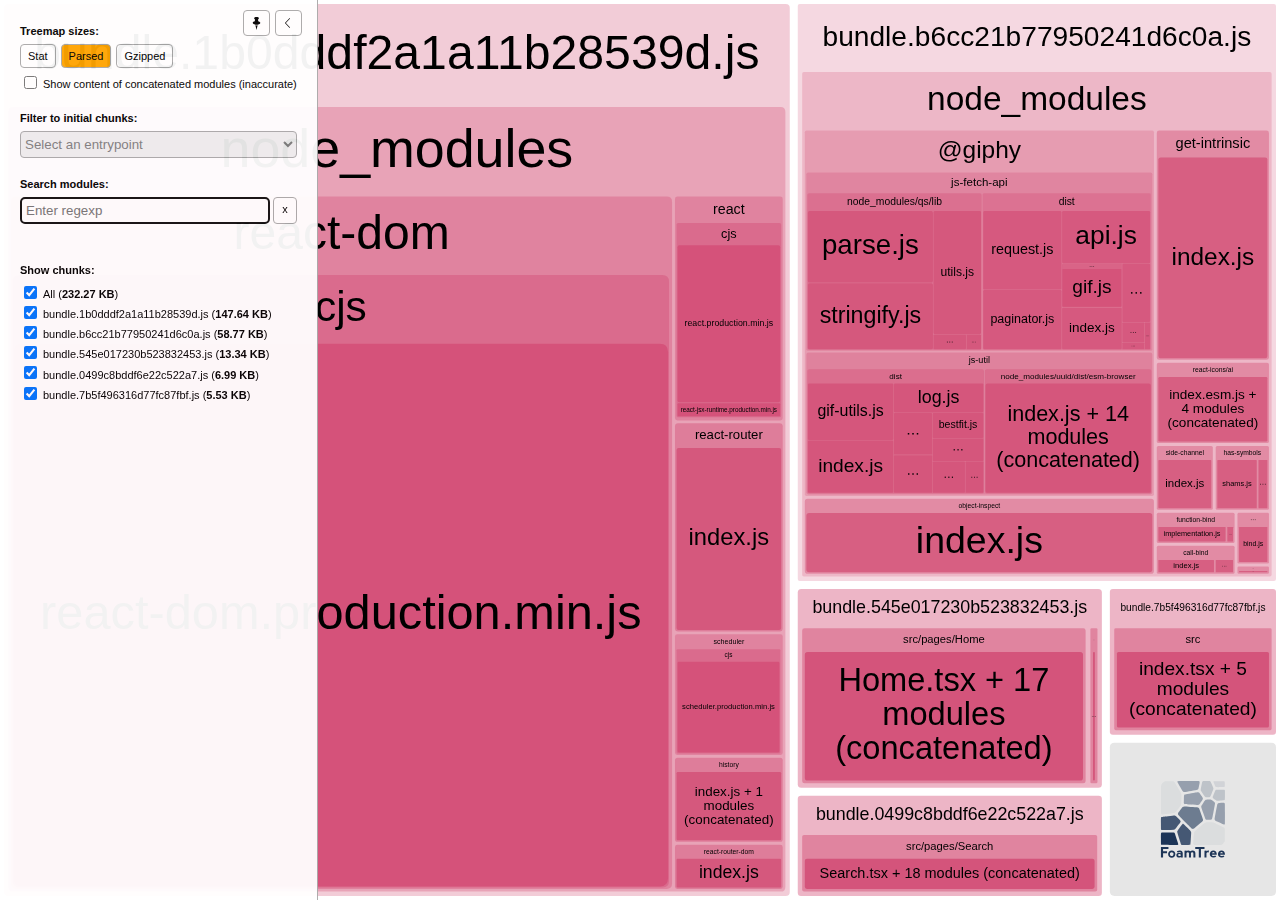
==== commit b0df8b68: "Updates" ====
--- a/report.html
+++ b/report.html
@@ -3,7 +3,7 @@
   <head>
     <meta charset="UTF-8"/>
     <meta name="viewport" content="width=device-width, initial-scale=1"/>
-    <title>frontend-performance-basecamp [5 Sep 2023 at 15:24]</title>
+    <title>frontend-performance-basecamp [5 Sep 2023 at 15:41]</title>
     <link rel="shortcut icon" href="[data-uri]" type="image/x-icon" />
 
     <script>
@@ -49,7 +49,7 @@
   <body>
     <div id="app"></div>
     <script>
-      window.chartData = [{"label":"bundle.js","isAsset":true,"statSize":217452,"parsedSize":156110,"gzipSize":51180,"groups":[{"label":"node_modules","path":"./node_modules","statSize":214465,"groups":[{"label":"history","path":"./node_modules/history","statSize":23072,"groups":[{"id":5894,"label":"index.js + 1 modules (concatenated)","path":"./node_modules/history/index.js + 1 modules (concatenated)","statSize":23072,"parsedSize":2690,"gzipSize":1265,"concatenated":true,"groups":[{"label":"node_modules","path":"./node_modules/history/index.js + 1 modules (concatenated)/node_modules","statSize":23072,"groups":[{"label":"history","path":"./node_modules/history/index.js + 1 modules (concatenated)/node_modules/history","statSize":22675,"groups":[{"id":null,"label":"index.js","path":"./node_modules/history/index.js + 1 modules (concatenated)/node_modules/history/index.js","statSize":22675,"parsedSize":2643,"gzipSize":1243,"inaccurateSizes":true}],"parsedSize":2643,"gzipSize":1243,"inaccurateSizes":true},{"label":"@babel/runtime/helpers/esm","path":"./node_modules/history/index.js + 1 modules (concatenated)/node_modules/@babel/runtime/helpers/esm","statSize":397,"groups":[{"id":null,"label":"extends.js","path":"./node_modules/history/index.js + 1 modules (concatenated)/node_modules/@babel/runtime/helpers/esm/extends.js","statSize":397,"parsedSize":46,"gzipSize":21,"inaccurateSizes":true}],"parsedSize":46,"gzipSize":21,"inaccurateSizes":true}],"parsedSize":2690,"gzipSize":1265,"inaccurateSizes":true}]}],"parsedSize":2690,"gzipSize":1265},{"label":"react-dom","path":"./node_modules/react-dom","statSize":133719,"groups":[{"label":"cjs","path":"./node_modules/react-dom/cjs","statSize":131737,"groups":[{"id":4448,"label":"react-dom.production.min.js","path":"./node_modules/react-dom/cjs/react-dom.production.min.js","statSize":131737,"parsedSize":129008,"gzipSize":41357}],"parsedSize":129008,"gzipSize":41357},{"id":745,"label":"client.js","path":"./node_modules/react-dom/client.js","statSize":619,"parsedSize":55,"gzipSize":69},{"id":3935,"label":"index.js","path":"./node_modules/react-dom/index.js","statSize":1363,"parsedSize":233,"gzipSize":166}],"parsedSize":129296,"gzipSize":41431},{"label":"react-router-dom","path":"./node_modules/react-router-dom","statSize":11604,"groups":[{"id":9711,"label":"index.js","path":"./node_modules/react-router-dom/index.js","statSize":11604,"parsedSize":1462,"gzipSize":800}],"parsedSize":1462,"gzipSize":800},{"label":"react-router","path":"./node_modules/react-router","statSize":33461,"groups":[{"id":6974,"label":"index.js","path":"./node_modules/react-router/index.js","statSize":33461,"parsedSize":6539,"gzipSize":2634}],"parsedSize":6539,"gzipSize":2634},{"label":"react","path":"./node_modules/react","statSize":8176,"groups":[{"label":"cjs","path":"./node_modules/react/cjs","statSize":7772,"groups":[{"id":5251,"label":"react-jsx-runtime.production.min.js","path":"./node_modules/react/cjs/react-jsx-runtime.production.min.js","statSize":859,"parsedSize":576,"gzipSize":378},{"id":2408,"label":"react.production.min.js","path":"./node_modules/react/cjs/react.production.min.js","statSize":6913,"parsedSize":6395,"gzipSize":2495}],"parsedSize":6971,"gzipSize":2634},{"id":7294,"label":"index.js","path":"./node_modules/react/index.js","statSize":190,"parsedSize":28,"gzipSize":48},{"id":5893,"label":"jsx-runtime.js","path":"./node_modules/react/jsx-runtime.js","statSize":214,"parsedSize":28,"gzipSize":48}],"parsedSize":7027,"gzipSize":2661},{"label":"scheduler","path":"./node_modules/scheduler","statSize":4433,"groups":[{"label":"cjs","path":"./node_modules/scheduler/cjs","statSize":4235,"groups":[{"id":53,"label":"scheduler.production.min.js","path":"./node_modules/scheduler/cjs/scheduler.production.min.js","statSize":4235,"parsedSize":3801,"gzipSize":1592}],"parsedSize":3801,"gzipSize":1592},{"id":3840,"label":"index.js","path":"./node_modules/scheduler/index.js","statSize":198,"parsedSize":26,"gzipSize":46}],"parsedSize":3827,"gzipSize":1609}],"parsedSize":150841,"gzipSize":49077},{"label":"src","path":"./src","statSize":2987,"groups":[{"id":8497,"label":"index.tsx + 5 modules (concatenated)","path":"./src/index.tsx + 5 modules (concatenated)","statSize":2287,"parsedSize":5268,"gzipSize":2433,"concatenated":true,"groups":[{"label":"src","path":"./src/index.tsx + 5 modules (concatenated)/src","statSize":2287,"groups":[{"id":null,"label":"index.tsx","path":"./src/index.tsx + 5 modules (concatenated)/src/index.tsx","statSize":206,"parsedSize":474,"gzipSize":219,"inaccurateSizes":true},{"id":null,"label":"App.tsx","path":"./src/index.tsx + 5 modules (concatenated)/src/App.tsx","statSize":825,"parsedSize":1900,"gzipSize":877,"inaccurateSizes":true},{"label":"components","path":"./src/index.tsx + 5 modules (concatenated)/src/components","statSize":1256,"groups":[{"label":"NavBar","path":"./src/index.tsx + 5 modules (concatenated)/src/components/NavBar","statSize":843,"groups":[{"id":null,"label":"NavBar.tsx","path":"./src/index.tsx + 5 modules (concatenated)/src/components/NavBar/NavBar.tsx","statSize":653,"parsedSize":1504,"gzipSize":694,"inaccurateSizes":true},{"id":null,"label":"NavBar.module.css","path":"./src/index.tsx + 5 modules (concatenated)/src/components/NavBar/NavBar.module.css","statSize":190,"parsedSize":437,"gzipSize":202,"inaccurateSizes":true}],"parsedSize":1941,"gzipSize":896,"inaccurateSizes":true},{"label":"Footer","path":"./src/index.tsx + 5 modules (concatenated)/src/components/Footer","statSize":413,"groups":[{"id":null,"label":"Footer.tsx","path":"./src/index.tsx + 5 modules (concatenated)/src/components/Footer/Footer.tsx","statSize":355,"parsedSize":817,"gzipSize":377,"inaccurateSizes":true},{"id":null,"label":"Footer.module.css","path":"./src/index.tsx + 5 modules (concatenated)/src/components/Footer/Footer.module.css","statSize":58,"parsedSize":133,"gzipSize":61,"inaccurateSizes":true}],"parsedSize":951,"gzipSize":439,"inaccurateSizes":true}],"parsedSize":2893,"gzipSize":1336,"inaccurateSizes":true}],"parsedSize":5268,"gzipSize":2433,"inaccurateSizes":true}]},{"id":null,"label":"App.css","path":"./src/App.css","statSize":700}],"parsedSize":5268,"gzipSize":2433}],"isInitialByEntrypoint":{"main":true}},{"label":"615.bundle.js","isAsset":true,"statSize":776778,"parsedSize":60150,"gzipSize":19045,"groups":[{"label":"node_modules","path":"./node_modules","statSize":776778,"groups":[{"label":"classnames","path":"./node_modules/classnames","statSize":1292,"groups":[{"id":7166,"label":"bind.js","path":"./node_modules/classnames/bind.js","statSize":1292,"parsedSize":529,"gzipSize":333}],"parsedSize":529,"gzipSize":333},{"label":"@giphy","path":"./node_modules/@giphy","statSize":87477,"groups":[{"label":"js-fetch-api","path":"./node_modules/@giphy/js-fetch-api","statSize":48982,"groups":[{"label":"dist","path":"./node_modules/@giphy/js-fetch-api/dist","statSize":22557,"groups":[{"id":8617,"label":"api.js","path":"./node_modules/@giphy/js-fetch-api/dist/api.js","statSize":4974,"parsedSize":2035,"gzipSize":772},{"id":4331,"label":"constants.js","path":"./node_modules/@giphy/js-fetch-api/dist/constants.js","statSize":425,"parsedSize":198,"gzipSize":184},{"id":3027,"label":"fetch-error.js","path":"./node_modules/@giphy/js-fetch-api/dist/fetch-error.js","statSize":1342,"parsedSize":726,"gzipSize":420},{"id":8304,"label":"index.js","path":"./node_modules/@giphy/js-fetch-api/dist/index.js","statSize":1925,"parsedSize":1109,"gzipSize":515},{"label":"normalize","path":"./node_modules/@giphy/js-fetch-api/dist/normalize","statSize":2218,"groups":[{"id":1073,"label":"gif.js","path":"./node_modules/@giphy/js-fetch-api/dist/normalize/gif.js","statSize":2218,"parsedSize":1151,"gzipSize":583}],"parsedSize":1151,"gzipSize":583},{"id":6100,"label":"option-types.js","path":"./node_modules/@giphy/js-fetch-api/dist/option-types.js","statSize":117,"parsedSize":70,"gzipSize":90},{"id":742,"label":"paginator.js","path":"./node_modules/@giphy/js-fetch-api/dist/paginator.js","statSize":4297,"parsedSize":2054,"gzipSize":1013},{"id":9669,"label":"request.js","path":"./node_modules/@giphy/js-fetch-api/dist/request.js","statSize":7142,"parsedSize":2713,"gzipSize":1312},{"id":9581,"label":"result-types.js","path":"./node_modules/@giphy/js-fetch-api/dist/result-types.js","statSize":117,"parsedSize":70,"gzipSize":90}],"parsedSize":10126,"gzipSize":3082},{"label":"node_modules/qs/lib","path":"./node_modules/@giphy/js-fetch-api/node_modules/qs/lib","statSize":25527,"groups":[{"id":4935,"label":"formats.js","path":"./node_modules/@giphy/js-fetch-api/node_modules/qs/lib/formats.js","statSize":476,"parsedSize":218,"gzipSize":174},{"id":2431,"label":"index.js","path":"./node_modules/@giphy/js-fetch-api/node_modules/qs/lib/index.js","statSize":211,"parsedSize":99,"gzipSize":111},{"id":9088,"label":"parse.js","path":"./node_modules/@giphy/js-fetch-api/node_modules/qs/lib/parse.js","statSize":9349,"parsedSize":3943,"gzipSize":1546},{"id":4748,"label":"stringify.js","path":"./node_modules/@giphy/js-fetch-api/node_modules/qs/lib/stringify.js","statSize":8723,"parsedSize":3647,"gzipSize":1512},{"id":4761,"label":"utils.js","path":"./node_modules/@giphy/js-fetch-api/node_modules/qs/lib/utils.js","statSize":6768,"parsedSize":2593,"gzipSize":1235}],"parsedSize":10500,"gzipSize":3767},{"id":8821,"label":"package.json","path":"./node_modules/@giphy/js-fetch-api/package.json","statSize":898,"parsedSize":40,"gzipSize":60}],"parsedSize":20666,"gzipSize":6635},{"label":"js-util","path":"./node_modules/@giphy/js-util","statSize":38495,"groups":[{"label":"dist","path":"./node_modules/@giphy/js-util/dist","statSize":18898,"groups":[{"id":1301,"label":"bestfit.js","path":"./node_modules/@giphy/js-util/dist/bestfit.js","statSize":2742,"parsedSize":574,"gzipSize":369},{"id":1184,"label":"collections.js","path":"./node_modules/@giphy/js-util/dist/collections.js","statSize":1299,"parsedSize":717,"gzipSize":350},{"id":8918,"label":"get-client-rect-from-el.js","path":"./node_modules/@giphy/js-util/dist/get-client-rect-from-el.js","statSize":656,"parsedSize":257,"gzipSize":203},{"id":1539,"label":"get-pingback-id.js","path":"./node_modules/@giphy/js-util/dist/get-pingback-id.js","statSize":1540,"parsedSize":516,"gzipSize":382},{"id":5956,"label":"gif-utils.js","path":"./node_modules/@giphy/js-util/dist/gif-utils.js","statSize":5315,"parsedSize":2151,"gzipSize":1003},{"id":3859,"label":"index.js","path":"./node_modules/@giphy/js-util/dist/index.js","statSize":3072,"parsedSize":1992,"gzipSize":592},{"id":1645,"label":"log.js","path":"./node_modules/@giphy/js-util/dist/log.js","statSize":2344,"parsedSize":1165,"gzipSize":466},{"id":3465,"label":"sdk-headers.js","path":"./node_modules/@giphy/js-util/dist/sdk-headers.js","statSize":1173,"parsedSize":652,"gzipSize":305},{"id":4485,"label":"webp-check.js","path":"./node_modules/@giphy/js-util/dist/webp-check.js","statSize":757,"parsedSize":458,"gzipSize":313}],"parsedSize":8482,"gzipSize":2767},{"label":"node_modules/uuid/dist/esm-browser","path":"./node_modules/@giphy/js-util/node_modules/uuid/dist/esm-browser","statSize":19597,"groups":[{"id":4763,"label":"index.js + 14 modules (concatenated)","path":"./node_modules/@giphy/js-util/node_modules/uuid/dist/esm-browser/index.js + 14 modules (concatenated)","statSize":19597,"parsedSize":7997,"gzipSize":3372,"concatenated":true,"groups":[{"label":"node_modules/@giphy/js-util/node_modules/uuid/dist/esm-browser","path":"./node_modules/@giphy/js-util/node_modules/uuid/dist/esm-browser/index.js + 14 modules (concatenated)/node_modules/@giphy/js-util/node_modules/uuid/dist/esm-browser","statSize":19597,"groups":[{"id":null,"label":"index.js","path":"./node_modules/@giphy/js-util/node_modules/uuid/dist/esm-browser/index.js + 14 modules (concatenated)/node_modules/@giphy/js-util/node_modules/uuid/dist/esm-browser/index.js","statSize":412,"parsedSize":168,"gzipSize":70,"inaccurateSizes":true},{"id":null,"label":"v1.js","path":"./node_modules/@giphy/js-util/node_modules/uuid/dist/esm-browser/index.js + 14 modules (concatenated)/node_modules/@giphy/js-util/node_modules/uuid/dist/esm-browser/v1.js","statSize":3296,"parsedSize":1345,"gzipSize":567,"inaccurateSizes":true},{"id":null,"label":"stringify.js","path":"./node_modules/@giphy/js-util/node_modules/uuid/dist/esm-browser/index.js + 14 modules (concatenated)/node_modules/@giphy/js-util/node_modules/uuid/dist/esm-browser/stringify.js","statSize":1463,"parsedSize":597,"gzipSize":251,"inaccurateSizes":true},{"id":null,"label":"validate.js","path":"./node_modules/@giphy/js-util/node_modules/uuid/dist/esm-browser/index.js + 14 modules (concatenated)/node_modules/@giphy/js-util/node_modules/uuid/dist/esm-browser/validate.js","statSize":141,"parsedSize":57,"gzipSize":24,"inaccurateSizes":true},{"id":null,"label":"v3.js","path":"./node_modules/@giphy/js-util/node_modules/uuid/dist/esm-browser/index.js + 14 modules (concatenated)/node_modules/@giphy/js-util/node_modules/uuid/dist/esm-browser/v3.js","statSize":105,"parsedSize":42,"gzipSize":18,"inaccurateSizes":true},{"id":null,"label":"parse.js","path":"./node_modules/@giphy/js-util/node_modules/uuid/dist/esm-browser/index.js + 14 modules (concatenated)/node_modules/@giphy/js-util/node_modules/uuid/dist/esm-browser/parse.js","statSize":1104,"parsedSize":450,"gzipSize":189,"inaccurateSizes":true},{"id":null,"label":"v4.js","path":"./node_modules/@giphy/js-util/node_modules/uuid/dist/esm-browser/index.js + 14 modules (concatenated)/node_modules/@giphy/js-util/node_modules/uuid/dist/esm-browser/v4.js","statSize":544,"parsedSize":221,"gzipSize":93,"inaccurateSizes":true},{"id":null,"label":"v5.js","path":"./node_modules/@giphy/js-util/node_modules/uuid/dist/esm-browser/index.js + 14 modules (concatenated)/node_modules/@giphy/js-util/node_modules/uuid/dist/esm-browser/v5.js","statSize":108,"parsedSize":44,"gzipSize":18,"inaccurateSizes":true},{"id":null,"label":"nil.js","path":"./node_modules/@giphy/js-util/node_modules/uuid/dist/esm-browser/index.js + 14 modules (concatenated)/node_modules/@giphy/js-util/node_modules/uuid/dist/esm-browser/nil.js","statSize":54,"parsedSize":22,"gzipSize":9,"inaccurateSizes":true},{"id":null,"label":"version.js","path":"./node_modules/@giphy/js-util/node_modules/uuid/dist/esm-browser/index.js + 14 modules (concatenated)/node_modules/@giphy/js-util/node_modules/uuid/dist/esm-browser/version.js","statSize":200,"parsedSize":81,"gzipSize":34,"inaccurateSizes":true},{"id":null,"label":"rng.js","path":"./node_modules/@giphy/js-util/node_modules/uuid/dist/esm-browser/index.js + 14 modules (concatenated)/node_modules/@giphy/js-util/node_modules/uuid/dist/esm-browser/rng.js","statSize":1040,"parsedSize":424,"gzipSize":178,"inaccurateSizes":true},{"id":null,"label":"regex.js","path":"./node_modules/@giphy/js-util/node_modules/uuid/dist/esm-browser/index.js + 14 modules (concatenated)/node_modules/@giphy/js-util/node_modules/uuid/dist/esm-browser/regex.js","statSize":133,"parsedSize":54,"gzipSize":22,"inaccurateSizes":true},{"id":null,"label":"v35.js","path":"./node_modules/@giphy/js-util/node_modules/uuid/dist/esm-browser/index.js + 14 modules (concatenated)/node_modules/@giphy/js-util/node_modules/uuid/dist/esm-browser/v35.js","statSize":1657,"parsedSize":676,"gzipSize":285,"inaccurateSizes":true},{"id":null,"label":"md5.js","path":"./node_modules/@giphy/js-util/node_modules/uuid/dist/esm-browser/index.js + 14 modules (concatenated)/node_modules/@giphy/js-util/node_modules/uuid/dist/esm-browser/md5.js","statSize":6852,"parsedSize":2796,"gzipSize":1179,"inaccurateSizes":true},{"id":null,"label":"sha1.js","path":"./node_modules/@giphy/js-util/node_modules/uuid/dist/esm-browser/index.js + 14 modules (concatenated)/node_modules/@giphy/js-util/node_modules/uuid/dist/esm-browser/sha1.js","statSize":2488,"parsedSize":1015,"gzipSize":428,"inaccurateSizes":true}],"parsedSize":7997,"gzipSize":3372,"inaccurateSizes":true}]}],"parsedSize":7997,"gzipSize":3372}],"parsedSize":16479,"gzipSize":6007}],"parsedSize":37145,"gzipSize":11956},{"label":"call-bind","path":"./node_modules/call-bind","statSize":1719,"groups":[{"id":1924,"label":"callBound.js","path":"./node_modules/call-bind/callBound.js","statSize":413,"parsedSize":178,"gzipSize":160},{"id":5559,"label":"index.js","path":"./node_modules/call-bind/index.js","statSize":1306,"parsedSize":536,"gzipSize":330}],"parsedSize":714,"gzipSize":402},{"label":"function-bind","path":"./node_modules/function-bind","statSize":1589,"groups":[{"id":7648,"label":"implementation.js","path":"./node_modules/function-bind/implementation.js","statSize":1463,"parsedSize":691,"gzipSize":387},{"id":8612,"label":"index.js","path":"./node_modules/function-bind/index.js","statSize":126,"parsedSize":74,"gzipSize":94}],"parsedSize":765,"gzipSize":414},{"label":"get-intrinsic","path":"./node_modules/get-intrinsic","statSize":12499,"groups":[{"id":210,"label":"index.js","path":"./node_modules/get-intrinsic/index.js","statSize":12499,"parsedSize":7656,"gzipSize":2323}],"parsedSize":7656,"gzipSize":2323},{"label":"has-symbols","path":"./node_modules/has-symbols","statSize":2181,"groups":[{"id":1405,"label":"index.js","path":"./node_modules/has-symbols/index.js","statSize":420,"parsedSize":220,"gzipSize":153},{"id":5419,"label":"shams.js","path":"./node_modules/has-symbols/shams.js","statSize":1761,"parsedSize":855,"gzipSize":345}],"parsedSize":1075,"gzipSize":410},{"label":"has/src","path":"./node_modules/has/src","statSize":129,"groups":[{"id":7642,"label":"index.js","path":"./node_modules/has/src/index.js","statSize":129,"parsedSize":101,"gzipSize":116}],"parsedSize":101,"gzipSize":116},{"label":"object-inspect","path":"./node_modules/object-inspect","statSize":16426,"groups":[{"id":631,"label":"index.js","path":"./node_modules/object-inspect/index.js","statSize":16426,"parsedSize":7854,"gzipSize":2756}],"parsedSize":7854,"gzipSize":2756},{"label":"react-icons/ai","path":"./node_modules/react-icons/ai","statSize":650075,"groups":[{"id":6868,"label":"index.esm.js + 4 modules (concatenated)","path":"./node_modules/react-icons/ai/index.esm.js + 4 modules (concatenated)","statSize":650075,"parsedSize":2741,"gzipSize":1305,"concatenated":true,"groups":[{"label":"node_modules/react-icons","path":"./node_modules/react-icons/ai/index.esm.js + 4 modules (concatenated)/node_modules/react-icons","statSize":650075,"groups":[{"label":"ai","path":"./node_modules/react-icons/ai/index.esm.js + 4 modules (concatenated)/node_modules/react-icons/ai","statSize":643075,"groups":[{"id":null,"label":"index.esm.js","path":"./node_modules/react-icons/ai/index.esm.js + 4 modules (concatenated)/node_modules/react-icons/ai/index.esm.js","statSize":643075,"parsedSize":2711,"gzipSize":1290,"inaccurateSizes":true}],"parsedSize":2711,"gzipSize":1290,"inaccurateSizes":true},{"label":"lib/esm","path":"./node_modules/react-icons/ai/index.esm.js + 4 modules (concatenated)/node_modules/react-icons/lib/esm","statSize":7000,"groups":[{"id":null,"label":"index.js","path":"./node_modules/react-icons/ai/index.esm.js + 4 modules (concatenated)/node_modules/react-icons/lib/esm/index.js","statSize":91,"parsedSize":0,"gzipSize":0,"inaccurateSizes":true},{"id":null,"label":"iconsManifest.js","path":"./node_modules/react-icons/ai/index.esm.js + 4 modules (concatenated)/node_modules/react-icons/lib/esm/iconsManifest.js","statSize":4340,"parsedSize":18,"gzipSize":8,"inaccurateSizes":true},{"id":null,"label":"iconBase.js","path":"./node_modules/react-icons/ai/index.esm.js + 4 modules (concatenated)/node_modules/react-icons/lib/esm/iconBase.js","statSize":2324,"parsedSize":9,"gzipSize":4,"inaccurateSizes":true},{"id":null,"label":"iconContext.js","path":"./node_modules/react-icons/ai/index.esm.js + 4 modules (concatenated)/node_modules/react-icons/lib/esm/iconContext.js","statSize":245,"parsedSize":1,"gzipSize":0,"inaccurateSizes":true}],"parsedSize":29,"gzipSize":14,"inaccurateSizes":true}],"parsedSize":2741,"gzipSize":1305,"inaccurateSizes":true}]}],"parsedSize":2741,"gzipSize":1305},{"label":"side-channel","path":"./node_modules/side-channel","statSize":3391,"groups":[{"id":7478,"label":"index.js","path":"./node_modules/side-channel/index.js","statSize":3391,"parsedSize":1128,"gzipSize":493}],"parsedSize":1128,"gzipSize":493}],"parsedSize":59708,"gzipSize":18780}],"isInitialByEntrypoint":{}},{"label":"505.bundle.js","isAsset":true,"statSize":18370,"parsedSize":13622,"gzipSize":6445,"groups":[{"label":"node_modules/classnames","path":"./node_modules/classnames","statSize":1292,"groups":[{"id":7166,"label":"bind.js","path":"./node_modules/classnames/bind.js","statSize":1292,"parsedSize":529,"gzipSize":333}],"parsedSize":529,"gzipSize":333},{"label":"src/pages/Home","path":"./src/pages/Home","statSize":17078,"groups":[{"id":2505,"label":"Home.tsx + 17 modules (concatenated)","path":"./src/pages/Home/Home.tsx + 17 modules (concatenated)","statSize":17078,"parsedSize":12858,"gzipSize":6012,"concatenated":true,"groups":[{"label":"src","path":"./src/pages/Home/Home.tsx + 17 modules (concatenated)/src","statSize":17078,"groups":[{"label":"pages/Home","path":"./src/pages/Home/Home.tsx + 17 modules (concatenated)/src/pages/Home","statSize":16555,"groups":[{"id":null,"label":"Home.tsx","path":"./src/pages/Home/Home.tsx + 17 modules (concatenated)/src/pages/Home/Home.tsx","statSize":2630,"parsedSize":1980,"gzipSize":925,"inaccurateSizes":true},{"label":"components","path":"./src/pages/Home/Home.tsx + 17 modules (concatenated)/src/pages/Home/components","statSize":12384,"groups":[{"label":"FeatureItem","path":"./src/pages/Home/Home.tsx + 17 modules (concatenated)/src/pages/Home/components/FeatureItem","statSize":753,"groups":[{"id":null,"label":"FeatureItem.tsx","path":"./src/pages/Home/Home.tsx + 17 modules (concatenated)/src/pages/Home/components/FeatureItem/FeatureItem.tsx","statSize":543,"parsedSize":408,"gzipSize":191,"inaccurateSizes":true},{"id":null,"label":"FeatureItem.module.css","path":"./src/pages/Home/Home.tsx + 17 modules (concatenated)/src/pages/Home/components/FeatureItem/FeatureItem.module.css","statSize":210,"parsedSize":158,"gzipSize":73,"inaccurateSizes":true}],"parsedSize":566,"gzipSize":265,"inaccurateSizes":true},{"label":"CustomCursor","path":"./src/pages/Home/Home.tsx + 17 modules (concatenated)/src/pages/Home/components/CustomCursor","statSize":981,"groups":[{"id":null,"label":"CustomCursor.tsx","path":"./src/pages/Home/Home.tsx + 17 modules (concatenated)/src/pages/Home/components/CustomCursor/CustomCursor.tsx","statSize":857,"parsedSize":645,"gzipSize":301,"inaccurateSizes":true},{"id":null,"label":"CustomCursor.module.css","path":"./src/pages/Home/Home.tsx + 17 modules (concatenated)/src/pages/Home/components/CustomCursor/CustomCursor.module.css","statSize":124,"parsedSize":93,"gzipSize":43,"inaccurateSizes":true}],"parsedSize":738,"gzipSize":345,"inaccurateSizes":true},{"label":"AnimatedPath","path":"./src/pages/Home/Home.tsx + 17 modules (concatenated)/src/pages/Home/components/AnimatedPath","statSize":10650,"groups":[{"id":null,"label":"AnimatedPath.tsx","path":"./src/pages/Home/Home.tsx + 17 modules (concatenated)/src/pages/Home/components/AnimatedPath/AnimatedPath.tsx","statSize":10555,"parsedSize":7946,"gzipSize":3715,"inaccurateSizes":true},{"id":null,"label":"AnimatedPath.module.css","path":"./src/pages/Home/Home.tsx + 17 modules (concatenated)/src/pages/Home/components/AnimatedPath/AnimatedPath.module.css","statSize":95,"parsedSize":71,"gzipSize":33,"inaccurateSizes":true}],"parsedSize":8018,"gzipSize":3749,"inaccurateSizes":true}],"parsedSize":9323,"gzipSize":4359,"inaccurateSizes":true},{"id":null,"label":"Home.module.css","path":"./src/pages/Home/Home.tsx + 17 modules (concatenated)/src/pages/Home/Home.module.css","statSize":468,"parsedSize":352,"gzipSize":164,"inaccurateSizes":true},{"label":"hooks","path":"./src/pages/Home/Home.tsx + 17 modules (concatenated)/src/pages/Home/hooks","statSize":1073,"groups":[{"id":null,"label":"useMousePosition.tsx","path":"./src/pages/Home/Home.tsx + 17 modules (concatenated)/src/pages/Home/hooks/useMousePosition.tsx","statSize":809,"parsedSize":609,"gzipSize":284,"inaccurateSizes":true},{"id":null,"label":"useScrollEvent.tsx","path":"./src/pages/Home/Home.tsx + 17 modules (concatenated)/src/pages/Home/hooks/useScrollEvent.tsx","statSize":264,"parsedSize":198,"gzipSize":92,"inaccurateSizes":true}],"parsedSize":807,"gzipSize":377,"inaccurateSizes":true}],"parsedSize":12464,"gzipSize":5827,"inaccurateSizes":true},{"label":"assets/images","path":"./src/pages/Home/Home.tsx + 17 modules (concatenated)/src/assets/images","statSize":442,"groups":[{"id":null,"label":"hero_desktop.avif","path":"./src/pages/Home/Home.tsx + 17 modules (concatenated)/src/assets/images/hero_desktop.avif","statSize":68,"parsedSize":51,"gzipSize":23,"inaccurateSizes":true},{"id":null,"label":"hero_tablet.webp","path":"./src/pages/Home/Home.tsx + 17 modules (concatenated)/src/assets/images/hero_tablet.webp","statSize":67,"parsedSize":50,"gzipSize":23,"inaccurateSizes":true},{"id":null,"label":"hero_mobile.webp","path":"./src/pages/Home/Home.tsx + 17 modules (concatenated)/src/assets/images/hero_mobile.webp","statSize":67,"parsedSize":50,"gzipSize":23,"inaccurateSizes":true},{"id":null,"label":"hero.png","path":"./src/pages/Home/Home.tsx + 17 modules (concatenated)/src/assets/images/hero.png","statSize":59,"parsedSize":44,"gzipSize":20,"inaccurateSizes":true},{"id":null,"label":"trending.mp4","path":"./src/pages/Home/Home.tsx + 17 modules (concatenated)/src/assets/images/trending.mp4","statSize":63,"parsedSize":47,"gzipSize":22,"inaccurateSizes":true},{"id":null,"label":"find.mp4","path":"./src/pages/Home/Home.tsx + 17 modules (concatenated)/src/assets/images/find.mp4","statSize":59,"parsedSize":44,"gzipSize":20,"inaccurateSizes":true},{"id":null,"label":"free.mp4","path":"./src/pages/Home/Home.tsx + 17 modules (concatenated)/src/assets/images/free.mp4","statSize":59,"parsedSize":44,"gzipSize":20,"inaccurateSizes":true}],"parsedSize":332,"gzipSize":155,"inaccurateSizes":true},{"label":"utils","path":"./src/pages/Home/Home.tsx + 17 modules (concatenated)/src/utils","statSize":81,"groups":[{"id":null,"label":"number.ts","path":"./src/pages/Home/Home.tsx + 17 modules (concatenated)/src/utils/number.ts","statSize":81,"parsedSize":60,"gzipSize":28,"inaccurateSizes":true}],"parsedSize":60,"gzipSize":28,"inaccurateSizes":true}],"parsedSize":12858,"gzipSize":6012,"inaccurateSizes":true}]}],"parsedSize":12858,"gzipSize":6012}],"isInitialByEntrypoint":{}},{"label":"242.bundle.js","isAsset":true,"statSize":14988,"parsedSize":7139,"gzipSize":2852,"groups":[{"label":"src/pages/Search","path":"./src/pages/Search","statSize":14973,"groups":[{"id":284,"label":"Search.tsx + 18 modules (concatenated)","path":"./src/pages/Search/Search.tsx + 18 modules (concatenated)","statSize":14973,"parsedSize":6959,"gzipSize":2753,"concatenated":true,"groups":[{"label":"src","path":"./src/pages/Search/Search.tsx + 18 modules (concatenated)/src","statSize":14973,"groups":[{"label":"pages/Search","path":"./src/pages/Search/Search.tsx + 18 modules (concatenated)/src/pages/Search","statSize":11590,"groups":[{"id":null,"label":"Search.tsx","path":"./src/pages/Search/Search.tsx + 18 modules (concatenated)/src/pages/Search/Search.tsx","statSize":955,"parsedSize":443,"gzipSize":175,"inaccurateSizes":true},{"label":"hooks","path":"./src/pages/Search/Search.tsx + 18 modules (concatenated)/src/pages/Search/hooks","statSize":2707,"groups":[{"id":null,"label":"useGifSearch.tsx","path":"./src/pages/Search/Search.tsx + 18 modules (concatenated)/src/pages/Search/hooks/useGifSearch.tsx","statSize":2707,"parsedSize":1258,"gzipSize":497,"inaccurateSizes":true}],"parsedSize":1258,"gzipSize":497,"inaccurateSizes":true},{"label":"components","path":"./src/pages/Search/Search.tsx + 18 modules (concatenated)/src/pages/Search/components","statSize":7429,"groups":[{"label":"SearchBar","path":"./src/pages/Search/Search.tsx + 18 modules (concatenated)/src/pages/Search/components/SearchBar","statSize":1116,"groups":[{"id":null,"label":"SearchBar.tsx","path":"./src/pages/Search/Search.tsx + 18 modules (concatenated)/src/pages/Search/components/SearchBar/SearchBar.tsx","statSize":858,"parsedSize":398,"gzipSize":157,"inaccurateSizes":true},{"id":null,"label":"SearchBar.module.css","path":"./src/pages/Search/Search.tsx + 18 modules (concatenated)/src/pages/Search/components/SearchBar/SearchBar.module.css","statSize":258,"parsedSize":119,"gzipSize":47,"inaccurateSizes":true}],"parsedSize":518,"gzipSize":205,"inaccurateSizes":true},{"label":"SearchResult","path":"./src/pages/Search/Search.tsx + 18 modules (concatenated)/src/pages/Search/components/SearchResult","statSize":1090,"groups":[{"id":null,"label":"SearchResult.tsx","path":"./src/pages/Search/Search.tsx + 18 modules (concatenated)/src/pages/Search/components/SearchResult/SearchResult.tsx","statSize":906,"parsedSize":421,"gzipSize":166,"inaccurateSizes":true},{"id":null,"label":"SearchResult.module.css","path":"./src/pages/Search/Search.tsx + 18 modules (concatenated)/src/pages/Search/components/SearchResult/SearchResult.module.css","statSize":184,"parsedSize":85,"gzipSize":33,"inaccurateSizes":true}],"parsedSize":506,"gzipSize":200,"inaccurateSizes":true},{"label":"HelpPanel","path":"./src/pages/Search/Search.tsx + 18 modules (concatenated)/src/pages/Search/components/HelpPanel","statSize":2494,"groups":[{"id":null,"label":"HelpPanel.tsx","path":"./src/pages/Search/Search.tsx + 18 modules (concatenated)/src/pages/Search/components/HelpPanel/HelpPanel.tsx","statSize":2222,"parsedSize":1032,"gzipSize":408,"inaccurateSizes":true},{"id":null,"label":"HelpPanel.module.css","path":"./src/pages/Search/Search.tsx + 18 modules (concatenated)/src/pages/Search/components/HelpPanel/HelpPanel.module.css","statSize":272,"parsedSize":126,"gzipSize":50,"inaccurateSizes":true}],"parsedSize":1159,"gzipSize":458,"inaccurateSizes":true},{"label":"ResultTitle","path":"./src/pages/Search/Search.tsx + 18 modules (concatenated)/src/pages/Search/components/ResultTitle","statSize":930,"groups":[{"id":null,"label":"ResultTitle.tsx","path":"./src/pages/Search/Search.tsx + 18 modules (concatenated)/src/pages/Search/components/ResultTitle/ResultTitle.tsx","statSize":836,"parsedSize":388,"gzipSize":153,"inaccurateSizes":true},{"id":null,"label":"ResultTitle.module.css","path":"./src/pages/Search/Search.tsx + 18 modules (concatenated)/src/pages/Search/components/ResultTitle/ResultTitle.module.css","statSize":94,"parsedSize":43,"gzipSize":17,"inaccurateSizes":true}],"parsedSize":432,"gzipSize":170,"inaccurateSizes":true},{"label":"GifItem","path":"./src/pages/Search/Search.tsx + 18 modules (concatenated)/src/pages/Search/components/GifItem","statSize":786,"groups":[{"id":null,"label":"GifItem.tsx","path":"./src/pages/Search/Search.tsx + 18 modules (concatenated)/src/pages/Search/components/GifItem/GifItem.tsx","statSize":549,"parsedSize":255,"gzipSize":100,"inaccurateSizes":true},{"id":null,"label":"GifItem.module.css","path":"./src/pages/Search/Search.tsx + 18 modules (concatenated)/src/pages/Search/components/GifItem/GifItem.module.css","statSize":237,"parsedSize":110,"gzipSize":43,"inaccurateSizes":true}],"parsedSize":365,"gzipSize":144,"inaccurateSizes":true},{"label":"ArtistList","path":"./src/pages/Search/Search.tsx + 18 modules (concatenated)/src/pages/Search/components/ArtistList","statSize":316,"groups":[{"id":null,"label":"ArtistList.tsx","path":"./src/pages/Search/Search.tsx + 18 modules (concatenated)/src/pages/Search/components/ArtistList/ArtistList.tsx","statSize":316,"parsedSize":146,"gzipSize":58,"inaccurateSizes":true}],"parsedSize":146,"gzipSize":58,"inaccurateSizes":true},{"label":"ArtistInfo","path":"./src/pages/Search/Search.tsx + 18 modules (concatenated)/src/pages/Search/components/ArtistInfo","statSize":697,"groups":[{"id":null,"label":"ArtistInfo.tsx","path":"./src/pages/Search/Search.tsx + 18 modules (concatenated)/src/pages/Search/components/ArtistInfo/ArtistInfo.tsx","statSize":525,"parsedSize":244,"gzipSize":96,"inaccurateSizes":true},{"id":null,"label":"ArtistInfo.module.css","path":"./src/pages/Search/Search.tsx + 18 modules (concatenated)/src/pages/Search/components/ArtistInfo/ArtistInfo.module.css","statSize":172,"parsedSize":79,"gzipSize":31,"inaccurateSizes":true}],"parsedSize":323,"gzipSize":128,"inaccurateSizes":true}],"parsedSize":3452,"gzipSize":1365,"inaccurateSizes":true},{"id":null,"label":"Search.module.css","path":"./src/pages/Search/Search.tsx + 18 modules (concatenated)/src/pages/Search/Search.module.css","statSize":499,"parsedSize":231,"gzipSize":91,"inaccurateSizes":true}],"parsedSize":5386,"gzipSize":2130,"inaccurateSizes":true},{"label":"apis","path":"./src/pages/Search/Search.tsx + 18 modules (concatenated)/src/apis","statSize":2137,"groups":[{"id":null,"label":"gifAPIService.ts","path":"./src/pages/Search/Search.tsx + 18 modules (concatenated)/src/apis/gifAPIService.ts","statSize":2137,"parsedSize":993,"gzipSize":392,"inaccurateSizes":true}],"parsedSize":993,"gzipSize":392,"inaccurateSizes":true},{"label":"constants","path":"./src/pages/Search/Search.tsx + 18 modules (concatenated)/src/constants","statSize":1113,"groups":[{"id":null,"label":"artistData.ts","path":"./src/pages/Search/Search.tsx + 18 modules (concatenated)/src/constants/artistData.ts","statSize":1113,"parsedSize":517,"gzipSize":204,"inaccurateSizes":true}],"parsedSize":517,"gzipSize":204,"inaccurateSizes":true},{"label":"models/help","path":"./src/pages/Search/Search.tsx + 18 modules (concatenated)/src/models/help","statSize":133,"groups":[{"id":null,"label":"artist.ts","path":"./src/pages/Search/Search.tsx + 18 modules (concatenated)/src/models/help/artist.ts","statSize":133,"parsedSize":61,"gzipSize":24,"inaccurateSizes":true}],"parsedSize":61,"gzipSize":24,"inaccurateSizes":true}],"parsedSize":6959,"gzipSize":2753,"inaccurateSizes":true}]}],"parsedSize":6959,"gzipSize":2753},{"id":4654,"label":"util.inspect (ignored)","path":"./util.inspect (ignored)","statSize":15,"parsedSize":6,"gzipSize":26}],"isInitialByEntrypoint":{}}];
+      window.chartData = [{"label":"bundle.1b0dddf2a1a11b28539d.js","isAsset":true,"statSize":214465,"parsedSize":151180,"gzipSize":49307,"groups":[{"label":"node_modules","path":"./node_modules","statSize":214465,"groups":[{"label":"history","path":"./node_modules/history","statSize":23072,"groups":[{"id":5894,"label":"index.js + 1 modules (concatenated)","path":"./node_modules/history/index.js + 1 modules (concatenated)","statSize":23072,"parsedSize":2690,"gzipSize":1265,"concatenated":true,"groups":[{"label":"node_modules","path":"./node_modules/history/index.js + 1 modules (concatenated)/node_modules","statSize":23072,"groups":[{"label":"history","path":"./node_modules/history/index.js + 1 modules (concatenated)/node_modules/history","statSize":22675,"groups":[{"id":null,"label":"index.js","path":"./node_modules/history/index.js + 1 modules (concatenated)/node_modules/history/index.js","statSize":22675,"parsedSize":2643,"gzipSize":1243,"inaccurateSizes":true}],"parsedSize":2643,"gzipSize":1243,"inaccurateSizes":true},{"label":"@babel/runtime/helpers/esm","path":"./node_modules/history/index.js + 1 modules (concatenated)/node_modules/@babel/runtime/helpers/esm","statSize":397,"groups":[{"id":null,"label":"extends.js","path":"./node_modules/history/index.js + 1 modules (concatenated)/node_modules/@babel/runtime/helpers/esm/extends.js","statSize":397,"parsedSize":46,"gzipSize":21,"inaccurateSizes":true}],"parsedSize":46,"gzipSize":21,"inaccurateSizes":true}],"parsedSize":2690,"gzipSize":1265,"inaccurateSizes":true}]}],"parsedSize":2690,"gzipSize":1265},{"label":"react-dom","path":"./node_modules/react-dom","statSize":133719,"groups":[{"label":"cjs","path":"./node_modules/react-dom/cjs","statSize":131737,"groups":[{"id":4448,"label":"react-dom.production.min.js","path":"./node_modules/react-dom/cjs/react-dom.production.min.js","statSize":131737,"parsedSize":129008,"gzipSize":41357}],"parsedSize":129008,"gzipSize":41357},{"id":745,"label":"client.js","path":"./node_modules/react-dom/client.js","statSize":619,"parsedSize":55,"gzipSize":69},{"id":3935,"label":"index.js","path":"./node_modules/react-dom/index.js","statSize":1363,"parsedSize":233,"gzipSize":166}],"parsedSize":129296,"gzipSize":41431},{"label":"react-router-dom","path":"./node_modules/react-router-dom","statSize":11604,"groups":[{"id":9711,"label":"index.js","path":"./node_modules/react-router-dom/index.js","statSize":11604,"parsedSize":1462,"gzipSize":800}],"parsedSize":1462,"gzipSize":800},{"label":"react-router","path":"./node_modules/react-router","statSize":33461,"groups":[{"id":6974,"label":"index.js","path":"./node_modules/react-router/index.js","statSize":33461,"parsedSize":6539,"gzipSize":2634}],"parsedSize":6539,"gzipSize":2634},{"label":"react","path":"./node_modules/react","statSize":8176,"groups":[{"label":"cjs","path":"./node_modules/react/cjs","statSize":7772,"groups":[{"id":5251,"label":"react-jsx-runtime.production.min.js","path":"./node_modules/react/cjs/react-jsx-runtime.production.min.js","statSize":859,"parsedSize":576,"gzipSize":378},{"id":2408,"label":"react.production.min.js","path":"./node_modules/react/cjs/react.production.min.js","statSize":6913,"parsedSize":6395,"gzipSize":2495}],"parsedSize":6971,"gzipSize":2634},{"id":7294,"label":"index.js","path":"./node_modules/react/index.js","statSize":190,"parsedSize":28,"gzipSize":48},{"id":5893,"label":"jsx-runtime.js","path":"./node_modules/react/jsx-runtime.js","statSize":214,"parsedSize":28,"gzipSize":48}],"parsedSize":7027,"gzipSize":2661},{"label":"scheduler","path":"./node_modules/scheduler","statSize":4433,"groups":[{"label":"cjs","path":"./node_modules/scheduler/cjs","statSize":4235,"groups":[{"id":53,"label":"scheduler.production.min.js","path":"./node_modules/scheduler/cjs/scheduler.production.min.js","statSize":4235,"parsedSize":3801,"gzipSize":1592}],"parsedSize":3801,"gzipSize":1592},{"id":3840,"label":"index.js","path":"./node_modules/scheduler/index.js","statSize":198,"parsedSize":26,"gzipSize":46}],"parsedSize":3827,"gzipSize":1609}],"parsedSize":150841,"gzipSize":49076}],"isInitialByEntrypoint":{"main":true}},{"label":"bundle.b6cc21b77950241d6c0a.js","isAsset":true,"statSize":776778,"parsedSize":60184,"gzipSize":19075,"groups":[{"label":"node_modules","path":"./node_modules","statSize":776778,"groups":[{"label":"classnames","path":"./node_modules/classnames","statSize":1292,"groups":[{"id":7166,"label":"bind.js","path":"./node_modules/classnames/bind.js","statSize":1292,"parsedSize":529,"gzipSize":333}],"parsedSize":529,"gzipSize":333},{"label":"@giphy","path":"./node_modules/@giphy","statSize":87477,"groups":[{"label":"js-fetch-api","path":"./node_modules/@giphy/js-fetch-api","statSize":48982,"groups":[{"label":"dist","path":"./node_modules/@giphy/js-fetch-api/dist","statSize":22557,"groups":[{"id":8617,"label":"api.js","path":"./node_modules/@giphy/js-fetch-api/dist/api.js","statSize":4974,"parsedSize":2035,"gzipSize":772},{"id":4331,"label":"constants.js","path":"./node_modules/@giphy/js-fetch-api/dist/constants.js","statSize":425,"parsedSize":198,"gzipSize":184},{"id":3027,"label":"fetch-error.js","path":"./node_modules/@giphy/js-fetch-api/dist/fetch-error.js","statSize":1342,"parsedSize":726,"gzipSize":420},{"id":8304,"label":"index.js","path":"./node_modules/@giphy/js-fetch-api/dist/index.js","statSize":1925,"parsedSize":1109,"gzipSize":515},{"label":"normalize","path":"./node_modules/@giphy/js-fetch-api/dist/normalize","statSize":2218,"groups":[{"id":1073,"label":"gif.js","path":"./node_modules/@giphy/js-fetch-api/dist/normalize/gif.js","statSize":2218,"parsedSize":1151,"gzipSize":583}],"parsedSize":1151,"gzipSize":583},{"id":6100,"label":"option-types.js","path":"./node_modules/@giphy/js-fetch-api/dist/option-types.js","statSize":117,"parsedSize":70,"gzipSize":90},{"id":742,"label":"paginator.js","path":"./node_modules/@giphy/js-fetch-api/dist/paginator.js","statSize":4297,"parsedSize":2054,"gzipSize":1013},{"id":9669,"label":"request.js","path":"./node_modules/@giphy/js-fetch-api/dist/request.js","statSize":7142,"parsedSize":2713,"gzipSize":1312},{"id":9581,"label":"result-types.js","path":"./node_modules/@giphy/js-fetch-api/dist/result-types.js","statSize":117,"parsedSize":70,"gzipSize":90}],"parsedSize":10126,"gzipSize":3082},{"label":"node_modules/qs/lib","path":"./node_modules/@giphy/js-fetch-api/node_modules/qs/lib","statSize":25527,"groups":[{"id":4935,"label":"formats.js","path":"./node_modules/@giphy/js-fetch-api/node_modules/qs/lib/formats.js","statSize":476,"parsedSize":218,"gzipSize":174},{"id":2431,"label":"index.js","path":"./node_modules/@giphy/js-fetch-api/node_modules/qs/lib/index.js","statSize":211,"parsedSize":99,"gzipSize":111},{"id":9088,"label":"parse.js","path":"./node_modules/@giphy/js-fetch-api/node_modules/qs/lib/parse.js","statSize":9349,"parsedSize":3943,"gzipSize":1546},{"id":4748,"label":"stringify.js","path":"./node_modules/@giphy/js-fetch-api/node_modules/qs/lib/stringify.js","statSize":8723,"parsedSize":3647,"gzipSize":1512},{"id":4761,"label":"utils.js","path":"./node_modules/@giphy/js-fetch-api/node_modules/qs/lib/utils.js","statSize":6768,"parsedSize":2593,"gzipSize":1235}],"parsedSize":10500,"gzipSize":3767},{"id":8821,"label":"package.json","path":"./node_modules/@giphy/js-fetch-api/package.json","statSize":898,"parsedSize":40,"gzipSize":60}],"parsedSize":20666,"gzipSize":6635},{"label":"js-util","path":"./node_modules/@giphy/js-util","statSize":38495,"groups":[{"label":"dist","path":"./node_modules/@giphy/js-util/dist","statSize":18898,"groups":[{"id":1301,"label":"bestfit.js","path":"./node_modules/@giphy/js-util/dist/bestfit.js","statSize":2742,"parsedSize":574,"gzipSize":369},{"id":1184,"label":"collections.js","path":"./node_modules/@giphy/js-util/dist/collections.js","statSize":1299,"parsedSize":717,"gzipSize":350},{"id":8918,"label":"get-client-rect-from-el.js","path":"./node_modules/@giphy/js-util/dist/get-client-rect-from-el.js","statSize":656,"parsedSize":257,"gzipSize":203},{"id":1539,"label":"get-pingback-id.js","path":"./node_modules/@giphy/js-util/dist/get-pingback-id.js","statSize":1540,"parsedSize":516,"gzipSize":382},{"id":5956,"label":"gif-utils.js","path":"./node_modules/@giphy/js-util/dist/gif-utils.js","statSize":5315,"parsedSize":2151,"gzipSize":1003},{"id":3859,"label":"index.js","path":"./node_modules/@giphy/js-util/dist/index.js","statSize":3072,"parsedSize":1992,"gzipSize":592},{"id":1645,"label":"log.js","path":"./node_modules/@giphy/js-util/dist/log.js","statSize":2344,"parsedSize":1165,"gzipSize":466},{"id":3465,"label":"sdk-headers.js","path":"./node_modules/@giphy/js-util/dist/sdk-headers.js","statSize":1173,"parsedSize":652,"gzipSize":305},{"id":4485,"label":"webp-check.js","path":"./node_modules/@giphy/js-util/dist/webp-check.js","statSize":757,"parsedSize":458,"gzipSize":313}],"parsedSize":8482,"gzipSize":2767},{"label":"node_modules/uuid/dist/esm-browser","path":"./node_modules/@giphy/js-util/node_modules/uuid/dist/esm-browser","statSize":19597,"groups":[{"id":4763,"label":"index.js + 14 modules (concatenated)","path":"./node_modules/@giphy/js-util/node_modules/uuid/dist/esm-browser/index.js + 14 modules (concatenated)","statSize":19597,"parsedSize":7997,"gzipSize":3372,"concatenated":true,"groups":[{"label":"node_modules/@giphy/js-util/node_modules/uuid/dist/esm-browser","path":"./node_modules/@giphy/js-util/node_modules/uuid/dist/esm-browser/index.js + 14 modules (concatenated)/node_modules/@giphy/js-util/node_modules/uuid/dist/esm-browser","statSize":19597,"groups":[{"id":null,"label":"index.js","path":"./node_modules/@giphy/js-util/node_modules/uuid/dist/esm-browser/index.js + 14 modules (concatenated)/node_modules/@giphy/js-util/node_modules/uuid/dist/esm-browser/index.js","statSize":412,"parsedSize":168,"gzipSize":70,"inaccurateSizes":true},{"id":null,"label":"v1.js","path":"./node_modules/@giphy/js-util/node_modules/uuid/dist/esm-browser/index.js + 14 modules (concatenated)/node_modules/@giphy/js-util/node_modules/uuid/dist/esm-browser/v1.js","statSize":3296,"parsedSize":1345,"gzipSize":567,"inaccurateSizes":true},{"id":null,"label":"stringify.js","path":"./node_modules/@giphy/js-util/node_modules/uuid/dist/esm-browser/index.js + 14 modules (concatenated)/node_modules/@giphy/js-util/node_modules/uuid/dist/esm-browser/stringify.js","statSize":1463,"parsedSize":597,"gzipSize":251,"inaccurateSizes":true},{"id":null,"label":"validate.js","path":"./node_modules/@giphy/js-util/node_modules/uuid/dist/esm-browser/index.js + 14 modules (concatenated)/node_modules/@giphy/js-util/node_modules/uuid/dist/esm-browser/validate.js","statSize":141,"parsedSize":57,"gzipSize":24,"inaccurateSizes":true},{"id":null,"label":"v3.js","path":"./node_modules/@giphy/js-util/node_modules/uuid/dist/esm-browser/index.js + 14 modules (concatenated)/node_modules/@giphy/js-util/node_modules/uuid/dist/esm-browser/v3.js","statSize":105,"parsedSize":42,"gzipSize":18,"inaccurateSizes":true},{"id":null,"label":"parse.js","path":"./node_modules/@giphy/js-util/node_modules/uuid/dist/esm-browser/index.js + 14 modules (concatenated)/node_modules/@giphy/js-util/node_modules/uuid/dist/esm-browser/parse.js","statSize":1104,"parsedSize":450,"gzipSize":189,"inaccurateSizes":true},{"id":null,"label":"v4.js","path":"./node_modules/@giphy/js-util/node_modules/uuid/dist/esm-browser/index.js + 14 modules (concatenated)/node_modules/@giphy/js-util/node_modules/uuid/dist/esm-browser/v4.js","statSize":544,"parsedSize":221,"gzipSize":93,"inaccurateSizes":true},{"id":null,"label":"v5.js","path":"./node_modules/@giphy/js-util/node_modules/uuid/dist/esm-browser/index.js + 14 modules (concatenated)/node_modules/@giphy/js-util/node_modules/uuid/dist/esm-browser/v5.js","statSize":108,"parsedSize":44,"gzipSize":18,"inaccurateSizes":true},{"id":null,"label":"nil.js","path":"./node_modules/@giphy/js-util/node_modules/uuid/dist/esm-browser/index.js + 14 modules (concatenated)/node_modules/@giphy/js-util/node_modules/uuid/dist/esm-browser/nil.js","statSize":54,"parsedSize":22,"gzipSize":9,"inaccurateSizes":true},{"id":null,"label":"version.js","path":"./node_modules/@giphy/js-util/node_modules/uuid/dist/esm-browser/index.js + 14 modules (concatenated)/node_modules/@giphy/js-util/node_modules/uuid/dist/esm-browser/version.js","statSize":200,"parsedSize":81,"gzipSize":34,"inaccurateSizes":true},{"id":null,"label":"rng.js","path":"./node_modules/@giphy/js-util/node_modules/uuid/dist/esm-browser/index.js + 14 modules (concatenated)/node_modules/@giphy/js-util/node_modules/uuid/dist/esm-browser/rng.js","statSize":1040,"parsedSize":424,"gzipSize":178,"inaccurateSizes":true},{"id":null,"label":"regex.js","path":"./node_modules/@giphy/js-util/node_modules/uuid/dist/esm-browser/index.js + 14 modules (concatenated)/node_modules/@giphy/js-util/node_modules/uuid/dist/esm-browser/regex.js","statSize":133,"parsedSize":54,"gzipSize":22,"inaccurateSizes":true},{"id":null,"label":"v35.js","path":"./node_modules/@giphy/js-util/node_modules/uuid/dist/esm-browser/index.js + 14 modules (concatenated)/node_modules/@giphy/js-util/node_modules/uuid/dist/esm-browser/v35.js","statSize":1657,"parsedSize":676,"gzipSize":285,"inaccurateSizes":true},{"id":null,"label":"md5.js","path":"./node_modules/@giphy/js-util/node_modules/uuid/dist/esm-browser/index.js + 14 modules (concatenated)/node_modules/@giphy/js-util/node_modules/uuid/dist/esm-browser/md5.js","statSize":6852,"parsedSize":2796,"gzipSize":1179,"inaccurateSizes":true},{"id":null,"label":"sha1.js","path":"./node_modules/@giphy/js-util/node_modules/uuid/dist/esm-browser/index.js + 14 modules (concatenated)/node_modules/@giphy/js-util/node_modules/uuid/dist/esm-browser/sha1.js","statSize":2488,"parsedSize":1015,"gzipSize":428,"inaccurateSizes":true}],"parsedSize":7997,"gzipSize":3372,"inaccurateSizes":true}]}],"parsedSize":7997,"gzipSize":3372}],"parsedSize":16479,"gzipSize":6007}],"parsedSize":37145,"gzipSize":11956},{"label":"call-bind","path":"./node_modules/call-bind","statSize":1719,"groups":[{"id":1924,"label":"callBound.js","path":"./node_modules/call-bind/callBound.js","statSize":413,"parsedSize":178,"gzipSize":160},{"id":5559,"label":"index.js","path":"./node_modules/call-bind/index.js","statSize":1306,"parsedSize":536,"gzipSize":330}],"parsedSize":714,"gzipSize":402},{"label":"function-bind","path":"./node_modules/function-bind","statSize":1589,"groups":[{"id":7648,"label":"implementation.js","path":"./node_modules/function-bind/implementation.js","statSize":1463,"parsedSize":691,"gzipSize":387},{"id":8612,"label":"index.js","path":"./node_modules/function-bind/index.js","statSize":126,"parsedSize":74,"gzipSize":94}],"parsedSize":765,"gzipSize":414},{"label":"get-intrinsic","path":"./node_modules/get-intrinsic","statSize":12499,"groups":[{"id":210,"label":"index.js","path":"./node_modules/get-intrinsic/index.js","statSize":12499,"parsedSize":7656,"gzipSize":2323}],"parsedSize":7656,"gzipSize":2323},{"label":"has-symbols","path":"./node_modules/has-symbols","statSize":2181,"groups":[{"id":1405,"label":"index.js","path":"./node_modules/has-symbols/index.js","statSize":420,"parsedSize":220,"gzipSize":153},{"id":5419,"label":"shams.js","path":"./node_modules/has-symbols/shams.js","statSize":1761,"parsedSize":855,"gzipSize":345}],"parsedSize":1075,"gzipSize":410},{"label":"has/src","path":"./node_modules/has/src","statSize":129,"groups":[{"id":7642,"label":"index.js","path":"./node_modules/has/src/index.js","statSize":129,"parsedSize":101,"gzipSize":116}],"parsedSize":101,"gzipSize":116},{"label":"object-inspect","path":"./node_modules/object-inspect","statSize":16426,"groups":[{"id":631,"label":"index.js","path":"./node_modules/object-inspect/index.js","statSize":16426,"parsedSize":7854,"gzipSize":2756}],"parsedSize":7854,"gzipSize":2756},{"label":"react-icons/ai","path":"./node_modules/react-icons/ai","statSize":650075,"groups":[{"id":6868,"label":"index.esm.js + 4 modules (concatenated)","path":"./node_modules/react-icons/ai/index.esm.js + 4 modules (concatenated)","statSize":650075,"parsedSize":2741,"gzipSize":1305,"concatenated":true,"groups":[{"label":"node_modules/react-icons","path":"./node_modules/react-icons/ai/index.esm.js + 4 modules (concatenated)/node_modules/react-icons","statSize":650075,"groups":[{"label":"ai","path":"./node_modules/react-icons/ai/index.esm.js + 4 modules (concatenated)/node_modules/react-icons/ai","statSize":643075,"groups":[{"id":null,"label":"index.esm.js","path":"./node_modules/react-icons/ai/index.esm.js + 4 modules (concatenated)/node_modules/react-icons/ai/index.esm.js","statSize":643075,"parsedSize":2711,"gzipSize":1290,"inaccurateSizes":true}],"parsedSize":2711,"gzipSize":1290,"inaccurateSizes":true},{"label":"lib/esm","path":"./node_modules/react-icons/ai/index.esm.js + 4 modules (concatenated)/node_modules/react-icons/lib/esm","statSize":7000,"groups":[{"id":null,"label":"index.js","path":"./node_modules/react-icons/ai/index.esm.js + 4 modules (concatenated)/node_modules/react-icons/lib/esm/index.js","statSize":91,"parsedSize":0,"gzipSize":0,"inaccurateSizes":true},{"id":null,"label":"iconsManifest.js","path":"./node_modules/react-icons/ai/index.esm.js + 4 modules (concatenated)/node_modules/react-icons/lib/esm/iconsManifest.js","statSize":4340,"parsedSize":18,"gzipSize":8,"inaccurateSizes":true},{"id":null,"label":"iconBase.js","path":"./node_modules/react-icons/ai/index.esm.js + 4 modules (concatenated)/node_modules/react-icons/lib/esm/iconBase.js","statSize":2324,"parsedSize":9,"gzipSize":4,"inaccurateSizes":true},{"id":null,"label":"iconContext.js","path":"./node_modules/react-icons/ai/index.esm.js + 4 modules (concatenated)/node_modules/react-icons/lib/esm/iconContext.js","statSize":245,"parsedSize":1,"gzipSize":0,"inaccurateSizes":true}],"parsedSize":29,"gzipSize":14,"inaccurateSizes":true}],"parsedSize":2741,"gzipSize":1305,"inaccurateSizes":true}]}],"parsedSize":2741,"gzipSize":1305},{"label":"side-channel","path":"./node_modules/side-channel","statSize":3391,"groups":[{"id":7478,"label":"index.js","path":"./node_modules/side-channel/index.js","statSize":3391,"parsedSize":1128,"gzipSize":493}],"parsedSize":1128,"gzipSize":493}],"parsedSize":59708,"gzipSize":18780}],"isInitialByEntrypoint":{}},{"label":"bundle.545e017230b523832453.js","isAsset":true,"statSize":18370,"parsedSize":13656,"gzipSize":6458,"groups":[{"label":"node_modules/classnames","path":"./node_modules/classnames","statSize":1292,"groups":[{"id":7166,"label":"bind.js","path":"./node_modules/classnames/bind.js","statSize":1292,"parsedSize":529,"gzipSize":333}],"parsedSize":529,"gzipSize":333},{"label":"src/pages/Home","path":"./src/pages/Home","statSize":17078,"groups":[{"id":2505,"label":"Home.tsx + 17 modules (concatenated)","path":"./src/pages/Home/Home.tsx + 17 modules (concatenated)","statSize":17078,"parsedSize":12858,"gzipSize":6012,"concatenated":true,"groups":[{"label":"src","path":"./src/pages/Home/Home.tsx + 17 modules (concatenated)/src","statSize":17078,"groups":[{"label":"pages/Home","path":"./src/pages/Home/Home.tsx + 17 modules (concatenated)/src/pages/Home","statSize":16555,"groups":[{"id":null,"label":"Home.tsx","path":"./src/pages/Home/Home.tsx + 17 modules (concatenated)/src/pages/Home/Home.tsx","statSize":2630,"parsedSize":1980,"gzipSize":925,"inaccurateSizes":true},{"label":"components","path":"./src/pages/Home/Home.tsx + 17 modules (concatenated)/src/pages/Home/components","statSize":12384,"groups":[{"label":"FeatureItem","path":"./src/pages/Home/Home.tsx + 17 modules (concatenated)/src/pages/Home/components/FeatureItem","statSize":753,"groups":[{"id":null,"label":"FeatureItem.tsx","path":"./src/pages/Home/Home.tsx + 17 modules (concatenated)/src/pages/Home/components/FeatureItem/FeatureItem.tsx","statSize":543,"parsedSize":408,"gzipSize":191,"inaccurateSizes":true},{"id":null,"label":"FeatureItem.module.css","path":"./src/pages/Home/Home.tsx + 17 modules (concatenated)/src/pages/Home/components/FeatureItem/FeatureItem.module.css","statSize":210,"parsedSize":158,"gzipSize":73,"inaccurateSizes":true}],"parsedSize":566,"gzipSize":265,"inaccurateSizes":true},{"label":"CustomCursor","path":"./src/pages/Home/Home.tsx + 17 modules (concatenated)/src/pages/Home/components/CustomCursor","statSize":981,"groups":[{"id":null,"label":"CustomCursor.tsx","path":"./src/pages/Home/Home.tsx + 17 modules (concatenated)/src/pages/Home/components/CustomCursor/CustomCursor.tsx","statSize":857,"parsedSize":645,"gzipSize":301,"inaccurateSizes":true},{"id":null,"label":"CustomCursor.module.css","path":"./src/pages/Home/Home.tsx + 17 modules (concatenated)/src/pages/Home/components/CustomCursor/CustomCursor.module.css","statSize":124,"parsedSize":93,"gzipSize":43,"inaccurateSizes":true}],"parsedSize":738,"gzipSize":345,"inaccurateSizes":true},{"label":"AnimatedPath","path":"./src/pages/Home/Home.tsx + 17 modules (concatenated)/src/pages/Home/components/AnimatedPath","statSize":10650,"groups":[{"id":null,"label":"AnimatedPath.tsx","path":"./src/pages/Home/Home.tsx + 17 modules (concatenated)/src/pages/Home/components/AnimatedPath/AnimatedPath.tsx","statSize":10555,"parsedSize":7946,"gzipSize":3715,"inaccurateSizes":true},{"id":null,"label":"AnimatedPath.module.css","path":"./src/pages/Home/Home.tsx + 17 modules (concatenated)/src/pages/Home/components/AnimatedPath/AnimatedPath.module.css","statSize":95,"parsedSize":71,"gzipSize":33,"inaccurateSizes":true}],"parsedSize":8018,"gzipSize":3749,"inaccurateSizes":true}],"parsedSize":9323,"gzipSize":4359,"inaccurateSizes":true},{"id":null,"label":"Home.module.css","path":"./src/pages/Home/Home.tsx + 17 modules (concatenated)/src/pages/Home/Home.module.css","statSize":468,"parsedSize":352,"gzipSize":164,"inaccurateSizes":true},{"label":"hooks","path":"./src/pages/Home/Home.tsx + 17 modules (concatenated)/src/pages/Home/hooks","statSize":1073,"groups":[{"id":null,"label":"useMousePosition.tsx","path":"./src/pages/Home/Home.tsx + 17 modules (concatenated)/src/pages/Home/hooks/useMousePosition.tsx","statSize":809,"parsedSize":609,"gzipSize":284,"inaccurateSizes":true},{"id":null,"label":"useScrollEvent.tsx","path":"./src/pages/Home/Home.tsx + 17 modules (concatenated)/src/pages/Home/hooks/useScrollEvent.tsx","statSize":264,"parsedSize":198,"gzipSize":92,"inaccurateSizes":true}],"parsedSize":807,"gzipSize":377,"inaccurateSizes":true}],"parsedSize":12464,"gzipSize":5827,"inaccurateSizes":true},{"label":"assets/images","path":"./src/pages/Home/Home.tsx + 17 modules (concatenated)/src/assets/images","statSize":442,"groups":[{"id":null,"label":"hero_desktop.avif","path":"./src/pages/Home/Home.tsx + 17 modules (concatenated)/src/assets/images/hero_desktop.avif","statSize":68,"parsedSize":51,"gzipSize":23,"inaccurateSizes":true},{"id":null,"label":"hero_tablet.webp","path":"./src/pages/Home/Home.tsx + 17 modules (concatenated)/src/assets/images/hero_tablet.webp","statSize":67,"parsedSize":50,"gzipSize":23,"inaccurateSizes":true},{"id":null,"label":"hero_mobile.webp","path":"./src/pages/Home/Home.tsx + 17 modules (concatenated)/src/assets/images/hero_mobile.webp","statSize":67,"parsedSize":50,"gzipSize":23,"inaccurateSizes":true},{"id":null,"label":"hero.png","path":"./src/pages/Home/Home.tsx + 17 modules (concatenated)/src/assets/images/hero.png","statSize":59,"parsedSize":44,"gzipSize":20,"inaccurateSizes":true},{"id":null,"label":"trending.mp4","path":"./src/pages/Home/Home.tsx + 17 modules (concatenated)/src/assets/images/trending.mp4","statSize":63,"parsedSize":47,"gzipSize":22,"inaccurateSizes":true},{"id":null,"label":"find.mp4","path":"./src/pages/Home/Home.tsx + 17 modules (concatenated)/src/assets/images/find.mp4","statSize":59,"parsedSize":44,"gzipSize":20,"inaccurateSizes":true},{"id":null,"label":"free.mp4","path":"./src/pages/Home/Home.tsx + 17 modules (concatenated)/src/assets/images/free.mp4","statSize":59,"parsedSize":44,"gzipSize":20,"inaccurateSizes":true}],"parsedSize":332,"gzipSize":155,"inaccurateSizes":true},{"label":"utils","path":"./src/pages/Home/Home.tsx + 17 modules (concatenated)/src/utils","statSize":81,"groups":[{"id":null,"label":"number.ts","path":"./src/pages/Home/Home.tsx + 17 modules (concatenated)/src/utils/number.ts","statSize":81,"parsedSize":60,"gzipSize":28,"inaccurateSizes":true}],"parsedSize":60,"gzipSize":28,"inaccurateSizes":true}],"parsedSize":12858,"gzipSize":6012,"inaccurateSizes":true}]}],"parsedSize":12858,"gzipSize":6012}],"isInitialByEntrypoint":{}},{"label":"bundle.0499c8bddf6e22c522a7.js","isAsset":true,"statSize":14988,"parsedSize":7156,"gzipSize":2863,"groups":[{"label":"src/pages/Search","path":"./src/pages/Search","statSize":14973,"groups":[{"id":284,"label":"Search.tsx + 18 modules (concatenated)","path":"./src/pages/Search/Search.tsx + 18 modules (concatenated)","statSize":14973,"parsedSize":6959,"gzipSize":2753,"concatenated":true,"groups":[{"label":"src","path":"./src/pages/Search/Search.tsx + 18 modules (concatenated)/src","statSize":14973,"groups":[{"label":"pages/Search","path":"./src/pages/Search/Search.tsx + 18 modules (concatenated)/src/pages/Search","statSize":11590,"groups":[{"id":null,"label":"Search.tsx","path":"./src/pages/Search/Search.tsx + 18 modules (concatenated)/src/pages/Search/Search.tsx","statSize":955,"parsedSize":443,"gzipSize":175,"inaccurateSizes":true},{"label":"hooks","path":"./src/pages/Search/Search.tsx + 18 modules (concatenated)/src/pages/Search/hooks","statSize":2707,"groups":[{"id":null,"label":"useGifSearch.tsx","path":"./src/pages/Search/Search.tsx + 18 modules (concatenated)/src/pages/Search/hooks/useGifSearch.tsx","statSize":2707,"parsedSize":1258,"gzipSize":497,"inaccurateSizes":true}],"parsedSize":1258,"gzipSize":497,"inaccurateSizes":true},{"label":"components","path":"./src/pages/Search/Search.tsx + 18 modules (concatenated)/src/pages/Search/components","statSize":7429,"groups":[{"label":"SearchBar","path":"./src/pages/Search/Search.tsx + 18 modules (concatenated)/src/pages/Search/components/SearchBar","statSize":1116,"groups":[{"id":null,"label":"SearchBar.tsx","path":"./src/pages/Search/Search.tsx + 18 modules (concatenated)/src/pages/Search/components/SearchBar/SearchBar.tsx","statSize":858,"parsedSize":398,"gzipSize":157,"inaccurateSizes":true},{"id":null,"label":"SearchBar.module.css","path":"./src/pages/Search/Search.tsx + 18 modules (concatenated)/src/pages/Search/components/SearchBar/SearchBar.module.css","statSize":258,"parsedSize":119,"gzipSize":47,"inaccurateSizes":true}],"parsedSize":518,"gzipSize":205,"inaccurateSizes":true},{"label":"SearchResult","path":"./src/pages/Search/Search.tsx + 18 modules (concatenated)/src/pages/Search/components/SearchResult","statSize":1090,"groups":[{"id":null,"label":"SearchResult.tsx","path":"./src/pages/Search/Search.tsx + 18 modules (concatenated)/src/pages/Search/components/SearchResult/SearchResult.tsx","statSize":906,"parsedSize":421,"gzipSize":166,"inaccurateSizes":true},{"id":null,"label":"SearchResult.module.css","path":"./src/pages/Search/Search.tsx + 18 modules (concatenated)/src/pages/Search/components/SearchResult/SearchResult.module.css","statSize":184,"parsedSize":85,"gzipSize":33,"inaccurateSizes":true}],"parsedSize":506,"gzipSize":200,"inaccurateSizes":true},{"label":"HelpPanel","path":"./src/pages/Search/Search.tsx + 18 modules (concatenated)/src/pages/Search/components/HelpPanel","statSize":2494,"groups":[{"id":null,"label":"HelpPanel.tsx","path":"./src/pages/Search/Search.tsx + 18 modules (concatenated)/src/pages/Search/components/HelpPanel/HelpPanel.tsx","statSize":2222,"parsedSize":1032,"gzipSize":408,"inaccurateSizes":true},{"id":null,"label":"HelpPanel.module.css","path":"./src/pages/Search/Search.tsx + 18 modules (concatenated)/src/pages/Search/components/HelpPanel/HelpPanel.module.css","statSize":272,"parsedSize":126,"gzipSize":50,"inaccurateSizes":true}],"parsedSize":1159,"gzipSize":458,"inaccurateSizes":true},{"label":"ResultTitle","path":"./src/pages/Search/Search.tsx + 18 modules (concatenated)/src/pages/Search/components/ResultTitle","statSize":930,"groups":[{"id":null,"label":"ResultTitle.tsx","path":"./src/pages/Search/Search.tsx + 18 modules (concatenated)/src/pages/Search/components/ResultTitle/ResultTitle.tsx","statSize":836,"parsedSize":388,"gzipSize":153,"inaccurateSizes":true},{"id":null,"label":"ResultTitle.module.css","path":"./src/pages/Search/Search.tsx + 18 modules (concatenated)/src/pages/Search/components/ResultTitle/ResultTitle.module.css","statSize":94,"parsedSize":43,"gzipSize":17,"inaccurateSizes":true}],"parsedSize":432,"gzipSize":170,"inaccurateSizes":true},{"label":"GifItem","path":"./src/pages/Search/Search.tsx + 18 modules (concatenated)/src/pages/Search/components/GifItem","statSize":786,"groups":[{"id":null,"label":"GifItem.tsx","path":"./src/pages/Search/Search.tsx + 18 modules (concatenated)/src/pages/Search/components/GifItem/GifItem.tsx","statSize":549,"parsedSize":255,"gzipSize":100,"inaccurateSizes":true},{"id":null,"label":"GifItem.module.css","path":"./src/pages/Search/Search.tsx + 18 modules (concatenated)/src/pages/Search/components/GifItem/GifItem.module.css","statSize":237,"parsedSize":110,"gzipSize":43,"inaccurateSizes":true}],"parsedSize":365,"gzipSize":144,"inaccurateSizes":true},{"label":"ArtistList","path":"./src/pages/Search/Search.tsx + 18 modules (concatenated)/src/pages/Search/components/ArtistList","statSize":316,"groups":[{"id":null,"label":"ArtistList.tsx","path":"./src/pages/Search/Search.tsx + 18 modules (concatenated)/src/pages/Search/components/ArtistList/ArtistList.tsx","statSize":316,"parsedSize":146,"gzipSize":58,"inaccurateSizes":true}],"parsedSize":146,"gzipSize":58,"inaccurateSizes":true},{"label":"ArtistInfo","path":"./src/pages/Search/Search.tsx + 18 modules (concatenated)/src/pages/Search/components/ArtistInfo","statSize":697,"groups":[{"id":null,"label":"ArtistInfo.tsx","path":"./src/pages/Search/Search.tsx + 18 modules (concatenated)/src/pages/Search/components/ArtistInfo/ArtistInfo.tsx","statSize":525,"parsedSize":244,"gzipSize":96,"inaccurateSizes":true},{"id":null,"label":"ArtistInfo.module.css","path":"./src/pages/Search/Search.tsx + 18 modules (concatenated)/src/pages/Search/components/ArtistInfo/ArtistInfo.module.css","statSize":172,"parsedSize":79,"gzipSize":31,"inaccurateSizes":true}],"parsedSize":323,"gzipSize":128,"inaccurateSizes":true}],"parsedSize":3452,"gzipSize":1365,"inaccurateSizes":true},{"id":null,"label":"Search.module.css","path":"./src/pages/Search/Search.tsx + 18 modules (concatenated)/src/pages/Search/Search.module.css","statSize":499,"parsedSize":231,"gzipSize":91,"inaccurateSizes":true}],"parsedSize":5386,"gzipSize":2130,"inaccurateSizes":true},{"label":"apis","path":"./src/pages/Search/Search.tsx + 18 modules (concatenated)/src/apis","statSize":2137,"groups":[{"id":null,"label":"gifAPIService.ts","path":"./src/pages/Search/Search.tsx + 18 modules (concatenated)/src/apis/gifAPIService.ts","statSize":2137,"parsedSize":993,"gzipSize":392,"inaccurateSizes":true}],"parsedSize":993,"gzipSize":392,"inaccurateSizes":true},{"label":"constants","path":"./src/pages/Search/Search.tsx + 18 modules (concatenated)/src/constants","statSize":1113,"groups":[{"id":null,"label":"artistData.ts","path":"./src/pages/Search/Search.tsx + 18 modules (concatenated)/src/constants/artistData.ts","statSize":1113,"parsedSize":517,"gzipSize":204,"inaccurateSizes":true}],"parsedSize":517,"gzipSize":204,"inaccurateSizes":true},{"label":"models/help","path":"./src/pages/Search/Search.tsx + 18 modules (concatenated)/src/models/help","statSize":133,"groups":[{"id":null,"label":"artist.ts","path":"./src/pages/Search/Search.tsx + 18 modules (concatenated)/src/models/help/artist.ts","statSize":133,"parsedSize":61,"gzipSize":24,"inaccurateSizes":true}],"parsedSize":61,"gzipSize":24,"inaccurateSizes":true}],"parsedSize":6959,"gzipSize":2753,"inaccurateSizes":true}]}],"parsedSize":6959,"gzipSize":2753},{"id":4654,"label":"util.inspect (ignored)","path":"./util.inspect (ignored)","statSize":15,"parsedSize":6,"gzipSize":26}],"isInitialByEntrypoint":{}},{"label":"bundle.7b5f496316d77fc87fbf.js","isAsset":true,"statSize":2987,"parsedSize":5666,"gzipSize":2658,"groups":[{"label":"src","path":"./src","statSize":2987,"groups":[{"id":8497,"label":"index.tsx + 5 modules (concatenated)","path":"./src/index.tsx + 5 modules (concatenated)","statSize":2287,"parsedSize":1287,"gzipSize":619,"concatenated":true,"groups":[{"label":"src","path":"./src/index.tsx + 5 modules (concatenated)/src","statSize":2287,"groups":[{"id":null,"label":"index.tsx","path":"./src/index.tsx + 5 modules (concatenated)/src/index.tsx","statSize":206,"parsedSize":115,"gzipSize":55,"inaccurateSizes":true},{"id":null,"label":"App.tsx","path":"./src/index.tsx + 5 modules (concatenated)/src/App.tsx","statSize":825,"parsedSize":464,"gzipSize":223,"inaccurateSizes":true},{"label":"components","path":"./src/index.tsx + 5 modules (concatenated)/src/components","statSize":1256,"groups":[{"label":"NavBar","path":"./src/index.tsx + 5 modules (concatenated)/src/components/NavBar","statSize":843,"groups":[{"id":null,"label":"NavBar.tsx","path":"./src/index.tsx + 5 modules (concatenated)/src/components/NavBar/NavBar.tsx","statSize":653,"parsedSize":367,"gzipSize":176,"inaccurateSizes":true},{"id":null,"label":"NavBar.module.css","path":"./src/index.tsx + 5 modules (concatenated)/src/components/NavBar/NavBar.module.css","statSize":190,"parsedSize":106,"gzipSize":51,"inaccurateSizes":true}],"parsedSize":474,"gzipSize":228,"inaccurateSizes":true},{"label":"Footer","path":"./src/index.tsx + 5 modules (concatenated)/src/components/Footer","statSize":413,"groups":[{"id":null,"label":"Footer.tsx","path":"./src/index.tsx + 5 modules (concatenated)/src/components/Footer/Footer.tsx","statSize":355,"parsedSize":199,"gzipSize":96,"inaccurateSizes":true},{"id":null,"label":"Footer.module.css","path":"./src/index.tsx + 5 modules (concatenated)/src/components/Footer/Footer.module.css","statSize":58,"parsedSize":32,"gzipSize":15,"inaccurateSizes":true}],"parsedSize":232,"gzipSize":111,"inaccurateSizes":true}],"parsedSize":706,"gzipSize":339,"inaccurateSizes":true}],"parsedSize":1287,"gzipSize":619,"inaccurateSizes":true}]},{"id":null,"label":"App.css","path":"./src/App.css","statSize":700}],"parsedSize":1287,"gzipSize":619}],"isInitialByEntrypoint":{"main":true}}];
       window.entrypoints = ["main"];
       window.defaultSizes = "parsed";
     </script>
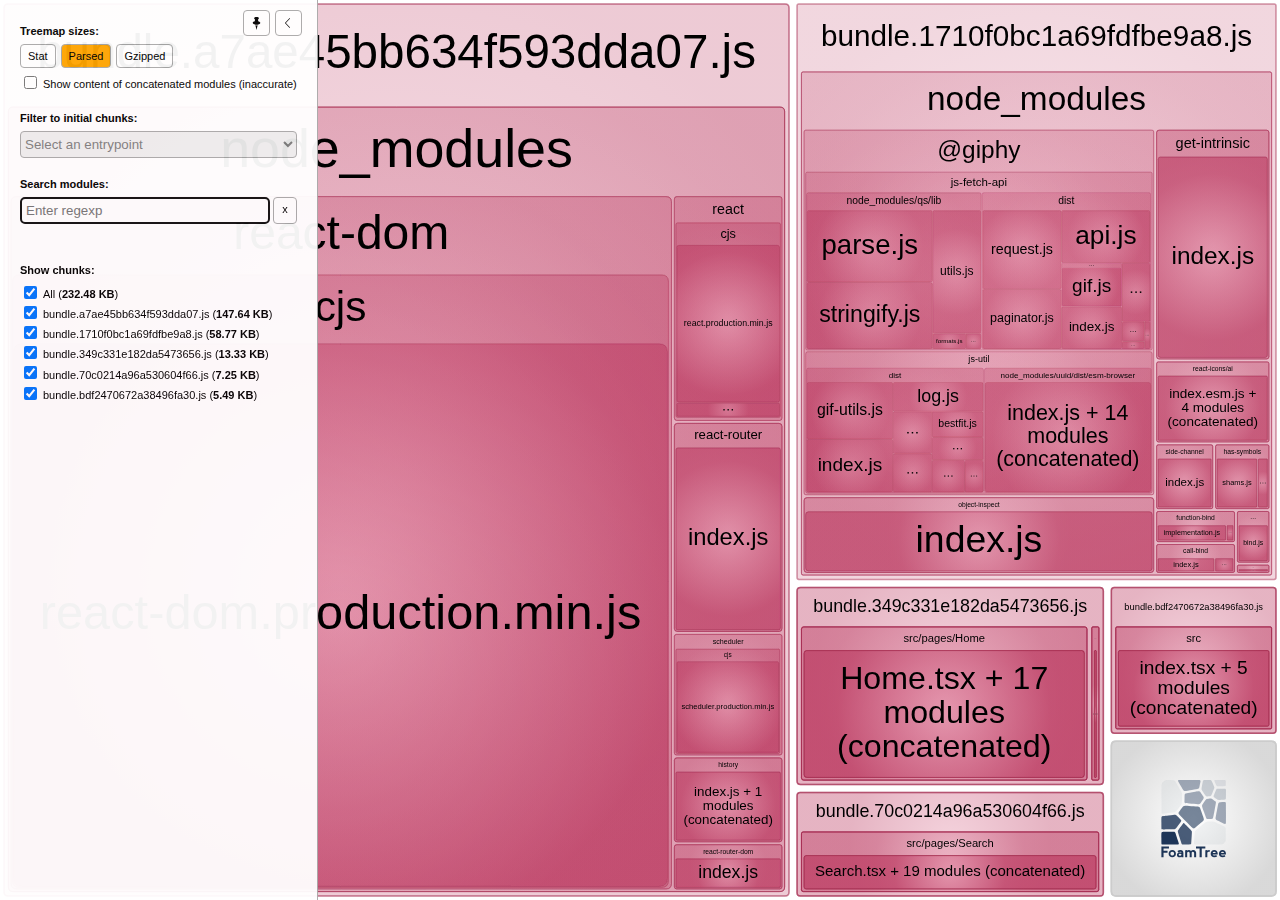
==== commit 3dcc8de7: "Updates" ====
--- a/report.html
+++ b/report.html
@@ -3,7 +3,7 @@
   <head>
     <meta charset="UTF-8"/>
     <meta name="viewport" content="width=device-width, initial-scale=1"/>
-    <title>frontend-performance-basecamp [5 Sep 2023 at 15:41]</title>
+    <title>frontend-performance-basecamp [6 Sep 2023 at 16:53]</title>
     <link rel="shortcut icon" href="[data-uri]" type="image/x-icon" />
 
     <script>
@@ -49,7 +49,7 @@
   <body>
     <div id="app"></div>
     <script>
-      window.chartData = [{"label":"bundle.1b0dddf2a1a11b28539d.js","isAsset":true,"statSize":214465,"parsedSize":151180,"gzipSize":49307,"groups":[{"label":"node_modules","path":"./node_modules","statSize":214465,"groups":[{"label":"history","path":"./node_modules/history","statSize":23072,"groups":[{"id":5894,"label":"index.js + 1 modules (concatenated)","path":"./node_modules/history/index.js + 1 modules (concatenated)","statSize":23072,"parsedSize":2690,"gzipSize":1265,"concatenated":true,"groups":[{"label":"node_modules","path":"./node_modules/history/index.js + 1 modules (concatenated)/node_modules","statSize":23072,"groups":[{"label":"history","path":"./node_modules/history/index.js + 1 modules (concatenated)/node_modules/history","statSize":22675,"groups":[{"id":null,"label":"index.js","path":"./node_modules/history/index.js + 1 modules (concatenated)/node_modules/history/index.js","statSize":22675,"parsedSize":2643,"gzipSize":1243,"inaccurateSizes":true}],"parsedSize":2643,"gzipSize":1243,"inaccurateSizes":true},{"label":"@babel/runtime/helpers/esm","path":"./node_modules/history/index.js + 1 modules (concatenated)/node_modules/@babel/runtime/helpers/esm","statSize":397,"groups":[{"id":null,"label":"extends.js","path":"./node_modules/history/index.js + 1 modules (concatenated)/node_modules/@babel/runtime/helpers/esm/extends.js","statSize":397,"parsedSize":46,"gzipSize":21,"inaccurateSizes":true}],"parsedSize":46,"gzipSize":21,"inaccurateSizes":true}],"parsedSize":2690,"gzipSize":1265,"inaccurateSizes":true}]}],"parsedSize":2690,"gzipSize":1265},{"label":"react-dom","path":"./node_modules/react-dom","statSize":133719,"groups":[{"label":"cjs","path":"./node_modules/react-dom/cjs","statSize":131737,"groups":[{"id":4448,"label":"react-dom.production.min.js","path":"./node_modules/react-dom/cjs/react-dom.production.min.js","statSize":131737,"parsedSize":129008,"gzipSize":41357}],"parsedSize":129008,"gzipSize":41357},{"id":745,"label":"client.js","path":"./node_modules/react-dom/client.js","statSize":619,"parsedSize":55,"gzipSize":69},{"id":3935,"label":"index.js","path":"./node_modules/react-dom/index.js","statSize":1363,"parsedSize":233,"gzipSize":166}],"parsedSize":129296,"gzipSize":41431},{"label":"react-router-dom","path":"./node_modules/react-router-dom","statSize":11604,"groups":[{"id":9711,"label":"index.js","path":"./node_modules/react-router-dom/index.js","statSize":11604,"parsedSize":1462,"gzipSize":800}],"parsedSize":1462,"gzipSize":800},{"label":"react-router","path":"./node_modules/react-router","statSize":33461,"groups":[{"id":6974,"label":"index.js","path":"./node_modules/react-router/index.js","statSize":33461,"parsedSize":6539,"gzipSize":2634}],"parsedSize":6539,"gzipSize":2634},{"label":"react","path":"./node_modules/react","statSize":8176,"groups":[{"label":"cjs","path":"./node_modules/react/cjs","statSize":7772,"groups":[{"id":5251,"label":"react-jsx-runtime.production.min.js","path":"./node_modules/react/cjs/react-jsx-runtime.production.min.js","statSize":859,"parsedSize":576,"gzipSize":378},{"id":2408,"label":"react.production.min.js","path":"./node_modules/react/cjs/react.production.min.js","statSize":6913,"parsedSize":6395,"gzipSize":2495}],"parsedSize":6971,"gzipSize":2634},{"id":7294,"label":"index.js","path":"./node_modules/react/index.js","statSize":190,"parsedSize":28,"gzipSize":48},{"id":5893,"label":"jsx-runtime.js","path":"./node_modules/react/jsx-runtime.js","statSize":214,"parsedSize":28,"gzipSize":48}],"parsedSize":7027,"gzipSize":2661},{"label":"scheduler","path":"./node_modules/scheduler","statSize":4433,"groups":[{"label":"cjs","path":"./node_modules/scheduler/cjs","statSize":4235,"groups":[{"id":53,"label":"scheduler.production.min.js","path":"./node_modules/scheduler/cjs/scheduler.production.min.js","statSize":4235,"parsedSize":3801,"gzipSize":1592}],"parsedSize":3801,"gzipSize":1592},{"id":3840,"label":"index.js","path":"./node_modules/scheduler/index.js","statSize":198,"parsedSize":26,"gzipSize":46}],"parsedSize":3827,"gzipSize":1609}],"parsedSize":150841,"gzipSize":49076}],"isInitialByEntrypoint":{"main":true}},{"label":"bundle.b6cc21b77950241d6c0a.js","isAsset":true,"statSize":776778,"parsedSize":60184,"gzipSize":19075,"groups":[{"label":"node_modules","path":"./node_modules","statSize":776778,"groups":[{"label":"classnames","path":"./node_modules/classnames","statSize":1292,"groups":[{"id":7166,"label":"bind.js","path":"./node_modules/classnames/bind.js","statSize":1292,"parsedSize":529,"gzipSize":333}],"parsedSize":529,"gzipSize":333},{"label":"@giphy","path":"./node_modules/@giphy","statSize":87477,"groups":[{"label":"js-fetch-api","path":"./node_modules/@giphy/js-fetch-api","statSize":48982,"groups":[{"label":"dist","path":"./node_modules/@giphy/js-fetch-api/dist","statSize":22557,"groups":[{"id":8617,"label":"api.js","path":"./node_modules/@giphy/js-fetch-api/dist/api.js","statSize":4974,"parsedSize":2035,"gzipSize":772},{"id":4331,"label":"constants.js","path":"./node_modules/@giphy/js-fetch-api/dist/constants.js","statSize":425,"parsedSize":198,"gzipSize":184},{"id":3027,"label":"fetch-error.js","path":"./node_modules/@giphy/js-fetch-api/dist/fetch-error.js","statSize":1342,"parsedSize":726,"gzipSize":420},{"id":8304,"label":"index.js","path":"./node_modules/@giphy/js-fetch-api/dist/index.js","statSize":1925,"parsedSize":1109,"gzipSize":515},{"label":"normalize","path":"./node_modules/@giphy/js-fetch-api/dist/normalize","statSize":2218,"groups":[{"id":1073,"label":"gif.js","path":"./node_modules/@giphy/js-fetch-api/dist/normalize/gif.js","statSize":2218,"parsedSize":1151,"gzipSize":583}],"parsedSize":1151,"gzipSize":583},{"id":6100,"label":"option-types.js","path":"./node_modules/@giphy/js-fetch-api/dist/option-types.js","statSize":117,"parsedSize":70,"gzipSize":90},{"id":742,"label":"paginator.js","path":"./node_modules/@giphy/js-fetch-api/dist/paginator.js","statSize":4297,"parsedSize":2054,"gzipSize":1013},{"id":9669,"label":"request.js","path":"./node_modules/@giphy/js-fetch-api/dist/request.js","statSize":7142,"parsedSize":2713,"gzipSize":1312},{"id":9581,"label":"result-types.js","path":"./node_modules/@giphy/js-fetch-api/dist/result-types.js","statSize":117,"parsedSize":70,"gzipSize":90}],"parsedSize":10126,"gzipSize":3082},{"label":"node_modules/qs/lib","path":"./node_modules/@giphy/js-fetch-api/node_modules/qs/lib","statSize":25527,"groups":[{"id":4935,"label":"formats.js","path":"./node_modules/@giphy/js-fetch-api/node_modules/qs/lib/formats.js","statSize":476,"parsedSize":218,"gzipSize":174},{"id":2431,"label":"index.js","path":"./node_modules/@giphy/js-fetch-api/node_modules/qs/lib/index.js","statSize":211,"parsedSize":99,"gzipSize":111},{"id":9088,"label":"parse.js","path":"./node_modules/@giphy/js-fetch-api/node_modules/qs/lib/parse.js","statSize":9349,"parsedSize":3943,"gzipSize":1546},{"id":4748,"label":"stringify.js","path":"./node_modules/@giphy/js-fetch-api/node_modules/qs/lib/stringify.js","statSize":8723,"parsedSize":3647,"gzipSize":1512},{"id":4761,"label":"utils.js","path":"./node_modules/@giphy/js-fetch-api/node_modules/qs/lib/utils.js","statSize":6768,"parsedSize":2593,"gzipSize":1235}],"parsedSize":10500,"gzipSize":3767},{"id":8821,"label":"package.json","path":"./node_modules/@giphy/js-fetch-api/package.json","statSize":898,"parsedSize":40,"gzipSize":60}],"parsedSize":20666,"gzipSize":6635},{"label":"js-util","path":"./node_modules/@giphy/js-util","statSize":38495,"groups":[{"label":"dist","path":"./node_modules/@giphy/js-util/dist","statSize":18898,"groups":[{"id":1301,"label":"bestfit.js","path":"./node_modules/@giphy/js-util/dist/bestfit.js","statSize":2742,"parsedSize":574,"gzipSize":369},{"id":1184,"label":"collections.js","path":"./node_modules/@giphy/js-util/dist/collections.js","statSize":1299,"parsedSize":717,"gzipSize":350},{"id":8918,"label":"get-client-rect-from-el.js","path":"./node_modules/@giphy/js-util/dist/get-client-rect-from-el.js","statSize":656,"parsedSize":257,"gzipSize":203},{"id":1539,"label":"get-pingback-id.js","path":"./node_modules/@giphy/js-util/dist/get-pingback-id.js","statSize":1540,"parsedSize":516,"gzipSize":382},{"id":5956,"label":"gif-utils.js","path":"./node_modules/@giphy/js-util/dist/gif-utils.js","statSize":5315,"parsedSize":2151,"gzipSize":1003},{"id":3859,"label":"index.js","path":"./node_modules/@giphy/js-util/dist/index.js","statSize":3072,"parsedSize":1992,"gzipSize":592},{"id":1645,"label":"log.js","path":"./node_modules/@giphy/js-util/dist/log.js","statSize":2344,"parsedSize":1165,"gzipSize":466},{"id":3465,"label":"sdk-headers.js","path":"./node_modules/@giphy/js-util/dist/sdk-headers.js","statSize":1173,"parsedSize":652,"gzipSize":305},{"id":4485,"label":"webp-check.js","path":"./node_modules/@giphy/js-util/dist/webp-check.js","statSize":757,"parsedSize":458,"gzipSize":313}],"parsedSize":8482,"gzipSize":2767},{"label":"node_modules/uuid/dist/esm-browser","path":"./node_modules/@giphy/js-util/node_modules/uuid/dist/esm-browser","statSize":19597,"groups":[{"id":4763,"label":"index.js + 14 modules (concatenated)","path":"./node_modules/@giphy/js-util/node_modules/uuid/dist/esm-browser/index.js + 14 modules (concatenated)","statSize":19597,"parsedSize":7997,"gzipSize":3372,"concatenated":true,"groups":[{"label":"node_modules/@giphy/js-util/node_modules/uuid/dist/esm-browser","path":"./node_modules/@giphy/js-util/node_modules/uuid/dist/esm-browser/index.js + 14 modules (concatenated)/node_modules/@giphy/js-util/node_modules/uuid/dist/esm-browser","statSize":19597,"groups":[{"id":null,"label":"index.js","path":"./node_modules/@giphy/js-util/node_modules/uuid/dist/esm-browser/index.js + 14 modules (concatenated)/node_modules/@giphy/js-util/node_modules/uuid/dist/esm-browser/index.js","statSize":412,"parsedSize":168,"gzipSize":70,"inaccurateSizes":true},{"id":null,"label":"v1.js","path":"./node_modules/@giphy/js-util/node_modules/uuid/dist/esm-browser/index.js + 14 modules (concatenated)/node_modules/@giphy/js-util/node_modules/uuid/dist/esm-browser/v1.js","statSize":3296,"parsedSize":1345,"gzipSize":567,"inaccurateSizes":true},{"id":null,"label":"stringify.js","path":"./node_modules/@giphy/js-util/node_modules/uuid/dist/esm-browser/index.js + 14 modules (concatenated)/node_modules/@giphy/js-util/node_modules/uuid/dist/esm-browser/stringify.js","statSize":1463,"parsedSize":597,"gzipSize":251,"inaccurateSizes":true},{"id":null,"label":"validate.js","path":"./node_modules/@giphy/js-util/node_modules/uuid/dist/esm-browser/index.js + 14 modules (concatenated)/node_modules/@giphy/js-util/node_modules/uuid/dist/esm-browser/validate.js","statSize":141,"parsedSize":57,"gzipSize":24,"inaccurateSizes":true},{"id":null,"label":"v3.js","path":"./node_modules/@giphy/js-util/node_modules/uuid/dist/esm-browser/index.js + 14 modules (concatenated)/node_modules/@giphy/js-util/node_modules/uuid/dist/esm-browser/v3.js","statSize":105,"parsedSize":42,"gzipSize":18,"inaccurateSizes":true},{"id":null,"label":"parse.js","path":"./node_modules/@giphy/js-util/node_modules/uuid/dist/esm-browser/index.js + 14 modules (concatenated)/node_modules/@giphy/js-util/node_modules/uuid/dist/esm-browser/parse.js","statSize":1104,"parsedSize":450,"gzipSize":189,"inaccurateSizes":true},{"id":null,"label":"v4.js","path":"./node_modules/@giphy/js-util/node_modules/uuid/dist/esm-browser/index.js + 14 modules (concatenated)/node_modules/@giphy/js-util/node_modules/uuid/dist/esm-browser/v4.js","statSize":544,"parsedSize":221,"gzipSize":93,"inaccurateSizes":true},{"id":null,"label":"v5.js","path":"./node_modules/@giphy/js-util/node_modules/uuid/dist/esm-browser/index.js + 14 modules (concatenated)/node_modules/@giphy/js-util/node_modules/uuid/dist/esm-browser/v5.js","statSize":108,"parsedSize":44,"gzipSize":18,"inaccurateSizes":true},{"id":null,"label":"nil.js","path":"./node_modules/@giphy/js-util/node_modules/uuid/dist/esm-browser/index.js + 14 modules (concatenated)/node_modules/@giphy/js-util/node_modules/uuid/dist/esm-browser/nil.js","statSize":54,"parsedSize":22,"gzipSize":9,"inaccurateSizes":true},{"id":null,"label":"version.js","path":"./node_modules/@giphy/js-util/node_modules/uuid/dist/esm-browser/index.js + 14 modules (concatenated)/node_modules/@giphy/js-util/node_modules/uuid/dist/esm-browser/version.js","statSize":200,"parsedSize":81,"gzipSize":34,"inaccurateSizes":true},{"id":null,"label":"rng.js","path":"./node_modules/@giphy/js-util/node_modules/uuid/dist/esm-browser/index.js + 14 modules (concatenated)/node_modules/@giphy/js-util/node_modules/uuid/dist/esm-browser/rng.js","statSize":1040,"parsedSize":424,"gzipSize":178,"inaccurateSizes":true},{"id":null,"label":"regex.js","path":"./node_modules/@giphy/js-util/node_modules/uuid/dist/esm-browser/index.js + 14 modules (concatenated)/node_modules/@giphy/js-util/node_modules/uuid/dist/esm-browser/regex.js","statSize":133,"parsedSize":54,"gzipSize":22,"inaccurateSizes":true},{"id":null,"label":"v35.js","path":"./node_modules/@giphy/js-util/node_modules/uuid/dist/esm-browser/index.js + 14 modules (concatenated)/node_modules/@giphy/js-util/node_modules/uuid/dist/esm-browser/v35.js","statSize":1657,"parsedSize":676,"gzipSize":285,"inaccurateSizes":true},{"id":null,"label":"md5.js","path":"./node_modules/@giphy/js-util/node_modules/uuid/dist/esm-browser/index.js + 14 modules (concatenated)/node_modules/@giphy/js-util/node_modules/uuid/dist/esm-browser/md5.js","statSize":6852,"parsedSize":2796,"gzipSize":1179,"inaccurateSizes":true},{"id":null,"label":"sha1.js","path":"./node_modules/@giphy/js-util/node_modules/uuid/dist/esm-browser/index.js + 14 modules (concatenated)/node_modules/@giphy/js-util/node_modules/uuid/dist/esm-browser/sha1.js","statSize":2488,"parsedSize":1015,"gzipSize":428,"inaccurateSizes":true}],"parsedSize":7997,"gzipSize":3372,"inaccurateSizes":true}]}],"parsedSize":7997,"gzipSize":3372}],"parsedSize":16479,"gzipSize":6007}],"parsedSize":37145,"gzipSize":11956},{"label":"call-bind","path":"./node_modules/call-bind","statSize":1719,"groups":[{"id":1924,"label":"callBound.js","path":"./node_modules/call-bind/callBound.js","statSize":413,"parsedSize":178,"gzipSize":160},{"id":5559,"label":"index.js","path":"./node_modules/call-bind/index.js","statSize":1306,"parsedSize":536,"gzipSize":330}],"parsedSize":714,"gzipSize":402},{"label":"function-bind","path":"./node_modules/function-bind","statSize":1589,"groups":[{"id":7648,"label":"implementation.js","path":"./node_modules/function-bind/implementation.js","statSize":1463,"parsedSize":691,"gzipSize":387},{"id":8612,"label":"index.js","path":"./node_modules/function-bind/index.js","statSize":126,"parsedSize":74,"gzipSize":94}],"parsedSize":765,"gzipSize":414},{"label":"get-intrinsic","path":"./node_modules/get-intrinsic","statSize":12499,"groups":[{"id":210,"label":"index.js","path":"./node_modules/get-intrinsic/index.js","statSize":12499,"parsedSize":7656,"gzipSize":2323}],"parsedSize":7656,"gzipSize":2323},{"label":"has-symbols","path":"./node_modules/has-symbols","statSize":2181,"groups":[{"id":1405,"label":"index.js","path":"./node_modules/has-symbols/index.js","statSize":420,"parsedSize":220,"gzipSize":153},{"id":5419,"label":"shams.js","path":"./node_modules/has-symbols/shams.js","statSize":1761,"parsedSize":855,"gzipSize":345}],"parsedSize":1075,"gzipSize":410},{"label":"has/src","path":"./node_modules/has/src","statSize":129,"groups":[{"id":7642,"label":"index.js","path":"./node_modules/has/src/index.js","statSize":129,"parsedSize":101,"gzipSize":116}],"parsedSize":101,"gzipSize":116},{"label":"object-inspect","path":"./node_modules/object-inspect","statSize":16426,"groups":[{"id":631,"label":"index.js","path":"./node_modules/object-inspect/index.js","statSize":16426,"parsedSize":7854,"gzipSize":2756}],"parsedSize":7854,"gzipSize":2756},{"label":"react-icons/ai","path":"./node_modules/react-icons/ai","statSize":650075,"groups":[{"id":6868,"label":"index.esm.js + 4 modules (concatenated)","path":"./node_modules/react-icons/ai/index.esm.js + 4 modules (concatenated)","statSize":650075,"parsedSize":2741,"gzipSize":1305,"concatenated":true,"groups":[{"label":"node_modules/react-icons","path":"./node_modules/react-icons/ai/index.esm.js + 4 modules (concatenated)/node_modules/react-icons","statSize":650075,"groups":[{"label":"ai","path":"./node_modules/react-icons/ai/index.esm.js + 4 modules (concatenated)/node_modules/react-icons/ai","statSize":643075,"groups":[{"id":null,"label":"index.esm.js","path":"./node_modules/react-icons/ai/index.esm.js + 4 modules (concatenated)/node_modules/react-icons/ai/index.esm.js","statSize":643075,"parsedSize":2711,"gzipSize":1290,"inaccurateSizes":true}],"parsedSize":2711,"gzipSize":1290,"inaccurateSizes":true},{"label":"lib/esm","path":"./node_modules/react-icons/ai/index.esm.js + 4 modules (concatenated)/node_modules/react-icons/lib/esm","statSize":7000,"groups":[{"id":null,"label":"index.js","path":"./node_modules/react-icons/ai/index.esm.js + 4 modules (concatenated)/node_modules/react-icons/lib/esm/index.js","statSize":91,"parsedSize":0,"gzipSize":0,"inaccurateSizes":true},{"id":null,"label":"iconsManifest.js","path":"./node_modules/react-icons/ai/index.esm.js + 4 modules (concatenated)/node_modules/react-icons/lib/esm/iconsManifest.js","statSize":4340,"parsedSize":18,"gzipSize":8,"inaccurateSizes":true},{"id":null,"label":"iconBase.js","path":"./node_modules/react-icons/ai/index.esm.js + 4 modules (concatenated)/node_modules/react-icons/lib/esm/iconBase.js","statSize":2324,"parsedSize":9,"gzipSize":4,"inaccurateSizes":true},{"id":null,"label":"iconContext.js","path":"./node_modules/react-icons/ai/index.esm.js + 4 modules (concatenated)/node_modules/react-icons/lib/esm/iconContext.js","statSize":245,"parsedSize":1,"gzipSize":0,"inaccurateSizes":true}],"parsedSize":29,"gzipSize":14,"inaccurateSizes":true}],"parsedSize":2741,"gzipSize":1305,"inaccurateSizes":true}]}],"parsedSize":2741,"gzipSize":1305},{"label":"side-channel","path":"./node_modules/side-channel","statSize":3391,"groups":[{"id":7478,"label":"index.js","path":"./node_modules/side-channel/index.js","statSize":3391,"parsedSize":1128,"gzipSize":493}],"parsedSize":1128,"gzipSize":493}],"parsedSize":59708,"gzipSize":18780}],"isInitialByEntrypoint":{}},{"label":"bundle.545e017230b523832453.js","isAsset":true,"statSize":18370,"parsedSize":13656,"gzipSize":6458,"groups":[{"label":"node_modules/classnames","path":"./node_modules/classnames","statSize":1292,"groups":[{"id":7166,"label":"bind.js","path":"./node_modules/classnames/bind.js","statSize":1292,"parsedSize":529,"gzipSize":333}],"parsedSize":529,"gzipSize":333},{"label":"src/pages/Home","path":"./src/pages/Home","statSize":17078,"groups":[{"id":2505,"label":"Home.tsx + 17 modules (concatenated)","path":"./src/pages/Home/Home.tsx + 17 modules (concatenated)","statSize":17078,"parsedSize":12858,"gzipSize":6012,"concatenated":true,"groups":[{"label":"src","path":"./src/pages/Home/Home.tsx + 17 modules (concatenated)/src","statSize":17078,"groups":[{"label":"pages/Home","path":"./src/pages/Home/Home.tsx + 17 modules (concatenated)/src/pages/Home","statSize":16555,"groups":[{"id":null,"label":"Home.tsx","path":"./src/pages/Home/Home.tsx + 17 modules (concatenated)/src/pages/Home/Home.tsx","statSize":2630,"parsedSize":1980,"gzipSize":925,"inaccurateSizes":true},{"label":"components","path":"./src/pages/Home/Home.tsx + 17 modules (concatenated)/src/pages/Home/components","statSize":12384,"groups":[{"label":"FeatureItem","path":"./src/pages/Home/Home.tsx + 17 modules (concatenated)/src/pages/Home/components/FeatureItem","statSize":753,"groups":[{"id":null,"label":"FeatureItem.tsx","path":"./src/pages/Home/Home.tsx + 17 modules (concatenated)/src/pages/Home/components/FeatureItem/FeatureItem.tsx","statSize":543,"parsedSize":408,"gzipSize":191,"inaccurateSizes":true},{"id":null,"label":"FeatureItem.module.css","path":"./src/pages/Home/Home.tsx + 17 modules (concatenated)/src/pages/Home/components/FeatureItem/FeatureItem.module.css","statSize":210,"parsedSize":158,"gzipSize":73,"inaccurateSizes":true}],"parsedSize":566,"gzipSize":265,"inaccurateSizes":true},{"label":"CustomCursor","path":"./src/pages/Home/Home.tsx + 17 modules (concatenated)/src/pages/Home/components/CustomCursor","statSize":981,"groups":[{"id":null,"label":"CustomCursor.tsx","path":"./src/pages/Home/Home.tsx + 17 modules (concatenated)/src/pages/Home/components/CustomCursor/CustomCursor.tsx","statSize":857,"parsedSize":645,"gzipSize":301,"inaccurateSizes":true},{"id":null,"label":"CustomCursor.module.css","path":"./src/pages/Home/Home.tsx + 17 modules (concatenated)/src/pages/Home/components/CustomCursor/CustomCursor.module.css","statSize":124,"parsedSize":93,"gzipSize":43,"inaccurateSizes":true}],"parsedSize":738,"gzipSize":345,"inaccurateSizes":true},{"label":"AnimatedPath","path":"./src/pages/Home/Home.tsx + 17 modules (concatenated)/src/pages/Home/components/AnimatedPath","statSize":10650,"groups":[{"id":null,"label":"AnimatedPath.tsx","path":"./src/pages/Home/Home.tsx + 17 modules (concatenated)/src/pages/Home/components/AnimatedPath/AnimatedPath.tsx","statSize":10555,"parsedSize":7946,"gzipSize":3715,"inaccurateSizes":true},{"id":null,"label":"AnimatedPath.module.css","path":"./src/pages/Home/Home.tsx + 17 modules (concatenated)/src/pages/Home/components/AnimatedPath/AnimatedPath.module.css","statSize":95,"parsedSize":71,"gzipSize":33,"inaccurateSizes":true}],"parsedSize":8018,"gzipSize":3749,"inaccurateSizes":true}],"parsedSize":9323,"gzipSize":4359,"inaccurateSizes":true},{"id":null,"label":"Home.module.css","path":"./src/pages/Home/Home.tsx + 17 modules (concatenated)/src/pages/Home/Home.module.css","statSize":468,"parsedSize":352,"gzipSize":164,"inaccurateSizes":true},{"label":"hooks","path":"./src/pages/Home/Home.tsx + 17 modules (concatenated)/src/pages/Home/hooks","statSize":1073,"groups":[{"id":null,"label":"useMousePosition.tsx","path":"./src/pages/Home/Home.tsx + 17 modules (concatenated)/src/pages/Home/hooks/useMousePosition.tsx","statSize":809,"parsedSize":609,"gzipSize":284,"inaccurateSizes":true},{"id":null,"label":"useScrollEvent.tsx","path":"./src/pages/Home/Home.tsx + 17 modules (concatenated)/src/pages/Home/hooks/useScrollEvent.tsx","statSize":264,"parsedSize":198,"gzipSize":92,"inaccurateSizes":true}],"parsedSize":807,"gzipSize":377,"inaccurateSizes":true}],"parsedSize":12464,"gzipSize":5827,"inaccurateSizes":true},{"label":"assets/images","path":"./src/pages/Home/Home.tsx + 17 modules (concatenated)/src/assets/images","statSize":442,"groups":[{"id":null,"label":"hero_desktop.avif","path":"./src/pages/Home/Home.tsx + 17 modules (concatenated)/src/assets/images/hero_desktop.avif","statSize":68,"parsedSize":51,"gzipSize":23,"inaccurateSizes":true},{"id":null,"label":"hero_tablet.webp","path":"./src/pages/Home/Home.tsx + 17 modules (concatenated)/src/assets/images/hero_tablet.webp","statSize":67,"parsedSize":50,"gzipSize":23,"inaccurateSizes":true},{"id":null,"label":"hero_mobile.webp","path":"./src/pages/Home/Home.tsx + 17 modules (concatenated)/src/assets/images/hero_mobile.webp","statSize":67,"parsedSize":50,"gzipSize":23,"inaccurateSizes":true},{"id":null,"label":"hero.png","path":"./src/pages/Home/Home.tsx + 17 modules (concatenated)/src/assets/images/hero.png","statSize":59,"parsedSize":44,"gzipSize":20,"inaccurateSizes":true},{"id":null,"label":"trending.mp4","path":"./src/pages/Home/Home.tsx + 17 modules (concatenated)/src/assets/images/trending.mp4","statSize":63,"parsedSize":47,"gzipSize":22,"inaccurateSizes":true},{"id":null,"label":"find.mp4","path":"./src/pages/Home/Home.tsx + 17 modules (concatenated)/src/assets/images/find.mp4","statSize":59,"parsedSize":44,"gzipSize":20,"inaccurateSizes":true},{"id":null,"label":"free.mp4","path":"./src/pages/Home/Home.tsx + 17 modules (concatenated)/src/assets/images/free.mp4","statSize":59,"parsedSize":44,"gzipSize":20,"inaccurateSizes":true}],"parsedSize":332,"gzipSize":155,"inaccurateSizes":true},{"label":"utils","path":"./src/pages/Home/Home.tsx + 17 modules (concatenated)/src/utils","statSize":81,"groups":[{"id":null,"label":"number.ts","path":"./src/pages/Home/Home.tsx + 17 modules (concatenated)/src/utils/number.ts","statSize":81,"parsedSize":60,"gzipSize":28,"inaccurateSizes":true}],"parsedSize":60,"gzipSize":28,"inaccurateSizes":true}],"parsedSize":12858,"gzipSize":6012,"inaccurateSizes":true}]}],"parsedSize":12858,"gzipSize":6012}],"isInitialByEntrypoint":{}},{"label":"bundle.0499c8bddf6e22c522a7.js","isAsset":true,"statSize":14988,"parsedSize":7156,"gzipSize":2863,"groups":[{"label":"src/pages/Search","path":"./src/pages/Search","statSize":14973,"groups":[{"id":284,"label":"Search.tsx + 18 modules (concatenated)","path":"./src/pages/Search/Search.tsx + 18 modules (concatenated)","statSize":14973,"parsedSize":6959,"gzipSize":2753,"concatenated":true,"groups":[{"label":"src","path":"./src/pages/Search/Search.tsx + 18 modules (concatenated)/src","statSize":14973,"groups":[{"label":"pages/Search","path":"./src/pages/Search/Search.tsx + 18 modules (concatenated)/src/pages/Search","statSize":11590,"groups":[{"id":null,"label":"Search.tsx","path":"./src/pages/Search/Search.tsx + 18 modules (concatenated)/src/pages/Search/Search.tsx","statSize":955,"parsedSize":443,"gzipSize":175,"inaccurateSizes":true},{"label":"hooks","path":"./src/pages/Search/Search.tsx + 18 modules (concatenated)/src/pages/Search/hooks","statSize":2707,"groups":[{"id":null,"label":"useGifSearch.tsx","path":"./src/pages/Search/Search.tsx + 18 modules (concatenated)/src/pages/Search/hooks/useGifSearch.tsx","statSize":2707,"parsedSize":1258,"gzipSize":497,"inaccurateSizes":true}],"parsedSize":1258,"gzipSize":497,"inaccurateSizes":true},{"label":"components","path":"./src/pages/Search/Search.tsx + 18 modules (concatenated)/src/pages/Search/components","statSize":7429,"groups":[{"label":"SearchBar","path":"./src/pages/Search/Search.tsx + 18 modules (concatenated)/src/pages/Search/components/SearchBar","statSize":1116,"groups":[{"id":null,"label":"SearchBar.tsx","path":"./src/pages/Search/Search.tsx + 18 modules (concatenated)/src/pages/Search/components/SearchBar/SearchBar.tsx","statSize":858,"parsedSize":398,"gzipSize":157,"inaccurateSizes":true},{"id":null,"label":"SearchBar.module.css","path":"./src/pages/Search/Search.tsx + 18 modules (concatenated)/src/pages/Search/components/SearchBar/SearchBar.module.css","statSize":258,"parsedSize":119,"gzipSize":47,"inaccurateSizes":true}],"parsedSize":518,"gzipSize":205,"inaccurateSizes":true},{"label":"SearchResult","path":"./src/pages/Search/Search.tsx + 18 modules (concatenated)/src/pages/Search/components/SearchResult","statSize":1090,"groups":[{"id":null,"label":"SearchResult.tsx","path":"./src/pages/Search/Search.tsx + 18 modules (concatenated)/src/pages/Search/components/SearchResult/SearchResult.tsx","statSize":906,"parsedSize":421,"gzipSize":166,"inaccurateSizes":true},{"id":null,"label":"SearchResult.module.css","path":"./src/pages/Search/Search.tsx + 18 modules (concatenated)/src/pages/Search/components/SearchResult/SearchResult.module.css","statSize":184,"parsedSize":85,"gzipSize":33,"inaccurateSizes":true}],"parsedSize":506,"gzipSize":200,"inaccurateSizes":true},{"label":"HelpPanel","path":"./src/pages/Search/Search.tsx + 18 modules (concatenated)/src/pages/Search/components/HelpPanel","statSize":2494,"groups":[{"id":null,"label":"HelpPanel.tsx","path":"./src/pages/Search/Search.tsx + 18 modules (concatenated)/src/pages/Search/components/HelpPanel/HelpPanel.tsx","statSize":2222,"parsedSize":1032,"gzipSize":408,"inaccurateSizes":true},{"id":null,"label":"HelpPanel.module.css","path":"./src/pages/Search/Search.tsx + 18 modules (concatenated)/src/pages/Search/components/HelpPanel/HelpPanel.module.css","statSize":272,"parsedSize":126,"gzipSize":50,"inaccurateSizes":true}],"parsedSize":1159,"gzipSize":458,"inaccurateSizes":true},{"label":"ResultTitle","path":"./src/pages/Search/Search.tsx + 18 modules (concatenated)/src/pages/Search/components/ResultTitle","statSize":930,"groups":[{"id":null,"label":"ResultTitle.tsx","path":"./src/pages/Search/Search.tsx + 18 modules (concatenated)/src/pages/Search/components/ResultTitle/ResultTitle.tsx","statSize":836,"parsedSize":388,"gzipSize":153,"inaccurateSizes":true},{"id":null,"label":"ResultTitle.module.css","path":"./src/pages/Search/Search.tsx + 18 modules (concatenated)/src/pages/Search/components/ResultTitle/ResultTitle.module.css","statSize":94,"parsedSize":43,"gzipSize":17,"inaccurateSizes":true}],"parsedSize":432,"gzipSize":170,"inaccurateSizes":true},{"label":"GifItem","path":"./src/pages/Search/Search.tsx + 18 modules (concatenated)/src/pages/Search/components/GifItem","statSize":786,"groups":[{"id":null,"label":"GifItem.tsx","path":"./src/pages/Search/Search.tsx + 18 modules (concatenated)/src/pages/Search/components/GifItem/GifItem.tsx","statSize":549,"parsedSize":255,"gzipSize":100,"inaccurateSizes":true},{"id":null,"label":"GifItem.module.css","path":"./src/pages/Search/Search.tsx + 18 modules (concatenated)/src/pages/Search/components/GifItem/GifItem.module.css","statSize":237,"parsedSize":110,"gzipSize":43,"inaccurateSizes":true}],"parsedSize":365,"gzipSize":144,"inaccurateSizes":true},{"label":"ArtistList","path":"./src/pages/Search/Search.tsx + 18 modules (concatenated)/src/pages/Search/components/ArtistList","statSize":316,"groups":[{"id":null,"label":"ArtistList.tsx","path":"./src/pages/Search/Search.tsx + 18 modules (concatenated)/src/pages/Search/components/ArtistList/ArtistList.tsx","statSize":316,"parsedSize":146,"gzipSize":58,"inaccurateSizes":true}],"parsedSize":146,"gzipSize":58,"inaccurateSizes":true},{"label":"ArtistInfo","path":"./src/pages/Search/Search.tsx + 18 modules (concatenated)/src/pages/Search/components/ArtistInfo","statSize":697,"groups":[{"id":null,"label":"ArtistInfo.tsx","path":"./src/pages/Search/Search.tsx + 18 modules (concatenated)/src/pages/Search/components/ArtistInfo/ArtistInfo.tsx","statSize":525,"parsedSize":244,"gzipSize":96,"inaccurateSizes":true},{"id":null,"label":"ArtistInfo.module.css","path":"./src/pages/Search/Search.tsx + 18 modules (concatenated)/src/pages/Search/components/ArtistInfo/ArtistInfo.module.css","statSize":172,"parsedSize":79,"gzipSize":31,"inaccurateSizes":true}],"parsedSize":323,"gzipSize":128,"inaccurateSizes":true}],"parsedSize":3452,"gzipSize":1365,"inaccurateSizes":true},{"id":null,"label":"Search.module.css","path":"./src/pages/Search/Search.tsx + 18 modules (concatenated)/src/pages/Search/Search.module.css","statSize":499,"parsedSize":231,"gzipSize":91,"inaccurateSizes":true}],"parsedSize":5386,"gzipSize":2130,"inaccurateSizes":true},{"label":"apis","path":"./src/pages/Search/Search.tsx + 18 modules (concatenated)/src/apis","statSize":2137,"groups":[{"id":null,"label":"gifAPIService.ts","path":"./src/pages/Search/Search.tsx + 18 modules (concatenated)/src/apis/gifAPIService.ts","statSize":2137,"parsedSize":993,"gzipSize":392,"inaccurateSizes":true}],"parsedSize":993,"gzipSize":392,"inaccurateSizes":true},{"label":"constants","path":"./src/pages/Search/Search.tsx + 18 modules (concatenated)/src/constants","statSize":1113,"groups":[{"id":null,"label":"artistData.ts","path":"./src/pages/Search/Search.tsx + 18 modules (concatenated)/src/constants/artistData.ts","statSize":1113,"parsedSize":517,"gzipSize":204,"inaccurateSizes":true}],"parsedSize":517,"gzipSize":204,"inaccurateSizes":true},{"label":"models/help","path":"./src/pages/Search/Search.tsx + 18 modules (concatenated)/src/models/help","statSize":133,"groups":[{"id":null,"label":"artist.ts","path":"./src/pages/Search/Search.tsx + 18 modules (concatenated)/src/models/help/artist.ts","statSize":133,"parsedSize":61,"gzipSize":24,"inaccurateSizes":true}],"parsedSize":61,"gzipSize":24,"inaccurateSizes":true}],"parsedSize":6959,"gzipSize":2753,"inaccurateSizes":true}]}],"parsedSize":6959,"gzipSize":2753},{"id":4654,"label":"util.inspect (ignored)","path":"./util.inspect (ignored)","statSize":15,"parsedSize":6,"gzipSize":26}],"isInitialByEntrypoint":{}},{"label":"bundle.7b5f496316d77fc87fbf.js","isAsset":true,"statSize":2987,"parsedSize":5666,"gzipSize":2658,"groups":[{"label":"src","path":"./src","statSize":2987,"groups":[{"id":8497,"label":"index.tsx + 5 modules (concatenated)","path":"./src/index.tsx + 5 modules (concatenated)","statSize":2287,"parsedSize":1287,"gzipSize":619,"concatenated":true,"groups":[{"label":"src","path":"./src/index.tsx + 5 modules (concatenated)/src","statSize":2287,"groups":[{"id":null,"label":"index.tsx","path":"./src/index.tsx + 5 modules (concatenated)/src/index.tsx","statSize":206,"parsedSize":115,"gzipSize":55,"inaccurateSizes":true},{"id":null,"label":"App.tsx","path":"./src/index.tsx + 5 modules (concatenated)/src/App.tsx","statSize":825,"parsedSize":464,"gzipSize":223,"inaccurateSizes":true},{"label":"components","path":"./src/index.tsx + 5 modules (concatenated)/src/components","statSize":1256,"groups":[{"label":"NavBar","path":"./src/index.tsx + 5 modules (concatenated)/src/components/NavBar","statSize":843,"groups":[{"id":null,"label":"NavBar.tsx","path":"./src/index.tsx + 5 modules (concatenated)/src/components/NavBar/NavBar.tsx","statSize":653,"parsedSize":367,"gzipSize":176,"inaccurateSizes":true},{"id":null,"label":"NavBar.module.css","path":"./src/index.tsx + 5 modules (concatenated)/src/components/NavBar/NavBar.module.css","statSize":190,"parsedSize":106,"gzipSize":51,"inaccurateSizes":true}],"parsedSize":474,"gzipSize":228,"inaccurateSizes":true},{"label":"Footer","path":"./src/index.tsx + 5 modules (concatenated)/src/components/Footer","statSize":413,"groups":[{"id":null,"label":"Footer.tsx","path":"./src/index.tsx + 5 modules (concatenated)/src/components/Footer/Footer.tsx","statSize":355,"parsedSize":199,"gzipSize":96,"inaccurateSizes":true},{"id":null,"label":"Footer.module.css","path":"./src/index.tsx + 5 modules (concatenated)/src/components/Footer/Footer.module.css","statSize":58,"parsedSize":32,"gzipSize":15,"inaccurateSizes":true}],"parsedSize":232,"gzipSize":111,"inaccurateSizes":true}],"parsedSize":706,"gzipSize":339,"inaccurateSizes":true}],"parsedSize":1287,"gzipSize":619,"inaccurateSizes":true}]},{"id":null,"label":"App.css","path":"./src/App.css","statSize":700}],"parsedSize":1287,"gzipSize":619}],"isInitialByEntrypoint":{"main":true}}];
+      window.chartData = [{"label":"bundle.a7ae45bb634f593dda07.js","isAsset":true,"statSize":214465,"parsedSize":151180,"gzipSize":49307,"groups":[{"label":"node_modules","path":"./node_modules","statSize":214465,"groups":[{"label":"history","path":"./node_modules/history","statSize":23072,"groups":[{"id":5894,"label":"index.js + 1 modules (concatenated)","path":"./node_modules/history/index.js + 1 modules (concatenated)","statSize":23072,"parsedSize":2690,"gzipSize":1265,"concatenated":true,"groups":[{"label":"node_modules","path":"./node_modules/history/index.js + 1 modules (concatenated)/node_modules","statSize":23072,"groups":[{"label":"history","path":"./node_modules/history/index.js + 1 modules (concatenated)/node_modules/history","statSize":22675,"groups":[{"id":null,"label":"index.js","path":"./node_modules/history/index.js + 1 modules (concatenated)/node_modules/history/index.js","statSize":22675,"parsedSize":2643,"gzipSize":1243,"inaccurateSizes":true}],"parsedSize":2643,"gzipSize":1243,"inaccurateSizes":true},{"label":"@babel/runtime/helpers/esm","path":"./node_modules/history/index.js + 1 modules (concatenated)/node_modules/@babel/runtime/helpers/esm","statSize":397,"groups":[{"id":null,"label":"extends.js","path":"./node_modules/history/index.js + 1 modules (concatenated)/node_modules/@babel/runtime/helpers/esm/extends.js","statSize":397,"parsedSize":46,"gzipSize":21,"inaccurateSizes":true}],"parsedSize":46,"gzipSize":21,"inaccurateSizes":true}],"parsedSize":2690,"gzipSize":1265,"inaccurateSizes":true}]}],"parsedSize":2690,"gzipSize":1265},{"label":"react-dom","path":"./node_modules/react-dom","statSize":133719,"groups":[{"label":"cjs","path":"./node_modules/react-dom/cjs","statSize":131737,"groups":[{"id":4448,"label":"react-dom.production.min.js","path":"./node_modules/react-dom/cjs/react-dom.production.min.js","statSize":131737,"parsedSize":129008,"gzipSize":41357}],"parsedSize":129008,"gzipSize":41357},{"id":745,"label":"client.js","path":"./node_modules/react-dom/client.js","statSize":619,"parsedSize":55,"gzipSize":69},{"id":3935,"label":"index.js","path":"./node_modules/react-dom/index.js","statSize":1363,"parsedSize":233,"gzipSize":166}],"parsedSize":129296,"gzipSize":41431},{"label":"react-router-dom","path":"./node_modules/react-router-dom","statSize":11604,"groups":[{"id":9711,"label":"index.js","path":"./node_modules/react-router-dom/index.js","statSize":11604,"parsedSize":1462,"gzipSize":800}],"parsedSize":1462,"gzipSize":800},{"label":"react-router","path":"./node_modules/react-router","statSize":33461,"groups":[{"id":6974,"label":"index.js","path":"./node_modules/react-router/index.js","statSize":33461,"parsedSize":6539,"gzipSize":2634}],"parsedSize":6539,"gzipSize":2634},{"label":"react","path":"./node_modules/react","statSize":8176,"groups":[{"label":"cjs","path":"./node_modules/react/cjs","statSize":7772,"groups":[{"id":5251,"label":"react-jsx-runtime.production.min.js","path":"./node_modules/react/cjs/react-jsx-runtime.production.min.js","statSize":859,"parsedSize":576,"gzipSize":378},{"id":2408,"label":"react.production.min.js","path":"./node_modules/react/cjs/react.production.min.js","statSize":6913,"parsedSize":6395,"gzipSize":2495}],"parsedSize":6971,"gzipSize":2634},{"id":7294,"label":"index.js","path":"./node_modules/react/index.js","statSize":190,"parsedSize":28,"gzipSize":48},{"id":5893,"label":"jsx-runtime.js","path":"./node_modules/react/jsx-runtime.js","statSize":214,"parsedSize":28,"gzipSize":48}],"parsedSize":7027,"gzipSize":2661},{"label":"scheduler","path":"./node_modules/scheduler","statSize":4433,"groups":[{"label":"cjs","path":"./node_modules/scheduler/cjs","statSize":4235,"groups":[{"id":53,"label":"scheduler.production.min.js","path":"./node_modules/scheduler/cjs/scheduler.production.min.js","statSize":4235,"parsedSize":3801,"gzipSize":1592}],"parsedSize":3801,"gzipSize":1592},{"id":3840,"label":"index.js","path":"./node_modules/scheduler/index.js","statSize":198,"parsedSize":26,"gzipSize":46}],"parsedSize":3827,"gzipSize":1609}],"parsedSize":150841,"gzipSize":49076}],"isInitialByEntrypoint":{"main":true}},{"label":"bundle.1710f0bc1a69fdfbe9a8.js","isAsset":true,"statSize":776778,"parsedSize":60184,"gzipSize":19074,"groups":[{"label":"node_modules","path":"./node_modules","statSize":776778,"groups":[{"label":"classnames","path":"./node_modules/classnames","statSize":1292,"groups":[{"id":7166,"label":"bind.js","path":"./node_modules/classnames/bind.js","statSize":1292,"parsedSize":529,"gzipSize":333}],"parsedSize":529,"gzipSize":333},{"label":"@giphy","path":"./node_modules/@giphy","statSize":87477,"groups":[{"label":"js-fetch-api","path":"./node_modules/@giphy/js-fetch-api","statSize":48982,"groups":[{"label":"dist","path":"./node_modules/@giphy/js-fetch-api/dist","statSize":22557,"groups":[{"id":8617,"label":"api.js","path":"./node_modules/@giphy/js-fetch-api/dist/api.js","statSize":4974,"parsedSize":2035,"gzipSize":772},{"id":4331,"label":"constants.js","path":"./node_modules/@giphy/js-fetch-api/dist/constants.js","statSize":425,"parsedSize":198,"gzipSize":184},{"id":3027,"label":"fetch-error.js","path":"./node_modules/@giphy/js-fetch-api/dist/fetch-error.js","statSize":1342,"parsedSize":726,"gzipSize":420},{"id":8304,"label":"index.js","path":"./node_modules/@giphy/js-fetch-api/dist/index.js","statSize":1925,"parsedSize":1109,"gzipSize":515},{"label":"normalize","path":"./node_modules/@giphy/js-fetch-api/dist/normalize","statSize":2218,"groups":[{"id":1073,"label":"gif.js","path":"./node_modules/@giphy/js-fetch-api/dist/normalize/gif.js","statSize":2218,"parsedSize":1151,"gzipSize":583}],"parsedSize":1151,"gzipSize":583},{"id":6100,"label":"option-types.js","path":"./node_modules/@giphy/js-fetch-api/dist/option-types.js","statSize":117,"parsedSize":70,"gzipSize":90},{"id":742,"label":"paginator.js","path":"./node_modules/@giphy/js-fetch-api/dist/paginator.js","statSize":4297,"parsedSize":2054,"gzipSize":1013},{"id":9669,"label":"request.js","path":"./node_modules/@giphy/js-fetch-api/dist/request.js","statSize":7142,"parsedSize":2713,"gzipSize":1312},{"id":9581,"label":"result-types.js","path":"./node_modules/@giphy/js-fetch-api/dist/result-types.js","statSize":117,"parsedSize":70,"gzipSize":90}],"parsedSize":10126,"gzipSize":3082},{"label":"node_modules/qs/lib","path":"./node_modules/@giphy/js-fetch-api/node_modules/qs/lib","statSize":25527,"groups":[{"id":4935,"label":"formats.js","path":"./node_modules/@giphy/js-fetch-api/node_modules/qs/lib/formats.js","statSize":476,"parsedSize":218,"gzipSize":174},{"id":2431,"label":"index.js","path":"./node_modules/@giphy/js-fetch-api/node_modules/qs/lib/index.js","statSize":211,"parsedSize":99,"gzipSize":111},{"id":9088,"label":"parse.js","path":"./node_modules/@giphy/js-fetch-api/node_modules/qs/lib/parse.js","statSize":9349,"parsedSize":3943,"gzipSize":1546},{"id":4748,"label":"stringify.js","path":"./node_modules/@giphy/js-fetch-api/node_modules/qs/lib/stringify.js","statSize":8723,"parsedSize":3647,"gzipSize":1512},{"id":4761,"label":"utils.js","path":"./node_modules/@giphy/js-fetch-api/node_modules/qs/lib/utils.js","statSize":6768,"parsedSize":2593,"gzipSize":1235}],"parsedSize":10500,"gzipSize":3767},{"id":8821,"label":"package.json","path":"./node_modules/@giphy/js-fetch-api/package.json","statSize":898,"parsedSize":40,"gzipSize":60}],"parsedSize":20666,"gzipSize":6635},{"label":"js-util","path":"./node_modules/@giphy/js-util","statSize":38495,"groups":[{"label":"dist","path":"./node_modules/@giphy/js-util/dist","statSize":18898,"groups":[{"id":1301,"label":"bestfit.js","path":"./node_modules/@giphy/js-util/dist/bestfit.js","statSize":2742,"parsedSize":574,"gzipSize":369},{"id":1184,"label":"collections.js","path":"./node_modules/@giphy/js-util/dist/collections.js","statSize":1299,"parsedSize":717,"gzipSize":350},{"id":8918,"label":"get-client-rect-from-el.js","path":"./node_modules/@giphy/js-util/dist/get-client-rect-from-el.js","statSize":656,"parsedSize":257,"gzipSize":203},{"id":1539,"label":"get-pingback-id.js","path":"./node_modules/@giphy/js-util/dist/get-pingback-id.js","statSize":1540,"parsedSize":516,"gzipSize":382},{"id":5956,"label":"gif-utils.js","path":"./node_modules/@giphy/js-util/dist/gif-utils.js","statSize":5315,"parsedSize":2151,"gzipSize":1003},{"id":3859,"label":"index.js","path":"./node_modules/@giphy/js-util/dist/index.js","statSize":3072,"parsedSize":1992,"gzipSize":592},{"id":1645,"label":"log.js","path":"./node_modules/@giphy/js-util/dist/log.js","statSize":2344,"parsedSize":1165,"gzipSize":466},{"id":3465,"label":"sdk-headers.js","path":"./node_modules/@giphy/js-util/dist/sdk-headers.js","statSize":1173,"parsedSize":652,"gzipSize":305},{"id":4485,"label":"webp-check.js","path":"./node_modules/@giphy/js-util/dist/webp-check.js","statSize":757,"parsedSize":458,"gzipSize":313}],"parsedSize":8482,"gzipSize":2767},{"label":"node_modules/uuid/dist/esm-browser","path":"./node_modules/@giphy/js-util/node_modules/uuid/dist/esm-browser","statSize":19597,"groups":[{"id":4763,"label":"index.js + 14 modules (concatenated)","path":"./node_modules/@giphy/js-util/node_modules/uuid/dist/esm-browser/index.js + 14 modules (concatenated)","statSize":19597,"parsedSize":7997,"gzipSize":3372,"concatenated":true,"groups":[{"label":"node_modules/@giphy/js-util/node_modules/uuid/dist/esm-browser","path":"./node_modules/@giphy/js-util/node_modules/uuid/dist/esm-browser/index.js + 14 modules (concatenated)/node_modules/@giphy/js-util/node_modules/uuid/dist/esm-browser","statSize":19597,"groups":[{"id":null,"label":"index.js","path":"./node_modules/@giphy/js-util/node_modules/uuid/dist/esm-browser/index.js + 14 modules (concatenated)/node_modules/@giphy/js-util/node_modules/uuid/dist/esm-browser/index.js","statSize":412,"parsedSize":168,"gzipSize":70,"inaccurateSizes":true},{"id":null,"label":"v1.js","path":"./node_modules/@giphy/js-util/node_modules/uuid/dist/esm-browser/index.js + 14 modules (concatenated)/node_modules/@giphy/js-util/node_modules/uuid/dist/esm-browser/v1.js","statSize":3296,"parsedSize":1345,"gzipSize":567,"inaccurateSizes":true},{"id":null,"label":"stringify.js","path":"./node_modules/@giphy/js-util/node_modules/uuid/dist/esm-browser/index.js + 14 modules (concatenated)/node_modules/@giphy/js-util/node_modules/uuid/dist/esm-browser/stringify.js","statSize":1463,"parsedSize":597,"gzipSize":251,"inaccurateSizes":true},{"id":null,"label":"validate.js","path":"./node_modules/@giphy/js-util/node_modules/uuid/dist/esm-browser/index.js + 14 modules (concatenated)/node_modules/@giphy/js-util/node_modules/uuid/dist/esm-browser/validate.js","statSize":141,"parsedSize":57,"gzipSize":24,"inaccurateSizes":true},{"id":null,"label":"v3.js","path":"./node_modules/@giphy/js-util/node_modules/uuid/dist/esm-browser/index.js + 14 modules (concatenated)/node_modules/@giphy/js-util/node_modules/uuid/dist/esm-browser/v3.js","statSize":105,"parsedSize":42,"gzipSize":18,"inaccurateSizes":true},{"id":null,"label":"parse.js","path":"./node_modules/@giphy/js-util/node_modules/uuid/dist/esm-browser/index.js + 14 modules (concatenated)/node_modules/@giphy/js-util/node_modules/uuid/dist/esm-browser/parse.js","statSize":1104,"parsedSize":450,"gzipSize":189,"inaccurateSizes":true},{"id":null,"label":"v4.js","path":"./node_modules/@giphy/js-util/node_modules/uuid/dist/esm-browser/index.js + 14 modules (concatenated)/node_modules/@giphy/js-util/node_modules/uuid/dist/esm-browser/v4.js","statSize":544,"parsedSize":221,"gzipSize":93,"inaccurateSizes":true},{"id":null,"label":"v5.js","path":"./node_modules/@giphy/js-util/node_modules/uuid/dist/esm-browser/index.js + 14 modules (concatenated)/node_modules/@giphy/js-util/node_modules/uuid/dist/esm-browser/v5.js","statSize":108,"parsedSize":44,"gzipSize":18,"inaccurateSizes":true},{"id":null,"label":"nil.js","path":"./node_modules/@giphy/js-util/node_modules/uuid/dist/esm-browser/index.js + 14 modules (concatenated)/node_modules/@giphy/js-util/node_modules/uuid/dist/esm-browser/nil.js","statSize":54,"parsedSize":22,"gzipSize":9,"inaccurateSizes":true},{"id":null,"label":"version.js","path":"./node_modules/@giphy/js-util/node_modules/uuid/dist/esm-browser/index.js + 14 modules (concatenated)/node_modules/@giphy/js-util/node_modules/uuid/dist/esm-browser/version.js","statSize":200,"parsedSize":81,"gzipSize":34,"inaccurateSizes":true},{"id":null,"label":"rng.js","path":"./node_modules/@giphy/js-util/node_modules/uuid/dist/esm-browser/index.js + 14 modules (concatenated)/node_modules/@giphy/js-util/node_modules/uuid/dist/esm-browser/rng.js","statSize":1040,"parsedSize":424,"gzipSize":178,"inaccurateSizes":true},{"id":null,"label":"regex.js","path":"./node_modules/@giphy/js-util/node_modules/uuid/dist/esm-browser/index.js + 14 modules (concatenated)/node_modules/@giphy/js-util/node_modules/uuid/dist/esm-browser/regex.js","statSize":133,"parsedSize":54,"gzipSize":22,"inaccurateSizes":true},{"id":null,"label":"v35.js","path":"./node_modules/@giphy/js-util/node_modules/uuid/dist/esm-browser/index.js + 14 modules (concatenated)/node_modules/@giphy/js-util/node_modules/uuid/dist/esm-browser/v35.js","statSize":1657,"parsedSize":676,"gzipSize":285,"inaccurateSizes":true},{"id":null,"label":"md5.js","path":"./node_modules/@giphy/js-util/node_modules/uuid/dist/esm-browser/index.js + 14 modules (concatenated)/node_modules/@giphy/js-util/node_modules/uuid/dist/esm-browser/md5.js","statSize":6852,"parsedSize":2796,"gzipSize":1179,"inaccurateSizes":true},{"id":null,"label":"sha1.js","path":"./node_modules/@giphy/js-util/node_modules/uuid/dist/esm-browser/index.js + 14 modules (concatenated)/node_modules/@giphy/js-util/node_modules/uuid/dist/esm-browser/sha1.js","statSize":2488,"parsedSize":1015,"gzipSize":428,"inaccurateSizes":true}],"parsedSize":7997,"gzipSize":3372,"inaccurateSizes":true}]}],"parsedSize":7997,"gzipSize":3372}],"parsedSize":16479,"gzipSize":6007}],"parsedSize":37145,"gzipSize":11956},{"label":"call-bind","path":"./node_modules/call-bind","statSize":1719,"groups":[{"id":1924,"label":"callBound.js","path":"./node_modules/call-bind/callBound.js","statSize":413,"parsedSize":178,"gzipSize":160},{"id":5559,"label":"index.js","path":"./node_modules/call-bind/index.js","statSize":1306,"parsedSize":536,"gzipSize":330}],"parsedSize":714,"gzipSize":402},{"label":"function-bind","path":"./node_modules/function-bind","statSize":1589,"groups":[{"id":7648,"label":"implementation.js","path":"./node_modules/function-bind/implementation.js","statSize":1463,"parsedSize":691,"gzipSize":387},{"id":8612,"label":"index.js","path":"./node_modules/function-bind/index.js","statSize":126,"parsedSize":74,"gzipSize":94}],"parsedSize":765,"gzipSize":414},{"label":"get-intrinsic","path":"./node_modules/get-intrinsic","statSize":12499,"groups":[{"id":210,"label":"index.js","path":"./node_modules/get-intrinsic/index.js","statSize":12499,"parsedSize":7656,"gzipSize":2323}],"parsedSize":7656,"gzipSize":2323},{"label":"has-symbols","path":"./node_modules/has-symbols","statSize":2181,"groups":[{"id":1405,"label":"index.js","path":"./node_modules/has-symbols/index.js","statSize":420,"parsedSize":220,"gzipSize":153},{"id":5419,"label":"shams.js","path":"./node_modules/has-symbols/shams.js","statSize":1761,"parsedSize":855,"gzipSize":345}],"parsedSize":1075,"gzipSize":410},{"label":"has/src","path":"./node_modules/has/src","statSize":129,"groups":[{"id":7642,"label":"index.js","path":"./node_modules/has/src/index.js","statSize":129,"parsedSize":101,"gzipSize":116}],"parsedSize":101,"gzipSize":116},{"label":"object-inspect","path":"./node_modules/object-inspect","statSize":16426,"groups":[{"id":631,"label":"index.js","path":"./node_modules/object-inspect/index.js","statSize":16426,"parsedSize":7854,"gzipSize":2756}],"parsedSize":7854,"gzipSize":2756},{"label":"react-icons/ai","path":"./node_modules/react-icons/ai","statSize":650075,"groups":[{"id":6868,"label":"index.esm.js + 4 modules (concatenated)","path":"./node_modules/react-icons/ai/index.esm.js + 4 modules (concatenated)","statSize":650075,"parsedSize":2741,"gzipSize":1305,"concatenated":true,"groups":[{"label":"node_modules/react-icons","path":"./node_modules/react-icons/ai/index.esm.js + 4 modules (concatenated)/node_modules/react-icons","statSize":650075,"groups":[{"label":"ai","path":"./node_modules/react-icons/ai/index.esm.js + 4 modules (concatenated)/node_modules/react-icons/ai","statSize":643075,"groups":[{"id":null,"label":"index.esm.js","path":"./node_modules/react-icons/ai/index.esm.js + 4 modules (concatenated)/node_modules/react-icons/ai/index.esm.js","statSize":643075,"parsedSize":2711,"gzipSize":1290,"inaccurateSizes":true}],"parsedSize":2711,"gzipSize":1290,"inaccurateSizes":true},{"label":"lib/esm","path":"./node_modules/react-icons/ai/index.esm.js + 4 modules (concatenated)/node_modules/react-icons/lib/esm","statSize":7000,"groups":[{"id":null,"label":"index.js","path":"./node_modules/react-icons/ai/index.esm.js + 4 modules (concatenated)/node_modules/react-icons/lib/esm/index.js","statSize":91,"parsedSize":0,"gzipSize":0,"inaccurateSizes":true},{"id":null,"label":"iconsManifest.js","path":"./node_modules/react-icons/ai/index.esm.js + 4 modules (concatenated)/node_modules/react-icons/lib/esm/iconsManifest.js","statSize":4340,"parsedSize":18,"gzipSize":8,"inaccurateSizes":true},{"id":null,"label":"iconBase.js","path":"./node_modules/react-icons/ai/index.esm.js + 4 modules (concatenated)/node_modules/react-icons/lib/esm/iconBase.js","statSize":2324,"parsedSize":9,"gzipSize":4,"inaccurateSizes":true},{"id":null,"label":"iconContext.js","path":"./node_modules/react-icons/ai/index.esm.js + 4 modules (concatenated)/node_modules/react-icons/lib/esm/iconContext.js","statSize":245,"parsedSize":1,"gzipSize":0,"inaccurateSizes":true}],"parsedSize":29,"gzipSize":14,"inaccurateSizes":true}],"parsedSize":2741,"gzipSize":1305,"inaccurateSizes":true}]}],"parsedSize":2741,"gzipSize":1305},{"label":"side-channel","path":"./node_modules/side-channel","statSize":3391,"groups":[{"id":7478,"label":"index.js","path":"./node_modules/side-channel/index.js","statSize":3391,"parsedSize":1128,"gzipSize":493}],"parsedSize":1128,"gzipSize":493}],"parsedSize":59708,"gzipSize":18780}],"isInitialByEntrypoint":{}},{"label":"bundle.349c331e182da5473656.js","isAsset":true,"statSize":18342,"parsedSize":13651,"gzipSize":6462,"groups":[{"label":"node_modules/classnames","path":"./node_modules/classnames","statSize":1292,"groups":[{"id":7166,"label":"bind.js","path":"./node_modules/classnames/bind.js","statSize":1292,"parsedSize":529,"gzipSize":333}],"parsedSize":529,"gzipSize":333},{"label":"src/pages/Home","path":"./src/pages/Home","statSize":17050,"groups":[{"id":2505,"label":"Home.tsx + 17 modules (concatenated)","path":"./src/pages/Home/Home.tsx + 17 modules (concatenated)","statSize":17050,"parsedSize":12853,"gzipSize":6016,"concatenated":true,"groups":[{"label":"src","path":"./src/pages/Home/Home.tsx + 17 modules (concatenated)/src","statSize":17050,"groups":[{"label":"pages/Home","path":"./src/pages/Home/Home.tsx + 17 modules (concatenated)/src/pages/Home","statSize":16527,"groups":[{"id":null,"label":"Home.tsx","path":"./src/pages/Home/Home.tsx + 17 modules (concatenated)/src/pages/Home/Home.tsx","statSize":2630,"parsedSize":1982,"gzipSize":927,"inaccurateSizes":true},{"label":"components","path":"./src/pages/Home/Home.tsx + 17 modules (concatenated)/src/pages/Home/components","statSize":12356,"groups":[{"label":"FeatureItem","path":"./src/pages/Home/Home.tsx + 17 modules (concatenated)/src/pages/Home/components/FeatureItem","statSize":753,"groups":[{"id":null,"label":"FeatureItem.tsx","path":"./src/pages/Home/Home.tsx + 17 modules (concatenated)/src/pages/Home/components/FeatureItem/FeatureItem.tsx","statSize":543,"parsedSize":409,"gzipSize":191,"inaccurateSizes":true},{"id":null,"label":"FeatureItem.module.css","path":"./src/pages/Home/Home.tsx + 17 modules (concatenated)/src/pages/Home/components/FeatureItem/FeatureItem.module.css","statSize":210,"parsedSize":158,"gzipSize":74,"inaccurateSizes":true}],"parsedSize":567,"gzipSize":265,"inaccurateSizes":true},{"label":"CustomCursor","path":"./src/pages/Home/Home.tsx + 17 modules (concatenated)/src/pages/Home/components/CustomCursor","statSize":953,"groups":[{"id":null,"label":"CustomCursor.tsx","path":"./src/pages/Home/Home.tsx + 17 modules (concatenated)/src/pages/Home/components/CustomCursor/CustomCursor.tsx","statSize":829,"parsedSize":624,"gzipSize":292,"inaccurateSizes":true},{"id":null,"label":"CustomCursor.module.css","path":"./src/pages/Home/Home.tsx + 17 modules (concatenated)/src/pages/Home/components/CustomCursor/CustomCursor.module.css","statSize":124,"parsedSize":93,"gzipSize":43,"inaccurateSizes":true}],"parsedSize":718,"gzipSize":336,"inaccurateSizes":true},{"label":"AnimatedPath","path":"./src/pages/Home/Home.tsx + 17 modules (concatenated)/src/pages/Home/components/AnimatedPath","statSize":10650,"groups":[{"id":null,"label":"AnimatedPath.tsx","path":"./src/pages/Home/Home.tsx + 17 modules (concatenated)/src/pages/Home/components/AnimatedPath/AnimatedPath.tsx","statSize":10555,"parsedSize":7956,"gzipSize":3724,"inaccurateSizes":true},{"id":null,"label":"AnimatedPath.module.css","path":"./src/pages/Home/Home.tsx + 17 modules (concatenated)/src/pages/Home/components/AnimatedPath/AnimatedPath.module.css","statSize":95,"parsedSize":71,"gzipSize":33,"inaccurateSizes":true}],"parsedSize":8028,"gzipSize":3757,"inaccurateSizes":true}],"parsedSize":9314,"gzipSize":4359,"inaccurateSizes":true},{"id":null,"label":"Home.module.css","path":"./src/pages/Home/Home.tsx + 17 modules (concatenated)/src/pages/Home/Home.module.css","statSize":468,"parsedSize":352,"gzipSize":165,"inaccurateSizes":true},{"label":"hooks","path":"./src/pages/Home/Home.tsx + 17 modules (concatenated)/src/pages/Home/hooks","statSize":1073,"groups":[{"id":null,"label":"useMousePosition.tsx","path":"./src/pages/Home/Home.tsx + 17 modules (concatenated)/src/pages/Home/hooks/useMousePosition.tsx","statSize":809,"parsedSize":609,"gzipSize":285,"inaccurateSizes":true},{"id":null,"label":"useScrollEvent.tsx","path":"./src/pages/Home/Home.tsx + 17 modules (concatenated)/src/pages/Home/hooks/useScrollEvent.tsx","statSize":264,"parsedSize":199,"gzipSize":93,"inaccurateSizes":true}],"parsedSize":808,"gzipSize":378,"inaccurateSizes":true}],"parsedSize":12458,"gzipSize":5831,"inaccurateSizes":true},{"label":"assets/images","path":"./src/pages/Home/Home.tsx + 17 modules (concatenated)/src/assets/images","statSize":442,"groups":[{"id":null,"label":"hero_desktop.avif","path":"./src/pages/Home/Home.tsx + 17 modules (concatenated)/src/assets/images/hero_desktop.avif","statSize":68,"parsedSize":51,"gzipSize":23,"inaccurateSizes":true},{"id":null,"label":"hero_tablet.webp","path":"./src/pages/Home/Home.tsx + 17 modules (concatenated)/src/assets/images/hero_tablet.webp","statSize":67,"parsedSize":50,"gzipSize":23,"inaccurateSizes":true},{"id":null,"label":"hero_mobile.webp","path":"./src/pages/Home/Home.tsx + 17 modules (concatenated)/src/assets/images/hero_mobile.webp","statSize":67,"parsedSize":50,"gzipSize":23,"inaccurateSizes":true},{"id":null,"label":"hero.png","path":"./src/pages/Home/Home.tsx + 17 modules (concatenated)/src/assets/images/hero.png","statSize":59,"parsedSize":44,"gzipSize":20,"inaccurateSizes":true},{"id":null,"label":"trending.mp4","path":"./src/pages/Home/Home.tsx + 17 modules (concatenated)/src/assets/images/trending.mp4","statSize":63,"parsedSize":47,"gzipSize":22,"inaccurateSizes":true},{"id":null,"label":"find.mp4","path":"./src/pages/Home/Home.tsx + 17 modules (concatenated)/src/assets/images/find.mp4","statSize":59,"parsedSize":44,"gzipSize":20,"inaccurateSizes":true},{"id":null,"label":"free.mp4","path":"./src/pages/Home/Home.tsx + 17 modules (concatenated)/src/assets/images/free.mp4","statSize":59,"parsedSize":44,"gzipSize":20,"inaccurateSizes":true}],"parsedSize":333,"gzipSize":155,"inaccurateSizes":true},{"label":"utils","path":"./src/pages/Home/Home.tsx + 17 modules (concatenated)/src/utils","statSize":81,"groups":[{"id":null,"label":"number.ts","path":"./src/pages/Home/Home.tsx + 17 modules (concatenated)/src/utils/number.ts","statSize":81,"parsedSize":61,"gzipSize":28,"inaccurateSizes":true}],"parsedSize":61,"gzipSize":28,"inaccurateSizes":true}],"parsedSize":12853,"gzipSize":6016,"inaccurateSizes":true}]}],"parsedSize":12853,"gzipSize":6016}],"isInitialByEntrypoint":{}},{"label":"bundle.70c0214a96a530604f66.js","isAsset":true,"statSize":18220,"parsedSize":7421,"gzipSize":2977,"groups":[{"label":"src/pages/Search","path":"./src/pages/Search","statSize":18205,"groups":[{"id":5868,"label":"Search.tsx + 19 modules (concatenated)","path":"./src/pages/Search/Search.tsx + 19 modules (concatenated)","statSize":15725,"parsedSize":7223,"gzipSize":2867,"concatenated":true,"groups":[{"label":"src","path":"./src/pages/Search/Search.tsx + 19 modules (concatenated)/src","statSize":15725,"groups":[{"label":"pages/Search","path":"./src/pages/Search/Search.tsx + 19 modules (concatenated)/src/pages/Search","statSize":11710,"groups":[{"id":null,"label":"Search.tsx","path":"./src/pages/Search/Search.tsx + 19 modules (concatenated)/src/pages/Search/Search.tsx","statSize":955,"parsedSize":438,"gzipSize":174,"inaccurateSizes":true},{"label":"hooks","path":"./src/pages/Search/Search.tsx + 19 modules (concatenated)/src/pages/Search/hooks","statSize":2707,"groups":[{"id":null,"label":"useGifSearch.tsx","path":"./src/pages/Search/Search.tsx + 19 modules (concatenated)/src/pages/Search/hooks/useGifSearch.tsx","statSize":2707,"parsedSize":1243,"gzipSize":493,"inaccurateSizes":true}],"parsedSize":1243,"gzipSize":493,"inaccurateSizes":true},{"label":"components","path":"./src/pages/Search/Search.tsx + 19 modules (concatenated)/src/pages/Search/components","statSize":7549,"groups":[{"label":"SearchBar","path":"./src/pages/Search/Search.tsx + 19 modules (concatenated)/src/pages/Search/components/SearchBar","statSize":1116,"groups":[{"id":null,"label":"SearchBar.tsx","path":"./src/pages/Search/Search.tsx + 19 modules (concatenated)/src/pages/Search/components/SearchBar/SearchBar.tsx","statSize":858,"parsedSize":394,"gzipSize":156,"inaccurateSizes":true},{"id":null,"label":"SearchBar.module.css","path":"./src/pages/Search/Search.tsx + 19 modules (concatenated)/src/pages/Search/components/SearchBar/SearchBar.module.css","statSize":258,"parsedSize":118,"gzipSize":47,"inaccurateSizes":true}],"parsedSize":512,"gzipSize":203,"inaccurateSizes":true},{"label":"SearchResult","path":"./src/pages/Search/Search.tsx + 19 modules (concatenated)/src/pages/Search/components/SearchResult","statSize":1126,"groups":[{"id":null,"label":"SearchResult.tsx","path":"./src/pages/Search/Search.tsx + 19 modules (concatenated)/src/pages/Search/components/SearchResult/SearchResult.tsx","statSize":942,"parsedSize":432,"gzipSize":171,"inaccurateSizes":true},{"id":null,"label":"SearchResult.module.css","path":"./src/pages/Search/Search.tsx + 19 modules (concatenated)/src/pages/Search/components/SearchResult/SearchResult.module.css","statSize":184,"parsedSize":84,"gzipSize":33,"inaccurateSizes":true}],"parsedSize":517,"gzipSize":205,"inaccurateSizes":true},{"label":"HelpPanel","path":"./src/pages/Search/Search.tsx + 19 modules (concatenated)/src/pages/Search/components/HelpPanel","statSize":2506,"groups":[{"id":null,"label":"HelpPanel.tsx","path":"./src/pages/Search/Search.tsx + 19 modules (concatenated)/src/pages/Search/components/HelpPanel/HelpPanel.tsx","statSize":2234,"parsedSize":1026,"gzipSize":407,"inaccurateSizes":true},{"id":null,"label":"HelpPanel.module.css","path":"./src/pages/Search/Search.tsx + 19 modules (concatenated)/src/pages/Search/components/HelpPanel/HelpPanel.module.css","statSize":272,"parsedSize":124,"gzipSize":49,"inaccurateSizes":true}],"parsedSize":1151,"gzipSize":456,"inaccurateSizes":true},{"label":"ResultTitle","path":"./src/pages/Search/Search.tsx + 19 modules (concatenated)/src/pages/Search/components/ResultTitle","statSize":930,"groups":[{"id":null,"label":"ResultTitle.tsx","path":"./src/pages/Search/Search.tsx + 19 modules (concatenated)/src/pages/Search/components/ResultTitle/ResultTitle.tsx","statSize":836,"parsedSize":384,"gzipSize":152,"inaccurateSizes":true},{"id":null,"label":"ResultTitle.module.css","path":"./src/pages/Search/Search.tsx + 19 modules (concatenated)/src/pages/Search/components/ResultTitle/ResultTitle.module.css","statSize":94,"parsedSize":43,"gzipSize":17,"inaccurateSizes":true}],"parsedSize":427,"gzipSize":169,"inaccurateSizes":true},{"label":"GifItem","path":"./src/pages/Search/Search.tsx + 19 modules (concatenated)/src/pages/Search/components/GifItem","statSize":822,"groups":[{"id":null,"label":"GifItem.tsx","path":"./src/pages/Search/Search.tsx + 19 modules (concatenated)/src/pages/Search/components/GifItem/GifItem.tsx","statSize":585,"parsedSize":268,"gzipSize":106,"inaccurateSizes":true},{"id":null,"label":"GifItem.module.css","path":"./src/pages/Search/Search.tsx + 19 modules (concatenated)/src/pages/Search/components/GifItem/GifItem.module.css","statSize":237,"parsedSize":108,"gzipSize":43,"inaccurateSizes":true}],"parsedSize":377,"gzipSize":149,"inaccurateSizes":true},{"label":"ArtistList","path":"./src/pages/Search/Search.tsx + 19 modules (concatenated)/src/pages/Search/components/ArtistList","statSize":316,"groups":[{"id":null,"label":"ArtistList.tsx","path":"./src/pages/Search/Search.tsx + 19 modules (concatenated)/src/pages/Search/components/ArtistList/ArtistList.tsx","statSize":316,"parsedSize":145,"gzipSize":57,"inaccurateSizes":true}],"parsedSize":145,"gzipSize":57,"inaccurateSizes":true},{"label":"ArtistInfo","path":"./src/pages/Search/Search.tsx + 19 modules (concatenated)/src/pages/Search/components/ArtistInfo","statSize":733,"groups":[{"id":null,"label":"ArtistInfo.tsx","path":"./src/pages/Search/Search.tsx + 19 modules (concatenated)/src/pages/Search/components/ArtistInfo/ArtistInfo.tsx","statSize":561,"parsedSize":257,"gzipSize":102,"inaccurateSizes":true},{"id":null,"label":"ArtistInfo.module.css","path":"./src/pages/Search/Search.tsx + 19 modules (concatenated)/src/pages/Search/components/ArtistInfo/ArtistInfo.module.css","statSize":172,"parsedSize":79,"gzipSize":31,"inaccurateSizes":true}],"parsedSize":336,"gzipSize":133,"inaccurateSizes":true}],"parsedSize":3467,"gzipSize":1376,"inaccurateSizes":true},{"id":null,"label":"Search.module.css","path":"./src/pages/Search/Search.tsx + 19 modules (concatenated)/src/pages/Search/Search.module.css","statSize":499,"parsedSize":229,"gzipSize":90,"inaccurateSizes":true}],"parsedSize":5378,"gzipSize":2134,"inaccurateSizes":true},{"label":"apis","path":"./src/pages/Search/Search.tsx + 19 modules (concatenated)/src/apis","statSize":2769,"groups":[{"id":null,"label":"gifAPIService.ts","path":"./src/pages/Search/Search.tsx + 19 modules (concatenated)/src/apis/gifAPIService.ts","statSize":2412,"parsedSize":1107,"gzipSize":439,"inaccurateSizes":true},{"id":null,"label":"cache.ts","path":"./src/pages/Search/Search.tsx + 19 modules (concatenated)/src/apis/cache.ts","statSize":357,"parsedSize":163,"gzipSize":65,"inaccurateSizes":true}],"parsedSize":1271,"gzipSize":504,"inaccurateSizes":true},{"label":"constants","path":"./src/pages/Search/Search.tsx + 19 modules (concatenated)/src/constants","statSize":1113,"groups":[{"id":null,"label":"artistData.ts","path":"./src/pages/Search/Search.tsx + 19 modules (concatenated)/src/constants/artistData.ts","statSize":1113,"parsedSize":511,"gzipSize":202,"inaccurateSizes":true}],"parsedSize":511,"gzipSize":202,"inaccurateSizes":true},{"label":"models/help","path":"./src/pages/Search/Search.tsx + 19 modules (concatenated)/src/models/help","statSize":133,"groups":[{"id":null,"label":"artist.ts","path":"./src/pages/Search/Search.tsx + 19 modules (concatenated)/src/models/help/artist.ts","statSize":133,"parsedSize":61,"gzipSize":24,"inaccurateSizes":true}],"parsedSize":61,"gzipSize":24,"inaccurateSizes":true}],"parsedSize":7223,"gzipSize":2867,"inaccurateSizes":true}]},{"id":null,"label":"Search.module.css","path":"./src/pages/Search/Search.module.css","statSize":2480}],"parsedSize":7223,"gzipSize":2867},{"id":4654,"label":"util.inspect (ignored)","path":"./util.inspect (ignored)","statSize":15,"parsedSize":6,"gzipSize":26}],"isInitialByEntrypoint":{}},{"label":"bundle.bdf2470672a38496fa30.js","isAsset":true,"statSize":2240,"parsedSize":5624,"gzipSize":2643,"groups":[{"label":"src","path":"./src","statSize":2240,"groups":[{"id":8497,"label":"index.tsx + 5 modules (concatenated)","path":"./src/index.tsx + 5 modules (concatenated)","statSize":2240,"parsedSize":1245,"gzipSize":603,"concatenated":true,"groups":[{"label":"src","path":"./src/index.tsx + 5 modules (concatenated)/src","statSize":2240,"groups":[{"id":null,"label":"index.tsx","path":"./src/index.tsx + 5 modules (concatenated)/src/index.tsx","statSize":206,"parsedSize":114,"gzipSize":55,"inaccurateSizes":true},{"id":null,"label":"App.tsx","path":"./src/index.tsx + 5 modules (concatenated)/src/App.tsx","statSize":778,"parsedSize":432,"gzipSize":209,"inaccurateSizes":true},{"label":"components","path":"./src/index.tsx + 5 modules (concatenated)/src/components","statSize":1256,"groups":[{"label":"NavBar","path":"./src/index.tsx + 5 modules (concatenated)/src/components/NavBar","statSize":843,"groups":[{"id":null,"label":"NavBar.tsx","path":"./src/index.tsx + 5 modules (concatenated)/src/components/NavBar/NavBar.tsx","statSize":653,"parsedSize":362,"gzipSize":175,"inaccurateSizes":true},{"id":null,"label":"NavBar.module.css","path":"./src/index.tsx + 5 modules (concatenated)/src/components/NavBar/NavBar.module.css","statSize":190,"parsedSize":105,"gzipSize":51,"inaccurateSizes":true}],"parsedSize":468,"gzipSize":226,"inaccurateSizes":true},{"label":"Footer","path":"./src/index.tsx + 5 modules (concatenated)/src/components/Footer","statSize":413,"groups":[{"id":null,"label":"Footer.tsx","path":"./src/index.tsx + 5 modules (concatenated)/src/components/Footer/Footer.tsx","statSize":355,"parsedSize":197,"gzipSize":95,"inaccurateSizes":true},{"id":null,"label":"Footer.module.css","path":"./src/index.tsx + 5 modules (concatenated)/src/components/Footer/Footer.module.css","statSize":58,"parsedSize":32,"gzipSize":15,"inaccurateSizes":true}],"parsedSize":229,"gzipSize":111,"inaccurateSizes":true}],"parsedSize":698,"gzipSize":338,"inaccurateSizes":true}],"parsedSize":1245,"gzipSize":603,"inaccurateSizes":true}]}],"parsedSize":1245,"gzipSize":603}],"isInitialByEntrypoint":{"main":true}}];
       window.entrypoints = ["main"];
       window.defaultSizes = "parsed";
     </script>
